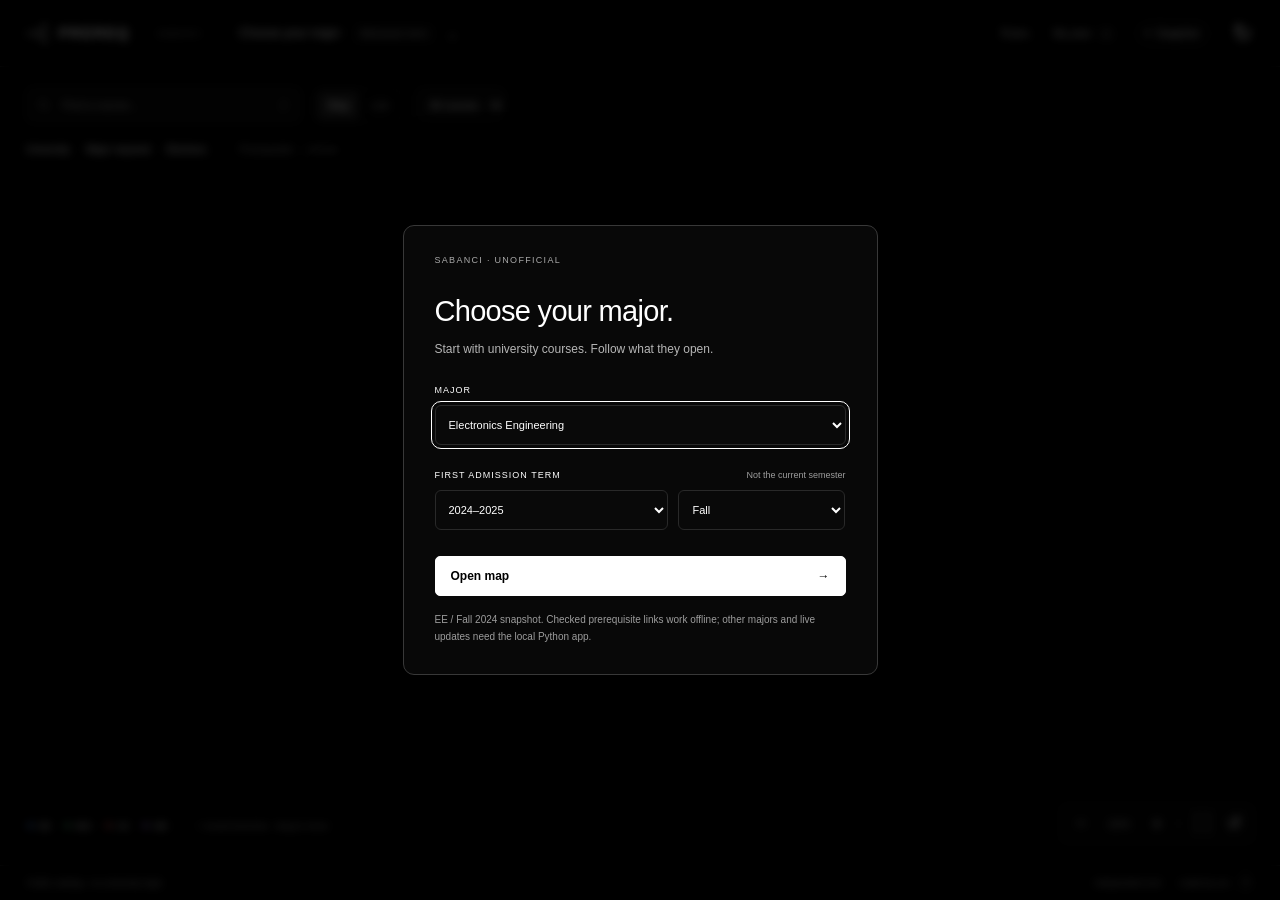
==== docs/index.html @ fa5cec5b "Restore original PREREQ v2.0" ====
<!doctype html>
<html lang="en">
<head>
<meta charset="utf-8"><meta name="viewport" content="width=device-width,initial-scale=1">
<meta name="description" content="Sabancı course prerequisites, connected from university courses to the classes they open.">
<meta name="color-scheme" content="dark"><title>PREREQ · Sabancı prerequisites</title>
<style>:root{--bg:#000;--surface:#0b0b0b;--panel:#070707;--border:#272727;--text:#fff;--muted:#fff;--faint:#fff;font-family:Inter,-apple-system,BlinkMacSystemFont,"Segoe UI",sans-serif;color-scheme:dark}
*{box-sizing:border-box}body{margin:0;background:#000;color:#fff;font-size:13px;-webkit-font-smoothing:antialiased;overflow:hidden}button,input,select{font:inherit;color:#fff}button{cursor:pointer;background:none;border:0}button:disabled{opacity:.5;cursor:wait}a{color:#fff;text-decoration:none}input,select{background:#090909;border:1px solid #292929;border-radius:6px}button,a,input,select{outline-offset:3px}button:focus-visible,a:focus-visible,input:focus-visible,select:focus-visible,[tabindex]:focus-visible{outline:1px solid #fff}button:focus:not(:focus-visible){outline:none}[hidden]{display:none!important}svg{display:block}h1,h2,h3,p{margin:0}p{line-height:1.7;color:#fff}button:hover{background:#141414}button,a{touch-action:manipulation}::selection{background:#fff;color:#000}.eyebrow{font-size:9px;letter-spacing:1.3px;font-weight:500;color:#fff;opacity:.65}.app-header{height:67px;display:flex;align-items:center;gap:27px;padding:0 26px;border-bottom:1px solid #202020;background:#000;position:relative;z-index:20}.brand{display:flex;gap:10px;align-items:center;font-size:14px;font-weight:650;letter-spacing:2px;white-space:nowrap}.brand svg{width:23px;height:23px;stroke:#fff;fill:#000;stroke-width:1.15}.brand-sub{border-left:1px solid #333;font-size:8px;font-weight:400;letter-spacing:1.4px;padding-left:13px;margin-left:3px;opacity:.65}.selection-button{display:flex;align-items:center;gap:12px;min-width:0;max-width:500px;border-radius:5px;padding:9px 10px;text-align:left}#selected-major{font-size:12px;overflow:hidden;text-overflow:ellipsis;white-space:nowrap}.term-tag{font-size:10px;opacity:.7;white-space:nowrap;border:1px solid #303030;border-radius:4px;padding:4px 6px}.header-actions{display:flex;gap:16px;align-items:center;margin-left:auto;white-space:nowrap}.quiet{font-size:11px;opacity:.8;padding:7px 4px;border-radius:4px}.tiny-count{font-size:9px;padding:1px 4px;border:1px solid #404040;border-radius:3px;margin-left:4px}.source-pill{display:flex;align-items:center;gap:7px;font-size:10px;border:1px solid #303030;border-radius:20px;padding:7px 11px}.source-pill i{display:block;width:4px;height:4px;background:#fff;border-radius:50%}.source-pill i.loading{animation:breathe 1s infinite}.icon-button{width:27px;height:30px;display:grid;place-items:center;font-size:23px;border-radius:5px}
#workspace{position:relative;height:calc(100dvh - 102px);isolation:isolate;background:#000}.toolbar{position:absolute;z-index:8;top:20px;left:26px;right:26px;display:flex;align-items:center;gap:13px;pointer-events:none}.toolbar>*{pointer-events:auto}.search-block{position:relative}.search-box{display:flex;align-items:center;gap:10px;width:275px;height:36px;background:#080808;border:1px solid #292929;border-radius:6px;padding:0 11px}.search-box svg{width:15px;height:15px;fill:none;stroke:#fff;stroke-width:1.3;opacity:.65}.search-box input{border:0;background:none;width:100%;outline:none;font-size:11px;min-width:0}.search-box input::placeholder{color:#fff;opacity:.65}.search-box:focus-within{border-color:#888}.search-box kbd{font-family:inherit;font-size:10px;border:1px solid #333;border-radius:3px;padding:0 3px;opacity:.6}.view-tabs{display:flex;gap:2px;border:1px solid #282828;border-radius:6px;padding:3px;background:#000;height:35px}.view-tabs button{font-size:11px;border-radius:3px;padding:4px 10px;opacity:.65}.view-tabs button.active{background:#202020;opacity:1}#status-filter{height:35px;padding:0 9px;font-size:10px;max-width:125px}.toolbar-note{font-size:10px;margin-left:auto;opacity:.65;padding:7px;border-radius:5px;background:#000}.toolbar-note:hover{opacity:1}.search-results{position:absolute;top:44px;left:0;min-width:345px;max-height:430px;overflow:auto;background:#090909;border:1px solid #383838;border-radius:7px;box-shadow:0 15px 45px #000;z-index:25;padding:5px}.search-result{display:flex;gap:12px;align-items:center;width:100%;padding:11px 8px;text-align:left;border-radius:4px}.search-result strong{font-size:11px;white-space:nowrap;min-width:67px;font-weight:500}.search-result span{font-size:10px;opacity:.7;overflow:hidden;white-space:nowrap;text-overflow:ellipsis}.search-all{display:block;width:100%;padding:12px;text-align:left;font-size:10px;border-top:1px solid #282828}.map-nav{position:absolute;z-index:6;top:73px;left:26px;right:26px;display:flex;align-items:center;gap:16px;pointer-events:none}.map-nav>*{pointer-events:auto}.map-nav button{font-size:10px;padding:4px 0;border-radius:3px;background:#000}.map-nav button:hover{text-decoration:underline}.map-nav>span{font-size:10px;opacity:.55;background:#000}.nav-divider{height:12px;width:1px;background:#555!important}.map-nav .back-button{margin-left:auto;font-size:11px;border:1px solid #333;padding:5px 8px}.map-heading{display:none}
#graph-region,#graph{width:100%;height:100%;position:absolute;inset:0}#graph{touch-action:none;cursor:grab;outline:none}#graph.dragging{cursor:grabbing}#graph:focus-visible{outline:1px solid #555;outline-offset:-1px}.edge{fill:none;stroke:#fff;stroke-opacity:.32;stroke-width:1;vector-effect:non-scaling-stroke}#arrow path{fill:none;stroke:#fff;stroke-width:1.1}.graph-node{cursor:pointer;outline:none}.graph-node text{fill:#fff;user-select:none;pointer-events:none}.graph-node .hit{fill:#fff;fill-opacity:0;stroke:none}.graph-node:hover .hit,.graph-node:focus-visible .hit{fill-opacity:.065}.graph-node:focus-visible .hit{stroke:#fff;stroke-opacity:.6;stroke-width:.7}.graph-node .dot{fill:#fff;stroke:none}.graph-node .node-label{font-size:13px;font-weight:480;letter-spacing:.1px}.graph-node .node-subtitle{font-size:10px;fill:#fff;fill-opacity:.64}.graph-node .count{font-size:9px;fill-opacity:.6;text-anchor:middle}.graph-node .expand-symbol{font-size:13px;fill-opacity:.9;text-anchor:middle}.graph-node .rule-badge{font-size:8px;fill-opacity:.68}.graph-node .mark-glyph{font-size:10px}.graph-node .info-symbol{font-family:Georgia,serif;font-style:italic;font-size:12px;fill-opacity:.6}.node-info{cursor:pointer}.toggle-hit{fill:#fff;fill-opacity:0}.node-info:hover .toggle-hit,.node-info:focus-visible .toggle-hit,.node-toggle:hover .toggle-hit{fill-opacity:.1}.node-info:focus-visible{outline:none}.graph-node .section-label{font-size:12px;letter-spacing:.5px;font-weight:570}.graph-node .section-rule{fill:none;stroke:#fff;stroke-opacity:.19;stroke-width:.8}.graph-node.kind-choice .node-label{font-size:11px}.graph-node.kind-logic .node-label{font-size:11px}.graph-node.dimmed>:not(title){opacity:.28}.graph-node.dimmed:hover>:not(title){opacity:1}.subject-dot{display:inline-block;flex:none;width:5px;height:5px;border-radius:50%;background:#fff}.graph-node .subject-ee{fill:#619bff}.subject-dot.subject-ee{background:#619bff}.graph-node .subject-bio{fill:#63d28b}.subject-dot.subject-bio{background:#63d28b}.graph-node .subject-cs{fill:#ff6666}.subject-dot.subject-cs{background:#ff6666}.graph-node .subject-me{fill:#b68aff}.subject-dot.subject-me{background:#b68aff}.graph-node .subject-ie{fill:#ffbd66}.subject-dot.subject-ie{background:#ffbd66}.graph-node .subject-mat{fill:#6edbce}.subject-dot.subject-mat{background:#6edbce}.graph-node .subject-dsa{fill:#ec8bcd}.subject-dot.subject-dsa{background:#ec8bcd}
.graph-controls{position:absolute;z-index:7;right:26px;bottom:22px;display:flex;align-items:center;gap:9px;padding:5px 8px;border:1px solid #292929;border-radius:6px;background:#050505}.graph-controls button{font-size:17px;width:24px;height:27px;border-radius:4px}.graph-controls #zoom-level{font-size:9px;min-width:34px;text-align:center;opacity:.75}.control-divider,.legend-separator{display:block;width:1px;height:13px;background:#333}.map-legend{position:absolute;bottom:33px;left:28px;display:flex;align-items:center;gap:14px;z-index:5;pointer-events:none;background:#000;font-size:9px}.map-legend>span{display:flex;align-items:center;gap:6px;color:#fff}.legend-help{opacity:.6}.app-footer{height:35px;display:flex;align-items:center;justify-content:space-between;gap:10px;padding:0 27px;font-size:9px;border-top:1px solid #222;background:#000;color:#fff}.app-footer #footer-status{opacity:.65;overflow:hidden;white-space:nowrap;text-overflow:ellipsis}.footer-right{display:flex;gap:8px;align-items:center;white-space:nowrap;opacity:.65}.footer-right button{border:1px solid #666;border-radius:50%;width:15px;height:15px;padding:0;font-size:10px}.course-panel{position:absolute;right:0;top:0;bottom:0;width:360px;background:#070707;border-left:1px solid #353535;padding:19px 25px 30px;overflow:auto;z-index:15;box-shadow:-18px 0 50px #0008}.panel-top,.dialog-top{display:flex;align-items:center;justify-content:space-between;gap:15px}.course-code{font-size:31px;letter-spacing:-.6px;font-weight:500;margin:23px 0 9px}.course-name{font-size:15px;line-height:1.45;font-weight:450;opacity:.8}.course-meta{display:flex;gap:8px;flex-wrap:wrap;margin:17px 0}.badge{font-size:9px;border:1px solid #333;border-radius:4px;padding:5px 7px}.mark-actions{display:flex;gap:9px;margin-top:18px}.mark-button{flex:1;border:1px solid #333;border-radius:5px;padding:9px 5px;font-size:10px}.mark-button.active{background:#fff;color:#000}.course-section{border-top:1px solid #2a2a2a;padding-top:20px;margin-top:20px}.course-section h3{font-size:11px;font-weight:500;margin-bottom:13px}.course-section>.course-chip{margin:6px 0}.secondary{display:block;text-align:left;width:100%;padding:11px 12px;border:1px solid #404040;border-radius:5px;margin-top:16px;font-size:11px;background:#141414}.secondary:hover{background:#222}.source-link{display:inline-block;margin-top:17px;font-size:10px;color:#fff;text-decoration:underline;text-underline-offset:3px}.muted-small{font-size:10px;opacity:.7;line-height:1.7}.requirement-expression{display:flex;flex-direction:column;align-items:flex-start;gap:8px}.logic-group{border-left:1px solid #555;padding-left:11px;display:flex;flex-direction:column;gap:8px}.logic-label{font-size:9px;letter-spacing:1px;opacity:.7}.course-chip{display:flex;align-items:center;gap:13px;border:1px solid #383838;border-radius:5px;padding:7px 9px;font-size:10px;background:#0e0e0e}.course-chip small{font-size:9px;opacity:.6}.raw-rule{font-size:10px;margin-top:13px;opacity:.7}.raw-rule summary{cursor:pointer}.raw-rule p{font-size:10px;margin-top:8px;overflow-wrap:anywhere}.notice-box{border:1px solid #666;border-radius:5px;padding:10px;font-size:11px;margin-top:13px;color:#fff}.panel-open .graph-controls{right:378px}.panel-open .list-region{right:375px}
.list-region{position:absolute;top:93px;left:26px;right:26px;bottom:65px;overflow:auto;padding-right:7px}.list-heading,.course-row{display:grid;grid-template-columns:minmax(220px,1fr) 130px 80px 90px;align-items:center;gap:16px}.list-heading{position:sticky;top:0;background:#000;z-index:2;padding:0 12px 13px;font-size:9px;letter-spacing:1px}.course-row{width:100%;text-align:left;border-top:1px solid #252525;padding:13px 12px}.row-name{position:relative;display:flex;flex-direction:column;gap:5px;padding-left:14px;min-width:0}.row-name .subject-dot{position:absolute;left:0;top:6px}.row-name strong{font-size:12px;font-weight:500}.row-name small{font-size:10px;opacity:.65;overflow:hidden;white-space:nowrap;text-overflow:ellipsis}.row-category,.row-credits,.row-status{font-size:10px;color:#fff;opacity:.7}.empty-state{position:absolute;inset:120px 20px 70px;background:#000;z-index:10;display:flex;flex-direction:column;align-items:center;justify-content:center;gap:18px;text-align:center}.empty-state h2{font-size:23px;font-weight:500}.empty-state p{max-width:480px;font-size:12px;opacity:.7}.primary{background:#fff;color:#000;border:1px solid #fff;border-radius:5px;font-weight:550;font-size:12px;padding:12px 15px}.primary:hover{background:#dedede}.wide{width:100%}.wide.primary{display:flex;justify-content:space-between}
dialog{color:#fff;background:#080808;border:1px solid #383838;border-radius:11px;padding:29px;max-height:90dvh;overflow:auto;box-shadow:0 30px 120px #000b}dialog::backdrop{background:#000b;backdrop-filter:blur(5px)}.chooser-dialog{width:475px;max-width:calc(100vw - 30px);padding:29px 31px}.chooser-dialog h2{font-size:29px;letter-spacing:-.7px;font-weight:480;margin-top:30px}.intro{font-size:12px;opacity:.7;margin-top:11px}.field-label{display:flex;justify-content:space-between;gap:12px;align-items:center;font-size:9px;letter-spacing:1px;margin:25px 0 10px}.field-label span{font-size:9px;letter-spacing:0;opacity:.6}.chooser-dialog select{width:100%;padding:12px 9px;font-size:11px}.admit-fields{display:grid;grid-template-columns:1.4fr 1fr;gap:10px}.chooser-dialog .primary{margin-top:26px}.chooser-note{font-size:10px;opacity:.6;margin-top:15px}.info-dialog{width:595px;max-width:calc(100vw - 30px)}.info-dialog h2{font-size:25px;font-weight:450;letter-spacing:-.4px;margin:22px 0 16px}.info-dialog p{font-size:12px;margin-top:10px;overflow-wrap:anywhere;opacity:.8}.info-dialog h3{font-size:12px;margin:20px 0 10px;font-weight:500}.rule-card{border:1px solid #333;border-radius:6px;padding:14px;margin-top:12px}.rule-card h3{margin:0 0 7px;font-size:12px}.rule-card p{font-size:11px}.totals-grid{display:flex;gap:30px;margin:20px 0}.totals-grid strong{display:block;font-size:26px;font-weight:400}.totals-grid span{font-size:10px;opacity:.7}.summary-table{width:100%;border-collapse:collapse;margin:20px 0;font-size:11px}.summary-table th{text-align:left;font-size:9px;font-weight:400;padding:7px 4px}.summary-table td{padding:9px 4px;border-top:1px solid #333}.audit-warning{border-top:1px solid #3c3c3c;padding-top:13px;margin-top:15px;font-size:11px!important}.plan-actions{display:flex;gap:10px;margin:16px 0}.plan-actions button{flex:1}.plan-item{display:flex;gap:9px;align-items:center;border-top:1px solid #333;padding:11px 0}.plan-item span{flex:1}.plan-item small{font-size:10px;opacity:.7}.plan-item button{font-size:10px}.toast{position:fixed;bottom:57px;left:50%;transform:translateX(-50%);z-index:50;background:#0c0c0c;border:1px solid #555;border-radius:6px;padding:13px 16px;font-size:11px;line-height:1.6;max-width:min(550px,calc(100vw - 30px));box-shadow:0 15px 70px #000}.toast.error{border-color:#fff}.spin{animation:spin 1.5s linear infinite}@keyframes spin{to{transform:rotate(360deg)}}@keyframes breathe{50%{opacity:.3}}::-webkit-scrollbar{width:6px;height:6px}::-webkit-scrollbar-thumb{background:#444;border-radius:10px}::-webkit-scrollbar-track{background:#000}
@media(max-width:1100px){.brand-sub{display:none}.app-header{gap:15px;padding:0 22px}.header-actions{gap:11px}.selection-button{max-width:340px}.toolbar-note{font-size:9px}.course-panel{width:330px}.panel-open .graph-controls{right:345px}.panel-open .list-region{right:343px}}
@media(max-width:800px){.app-header{gap:12px;padding:0 17px}.brand{font-size:12px;letter-spacing:1.6px}.brand svg{width:20px}.selection-button{flex:1;flex-wrap:wrap;gap:4px;max-width:245px;padding:5px}.selection-button>span:last-child{display:none}#selected-major{font-size:11px;width:100%}.term-tag{font-size:9px;border:0;padding:0}.header-actions{gap:7px}.source-pill{display:none}.toolbar-note{display:none}.toolbar,.map-nav{left:19px;right:19px}.search-box{width:250px}.map-legend{left:21px}.map-legend .legend-help{display:none}.map-legend .legend-separator{display:none}.app-footer{padding:0 19px;font-size:8px}}
@media(max-width:600px){.app-header{height:64px;padding:0 14px;gap:10px}.brand{font-size:11px}.brand svg{width:20px}.header-actions #rules-button{display:none}.header-actions #plan-button{font-size:10px}.header-actions #refresh-button{width:23px}.selection-button{max-width:180px}.selection-button #selected-major{font-size:10px}.term-tag{font-size:8px}.toolbar{top:15px;left:14px;right:14px;gap:10px;flex-wrap:wrap}.search-block{width:100%}.search-box{width:100%;height:36px}.search-results{min-width:0;width:100%;max-height:350px}.view-tabs{height:30px}.view-tabs button{font-size:10px}#status-filter{height:30px;font-size:9px}.map-nav{top:106px;left:16px;right:16px;gap:13px}.map-nav button{font-size:9px}.map-nav #direction-label,.map-nav .nav-divider{display:none}.map-nav .back-button{font-size:9px}#workspace{height:calc(100dvh - 97px)}.app-footer{height:33px;padding:0 13px;gap:8px}.footer-right{font-size:7px;gap:5px}.footer-right>span{display:none}.map-legend{bottom:29px;left:17px;gap:11px;font-size:8px}.graph-controls{right:14px;bottom:19px;gap:5px;padding:4px}.graph-controls button{width:20px;font-size:15px}.graph-controls #zoom-level{min-width:27px;font-size:8px}.course-panel{top:auto;bottom:0;left:0;right:0;width:100%;max-height:78%;border:0;border-top:1px solid #555;border-radius:13px 13px 0 0;padding:16px 22px 23px;box-shadow:0 -20px 80px #000b}.panel-open .graph-controls{right:14px}.panel-open .list-region{right:14px}.list-region{top:105px;left:14px;right:14px;bottom:55px}.list-heading,.course-row{grid-template-columns:minmax(140px,1fr) 59px 51px;gap:9px}.list-heading span:nth-child(2),.course-row .row-category{display:none}.list-heading{font-size:8px;padding:0 5px 10px}.course-row{padding:12px 5px}.row-name small,.row-credits,.row-status{font-size:9px}.chooser-dialog{padding:24px}.chooser-dialog h2{font-size:26px}.field-label{font-size:8px}.field-label span{font-size:8px}.info-dialog{padding:23px}.info-dialog h2{font-size:23px}.empty-state{inset:150px 15px 65px}.empty-state h2{font-size:21px}}
@media(prefers-reduced-motion:reduce){*{animation:none!important;transition:none!important;scroll-behavior:auto!important}}

/* Controls remain legible while the map pans underneath. */
#graph-region::before,#graph-region::after{content:"";position:absolute;left:0;right:0;pointer-events:none;z-index:2}#graph-region::before{top:0;height:108px;background:linear-gradient(#000 80%,transparent)}#graph-region::after{bottom:0;height:70px;background:linear-gradient(transparent,#000 55%)}
@media(max-width:600px){#graph-region::before{height:144px}#graph-region::after{height:63px}}
</style>

</head>
<body>
<header class="app-header">
<a class="brand" href="./" aria-label="Choose major"><svg viewBox="0 0 28 28" aria-hidden="true"><path d="M4 14h6c6 0 6-9 13-9M4 14h19M4 14h6c6 0 6 9 13 9"/><circle cx="4" cy="14" r="2"/><circle cx="23" cy="5" r="2"/><circle cx="23" cy="14" r="2"/><circle cx="23" cy="23" r="2"/></svg><span>PREREQ</span><span class="brand-sub">SABANCI</span></a>
<button class="selection-button" id="change-major"><span id="selected-major">Choose your major</span><span class="term-tag" id="selected-term">Admission term</span><span aria-hidden="true">⌄</span></button>
<nav class="header-actions" aria-label="Application actions"><button id="rules-button" class="quiet">Rules</button><button id="plan-button" class="quiet">My plan <span id="plan-count" class="tiny-count">0</span></button><button id="source-button" class="source-pill"><i id="source-dot"></i><span id="source-label">Snapshot</span></button><button id="refresh-button" class="icon-button" title="Refresh official catalog" aria-label="Refresh official catalog">↻</button></nav>
</header>
<main id="workspace">
<div class="toolbar">
<div class="search-block"><label class="search-box"><svg viewBox="0 0 20 20" aria-hidden="true"><circle cx="8" cy="8" r="5.5"/><path d="m12 12 5 5"/></svg><input id="search" type="search" autocomplete="off" placeholder="Find a course…" aria-label="Find a course by code or name"><kbd>/</kbd></label><div id="search-results" class="search-results" hidden></div></div>
<div class="view-tabs" role="group" aria-label="Map view"><button id="graph-tab" class="active" aria-pressed="true">Map</button><button id="list-tab" aria-pressed="false">List</button></div>
<select id="status-filter" aria-label="Filter by course status"><option value="all">All courses</option><option value="unmarked">Unmarked</option><option value="planned">Planned</option><option value="completed">Completed</option></select>
<button class="toolbar-note" id="match-count" title="Prerequisite data coverage"></button>
</div>
<div class="map-nav" id="map-nav"><button id="jump-university">University</button><button id="jump-required">Major required</button><button id="jump-electives">Electives</button><span class="nav-divider"></span><span id="direction-label">Prerequisite <span aria-hidden="true">→</span> course</span><button class="back-button" id="back-to-degree" hidden>← All courses</button></div>
<section id="graph-region" aria-label="Interactive prerequisite map"><svg id="graph" role="group" aria-label="Course prerequisites. Click the plus to expand what a course opens. Drag to pan. Zoom with the controls." tabindex="0"><defs><marker id="arrow" viewBox="0 0 8 8" refX="7" refY="4" markerWidth="5" markerHeight="5" orient="auto"><path d="M1 1L7 4L1 7"/></marker></defs><g id="viewport"></g></svg></section>
<section id="list-region" class="list-region" aria-label="Course list" hidden><div class="list-heading"><span>COURSE / TITLE</span><span>CATEGORY</span><span>SU / ECTS</span><span>STATUS</span></div><div id="course-list"></div><p id="list-empty" hidden>No courses match this filter.</p><button class="quiet" id="list-more" hidden>Show more courses</button></section>
<div class="empty-state" id="empty-state" hidden><h2 id="empty-title">Checking the catalog</h2><p id="empty-message">Fetching your admission-term requirements.</p><button id="empty-change" class="primary">Choose another major or term</button></div>
<div class="graph-controls" id="graph-controls"><button id="zoom-out" aria-label="Zoom out" title="Zoom out">−</button><span id="zoom-level">100%</span><button id="zoom-in" aria-label="Zoom in" title="Zoom in">+</button><span class="control-divider"></span><button id="fit-button" aria-label="Fit map" title="Fit the entire map">⛶</button><button id="reset-button" aria-label="Reset branches and view" title="Reset to university courses">↺</button></div>
<div class="map-legend"><span><i class="subject-dot subject-ee"></i>EE</span><span><i class="subject-dot subject-bio"></i>BIO</span><span><i class="subject-dot subject-cs"></i>CS</span><span><i class="subject-dot subject-me"></i>ME</span><span class="legend-separator"></span><span class="legend-help">+ reveal branches · drag to move</span></div>
<aside id="course-panel" class="course-panel" aria-label="Course details" hidden><div class="panel-top"><span class="eyebrow">COURSE DETAILS</span><button id="close-course" class="icon-button" aria-label="Close course details">×</button></div><div id="course-content"></div></aside>
</main>
<footer class="app-footer"><span id="footer-status">Public catalog · no university login</span><span class="footer-right">Independent tool <span>·</span> made by xxv <button id="help-button" aria-label="Help and keyboard shortcuts">?</button></span></footer>
<div id="toast" role="status" class="toast" hidden></div>
<dialog id="chooser" class="chooser-dialog"><form id="choose-form"><div class="dialog-top"><span class="eyebrow">SABANCI · UNOFFICIAL</span><button type="button" class="icon-button" id="close-chooser" aria-label="Close major selector">×</button></div><h2>Choose your major.</h2><p class="intro">Start with university courses. Follow what they open.</p><label class="field-label" for="major-select">MAJOR</label><select id="major-select" required></select><label class="field-label" for="year-select">FIRST ADMISSION TERM <span>Not the current semester</span></label><div class="admit-fields"><select id="year-select" aria-label="First admission academic year"></select><select id="season-select" aria-label="First admission season"><option value="01">Fall</option><option value="02">Spring</option><option value="03">Summer</option></select></div><button type="submit" class="primary wide" id="open-map">Open map <span>→</span></button><p class="chooser-note" id="chooser-note">EE / Fall 2024 is included offline. Other selections need the local server and catalog access.</p></form></dialog>
<dialog id="info-dialog" class="info-dialog"><div class="dialog-top"><span class="eyebrow" id="info-eyebrow">INFORMATION</span><button class="icon-button" id="close-info" aria-label="Close dialog">×</button></div><div id="info-content"></div></dialog>
<input id="import-file" type="file" accept="application/json,.json" hidden>
<script>window.__PREVIEW_SEED__={"schemaVersion":1,"programs":[{"id":"BSEE","name":"Electronics Engineering","short":"EE","faculty":"FENS"},{"id":"BSCS","name":"Computer Science and Engineering","short":"CS","faculty":"FENS"},{"id":"BSDSA","name":"Data Science and Analytics","short":"DSA","faculty":"FENS"},{"id":"BSMS","name":"Industrial Engineering","short":"IE","faculty":"FENS"},{"id":"BSMAT","name":"Materials Science and Nanoengineering","short":"MAT","faculty":"FENS"},{"id":"BSME","name":"Mechatronics Engineering","short":"ME","faculty":"FENS"},{"id":"BSBIO","name":"Molecular Biology, Genetics and Bioengineering","short":"BIO","faculty":"FENS"},{"id":"BAECON","name":"Economics","short":"ECON","faculty":"FASS"},{"id":"BAPSIR","name":"Political Science and International Relations","short":"PSIR","faculty":"FASS"},{"id":"BAPSY","name":"Psychology","short":"PSY","faculty":"FASS"},{"id":"BAVACD","name":"Visual Arts and Visual Communication Design","short":"VACD","faculty":"FASS"},{"id":"BAMAN","name":"Management","short":"MAN","faculty":"SBS"}],"degrees":{"BSEE:202401":{"schemaVersion":1,"program":{"id":"BSEE","name":"Electronics Engineering","short":"EE","faculty":"FENS"},"term":"202401","termLabel":"Fall 2024–2025","source":"https://suis.sabanciuniv.edu/prod/SU_DEGREE.p_degree_detail?P_LANG=EN&P_LEVEL=UG&P_PROGRAM=BSEE&P_SUBMIT=Select&P_TERM=202401","summary":[{"label":"University Courses","ects":null,"credits":41,"courses":null},{"label":"Required Courses","ects":null,"credits":33,"courses":13},{"label":"Core Electives","ects":null,"credits":25,"courses":null},{"label":"Area Electives","ects":null,"credits":9,"courses":null},{"label":"Free Electives","ects":null,"credits":15,"courses":null},{"label":"Engineering","ects":90,"credits":null,"courses":null},{"label":"Faculty Courses","ects":null,"credits":null,"courses":5},{"label":"Basic Science","ects":60,"credits":null,"courses":null}],"total":{"label":"Total","ects":240,"credits":125,"courses":null},"sections":[{"id":"university","label":"University Courses","rule":"Complete 16 courses / 41 SU credits: the listed 1XX courses, PROJ 201, SPS 303, and ONE of the listed HUM courses. The eight other HUM options are alternatives, not extra obligations.","courses":[{"code":"IF 100","title":"Computational Approaches to Problem Solving","ects":5,"credits":3,"faculty":"FENS","facultyCourse":null,"source":"https://suis.sabanciuniv.edu/prod/sabanci_www.p_get_courses?crse_numb=100&lang=eng&levl_code=UG&subj_code=IF","poolSource":"https://suis.sabanciuniv.edu/prod/SU_DEGREE.p_degree_detail?P_LANG=EN&P_LEVEL=UG&P_PROGRAM=BSEE&P_SUBMIT=Select&P_TERM=202401"},{"code":"MATH 101","title":"Calculus I","ects":6,"credits":3,"faculty":"FENS","facultyCourse":null,"source":"https://suis.sabanciuniv.edu/prod/sabanci_www.p_get_courses?crse_numb=101&lang=eng&levl_code=UG&subj_code=MATH","poolSource":"https://suis.sabanciuniv.edu/prod/SU_DEGREE.p_degree_detail?P_LANG=EN&P_LEVEL=UG&P_PROGRAM=BSEE&P_SUBMIT=Select&P_TERM=202401"},{"code":"CIP 101N","title":"Civic Involvement Projects I-N","ects":1,"credits":0,"faculty":"FASS","facultyCourse":null,"source":"https://suis.sabanciuniv.edu/prod/sabanci_www.p_get_courses?crse_numb=101N&lang=eng&levl_code=UG&subj_code=CIP","poolSource":"https://suis.sabanciuniv.edu/prod/SU_DEGREE.p_degree_detail?P_LANG=EN&P_LEVEL=UG&P_PROGRAM=BSEE&P_SUBMIT=Select&P_TERM=202401"},{"code":"NS 101","title":"Science of Nature I","ects":6,"credits":4,"faculty":"FENS","facultyCourse":null,"source":"https://suis.sabanciuniv.edu/prod/sabanci_www.p_get_courses?crse_numb=101&lang=eng&levl_code=UG&subj_code=NS","poolSource":"https://suis.sabanciuniv.edu/prod/SU_DEGREE.p_degree_detail?P_LANG=EN&P_LEVEL=UG&P_PROGRAM=BSEE&P_SUBMIT=Select&P_TERM=202401"},{"code":"SPS 101","title":"Humanity and Society I","ects":6,"credits":3,"faculty":"FASS","facultyCourse":null,"source":"https://suis.sabanciuniv.edu/prod/sabanci_www.p_get_courses?crse_numb=101&lang=eng&levl_code=UG&subj_code=SPS","poolSource":"https://suis.sabanciuniv.edu/prod/SU_DEGREE.p_degree_detail?P_LANG=EN&P_LEVEL=UG&P_PROGRAM=BSEE&P_SUBMIT=Select&P_TERM=202401"},{"code":"TLL 101","title":"Turkish Language and Literature I","ects":3,"credits":2,"faculty":"SL","facultyCourse":null,"source":"https://suis.sabanciuniv.edu/prod/sabanci_www.p_get_courses?crse_numb=101&lang=eng&levl_code=UG&subj_code=TLL","poolSource":"https://suis.sabanciuniv.edu/prod/SU_DEGREE.p_degree_detail?P_LANG=EN&P_LEVEL=UG&P_PROGRAM=BSEE&P_SUBMIT=Select&P_TERM=202401"},{"code":"AL 102","title":"Academic Literacies","ects":5,"credits":3,"faculty":"SL","facultyCourse":null,"source":"https://suis.sabanciuniv.edu/prod/sabanci_www.p_get_courses?crse_numb=102&lang=eng&levl_code=UG&subj_code=AL","poolSource":"https://suis.sabanciuniv.edu/prod/SU_DEGREE.p_degree_detail?P_LANG=EN&P_LEVEL=UG&P_PROGRAM=BSEE&P_SUBMIT=Select&P_TERM=202401"},{"code":"MATH 102","title":"Calculus II","ects":6,"credits":3,"faculty":"FENS","facultyCourse":null,"source":"https://suis.sabanciuniv.edu/prod/sabanci_www.p_get_courses?crse_numb=102&lang=eng&levl_code=UG&subj_code=MATH","poolSource":"https://suis.sabanciuniv.edu/prod/SU_DEGREE.p_degree_detail?P_LANG=EN&P_LEVEL=UG&P_PROGRAM=BSEE&P_SUBMIT=Select&P_TERM=202401"},{"code":"NS 102","title":"Science of Nature II","ects":6,"credits":4,"faculty":"FENS","facultyCourse":null,"source":"https://suis.sabanciuniv.edu/prod/sabanci_www.p_get_courses?crse_numb=102&lang=eng&levl_code=UG&subj_code=NS","poolSource":"https://suis.sabanciuniv.edu/prod/SU_DEGREE.p_degree_detail?P_LANG=EN&P_LEVEL=UG&P_PROGRAM=BSEE&P_SUBMIT=Select&P_TERM=202401"},{"code":"SPS 102","title":"Humanity and Society II","ects":6,"credits":3,"faculty":"FASS","facultyCourse":null,"source":"https://suis.sabanciuniv.edu/prod/sabanci_www.p_get_courses?crse_numb=102&lang=eng&levl_code=UG&subj_code=SPS","poolSource":"https://suis.sabanciuniv.edu/prod/SU_DEGREE.p_degree_detail?P_LANG=EN&P_LEVEL=UG&P_PROGRAM=BSEE&P_SUBMIT=Select&P_TERM=202401"},{"code":"TLL 102","title":"Turkish Language and Literature II","ects":3,"credits":2,"faculty":"SL","facultyCourse":null,"source":"https://suis.sabanciuniv.edu/prod/sabanci_www.p_get_courses?crse_numb=102&lang=eng&levl_code=UG&subj_code=TLL","poolSource":"https://suis.sabanciuniv.edu/prod/SU_DEGREE.p_degree_detail?P_LANG=EN&P_LEVEL=UG&P_PROGRAM=BSEE&P_SUBMIT=Select&P_TERM=202401"},{"code":"HIST 191","title":"Principles of Atatürk and the History of the Turkish Revolution I","ects":3,"credits":2,"faculty":"FASS","facultyCourse":null,"source":"https://suis.sabanciuniv.edu/prod/sabanci_www.p_get_courses?crse_numb=191&lang=eng&levl_code=UG&subj_code=HIST","poolSource":"https://suis.sabanciuniv.edu/prod/SU_DEGREE.p_degree_detail?P_LANG=EN&P_LEVEL=UG&P_PROGRAM=BSEE&P_SUBMIT=Select&P_TERM=202401"},{"code":"HIST 192","title":"Principles of Atatürk and the History of the Turkish Revolution II","ects":3,"credits":2,"faculty":"FASS","facultyCourse":null,"source":"https://suis.sabanciuniv.edu/prod/sabanci_www.p_get_courses?crse_numb=192&lang=eng&levl_code=UG&subj_code=HIST","poolSource":"https://suis.sabanciuniv.edu/prod/SU_DEGREE.p_degree_detail?P_LANG=EN&P_LEVEL=UG&P_PROGRAM=BSEE&P_SUBMIT=Select&P_TERM=202401"},{"code":"HUM 201","title":"Major Works of Literature","ects":5,"credits":3,"faculty":"FASS","facultyCourse":null,"source":"https://suis.sabanciuniv.edu/prod/sabanci_www.p_get_courses?crse_numb=201&lang=eng&levl_code=UG&subj_code=HUM","poolSource":"https://suis.sabanciuniv.edu/prod/SU_DEGREE.p_degree_detail?P_LANG=EN&P_LEVEL=UG&P_PROGRAM=BSEE&P_SUBMIT=Select&P_TERM=202401"},{"code":"PROJ 201","title":"Undergraduate Project Course","ects":1,"credits":1,"faculty":"FENS","facultyCourse":null,"source":"https://suis.sabanciuniv.edu/prod/sabanci_www.p_get_courses?crse_numb=201&lang=eng&levl_code=UG&subj_code=PROJ","poolSource":"https://suis.sabanciuniv.edu/prod/SU_DEGREE.p_degree_detail?P_LANG=EN&P_LEVEL=UG&P_PROGRAM=BSEE&P_SUBMIT=Select&P_TERM=202401"},{"code":"HUM 202","title":"Major Works of Western Art","ects":5,"credits":3,"faculty":"FASS","facultyCourse":null,"source":"https://suis.sabanciuniv.edu/prod/sabanci_www.p_get_courses?crse_numb=202&lang=eng&levl_code=UG&subj_code=HUM","poolSource":"https://suis.sabanciuniv.edu/prod/SU_DEGREE.p_degree_detail?P_LANG=EN&P_LEVEL=UG&P_PROGRAM=BSEE&P_SUBMIT=Select&P_TERM=202401"},{"code":"HUM 207","title":"Major Works of Western Philosophy","ects":5,"credits":3,"faculty":"FASS","facultyCourse":null,"source":"https://suis.sabanciuniv.edu/prod/sabanci_www.p_get_courses?crse_numb=207&lang=eng&levl_code=UG&subj_code=HUM","poolSource":"https://suis.sabanciuniv.edu/prod/SU_DEGREE.p_degree_detail?P_LANG=EN&P_LEVEL=UG&P_PROGRAM=BSEE&P_SUBMIT=Select&P_TERM=202401"},{"code":"SPS 303","title":"Law and Ethics","ects":5,"credits":3,"faculty":"FASS","facultyCourse":null,"source":"https://suis.sabanciuniv.edu/prod/sabanci_www.p_get_courses?crse_numb=303&lang=eng&levl_code=UG&subj_code=SPS","poolSource":"https://suis.sabanciuniv.edu/prod/SU_DEGREE.p_degree_detail?P_LANG=EN&P_LEVEL=UG&P_PROGRAM=BSEE&P_SUBMIT=Select&P_TERM=202401"},{"code":"HUM 311","title":"Major Works of Literature: The World Before Modernity","ects":5,"credits":3,"faculty":"FASS","facultyCourse":null,"source":"https://suis.sabanciuniv.edu/prod/sabanci_www.p_get_courses?crse_numb=311&lang=eng&levl_code=UG&subj_code=HUM","poolSource":"https://suis.sabanciuniv.edu/prod/SU_DEGREE.p_degree_detail?P_LANG=EN&P_LEVEL=UG&P_PROGRAM=BSEE&P_SUBMIT=Select&P_TERM=202401"},{"code":"HUM 312","title":"Major Works of Modern Art","ects":5,"credits":3,"faculty":"FASS","facultyCourse":null,"source":"https://suis.sabanciuniv.edu/prod/sabanci_www.p_get_courses?crse_numb=312&lang=eng&levl_code=UG&subj_code=HUM","poolSource":"https://suis.sabanciuniv.edu/prod/SU_DEGREE.p_degree_detail?P_LANG=EN&P_LEVEL=UG&P_PROGRAM=BSEE&P_SUBMIT=Select&P_TERM=202401"},{"code":"HUM 317","title":"Major Works of Moral Philosophy","ects":5,"credits":3,"faculty":"FASS","facultyCourse":null,"source":"https://suis.sabanciuniv.edu/prod/sabanci_www.p_get_courses?crse_numb=317&lang=eng&levl_code=UG&subj_code=HUM","poolSource":"https://suis.sabanciuniv.edu/prod/SU_DEGREE.p_degree_detail?P_LANG=EN&P_LEVEL=UG&P_PROGRAM=BSEE&P_SUBMIT=Select&P_TERM=202401"},{"code":"HUM 321","title":"Major Works of Literature: The Modern World","ects":5,"credits":3,"faculty":"FASS","facultyCourse":null,"source":"https://suis.sabanciuniv.edu/prod/sabanci_www.p_get_courses?crse_numb=321&lang=eng&levl_code=UG&subj_code=HUM","poolSource":"https://suis.sabanciuniv.edu/prod/SU_DEGREE.p_degree_detail?P_LANG=EN&P_LEVEL=UG&P_PROGRAM=BSEE&P_SUBMIT=Select&P_TERM=202401"},{"code":"HUM 322","title":"Major Works of Art: The World Before Modernity","ects":5,"credits":3,"faculty":"FASS","facultyCourse":null,"source":"https://suis.sabanciuniv.edu/prod/sabanci_www.p_get_courses?crse_numb=322&lang=eng&levl_code=UG&subj_code=HUM","poolSource":"https://suis.sabanciuniv.edu/prod/SU_DEGREE.p_degree_detail?P_LANG=EN&P_LEVEL=UG&P_PROGRAM=BSEE&P_SUBMIT=Select&P_TERM=202401"},{"code":"HUM 371","title":"Major Works of Literature: The Islamic World","ects":5,"credits":3,"faculty":"FASS","facultyCourse":null,"source":"https://suis.sabanciuniv.edu/prod/sabanci_www.p_get_courses?crse_numb=371&lang=eng&levl_code=UG&subj_code=HUM","poolSource":"https://suis.sabanciuniv.edu/prod/SU_DEGREE.p_degree_detail?P_LANG=EN&P_LEVEL=UG&P_PROGRAM=BSEE&P_SUBMIT=Select&P_TERM=202401"}],"source":"https://suis.sabanciuniv.edu/prod/SU_DEGREE.p_degree_detail?P_LANG=EN&P_LEVEL=UG&P_PROGRAM=BSEE&P_SUBMIT=Select&P_TERM=202401"},{"id":"required","label":"Required Courses","rule":"Complete the required courses, choosing MATH 212 OR the pair MATH 201 + MATH 202. Surplus courses from this mathematics alternative do not count toward elective pools. The official summary specifies 33 SU credits and 13 courses.","courses":[{"code":"CS 303","title":"Logic and Digital System Design","ects":7,"credits":4,"faculty":"FENS","facultyCourse":null,"source":"https://suis.sabanciuniv.edu/prod/sabanci_www.p_get_courses?crse_numb=303&lang=eng&levl_code=UG&subj_code=CS","poolSource":"https://suis.sabanciuniv.edu/prod/SU_DEGREE.p_degree_detail?P_LANG=EN&P_LEVEL=UG&P_PROGRAM=BSEE&P_SUBMIT=Select&P_TERM=202401"},{"code":"EE 200","title":"Electronic Circuit Implementations","ects":2,"credits":2,"faculty":"FENS","facultyCourse":true,"source":"https://suis.sabanciuniv.edu/prod/sabanci_www.p_get_courses?crse_numb=200&lang=eng&levl_code=UG&subj_code=EE","poolSource":"https://suis.sabanciuniv.edu/prod/SU_DEGREE.p_degree_detail?P_LANG=EN&P_LEVEL=UG&P_PROGRAM=BSEE&P_SUBMIT=Select&P_TERM=202401"},{"code":"EE 202","title":"Electronic Circuits II","ects":6,"credits":3,"faculty":"FENS","facultyCourse":true,"source":"https://suis.sabanciuniv.edu/prod/sabanci_www.p_get_courses?crse_numb=202&lang=eng&levl_code=UG&subj_code=EE","poolSource":"https://suis.sabanciuniv.edu/prod/SU_DEGREE.p_degree_detail?P_LANG=EN&P_LEVEL=UG&P_PROGRAM=BSEE&P_SUBMIT=Select&P_TERM=202401"},{"code":"EE 308","title":"Microcomputer Based System Design","ects":7,"credits":4,"faculty":"FENS","facultyCourse":null,"source":"https://suis.sabanciuniv.edu/prod/sabanci_www.p_get_courses?crse_numb=308&lang=eng&levl_code=UG&subj_code=EE","poolSource":"https://suis.sabanciuniv.edu/prod/SU_DEGREE.p_degree_detail?P_LANG=EN&P_LEVEL=UG&P_PROGRAM=BSEE&P_SUBMIT=Select&P_TERM=202401"},{"code":"EE 321","title":"Introduction to Digital Circuits","ects":7,"credits":4,"faculty":"FENS","facultyCourse":null,"source":"https://suis.sabanciuniv.edu/prod/sabanci_www.p_get_courses?crse_numb=321&lang=eng&levl_code=UG&subj_code=EE","poolSource":"https://suis.sabanciuniv.edu/prod/SU_DEGREE.p_degree_detail?P_LANG=EN&P_LEVEL=UG&P_PROGRAM=BSEE&P_SUBMIT=Select&P_TERM=202401"},{"code":"EE 395","title":"Internship Project","ects":5,"credits":0,"faculty":"FENS","facultyCourse":null,"source":"https://suis.sabanciuniv.edu/prod/sabanci_www.p_get_courses?crse_numb=395&lang=eng&levl_code=UG&subj_code=EE","poolSource":"https://suis.sabanciuniv.edu/prod/SU_DEGREE.p_degree_detail?P_LANG=EN&P_LEVEL=UG&P_PROGRAM=BSEE&P_SUBMIT=Select&P_TERM=202401"},{"code":"ENS 203","title":"Electronic Circuits I","ects":6,"credits":3,"faculty":"FENS","facultyCourse":true,"source":"https://suis.sabanciuniv.edu/prod/sabanci_www.p_get_courses?crse_numb=203&lang=eng&levl_code=UG&subj_code=ENS","poolSource":"https://suis.sabanciuniv.edu/prod/SU_DEGREE.p_degree_detail?P_LANG=EN&P_LEVEL=UG&P_PROGRAM=BSEE&P_SUBMIT=Select&P_TERM=202401"},{"code":"ENS 211","title":"Signals","ects":6,"credits":3,"faculty":"FENS","facultyCourse":true,"source":"https://suis.sabanciuniv.edu/prod/sabanci_www.p_get_courses?crse_numb=211&lang=eng&levl_code=UG&subj_code=ENS","poolSource":"https://suis.sabanciuniv.edu/prod/SU_DEGREE.p_degree_detail?P_LANG=EN&P_LEVEL=UG&P_PROGRAM=BSEE&P_SUBMIT=Select&P_TERM=202401"},{"code":"ENS 491","title":"Graduation Project (Design)","ects":2,"credits":1,"faculty":"FENS","facultyCourse":null,"source":"https://suis.sabanciuniv.edu/prod/sabanci_www.p_get_courses?crse_numb=491&lang=eng&levl_code=UG&subj_code=ENS","poolSource":"https://suis.sabanciuniv.edu/prod/SU_DEGREE.p_degree_detail?P_LANG=EN&P_LEVEL=UG&P_PROGRAM=BSEE&P_SUBMIT=Select&P_TERM=202401"},{"code":"ENS 492","title":"Graduation Project (Implementation)","ects":5,"credits":3,"faculty":"FENS","facultyCourse":null,"source":"https://suis.sabanciuniv.edu/prod/sabanci_www.p_get_courses?crse_numb=492&lang=eng&levl_code=UG&subj_code=ENS","poolSource":"https://suis.sabanciuniv.edu/prod/SU_DEGREE.p_degree_detail?P_LANG=EN&P_LEVEL=UG&P_PROGRAM=BSEE&P_SUBMIT=Select&P_TERM=202401"},{"code":"MATH 201","title":"Linear Algebra","ects":6,"credits":3,"faculty":"FENS","facultyCourse":true,"source":"https://suis.sabanciuniv.edu/prod/sabanci_www.p_get_courses?crse_numb=201&lang=eng&levl_code=UG&subj_code=MATH","poolSource":"https://suis.sabanciuniv.edu/prod/SU_DEGREE.p_degree_detail?P_LANG=EN&P_LEVEL=UG&P_PROGRAM=BSEE&P_SUBMIT=Select&P_TERM=202401"},{"code":"MATH 202","title":"Differential Equations","ects":6,"credits":3,"faculty":"FENS","facultyCourse":true,"source":"https://suis.sabanciuniv.edu/prod/sabanci_www.p_get_courses?crse_numb=202&lang=eng&levl_code=UG&subj_code=MATH","poolSource":"https://suis.sabanciuniv.edu/prod/SU_DEGREE.p_degree_detail?P_LANG=EN&P_LEVEL=UG&P_PROGRAM=BSEE&P_SUBMIT=Select&P_TERM=202401"},{"code":"MATH 203","title":"Introduction to Probability","ects":6,"credits":3,"faculty":"FENS","facultyCourse":true,"source":"https://suis.sabanciuniv.edu/prod/sabanci_www.p_get_courses?crse_numb=203&lang=eng&levl_code=UG&subj_code=MATH","poolSource":"https://suis.sabanciuniv.edu/prod/SU_DEGREE.p_degree_detail?P_LANG=EN&P_LEVEL=UG&P_PROGRAM=BSEE&P_SUBMIT=Select&P_TERM=202401"},{"code":"MATH 204","title":"Discrete Mathematics","ects":6,"credits":3,"faculty":"FENS","facultyCourse":true,"source":"https://suis.sabanciuniv.edu/prod/sabanci_www.p_get_courses?crse_numb=204&lang=eng&levl_code=UG&subj_code=MATH","poolSource":"https://suis.sabanciuniv.edu/prod/SU_DEGREE.p_degree_detail?P_LANG=EN&P_LEVEL=UG&P_PROGRAM=BSEE&P_SUBMIT=Select&P_TERM=202401"},{"code":"MATH 212","title":"Linear Algebra and Differential Equations","ects":7,"credits":4,"faculty":"FENS","facultyCourse":true,"source":"https://suis.sabanciuniv.edu/prod/sabanci_www.p_get_courses?crse_numb=212&lang=eng&levl_code=UG&subj_code=MATH","poolSource":"https://suis.sabanciuniv.edu/prod/SU_DEGREE.p_degree_detail?P_LANG=EN&P_LEVEL=UG&P_PROGRAM=BSEE&P_SUBMIT=Select&P_TERM=202401"}],"source":"https://suis.sabanciuniv.edu/prod/SU_DEGREE.p_degree_detail?P_LANG=EN&P_LEVEL=UG&P_PROGRAM=BSEE&P_SUBMIT=Select&P_TERM=202401"},{"id":"core","label":"Core Electives","rule":"At least 25 SU credits from the core pool, including at least 9 SU credits of 400-level EE courses. Extra courses in this pool can count toward Area requirements.","courses":[{"code":"CS 201","title":"Programming Fundamentals","ects":6,"credits":3,"faculty":"FENS","facultyCourse":true,"source":"https://suis.sabanciuniv.edu/prod/sabanci_www.p_get_courses?crse_numb=201&lang=eng&levl_code=UG&subj_code=CS","poolSource":"https://suis.sabanciuniv.edu/prod/SU_DEGREE.p_list_courses?P_AREA=BSEE_CEL&P_LANG=EN&P_LEVEL=UG&P_PROGRAM=BSEE&P_TERM=202401"},{"code":"CS 204","title":"Advanced Programming","ects":6,"credits":3,"faculty":"FENS","facultyCourse":true,"source":"https://suis.sabanciuniv.edu/prod/sabanci_www.p_get_courses?crse_numb=204&lang=eng&levl_code=UG&subj_code=CS","poolSource":"https://suis.sabanciuniv.edu/prod/SU_DEGREE.p_list_courses?P_AREA=BSEE_CEL&P_LANG=EN&P_LEVEL=UG&P_PROGRAM=BSEE&P_TERM=202401"},{"code":"EE 234","title":"Electronics Engineering Vertical Integration & Professional Seminar","ects":1,"credits":0,"faculty":"FENS","facultyCourse":null,"source":"https://suis.sabanciuniv.edu/prod/sabanci_www.p_get_courses?crse_numb=234&lang=eng&levl_code=UG&subj_code=EE","poolSource":"https://suis.sabanciuniv.edu/prod/SU_DEGREE.p_list_courses?P_AREA=BSEE_CEL&P_LANG=EN&P_LEVEL=UG&P_PROGRAM=BSEE&P_TERM=202401"},{"code":"EE 302","title":"Digital Integrated Circuits","ects":6,"credits":3,"faculty":"FENS","facultyCourse":null,"source":"https://suis.sabanciuniv.edu/prod/sabanci_www.p_get_courses?crse_numb=302&lang=eng&levl_code=UG&subj_code=EE","poolSource":"https://suis.sabanciuniv.edu/prod/SU_DEGREE.p_list_courses?P_AREA=BSEE_CEL&P_LANG=EN&P_LEVEL=UG&P_PROGRAM=BSEE&P_TERM=202401"},{"code":"EE 303","title":"Analog Integrated Circuits","ects":6,"credits":3,"faculty":"FENS","facultyCourse":null,"source":"https://suis.sabanciuniv.edu/prod/sabanci_www.p_get_courses?crse_numb=303&lang=eng&levl_code=UG&subj_code=EE","poolSource":"https://suis.sabanciuniv.edu/prod/SU_DEGREE.p_list_courses?P_AREA=BSEE_CEL&P_LANG=EN&P_LEVEL=UG&P_PROGRAM=BSEE&P_TERM=202401"},{"code":"EE 306","title":"Introduction to Radio Frequency and Microwave Design","ects":6,"credits":3,"faculty":"FENS","facultyCourse":null,"source":"https://suis.sabanciuniv.edu/prod/sabanci_www.p_get_courses?crse_numb=306&lang=eng&levl_code=UG&subj_code=EE","poolSource":"https://suis.sabanciuniv.edu/prod/SU_DEGREE.p_list_courses?P_AREA=BSEE_CEL&P_LANG=EN&P_LEVEL=UG&P_PROGRAM=BSEE&P_TERM=202401"},{"code":"EE 307","title":"Semiconductor Physics and Devices","ects":6,"credits":3,"faculty":"FENS","facultyCourse":null,"source":"https://suis.sabanciuniv.edu/prod/sabanci_www.p_get_courses?crse_numb=307&lang=eng&levl_code=UG&subj_code=EE","poolSource":"https://suis.sabanciuniv.edu/prod/SU_DEGREE.p_list_courses?P_AREA=BSEE_CEL&P_LANG=EN&P_LEVEL=UG&P_PROGRAM=BSEE&P_TERM=202401"},{"code":"EE 310","title":"Hardware Description Languages","ects":6,"credits":3,"faculty":"FENS","facultyCourse":null,"source":"https://suis.sabanciuniv.edu/prod/sabanci_www.p_get_courses?crse_numb=310&lang=eng&levl_code=UG&subj_code=EE","poolSource":"https://suis.sabanciuniv.edu/prod/SU_DEGREE.p_list_courses?P_AREA=BSEE_CEL&P_LANG=EN&P_LEVEL=UG&P_PROGRAM=BSEE&P_TERM=202401"},{"code":"EE 311","title":"Introduction to Signal Processing and Information Systems","ects":6,"credits":3,"faculty":"FENS","facultyCourse":null,"source":"https://suis.sabanciuniv.edu/prod/sabanci_www.p_get_courses?crse_numb=311&lang=eng&levl_code=UG&subj_code=EE","poolSource":"https://suis.sabanciuniv.edu/prod/SU_DEGREE.p_list_courses?P_AREA=BSEE_CEL&P_LANG=EN&P_LEVEL=UG&P_PROGRAM=BSEE&P_TERM=202401"},{"code":"EE 312","title":"Discrete-Time Signals and Systems","ects":6,"credits":3,"faculty":"FENS","facultyCourse":null,"source":"https://suis.sabanciuniv.edu/prod/sabanci_www.p_get_courses?crse_numb=312&lang=eng&levl_code=UG&subj_code=EE","poolSource":"https://suis.sabanciuniv.edu/prod/SU_DEGREE.p_list_courses?P_AREA=BSEE_CEL&P_LANG=EN&P_LEVEL=UG&P_PROGRAM=BSEE&P_TERM=202401"},{"code":"EE 313","title":"Introduction to Communication Systems","ects":6,"credits":3,"faculty":"FENS","facultyCourse":null,"source":"https://suis.sabanciuniv.edu/prod/sabanci_www.p_get_courses?crse_numb=313&lang=eng&levl_code=UG&subj_code=EE","poolSource":"https://suis.sabanciuniv.edu/prod/SU_DEGREE.p_list_courses?P_AREA=BSEE_CEL&P_LANG=EN&P_LEVEL=UG&P_PROGRAM=BSEE&P_TERM=202401"},{"code":"EE 314","title":"Digital Communications","ects":6,"credits":3,"faculty":"FENS","facultyCourse":null,"source":"https://suis.sabanciuniv.edu/prod/sabanci_www.p_get_courses?crse_numb=314&lang=eng&levl_code=UG&subj_code=EE","poolSource":"https://suis.sabanciuniv.edu/prod/SU_DEGREE.p_list_courses?P_AREA=BSEE_CEL&P_LANG=EN&P_LEVEL=UG&P_PROGRAM=BSEE&P_TERM=202401"},{"code":"EE 401","title":"Very Large Scale Integrated System Design I","ects":6,"credits":3,"faculty":"FENS","facultyCourse":null,"source":"https://suis.sabanciuniv.edu/prod/sabanci_www.p_get_courses?crse_numb=401&lang=eng&levl_code=UG&subj_code=EE","poolSource":"https://suis.sabanciuniv.edu/prod/SU_DEGREE.p_list_courses?P_AREA=BSEE_CEL&P_LANG=EN&P_LEVEL=UG&P_PROGRAM=BSEE&P_TERM=202401"},{"code":"EE 402","title":"VLSI II: System-on-Chip (SoC) Application Specific Integrated Circuits (ASIC) built on RISC-V Architecture","ects":6,"credits":3,"faculty":"FENS","facultyCourse":null,"source":"https://suis.sabanciuniv.edu/prod/sabanci_www.p_get_courses?crse_numb=402&lang=eng&levl_code=UG&subj_code=EE","poolSource":"https://suis.sabanciuniv.edu/prod/SU_DEGREE.p_list_courses?P_AREA=BSEE_CEL&P_LANG=EN&P_LEVEL=UG&P_PROGRAM=BSEE&P_TERM=202401"},{"code":"EE 403","title":"Optoelectronics","ects":6,"credits":3,"faculty":"FENS","facultyCourse":null,"source":"https://suis.sabanciuniv.edu/prod/sabanci_www.p_get_courses?crse_numb=403&lang=eng&levl_code=UG&subj_code=EE","poolSource":"https://suis.sabanciuniv.edu/prod/SU_DEGREE.p_list_courses?P_AREA=BSEE_CEL&P_LANG=EN&P_LEVEL=UG&P_PROGRAM=BSEE&P_TERM=202401"},{"code":"EE 404","title":"Introduction to Microelectromechanical Systems","ects":6,"credits":3,"faculty":"FENS","facultyCourse":null,"source":"https://suis.sabanciuniv.edu/prod/sabanci_www.p_get_courses?crse_numb=404&lang=eng&levl_code=UG&subj_code=EE","poolSource":"https://suis.sabanciuniv.edu/prod/SU_DEGREE.p_list_courses?P_AREA=BSEE_CEL&P_LANG=EN&P_LEVEL=UG&P_PROGRAM=BSEE&P_TERM=202401"},{"code":"EE 405","title":"Communication Circuit Design","ects":6,"credits":3,"faculty":"FENS","facultyCourse":null,"source":"https://suis.sabanciuniv.edu/prod/sabanci_www.p_get_courses?crse_numb=405&lang=eng&levl_code=UG&subj_code=EE","poolSource":"https://suis.sabanciuniv.edu/prod/SU_DEGREE.p_list_courses?P_AREA=BSEE_CEL&P_LANG=EN&P_LEVEL=UG&P_PROGRAM=BSEE&P_TERM=202401"},{"code":"EE 406","title":"Antennas and Propagation for Wireless Communication","ects":6,"credits":3,"faculty":"FENS","facultyCourse":null,"source":"https://suis.sabanciuniv.edu/prod/sabanci_www.p_get_courses?crse_numb=406&lang=eng&levl_code=UG&subj_code=EE","poolSource":"https://suis.sabanciuniv.edu/prod/SU_DEGREE.p_list_courses?P_AREA=BSEE_CEL&P_LANG=EN&P_LEVEL=UG&P_PROGRAM=BSEE&P_TERM=202401"},{"code":"EE 407","title":"Microelectronic Fabrication","ects":6,"credits":3,"faculty":"FENS","facultyCourse":null,"source":"https://suis.sabanciuniv.edu/prod/sabanci_www.p_get_courses?crse_numb=407&lang=eng&levl_code=UG&subj_code=EE","poolSource":"https://suis.sabanciuniv.edu/prod/SU_DEGREE.p_list_courses?P_AREA=BSEE_CEL&P_LANG=EN&P_LEVEL=UG&P_PROGRAM=BSEE&P_TERM=202401"},{"code":"EE 408","title":"Modeling of Semiconductor Devices","ects":6,"credits":3,"faculty":"FENS","facultyCourse":null,"source":"https://suis.sabanciuniv.edu/prod/sabanci_www.p_get_courses?crse_numb=408&lang=eng&levl_code=UG&subj_code=EE","poolSource":"https://suis.sabanciuniv.edu/prod/SU_DEGREE.p_list_courses?P_AREA=BSEE_CEL&P_LANG=EN&P_LEVEL=UG&P_PROGRAM=BSEE&P_TERM=202401"},{"code":"EE 409","title":"Microwaves","ects":6,"credits":3,"faculty":"FENS","facultyCourse":null,"source":"https://suis.sabanciuniv.edu/prod/sabanci_www.p_get_courses?crse_numb=409&lang=eng&levl_code=UG&subj_code=EE","poolSource":"https://suis.sabanciuniv.edu/prod/SU_DEGREE.p_list_courses?P_AREA=BSEE_CEL&P_LANG=EN&P_LEVEL=UG&P_PROGRAM=BSEE&P_TERM=202401"},{"code":"EE 410","title":"Information and Coding Theory","ects":6,"credits":3,"faculty":"FENS","facultyCourse":null,"source":"https://suis.sabanciuniv.edu/prod/sabanci_www.p_get_courses?crse_numb=410&lang=eng&levl_code=UG&subj_code=EE","poolSource":"https://suis.sabanciuniv.edu/prod/SU_DEGREE.p_list_courses?P_AREA=BSEE_CEL&P_LANG=EN&P_LEVEL=UG&P_PROGRAM=BSEE&P_TERM=202401"},{"code":"EE 411","title":"RF Integrated Circuits I","ects":6,"credits":3,"faculty":"FENS","facultyCourse":null,"source":"https://suis.sabanciuniv.edu/prod/sabanci_www.p_get_courses?crse_numb=411&lang=eng&levl_code=UG&subj_code=EE","poolSource":"https://suis.sabanciuniv.edu/prod/SU_DEGREE.p_list_courses?P_AREA=BSEE_CEL&P_LANG=EN&P_LEVEL=UG&P_PROGRAM=BSEE&P_TERM=202401"},{"code":"EE 412","title":"RF Integrated Circuits - II","ects":6,"credits":3,"faculty":"FENS","facultyCourse":null,"source":"https://suis.sabanciuniv.edu/prod/sabanci_www.p_get_courses?crse_numb=412&lang=eng&levl_code=UG&subj_code=EE","poolSource":"https://suis.sabanciuniv.edu/prod/SU_DEGREE.p_list_courses?P_AREA=BSEE_CEL&P_LANG=EN&P_LEVEL=UG&P_PROGRAM=BSEE&P_TERM=202401"},{"code":"EE 413","title":"Wireless Communications","ects":6,"credits":3,"faculty":"FENS","facultyCourse":null,"source":"https://suis.sabanciuniv.edu/prod/sabanci_www.p_get_courses?crse_numb=413&lang=eng&levl_code=UG&subj_code=EE","poolSource":"https://suis.sabanciuniv.edu/prod/SU_DEGREE.p_list_courses?P_AREA=BSEE_CEL&P_LANG=EN&P_LEVEL=UG&P_PROGRAM=BSEE&P_TERM=202401"},{"code":"EE 414","title":"Multimedia Communication","ects":6,"credits":3,"faculty":"FENS","facultyCourse":null,"source":"https://suis.sabanciuniv.edu/prod/sabanci_www.p_get_courses?crse_numb=414&lang=eng&levl_code=UG&subj_code=EE","poolSource":"https://suis.sabanciuniv.edu/prod/SU_DEGREE.p_list_courses?P_AREA=BSEE_CEL&P_LANG=EN&P_LEVEL=UG&P_PROGRAM=BSEE&P_TERM=202401"},{"code":"EE 415","title":"Digital Speech and Audio Processing","ects":6,"credits":3,"faculty":"FENS","facultyCourse":null,"source":"https://suis.sabanciuniv.edu/prod/sabanci_www.p_get_courses?crse_numb=415&lang=eng&levl_code=UG&subj_code=EE","poolSource":"https://suis.sabanciuniv.edu/prod/SU_DEGREE.p_list_courses?P_AREA=BSEE_CEL&P_LANG=EN&P_LEVEL=UG&P_PROGRAM=BSEE&P_TERM=202401"},{"code":"EE 417","title":"Computer Vision","ects":6,"credits":3,"faculty":"FENS","facultyCourse":null,"source":"https://suis.sabanciuniv.edu/prod/sabanci_www.p_get_courses?crse_numb=417&lang=eng&levl_code=UG&subj_code=EE","poolSource":"https://suis.sabanciuniv.edu/prod/SU_DEGREE.p_list_courses?P_AREA=BSEE_CEL&P_LANG=EN&P_LEVEL=UG&P_PROGRAM=BSEE&P_TERM=202401"},{"code":"EE 419","title":"Signal Processing Design and Implementation","ects":6,"credits":3,"faculty":"FENS","facultyCourse":null,"source":"https://suis.sabanciuniv.edu/prod/sabanci_www.p_get_courses?crse_numb=419&lang=eng&levl_code=UG&subj_code=EE","poolSource":"https://suis.sabanciuniv.edu/prod/SU_DEGREE.p_list_courses?P_AREA=BSEE_CEL&P_LANG=EN&P_LEVEL=UG&P_PROGRAM=BSEE&P_TERM=202401"},{"code":"EE 420","title":"Phased Array Systems for Radar and Wireless Communications","ects":6,"credits":3,"faculty":"FENS","facultyCourse":null,"source":"https://suis.sabanciuniv.edu/prod/sabanci_www.p_get_courses?crse_numb=420&lang=eng&levl_code=UG&subj_code=EE","poolSource":"https://suis.sabanciuniv.edu/prod/SU_DEGREE.p_list_courses?P_AREA=BSEE_CEL&P_LANG=EN&P_LEVEL=UG&P_PROGRAM=BSEE&P_TERM=202401"},{"code":"EE 423","title":"Embedded Systems","ects":6,"credits":3,"faculty":"FENS","facultyCourse":null,"source":"https://suis.sabanciuniv.edu/prod/sabanci_www.p_get_courses?crse_numb=423&lang=eng&levl_code=UG&subj_code=EE","poolSource":"https://suis.sabanciuniv.edu/prod/SU_DEGREE.p_list_courses?P_AREA=BSEE_CEL&P_LANG=EN&P_LEVEL=UG&P_PROGRAM=BSEE&P_TERM=202401"},{"code":"EE 426","title":"Heterogeneous Computing and System-on-Chip Design","ects":6,"credits":3,"faculty":"FENS","facultyCourse":null,"source":"https://suis.sabanciuniv.edu/prod/sabanci_www.p_get_courses?crse_numb=426&lang=eng&levl_code=UG&subj_code=EE","poolSource":"https://suis.sabanciuniv.edu/prod/SU_DEGREE.p_list_courses?P_AREA=BSEE_CEL&P_LANG=EN&P_LEVEL=UG&P_PROGRAM=BSEE&P_TERM=202401"},{"code":"EE 440","title":"Mixed-Signal Integrated Circuits","ects":6,"credits":3,"faculty":"FENS","facultyCourse":null,"source":"https://suis.sabanciuniv.edu/prod/sabanci_www.p_get_courses?crse_numb=440&lang=eng&levl_code=UG&subj_code=EE","poolSource":"https://suis.sabanciuniv.edu/prod/SU_DEGREE.p_list_courses?P_AREA=BSEE_CEL&P_LANG=EN&P_LEVEL=UG&P_PROGRAM=BSEE&P_TERM=202401"},{"code":"EE 444","title":"Optics","ects":6,"credits":3,"faculty":"FENS","facultyCourse":null,"source":"https://suis.sabanciuniv.edu/prod/sabanci_www.p_get_courses?crse_numb=444&lang=eng&levl_code=UG&subj_code=EE","poolSource":"https://suis.sabanciuniv.edu/prod/SU_DEGREE.p_list_courses?P_AREA=BSEE_CEL&P_LANG=EN&P_LEVEL=UG&P_PROGRAM=BSEE&P_TERM=202401"},{"code":"EE 473","title":"Biomedical Instrumentation","ects":6,"credits":3,"faculty":"FENS","facultyCourse":null,"source":"https://suis.sabanciuniv.edu/prod/sabanci_www.p_get_courses?crse_numb=473&lang=eng&levl_code=UG&subj_code=EE","poolSource":"https://suis.sabanciuniv.edu/prod/SU_DEGREE.p_list_courses?P_AREA=BSEE_CEL&P_LANG=EN&P_LEVEL=UG&P_PROGRAM=BSEE&P_TERM=202401"},{"code":"ENS 201","title":"Electromagnetics I","ects":6,"credits":3,"faculty":"FENS","facultyCourse":true,"source":"https://suis.sabanciuniv.edu/prod/sabanci_www.p_get_courses?crse_numb=201&lang=eng&levl_code=UG&subj_code=ENS","poolSource":"https://suis.sabanciuniv.edu/prod/SU_DEGREE.p_list_courses?P_AREA=BSEE_CEL&P_LANG=EN&P_LEVEL=UG&P_PROGRAM=BSEE&P_TERM=202401"},{"code":"ENS 206","title":"Systems Modeling and Control","ects":6,"credits":3,"faculty":"FENS","facultyCourse":true,"source":"https://suis.sabanciuniv.edu/prod/sabanci_www.p_get_courses?crse_numb=206&lang=eng&levl_code=UG&subj_code=ENS","poolSource":"https://suis.sabanciuniv.edu/prod/SU_DEGREE.p_list_courses?P_AREA=BSEE_CEL&P_LANG=EN&P_LEVEL=UG&P_PROGRAM=BSEE&P_TERM=202401"},{"code":"ENS 311","title":"Numerical Analysis","ects":6,"credits":3,"faculty":"FENS","facultyCourse":null,"source":"https://suis.sabanciuniv.edu/prod/sabanci_www.p_get_courses?crse_numb=311&lang=eng&levl_code=UG&subj_code=ENS","poolSource":"https://suis.sabanciuniv.edu/prod/SU_DEGREE.p_list_courses?P_AREA=BSEE_CEL&P_LANG=EN&P_LEVEL=UG&P_PROGRAM=BSEE&P_TERM=202401"},{"code":"ENS 409","title":"Numerical Analysis","ects":6,"credits":3,"faculty":"FENS","facultyCourse":null,"source":"https://suis.sabanciuniv.edu/prod/sabanci_www.p_get_courses?crse_numb=409&lang=eng&levl_code=UG&subj_code=ENS","poolSource":"https://suis.sabanciuniv.edu/prod/SU_DEGREE.p_list_courses?P_AREA=BSEE_CEL&P_LANG=EN&P_LEVEL=UG&P_PROGRAM=BSEE&P_TERM=202401"}],"source":"https://suis.sabanciuniv.edu/prod/SU_DEGREE.p_list_courses?P_AREA=BSEE_CEL&P_LANG=EN&P_LEVEL=UG&P_PROGRAM=BSEE&P_TERM=202401"},{"id":"area","label":"Area Electives","rule":"At least 9 SU credits. Include at least one course from CS 300, CS 401, CS 412, ME 303, PHYS 302, PHYS 303, or an EE 48XXX special-topics course. Extra courses in this pool can count toward Free requirements.","courses":[{"code":"BIO 301","title":"Molecular Biology","ects":7,"credits":4,"faculty":"FENS","facultyCourse":null,"source":"https://suis.sabanciuniv.edu/prod/sabanci_www.p_get_courses?crse_numb=301&lang=eng&levl_code=UG&subj_code=BIO","poolSource":"https://suis.sabanciuniv.edu/prod/SU_DEGREE.p_list_courses?P_AREA=BSEE_ARE&P_LANG=EN&P_LEVEL=UG&P_PROGRAM=BSEE&P_TERM=202401"},{"code":"BIO 303","title":"Genetics","ects":7,"credits":4,"faculty":"FENS","facultyCourse":null,"source":"https://suis.sabanciuniv.edu/prod/sabanci_www.p_get_courses?crse_numb=303&lang=eng&levl_code=UG&subj_code=BIO","poolSource":"https://suis.sabanciuniv.edu/prod/SU_DEGREE.p_list_courses?P_AREA=BSEE_ARE&P_LANG=EN&P_LEVEL=UG&P_PROGRAM=BSEE&P_TERM=202401"},{"code":"BIO 304","title":"Biological Function and Structure","ects":6,"credits":3,"faculty":"FENS","facultyCourse":null,"source":"https://suis.sabanciuniv.edu/prod/sabanci_www.p_get_courses?crse_numb=304&lang=eng&levl_code=UG&subj_code=BIO","poolSource":"https://suis.sabanciuniv.edu/prod/SU_DEGREE.p_list_courses?P_AREA=BSEE_ARE&P_LANG=EN&P_LEVEL=UG&P_PROGRAM=BSEE&P_TERM=202401"},{"code":"BIO 306","title":"Microbiology","ects":7,"credits":4,"faculty":"FENS","facultyCourse":null,"source":"https://suis.sabanciuniv.edu/prod/sabanci_www.p_get_courses?crse_numb=306&lang=eng&levl_code=UG&subj_code=BIO","poolSource":"https://suis.sabanciuniv.edu/prod/SU_DEGREE.p_list_courses?P_AREA=BSEE_ARE&P_LANG=EN&P_LEVEL=UG&P_PROGRAM=BSEE&P_TERM=202401"},{"code":"BIO 308","title":"Plant Physiology","ects":7,"credits":3,"faculty":"FENS","facultyCourse":null,"source":"https://suis.sabanciuniv.edu/prod/sabanci_www.p_get_courses?crse_numb=308&lang=eng&levl_code=UG&subj_code=BIO","poolSource":"https://suis.sabanciuniv.edu/prod/SU_DEGREE.p_list_courses?P_AREA=BSEE_ARE&P_LANG=EN&P_LEVEL=UG&P_PROGRAM=BSEE&P_TERM=202401"},{"code":"BIO 310","title":"Introduction to Bioinformatics","ects":6,"credits":3,"faculty":"FENS","facultyCourse":null,"source":"https://suis.sabanciuniv.edu/prod/sabanci_www.p_get_courses?crse_numb=310&lang=eng&levl_code=UG&subj_code=BIO","poolSource":"https://suis.sabanciuniv.edu/prod/SU_DEGREE.p_list_courses?P_AREA=BSEE_ARE&P_LANG=EN&P_LEVEL=UG&P_PROGRAM=BSEE&P_TERM=202401"},{"code":"BIO 321","title":"Biochemistry I","ects":7,"credits":4,"faculty":"FENS","facultyCourse":null,"source":"https://suis.sabanciuniv.edu/prod/sabanci_www.p_get_courses?crse_numb=321&lang=eng&levl_code=UG&subj_code=BIO","poolSource":"https://suis.sabanciuniv.edu/prod/SU_DEGREE.p_list_courses?P_AREA=BSEE_ARE&P_LANG=EN&P_LEVEL=UG&P_PROGRAM=BSEE&P_TERM=202401"},{"code":"BIO 322","title":"Biochemistry II","ects":5,"credits":3,"faculty":"FENS","facultyCourse":null,"source":"https://suis.sabanciuniv.edu/prod/sabanci_www.p_get_courses?crse_numb=322&lang=eng&levl_code=UG&subj_code=BIO","poolSource":"https://suis.sabanciuniv.edu/prod/SU_DEGREE.p_list_courses?P_AREA=BSEE_ARE&P_LANG=EN&P_LEVEL=UG&P_PROGRAM=BSEE&P_TERM=202401"},{"code":"BIO 330","title":"Environmental Plant Biology","ects":5,"credits":3,"faculty":"FENS","facultyCourse":null,"source":"https://suis.sabanciuniv.edu/prod/sabanci_www.p_get_courses?crse_numb=330&lang=eng&levl_code=UG&subj_code=BIO","poolSource":"https://suis.sabanciuniv.edu/prod/SU_DEGREE.p_list_courses?P_AREA=BSEE_ARE&P_LANG=EN&P_LEVEL=UG&P_PROGRAM=BSEE&P_TERM=202401"},{"code":"BIO 332","title":"Cell Biology","ects":7,"credits":4,"faculty":"FENS","facultyCourse":null,"source":"https://suis.sabanciuniv.edu/prod/sabanci_www.p_get_courses?crse_numb=332&lang=eng&levl_code=UG&subj_code=BIO","poolSource":"https://suis.sabanciuniv.edu/prod/SU_DEGREE.p_list_courses?P_AREA=BSEE_ARE&P_LANG=EN&P_LEVEL=UG&P_PROGRAM=BSEE&P_TERM=202401"},{"code":"BIO 335","title":"Experimental Techniques in Biology","ects":6,"credits":3,"faculty":"FENS","facultyCourse":null,"source":"https://suis.sabanciuniv.edu/prod/sabanci_www.p_get_courses?crse_numb=335&lang=eng&levl_code=UG&subj_code=BIO","poolSource":"https://suis.sabanciuniv.edu/prod/SU_DEGREE.p_list_courses?P_AREA=BSEE_ARE&P_LANG=EN&P_LEVEL=UG&P_PROGRAM=BSEE&P_TERM=202401"},{"code":"BIO 363","title":"Ecology","ects":6,"credits":3,"faculty":"FENS","facultyCourse":null,"source":"https://suis.sabanciuniv.edu/prod/sabanci_www.p_get_courses?crse_numb=363&lang=eng&levl_code=UG&subj_code=BIO","poolSource":"https://suis.sabanciuniv.edu/prod/SU_DEGREE.p_list_courses?P_AREA=BSEE_ARE&P_LANG=EN&P_LEVEL=UG&P_PROGRAM=BSEE&P_TERM=202401"},{"code":"BIO 407","title":"Multicellular Organization","ects":5,"credits":3,"faculty":"FENS","facultyCourse":null,"source":"https://suis.sabanciuniv.edu/prod/sabanci_www.p_get_courses?crse_numb=407&lang=eng&levl_code=UG&subj_code=BIO","poolSource":"https://suis.sabanciuniv.edu/prod/SU_DEGREE.p_list_courses?P_AREA=BSEE_ARE&P_LANG=EN&P_LEVEL=UG&P_PROGRAM=BSEE&P_TERM=202401"},{"code":"BIO 415","title":"Plant Nutrition","ects":5,"credits":3,"faculty":"FENS","facultyCourse":null,"source":"https://suis.sabanciuniv.edu/prod/sabanci_www.p_get_courses?crse_numb=415&lang=eng&levl_code=UG&subj_code=BIO","poolSource":"https://suis.sabanciuniv.edu/prod/SU_DEGREE.p_list_courses?P_AREA=BSEE_ARE&P_LANG=EN&P_LEVEL=UG&P_PROGRAM=BSEE&P_TERM=202401"},{"code":"BIO 423","title":"Neurobiology","ects":6,"credits":3,"faculty":"FENS","facultyCourse":null,"source":"https://suis.sabanciuniv.edu/prod/sabanci_www.p_get_courses?crse_numb=423&lang=eng&levl_code=UG&subj_code=BIO","poolSource":"https://suis.sabanciuniv.edu/prod/SU_DEGREE.p_list_courses?P_AREA=BSEE_ARE&P_LANG=EN&P_LEVEL=UG&P_PROGRAM=BSEE&P_TERM=202401"},{"code":"BIO 444","title":"Bioengineering","ects":6,"credits":3,"faculty":"FENS","facultyCourse":null,"source":"https://suis.sabanciuniv.edu/prod/sabanci_www.p_get_courses?crse_numb=444&lang=eng&levl_code=UG&subj_code=BIO","poolSource":"https://suis.sabanciuniv.edu/prod/SU_DEGREE.p_list_courses?P_AREA=BSEE_ARE&P_LANG=EN&P_LEVEL=UG&P_PROGRAM=BSEE&P_TERM=202401"},{"code":"BIO 446","title":"Biology of Aging","ects":6,"credits":3,"faculty":"FENS","facultyCourse":null,"source":"https://suis.sabanciuniv.edu/prod/sabanci_www.p_get_courses?crse_numb=446&lang=eng&levl_code=UG&subj_code=BIO","poolSource":"https://suis.sabanciuniv.edu/prod/SU_DEGREE.p_list_courses?P_AREA=BSEE_ARE&P_LANG=EN&P_LEVEL=UG&P_PROGRAM=BSEE&P_TERM=202401"},{"code":"BIO 452","title":"Immunology","ects":6,"credits":3,"faculty":"FENS","facultyCourse":null,"source":"https://suis.sabanciuniv.edu/prod/sabanci_www.p_get_courses?crse_numb=452&lang=eng&levl_code=UG&subj_code=BIO","poolSource":"https://suis.sabanciuniv.edu/prod/SU_DEGREE.p_list_courses?P_AREA=BSEE_ARE&P_LANG=EN&P_LEVEL=UG&P_PROGRAM=BSEE&P_TERM=202401"},{"code":"BIO 467","title":"Signal Transduction","ects":6,"credits":3,"faculty":"FENS","facultyCourse":null,"source":"https://suis.sabanciuniv.edu/prod/sabanci_www.p_get_courses?crse_numb=467&lang=eng&levl_code=UG&subj_code=BIO","poolSource":"https://suis.sabanciuniv.edu/prod/SU_DEGREE.p_list_courses?P_AREA=BSEE_ARE&P_LANG=EN&P_LEVEL=UG&P_PROGRAM=BSEE&P_TERM=202401"},{"code":"CHEM 202","title":"Chemical Kinetics","ects":7,"credits":4,"faculty":"FENS","facultyCourse":null,"source":"https://suis.sabanciuniv.edu/prod/sabanci_www.p_get_courses?crse_numb=202&lang=eng&levl_code=UG&subj_code=CHEM","poolSource":"https://suis.sabanciuniv.edu/prod/SU_DEGREE.p_list_courses?P_AREA=BSEE_ARE&P_LANG=EN&P_LEVEL=UG&P_PROGRAM=BSEE&P_TERM=202401"},{"code":"CHEM 301","title":"Inorganic Chemistry","ects":6,"credits":3,"faculty":"FENS","facultyCourse":null,"source":"https://suis.sabanciuniv.edu/prod/sabanci_www.p_get_courses?crse_numb=301&lang=eng&levl_code=UG&subj_code=CHEM","poolSource":"https://suis.sabanciuniv.edu/prod/SU_DEGREE.p_list_courses?P_AREA=BSEE_ARE&P_LANG=EN&P_LEVEL=UG&P_PROGRAM=BSEE&P_TERM=202401"},{"code":"CHEM 302","title":"Analytical Chemistry","ects":7,"credits":4,"faculty":"FENS","facultyCourse":null,"source":"https://suis.sabanciuniv.edu/prod/sabanci_www.p_get_courses?crse_numb=302&lang=eng&levl_code=UG&subj_code=CHEM","poolSource":"https://suis.sabanciuniv.edu/prod/SU_DEGREE.p_list_courses?P_AREA=BSEE_ARE&P_LANG=EN&P_LEVEL=UG&P_PROGRAM=BSEE&P_TERM=202401"},{"code":"CHEM 405","title":"Electrochemistry","ects":6,"credits":3,"faculty":"FENS","facultyCourse":null,"source":"https://suis.sabanciuniv.edu/prod/sabanci_www.p_get_courses?crse_numb=405&lang=eng&levl_code=UG&subj_code=CHEM","poolSource":"https://suis.sabanciuniv.edu/prod/SU_DEGREE.p_list_courses?P_AREA=BSEE_ARE&P_LANG=EN&P_LEVEL=UG&P_PROGRAM=BSEE&P_TERM=202401"},{"code":"CS 300","title":"Data Structures","ects":6,"credits":3,"faculty":"FENS","facultyCourse":null,"source":"https://suis.sabanciuniv.edu/prod/sabanci_www.p_get_courses?crse_numb=300&lang=eng&levl_code=UG&subj_code=CS","poolSource":"https://suis.sabanciuniv.edu/prod/SU_DEGREE.p_list_courses?P_AREA=BSEE_ARE&P_LANG=EN&P_LEVEL=UG&P_PROGRAM=BSEE&P_TERM=202401"},{"code":"CS 301","title":"Algorithms","ects":6,"credits":3,"faculty":"FENS","facultyCourse":null,"source":"https://suis.sabanciuniv.edu/prod/sabanci_www.p_get_courses?crse_numb=301&lang=eng&levl_code=UG&subj_code=CS","poolSource":"https://suis.sabanciuniv.edu/prod/SU_DEGREE.p_list_courses?P_AREA=BSEE_ARE&P_LANG=EN&P_LEVEL=UG&P_PROGRAM=BSEE&P_TERM=202401"},{"code":"CS 302","title":"Formal Languages and Automata Theory","ects":6,"credits":3,"faculty":"FENS","facultyCourse":null,"source":"https://suis.sabanciuniv.edu/prod/sabanci_www.p_get_courses?crse_numb=302&lang=eng&levl_code=UG&subj_code=CS","poolSource":"https://suis.sabanciuniv.edu/prod/SU_DEGREE.p_list_courses?P_AREA=BSEE_ARE&P_LANG=EN&P_LEVEL=UG&P_PROGRAM=BSEE&P_TERM=202401"},{"code":"CS 305","title":"Programming Languages","ects":6,"credits":3,"faculty":"FENS","facultyCourse":null,"source":"https://suis.sabanciuniv.edu/prod/sabanci_www.p_get_courses?crse_numb=305&lang=eng&levl_code=UG&subj_code=CS","poolSource":"https://suis.sabanciuniv.edu/prod/SU_DEGREE.p_list_courses?P_AREA=BSEE_ARE&P_LANG=EN&P_LEVEL=UG&P_PROGRAM=BSEE&P_TERM=202401"},{"code":"CS 306","title":"Database Systems","ects":6,"credits":3,"faculty":"FENS","facultyCourse":null,"source":"https://suis.sabanciuniv.edu/prod/sabanci_www.p_get_courses?crse_numb=306&lang=eng&levl_code=UG&subj_code=CS","poolSource":"https://suis.sabanciuniv.edu/prod/SU_DEGREE.p_list_courses?P_AREA=BSEE_ARE&P_LANG=EN&P_LEVEL=UG&P_PROGRAM=BSEE&P_TERM=202401"},{"code":"CS 307","title":"Operating Systems","ects":6,"credits":3,"faculty":"FENS","facultyCourse":null,"source":"https://suis.sabanciuniv.edu/prod/sabanci_www.p_get_courses?crse_numb=307&lang=eng&levl_code=UG&subj_code=CS","poolSource":"https://suis.sabanciuniv.edu/prod/SU_DEGREE.p_list_courses?P_AREA=BSEE_ARE&P_LANG=EN&P_LEVEL=UG&P_PROGRAM=BSEE&P_TERM=202401"},{"code":"CS 308","title":"Software Engineering","ects":7,"credits":4,"faculty":"FENS","facultyCourse":null,"source":"https://suis.sabanciuniv.edu/prod/sabanci_www.p_get_courses?crse_numb=308&lang=eng&levl_code=UG&subj_code=CS","poolSource":"https://suis.sabanciuniv.edu/prod/SU_DEGREE.p_list_courses?P_AREA=BSEE_ARE&P_LANG=EN&P_LEVEL=UG&P_PROGRAM=BSEE&P_TERM=202401"},{"code":"CS 310","title":"Mobile Application Development","ects":6,"credits":3,"faculty":"FENS","facultyCourse":null,"source":"https://suis.sabanciuniv.edu/prod/sabanci_www.p_get_courses?crse_numb=310&lang=eng&levl_code=UG&subj_code=CS","poolSource":"https://suis.sabanciuniv.edu/prod/SU_DEGREE.p_list_courses?P_AREA=BSEE_ARE&P_LANG=EN&P_LEVEL=UG&P_PROGRAM=BSEE&P_TERM=202401"},{"code":"CS 400","title":"Logic in Computer Science","ects":6,"credits":3,"faculty":"FENS","facultyCourse":null,"source":"https://suis.sabanciuniv.edu/prod/sabanci_www.p_get_courses?crse_numb=400&lang=eng&levl_code=UG&subj_code=CS","poolSource":"https://suis.sabanciuniv.edu/prod/SU_DEGREE.p_list_courses?P_AREA=BSEE_ARE&P_LANG=EN&P_LEVEL=UG&P_PROGRAM=BSEE&P_TERM=202401"},{"code":"CS 401","title":"Computer Architectures","ects":6,"credits":4,"faculty":"FENS","facultyCourse":null,"source":"https://suis.sabanciuniv.edu/prod/sabanci_www.p_get_courses?crse_numb=401&lang=eng&levl_code=UG&subj_code=CS","poolSource":"https://suis.sabanciuniv.edu/prod/SU_DEGREE.p_list_courses?P_AREA=BSEE_ARE&P_LANG=EN&P_LEVEL=UG&P_PROGRAM=BSEE&P_TERM=202401"},{"code":"CS 403","title":"Distributed Systems","ects":6,"credits":3,"faculty":"FENS","facultyCourse":null,"source":"https://suis.sabanciuniv.edu/prod/sabanci_www.p_get_courses?crse_numb=403&lang=eng&levl_code=UG&subj_code=CS","poolSource":"https://suis.sabanciuniv.edu/prod/SU_DEGREE.p_list_courses?P_AREA=BSEE_ARE&P_LANG=EN&P_LEVEL=UG&P_PROGRAM=BSEE&P_TERM=202401"},{"code":"CS 404","title":"Artificial Intelligence","ects":6,"credits":3,"faculty":"FENS","facultyCourse":null,"source":"https://suis.sabanciuniv.edu/prod/sabanci_www.p_get_courses?crse_numb=404&lang=eng&levl_code=UG&subj_code=CS","poolSource":"https://suis.sabanciuniv.edu/prod/SU_DEGREE.p_list_courses?P_AREA=BSEE_ARE&P_LANG=EN&P_LEVEL=UG&P_PROGRAM=BSEE&P_TERM=202401"},{"code":"CS 405","title":"Computer Graphics","ects":6,"credits":3,"faculty":"FENS","facultyCourse":null,"source":"https://suis.sabanciuniv.edu/prod/sabanci_www.p_get_courses?crse_numb=405&lang=eng&levl_code=UG&subj_code=CS","poolSource":"https://suis.sabanciuniv.edu/prod/SU_DEGREE.p_list_courses?P_AREA=BSEE_ARE&P_LANG=EN&P_LEVEL=UG&P_PROGRAM=BSEE&P_TERM=202401"},{"code":"CS 406","title":"Parallel Computing","ects":6,"credits":3,"faculty":"FENS","facultyCourse":null,"source":"https://suis.sabanciuniv.edu/prod/sabanci_www.p_get_courses?crse_numb=406&lang=eng&levl_code=UG&subj_code=CS","poolSource":"https://suis.sabanciuniv.edu/prod/SU_DEGREE.p_list_courses?P_AREA=BSEE_ARE&P_LANG=EN&P_LEVEL=UG&P_PROGRAM=BSEE&P_TERM=202401"},{"code":"CS 407","title":"Theory of Computation","ects":6,"credits":3,"faculty":"FENS","facultyCourse":null,"source":"https://suis.sabanciuniv.edu/prod/sabanci_www.p_get_courses?crse_numb=407&lang=eng&levl_code=UG&subj_code=CS","poolSource":"https://suis.sabanciuniv.edu/prod/SU_DEGREE.p_list_courses?P_AREA=BSEE_ARE&P_LANG=EN&P_LEVEL=UG&P_PROGRAM=BSEE&P_TERM=202401"},{"code":"CS 408","title":"Computer Networks","ects":6,"credits":3,"faculty":"FENS","facultyCourse":null,"source":"https://suis.sabanciuniv.edu/prod/sabanci_www.p_get_courses?crse_numb=408&lang=eng&levl_code=UG&subj_code=CS","poolSource":"https://suis.sabanciuniv.edu/prod/SU_DEGREE.p_list_courses?P_AREA=BSEE_ARE&P_LANG=EN&P_LEVEL=UG&P_PROGRAM=BSEE&P_TERM=202401"},{"code":"CS 411","title":"Cryptography","ects":6,"credits":3,"faculty":"FENS","facultyCourse":null,"source":"https://suis.sabanciuniv.edu/prod/sabanci_www.p_get_courses?crse_numb=411&lang=eng&levl_code=UG&subj_code=CS","poolSource":"https://suis.sabanciuniv.edu/prod/SU_DEGREE.p_list_courses?P_AREA=BSEE_ARE&P_LANG=EN&P_LEVEL=UG&P_PROGRAM=BSEE&P_TERM=202401"},{"code":"CS 412","title":"Machine Learning","ects":6,"credits":3,"faculty":"FENS","facultyCourse":null,"source":"https://suis.sabanciuniv.edu/prod/sabanci_www.p_get_courses?crse_numb=412&lang=eng&levl_code=UG&subj_code=CS","poolSource":"https://suis.sabanciuniv.edu/prod/SU_DEGREE.p_list_courses?P_AREA=BSEE_ARE&P_LANG=EN&P_LEVEL=UG&P_PROGRAM=BSEE&P_TERM=202401"},{"code":"CS 414","title":"Network Science","ects":6,"credits":3,"faculty":"FENS","facultyCourse":null,"source":"https://suis.sabanciuniv.edu/prod/sabanci_www.p_get_courses?crse_numb=414&lang=eng&levl_code=UG&subj_code=CS","poolSource":"https://suis.sabanciuniv.edu/prod/SU_DEGREE.p_list_courses?P_AREA=BSEE_ARE&P_LANG=EN&P_LEVEL=UG&P_PROGRAM=BSEE&P_TERM=202401"},{"code":"CS 415","title":"Introduction to deep learning","ects":6,"credits":3,"faculty":"FENS","facultyCourse":null,"source":"https://suis.sabanciuniv.edu/prod/sabanci_www.p_get_courses?crse_numb=415&lang=eng&levl_code=UG&subj_code=CS","poolSource":"https://suis.sabanciuniv.edu/prod/SU_DEGREE.p_list_courses?P_AREA=BSEE_ARE&P_LANG=EN&P_LEVEL=UG&P_PROGRAM=BSEE&P_TERM=202401"},{"code":"CS 419","title":"Digital Image and Video Analysis","ects":6,"credits":3,"faculty":"FENS","facultyCourse":null,"source":"https://suis.sabanciuniv.edu/prod/sabanci_www.p_get_courses?crse_numb=419&lang=eng&levl_code=UG&subj_code=CS","poolSource":"https://suis.sabanciuniv.edu/prod/SU_DEGREE.p_list_courses?P_AREA=BSEE_ARE&P_LANG=EN&P_LEVEL=UG&P_PROGRAM=BSEE&P_TERM=202401"},{"code":"CS 432","title":"Computer and Network Security","ects":6,"credits":3,"faculty":"FENS","facultyCourse":null,"source":"https://suis.sabanciuniv.edu/prod/sabanci_www.p_get_courses?crse_numb=432&lang=eng&levl_code=UG&subj_code=CS","poolSource":"https://suis.sabanciuniv.edu/prod/SU_DEGREE.p_list_courses?P_AREA=BSEE_ARE&P_LANG=EN&P_LEVEL=UG&P_PROGRAM=BSEE&P_TERM=202401"},{"code":"CS 435","title":"Quantum Programming I","ects":6,"credits":3,"faculty":"FENS","facultyCourse":null,"source":"https://suis.sabanciuniv.edu/prod/sabanci_www.p_get_courses?crse_numb=435&lang=eng&levl_code=UG&subj_code=CS","poolSource":"https://suis.sabanciuniv.edu/prod/SU_DEGREE.p_list_courses?P_AREA=BSEE_ARE&P_LANG=EN&P_LEVEL=UG&P_PROGRAM=BSEE&P_TERM=202401"},{"code":"CS 436","title":"Cloud Computing","ects":6,"credits":3,"faculty":"FENS","facultyCourse":null,"source":"https://suis.sabanciuniv.edu/prod/sabanci_www.p_get_courses?crse_numb=436&lang=eng&levl_code=UG&subj_code=CS","poolSource":"https://suis.sabanciuniv.edu/prod/SU_DEGREE.p_list_courses?P_AREA=BSEE_ARE&P_LANG=EN&P_LEVEL=UG&P_PROGRAM=BSEE&P_TERM=202401"},{"code":"CS 437","title":"Cybersecurity Practices and Applications","ects":6,"credits":3,"faculty":"FENS","facultyCourse":null,"source":"https://suis.sabanciuniv.edu/prod/sabanci_www.p_get_courses?crse_numb=437&lang=eng&levl_code=UG&subj_code=CS","poolSource":"https://suis.sabanciuniv.edu/prod/SU_DEGREE.p_list_courses?P_AREA=BSEE_ARE&P_LANG=EN&P_LEVEL=UG&P_PROGRAM=BSEE&P_TERM=202401"},{"code":"CS 438","title":"Blockchain: Security and Applications","ects":6,"credits":3,"faculty":"FENS","facultyCourse":null,"source":"https://suis.sabanciuniv.edu/prod/sabanci_www.p_get_courses?crse_numb=438&lang=eng&levl_code=UG&subj_code=CS","poolSource":"https://suis.sabanciuniv.edu/prod/SU_DEGREE.p_list_courses?P_AREA=BSEE_ARE&P_LANG=EN&P_LEVEL=UG&P_PROGRAM=BSEE&P_TERM=202401"},{"code":"CS 440","title":"Quantum Programming II","ects":6,"credits":3,"faculty":"FENS","facultyCourse":null,"source":"https://suis.sabanciuniv.edu/prod/sabanci_www.p_get_courses?crse_numb=440&lang=eng&levl_code=UG&subj_code=CS","poolSource":"https://suis.sabanciuniv.edu/prod/SU_DEGREE.p_list_courses?P_AREA=BSEE_ARE&P_LANG=EN&P_LEVEL=UG&P_PROGRAM=BSEE&P_TERM=202401"},{"code":"CS 442","title":"Software Design Patterns","ects":6,"credits":3,"faculty":"FENS","facultyCourse":null,"source":"https://suis.sabanciuniv.edu/prod/sabanci_www.p_get_courses?crse_numb=442&lang=eng&levl_code=UG&subj_code=CS","poolSource":"https://suis.sabanciuniv.edu/prod/SU_DEGREE.p_list_courses?P_AREA=BSEE_ARE&P_LANG=EN&P_LEVEL=UG&P_PROGRAM=BSEE&P_TERM=202401"},{"code":"CS 445","title":"Natural Language Processing","ects":6,"credits":3,"faculty":"FENS","facultyCourse":null,"source":"https://suis.sabanciuniv.edu/prod/sabanci_www.p_get_courses?crse_numb=445&lang=eng&levl_code=UG&subj_code=CS","poolSource":"https://suis.sabanciuniv.edu/prod/SU_DEGREE.p_list_courses?P_AREA=BSEE_ARE&P_LANG=EN&P_LEVEL=UG&P_PROGRAM=BSEE&P_TERM=202401"},{"code":"CS 447","title":"Immersive Systems Development","ects":6,"credits":3,"faculty":"FENS","facultyCourse":null,"source":"https://suis.sabanciuniv.edu/prod/sabanci_www.p_get_courses?crse_numb=447&lang=eng&levl_code=UG&subj_code=CS","poolSource":"https://suis.sabanciuniv.edu/prod/SU_DEGREE.p_list_courses?P_AREA=BSEE_ARE&P_LANG=EN&P_LEVEL=UG&P_PROGRAM=BSEE&P_TERM=202401"},{"code":"CS 449","title":"Human Computer Interaction","ects":6,"credits":3,"faculty":"FENS","facultyCourse":null,"source":"https://suis.sabanciuniv.edu/prod/sabanci_www.p_get_courses?crse_numb=449&lang=eng&levl_code=UG&subj_code=CS","poolSource":"https://suis.sabanciuniv.edu/prod/SU_DEGREE.p_list_courses?P_AREA=BSEE_ARE&P_LANG=EN&P_LEVEL=UG&P_PROGRAM=BSEE&P_TERM=202401"},{"code":"CS 455","title":"Large Language Models: Theoretical Foundations and Practical Applications","ects":6,"credits":3,"faculty":"FENS","facultyCourse":null,"source":"https://suis.sabanciuniv.edu/prod/sabanci_www.p_get_courses?crse_numb=455&lang=eng&levl_code=UG&subj_code=CS","poolSource":"https://suis.sabanciuniv.edu/prod/SU_DEGREE.p_list_courses?P_AREA=BSEE_ARE&P_LANG=EN&P_LEVEL=UG&P_PROGRAM=BSEE&P_TERM=202401"},{"code":"CS 460","title":"Automated Debugging","ects":6,"credits":3,"faculty":"FENS","facultyCourse":null,"source":"https://suis.sabanciuniv.edu/prod/sabanci_www.p_get_courses?crse_numb=460&lang=eng&levl_code=UG&subj_code=CS","poolSource":"https://suis.sabanciuniv.edu/prod/SU_DEGREE.p_list_courses?P_AREA=BSEE_ARE&P_LANG=EN&P_LEVEL=UG&P_PROGRAM=BSEE&P_TERM=202401"},{"code":"CS 48004","title":"Special Topics in CS: Agile Software Development","ects":6,"credits":3,"faculty":"FENS","facultyCourse":null,"source":"https://suis.sabanciuniv.edu/prod/sabanci_www.p_get_courses?crse_numb=48004&lang=eng&levl_code=UG&subj_code=CS","poolSource":"https://suis.sabanciuniv.edu/prod/SU_DEGREE.p_list_courses?P_AREA=BSEE_ARE&P_LANG=EN&P_LEVEL=UG&P_PROGRAM=BSEE&P_TERM=202401"},{"code":"CS 48006","title":"Special Topics in CS: Decentralized Finance","ects":6,"credits":3,"faculty":"FENS","facultyCourse":null,"source":"https://suis.sabanciuniv.edu/prod/sabanci_www.p_get_courses?crse_numb=48006&lang=eng&levl_code=UG&subj_code=CS","poolSource":"https://suis.sabanciuniv.edu/prod/SU_DEGREE.p_list_courses?P_AREA=BSEE_ARE&P_LANG=EN&P_LEVEL=UG&P_PROGRAM=BSEE&P_TERM=202401"},{"code":"CS 48007","title":"Special Topics in CS: Internet of Things Sensing System","ects":6,"credits":3,"faculty":"FENS","facultyCourse":null,"source":"https://suis.sabanciuniv.edu/prod/sabanci_www.p_get_courses?crse_numb=48007&lang=eng&levl_code=UG&subj_code=CS","poolSource":"https://suis.sabanciuniv.edu/prod/SU_DEGREE.p_list_courses?P_AREA=BSEE_ARE&P_LANG=EN&P_LEVEL=UG&P_PROGRAM=BSEE&P_TERM=202401"},{"code":"CS 48008","title":"Special Topics in CS: Malware Analysis and Detection","ects":6,"credits":3,"faculty":"FENS","facultyCourse":null,"source":"https://suis.sabanciuniv.edu/prod/sabanci_www.p_get_courses?crse_numb=48008&lang=eng&levl_code=UG&subj_code=CS","poolSource":"https://suis.sabanciuniv.edu/prod/SU_DEGREE.p_list_courses?P_AREA=BSEE_ARE&P_LANG=EN&P_LEVEL=UG&P_PROGRAM=BSEE&P_TERM=202401"},{"code":"CS 48010","title":"Special Topics in CS: Performance Analysis and Engineering","ects":6,"credits":3,"faculty":"FENS","facultyCourse":null,"source":"https://suis.sabanciuniv.edu/prod/sabanci_www.p_get_courses?crse_numb=48010&lang=eng&levl_code=UG&subj_code=CS","poolSource":"https://suis.sabanciuniv.edu/prod/SU_DEGREE.p_list_courses?P_AREA=BSEE_ARE&P_LANG=EN&P_LEVEL=UG&P_PROGRAM=BSEE&P_TERM=202401"},{"code":"CS 48011","title":"Special Topics in CS: Evolution and Biology for Artificial Intelligence","ects":6,"credits":3,"faculty":"FENS","facultyCourse":null,"source":"https://suis.sabanciuniv.edu/prod/sabanci_www.p_get_courses?crse_numb=48011&lang=eng&levl_code=UG&subj_code=CS","poolSource":"https://suis.sabanciuniv.edu/prod/SU_DEGREE.p_list_courses?P_AREA=BSEE_ARE&P_LANG=EN&P_LEVEL=UG&P_PROGRAM=BSEE&P_TERM=202401"},{"code":"CS 48012","title":"Special Topics in CS: Agentic AI Systems: Architecture and Deployment","ects":6,"credits":3,"faculty":"FENS","facultyCourse":null,"source":"https://suis.sabanciuniv.edu/prod/sabanci_www.p_get_courses?crse_numb=48012&lang=eng&levl_code=UG&subj_code=CS","poolSource":"https://suis.sabanciuniv.edu/prod/SU_DEGREE.p_list_courses?P_AREA=BSEE_ARE&P_LANG=EN&P_LEVEL=UG&P_PROGRAM=BSEE&P_TERM=202401"},{"code":"DSA 201","title":"Advanced Programming for Data Science","ects":6,"credits":3,"faculty":"FENS","facultyCourse":true,"source":"https://suis.sabanciuniv.edu/prod/sabanci_www.p_get_courses?crse_numb=201&lang=eng&levl_code=UG&subj_code=DSA","poolSource":"https://suis.sabanciuniv.edu/prod/SU_DEGREE.p_list_courses?P_AREA=BSEE_ARE&P_LANG=EN&P_LEVEL=UG&P_PROGRAM=BSEE&P_TERM=202401"},{"code":"DSA 210","title":"Introduction to Data Science","ects":6,"credits":3,"faculty":"FENS","facultyCourse":true,"source":"https://suis.sabanciuniv.edu/prod/sabanci_www.p_get_courses?crse_numb=210&lang=eng&levl_code=UG&subj_code=DSA","poolSource":"https://suis.sabanciuniv.edu/prod/SU_DEGREE.p_list_courses?P_AREA=BSEE_ARE&P_LANG=EN&P_LEVEL=UG&P_PROGRAM=BSEE&P_TERM=202401"},{"code":"DSA 301","title":"Data Visualization","ects":6,"credits":3,"faculty":"FENS","facultyCourse":null,"source":"https://suis.sabanciuniv.edu/prod/sabanci_www.p_get_courses?crse_numb=301&lang=eng&levl_code=UG&subj_code=DSA","poolSource":"https://suis.sabanciuniv.edu/prod/SU_DEGREE.p_list_courses?P_AREA=BSEE_ARE&P_LANG=EN&P_LEVEL=UG&P_PROGRAM=BSEE&P_TERM=202401"},{"code":"DSA 428","title":"Big Data Processing","ects":6,"credits":3,"faculty":"FENS","facultyCourse":null,"source":"https://suis.sabanciuniv.edu/prod/sabanci_www.p_get_courses?crse_numb=428&lang=eng&levl_code=UG&subj_code=DSA","poolSource":"https://suis.sabanciuniv.edu/prod/SU_DEGREE.p_list_courses?P_AREA=BSEE_ARE&P_LANG=EN&P_LEVEL=UG&P_PROGRAM=BSEE&P_TERM=202401"},{"code":"DSA 440","title":"Data and Artificial Intelligence (AI) Ethics","ects":6,"credits":3,"faculty":"FENS","facultyCourse":null,"source":"https://suis.sabanciuniv.edu/prod/sabanci_www.p_get_courses?crse_numb=440&lang=eng&levl_code=UG&subj_code=DSA","poolSource":"https://suis.sabanciuniv.edu/prod/SU_DEGREE.p_list_courses?P_AREA=BSEE_ARE&P_LANG=EN&P_LEVEL=UG&P_PROGRAM=BSEE&P_TERM=202401"},{"code":"DSA 473","title":"Time Series and Forecasting Models","ects":6,"credits":3,"faculty":"FENS","facultyCourse":null,"source":"https://suis.sabanciuniv.edu/prod/sabanci_www.p_get_courses?crse_numb=473&lang=eng&levl_code=UG&subj_code=DSA","poolSource":"https://suis.sabanciuniv.edu/prod/SU_DEGREE.p_list_courses?P_AREA=BSEE_ARE&P_LANG=EN&P_LEVEL=UG&P_PROGRAM=BSEE&P_TERM=202401"},{"code":"EE 48008","title":"Special Topics in EE: Heterogeneous Computing and System-on-Chip Design","ects":6,"credits":3,"faculty":"FENS","facultyCourse":null,"source":"https://suis.sabanciuniv.edu/prod/sabanci_www.p_get_courses?crse_numb=48008&lang=eng&levl_code=UG&subj_code=EE","poolSource":"https://suis.sabanciuniv.edu/prod/SU_DEGREE.p_list_courses?P_AREA=BSEE_ARE&P_LANG=EN&P_LEVEL=UG&P_PROGRAM=BSEE&P_TERM=202401"},{"code":"EE 48009","title":"Special Topics in EE: Machine Learning for Communication Systems","ects":6,"credits":3,"faculty":"FENS","facultyCourse":null,"source":"https://suis.sabanciuniv.edu/prod/sabanci_www.p_get_courses?crse_numb=48009&lang=eng&levl_code=UG&subj_code=EE","poolSource":"https://suis.sabanciuniv.edu/prod/SU_DEGREE.p_list_courses?P_AREA=BSEE_ARE&P_LANG=EN&P_LEVEL=UG&P_PROGRAM=BSEE&P_TERM=202401"},{"code":"EE 48010","title":"Special Topics in EE: Brain-Computer Interfaces","ects":6,"credits":3,"faculty":"FENS","facultyCourse":null,"source":"https://suis.sabanciuniv.edu/prod/sabanci_www.p_get_courses?crse_numb=48010&lang=eng&levl_code=UG&subj_code=EE","poolSource":"https://suis.sabanciuniv.edu/prod/SU_DEGREE.p_list_courses?P_AREA=BSEE_ARE&P_LANG=EN&P_LEVEL=UG&P_PROGRAM=BSEE&P_TERM=202401"},{"code":"EE 48011","title":"Secure and Energy-Constrained Integrated Bioelectronic Systems","ects":6,"credits":3,"faculty":"FENS","facultyCourse":null,"source":"https://suis.sabanciuniv.edu/prod/sabanci_www.p_get_courses?crse_numb=48011&lang=eng&levl_code=UG&subj_code=EE","poolSource":"https://suis.sabanciuniv.edu/prod/SU_DEGREE.p_list_courses?P_AREA=BSEE_ARE&P_LANG=EN&P_LEVEL=UG&P_PROGRAM=BSEE&P_TERM=202401"},{"code":"EE 48012","title":"Special Topics in EE: Security, Privacy and Robustness in Machine Learning","ects":6,"credits":3,"faculty":"FENS","facultyCourse":null,"source":"https://suis.sabanciuniv.edu/prod/sabanci_www.p_get_courses?crse_numb=48012&lang=eng&levl_code=UG&subj_code=EE","poolSource":"https://suis.sabanciuniv.edu/prod/SU_DEGREE.p_list_courses?P_AREA=BSEE_ARE&P_LANG=EN&P_LEVEL=UG&P_PROGRAM=BSEE&P_TERM=202401"},{"code":"ENRG 220","title":"World Energy Outlook: The Coming Year","ects":6,"credits":3,"faculty":"FENS","facultyCourse":null,"source":"https://suis.sabanciuniv.edu/prod/sabanci_www.p_get_courses?crse_numb=220&lang=eng&levl_code=UG&subj_code=ENRG","poolSource":"https://suis.sabanciuniv.edu/prod/SU_DEGREE.p_list_courses?P_AREA=BSEE_ARE&P_LANG=EN&P_LEVEL=UG&P_PROGRAM=BSEE&P_TERM=202401"},{"code":"ENRG 301","title":"Energy Systems and Environment","ects":6,"credits":3,"faculty":"FENS","facultyCourse":null,"source":"https://suis.sabanciuniv.edu/prod/sabanci_www.p_get_courses?crse_numb=301&lang=eng&levl_code=UG&subj_code=ENRG","poolSource":"https://suis.sabanciuniv.edu/prod/SU_DEGREE.p_list_courses?P_AREA=BSEE_ARE&P_LANG=EN&P_LEVEL=UG&P_PROGRAM=BSEE&P_TERM=202401"},{"code":"ENRG 315","title":"Energy","ects":5,"credits":3,"faculty":"FENS","facultyCourse":null,"source":"https://suis.sabanciuniv.edu/prod/sabanci_www.p_get_courses?crse_numb=315&lang=eng&levl_code=UG&subj_code=ENRG","poolSource":"https://suis.sabanciuniv.edu/prod/SU_DEGREE.p_list_courses?P_AREA=BSEE_ARE&P_LANG=EN&P_LEVEL=UG&P_PROGRAM=BSEE&P_TERM=202401"},{"code":"ENRG 322","title":"Battery Science and Engineering","ects":6,"credits":3,"faculty":"FENS","facultyCourse":null,"source":"https://suis.sabanciuniv.edu/prod/sabanci_www.p_get_courses?crse_numb=322&lang=eng&levl_code=UG&subj_code=ENRG","poolSource":"https://suis.sabanciuniv.edu/prod/SU_DEGREE.p_list_courses?P_AREA=BSEE_ARE&P_LANG=EN&P_LEVEL=UG&P_PROGRAM=BSEE&P_TERM=202401"},{"code":"ENRG 401","title":"Energy: Supply Chain, Economics and Geopolitics","ects":6,"credits":3,"faculty":"FENS","facultyCourse":null,"source":"https://suis.sabanciuniv.edu/prod/sabanci_www.p_get_courses?crse_numb=401&lang=eng&levl_code=UG&subj_code=ENRG","poolSource":"https://suis.sabanciuniv.edu/prod/SU_DEGREE.p_list_courses?P_AREA=BSEE_ARE&P_LANG=EN&P_LEVEL=UG&P_PROGRAM=BSEE&P_TERM=202401"},{"code":"ENRG 420","title":"Energy Systems Optimization","ects":6,"credits":3,"faculty":"FENS","facultyCourse":null,"source":"https://suis.sabanciuniv.edu/prod/sabanci_www.p_get_courses?crse_numb=420&lang=eng&levl_code=UG&subj_code=ENRG","poolSource":"https://suis.sabanciuniv.edu/prod/SU_DEGREE.p_list_courses?P_AREA=BSEE_ARE&P_LANG=EN&P_LEVEL=UG&P_PROGRAM=BSEE&P_TERM=202401"},{"code":"ENRG 423","title":"Electric Power Systems: Operation, Technology and Economics","ects":6,"credits":3,"faculty":"FENS","facultyCourse":null,"source":"https://suis.sabanciuniv.edu/prod/sabanci_www.p_get_courses?crse_numb=423&lang=eng&levl_code=UG&subj_code=ENRG","poolSource":"https://suis.sabanciuniv.edu/prod/SU_DEGREE.p_list_courses?P_AREA=BSEE_ARE&P_LANG=EN&P_LEVEL=UG&P_PROGRAM=BSEE&P_TERM=202401"},{"code":"ENRG 424","title":"Cell Design, Modelling and Battery Pack Development","ects":6,"credits":3,"faculty":"FENS","facultyCourse":null,"source":"https://suis.sabanciuniv.edu/prod/sabanci_www.p_get_courses?crse_numb=424&lang=eng&levl_code=UG&subj_code=ENRG","poolSource":"https://suis.sabanciuniv.edu/prod/SU_DEGREE.p_list_courses?P_AREA=BSEE_ARE&P_LANG=EN&P_LEVEL=UG&P_PROGRAM=BSEE&P_TERM=202401"},{"code":"ENRG 426","title":"Battery Management Systems","ects":6,"credits":3,"faculty":"FENS","facultyCourse":null,"source":"https://suis.sabanciuniv.edu/prod/sabanci_www.p_get_courses?crse_numb=426&lang=eng&levl_code=UG&subj_code=ENRG","poolSource":"https://suis.sabanciuniv.edu/prod/SU_DEGREE.p_list_courses?P_AREA=BSEE_ARE&P_LANG=EN&P_LEVEL=UG&P_PROGRAM=BSEE&P_TERM=202401"},{"code":"ENS 202","title":"Thermodynamics","ects":6,"credits":3,"faculty":"FENS","facultyCourse":true,"source":"https://suis.sabanciuniv.edu/prod/sabanci_www.p_get_courses?crse_numb=202&lang=eng&levl_code=UG&subj_code=ENS","poolSource":"https://suis.sabanciuniv.edu/prod/SU_DEGREE.p_list_courses?P_AREA=BSEE_ARE&P_LANG=EN&P_LEVEL=UG&P_PROGRAM=BSEE&P_TERM=202401"},{"code":"ENS 204","title":"Mechanics","ects":6,"credits":3,"faculty":"FENS","facultyCourse":true,"source":"https://suis.sabanciuniv.edu/prod/sabanci_www.p_get_courses?crse_numb=204&lang=eng&levl_code=UG&subj_code=ENS","poolSource":"https://suis.sabanciuniv.edu/prod/SU_DEGREE.p_list_courses?P_AREA=BSEE_ARE&P_LANG=EN&P_LEVEL=UG&P_PROGRAM=BSEE&P_TERM=202401"},{"code":"ENS 205","title":"Introduction to Materials Science","ects":6,"credits":3,"faculty":"FENS","facultyCourse":true,"source":"https://suis.sabanciuniv.edu/prod/sabanci_www.p_get_courses?crse_numb=205&lang=eng&levl_code=UG&subj_code=ENS","poolSource":"https://suis.sabanciuniv.edu/prod/SU_DEGREE.p_list_courses?P_AREA=BSEE_ARE&P_LANG=EN&P_LEVEL=UG&P_PROGRAM=BSEE&P_TERM=202401"},{"code":"ENS 207","title":"Introduction to Energy Systems","ects":6,"credits":3,"faculty":"FENS","facultyCourse":true,"source":"https://suis.sabanciuniv.edu/prod/sabanci_www.p_get_courses?crse_numb=207&lang=eng&levl_code=UG&subj_code=ENS","poolSource":"https://suis.sabanciuniv.edu/prod/SU_DEGREE.p_list_courses?P_AREA=BSEE_ARE&P_LANG=EN&P_LEVEL=UG&P_PROGRAM=BSEE&P_TERM=202401"},{"code":"ENS 208","title":"Introduction to Industrial Engineering","ects":6,"credits":3,"faculty":"FENS","facultyCourse":true,"source":"https://suis.sabanciuniv.edu/prod/sabanci_www.p_get_courses?crse_numb=208&lang=eng&levl_code=UG&subj_code=ENS","poolSource":"https://suis.sabanciuniv.edu/prod/SU_DEGREE.p_list_courses?P_AREA=BSEE_ARE&P_LANG=EN&P_LEVEL=UG&P_PROGRAM=BSEE&P_TERM=202401"},{"code":"ENS 209","title":"Introduction to Computer Aided Drafting and Solid Modeling","ects":6,"credits":3,"faculty":"FENS","facultyCourse":true,"source":"https://suis.sabanciuniv.edu/prod/sabanci_www.p_get_courses?crse_numb=209&lang=eng&levl_code=UG&subj_code=ENS","poolSource":"https://suis.sabanciuniv.edu/prod/SU_DEGREE.p_list_courses?P_AREA=BSEE_ARE&P_LANG=EN&P_LEVEL=UG&P_PROGRAM=BSEE&P_TERM=202401"},{"code":"ENS 210","title":"Computational Biology","ects":6,"credits":3,"faculty":"FENS","facultyCourse":true,"source":"https://suis.sabanciuniv.edu/prod/sabanci_www.p_get_courses?crse_numb=210&lang=eng&levl_code=UG&subj_code=ENS","poolSource":"https://suis.sabanciuniv.edu/prod/SU_DEGREE.p_list_courses?P_AREA=BSEE_ARE&P_LANG=EN&P_LEVEL=UG&P_PROGRAM=BSEE&P_TERM=202401"},{"code":"ENS 216","title":"Information Systems: A Historical Perspective","ects":6,"credits":3,"faculty":"FENS","facultyCourse":true,"source":"https://suis.sabanciuniv.edu/prod/sabanci_www.p_get_courses?crse_numb=216&lang=eng&levl_code=UG&subj_code=ENS","poolSource":"https://suis.sabanciuniv.edu/prod/SU_DEGREE.p_list_courses?P_AREA=BSEE_ARE&P_LANG=EN&P_LEVEL=UG&P_PROGRAM=BSEE&P_TERM=202401"},{"code":"ENS 303","title":"Introduction to Space Technology","ects":6,"credits":3,"faculty":"FENS","facultyCourse":null,"source":"https://suis.sabanciuniv.edu/prod/sabanci_www.p_get_courses?crse_numb=303&lang=eng&levl_code=UG&subj_code=ENS","poolSource":"https://suis.sabanciuniv.edu/prod/SU_DEGREE.p_list_courses?P_AREA=BSEE_ARE&P_LANG=EN&P_LEVEL=UG&P_PROGRAM=BSEE&P_TERM=202401"},{"code":"ENS 410","title":"Advanced Solid Modeling Techniques","ects":6,"credits":3,"faculty":"FENS","facultyCourse":null,"source":"https://suis.sabanciuniv.edu/prod/sabanci_www.p_get_courses?crse_numb=410&lang=eng&levl_code=UG&subj_code=ENS","poolSource":"https://suis.sabanciuniv.edu/prod/SU_DEGREE.p_list_courses?P_AREA=BSEE_ARE&P_LANG=EN&P_LEVEL=UG&P_PROGRAM=BSEE&P_TERM=202401"},{"code":"ENS 413","title":"Experimental Methods in Nanoscience I","ects":6,"credits":3,"faculty":"FENS","facultyCourse":null,"source":"https://suis.sabanciuniv.edu/prod/sabanci_www.p_get_courses?crse_numb=413&lang=eng&levl_code=UG&subj_code=ENS","poolSource":"https://suis.sabanciuniv.edu/prod/SU_DEGREE.p_list_courses?P_AREA=BSEE_ARE&P_LANG=EN&P_LEVEL=UG&P_PROGRAM=BSEE&P_TERM=202401"},{"code":"ENS 414","title":"Experimental Methods in Nanoscience II","ects":6,"credits":3,"faculty":"FENS","facultyCourse":null,"source":"https://suis.sabanciuniv.edu/prod/sabanci_www.p_get_courses?crse_numb=414&lang=eng&levl_code=UG&subj_code=ENS","poolSource":"https://suis.sabanciuniv.edu/prod/SU_DEGREE.p_list_courses?P_AREA=BSEE_ARE&P_LANG=EN&P_LEVEL=UG&P_PROGRAM=BSEE&P_TERM=202401"},{"code":"IE 404","title":"Digital Transformation","ects":6,"credits":3,"faculty":"FENS","facultyCourse":null,"source":"https://suis.sabanciuniv.edu/prod/sabanci_www.p_get_courses?crse_numb=404&lang=eng&levl_code=UG&subj_code=IE","poolSource":"https://suis.sabanciuniv.edu/prod/SU_DEGREE.p_list_courses?P_AREA=BSEE_ARE&P_LANG=EN&P_LEVEL=UG&P_PROGRAM=BSEE&P_TERM=202401"},{"code":"IE 435","title":"Production Dynamics and Control","ects":6,"credits":3,"faculty":"FENS","facultyCourse":null,"source":"https://suis.sabanciuniv.edu/prod/sabanci_www.p_get_courses?crse_numb=435&lang=eng&levl_code=UG&subj_code=IE","poolSource":"https://suis.sabanciuniv.edu/prod/SU_DEGREE.p_list_courses?P_AREA=BSEE_ARE&P_LANG=EN&P_LEVEL=UG&P_PROGRAM=BSEE&P_TERM=202401"},{"code":"IE 436","title":"Monte Carlo Methods in Finance","ects":6,"credits":3,"faculty":"FENS","facultyCourse":null,"source":"https://suis.sabanciuniv.edu/prod/sabanci_www.p_get_courses?crse_numb=436&lang=eng&levl_code=UG&subj_code=IE","poolSource":"https://suis.sabanciuniv.edu/prod/SU_DEGREE.p_list_courses?P_AREA=BSEE_ARE&P_LANG=EN&P_LEVEL=UG&P_PROGRAM=BSEE&P_TERM=202401"},{"code":"IE 48002","title":"Special Topics in IE:Advanced statistics with R","ects":6,"credits":3,"faculty":"FENS","facultyCourse":null,"source":"https://suis.sabanciuniv.edu/prod/sabanci_www.p_get_courses?crse_numb=48002&lang=eng&levl_code=UG&subj_code=IE","poolSource":"https://suis.sabanciuniv.edu/prod/SU_DEGREE.p_list_courses?P_AREA=BSEE_ARE&P_LANG=EN&P_LEVEL=UG&P_PROGRAM=BSEE&P_TERM=202401"},{"code":"IE 48005","title":"Special Topics in IE: Digital Manufacturing","ects":6,"credits":3,"faculty":"FENS","facultyCourse":null,"source":"https://suis.sabanciuniv.edu/prod/sabanci_www.p_get_courses?crse_numb=48005&lang=eng&levl_code=UG&subj_code=IE","poolSource":"https://suis.sabanciuniv.edu/prod/SU_DEGREE.p_list_courses?P_AREA=BSEE_ARE&P_LANG=EN&P_LEVEL=UG&P_PROGRAM=BSEE&P_TERM=202401"},{"code":"MATH 206","title":"Vector Calculus","ects":6,"credits":3,"faculty":"FENS","facultyCourse":null,"source":"https://suis.sabanciuniv.edu/prod/sabanci_www.p_get_courses?crse_numb=206&lang=eng&levl_code=UG&subj_code=MATH","poolSource":"https://suis.sabanciuniv.edu/prod/SU_DEGREE.p_list_courses?P_AREA=BSEE_ARE&P_LANG=EN&P_LEVEL=UG&P_PROGRAM=BSEE&P_TERM=202401"},{"code":"MATH 301","title":"Introduction to Mathematical Analysis","ects":6,"credits":3,"faculty":"FENS","facultyCourse":null,"source":"https://suis.sabanciuniv.edu/prod/sabanci_www.p_get_courses?crse_numb=301&lang=eng&levl_code=UG&subj_code=MATH","poolSource":"https://suis.sabanciuniv.edu/prod/SU_DEGREE.p_list_courses?P_AREA=BSEE_ARE&P_LANG=EN&P_LEVEL=UG&P_PROGRAM=BSEE&P_TERM=202401"},{"code":"MATH 305","title":"Complex Calculus","ects":6,"credits":3,"faculty":"FENS","facultyCourse":null,"source":"https://suis.sabanciuniv.edu/prod/sabanci_www.p_get_courses?crse_numb=305&lang=eng&levl_code=UG&subj_code=MATH","poolSource":"https://suis.sabanciuniv.edu/prod/SU_DEGREE.p_list_courses?P_AREA=BSEE_ARE&P_LANG=EN&P_LEVEL=UG&P_PROGRAM=BSEE&P_TERM=202401"},{"code":"MATH 306","title":"Statistical Modelling","ects":6,"credits":3,"faculty":"FENS","facultyCourse":null,"source":"https://suis.sabanciuniv.edu/prod/sabanci_www.p_get_courses?crse_numb=306&lang=eng&levl_code=UG&subj_code=MATH","poolSource":"https://suis.sabanciuniv.edu/prod/SU_DEGREE.p_list_courses?P_AREA=BSEE_ARE&P_LANG=EN&P_LEVEL=UG&P_PROGRAM=BSEE&P_TERM=202401"},{"code":"MATH 307","title":"Dynamical Systems","ects":6,"credits":3,"faculty":"FENS","facultyCourse":null,"source":"https://suis.sabanciuniv.edu/prod/sabanci_www.p_get_courses?crse_numb=307&lang=eng&levl_code=UG&subj_code=MATH","poolSource":"https://suis.sabanciuniv.edu/prod/SU_DEGREE.p_list_courses?P_AREA=BSEE_ARE&P_LANG=EN&P_LEVEL=UG&P_PROGRAM=BSEE&P_TERM=202401"},{"code":"MATH 311","title":"Introduction to Algebra","ects":6,"credits":3,"faculty":"FENS","facultyCourse":null,"source":"https://suis.sabanciuniv.edu/prod/sabanci_www.p_get_courses?crse_numb=311&lang=eng&levl_code=UG&subj_code=MATH","poolSource":"https://suis.sabanciuniv.edu/prod/SU_DEGREE.p_list_courses?P_AREA=BSEE_ARE&P_LANG=EN&P_LEVEL=UG&P_PROGRAM=BSEE&P_TERM=202401"},{"code":"MATH 317","title":"Elementary Number Theory","ects":6,"credits":3,"faculty":"FENS","facultyCourse":null,"source":"https://suis.sabanciuniv.edu/prod/sabanci_www.p_get_courses?crse_numb=317&lang=eng&levl_code=UG&subj_code=MATH","poolSource":"https://suis.sabanciuniv.edu/prod/SU_DEGREE.p_list_courses?P_AREA=BSEE_ARE&P_LANG=EN&P_LEVEL=UG&P_PROGRAM=BSEE&P_TERM=202401"},{"code":"MATH 318","title":"Introduction to Combinatorics","ects":6,"credits":3,"faculty":"FENS","facultyCourse":null,"source":"https://suis.sabanciuniv.edu/prod/sabanci_www.p_get_courses?crse_numb=318&lang=eng&levl_code=UG&subj_code=MATH","poolSource":"https://suis.sabanciuniv.edu/prod/SU_DEGREE.p_list_courses?P_AREA=BSEE_ARE&P_LANG=EN&P_LEVEL=UG&P_PROGRAM=BSEE&P_TERM=202401"},{"code":"MATH 322","title":"Partial Differential Equations","ects":6,"credits":3,"faculty":"FENS","facultyCourse":null,"source":"https://suis.sabanciuniv.edu/prod/sabanci_www.p_get_courses?crse_numb=322&lang=eng&levl_code=UG&subj_code=MATH","poolSource":"https://suis.sabanciuniv.edu/prod/SU_DEGREE.p_list_courses?P_AREA=BSEE_ARE&P_LANG=EN&P_LEVEL=UG&P_PROGRAM=BSEE&P_TERM=202401"},{"code":"MATH 409","title":"Proofs from the Notebook","ects":6,"credits":3,"faculty":"FENS","facultyCourse":null,"source":"https://suis.sabanciuniv.edu/prod/sabanci_www.p_get_courses?crse_numb=409&lang=eng&levl_code=UG&subj_code=MATH","poolSource":"https://suis.sabanciuniv.edu/prod/SU_DEGREE.p_list_courses?P_AREA=BSEE_ARE&P_LANG=EN&P_LEVEL=UG&P_PROGRAM=BSEE&P_TERM=202401"},{"code":"MATH 410","title":"Introduction to Stochastic Calculus","ects":6,"credits":3,"faculty":"FENS","facultyCourse":null,"source":"https://suis.sabanciuniv.edu/prod/sabanci_www.p_get_courses?crse_numb=410&lang=eng&levl_code=UG&subj_code=MATH","poolSource":"https://suis.sabanciuniv.edu/prod/SU_DEGREE.p_list_courses?P_AREA=BSEE_ARE&P_LANG=EN&P_LEVEL=UG&P_PROGRAM=BSEE&P_TERM=202401"},{"code":"MATH 414","title":"Finite Fields and Applications","ects":6,"credits":3,"faculty":"FENS","facultyCourse":null,"source":"https://suis.sabanciuniv.edu/prod/sabanci_www.p_get_courses?crse_numb=414&lang=eng&levl_code=UG&subj_code=MATH","poolSource":"https://suis.sabanciuniv.edu/prod/SU_DEGREE.p_list_courses?P_AREA=BSEE_ARE&P_LANG=EN&P_LEVEL=UG&P_PROGRAM=BSEE&P_TERM=202401"},{"code":"MATH 484","title":"Mathematical Introduction to Quantum Algorithms and Post-Quantum Cryptography","ects":6,"credits":3,"faculty":"FENS","facultyCourse":null,"source":"https://suis.sabanciuniv.edu/prod/sabanci_www.p_get_courses?crse_numb=484&lang=eng&levl_code=UG&subj_code=MATH","poolSource":"https://suis.sabanciuniv.edu/prod/SU_DEGREE.p_list_courses?P_AREA=BSEE_ARE&P_LANG=EN&P_LEVEL=UG&P_PROGRAM=BSEE&P_TERM=202401"},{"code":"MAT 204","title":"Electrical, Optical and Magnetic Properties of Materials","ects":6,"credits":3,"faculty":"FENS","facultyCourse":true,"source":"https://suis.sabanciuniv.edu/prod/sabanci_www.p_get_courses?crse_numb=204&lang=eng&levl_code=UG&subj_code=MAT","poolSource":"https://suis.sabanciuniv.edu/prod/SU_DEGREE.p_list_courses?P_AREA=BSEE_ARE&P_LANG=EN&P_LEVEL=UG&P_PROGRAM=BSEE&P_TERM=202401"},{"code":"MAT 302","title":"Polymer Chemistry","ects":7,"credits":4,"faculty":"FENS","facultyCourse":null,"source":"https://suis.sabanciuniv.edu/prod/sabanci_www.p_get_courses?crse_numb=302&lang=eng&levl_code=UG&subj_code=MAT","poolSource":"https://suis.sabanciuniv.edu/prod/SU_DEGREE.p_list_courses?P_AREA=BSEE_ARE&P_LANG=EN&P_LEVEL=UG&P_PROGRAM=BSEE&P_TERM=202401"},{"code":"MAT 305","title":"Polymer Engineering: Fundamentals","ects":5,"credits":3,"faculty":"FENS","facultyCourse":null,"source":"https://suis.sabanciuniv.edu/prod/sabanci_www.p_get_courses?crse_numb=305&lang=eng&levl_code=UG&subj_code=MAT","poolSource":"https://suis.sabanciuniv.edu/prod/SU_DEGREE.p_list_courses?P_AREA=BSEE_ARE&P_LANG=EN&P_LEVEL=UG&P_PROGRAM=BSEE&P_TERM=202401"},{"code":"MAT 306","title":"Computational Techniques for Materials at the Nano-scale","ects":6,"credits":3,"faculty":"FENS","facultyCourse":null,"source":"https://suis.sabanciuniv.edu/prod/sabanci_www.p_get_courses?crse_numb=306&lang=eng&levl_code=UG&subj_code=MAT","poolSource":"https://suis.sabanciuniv.edu/prod/SU_DEGREE.p_list_courses?P_AREA=BSEE_ARE&P_LANG=EN&P_LEVEL=UG&P_PROGRAM=BSEE&P_TERM=202401"},{"code":"MAT 307","title":"Composite Materials","ects":7,"credits":3,"faculty":"FENS","facultyCourse":null,"source":"https://suis.sabanciuniv.edu/prod/sabanci_www.p_get_courses?crse_numb=307&lang=eng&levl_code=UG&subj_code=MAT","poolSource":"https://suis.sabanciuniv.edu/prod/SU_DEGREE.p_list_courses?P_AREA=BSEE_ARE&P_LANG=EN&P_LEVEL=UG&P_PROGRAM=BSEE&P_TERM=202401"},{"code":"MAT 308","title":"Phase Equilibria","ects":5,"credits":3,"faculty":"FENS","facultyCourse":null,"source":"https://suis.sabanciuniv.edu/prod/sabanci_www.p_get_courses?crse_numb=308&lang=eng&levl_code=UG&subj_code=MAT","poolSource":"https://suis.sabanciuniv.edu/prod/SU_DEGREE.p_list_courses?P_AREA=BSEE_ARE&P_LANG=EN&P_LEVEL=UG&P_PROGRAM=BSEE&P_TERM=202401"},{"code":"MAT 309","title":"Transport Phenomena in Materials Processing","ects":6,"credits":3,"faculty":"FENS","facultyCourse":null,"source":"https://suis.sabanciuniv.edu/prod/sabanci_www.p_get_courses?crse_numb=309&lang=eng&levl_code=UG&subj_code=MAT","poolSource":"https://suis.sabanciuniv.edu/prod/SU_DEGREE.p_list_courses?P_AREA=BSEE_ARE&P_LANG=EN&P_LEVEL=UG&P_PROGRAM=BSEE&P_TERM=202401"},{"code":"MAT 312","title":"Materials Characterization","ects":7,"credits":4,"faculty":"FENS","facultyCourse":null,"source":"https://suis.sabanciuniv.edu/prod/sabanci_www.p_get_courses?crse_numb=312&lang=eng&levl_code=UG&subj_code=MAT","poolSource":"https://suis.sabanciuniv.edu/prod/SU_DEGREE.p_list_courses?P_AREA=BSEE_ARE&P_LANG=EN&P_LEVEL=UG&P_PROGRAM=BSEE&P_TERM=202401"},{"code":"MAT 314","title":"Mechanical Properties of Materials","ects":5,"credits":3,"faculty":"FENS","facultyCourse":null,"source":"https://suis.sabanciuniv.edu/prod/sabanci_www.p_get_courses?crse_numb=314&lang=eng&levl_code=UG&subj_code=MAT","poolSource":"https://suis.sabanciuniv.edu/prod/SU_DEGREE.p_list_courses?P_AREA=BSEE_ARE&P_LANG=EN&P_LEVEL=UG&P_PROGRAM=BSEE&P_TERM=202401"},{"code":"MAT 424","title":"Materials Selection in Product Design","ects":6,"credits":3,"faculty":"FENS","facultyCourse":null,"source":"https://suis.sabanciuniv.edu/prod/sabanci_www.p_get_courses?crse_numb=424&lang=eng&levl_code=UG&subj_code=MAT","poolSource":"https://suis.sabanciuniv.edu/prod/SU_DEGREE.p_list_courses?P_AREA=BSEE_ARE&P_LANG=EN&P_LEVEL=UG&P_PROGRAM=BSEE&P_TERM=202401"},{"code":"MAT 48000","title":"Special Topics in Materials Science and Nanoengineering: Adhesion Science and Engineering","ects":6,"credits":3,"faculty":"FENS","facultyCourse":null,"source":"https://suis.sabanciuniv.edu/prod/sabanci_www.p_get_courses?crse_numb=48000&lang=eng&levl_code=UG&subj_code=MAT","poolSource":"https://suis.sabanciuniv.edu/prod/SU_DEGREE.p_list_courses?P_AREA=BSEE_ARE&P_LANG=EN&P_LEVEL=UG&P_PROGRAM=BSEE&P_TERM=202401"},{"code":"ME 303","title":"Control System Design","ects":6,"credits":3,"faculty":"FENS","facultyCourse":null,"source":"https://suis.sabanciuniv.edu/prod/sabanci_www.p_get_courses?crse_numb=303&lang=eng&levl_code=UG&subj_code=ME","poolSource":"https://suis.sabanciuniv.edu/prod/SU_DEGREE.p_list_courses?P_AREA=BSEE_ARE&P_LANG=EN&P_LEVEL=UG&P_PROGRAM=BSEE&P_TERM=202401"},{"code":"ME 412","title":"Introduction to the Finite Element Method","ects":6,"credits":3,"faculty":"FENS","facultyCourse":null,"source":"https://suis.sabanciuniv.edu/prod/sabanci_www.p_get_courses?crse_numb=412&lang=eng&levl_code=UG&subj_code=ME","poolSource":"https://suis.sabanciuniv.edu/prod/SU_DEGREE.p_list_courses?P_AREA=BSEE_ARE&P_LANG=EN&P_LEVEL=UG&P_PROGRAM=BSEE&P_TERM=202401"},{"code":"ME 435","title":"Scaling in Engineering Systems","ects":6,"credits":3,"faculty":"FENS","facultyCourse":null,"source":"https://suis.sabanciuniv.edu/prod/sabanci_www.p_get_courses?crse_numb=435&lang=eng&levl_code=UG&subj_code=ME","poolSource":"https://suis.sabanciuniv.edu/prod/SU_DEGREE.p_list_courses?P_AREA=BSEE_ARE&P_LANG=EN&P_LEVEL=UG&P_PROGRAM=BSEE&P_TERM=202401"},{"code":"ME 437","title":"Biomechatronics","ects":6,"credits":3,"faculty":"FENS","facultyCourse":null,"source":"https://suis.sabanciuniv.edu/prod/sabanci_www.p_get_courses?crse_numb=437&lang=eng&levl_code=UG&subj_code=ME","poolSource":"https://suis.sabanciuniv.edu/prod/SU_DEGREE.p_list_courses?P_AREA=BSEE_ARE&P_LANG=EN&P_LEVEL=UG&P_PROGRAM=BSEE&P_TERM=202401"},{"code":"ME 441","title":"Advanced Vehicle Systems","ects":6,"credits":3,"faculty":"FENS","facultyCourse":null,"source":"https://suis.sabanciuniv.edu/prod/sabanci_www.p_get_courses?crse_numb=441&lang=eng&levl_code=UG&subj_code=ME","poolSource":"https://suis.sabanciuniv.edu/prod/SU_DEGREE.p_list_courses?P_AREA=BSEE_ARE&P_LANG=EN&P_LEVEL=UG&P_PROGRAM=BSEE&P_TERM=202401"},{"code":"NS 213","title":"Basic Concepts of Physics for Scientists and Engineers","ects":6,"credits":3,"faculty":"FENS","facultyCourse":true,"source":"https://suis.sabanciuniv.edu/prod/sabanci_www.p_get_courses?crse_numb=213&lang=eng&levl_code=UG&subj_code=NS","poolSource":"https://suis.sabanciuniv.edu/prod/SU_DEGREE.p_list_courses?P_AREA=BSEE_ARE&P_LANG=EN&P_LEVEL=UG&P_PROGRAM=BSEE&P_TERM=202401"},{"code":"NS 214","title":"Oscillations, Waves and Optics","ects":6,"credits":3,"faculty":"FENS","facultyCourse":true,"source":"https://suis.sabanciuniv.edu/prod/sabanci_www.p_get_courses?crse_numb=214&lang=eng&levl_code=UG&subj_code=NS","poolSource":"https://suis.sabanciuniv.edu/prod/SU_DEGREE.p_list_courses?P_AREA=BSEE_ARE&P_LANG=EN&P_LEVEL=UG&P_PROGRAM=BSEE&P_TERM=202401"},{"code":"NS 218","title":"Fundamentals of Nanoscience","ects":6,"credits":3,"faculty":"FENS","facultyCourse":true,"source":"https://suis.sabanciuniv.edu/prod/sabanci_www.p_get_courses?crse_numb=218&lang=eng&levl_code=UG&subj_code=NS","poolSource":"https://suis.sabanciuniv.edu/prod/SU_DEGREE.p_list_courses?P_AREA=BSEE_ARE&P_LANG=EN&P_LEVEL=UG&P_PROGRAM=BSEE&P_TERM=202401"},{"code":"PHYS 113","title":"Basic Concepts of Physics for Scientists and Engineers","ects":7,"credits":3,"faculty":"FENS","facultyCourse":true,"source":"https://suis.sabanciuniv.edu/prod/sabanci_www.p_get_courses?crse_numb=113&lang=eng&levl_code=UG&subj_code=PHYS","poolSource":"https://suis.sabanciuniv.edu/prod/SU_DEGREE.p_list_courses?P_AREA=BSEE_ARE&P_LANG=EN&P_LEVEL=UG&P_PROGRAM=BSEE&P_TERM=202401"},{"code":"PHYS 302","title":"Solid State Physics","ects":6,"credits":3,"faculty":"FENS","facultyCourse":null,"source":"https://suis.sabanciuniv.edu/prod/sabanci_www.p_get_courses?crse_numb=302&lang=eng&levl_code=UG&subj_code=PHYS","poolSource":"https://suis.sabanciuniv.edu/prod/SU_DEGREE.p_list_courses?P_AREA=BSEE_ARE&P_LANG=EN&P_LEVEL=UG&P_PROGRAM=BSEE&P_TERM=202401"},{"code":"PHYS 303","title":"Quantum Mechanics I","ects":6,"credits":3,"faculty":"FENS","facultyCourse":null,"source":"https://suis.sabanciuniv.edu/prod/sabanci_www.p_get_courses?crse_numb=303&lang=eng&levl_code=UG&subj_code=PHYS","poolSource":"https://suis.sabanciuniv.edu/prod/SU_DEGREE.p_list_courses?P_AREA=BSEE_ARE&P_LANG=EN&P_LEVEL=UG&P_PROGRAM=BSEE&P_TERM=202401"},{"code":"PHYS 304","title":"Quantum Mechanics II","ects":6,"credits":3,"faculty":"FENS","facultyCourse":null,"source":"https://suis.sabanciuniv.edu/prod/sabanci_www.p_get_courses?crse_numb=304&lang=eng&levl_code=UG&subj_code=PHYS","poolSource":"https://suis.sabanciuniv.edu/prod/SU_DEGREE.p_list_courses?P_AREA=BSEE_ARE&P_LANG=EN&P_LEVEL=UG&P_PROGRAM=BSEE&P_TERM=202401"},{"code":"PHYS 401","title":"Classical Mechanics","ects":6,"credits":3,"faculty":"FENS","facultyCourse":null,"source":"https://suis.sabanciuniv.edu/prod/sabanci_www.p_get_courses?crse_numb=401&lang=eng&levl_code=UG&subj_code=PHYS","poolSource":"https://suis.sabanciuniv.edu/prod/SU_DEGREE.p_list_courses?P_AREA=BSEE_ARE&P_LANG=EN&P_LEVEL=UG&P_PROGRAM=BSEE&P_TERM=202401"},{"code":"PHYS 411","title":"Electromagnetic Theory I","ects":6,"credits":3,"faculty":"FENS","facultyCourse":null,"source":"https://suis.sabanciuniv.edu/prod/sabanci_www.p_get_courses?crse_numb=411&lang=eng&levl_code=UG&subj_code=PHYS","poolSource":"https://suis.sabanciuniv.edu/prod/SU_DEGREE.p_list_courses?P_AREA=BSEE_ARE&P_LANG=EN&P_LEVEL=UG&P_PROGRAM=BSEE&P_TERM=202401"},{"code":"PHYS 412","title":"Statistical Mechanics","ects":6,"credits":3,"faculty":"FENS","facultyCourse":null,"source":"https://suis.sabanciuniv.edu/prod/sabanci_www.p_get_courses?crse_numb=412&lang=eng&levl_code=UG&subj_code=PHYS","poolSource":"https://suis.sabanciuniv.edu/prod/SU_DEGREE.p_list_courses?P_AREA=BSEE_ARE&P_LANG=EN&P_LEVEL=UG&P_PROGRAM=BSEE&P_TERM=202401"},{"code":"VA 455","title":"Physical Computing","ects":6,"credits":3,"faculty":"FASS","facultyCourse":null,"source":"https://suis.sabanciuniv.edu/prod/sabanci_www.p_get_courses?crse_numb=455&lang=eng&levl_code=UG&subj_code=VA","poolSource":"https://suis.sabanciuniv.edu/prod/SU_DEGREE.p_list_courses?P_AREA=BSEE_ARE&P_LANG=EN&P_LEVEL=UG&P_PROGRAM=BSEE&P_TERM=202401"}],"source":"https://suis.sabanciuniv.edu/prod/SU_DEGREE.p_list_courses?P_AREA=BSEE_ARE&P_LANG=EN&P_LEVEL=UG&P_PROGRAM=BSEE&P_TERM=202401"},{"id":"free","label":"Free Electives","rule":"At least 15 SU credits from FASS, SBS and FENS courses, excluding University Courses. School of Languages courses do not count in the free-elective pool.","courses":[{"code":"ACC 201","title":"Introduction to Financial Accounting and Reporting","ects":6,"credits":3,"faculty":"SBS","facultyCourse":null,"source":"https://suis.sabanciuniv.edu/prod/sabanci_www.p_get_courses?crse_numb=201&lang=eng&levl_code=UG&subj_code=ACC","poolSource":"https://suis.sabanciuniv.edu/prod/SU_DEGREE.p_list_courses?P_AREA=BSEE_FRE&P_LANG=EN&P_LEVEL=UG&P_PROGRAM=BSEE&P_TERM=202401"},{"code":"ACC 301","title":"Managerial Accounting","ects":6,"credits":3,"faculty":"SBS","facultyCourse":null,"source":"https://suis.sabanciuniv.edu/prod/sabanci_www.p_get_courses?crse_numb=301&lang=eng&levl_code=UG&subj_code=ACC","poolSource":"https://suis.sabanciuniv.edu/prod/SU_DEGREE.p_list_courses?P_AREA=BSEE_FRE&P_LANG=EN&P_LEVEL=UG&P_PROGRAM=BSEE&P_TERM=202401"},{"code":"ACC 405","title":"Financial Statement Analysis","ects":6,"credits":3,"faculty":"SBS","facultyCourse":null,"source":"https://suis.sabanciuniv.edu/prod/sabanci_www.p_get_courses?crse_numb=405&lang=eng&levl_code=UG&subj_code=ACC","poolSource":"https://suis.sabanciuniv.edu/prod/SU_DEGREE.p_list_courses?P_AREA=BSEE_FRE&P_LANG=EN&P_LEVEL=UG&P_PROGRAM=BSEE&P_TERM=202401"},{"code":"ANTH 214","title":"Anthropology as Cultural Critique","ects":6,"credits":3,"faculty":"FASS","facultyCourse":null,"source":"https://suis.sabanciuniv.edu/prod/sabanci_www.p_get_courses?crse_numb=214&lang=eng&levl_code=UG&subj_code=ANTH","poolSource":"https://suis.sabanciuniv.edu/prod/SU_DEGREE.p_list_courses?P_AREA=BSEE_FRE&P_LANG=EN&P_LEVEL=UG&P_PROGRAM=BSEE&P_TERM=202401"},{"code":"ANTH 255","title":"Local Cultures, Global Forces","ects":6,"credits":3,"faculty":"FASS","facultyCourse":null,"source":"https://suis.sabanciuniv.edu/prod/sabanci_www.p_get_courses?crse_numb=255&lang=eng&levl_code=UG&subj_code=ANTH","poolSource":"https://suis.sabanciuniv.edu/prod/SU_DEGREE.p_list_courses?P_AREA=BSEE_FRE&P_LANG=EN&P_LEVEL=UG&P_PROGRAM=BSEE&P_TERM=202401"},{"code":"ANTH 321","title":"Anthropology of Migration and the City","ects":6,"credits":3,"faculty":"FASS","facultyCourse":null,"source":"https://suis.sabanciuniv.edu/prod/sabanci_www.p_get_courses?crse_numb=321&lang=eng&levl_code=UG&subj_code=ANTH","poolSource":"https://suis.sabanciuniv.edu/prod/SU_DEGREE.p_list_courses?P_AREA=BSEE_FRE&P_LANG=EN&P_LEVEL=UG&P_PROGRAM=BSEE&P_TERM=202401"},{"code":"ANTH 326","title":"Anthropology of the Body","ects":6,"credits":3,"faculty":"FASS","facultyCourse":null,"source":"https://suis.sabanciuniv.edu/prod/sabanci_www.p_get_courses?crse_numb=326&lang=eng&levl_code=UG&subj_code=ANTH","poolSource":"https://suis.sabanciuniv.edu/prod/SU_DEGREE.p_list_courses?P_AREA=BSEE_FRE&P_LANG=EN&P_LEVEL=UG&P_PROGRAM=BSEE&P_TERM=202401"},{"code":"ANTH 340","title":"Anthropology of Gender and Sexuality","ects":6,"credits":3,"faculty":"FASS","facultyCourse":null,"source":"https://suis.sabanciuniv.edu/prod/sabanci_www.p_get_courses?crse_numb=340&lang=eng&levl_code=UG&subj_code=ANTH","poolSource":"https://suis.sabanciuniv.edu/prod/SU_DEGREE.p_list_courses?P_AREA=BSEE_FRE&P_LANG=EN&P_LEVEL=UG&P_PROGRAM=BSEE&P_TERM=202401"},{"code":"ANTH 468","title":"Ethnography: Fieldwork and Writing in Antropology","ects":6,"credits":3,"faculty":"FASS","facultyCourse":null,"source":"https://suis.sabanciuniv.edu/prod/sabanci_www.p_get_courses?crse_numb=468&lang=eng&levl_code=UG&subj_code=ANTH","poolSource":"https://suis.sabanciuniv.edu/prod/SU_DEGREE.p_list_courses?P_AREA=BSEE_FRE&P_LANG=EN&P_LEVEL=UG&P_PROGRAM=BSEE&P_TERM=202401"},{"code":"BIO 421","title":"Tissue Engineering","ects":6,"credits":3,"faculty":"FENS","facultyCourse":null,"source":"https://suis.sabanciuniv.edu/prod/sabanci_www.p_get_courses?crse_numb=421&lang=eng&levl_code=UG&subj_code=BIO","poolSource":"https://suis.sabanciuniv.edu/prod/SU_DEGREE.p_list_courses?P_AREA=BSEE_FRE&P_LANG=EN&P_LEVEL=UG&P_PROGRAM=BSEE&P_TERM=202401"},{"code":"BIO 436","title":"Cancer Biology","ects":6,"credits":3,"faculty":"FENS","facultyCourse":null,"source":"https://suis.sabanciuniv.edu/prod/sabanci_www.p_get_courses?crse_numb=436&lang=eng&levl_code=UG&subj_code=BIO","poolSource":"https://suis.sabanciuniv.edu/prod/SU_DEGREE.p_list_courses?P_AREA=BSEE_FRE&P_LANG=EN&P_LEVEL=UG&P_PROGRAM=BSEE&P_TERM=202401"},{"code":"BIO 460","title":"Evolution","ects":6,"credits":3,"faculty":"FENS","facultyCourse":null,"source":"https://suis.sabanciuniv.edu/prod/sabanci_www.p_get_courses?crse_numb=460&lang=eng&levl_code=UG&subj_code=BIO","poolSource":"https://suis.sabanciuniv.edu/prod/SU_DEGREE.p_list_courses?P_AREA=BSEE_FRE&P_LANG=EN&P_LEVEL=UG&P_PROGRAM=BSEE&P_TERM=202401"},{"code":"BIO 468","title":"Gene Regulation & Diseases","ects":6,"credits":3,"faculty":"FENS","facultyCourse":null,"source":"https://suis.sabanciuniv.edu/prod/sabanci_www.p_get_courses?crse_numb=468&lang=eng&levl_code=UG&subj_code=BIO","poolSource":"https://suis.sabanciuniv.edu/prod/SU_DEGREE.p_list_courses?P_AREA=BSEE_FRE&P_LANG=EN&P_LEVEL=UG&P_PROGRAM=BSEE&P_TERM=202401"},{"code":"CHEM 212","title":"General Chemistry for Engineers","ects":7,"credits":3,"faculty":"FENS","facultyCourse":null,"source":"https://suis.sabanciuniv.edu/prod/sabanci_www.p_get_courses?crse_numb=212&lang=eng&levl_code=UG&subj_code=CHEM","poolSource":"https://suis.sabanciuniv.edu/prod/SU_DEGREE.p_list_courses?P_AREA=BSEE_FRE&P_LANG=EN&P_LEVEL=UG&P_PROGRAM=BSEE&P_TERM=202401"},{"code":"CONF 300","title":"Conflict Analysis and Resolution","ects":6,"credits":3,"faculty":"FASS","facultyCourse":null,"source":"https://suis.sabanciuniv.edu/prod/sabanci_www.p_get_courses?crse_numb=300&lang=eng&levl_code=UG&subj_code=CONF","poolSource":"https://suis.sabanciuniv.edu/prod/SU_DEGREE.p_list_courses?P_AREA=BSEE_FRE&P_LANG=EN&P_LEVEL=UG&P_PROGRAM=BSEE&P_TERM=202401"},{"code":"CONF 400","title":"International Conflict and Peace","ects":6,"credits":3,"faculty":"FASS","facultyCourse":null,"source":"https://suis.sabanciuniv.edu/prod/sabanci_www.p_get_courses?crse_numb=400&lang=eng&levl_code=UG&subj_code=CONF","poolSource":"https://suis.sabanciuniv.edu/prod/SU_DEGREE.p_list_courses?P_AREA=BSEE_FRE&P_LANG=EN&P_LEVEL=UG&P_PROGRAM=BSEE&P_TERM=202401"},{"code":"CONF 431","title":"Conflict Resolution Practice","ects":6,"credits":3,"faculty":"FASS","facultyCourse":null,"source":"https://suis.sabanciuniv.edu/prod/sabanci_www.p_get_courses?crse_numb=431&lang=eng&levl_code=UG&subj_code=CONF","poolSource":"https://suis.sabanciuniv.edu/prod/SU_DEGREE.p_list_courses?P_AREA=BSEE_FRE&P_LANG=EN&P_LEVEL=UG&P_PROGRAM=BSEE&P_TERM=202401"},{"code":"CS 48013","title":"Special Topics in CS: Human-Centered Artificial Intelligence: Design, Implementation, and Research Methods","ects":6,"credits":3,"faculty":"FENS","facultyCourse":null,"source":"https://suis.sabanciuniv.edu/prod/sabanci_www.p_get_courses?crse_numb=48013&lang=eng&levl_code=UG&subj_code=CS","poolSource":"https://suis.sabanciuniv.edu/prod/SU_DEGREE.p_list_courses?P_AREA=BSEE_FRE&P_LANG=EN&P_LEVEL=UG&P_PROGRAM=BSEE&P_TERM=202401"},{"code":"CULT 322","title":"Youth Culture","ects":6,"credits":3,"faculty":"FASS","facultyCourse":null,"source":"https://suis.sabanciuniv.edu/prod/sabanci_www.p_get_courses?crse_numb=322&lang=eng&levl_code=UG&subj_code=CULT","poolSource":"https://suis.sabanciuniv.edu/prod/SU_DEGREE.p_list_courses?P_AREA=BSEE_FRE&P_LANG=EN&P_LEVEL=UG&P_PROGRAM=BSEE&P_TERM=202401"},{"code":"CULT 355","title":"Urban Spaces and Cultures","ects":6,"credits":3,"faculty":"FASS","facultyCourse":null,"source":"https://suis.sabanciuniv.edu/prod/sabanci_www.p_get_courses?crse_numb=355&lang=eng&levl_code=UG&subj_code=CULT","poolSource":"https://suis.sabanciuniv.edu/prod/SU_DEGREE.p_list_courses?P_AREA=BSEE_FRE&P_LANG=EN&P_LEVEL=UG&P_PROGRAM=BSEE&P_TERM=202401"},{"code":"CULT 361","title":"Oral History","ects":7,"credits":3,"faculty":"FASS","facultyCourse":null,"source":"https://suis.sabanciuniv.edu/prod/sabanci_www.p_get_courses?crse_numb=361&lang=eng&levl_code=UG&subj_code=CULT","poolSource":"https://suis.sabanciuniv.edu/prod/SU_DEGREE.p_list_courses?P_AREA=BSEE_FRE&P_LANG=EN&P_LEVEL=UG&P_PROGRAM=BSEE&P_TERM=202401"},{"code":"CULT 368","title":"Globalization and Health Inequalities","ects":6,"credits":3,"faculty":"FASS","facultyCourse":null,"source":"https://suis.sabanciuniv.edu/prod/sabanci_www.p_get_courses?crse_numb=368&lang=eng&levl_code=UG&subj_code=CULT","poolSource":"https://suis.sabanciuniv.edu/prod/SU_DEGREE.p_list_courses?P_AREA=BSEE_FRE&P_LANG=EN&P_LEVEL=UG&P_PROGRAM=BSEE&P_TERM=202401"},{"code":"CULT 370","title":"Everyday Life","ects":6,"credits":3,"faculty":"FASS","facultyCourse":null,"source":"https://suis.sabanciuniv.edu/prod/sabanci_www.p_get_courses?crse_numb=370&lang=eng&levl_code=UG&subj_code=CULT","poolSource":"https://suis.sabanciuniv.edu/prod/SU_DEGREE.p_list_courses?P_AREA=BSEE_FRE&P_LANG=EN&P_LEVEL=UG&P_PROGRAM=BSEE&P_TERM=202401"},{"code":"CULT 384","title":"Political Ecology and Society","ects":6,"credits":3,"faculty":"FASS","facultyCourse":null,"source":"https://suis.sabanciuniv.edu/prod/sabanci_www.p_get_courses?crse_numb=384&lang=eng&levl_code=UG&subj_code=CULT","poolSource":"https://suis.sabanciuniv.edu/prod/SU_DEGREE.p_list_courses?P_AREA=BSEE_FRE&P_LANG=EN&P_LEVEL=UG&P_PROGRAM=BSEE&P_TERM=202401"},{"code":"CULT 391","title":"Turkish Culture: Critical Perspectives","ects":6,"credits":3,"faculty":"FASS","facultyCourse":null,"source":"https://suis.sabanciuniv.edu/prod/sabanci_www.p_get_courses?crse_numb=391&lang=eng&levl_code=UG&subj_code=CULT","poolSource":"https://suis.sabanciuniv.edu/prod/SU_DEGREE.p_list_courses?P_AREA=BSEE_FRE&P_LANG=EN&P_LEVEL=UG&P_PROGRAM=BSEE&P_TERM=202401"},{"code":"CULT 399","title":"Independent Study","ects":6,"credits":3,"faculty":"FASS","facultyCourse":null,"source":"https://suis.sabanciuniv.edu/prod/sabanci_www.p_get_courses?crse_numb=399&lang=eng&levl_code=UG&subj_code=CULT","poolSource":"https://suis.sabanciuniv.edu/prod/SU_DEGREE.p_list_courses?P_AREA=BSEE_FRE&P_LANG=EN&P_LEVEL=UG&P_PROGRAM=BSEE&P_TERM=202401"},{"code":"CULT 432","title":"Modernism/Postmodernism","ects":6,"credits":3,"faculty":"FASS","facultyCourse":null,"source":"https://suis.sabanciuniv.edu/prod/sabanci_www.p_get_courses?crse_numb=432&lang=eng&levl_code=UG&subj_code=CULT","poolSource":"https://suis.sabanciuniv.edu/prod/SU_DEGREE.p_list_courses?P_AREA=BSEE_FRE&P_LANG=EN&P_LEVEL=UG&P_PROGRAM=BSEE&P_TERM=202401"},{"code":"CULT 453","title":"Spaces of Migration","ects":6,"credits":3,"faculty":"FASS","facultyCourse":null,"source":"https://suis.sabanciuniv.edu/prod/sabanci_www.p_get_courses?crse_numb=453&lang=eng&levl_code=UG&subj_code=CULT","poolSource":"https://suis.sabanciuniv.edu/prod/SU_DEGREE.p_list_courses?P_AREA=BSEE_FRE&P_LANG=EN&P_LEVEL=UG&P_PROGRAM=BSEE&P_TERM=202401"},{"code":"ECON 201","title":"Games and Strategies","ects":6,"credits":3,"faculty":"FASS","facultyCourse":null,"source":"https://suis.sabanciuniv.edu/prod/sabanci_www.p_get_courses?crse_numb=201&lang=eng&levl_code=UG&subj_code=ECON","poolSource":"https://suis.sabanciuniv.edu/prod/SU_DEGREE.p_list_courses?P_AREA=BSEE_FRE&P_LANG=EN&P_LEVEL=UG&P_PROGRAM=BSEE&P_TERM=202401"},{"code":"ECON 202","title":"Macroeconomics","ects":6,"credits":3,"faculty":"FASS","facultyCourse":null,"source":"https://suis.sabanciuniv.edu/prod/sabanci_www.p_get_courses?crse_numb=202&lang=eng&levl_code=UG&subj_code=ECON","poolSource":"https://suis.sabanciuniv.edu/prod/SU_DEGREE.p_list_courses?P_AREA=BSEE_FRE&P_LANG=EN&P_LEVEL=UG&P_PROGRAM=BSEE&P_TERM=202401"},{"code":"ECON 204","title":"Microeconomics","ects":6,"credits":3,"faculty":"FASS","facultyCourse":null,"source":"https://suis.sabanciuniv.edu/prod/sabanci_www.p_get_courses?crse_numb=204&lang=eng&levl_code=UG&subj_code=ECON","poolSource":"https://suis.sabanciuniv.edu/prod/SU_DEGREE.p_list_courses?P_AREA=BSEE_FRE&P_LANG=EN&P_LEVEL=UG&P_PROGRAM=BSEE&P_TERM=202401"},{"code":"ECON 301","title":"Econometrics","ects":7,"credits":3,"faculty":"FASS","facultyCourse":null,"source":"https://suis.sabanciuniv.edu/prod/sabanci_www.p_get_courses?crse_numb=301&lang=eng&levl_code=UG&subj_code=ECON","poolSource":"https://suis.sabanciuniv.edu/prod/SU_DEGREE.p_list_courses?P_AREA=BSEE_FRE&P_LANG=EN&P_LEVEL=UG&P_PROGRAM=BSEE&P_TERM=202401"},{"code":"ECON 310","title":"Game Theory","ects":6,"credits":3,"faculty":"FASS","facultyCourse":null,"source":"https://suis.sabanciuniv.edu/prod/sabanci_www.p_get_courses?crse_numb=310&lang=eng&levl_code=UG&subj_code=ECON","poolSource":"https://suis.sabanciuniv.edu/prod/SU_DEGREE.p_list_courses?P_AREA=BSEE_FRE&P_LANG=EN&P_LEVEL=UG&P_PROGRAM=BSEE&P_TERM=202401"},{"code":"ECON 312","title":"Behavioral Economics","ects":6,"credits":3,"faculty":"FASS","facultyCourse":null,"source":"https://suis.sabanciuniv.edu/prod/sabanci_www.p_get_courses?crse_numb=312&lang=eng&levl_code=UG&subj_code=ECON","poolSource":"https://suis.sabanciuniv.edu/prod/SU_DEGREE.p_list_courses?P_AREA=BSEE_FRE&P_LANG=EN&P_LEVEL=UG&P_PROGRAM=BSEE&P_TERM=202401"},{"code":"ECON 320","title":"Public Economics","ects":6,"credits":3,"faculty":"FASS","facultyCourse":null,"source":"https://suis.sabanciuniv.edu/prod/sabanci_www.p_get_courses?crse_numb=320&lang=eng&levl_code=UG&subj_code=ECON","poolSource":"https://suis.sabanciuniv.edu/prod/SU_DEGREE.p_list_courses?P_AREA=BSEE_FRE&P_LANG=EN&P_LEVEL=UG&P_PROGRAM=BSEE&P_TERM=202401"},{"code":"ECON 321","title":"Education Economics and Policy","ects":6,"credits":3,"faculty":"FASS","facultyCourse":null,"source":"https://suis.sabanciuniv.edu/prod/sabanci_www.p_get_courses?crse_numb=321&lang=eng&levl_code=UG&subj_code=ECON","poolSource":"https://suis.sabanciuniv.edu/prod/SU_DEGREE.p_list_courses?P_AREA=BSEE_FRE&P_LANG=EN&P_LEVEL=UG&P_PROGRAM=BSEE&P_TERM=202401"},{"code":"ECON 322","title":"Health Economics and Policy","ects":6,"credits":3,"faculty":"FASS","facultyCourse":null,"source":"https://suis.sabanciuniv.edu/prod/sabanci_www.p_get_courses?crse_numb=322&lang=eng&levl_code=UG&subj_code=ECON","poolSource":"https://suis.sabanciuniv.edu/prod/SU_DEGREE.p_list_courses?P_AREA=BSEE_FRE&P_LANG=EN&P_LEVEL=UG&P_PROGRAM=BSEE&P_TERM=202401"},{"code":"ECON 323","title":"Energy and Environmental Economics","ects":6,"credits":3,"faculty":"FASS","facultyCourse":null,"source":"https://suis.sabanciuniv.edu/prod/sabanci_www.p_get_courses?crse_numb=323&lang=eng&levl_code=UG&subj_code=ECON","poolSource":"https://suis.sabanciuniv.edu/prod/SU_DEGREE.p_list_courses?P_AREA=BSEE_FRE&P_LANG=EN&P_LEVEL=UG&P_PROGRAM=BSEE&P_TERM=202401"},{"code":"ECON 330","title":"Industrial Organization","ects":6,"credits":3,"faculty":"FASS","facultyCourse":null,"source":"https://suis.sabanciuniv.edu/prod/sabanci_www.p_get_courses?crse_numb=330&lang=eng&levl_code=UG&subj_code=ECON","poolSource":"https://suis.sabanciuniv.edu/prod/SU_DEGREE.p_list_courses?P_AREA=BSEE_FRE&P_LANG=EN&P_LEVEL=UG&P_PROGRAM=BSEE&P_TERM=202401"},{"code":"ECON 340","title":"International Economics","ects":6,"credits":3,"faculty":"FASS","facultyCourse":null,"source":"https://suis.sabanciuniv.edu/prod/sabanci_www.p_get_courses?crse_numb=340&lang=eng&levl_code=UG&subj_code=ECON","poolSource":"https://suis.sabanciuniv.edu/prod/SU_DEGREE.p_list_courses?P_AREA=BSEE_FRE&P_LANG=EN&P_LEVEL=UG&P_PROGRAM=BSEE&P_TERM=202401"},{"code":"ECON 345","title":"International Finance","ects":6,"credits":3,"faculty":"FASS","facultyCourse":null,"source":"https://suis.sabanciuniv.edu/prod/sabanci_www.p_get_courses?crse_numb=345&lang=eng&levl_code=UG&subj_code=ECON","poolSource":"https://suis.sabanciuniv.edu/prod/SU_DEGREE.p_list_courses?P_AREA=BSEE_FRE&P_LANG=EN&P_LEVEL=UG&P_PROGRAM=BSEE&P_TERM=202401"},{"code":"ECON 350","title":"Financial Institutions and Markets","ects":6,"credits":3,"faculty":"FASS","facultyCourse":null,"source":"https://suis.sabanciuniv.edu/prod/sabanci_www.p_get_courses?crse_numb=350&lang=eng&levl_code=UG&subj_code=ECON","poolSource":"https://suis.sabanciuniv.edu/prod/SU_DEGREE.p_list_courses?P_AREA=BSEE_FRE&P_LANG=EN&P_LEVEL=UG&P_PROGRAM=BSEE&P_TERM=202401"},{"code":"ECON 360","title":"Advanced Macroeconomics","ects":7,"credits":3,"faculty":"FASS","facultyCourse":null,"source":"https://suis.sabanciuniv.edu/prod/sabanci_www.p_get_courses?crse_numb=360&lang=eng&levl_code=UG&subj_code=ECON","poolSource":"https://suis.sabanciuniv.edu/prod/SU_DEGREE.p_list_courses?P_AREA=BSEE_FRE&P_LANG=EN&P_LEVEL=UG&P_PROGRAM=BSEE&P_TERM=202401"},{"code":"ECON 370","title":"Advanced Microeconomics","ects":7,"credits":3,"faculty":"FASS","facultyCourse":null,"source":"https://suis.sabanciuniv.edu/prod/sabanci_www.p_get_courses?crse_numb=370&lang=eng&levl_code=UG&subj_code=ECON","poolSource":"https://suis.sabanciuniv.edu/prod/SU_DEGREE.p_list_courses?P_AREA=BSEE_FRE&P_LANG=EN&P_LEVEL=UG&P_PROGRAM=BSEE&P_TERM=202401"},{"code":"ECON 399","title":"Independent Study","ects":6,"credits":3,"faculty":"FASS","facultyCourse":null,"source":"https://suis.sabanciuniv.edu/prod/sabanci_www.p_get_courses?crse_numb=399&lang=eng&levl_code=UG&subj_code=ECON","poolSource":"https://suis.sabanciuniv.edu/prod/SU_DEGREE.p_list_courses?P_AREA=BSEE_FRE&P_LANG=EN&P_LEVEL=UG&P_PROGRAM=BSEE&P_TERM=202401"},{"code":"ECON 400","title":"History of Economic Thought","ects":6,"credits":3,"faculty":"FASS","facultyCourse":null,"source":"https://suis.sabanciuniv.edu/prod/sabanci_www.p_get_courses?crse_numb=400&lang=eng&levl_code=UG&subj_code=ECON","poolSource":"https://suis.sabanciuniv.edu/prod/SU_DEGREE.p_list_courses?P_AREA=BSEE_FRE&P_LANG=EN&P_LEVEL=UG&P_PROGRAM=BSEE&P_TERM=202401"},{"code":"ECON 401","title":"Applied Econometrics","ects":6,"credits":3,"faculty":"FASS","facultyCourse":null,"source":"https://suis.sabanciuniv.edu/prod/sabanci_www.p_get_courses?crse_numb=401&lang=eng&levl_code=UG&subj_code=ECON","poolSource":"https://suis.sabanciuniv.edu/prod/SU_DEGREE.p_list_courses?P_AREA=BSEE_FRE&P_LANG=EN&P_LEVEL=UG&P_PROGRAM=BSEE&P_TERM=202401"},{"code":"ECON 405","title":"Law and Economics","ects":6,"credits":3,"faculty":"FASS","facultyCourse":null,"source":"https://suis.sabanciuniv.edu/prod/sabanci_www.p_get_courses?crse_numb=405&lang=eng&levl_code=UG&subj_code=ECON","poolSource":"https://suis.sabanciuniv.edu/prod/SU_DEGREE.p_list_courses?P_AREA=BSEE_FRE&P_LANG=EN&P_LEVEL=UG&P_PROGRAM=BSEE&P_TERM=202401"},{"code":"ECON 407","title":"The Political Economy of European Integration","ects":6,"credits":3,"faculty":"FASS","facultyCourse":null,"source":"https://suis.sabanciuniv.edu/prod/sabanci_www.p_get_courses?crse_numb=407&lang=eng&levl_code=UG&subj_code=ECON","poolSource":"https://suis.sabanciuniv.edu/prod/SU_DEGREE.p_list_courses?P_AREA=BSEE_FRE&P_LANG=EN&P_LEVEL=UG&P_PROGRAM=BSEE&P_TERM=202401"},{"code":"ECON 414","title":"Applied Macroeconomics","ects":6,"credits":3,"faculty":"FASS","facultyCourse":null,"source":"https://suis.sabanciuniv.edu/prod/sabanci_www.p_get_courses?crse_numb=414&lang=eng&levl_code=UG&subj_code=ECON","poolSource":"https://suis.sabanciuniv.edu/prod/SU_DEGREE.p_list_courses?P_AREA=BSEE_FRE&P_LANG=EN&P_LEVEL=UG&P_PROGRAM=BSEE&P_TERM=202401"},{"code":"ECON 415","title":"Advanced Industrial Organization","ects":6,"credits":3,"faculty":"FASS","facultyCourse":null,"source":"https://suis.sabanciuniv.edu/prod/sabanci_www.p_get_courses?crse_numb=415&lang=eng&levl_code=UG&subj_code=ECON","poolSource":"https://suis.sabanciuniv.edu/prod/SU_DEGREE.p_list_courses?P_AREA=BSEE_FRE&P_LANG=EN&P_LEVEL=UG&P_PROGRAM=BSEE&P_TERM=202401"},{"code":"ECON 420","title":"Growth and Development","ects":6,"credits":3,"faculty":"FASS","facultyCourse":null,"source":"https://suis.sabanciuniv.edu/prod/sabanci_www.p_get_courses?crse_numb=420&lang=eng&levl_code=UG&subj_code=ECON","poolSource":"https://suis.sabanciuniv.edu/prod/SU_DEGREE.p_list_courses?P_AREA=BSEE_FRE&P_LANG=EN&P_LEVEL=UG&P_PROGRAM=BSEE&P_TERM=202401"},{"code":"ECON 430","title":"Labor Economics","ects":6,"credits":3,"faculty":"FASS","facultyCourse":null,"source":"https://suis.sabanciuniv.edu/prod/sabanci_www.p_get_courses?crse_numb=430&lang=eng&levl_code=UG&subj_code=ECON","poolSource":"https://suis.sabanciuniv.edu/prod/SU_DEGREE.p_list_courses?P_AREA=BSEE_FRE&P_LANG=EN&P_LEVEL=UG&P_PROGRAM=BSEE&P_TERM=202401"},{"code":"ECON 435","title":"Discrete Choice Methods","ects":6,"credits":3,"faculty":"FASS","facultyCourse":null,"source":"https://suis.sabanciuniv.edu/prod/sabanci_www.p_get_courses?crse_numb=435&lang=eng&levl_code=UG&subj_code=ECON","poolSource":"https://suis.sabanciuniv.edu/prod/SU_DEGREE.p_list_courses?P_AREA=BSEE_FRE&P_LANG=EN&P_LEVEL=UG&P_PROGRAM=BSEE&P_TERM=202401"},{"code":"ECON 481","title":"Advanced Microeconomic Theory I","ects":7,"credits":4,"faculty":"FASS","facultyCourse":null,"source":"https://suis.sabanciuniv.edu/prod/sabanci_www.p_get_courses?crse_numb=481&lang=eng&levl_code=UG&subj_code=ECON","poolSource":"https://suis.sabanciuniv.edu/prod/SU_DEGREE.p_list_courses?P_AREA=BSEE_FRE&P_LANG=EN&P_LEVEL=UG&P_PROGRAM=BSEE&P_TERM=202401"},{"code":"ECON 482","title":"Advanced Microeconomic Theory II","ects":7,"credits":4,"faculty":"FASS","facultyCourse":null,"source":"https://suis.sabanciuniv.edu/prod/sabanci_www.p_get_courses?crse_numb=482&lang=eng&levl_code=UG&subj_code=ECON","poolSource":"https://suis.sabanciuniv.edu/prod/SU_DEGREE.p_list_courses?P_AREA=BSEE_FRE&P_LANG=EN&P_LEVEL=UG&P_PROGRAM=BSEE&P_TERM=202401"},{"code":"ECON 483","title":"Advanced Macroeconomic Theory I","ects":7,"credits":4,"faculty":"FASS","facultyCourse":null,"source":"https://suis.sabanciuniv.edu/prod/sabanci_www.p_get_courses?crse_numb=483&lang=eng&levl_code=UG&subj_code=ECON","poolSource":"https://suis.sabanciuniv.edu/prod/SU_DEGREE.p_list_courses?P_AREA=BSEE_FRE&P_LANG=EN&P_LEVEL=UG&P_PROGRAM=BSEE&P_TERM=202401"},{"code":"ECON 484","title":"Advanced Macroeconomic Theory II","ects":7,"credits":4,"faculty":"FASS","facultyCourse":null,"source":"https://suis.sabanciuniv.edu/prod/sabanci_www.p_get_courses?crse_numb=484&lang=eng&levl_code=UG&subj_code=ECON","poolSource":"https://suis.sabanciuniv.edu/prod/SU_DEGREE.p_list_courses?P_AREA=BSEE_FRE&P_LANG=EN&P_LEVEL=UG&P_PROGRAM=BSEE&P_TERM=202401"},{"code":"ECON 488","title":"Matchings and Markets","ects":6,"credits":3,"faculty":"FASS","facultyCourse":null,"source":"https://suis.sabanciuniv.edu/prod/sabanci_www.p_get_courses?crse_numb=488&lang=eng&levl_code=UG&subj_code=ECON","poolSource":"https://suis.sabanciuniv.edu/prod/SU_DEGREE.p_list_courses?P_AREA=BSEE_FRE&P_LANG=EN&P_LEVEL=UG&P_PROGRAM=BSEE&P_TERM=202401"},{"code":"ECON 492","title":"Seminar on the Turkish Economy","ects":6,"credits":3,"faculty":"FASS","facultyCourse":null,"source":"https://suis.sabanciuniv.edu/prod/sabanci_www.p_get_courses?crse_numb=492&lang=eng&levl_code=UG&subj_code=ECON","poolSource":"https://suis.sabanciuniv.edu/prod/SU_DEGREE.p_list_courses?P_AREA=BSEE_FRE&P_LANG=EN&P_LEVEL=UG&P_PROGRAM=BSEE&P_TERM=202401"},{"code":"ECON 494","title":"Spatial Data Science","ects":6,"credits":3,"faculty":"FASS","facultyCourse":null,"source":"https://suis.sabanciuniv.edu/prod/sabanci_www.p_get_courses?crse_numb=494&lang=eng&levl_code=UG&subj_code=ECON","poolSource":"https://suis.sabanciuniv.edu/prod/SU_DEGREE.p_list_courses?P_AREA=BSEE_FRE&P_LANG=EN&P_LEVEL=UG&P_PROGRAM=BSEE&P_TERM=202401"},{"code":"ECON 495","title":"Machine Learning for Policy Evaluation","ects":6,"credits":3,"faculty":"FASS","facultyCourse":null,"source":"https://suis.sabanciuniv.edu/prod/sabanci_www.p_get_courses?crse_numb=495&lang=eng&levl_code=UG&subj_code=ECON","poolSource":"https://suis.sabanciuniv.edu/prod/SU_DEGREE.p_list_courses?P_AREA=BSEE_FRE&P_LANG=EN&P_LEVEL=UG&P_PROGRAM=BSEE&P_TERM=202401"},{"code":"ENS 214","title":"Dynamics","ects":6,"credits":3,"faculty":"FENS","facultyCourse":null,"source":"https://suis.sabanciuniv.edu/prod/sabanci_www.p_get_courses?crse_numb=214&lang=eng&levl_code=UG&subj_code=ENS","poolSource":"https://suis.sabanciuniv.edu/prod/SU_DEGREE.p_list_courses?P_AREA=BSEE_FRE&P_LANG=EN&P_LEVEL=UG&P_PROGRAM=BSEE&P_TERM=202401"},{"code":"ENT 201","title":"The Foundations of Entrepreneurship","ects":6,"credits":3,"faculty":"SBS","facultyCourse":null,"source":"https://suis.sabanciuniv.edu/prod/sabanci_www.p_get_courses?crse_numb=201&lang=eng&levl_code=UG&subj_code=ENT","poolSource":"https://suis.sabanciuniv.edu/prod/SU_DEGREE.p_list_courses?P_AREA=BSEE_FRE&P_LANG=EN&P_LEVEL=UG&P_PROGRAM=BSEE&P_TERM=202401"},{"code":"FIN 301","title":"Financial Management","ects":6,"credits":3,"faculty":"SBS","facultyCourse":null,"source":"https://suis.sabanciuniv.edu/prod/sabanci_www.p_get_courses?crse_numb=301&lang=eng&levl_code=UG&subj_code=FIN","poolSource":"https://suis.sabanciuniv.edu/prod/SU_DEGREE.p_list_courses?P_AREA=BSEE_FRE&P_LANG=EN&P_LEVEL=UG&P_PROGRAM=BSEE&P_TERM=202401"},{"code":"FIN 401","title":"Corporate Finance","ects":6,"credits":3,"faculty":"SBS","facultyCourse":null,"source":"https://suis.sabanciuniv.edu/prod/sabanci_www.p_get_courses?crse_numb=401&lang=eng&levl_code=UG&subj_code=FIN","poolSource":"https://suis.sabanciuniv.edu/prod/SU_DEGREE.p_list_courses?P_AREA=BSEE_FRE&P_LANG=EN&P_LEVEL=UG&P_PROGRAM=BSEE&P_TERM=202401"},{"code":"FIN 402","title":"Investments","ects":6,"credits":3,"faculty":"SBS","facultyCourse":null,"source":"https://suis.sabanciuniv.edu/prod/sabanci_www.p_get_courses?crse_numb=402&lang=eng&levl_code=UG&subj_code=FIN","poolSource":"https://suis.sabanciuniv.edu/prod/SU_DEGREE.p_list_courses?P_AREA=BSEE_FRE&P_LANG=EN&P_LEVEL=UG&P_PROGRAM=BSEE&P_TERM=202401"},{"code":"FIN 403","title":"Derivative Securities","ects":6,"credits":3,"faculty":"SBS","facultyCourse":null,"source":"https://suis.sabanciuniv.edu/prod/sabanci_www.p_get_courses?crse_numb=403&lang=eng&levl_code=UG&subj_code=FIN","poolSource":"https://suis.sabanciuniv.edu/prod/SU_DEGREE.p_list_courses?P_AREA=BSEE_FRE&P_LANG=EN&P_LEVEL=UG&P_PROGRAM=BSEE&P_TERM=202401"},{"code":"FIN 405","title":"Corporate Mergers & Acquisitions","ects":6,"credits":3,"faculty":"SBS","facultyCourse":null,"source":"https://suis.sabanciuniv.edu/prod/sabanci_www.p_get_courses?crse_numb=405&lang=eng&levl_code=UG&subj_code=FIN","poolSource":"https://suis.sabanciuniv.edu/prod/SU_DEGREE.p_list_courses?P_AREA=BSEE_FRE&P_LANG=EN&P_LEVEL=UG&P_PROGRAM=BSEE&P_TERM=202401"},{"code":"FIN 406","title":"Behavioral Finance","ects":6,"credits":3,"faculty":"SBS","facultyCourse":null,"source":"https://suis.sabanciuniv.edu/prod/sabanci_www.p_get_courses?crse_numb=406&lang=eng&levl_code=UG&subj_code=FIN","poolSource":"https://suis.sabanciuniv.edu/prod/SU_DEGREE.p_list_courses?P_AREA=BSEE_FRE&P_LANG=EN&P_LEVEL=UG&P_PROGRAM=BSEE&P_TERM=202401"},{"code":"FIN 407","title":"Entrepreneurship and Venture Capital","ects":6,"credits":3,"faculty":"SBS","facultyCourse":null,"source":"https://suis.sabanciuniv.edu/prod/sabanci_www.p_get_courses?crse_numb=407&lang=eng&levl_code=UG&subj_code=FIN","poolSource":"https://suis.sabanciuniv.edu/prod/SU_DEGREE.p_list_courses?P_AREA=BSEE_FRE&P_LANG=EN&P_LEVEL=UG&P_PROGRAM=BSEE&P_TERM=202401"},{"code":"FIN 409","title":"Banking and Financial Intermediation","ects":6,"credits":3,"faculty":"SBS","facultyCourse":null,"source":"https://suis.sabanciuniv.edu/prod/sabanci_www.p_get_courses?crse_numb=409&lang=eng&levl_code=UG&subj_code=FIN","poolSource":"https://suis.sabanciuniv.edu/prod/SU_DEGREE.p_list_courses?P_AREA=BSEE_FRE&P_LANG=EN&P_LEVEL=UG&P_PROGRAM=BSEE&P_TERM=202401"},{"code":"FIN 410","title":"Financial Technologies","ects":6,"credits":3,"faculty":"SBS","facultyCourse":null,"source":"https://suis.sabanciuniv.edu/prod/sabanci_www.p_get_courses?crse_numb=410&lang=eng&levl_code=UG&subj_code=FIN","poolSource":"https://suis.sabanciuniv.edu/prod/SU_DEGREE.p_list_courses?P_AREA=BSEE_FRE&P_LANG=EN&P_LEVEL=UG&P_PROGRAM=BSEE&P_TERM=202401"},{"code":"FIN 411","title":"Sustainable Finance","ects":6,"credits":3,"faculty":"SBS","facultyCourse":null,"source":"https://suis.sabanciuniv.edu/prod/sabanci_www.p_get_courses?crse_numb=411&lang=eng&levl_code=UG&subj_code=FIN","poolSource":"https://suis.sabanciuniv.edu/prod/SU_DEGREE.p_list_courses?P_AREA=BSEE_FRE&P_LANG=EN&P_LEVEL=UG&P_PROGRAM=BSEE&P_TERM=202401"},{"code":"FIN 499","title":"Wealth Management","ects":6,"credits":3,"faculty":"SBS","facultyCourse":null,"source":"https://suis.sabanciuniv.edu/prod/sabanci_www.p_get_courses?crse_numb=499&lang=eng&levl_code=UG&subj_code=FIN","poolSource":"https://suis.sabanciuniv.edu/prod/SU_DEGREE.p_list_courses?P_AREA=BSEE_FRE&P_LANG=EN&P_LEVEL=UG&P_PROGRAM=BSEE&P_TERM=202401"},{"code":"GEN 341","title":"Gender and Society","ects":6,"credits":3,"faculty":"FASS","facultyCourse":null,"source":"https://suis.sabanciuniv.edu/prod/sabanci_www.p_get_courses?crse_numb=341&lang=eng&levl_code=UG&subj_code=GEN","poolSource":"https://suis.sabanciuniv.edu/prod/SU_DEGREE.p_list_courses?P_AREA=BSEE_FRE&P_LANG=EN&P_LEVEL=UG&P_PROGRAM=BSEE&P_TERM=202401"},{"code":"GEN 343","title":"Topics In Gender & Sexuality Studies","ects":6,"credits":3,"faculty":"FASS","facultyCourse":null,"source":"https://suis.sabanciuniv.edu/prod/sabanci_www.p_get_courses?crse_numb=343&lang=eng&levl_code=UG&subj_code=GEN","poolSource":"https://suis.sabanciuniv.edu/prod/SU_DEGREE.p_list_courses?P_AREA=BSEE_FRE&P_LANG=EN&P_LEVEL=UG&P_PROGRAM=BSEE&P_TERM=202401"},{"code":"GEN 385","title":"Migrations and the Family","ects":6,"credits":3,"faculty":"FASS","facultyCourse":null,"source":"https://suis.sabanciuniv.edu/prod/sabanci_www.p_get_courses?crse_numb=385&lang=eng&levl_code=UG&subj_code=GEN","poolSource":"https://suis.sabanciuniv.edu/prod/SU_DEGREE.p_list_courses?P_AREA=BSEE_FRE&P_LANG=EN&P_LEVEL=UG&P_PROGRAM=BSEE&P_TERM=202401"},{"code":"GEN 399","title":"Independent Study in Gender Studies","ects":6,"credits":3,"faculty":"FASS","facultyCourse":null,"source":"https://suis.sabanciuniv.edu/prod/sabanci_www.p_get_courses?crse_numb=399&lang=eng&levl_code=UG&subj_code=GEN","poolSource":"https://suis.sabanciuniv.edu/prod/SU_DEGREE.p_list_courses?P_AREA=BSEE_FRE&P_LANG=EN&P_LEVEL=UG&P_PROGRAM=BSEE&P_TERM=202401"},{"code":"GEN 410","title":"Gender and Politics","ects":6,"credits":3,"faculty":"FASS","facultyCourse":null,"source":"https://suis.sabanciuniv.edu/prod/sabanci_www.p_get_courses?crse_numb=410&lang=eng&levl_code=UG&subj_code=GEN","poolSource":"https://suis.sabanciuniv.edu/prod/SU_DEGREE.p_list_courses?P_AREA=BSEE_FRE&P_LANG=EN&P_LEVEL=UG&P_PROGRAM=BSEE&P_TERM=202401"},{"code":"GEN 442","title":"Gendered Memories of War and Political Violence","ects":6,"credits":3,"faculty":"FASS","facultyCourse":null,"source":"https://suis.sabanciuniv.edu/prod/sabanci_www.p_get_courses?crse_numb=442&lang=eng&levl_code=UG&subj_code=GEN","poolSource":"https://suis.sabanciuniv.edu/prod/SU_DEGREE.p_list_courses?P_AREA=BSEE_FRE&P_LANG=EN&P_LEVEL=UG&P_PROGRAM=BSEE&P_TERM=202401"},{"code":"GEN 444","title":"Gender and Sexuality in Türkiye","ects":6,"credits":3,"faculty":"FASS","facultyCourse":null,"source":"https://suis.sabanciuniv.edu/prod/sabanci_www.p_get_courses?crse_numb=444&lang=eng&levl_code=UG&subj_code=GEN","poolSource":"https://suis.sabanciuniv.edu/prod/SU_DEGREE.p_list_courses?P_AREA=BSEE_FRE&P_LANG=EN&P_LEVEL=UG&P_PROGRAM=BSEE&P_TERM=202401"},{"code":"GEN 480","title":"Men and Mesculinities","ects":6,"credits":3,"faculty":"FASS","facultyCourse":null,"source":"https://suis.sabanciuniv.edu/prod/sabanci_www.p_get_courses?crse_numb=480&lang=eng&levl_code=UG&subj_code=GEN","poolSource":"https://suis.sabanciuniv.edu/prod/SU_DEGREE.p_list_courses?P_AREA=BSEE_FRE&P_LANG=EN&P_LEVEL=UG&P_PROGRAM=BSEE&P_TERM=202401"},{"code":"HART 234","title":"Classical Mythology in Art","ects":6,"credits":3,"faculty":"FASS","facultyCourse":null,"source":"https://suis.sabanciuniv.edu/prod/sabanci_www.p_get_courses?crse_numb=234&lang=eng&levl_code=UG&subj_code=HART","poolSource":"https://suis.sabanciuniv.edu/prod/SU_DEGREE.p_list_courses?P_AREA=BSEE_FRE&P_LANG=EN&P_LEVEL=UG&P_PROGRAM=BSEE&P_TERM=202401"},{"code":"HART 292","title":"From Modern to Contemporary Art","ects":6,"credits":3,"faculty":"FASS","facultyCourse":null,"source":"https://suis.sabanciuniv.edu/prod/sabanci_www.p_get_courses?crse_numb=292&lang=eng&levl_code=UG&subj_code=HART","poolSource":"https://suis.sabanciuniv.edu/prod/SU_DEGREE.p_list_courses?P_AREA=BSEE_FRE&P_LANG=EN&P_LEVEL=UG&P_PROGRAM=BSEE&P_TERM=202401"},{"code":"HART 293","title":"Contemporary Art","ects":6,"credits":3,"faculty":"FASS","facultyCourse":null,"source":"https://suis.sabanciuniv.edu/prod/sabanci_www.p_get_courses?crse_numb=293&lang=eng&levl_code=UG&subj_code=HART","poolSource":"https://suis.sabanciuniv.edu/prod/SU_DEGREE.p_list_courses?P_AREA=BSEE_FRE&P_LANG=EN&P_LEVEL=UG&P_PROGRAM=BSEE&P_TERM=202401"},{"code":"HART 320","title":"Women Artists","ects":6,"credits":3,"faculty":"FASS","facultyCourse":null,"source":"https://suis.sabanciuniv.edu/prod/sabanci_www.p_get_courses?crse_numb=320&lang=eng&levl_code=UG&subj_code=HART","poolSource":"https://suis.sabanciuniv.edu/prod/SU_DEGREE.p_list_courses?P_AREA=BSEE_FRE&P_LANG=EN&P_LEVEL=UG&P_PROGRAM=BSEE&P_TERM=202401"},{"code":"HART 413","title":"Visual Arts in Türkiye","ects":6,"credits":3,"faculty":"FASS","facultyCourse":null,"source":"https://suis.sabanciuniv.edu/prod/sabanci_www.p_get_courses?crse_numb=413&lang=eng&levl_code=UG&subj_code=HART","poolSource":"https://suis.sabanciuniv.edu/prod/SU_DEGREE.p_list_courses?P_AREA=BSEE_FRE&P_LANG=EN&P_LEVEL=UG&P_PROGRAM=BSEE&P_TERM=202401"},{"code":"HART 425","title":"Art & History at the Museum","ects":6,"credits":3,"faculty":"FASS","facultyCourse":null,"source":"https://suis.sabanciuniv.edu/prod/sabanci_www.p_get_courses?crse_numb=425&lang=eng&levl_code=UG&subj_code=HART","poolSource":"https://suis.sabanciuniv.edu/prod/SU_DEGREE.p_list_courses?P_AREA=BSEE_FRE&P_LANG=EN&P_LEVEL=UG&P_PROGRAM=BSEE&P_TERM=202401"},{"code":"HART 426","title":"Leonardo and Michelangelo: Heroes of the Renaissance","ects":6,"credits":3,"faculty":"FASS","facultyCourse":null,"source":"https://suis.sabanciuniv.edu/prod/sabanci_www.p_get_courses?crse_numb=426&lang=eng&levl_code=UG&subj_code=HART","poolSource":"https://suis.sabanciuniv.edu/prod/SU_DEGREE.p_list_courses?P_AREA=BSEE_FRE&P_LANG=EN&P_LEVEL=UG&P_PROGRAM=BSEE&P_TERM=202401"},{"code":"HART 432","title":"Post-1945 American Art","ects":6,"credits":3,"faculty":"FASS","facultyCourse":null,"source":"https://suis.sabanciuniv.edu/prod/sabanci_www.p_get_courses?crse_numb=432&lang=eng&levl_code=UG&subj_code=HART","poolSource":"https://suis.sabanciuniv.edu/prod/SU_DEGREE.p_list_courses?P_AREA=BSEE_FRE&P_LANG=EN&P_LEVEL=UG&P_PROGRAM=BSEE&P_TERM=202401"},{"code":"HIST 233","title":"The Medieval Hero, East and West","ects":6,"credits":3,"faculty":"FASS","facultyCourse":null,"source":"https://suis.sabanciuniv.edu/prod/sabanci_www.p_get_courses?crse_numb=233&lang=eng&levl_code=UG&subj_code=HIST","poolSource":"https://suis.sabanciuniv.edu/prod/SU_DEGREE.p_list_courses?P_AREA=BSEE_FRE&P_LANG=EN&P_LEVEL=UG&P_PROGRAM=BSEE&P_TERM=202401"},{"code":"HIST 335","title":"The Gunpowder Empires of the Islamic World, ca. 1450-1800","ects":6,"credits":3,"faculty":"FASS","facultyCourse":null,"source":"https://suis.sabanciuniv.edu/prod/sabanci_www.p_get_courses?crse_numb=335&lang=eng&levl_code=UG&subj_code=HIST","poolSource":"https://suis.sabanciuniv.edu/prod/SU_DEGREE.p_list_courses?P_AREA=BSEE_FRE&P_LANG=EN&P_LEVEL=UG&P_PROGRAM=BSEE&P_TERM=202401"},{"code":"HIST 349","title":"Diplomatic History of the Modern Era II (1945-2004)","ects":6,"credits":3,"faculty":"FASS","facultyCourse":null,"source":"https://suis.sabanciuniv.edu/prod/sabanci_www.p_get_courses?crse_numb=349&lang=eng&levl_code=UG&subj_code=HIST","poolSource":"https://suis.sabanciuniv.edu/prod/SU_DEGREE.p_list_courses?P_AREA=BSEE_FRE&P_LANG=EN&P_LEVEL=UG&P_PROGRAM=BSEE&P_TERM=202401"},{"code":"HIST 371","title":"History of a City II : Ottoman Istanbul, 1450-1900","ects":6,"credits":3,"faculty":"FASS","facultyCourse":null,"source":"https://suis.sabanciuniv.edu/prod/sabanci_www.p_get_courses?crse_numb=371&lang=eng&levl_code=UG&subj_code=HIST","poolSource":"https://suis.sabanciuniv.edu/prod/SU_DEGREE.p_list_courses?P_AREA=BSEE_FRE&P_LANG=EN&P_LEVEL=UG&P_PROGRAM=BSEE&P_TERM=202401"},{"code":"HIST 439","title":"Christians In The Ottoman Empire","ects":6,"credits":3,"faculty":"FASS","facultyCourse":null,"source":"https://suis.sabanciuniv.edu/prod/sabanci_www.p_get_courses?crse_numb=439&lang=eng&levl_code=UG&subj_code=HIST","poolSource":"https://suis.sabanciuniv.edu/prod/SU_DEGREE.p_list_courses?P_AREA=BSEE_FRE&P_LANG=EN&P_LEVEL=UG&P_PROGRAM=BSEE&P_TERM=202401"},{"code":"HIST 489","title":"From Empire to Republic : Turkish Nationalism and the Nation-State","ects":6,"credits":3,"faculty":"FASS","facultyCourse":null,"source":"https://suis.sabanciuniv.edu/prod/sabanci_www.p_get_courses?crse_numb=489&lang=eng&levl_code=UG&subj_code=HIST","poolSource":"https://suis.sabanciuniv.edu/prod/SU_DEGREE.p_list_courses?P_AREA=BSEE_FRE&P_LANG=EN&P_LEVEL=UG&P_PROGRAM=BSEE&P_TERM=202401"},{"code":"HUM 413","title":"Genres and Styles of Western Music","ects":6,"credits":3,"faculty":"FASS","facultyCourse":null,"source":"https://suis.sabanciuniv.edu/prod/sabanci_www.p_get_courses?crse_numb=413&lang=eng&levl_code=UG&subj_code=HUM","poolSource":"https://suis.sabanciuniv.edu/prod/SU_DEGREE.p_list_courses?P_AREA=BSEE_FRE&P_LANG=EN&P_LEVEL=UG&P_PROGRAM=BSEE&P_TERM=202401"},{"code":"HUM 414","title":"Orientalism in Western Classical Music","ects":6,"credits":3,"faculty":"FASS","facultyCourse":null,"source":"https://suis.sabanciuniv.edu/prod/sabanci_www.p_get_courses?crse_numb=414&lang=eng&levl_code=UG&subj_code=HUM","poolSource":"https://suis.sabanciuniv.edu/prod/SU_DEGREE.p_list_courses?P_AREA=BSEE_FRE&P_LANG=EN&P_LEVEL=UG&P_PROGRAM=BSEE&P_TERM=202401"},{"code":"IE 303","title":"Decision Economics","ects":6,"credits":3,"faculty":"FENS","facultyCourse":null,"source":"https://suis.sabanciuniv.edu/prod/sabanci_www.p_get_courses?crse_numb=303&lang=eng&levl_code=UG&subj_code=IE","poolSource":"https://suis.sabanciuniv.edu/prod/SU_DEGREE.p_list_courses?P_AREA=BSEE_FRE&P_LANG=EN&P_LEVEL=UG&P_PROGRAM=BSEE&P_TERM=202401"},{"code":"IE 304","title":"Production and Service Systems Planning and Design","ects":6,"credits":3,"faculty":"FENS","facultyCourse":null,"source":"https://suis.sabanciuniv.edu/prod/sabanci_www.p_get_courses?crse_numb=304&lang=eng&levl_code=UG&subj_code=IE","poolSource":"https://suis.sabanciuniv.edu/prod/SU_DEGREE.p_list_courses?P_AREA=BSEE_FRE&P_LANG=EN&P_LEVEL=UG&P_PROGRAM=BSEE&P_TERM=202401"},{"code":"IE 305","title":"Simulation","ects":6,"credits":3,"faculty":"FENS","facultyCourse":null,"source":"https://suis.sabanciuniv.edu/prod/sabanci_www.p_get_courses?crse_numb=305&lang=eng&levl_code=UG&subj_code=IE","poolSource":"https://suis.sabanciuniv.edu/prod/SU_DEGREE.p_list_courses?P_AREA=BSEE_FRE&P_LANG=EN&P_LEVEL=UG&P_PROGRAM=BSEE&P_TERM=202401"},{"code":"IE 309","title":"Manufacturing Processes I","ects":6,"credits":3,"faculty":"FENS","facultyCourse":null,"source":"https://suis.sabanciuniv.edu/prod/sabanci_www.p_get_courses?crse_numb=309&lang=eng&levl_code=UG&subj_code=IE","poolSource":"https://suis.sabanciuniv.edu/prod/SU_DEGREE.p_list_courses?P_AREA=BSEE_FRE&P_LANG=EN&P_LEVEL=UG&P_PROGRAM=BSEE&P_TERM=202401"},{"code":"IE 311","title":"Operations Research I","ects":6,"credits":3,"faculty":"FENS","facultyCourse":null,"source":"https://suis.sabanciuniv.edu/prod/sabanci_www.p_get_courses?crse_numb=311&lang=eng&levl_code=UG&subj_code=IE","poolSource":"https://suis.sabanciuniv.edu/prod/SU_DEGREE.p_list_courses?P_AREA=BSEE_FRE&P_LANG=EN&P_LEVEL=UG&P_PROGRAM=BSEE&P_TERM=202401"},{"code":"IE 312","title":"Operations Research II","ects":6,"credits":3,"faculty":"FENS","facultyCourse":null,"source":"https://suis.sabanciuniv.edu/prod/sabanci_www.p_get_courses?crse_numb=312&lang=eng&levl_code=UG&subj_code=IE","poolSource":"https://suis.sabanciuniv.edu/prod/SU_DEGREE.p_list_courses?P_AREA=BSEE_FRE&P_LANG=EN&P_LEVEL=UG&P_PROGRAM=BSEE&P_TERM=202401"},{"code":"IE 313","title":"Operations Research III","ects":6,"credits":3,"faculty":"FENS","facultyCourse":null,"source":"https://suis.sabanciuniv.edu/prod/sabanci_www.p_get_courses?crse_numb=313&lang=eng&levl_code=UG&subj_code=IE","poolSource":"https://suis.sabanciuniv.edu/prod/SU_DEGREE.p_list_courses?P_AREA=BSEE_FRE&P_LANG=EN&P_LEVEL=UG&P_PROGRAM=BSEE&P_TERM=202401"},{"code":"IE 401","title":"Production and Service Systems Operations","ects":6,"credits":3,"faculty":"FENS","facultyCourse":null,"source":"https://suis.sabanciuniv.edu/prod/sabanci_www.p_get_courses?crse_numb=401&lang=eng&levl_code=UG&subj_code=IE","poolSource":"https://suis.sabanciuniv.edu/prod/SU_DEGREE.p_list_courses?P_AREA=BSEE_FRE&P_LANG=EN&P_LEVEL=UG&P_PROGRAM=BSEE&P_TERM=202401"},{"code":"IE 402","title":"Integrated Manufacturing Systems","ects":6,"credits":3,"faculty":"FENS","facultyCourse":null,"source":"https://suis.sabanciuniv.edu/prod/sabanci_www.p_get_courses?crse_numb=402&lang=eng&levl_code=UG&subj_code=IE","poolSource":"https://suis.sabanciuniv.edu/prod/SU_DEGREE.p_list_courses?P_AREA=BSEE_FRE&P_LANG=EN&P_LEVEL=UG&P_PROGRAM=BSEE&P_TERM=202401"},{"code":"IE 403","title":"Quality Planning and Control","ects":6,"credits":3,"faculty":"FENS","facultyCourse":null,"source":"https://suis.sabanciuniv.edu/prod/sabanci_www.p_get_courses?crse_numb=403&lang=eng&levl_code=UG&subj_code=IE","poolSource":"https://suis.sabanciuniv.edu/prod/SU_DEGREE.p_list_courses?P_AREA=BSEE_FRE&P_LANG=EN&P_LEVEL=UG&P_PROGRAM=BSEE&P_TERM=202401"},{"code":"IE 405","title":"Decision Analysis","ects":6,"credits":3,"faculty":"FENS","facultyCourse":null,"source":"https://suis.sabanciuniv.edu/prod/sabanci_www.p_get_courses?crse_numb=405&lang=eng&levl_code=UG&subj_code=IE","poolSource":"https://suis.sabanciuniv.edu/prod/SU_DEGREE.p_list_courses?P_AREA=BSEE_FRE&P_LANG=EN&P_LEVEL=UG&P_PROGRAM=BSEE&P_TERM=202401"},{"code":"IE 409","title":"Project Scheduling and Management","ects":6,"credits":3,"faculty":"FENS","facultyCourse":null,"source":"https://suis.sabanciuniv.edu/prod/sabanci_www.p_get_courses?crse_numb=409&lang=eng&levl_code=UG&subj_code=IE","poolSource":"https://suis.sabanciuniv.edu/prod/SU_DEGREE.p_list_courses?P_AREA=BSEE_FRE&P_LANG=EN&P_LEVEL=UG&P_PROGRAM=BSEE&P_TERM=202401"},{"code":"IE 411","title":"Modeling and Analysis of Large Systems","ects":6,"credits":3,"faculty":"FENS","facultyCourse":null,"source":"https://suis.sabanciuniv.edu/prod/sabanci_www.p_get_courses?crse_numb=411&lang=eng&levl_code=UG&subj_code=IE","poolSource":"https://suis.sabanciuniv.edu/prod/SU_DEGREE.p_list_courses?P_AREA=BSEE_FRE&P_LANG=EN&P_LEVEL=UG&P_PROGRAM=BSEE&P_TERM=202401"},{"code":"IE 413","title":"Information Systems","ects":5,"credits":3,"faculty":"FENS","facultyCourse":null,"source":"https://suis.sabanciuniv.edu/prod/sabanci_www.p_get_courses?crse_numb=413&lang=eng&levl_code=UG&subj_code=IE","poolSource":"https://suis.sabanciuniv.edu/prod/SU_DEGREE.p_list_courses?P_AREA=BSEE_FRE&P_LANG=EN&P_LEVEL=UG&P_PROGRAM=BSEE&P_TERM=202401"},{"code":"IE 414","title":"Manufacturing and Digitalization Strategies","ects":6,"credits":3,"faculty":"FENS","facultyCourse":null,"source":"https://suis.sabanciuniv.edu/prod/sabanci_www.p_get_courses?crse_numb=414&lang=eng&levl_code=UG&subj_code=IE","poolSource":"https://suis.sabanciuniv.edu/prod/SU_DEGREE.p_list_courses?P_AREA=BSEE_FRE&P_LANG=EN&P_LEVEL=UG&P_PROGRAM=BSEE&P_TERM=202401"},{"code":"IE 416","title":"Additive Manufacturing","ects":7,"credits":3,"faculty":"FENS","facultyCourse":null,"source":"https://suis.sabanciuniv.edu/prod/sabanci_www.p_get_courses?crse_numb=416&lang=eng&levl_code=UG&subj_code=IE","poolSource":"https://suis.sabanciuniv.edu/prod/SU_DEGREE.p_list_courses?P_AREA=BSEE_FRE&P_LANG=EN&P_LEVEL=UG&P_PROGRAM=BSEE&P_TERM=202401"},{"code":"IE 430","title":"Logistics Systems Planning and Design","ects":6,"credits":3,"faculty":"FENS","facultyCourse":null,"source":"https://suis.sabanciuniv.edu/prod/sabanci_www.p_get_courses?crse_numb=430&lang=eng&levl_code=UG&subj_code=IE","poolSource":"https://suis.sabanciuniv.edu/prod/SU_DEGREE.p_list_courses?P_AREA=BSEE_FRE&P_LANG=EN&P_LEVEL=UG&P_PROGRAM=BSEE&P_TERM=202401"},{"code":"IE 432","title":"Stochastic Models in Finance","ects":6,"credits":3,"faculty":"FENS","facultyCourse":null,"source":"https://suis.sabanciuniv.edu/prod/sabanci_www.p_get_courses?crse_numb=432&lang=eng&levl_code=UG&subj_code=IE","poolSource":"https://suis.sabanciuniv.edu/prod/SU_DEGREE.p_list_courses?P_AREA=BSEE_FRE&P_LANG=EN&P_LEVEL=UG&P_PROGRAM=BSEE&P_TERM=202401"},{"code":"IE 451","title":"Data Analytics and Optimization","ects":6,"credits":3,"faculty":"FENS","facultyCourse":null,"source":"https://suis.sabanciuniv.edu/prod/sabanci_www.p_get_courses?crse_numb=451&lang=eng&levl_code=UG&subj_code=IE","poolSource":"https://suis.sabanciuniv.edu/prod/SU_DEGREE.p_list_courses?P_AREA=BSEE_FRE&P_LANG=EN&P_LEVEL=UG&P_PROGRAM=BSEE&P_TERM=202401"},{"code":"IE 454","title":"Supply Chain Analysis","ects":6,"credits":3,"faculty":"FENS","facultyCourse":null,"source":"https://suis.sabanciuniv.edu/prod/sabanci_www.p_get_courses?crse_numb=454&lang=eng&levl_code=UG&subj_code=IE","poolSource":"https://suis.sabanciuniv.edu/prod/SU_DEGREE.p_list_courses?P_AREA=BSEE_FRE&P_LANG=EN&P_LEVEL=UG&P_PROGRAM=BSEE&P_TERM=202401"},{"code":"IF 200","title":"Fantasy, Reality, Science and Society","ects":6,"credits":3,"faculty":"FENS","facultyCourse":null,"source":"https://suis.sabanciuniv.edu/prod/sabanci_www.p_get_courses?crse_numb=200&lang=eng&levl_code=UG&subj_code=IF","poolSource":"https://suis.sabanciuniv.edu/prod/SU_DEGREE.p_list_courses?P_AREA=BSEE_FRE&P_LANG=EN&P_LEVEL=UG&P_PROGRAM=BSEE&P_TERM=202401"},{"code":"IF 201","title":"Science, Engineering and Politics of Food","ects":6,"credits":3,"faculty":"SBS","facultyCourse":null,"source":"https://suis.sabanciuniv.edu/prod/sabanci_www.p_get_courses?crse_numb=201&lang=eng&levl_code=UG&subj_code=IF","poolSource":"https://suis.sabanciuniv.edu/prod/SU_DEGREE.p_list_courses?P_AREA=BSEE_FRE&P_LANG=EN&P_LEVEL=UG&P_PROGRAM=BSEE&P_TERM=202401"},{"code":"IF 301","title":"Gender in Science and Technology","ects":6,"credits":3,"faculty":"FENS","facultyCourse":null,"source":"https://suis.sabanciuniv.edu/prod/sabanci_www.p_get_courses?crse_numb=301&lang=eng&levl_code=UG&subj_code=IF","poolSource":"https://suis.sabanciuniv.edu/prod/SU_DEGREE.p_list_courses?P_AREA=BSEE_FRE&P_LANG=EN&P_LEVEL=UG&P_PROGRAM=BSEE&P_TERM=202401"},{"code":"IF 333","title":"Creativity, Innovation and Entrepreneurship","ects":6,"credits":3,"faculty":"FENS","facultyCourse":null,"source":"https://suis.sabanciuniv.edu/prod/sabanci_www.p_get_courses?crse_numb=333&lang=eng&levl_code=UG&subj_code=IF","poolSource":"https://suis.sabanciuniv.edu/prod/SU_DEGREE.p_list_courses?P_AREA=BSEE_FRE&P_LANG=EN&P_LEVEL=UG&P_PROGRAM=BSEE&P_TERM=202401"},{"code":"IF 402","title":"Sustainability and Circularity in Materials","ects":6,"credits":3,"faculty":"FENS","facultyCourse":null,"source":"https://suis.sabanciuniv.edu/prod/sabanci_www.p_get_courses?crse_numb=402&lang=eng&levl_code=UG&subj_code=IF","poolSource":"https://suis.sabanciuniv.edu/prod/SU_DEGREE.p_list_courses?P_AREA=BSEE_FRE&P_LANG=EN&P_LEVEL=UG&P_PROGRAM=BSEE&P_TERM=202401"},{"code":"IF 405","title":"Scientific Investigations into Artworks","ects":6,"credits":3,"faculty":"FENS","facultyCourse":null,"source":"https://suis.sabanciuniv.edu/prod/sabanci_www.p_get_courses?crse_numb=405&lang=eng&levl_code=UG&subj_code=IF","poolSource":"https://suis.sabanciuniv.edu/prod/SU_DEGREE.p_list_courses?P_AREA=BSEE_FRE&P_LANG=EN&P_LEVEL=UG&P_PROGRAM=BSEE&P_TERM=202401"},{"code":"IF 467","title":"Decision, Psychology and Brain","ects":6,"credits":3,"faculty":"FENS","facultyCourse":null,"source":"https://suis.sabanciuniv.edu/prod/sabanci_www.p_get_courses?crse_numb=467&lang=eng&levl_code=UG&subj_code=IF","poolSource":"https://suis.sabanciuniv.edu/prod/SU_DEGREE.p_list_courses?P_AREA=BSEE_FRE&P_LANG=EN&P_LEVEL=UG&P_PROGRAM=BSEE&P_TERM=202401"},{"code":"IR 201","title":"International Relations Theory","ects":6,"credits":3,"faculty":"FASS","facultyCourse":null,"source":"https://suis.sabanciuniv.edu/prod/sabanci_www.p_get_courses?crse_numb=201&lang=eng&levl_code=UG&subj_code=IR","poolSource":"https://suis.sabanciuniv.edu/prod/SU_DEGREE.p_list_courses?P_AREA=BSEE_FRE&P_LANG=EN&P_LEVEL=UG&P_PROGRAM=BSEE&P_TERM=202401"},{"code":"IR 301","title":"Globalization and International Relations","ects":6,"credits":3,"faculty":"FASS","facultyCourse":null,"source":"https://suis.sabanciuniv.edu/prod/sabanci_www.p_get_courses?crse_numb=301&lang=eng&levl_code=UG&subj_code=IR","poolSource":"https://suis.sabanciuniv.edu/prod/SU_DEGREE.p_list_courses?P_AREA=BSEE_FRE&P_LANG=EN&P_LEVEL=UG&P_PROGRAM=BSEE&P_TERM=202401"},{"code":"IR 341","title":"Global Governance","ects":6,"credits":3,"faculty":"FASS","facultyCourse":null,"source":"https://suis.sabanciuniv.edu/prod/sabanci_www.p_get_courses?crse_numb=341&lang=eng&levl_code=UG&subj_code=IR","poolSource":"https://suis.sabanciuniv.edu/prod/SU_DEGREE.p_list_courses?P_AREA=BSEE_FRE&P_LANG=EN&P_LEVEL=UG&P_PROGRAM=BSEE&P_TERM=202401"},{"code":"IR 342","title":"Turkish Foreign Policy","ects":6,"credits":3,"faculty":"FASS","facultyCourse":null,"source":"https://suis.sabanciuniv.edu/prod/sabanci_www.p_get_courses?crse_numb=342&lang=eng&levl_code=UG&subj_code=IR","poolSource":"https://suis.sabanciuniv.edu/prod/SU_DEGREE.p_list_courses?P_AREA=BSEE_FRE&P_LANG=EN&P_LEVEL=UG&P_PROGRAM=BSEE&P_TERM=202401"},{"code":"IR 391","title":"International Political Economy","ects":6,"credits":3,"faculty":"FASS","facultyCourse":null,"source":"https://suis.sabanciuniv.edu/prod/sabanci_www.p_get_courses?crse_numb=391&lang=eng&levl_code=UG&subj_code=IR","poolSource":"https://suis.sabanciuniv.edu/prod/SU_DEGREE.p_list_courses?P_AREA=BSEE_FRE&P_LANG=EN&P_LEVEL=UG&P_PROGRAM=BSEE&P_TERM=202401"},{"code":"IR 392","title":"Foreign Policy Analysis","ects":6,"credits":3,"faculty":"FASS","facultyCourse":null,"source":"https://suis.sabanciuniv.edu/prod/sabanci_www.p_get_courses?crse_numb=392&lang=eng&levl_code=UG&subj_code=IR","poolSource":"https://suis.sabanciuniv.edu/prod/SU_DEGREE.p_list_courses?P_AREA=BSEE_FRE&P_LANG=EN&P_LEVEL=UG&P_PROGRAM=BSEE&P_TERM=202401"},{"code":"IR 394","title":"World Politics","ects":6,"credits":3,"faculty":"FASS","facultyCourse":null,"source":"https://suis.sabanciuniv.edu/prod/sabanci_www.p_get_courses?crse_numb=394&lang=eng&levl_code=UG&subj_code=IR","poolSource":"https://suis.sabanciuniv.edu/prod/SU_DEGREE.p_list_courses?P_AREA=BSEE_FRE&P_LANG=EN&P_LEVEL=UG&P_PROGRAM=BSEE&P_TERM=202401"},{"code":"IR 402","title":"Türkiye in Europe","ects":6,"credits":3,"faculty":"FASS","facultyCourse":null,"source":"https://suis.sabanciuniv.edu/prod/sabanci_www.p_get_courses?crse_numb=402&lang=eng&levl_code=UG&subj_code=IR","poolSource":"https://suis.sabanciuniv.edu/prod/SU_DEGREE.p_list_courses?P_AREA=BSEE_FRE&P_LANG=EN&P_LEVEL=UG&P_PROGRAM=BSEE&P_TERM=202401"},{"code":"IR 405","title":"European Foreign Policy","ects":6,"credits":3,"faculty":"FASS","facultyCourse":null,"source":"https://suis.sabanciuniv.edu/prod/sabanci_www.p_get_courses?crse_numb=405&lang=eng&levl_code=UG&subj_code=IR","poolSource":"https://suis.sabanciuniv.edu/prod/SU_DEGREE.p_list_courses?P_AREA=BSEE_FRE&P_LANG=EN&P_LEVEL=UG&P_PROGRAM=BSEE&P_TERM=202401"},{"code":"IR 410","title":"International Security","ects":6,"credits":3,"faculty":"FASS","facultyCourse":null,"source":"https://suis.sabanciuniv.edu/prod/sabanci_www.p_get_courses?crse_numb=410&lang=eng&levl_code=UG&subj_code=IR","poolSource":"https://suis.sabanciuniv.edu/prod/SU_DEGREE.p_list_courses?P_AREA=BSEE_FRE&P_LANG=EN&P_LEVEL=UG&P_PROGRAM=BSEE&P_TERM=202401"},{"code":"IR 489","title":"Human Rights in World Affairs","ects":6,"credits":3,"faculty":"FASS","facultyCourse":null,"source":"https://suis.sabanciuniv.edu/prod/sabanci_www.p_get_courses?crse_numb=489&lang=eng&levl_code=UG&subj_code=IR","poolSource":"https://suis.sabanciuniv.edu/prod/SU_DEGREE.p_list_courses?P_AREA=BSEE_FRE&P_LANG=EN&P_LEVEL=UG&P_PROGRAM=BSEE&P_TERM=202401"},{"code":"LAW 311","title":"International Law","ects":6,"credits":3,"faculty":"FASS","facultyCourse":null,"source":"https://suis.sabanciuniv.edu/prod/sabanci_www.p_get_courses?crse_numb=311&lang=eng&levl_code=UG&subj_code=LAW","poolSource":"https://suis.sabanciuniv.edu/prod/SU_DEGREE.p_list_courses?P_AREA=BSEE_FRE&P_LANG=EN&P_LEVEL=UG&P_PROGRAM=BSEE&P_TERM=202401"},{"code":"LAW 312","title":"Comparative Constitutional Law","ects":6,"credits":3,"faculty":"FASS","facultyCourse":null,"source":"https://suis.sabanciuniv.edu/prod/sabanci_www.p_get_courses?crse_numb=312&lang=eng&levl_code=UG&subj_code=LAW","poolSource":"https://suis.sabanciuniv.edu/prod/SU_DEGREE.p_list_courses?P_AREA=BSEE_FRE&P_LANG=EN&P_LEVEL=UG&P_PROGRAM=BSEE&P_TERM=202401"},{"code":"LIT 212","title":"Analyzing Text and Context","ects":6,"credits":3,"faculty":"FASS","facultyCourse":null,"source":"https://suis.sabanciuniv.edu/prod/sabanci_www.p_get_courses?crse_numb=212&lang=eng&levl_code=UG&subj_code=LIT","poolSource":"https://suis.sabanciuniv.edu/prod/SU_DEGREE.p_list_courses?P_AREA=BSEE_FRE&P_LANG=EN&P_LEVEL=UG&P_PROGRAM=BSEE&P_TERM=202401"},{"code":"LIT 359","title":"Literature, Ideology and Resistance","ects":6,"credits":3,"faculty":"FASS","facultyCourse":null,"source":"https://suis.sabanciuniv.edu/prod/sabanci_www.p_get_courses?crse_numb=359&lang=eng&levl_code=UG&subj_code=LIT","poolSource":"https://suis.sabanciuniv.edu/prod/SU_DEGREE.p_list_courses?P_AREA=BSEE_FRE&P_LANG=EN&P_LEVEL=UG&P_PROGRAM=BSEE&P_TERM=202401"},{"code":"LIT 394","title":"Modern Turkish Literature","ects":6,"credits":3,"faculty":"FASS","facultyCourse":null,"source":"https://suis.sabanciuniv.edu/prod/sabanci_www.p_get_courses?crse_numb=394&lang=eng&levl_code=UG&subj_code=LIT","poolSource":"https://suis.sabanciuniv.edu/prod/SU_DEGREE.p_list_courses?P_AREA=BSEE_FRE&P_LANG=EN&P_LEVEL=UG&P_PROGRAM=BSEE&P_TERM=202401"},{"code":"LIT 440","title":"Literature and Psychoanalysis","ects":6,"credits":3,"faculty":"FASS","facultyCourse":null,"source":"https://suis.sabanciuniv.edu/prod/sabanci_www.p_get_courses?crse_numb=440&lang=eng&levl_code=UG&subj_code=LIT","poolSource":"https://suis.sabanciuniv.edu/prod/SU_DEGREE.p_list_courses?P_AREA=BSEE_FRE&P_LANG=EN&P_LEVEL=UG&P_PROGRAM=BSEE&P_TERM=202401"},{"code":"LIT 445","title":"Gender and Sexuality in Literature","ects":6,"credits":3,"faculty":"FASS","facultyCourse":null,"source":"https://suis.sabanciuniv.edu/prod/sabanci_www.p_get_courses?crse_numb=445&lang=eng&levl_code=UG&subj_code=LIT","poolSource":"https://suis.sabanciuniv.edu/prod/SU_DEGREE.p_list_courses?P_AREA=BSEE_FRE&P_LANG=EN&P_LEVEL=UG&P_PROGRAM=BSEE&P_TERM=202401"},{"code":"MATH 428","title":"Introduction to Approximation Methods","ects":6,"credits":3,"faculty":"FENS","facultyCourse":null,"source":"https://suis.sabanciuniv.edu/prod/sabanci_www.p_get_courses?crse_numb=428&lang=eng&levl_code=UG&subj_code=MATH","poolSource":"https://suis.sabanciuniv.edu/prod/SU_DEGREE.p_list_courses?P_AREA=BSEE_FRE&P_LANG=EN&P_LEVEL=UG&P_PROGRAM=BSEE&P_TERM=202401"},{"code":"MAT 206","title":"Kinetics of Materials","ects":6,"credits":3,"faculty":"FENS","facultyCourse":null,"source":"https://suis.sabanciuniv.edu/prod/sabanci_www.p_get_courses?crse_numb=206&lang=eng&levl_code=UG&subj_code=MAT","poolSource":"https://suis.sabanciuniv.edu/prod/SU_DEGREE.p_list_courses?P_AREA=BSEE_FRE&P_LANG=EN&P_LEVEL=UG&P_PROGRAM=BSEE&P_TERM=202401"},{"code":"MAT 401","title":"Surface Science and Engineering","ects":6,"credits":3,"faculty":"FENS","facultyCourse":null,"source":"https://suis.sabanciuniv.edu/prod/sabanci_www.p_get_courses?crse_numb=401&lang=eng&levl_code=UG&subj_code=MAT","poolSource":"https://suis.sabanciuniv.edu/prod/SU_DEGREE.p_list_courses?P_AREA=BSEE_FRE&P_LANG=EN&P_LEVEL=UG&P_PROGRAM=BSEE&P_TERM=202401"},{"code":"MAT 402","title":"Polymer Engineering: Processing and Applications","ects":6,"credits":3,"faculty":"FENS","facultyCourse":null,"source":"https://suis.sabanciuniv.edu/prod/sabanci_www.p_get_courses?crse_numb=402&lang=eng&levl_code=UG&subj_code=MAT","poolSource":"https://suis.sabanciuniv.edu/prod/SU_DEGREE.p_list_courses?P_AREA=BSEE_FRE&P_LANG=EN&P_LEVEL=UG&P_PROGRAM=BSEE&P_TERM=202401"},{"code":"MAT 404","title":"Polymer Physics","ects":5,"credits":3,"faculty":"FENS","facultyCourse":null,"source":"https://suis.sabanciuniv.edu/prod/sabanci_www.p_get_courses?crse_numb=404&lang=eng&levl_code=UG&subj_code=MAT","poolSource":"https://suis.sabanciuniv.edu/prod/SU_DEGREE.p_list_courses?P_AREA=BSEE_FRE&P_LANG=EN&P_LEVEL=UG&P_PROGRAM=BSEE&P_TERM=202401"},{"code":"MAT 405","title":"Advanced Materials Characterization","ects":7,"credits":4,"faculty":"FENS","facultyCourse":null,"source":"https://suis.sabanciuniv.edu/prod/sabanci_www.p_get_courses?crse_numb=405&lang=eng&levl_code=UG&subj_code=MAT","poolSource":"https://suis.sabanciuniv.edu/prod/SU_DEGREE.p_list_courses?P_AREA=BSEE_FRE&P_LANG=EN&P_LEVEL=UG&P_PROGRAM=BSEE&P_TERM=202401"},{"code":"MAT 406","title":"Nanoengineered Systems Fabrication","ects":5,"credits":3,"faculty":"FENS","facultyCourse":null,"source":"https://suis.sabanciuniv.edu/prod/sabanci_www.p_get_courses?crse_numb=406&lang=eng&levl_code=UG&subj_code=MAT","poolSource":"https://suis.sabanciuniv.edu/prod/SU_DEGREE.p_list_courses?P_AREA=BSEE_FRE&P_LANG=EN&P_LEVEL=UG&P_PROGRAM=BSEE&P_TERM=202401"},{"code":"MAT 408","title":"Introduction to Ceramics","ects":5,"credits":3,"faculty":"FENS","facultyCourse":null,"source":"https://suis.sabanciuniv.edu/prod/sabanci_www.p_get_courses?crse_numb=408&lang=eng&levl_code=UG&subj_code=MAT","poolSource":"https://suis.sabanciuniv.edu/prod/SU_DEGREE.p_list_courses?P_AREA=BSEE_FRE&P_LANG=EN&P_LEVEL=UG&P_PROGRAM=BSEE&P_TERM=202401"},{"code":"MAT 416","title":"Biomaterials Science and Biocompatibility","ects":5,"credits":3,"faculty":"FENS","facultyCourse":null,"source":"https://suis.sabanciuniv.edu/prod/sabanci_www.p_get_courses?crse_numb=416&lang=eng&levl_code=UG&subj_code=MAT","poolSource":"https://suis.sabanciuniv.edu/prod/SU_DEGREE.p_list_courses?P_AREA=BSEE_FRE&P_LANG=EN&P_LEVEL=UG&P_PROGRAM=BSEE&P_TERM=202401"},{"code":"MAT 422","title":"Glass Science and Engineering","ects":6,"credits":3,"faculty":"FENS","facultyCourse":null,"source":"https://suis.sabanciuniv.edu/prod/sabanci_www.p_get_courses?crse_numb=422&lang=eng&levl_code=UG&subj_code=MAT","poolSource":"https://suis.sabanciuniv.edu/prod/SU_DEGREE.p_list_courses?P_AREA=BSEE_FRE&P_LANG=EN&P_LEVEL=UG&P_PROGRAM=BSEE&P_TERM=202401"},{"code":"MAT 423","title":"Cement Chemistry and Technology","ects":6,"credits":3,"faculty":"FENS","facultyCourse":null,"source":"https://suis.sabanciuniv.edu/prod/sabanci_www.p_get_courses?crse_numb=423&lang=eng&levl_code=UG&subj_code=MAT","poolSource":"https://suis.sabanciuniv.edu/prod/SU_DEGREE.p_list_courses?P_AREA=BSEE_FRE&P_LANG=EN&P_LEVEL=UG&P_PROGRAM=BSEE&P_TERM=202401"},{"code":"MAT 48003","title":"Special Topics in MAT: Failure Analysis","ects":6,"credits":3,"faculty":"FENS","facultyCourse":null,"source":"https://suis.sabanciuniv.edu/prod/sabanci_www.p_get_courses?crse_numb=48003&lang=eng&levl_code=UG&subj_code=MAT","poolSource":"https://suis.sabanciuniv.edu/prod/SU_DEGREE.p_list_courses?P_AREA=BSEE_FRE&P_LANG=EN&P_LEVEL=UG&P_PROGRAM=BSEE&P_TERM=202401"},{"code":"MAT 48004","title":"Special Topics in MAT: Polymer Matrix Composites","ects":6,"credits":3,"faculty":"FENS","facultyCourse":null,"source":"https://suis.sabanciuniv.edu/prod/sabanci_www.p_get_courses?crse_numb=48004&lang=eng&levl_code=UG&subj_code=MAT","poolSource":"https://suis.sabanciuniv.edu/prod/SU_DEGREE.p_list_courses?P_AREA=BSEE_FRE&P_LANG=EN&P_LEVEL=UG&P_PROGRAM=BSEE&P_TERM=202401"},{"code":"MAT 48005","title":"Special Topics in MAT: Polymer Engineering/ Processing Fundamentals","ects":6,"credits":3,"faculty":"FENS","facultyCourse":null,"source":"https://suis.sabanciuniv.edu/prod/sabanci_www.p_get_courses?crse_numb=48005&lang=eng&levl_code=UG&subj_code=MAT","poolSource":"https://suis.sabanciuniv.edu/prod/SU_DEGREE.p_list_courses?P_AREA=BSEE_FRE&P_LANG=EN&P_LEVEL=UG&P_PROGRAM=BSEE&P_TERM=202401"},{"code":"ME 301","title":"Mechanical Systems I","ects":6,"credits":3,"faculty":"FENS","facultyCourse":null,"source":"https://suis.sabanciuniv.edu/prod/sabanci_www.p_get_courses?crse_numb=301&lang=eng&levl_code=UG&subj_code=ME","poolSource":"https://suis.sabanciuniv.edu/prod/SU_DEGREE.p_list_courses?P_AREA=BSEE_FRE&P_LANG=EN&P_LEVEL=UG&P_PROGRAM=BSEE&P_TERM=202401"},{"code":"ME 302","title":"Mechanical Systems II","ects":6,"credits":3,"faculty":"FENS","facultyCourse":null,"source":"https://suis.sabanciuniv.edu/prod/sabanci_www.p_get_courses?crse_numb=302&lang=eng&levl_code=UG&subj_code=ME","poolSource":"https://suis.sabanciuniv.edu/prod/SU_DEGREE.p_list_courses?P_AREA=BSEE_FRE&P_LANG=EN&P_LEVEL=UG&P_PROGRAM=BSEE&P_TERM=202401"},{"code":"ME 304","title":"Motion Control Systems","ects":6,"credits":3,"faculty":"FENS","facultyCourse":null,"source":"https://suis.sabanciuniv.edu/prod/sabanci_www.p_get_courses?crse_numb=304&lang=eng&levl_code=UG&subj_code=ME","poolSource":"https://suis.sabanciuniv.edu/prod/SU_DEGREE.p_list_courses?P_AREA=BSEE_FRE&P_LANG=EN&P_LEVEL=UG&P_PROGRAM=BSEE&P_TERM=202401"},{"code":"ME 305","title":"Power Electronics","ects":6,"credits":3,"faculty":"FENS","facultyCourse":null,"source":"https://suis.sabanciuniv.edu/prod/sabanci_www.p_get_courses?crse_numb=305&lang=eng&levl_code=UG&subj_code=ME","poolSource":"https://suis.sabanciuniv.edu/prod/SU_DEGREE.p_list_courses?P_AREA=BSEE_FRE&P_LANG=EN&P_LEVEL=UG&P_PROGRAM=BSEE&P_TERM=202401"},{"code":"ME 307","title":"Fluid Dynamics","ects":6,"credits":3,"faculty":"FENS","facultyCourse":null,"source":"https://suis.sabanciuniv.edu/prod/sabanci_www.p_get_courses?crse_numb=307&lang=eng&levl_code=UG&subj_code=ME","poolSource":"https://suis.sabanciuniv.edu/prod/SU_DEGREE.p_list_courses?P_AREA=BSEE_FRE&P_LANG=EN&P_LEVEL=UG&P_PROGRAM=BSEE&P_TERM=202401"},{"code":"ME 308","title":"Industrial Control","ects":6,"credits":3,"faculty":"FENS","facultyCourse":null,"source":"https://suis.sabanciuniv.edu/prod/sabanci_www.p_get_courses?crse_numb=308&lang=eng&levl_code=UG&subj_code=ME","poolSource":"https://suis.sabanciuniv.edu/prod/SU_DEGREE.p_list_courses?P_AREA=BSEE_FRE&P_LANG=EN&P_LEVEL=UG&P_PROGRAM=BSEE&P_TERM=202401"},{"code":"ME 309","title":"Heat and Mass Transfer","ects":6,"credits":3,"faculty":"FENS","facultyCourse":null,"source":"https://suis.sabanciuniv.edu/prod/sabanci_www.p_get_courses?crse_numb=309&lang=eng&levl_code=UG&subj_code=ME","poolSource":"https://suis.sabanciuniv.edu/prod/SU_DEGREE.p_list_courses?P_AREA=BSEE_FRE&P_LANG=EN&P_LEVEL=UG&P_PROGRAM=BSEE&P_TERM=202401"},{"code":"ME 312","title":"Analysis and Synthesis of Mechanisms","ects":6,"credits":3,"faculty":"FENS","facultyCourse":null,"source":"https://suis.sabanciuniv.edu/prod/sabanci_www.p_get_courses?crse_numb=312&lang=eng&levl_code=UG&subj_code=ME","poolSource":"https://suis.sabanciuniv.edu/prod/SU_DEGREE.p_list_courses?P_AREA=BSEE_FRE&P_LANG=EN&P_LEVEL=UG&P_PROGRAM=BSEE&P_TERM=202401"},{"code":"ME 402","title":"Plasmonics","ects":6,"credits":3,"faculty":"FENS","facultyCourse":null,"source":"https://suis.sabanciuniv.edu/prod/sabanci_www.p_get_courses?crse_numb=402&lang=eng&levl_code=UG&subj_code=ME","poolSource":"https://suis.sabanciuniv.edu/prod/SU_DEGREE.p_list_courses?P_AREA=BSEE_FRE&P_LANG=EN&P_LEVEL=UG&P_PROGRAM=BSEE&P_TERM=202401"},{"code":"ME 403","title":"Introduction to Robotics","ects":7,"credits":4,"faculty":"FENS","facultyCourse":null,"source":"https://suis.sabanciuniv.edu/prod/sabanci_www.p_get_courses?crse_numb=403&lang=eng&levl_code=UG&subj_code=ME","poolSource":"https://suis.sabanciuniv.edu/prod/SU_DEGREE.p_list_courses?P_AREA=BSEE_FRE&P_LANG=EN&P_LEVEL=UG&P_PROGRAM=BSEE&P_TERM=202401"},{"code":"ME 405","title":"Mechanical Vibrations","ects":6,"credits":3,"faculty":"FENS","facultyCourse":null,"source":"https://suis.sabanciuniv.edu/prod/sabanci_www.p_get_courses?crse_numb=405&lang=eng&levl_code=UG&subj_code=ME","poolSource":"https://suis.sabanciuniv.edu/prod/SU_DEGREE.p_list_courses?P_AREA=BSEE_FRE&P_LANG=EN&P_LEVEL=UG&P_PROGRAM=BSEE&P_TERM=202401"},{"code":"ME 408","title":"Mechatronics System Design","ects":6,"credits":3,"faculty":"FENS","facultyCourse":null,"source":"https://suis.sabanciuniv.edu/prod/sabanci_www.p_get_courses?crse_numb=408&lang=eng&levl_code=UG&subj_code=ME","poolSource":"https://suis.sabanciuniv.edu/prod/SU_DEGREE.p_list_courses?P_AREA=BSEE_FRE&P_LANG=EN&P_LEVEL=UG&P_PROGRAM=BSEE&P_TERM=202401"},{"code":"ME 409","title":"Foundations of Microsystems","ects":7,"credits":3,"faculty":"FENS","facultyCourse":null,"source":"https://suis.sabanciuniv.edu/prod/sabanci_www.p_get_courses?crse_numb=409&lang=eng&levl_code=UG&subj_code=ME","poolSource":"https://suis.sabanciuniv.edu/prod/SU_DEGREE.p_list_courses?P_AREA=BSEE_FRE&P_LANG=EN&P_LEVEL=UG&P_PROGRAM=BSEE&P_TERM=202401"},{"code":"ME 415","title":"Computational Analysis and Simulation","ects":6,"credits":3,"faculty":"FENS","facultyCourse":null,"source":"https://suis.sabanciuniv.edu/prod/sabanci_www.p_get_courses?crse_numb=415&lang=eng&levl_code=UG&subj_code=ME","poolSource":"https://suis.sabanciuniv.edu/prod/SU_DEGREE.p_list_courses?P_AREA=BSEE_FRE&P_LANG=EN&P_LEVEL=UG&P_PROGRAM=BSEE&P_TERM=202401"},{"code":"ME 420","title":"Renewable and Sustainable Energy Systems","ects":6,"credits":3,"faculty":"FENS","facultyCourse":null,"source":"https://suis.sabanciuniv.edu/prod/sabanci_www.p_get_courses?crse_numb=420&lang=eng&levl_code=UG&subj_code=ME","poolSource":"https://suis.sabanciuniv.edu/prod/SU_DEGREE.p_list_courses?P_AREA=BSEE_FRE&P_LANG=EN&P_LEVEL=UG&P_PROGRAM=BSEE&P_TERM=202401"},{"code":"ME 425","title":"Autonomous Mobile Robotics","ects":7,"credits":4,"faculty":"FENS","facultyCourse":null,"source":"https://suis.sabanciuniv.edu/prod/sabanci_www.p_get_courses?crse_numb=425&lang=eng&levl_code=UG&subj_code=ME","poolSource":"https://suis.sabanciuniv.edu/prod/SU_DEGREE.p_list_courses?P_AREA=BSEE_FRE&P_LANG=EN&P_LEVEL=UG&P_PROGRAM=BSEE&P_TERM=202401"},{"code":"MGMT 201","title":"Introduction to Management","ects":6,"credits":3,"faculty":"SBS","facultyCourse":null,"source":"https://suis.sabanciuniv.edu/prod/sabanci_www.p_get_courses?crse_numb=201&lang=eng&levl_code=UG&subj_code=MGMT","poolSource":"https://suis.sabanciuniv.edu/prod/SU_DEGREE.p_list_courses?P_AREA=BSEE_FRE&P_LANG=EN&P_LEVEL=UG&P_PROGRAM=BSEE&P_TERM=202401"},{"code":"MGMT 203","title":"Introduction to Data Analysis and Research in Business","ects":6,"credits":3,"faculty":"SBS","facultyCourse":null,"source":"https://suis.sabanciuniv.edu/prod/sabanci_www.p_get_courses?crse_numb=203&lang=eng&levl_code=UG&subj_code=MGMT","poolSource":"https://suis.sabanciuniv.edu/prod/SU_DEGREE.p_list_courses?P_AREA=BSEE_FRE&P_LANG=EN&P_LEVEL=UG&P_PROGRAM=BSEE&P_TERM=202401"},{"code":"MGMT 213","title":"Disaster Awareness & Relief Management","ects":4,"credits":2,"faculty":"SBS","facultyCourse":null,"source":"https://suis.sabanciuniv.edu/prod/sabanci_www.p_get_courses?crse_numb=213&lang=eng&levl_code=UG&subj_code=MGMT","poolSource":"https://suis.sabanciuniv.edu/prod/SU_DEGREE.p_list_courses?P_AREA=BSEE_FRE&P_LANG=EN&P_LEVEL=UG&P_PROGRAM=BSEE&P_TERM=202401"},{"code":"MGMT 301","title":"Introduction to Sustainability","ects":6,"credits":3,"faculty":"SBS","facultyCourse":null,"source":"https://suis.sabanciuniv.edu/prod/sabanci_www.p_get_courses?crse_numb=301&lang=eng&levl_code=UG&subj_code=MGMT","poolSource":"https://suis.sabanciuniv.edu/prod/SU_DEGREE.p_list_courses?P_AREA=BSEE_FRE&P_LANG=EN&P_LEVEL=UG&P_PROGRAM=BSEE&P_TERM=202401"},{"code":"MGMT 302","title":"Sustainability Assessment Methods and Tools","ects":6,"credits":3,"faculty":"SBS","facultyCourse":null,"source":"https://suis.sabanciuniv.edu/prod/sabanci_www.p_get_courses?crse_numb=302&lang=eng&levl_code=UG&subj_code=MGMT","poolSource":"https://suis.sabanciuniv.edu/prod/SU_DEGREE.p_list_courses?P_AREA=BSEE_FRE&P_LANG=EN&P_LEVEL=UG&P_PROGRAM=BSEE&P_TERM=202401"},{"code":"MGMT 309","title":"NGO Management and Impact: Organizational Design, Positioning, and Sustainable Futures","ects":6,"credits":3,"faculty":"SBS","facultyCourse":null,"source":"https://suis.sabanciuniv.edu/prod/sabanci_www.p_get_courses?crse_numb=309&lang=eng&levl_code=UG&subj_code=MGMT","poolSource":"https://suis.sabanciuniv.edu/prod/SU_DEGREE.p_list_courses?P_AREA=BSEE_FRE&P_LANG=EN&P_LEVEL=UG&P_PROGRAM=BSEE&P_TERM=202401"},{"code":"MGMT 310","title":"Humanitarian Management and Sustainability: Civil Society, Crisis, and the Economies of Aid","ects":6,"credits":3,"faculty":"SBS","facultyCourse":null,"source":"https://suis.sabanciuniv.edu/prod/sabanci_www.p_get_courses?crse_numb=310&lang=eng&levl_code=UG&subj_code=MGMT","poolSource":"https://suis.sabanciuniv.edu/prod/SU_DEGREE.p_list_courses?P_AREA=BSEE_FRE&P_LANG=EN&P_LEVEL=UG&P_PROGRAM=BSEE&P_TERM=202401"},{"code":"MGMT 333","title":"Business Ethics and Social Sustainability","ects":6,"credits":3,"faculty":"SBS","facultyCourse":null,"source":"https://suis.sabanciuniv.edu/prod/sabanci_www.p_get_courses?crse_numb=333&lang=eng&levl_code=UG&subj_code=MGMT","poolSource":"https://suis.sabanciuniv.edu/prod/SU_DEGREE.p_list_courses?P_AREA=BSEE_FRE&P_LANG=EN&P_LEVEL=UG&P_PROGRAM=BSEE&P_TERM=202401"},{"code":"MGMT 401","title":"Business Strategy","ects":6,"credits":3,"faculty":"SBS","facultyCourse":null,"source":"https://suis.sabanciuniv.edu/prod/sabanci_www.p_get_courses?crse_numb=401&lang=eng&levl_code=UG&subj_code=MGMT","poolSource":"https://suis.sabanciuniv.edu/prod/SU_DEGREE.p_list_courses?P_AREA=BSEE_FRE&P_LANG=EN&P_LEVEL=UG&P_PROGRAM=BSEE&P_TERM=202401"},{"code":"MGMT 402","title":"Entrepreneurship","ects":6,"credits":3,"faculty":"SBS","facultyCourse":null,"source":"https://suis.sabanciuniv.edu/prod/sabanci_www.p_get_courses?crse_numb=402&lang=eng&levl_code=UG&subj_code=MGMT","poolSource":"https://suis.sabanciuniv.edu/prod/SU_DEGREE.p_list_courses?P_AREA=BSEE_FRE&P_LANG=EN&P_LEVEL=UG&P_PROGRAM=BSEE&P_TERM=202401"},{"code":"MGMT 403","title":"International Business","ects":6,"credits":3,"faculty":"SBS","facultyCourse":null,"source":"https://suis.sabanciuniv.edu/prod/sabanci_www.p_get_courses?crse_numb=403&lang=eng&levl_code=UG&subj_code=MGMT","poolSource":"https://suis.sabanciuniv.edu/prod/SU_DEGREE.p_list_courses?P_AREA=BSEE_FRE&P_LANG=EN&P_LEVEL=UG&P_PROGRAM=BSEE&P_TERM=202401"},{"code":"MGMT 404","title":"Technology Management","ects":6,"credits":3,"faculty":"SBS","facultyCourse":null,"source":"https://suis.sabanciuniv.edu/prod/sabanci_www.p_get_courses?crse_numb=404&lang=eng&levl_code=UG&subj_code=MGMT","poolSource":"https://suis.sabanciuniv.edu/prod/SU_DEGREE.p_list_courses?P_AREA=BSEE_FRE&P_LANG=EN&P_LEVEL=UG&P_PROGRAM=BSEE&P_TERM=202401"},{"code":"MGMT 405","title":"Turkish Managerial Context","ects":6,"credits":3,"faculty":"SBS","facultyCourse":null,"source":"https://suis.sabanciuniv.edu/prod/sabanci_www.p_get_courses?crse_numb=405&lang=eng&levl_code=UG&subj_code=MGMT","poolSource":"https://suis.sabanciuniv.edu/prod/SU_DEGREE.p_list_courses?P_AREA=BSEE_FRE&P_LANG=EN&P_LEVEL=UG&P_PROGRAM=BSEE&P_TERM=202401"},{"code":"MGMT 410","title":"Corporate Governance and Social Responsibility","ects":6,"credits":3,"faculty":"SBS","facultyCourse":null,"source":"https://suis.sabanciuniv.edu/prod/sabanci_www.p_get_courses?crse_numb=410&lang=eng&levl_code=UG&subj_code=MGMT","poolSource":"https://suis.sabanciuniv.edu/prod/SU_DEGREE.p_list_courses?P_AREA=BSEE_FRE&P_LANG=EN&P_LEVEL=UG&P_PROGRAM=BSEE&P_TERM=202401"},{"code":"MGMT 411","title":"Agile Project Management","ects":6,"credits":3,"faculty":"SBS","facultyCourse":null,"source":"https://suis.sabanciuniv.edu/prod/sabanci_www.p_get_courses?crse_numb=411&lang=eng&levl_code=UG&subj_code=MGMT","poolSource":"https://suis.sabanciuniv.edu/prod/SU_DEGREE.p_list_courses?P_AREA=BSEE_FRE&P_LANG=EN&P_LEVEL=UG&P_PROGRAM=BSEE&P_TERM=202401"},{"code":"MGMT 412","title":"Social Innovation and Entrepreneurship","ects":6,"credits":3,"faculty":"SBS","facultyCourse":null,"source":"https://suis.sabanciuniv.edu/prod/sabanci_www.p_get_courses?crse_numb=412&lang=eng&levl_code=UG&subj_code=MGMT","poolSource":"https://suis.sabanciuniv.edu/prod/SU_DEGREE.p_list_courses?P_AREA=BSEE_FRE&P_LANG=EN&P_LEVEL=UG&P_PROGRAM=BSEE&P_TERM=202401"},{"code":"MGMT 413","title":"Strategic Innovation","ects":6,"credits":3,"faculty":"SBS","facultyCourse":null,"source":"https://suis.sabanciuniv.edu/prod/sabanci_www.p_get_courses?crse_numb=413&lang=eng&levl_code=UG&subj_code=MGMT","poolSource":"https://suis.sabanciuniv.edu/prod/SU_DEGREE.p_list_courses?P_AREA=BSEE_FRE&P_LANG=EN&P_LEVEL=UG&P_PROGRAM=BSEE&P_TERM=202401"},{"code":"MGMT 414","title":"Negotiation Skills","ects":6,"credits":3,"faculty":"SBS","facultyCourse":null,"source":"https://suis.sabanciuniv.edu/prod/sabanci_www.p_get_courses?crse_numb=414&lang=eng&levl_code=UG&subj_code=MGMT","poolSource":"https://suis.sabanciuniv.edu/prod/SU_DEGREE.p_list_courses?P_AREA=BSEE_FRE&P_LANG=EN&P_LEVEL=UG&P_PROGRAM=BSEE&P_TERM=202401"},{"code":"MGMT 415","title":"Entrepreneurial Technology Commercialization","ects":6,"credits":3,"faculty":"SBS","facultyCourse":null,"source":"https://suis.sabanciuniv.edu/prod/sabanci_www.p_get_courses?crse_numb=415&lang=eng&levl_code=UG&subj_code=MGMT","poolSource":"https://suis.sabanciuniv.edu/prod/SU_DEGREE.p_list_courses?P_AREA=BSEE_FRE&P_LANG=EN&P_LEVEL=UG&P_PROGRAM=BSEE&P_TERM=202401"},{"code":"MGMT 417","title":"Strategy Execution","ects":6,"credits":3,"faculty":"SBS","facultyCourse":null,"source":"https://suis.sabanciuniv.edu/prod/sabanci_www.p_get_courses?crse_numb=417&lang=eng&levl_code=UG&subj_code=MGMT","poolSource":"https://suis.sabanciuniv.edu/prod/SU_DEGREE.p_list_courses?P_AREA=BSEE_FRE&P_LANG=EN&P_LEVEL=UG&P_PROGRAM=BSEE&P_TERM=202401"},{"code":"MGMT 418","title":"Fundamentals of Family Business","ects":6,"credits":3,"faculty":"SBS","facultyCourse":null,"source":"https://suis.sabanciuniv.edu/prod/sabanci_www.p_get_courses?crse_numb=418&lang=eng&levl_code=UG&subj_code=MGMT","poolSource":"https://suis.sabanciuniv.edu/prod/SU_DEGREE.p_list_courses?P_AREA=BSEE_FRE&P_LANG=EN&P_LEVEL=UG&P_PROGRAM=BSEE&P_TERM=202401"},{"code":"MGMT 419","title":"Succession & Transfer of Power in Family Business","ects":6,"credits":3,"faculty":"SBS","facultyCourse":null,"source":"https://suis.sabanciuniv.edu/prod/sabanci_www.p_get_courses?crse_numb=419&lang=eng&levl_code=UG&subj_code=MGMT","poolSource":"https://suis.sabanciuniv.edu/prod/SU_DEGREE.p_list_courses?P_AREA=BSEE_FRE&P_LANG=EN&P_LEVEL=UG&P_PROGRAM=BSEE&P_TERM=202401"},{"code":"MGMT 421","title":"Technology Awareness and Implications of Technology Trends to Business Life and Processes","ects":6,"credits":3,"faculty":"SBS","facultyCourse":null,"source":"https://suis.sabanciuniv.edu/prod/sabanci_www.p_get_courses?crse_numb=421&lang=eng&levl_code=UG&subj_code=MGMT","poolSource":"https://suis.sabanciuniv.edu/prod/SU_DEGREE.p_list_courses?P_AREA=BSEE_FRE&P_LANG=EN&P_LEVEL=UG&P_PROGRAM=BSEE&P_TERM=202401"},{"code":"MGMT 423","title":"Entrepreneurial Finance","ects":6,"credits":3,"faculty":"SBS","facultyCourse":null,"source":"https://suis.sabanciuniv.edu/prod/sabanci_www.p_get_courses?crse_numb=423&lang=eng&levl_code=UG&subj_code=MGMT","poolSource":"https://suis.sabanciuniv.edu/prod/SU_DEGREE.p_list_courses?P_AREA=BSEE_FRE&P_LANG=EN&P_LEVEL=UG&P_PROGRAM=BSEE&P_TERM=202401"},{"code":"MGMT 424","title":"Leadership of Sustainability","ects":6,"credits":3,"faculty":"SBS","facultyCourse":null,"source":"https://suis.sabanciuniv.edu/prod/sabanci_www.p_get_courses?crse_numb=424&lang=eng&levl_code=UG&subj_code=MGMT","poolSource":"https://suis.sabanciuniv.edu/prod/SU_DEGREE.p_list_courses?P_AREA=BSEE_FRE&P_LANG=EN&P_LEVEL=UG&P_PROGRAM=BSEE&P_TERM=202401"},{"code":"MGMT 425","title":"Art Business and Entrepreneurship","ects":6,"credits":3,"faculty":"SBS","facultyCourse":null,"source":"https://suis.sabanciuniv.edu/prod/sabanci_www.p_get_courses?crse_numb=425&lang=eng&levl_code=UG&subj_code=MGMT","poolSource":"https://suis.sabanciuniv.edu/prod/SU_DEGREE.p_list_courses?P_AREA=BSEE_FRE&P_LANG=EN&P_LEVEL=UG&P_PROGRAM=BSEE&P_TERM=202401"},{"code":"MGMT 426","title":"Strategic Management of AI and Emerging Technologies","ects":6,"credits":3,"faculty":"SBS","facultyCourse":null,"source":"https://suis.sabanciuniv.edu/prod/sabanci_www.p_get_courses?crse_numb=426&lang=eng&levl_code=UG&subj_code=MGMT","poolSource":"https://suis.sabanciuniv.edu/prod/SU_DEGREE.p_list_courses?P_AREA=BSEE_FRE&P_LANG=EN&P_LEVEL=UG&P_PROGRAM=BSEE&P_TERM=202401"},{"code":"MGMT 491","title":"Career and Professional Development Course","ects":2,"credits":1,"faculty":"SBS","facultyCourse":null,"source":"https://suis.sabanciuniv.edu/prod/sabanci_www.p_get_courses?crse_numb=491&lang=eng&levl_code=UG&subj_code=MGMT","poolSource":"https://suis.sabanciuniv.edu/prod/SU_DEGREE.p_list_courses?P_AREA=BSEE_FRE&P_LANG=EN&P_LEVEL=UG&P_PROGRAM=BSEE&P_TERM=202401"},{"code":"MGMT 492","title":"Learning Through Action Project","ects":6,"credits":3,"faculty":"SBS","facultyCourse":null,"source":"https://suis.sabanciuniv.edu/prod/sabanci_www.p_get_courses?crse_numb=492&lang=eng&levl_code=UG&subj_code=MGMT","poolSource":"https://suis.sabanciuniv.edu/prod/SU_DEGREE.p_list_courses?P_AREA=BSEE_FRE&P_LANG=EN&P_LEVEL=UG&P_PROGRAM=BSEE&P_TERM=202401"},{"code":"MGMT 495","title":"Entrepreneurial Skills Workshop I","ects":2,"credits":1,"faculty":"SBS","facultyCourse":null,"source":"https://suis.sabanciuniv.edu/prod/sabanci_www.p_get_courses?crse_numb=495&lang=eng&levl_code=UG&subj_code=MGMT","poolSource":"https://suis.sabanciuniv.edu/prod/SU_DEGREE.p_list_courses?P_AREA=BSEE_FRE&P_LANG=EN&P_LEVEL=UG&P_PROGRAM=BSEE&P_TERM=202401"},{"code":"MGMT 496","title":"Entrepreneurial Skills Workshop II","ects":2,"credits":1,"faculty":"SBS","facultyCourse":null,"source":"https://suis.sabanciuniv.edu/prod/sabanci_www.p_get_courses?crse_numb=496&lang=eng&levl_code=UG&subj_code=MGMT","poolSource":"https://suis.sabanciuniv.edu/prod/SU_DEGREE.p_list_courses?P_AREA=BSEE_FRE&P_LANG=EN&P_LEVEL=UG&P_PROGRAM=BSEE&P_TERM=202401"},{"code":"MGMT 499","title":"Independent Study","ects":6,"credits":3,"faculty":"SBS","facultyCourse":null,"source":"https://suis.sabanciuniv.edu/prod/sabanci_www.p_get_courses?crse_numb=499&lang=eng&levl_code=UG&subj_code=MGMT","poolSource":"https://suis.sabanciuniv.edu/prod/SU_DEGREE.p_list_courses?P_AREA=BSEE_FRE&P_LANG=EN&P_LEVEL=UG&P_PROGRAM=BSEE&P_TERM=202401"},{"code":"MKTG 301","title":"Introduction to Marketing","ects":6,"credits":3,"faculty":"SBS","facultyCourse":null,"source":"https://suis.sabanciuniv.edu/prod/sabanci_www.p_get_courses?crse_numb=301&lang=eng&levl_code=UG&subj_code=MKTG","poolSource":"https://suis.sabanciuniv.edu/prod/SU_DEGREE.p_list_courses?P_AREA=BSEE_FRE&P_LANG=EN&P_LEVEL=UG&P_PROGRAM=BSEE&P_TERM=202401"},{"code":"MKTG 401","title":"Marketing Research","ects":6,"credits":3,"faculty":"SBS","facultyCourse":null,"source":"https://suis.sabanciuniv.edu/prod/sabanci_www.p_get_courses?crse_numb=401&lang=eng&levl_code=UG&subj_code=MKTG","poolSource":"https://suis.sabanciuniv.edu/prod/SU_DEGREE.p_list_courses?P_AREA=BSEE_FRE&P_LANG=EN&P_LEVEL=UG&P_PROGRAM=BSEE&P_TERM=202401"},{"code":"MKTG 402","title":"Consumer Behavior","ects":6,"credits":3,"faculty":"SBS","facultyCourse":null,"source":"https://suis.sabanciuniv.edu/prod/sabanci_www.p_get_courses?crse_numb=402&lang=eng&levl_code=UG&subj_code=MKTG","poolSource":"https://suis.sabanciuniv.edu/prod/SU_DEGREE.p_list_courses?P_AREA=BSEE_FRE&P_LANG=EN&P_LEVEL=UG&P_PROGRAM=BSEE&P_TERM=202401"},{"code":"MKTG 404","title":"Digital Marketing","ects":6,"credits":3,"faculty":"SBS","facultyCourse":null,"source":"https://suis.sabanciuniv.edu/prod/sabanci_www.p_get_courses?crse_numb=404&lang=eng&levl_code=UG&subj_code=MKTG","poolSource":"https://suis.sabanciuniv.edu/prod/SU_DEGREE.p_list_courses?P_AREA=BSEE_FRE&P_LANG=EN&P_LEVEL=UG&P_PROGRAM=BSEE&P_TERM=202401"},{"code":"MKTG 405","title":"Marketing Strategy","ects":6,"credits":3,"faculty":"SBS","facultyCourse":null,"source":"https://suis.sabanciuniv.edu/prod/sabanci_www.p_get_courses?crse_numb=405&lang=eng&levl_code=UG&subj_code=MKTG","poolSource":"https://suis.sabanciuniv.edu/prod/SU_DEGREE.p_list_courses?P_AREA=BSEE_FRE&P_LANG=EN&P_LEVEL=UG&P_PROGRAM=BSEE&P_TERM=202401"},{"code":"MKTG 406","title":"Brand Management","ects":6,"credits":3,"faculty":"SBS","facultyCourse":null,"source":"https://suis.sabanciuniv.edu/prod/sabanci_www.p_get_courses?crse_numb=406&lang=eng&levl_code=UG&subj_code=MKTG","poolSource":"https://suis.sabanciuniv.edu/prod/SU_DEGREE.p_list_courses?P_AREA=BSEE_FRE&P_LANG=EN&P_LEVEL=UG&P_PROGRAM=BSEE&P_TERM=202401"},{"code":"MKTG 407","title":"Sales Management","ects":6,"credits":3,"faculty":"SBS","facultyCourse":null,"source":"https://suis.sabanciuniv.edu/prod/sabanci_www.p_get_courses?crse_numb=407&lang=eng&levl_code=UG&subj_code=MKTG","poolSource":"https://suis.sabanciuniv.edu/prod/SU_DEGREE.p_list_courses?P_AREA=BSEE_FRE&P_LANG=EN&P_LEVEL=UG&P_PROGRAM=BSEE&P_TERM=202401"},{"code":"MKTG 409","title":"Pricing in Marketing","ects":6,"credits":3,"faculty":"SBS","facultyCourse":null,"source":"https://suis.sabanciuniv.edu/prod/sabanci_www.p_get_courses?crse_numb=409&lang=eng&levl_code=UG&subj_code=MKTG","poolSource":"https://suis.sabanciuniv.edu/prod/SU_DEGREE.p_list_courses?P_AREA=BSEE_FRE&P_LANG=EN&P_LEVEL=UG&P_PROGRAM=BSEE&P_TERM=202401"},{"code":"MKTG 410","title":"Social Media Marketing","ects":6,"credits":3,"faculty":"SBS","facultyCourse":null,"source":"https://suis.sabanciuniv.edu/prod/sabanci_www.p_get_courses?crse_numb=410&lang=eng&levl_code=UG&subj_code=MKTG","poolSource":"https://suis.sabanciuniv.edu/prod/SU_DEGREE.p_list_courses?P_AREA=BSEE_FRE&P_LANG=EN&P_LEVEL=UG&P_PROGRAM=BSEE&P_TERM=202401"},{"code":"MKTG 411","title":"Advertising and Promotion","ects":6,"credits":3,"faculty":"SBS","facultyCourse":null,"source":"https://suis.sabanciuniv.edu/prod/sabanci_www.p_get_courses?crse_numb=411&lang=eng&levl_code=UG&subj_code=MKTG","poolSource":"https://suis.sabanciuniv.edu/prod/SU_DEGREE.p_list_courses?P_AREA=BSEE_FRE&P_LANG=EN&P_LEVEL=UG&P_PROGRAM=BSEE&P_TERM=202401"},{"code":"MKTG 412","title":"Marketing Channel Management and Retailing","ects":6,"credits":3,"faculty":"SBS","facultyCourse":null,"source":"https://suis.sabanciuniv.edu/prod/sabanci_www.p_get_courses?crse_numb=412&lang=eng&levl_code=UG&subj_code=MKTG","poolSource":"https://suis.sabanciuniv.edu/prod/SU_DEGREE.p_list_courses?P_AREA=BSEE_FRE&P_LANG=EN&P_LEVEL=UG&P_PROGRAM=BSEE&P_TERM=202401"},{"code":"MKTG 413","title":"AI for Consumers and Society","ects":6,"credits":3,"faculty":"SBS","facultyCourse":null,"source":"https://suis.sabanciuniv.edu/prod/sabanci_www.p_get_courses?crse_numb=413&lang=eng&levl_code=UG&subj_code=MKTG","poolSource":"https://suis.sabanciuniv.edu/prod/SU_DEGREE.p_list_courses?P_AREA=BSEE_FRE&P_LANG=EN&P_LEVEL=UG&P_PROGRAM=BSEE&P_TERM=202401"},{"code":"MKTG 414","title":"Marketing Analytics","ects":6,"credits":3,"faculty":"SBS","facultyCourse":null,"source":"https://suis.sabanciuniv.edu/prod/sabanci_www.p_get_courses?crse_numb=414&lang=eng&levl_code=UG&subj_code=MKTG","poolSource":"https://suis.sabanciuniv.edu/prod/SU_DEGREE.p_list_courses?P_AREA=BSEE_FRE&P_LANG=EN&P_LEVEL=UG&P_PROGRAM=BSEE&P_TERM=202401"},{"code":"NS 200","title":"Einstein's Relativity","ects":5,"credits":3,"faculty":"FENS","facultyCourse":null,"source":"https://suis.sabanciuniv.edu/prod/sabanci_www.p_get_courses?crse_numb=200&lang=eng&levl_code=UG&subj_code=NS","poolSource":"https://suis.sabanciuniv.edu/prod/SU_DEGREE.p_list_courses?P_AREA=BSEE_FRE&P_LANG=EN&P_LEVEL=UG&P_PROGRAM=BSEE&P_TERM=202401"},{"code":"NS 201","title":"Discovering Life","ects":6,"credits":3,"faculty":"FENS","facultyCourse":null,"source":"https://suis.sabanciuniv.edu/prod/sabanci_www.p_get_courses?crse_numb=201&lang=eng&levl_code=UG&subj_code=NS","poolSource":"https://suis.sabanciuniv.edu/prod/SU_DEGREE.p_list_courses?P_AREA=BSEE_FRE&P_LANG=EN&P_LEVEL=UG&P_PROGRAM=BSEE&P_TERM=202401"},{"code":"NS 206","title":"What is There in the Universe: Inside the Milky Way?","ects":5,"credits":3,"faculty":"FENS","facultyCourse":null,"source":"https://suis.sabanciuniv.edu/prod/sabanci_www.p_get_courses?crse_numb=206&lang=eng&levl_code=UG&subj_code=NS","poolSource":"https://suis.sabanciuniv.edu/prod/SU_DEGREE.p_list_courses?P_AREA=BSEE_FRE&P_LANG=EN&P_LEVEL=UG&P_PROGRAM=BSEE&P_TERM=202401"},{"code":"NS 207","title":"Organic Chemistry","ects":7,"credits":4,"faculty":"FENS","facultyCourse":null,"source":"https://suis.sabanciuniv.edu/prod/sabanci_www.p_get_courses?crse_numb=207&lang=eng&levl_code=UG&subj_code=NS","poolSource":"https://suis.sabanciuniv.edu/prod/SU_DEGREE.p_list_courses?P_AREA=BSEE_FRE&P_LANG=EN&P_LEVEL=UG&P_PROGRAM=BSEE&P_TERM=202401"},{"code":"NS 208","title":"General Biotechnology","ects":5,"credits":3,"faculty":"FENS","facultyCourse":null,"source":"https://suis.sabanciuniv.edu/prod/sabanci_www.p_get_courses?crse_numb=208&lang=eng&levl_code=UG&subj_code=NS","poolSource":"https://suis.sabanciuniv.edu/prod/SU_DEGREE.p_list_courses?P_AREA=BSEE_FRE&P_LANG=EN&P_LEVEL=UG&P_PROGRAM=BSEE&P_TERM=202401"},{"code":"NS 209","title":"What is there in the Universe: \"Beyond the Milky Way\"","ects":5,"credits":3,"faculty":"FENS","facultyCourse":null,"source":"https://suis.sabanciuniv.edu/prod/sabanci_www.p_get_courses?crse_numb=209&lang=eng&levl_code=UG&subj_code=NS","poolSource":"https://suis.sabanciuniv.edu/prod/SU_DEGREE.p_list_courses?P_AREA=BSEE_FRE&P_LANG=EN&P_LEVEL=UG&P_PROGRAM=BSEE&P_TERM=202401"},{"code":"NS 216","title":"Life on Earth","ects":6,"credits":3,"faculty":"FENS","facultyCourse":null,"source":"https://suis.sabanciuniv.edu/prod/sabanci_www.p_get_courses?crse_numb=216&lang=eng&levl_code=UG&subj_code=NS","poolSource":"https://suis.sabanciuniv.edu/prod/SU_DEGREE.p_list_courses?P_AREA=BSEE_FRE&P_LANG=EN&P_LEVEL=UG&P_PROGRAM=BSEE&P_TERM=202401"},{"code":"OPIM 301","title":"Operations Management","ects":6,"credits":3,"faculty":"SBS","facultyCourse":null,"source":"https://suis.sabanciuniv.edu/prod/sabanci_www.p_get_courses?crse_numb=301&lang=eng&levl_code=UG&subj_code=OPIM","poolSource":"https://suis.sabanciuniv.edu/prod/SU_DEGREE.p_list_courses?P_AREA=BSEE_FRE&P_LANG=EN&P_LEVEL=UG&P_PROGRAM=BSEE&P_TERM=202401"},{"code":"OPIM 302","title":"Management Information Systems","ects":6,"credits":3,"faculty":"SBS","facultyCourse":null,"source":"https://suis.sabanciuniv.edu/prod/sabanci_www.p_get_courses?crse_numb=302&lang=eng&levl_code=UG&subj_code=OPIM","poolSource":"https://suis.sabanciuniv.edu/prod/SU_DEGREE.p_list_courses?P_AREA=BSEE_FRE&P_LANG=EN&P_LEVEL=UG&P_PROGRAM=BSEE&P_TERM=202401"},{"code":"OPIM 390","title":"Introduction to Business Analytics","ects":6,"credits":3,"faculty":"SBS","facultyCourse":null,"source":"https://suis.sabanciuniv.edu/prod/sabanci_www.p_get_courses?crse_numb=390&lang=eng&levl_code=UG&subj_code=OPIM","poolSource":"https://suis.sabanciuniv.edu/prod/SU_DEGREE.p_list_courses?P_AREA=BSEE_FRE&P_LANG=EN&P_LEVEL=UG&P_PROGRAM=BSEE&P_TERM=202401"},{"code":"OPIM 401","title":"Supply Chain Management","ects":6,"credits":3,"faculty":"SBS","facultyCourse":null,"source":"https://suis.sabanciuniv.edu/prod/sabanci_www.p_get_courses?crse_numb=401&lang=eng&levl_code=UG&subj_code=OPIM","poolSource":"https://suis.sabanciuniv.edu/prod/SU_DEGREE.p_list_courses?P_AREA=BSEE_FRE&P_LANG=EN&P_LEVEL=UG&P_PROGRAM=BSEE&P_TERM=202401"},{"code":"OPIM 402","title":"Optimization Modeling in Business Analytics","ects":6,"credits":3,"faculty":"SBS","facultyCourse":null,"source":"https://suis.sabanciuniv.edu/prod/sabanci_www.p_get_courses?crse_numb=402&lang=eng&levl_code=UG&subj_code=OPIM","poolSource":"https://suis.sabanciuniv.edu/prod/SU_DEGREE.p_list_courses?P_AREA=BSEE_FRE&P_LANG=EN&P_LEVEL=UG&P_PROGRAM=BSEE&P_TERM=202401"},{"code":"OPIM 404","title":"Business Process Analysis and Design","ects":6,"credits":3,"faculty":"SBS","facultyCourse":null,"source":"https://suis.sabanciuniv.edu/prod/sabanci_www.p_get_courses?crse_numb=404&lang=eng&levl_code=UG&subj_code=OPIM","poolSource":"https://suis.sabanciuniv.edu/prod/SU_DEGREE.p_list_courses?P_AREA=BSEE_FRE&P_LANG=EN&P_LEVEL=UG&P_PROGRAM=BSEE&P_TERM=202401"},{"code":"OPIM 407","title":"Advanced Business Analytics","ects":6,"credits":3,"faculty":"SBS","facultyCourse":null,"source":"https://suis.sabanciuniv.edu/prod/sabanci_www.p_get_courses?crse_numb=407&lang=eng&levl_code=UG&subj_code=OPIM","poolSource":"https://suis.sabanciuniv.edu/prod/SU_DEGREE.p_list_courses?P_AREA=BSEE_FRE&P_LANG=EN&P_LEVEL=UG&P_PROGRAM=BSEE&P_TERM=202401"},{"code":"OPIM 408","title":"Retail Operations and Analytics","ects":6,"credits":3,"faculty":"SBS","facultyCourse":null,"source":"https://suis.sabanciuniv.edu/prod/sabanci_www.p_get_courses?crse_numb=408&lang=eng&levl_code=UG&subj_code=OPIM","poolSource":"https://suis.sabanciuniv.edu/prod/SU_DEGREE.p_list_courses?P_AREA=BSEE_FRE&P_LANG=EN&P_LEVEL=UG&P_PROGRAM=BSEE&P_TERM=202401"},{"code":"OPIM 409","title":"Project Management","ects":6,"credits":3,"faculty":"SBS","facultyCourse":null,"source":"https://suis.sabanciuniv.edu/prod/sabanci_www.p_get_courses?crse_numb=409&lang=eng&levl_code=UG&subj_code=OPIM","poolSource":"https://suis.sabanciuniv.edu/prod/SU_DEGREE.p_list_courses?P_AREA=BSEE_FRE&P_LANG=EN&P_LEVEL=UG&P_PROGRAM=BSEE&P_TERM=202401"},{"code":"OPIM 410","title":"Decision Making Under Uncertainty","ects":6,"credits":3,"faculty":"SBS","facultyCourse":null,"source":"https://suis.sabanciuniv.edu/prod/sabanci_www.p_get_courses?crse_numb=410&lang=eng&levl_code=UG&subj_code=OPIM","poolSource":"https://suis.sabanciuniv.edu/prod/SU_DEGREE.p_list_courses?P_AREA=BSEE_FRE&P_LANG=EN&P_LEVEL=UG&P_PROGRAM=BSEE&P_TERM=202401"},{"code":"OPIM 412","title":"Strategic Procurement","ects":6,"credits":3,"faculty":"SBS","facultyCourse":null,"source":"https://suis.sabanciuniv.edu/prod/sabanci_www.p_get_courses?crse_numb=412&lang=eng&levl_code=UG&subj_code=OPIM","poolSource":"https://suis.sabanciuniv.edu/prod/SU_DEGREE.p_list_courses?P_AREA=BSEE_FRE&P_LANG=EN&P_LEVEL=UG&P_PROGRAM=BSEE&P_TERM=202401"},{"code":"OPIM 413","title":"AI in Business","ects":6,"credits":3,"faculty":"SBS","facultyCourse":null,"source":"https://suis.sabanciuniv.edu/prod/sabanci_www.p_get_courses?crse_numb=413&lang=eng&levl_code=UG&subj_code=OPIM","poolSource":"https://suis.sabanciuniv.edu/prod/SU_DEGREE.p_list_courses?P_AREA=BSEE_FRE&P_LANG=EN&P_LEVEL=UG&P_PROGRAM=BSEE&P_TERM=202401"},{"code":"ORG 301","title":"Organizations and Organizing","ects":6,"credits":3,"faculty":"SBS","facultyCourse":null,"source":"https://suis.sabanciuniv.edu/prod/sabanci_www.p_get_courses?crse_numb=301&lang=eng&levl_code=UG&subj_code=ORG","poolSource":"https://suis.sabanciuniv.edu/prod/SU_DEGREE.p_list_courses?P_AREA=BSEE_FRE&P_LANG=EN&P_LEVEL=UG&P_PROGRAM=BSEE&P_TERM=202401"},{"code":"ORG 302","title":"Organizational Behavior","ects":6,"credits":3,"faculty":"SBS","facultyCourse":null,"source":"https://suis.sabanciuniv.edu/prod/sabanci_www.p_get_courses?crse_numb=302&lang=eng&levl_code=UG&subj_code=ORG","poolSource":"https://suis.sabanciuniv.edu/prod/SU_DEGREE.p_list_courses?P_AREA=BSEE_FRE&P_LANG=EN&P_LEVEL=UG&P_PROGRAM=BSEE&P_TERM=202401"},{"code":"ORG 401","title":"Human Resources Management","ects":6,"credits":3,"faculty":"SBS","facultyCourse":null,"source":"https://suis.sabanciuniv.edu/prod/sabanci_www.p_get_courses?crse_numb=401&lang=eng&levl_code=UG&subj_code=ORG","poolSource":"https://suis.sabanciuniv.edu/prod/SU_DEGREE.p_list_courses?P_AREA=BSEE_FRE&P_LANG=EN&P_LEVEL=UG&P_PROGRAM=BSEE&P_TERM=202401"},{"code":"ORG 403","title":"Cross-Cultural Management","ects":6,"credits":3,"faculty":"SBS","facultyCourse":null,"source":"https://suis.sabanciuniv.edu/prod/sabanci_www.p_get_courses?crse_numb=403&lang=eng&levl_code=UG&subj_code=ORG","poolSource":"https://suis.sabanciuniv.edu/prod/SU_DEGREE.p_list_courses?P_AREA=BSEE_FRE&P_LANG=EN&P_LEVEL=UG&P_PROGRAM=BSEE&P_TERM=202401"},{"code":"ORG 404","title":"Creativity & Leading Innovations","ects":6,"credits":3,"faculty":"SBS","facultyCourse":null,"source":"https://suis.sabanciuniv.edu/prod/sabanci_www.p_get_courses?crse_numb=404&lang=eng&levl_code=UG&subj_code=ORG","poolSource":"https://suis.sabanciuniv.edu/prod/SU_DEGREE.p_list_courses?P_AREA=BSEE_FRE&P_LANG=EN&P_LEVEL=UG&P_PROGRAM=BSEE&P_TERM=202401"},{"code":"ORG 405","title":"Human Resources Analytics","ects":6,"credits":3,"faculty":"SBS","facultyCourse":null,"source":"https://suis.sabanciuniv.edu/prod/sabanci_www.p_get_courses?crse_numb=405&lang=eng&levl_code=UG&subj_code=ORG","poolSource":"https://suis.sabanciuniv.edu/prod/SU_DEGREE.p_list_courses?P_AREA=BSEE_FRE&P_LANG=EN&P_LEVEL=UG&P_PROGRAM=BSEE&P_TERM=202401"},{"code":"PHIL 202","title":"Problems of Philosophy","ects":6,"credits":3,"faculty":"FASS","facultyCourse":null,"source":"https://suis.sabanciuniv.edu/prod/sabanci_www.p_get_courses?crse_numb=202&lang=eng&levl_code=UG&subj_code=PHIL","poolSource":"https://suis.sabanciuniv.edu/prod/SU_DEGREE.p_list_courses?P_AREA=BSEE_FRE&P_LANG=EN&P_LEVEL=UG&P_PROGRAM=BSEE&P_TERM=202401"},{"code":"PHIL 300","title":"Philosophy of Science","ects":6,"credits":3,"faculty":"FASS","facultyCourse":null,"source":"https://suis.sabanciuniv.edu/prod/sabanci_www.p_get_courses?crse_numb=300&lang=eng&levl_code=UG&subj_code=PHIL","poolSource":"https://suis.sabanciuniv.edu/prod/SU_DEGREE.p_list_courses?P_AREA=BSEE_FRE&P_LANG=EN&P_LEVEL=UG&P_PROGRAM=BSEE&P_TERM=202401"},{"code":"PHIL 301","title":"Philosophy of Social Sciences","ects":6,"credits":3,"faculty":"FASS","facultyCourse":null,"source":"https://suis.sabanciuniv.edu/prod/sabanci_www.p_get_courses?crse_numb=301&lang=eng&levl_code=UG&subj_code=PHIL","poolSource":"https://suis.sabanciuniv.edu/prod/SU_DEGREE.p_list_courses?P_AREA=BSEE_FRE&P_LANG=EN&P_LEVEL=UG&P_PROGRAM=BSEE&P_TERM=202401"},{"code":"PHIL 310","title":"Philosophy of Mind","ects":6,"credits":3,"faculty":"FASS","facultyCourse":null,"source":"https://suis.sabanciuniv.edu/prod/sabanci_www.p_get_courses?crse_numb=310&lang=eng&levl_code=UG&subj_code=PHIL","poolSource":"https://suis.sabanciuniv.edu/prod/SU_DEGREE.p_list_courses?P_AREA=BSEE_FRE&P_LANG=EN&P_LEVEL=UG&P_PROGRAM=BSEE&P_TERM=202401"},{"code":"PHIL 321","title":"Symbolic Logic","ects":6,"credits":3,"faculty":"FASS","facultyCourse":null,"source":"https://suis.sabanciuniv.edu/prod/sabanci_www.p_get_courses?crse_numb=321&lang=eng&levl_code=UG&subj_code=PHIL","poolSource":"https://suis.sabanciuniv.edu/prod/SU_DEGREE.p_list_courses?P_AREA=BSEE_FRE&P_LANG=EN&P_LEVEL=UG&P_PROGRAM=BSEE&P_TERM=202401"},{"code":"PHIL 322","title":"Philosophy of Art","ects":6,"credits":3,"faculty":"FASS","facultyCourse":null,"source":"https://suis.sabanciuniv.edu/prod/sabanci_www.p_get_courses?crse_numb=322&lang=eng&levl_code=UG&subj_code=PHIL","poolSource":"https://suis.sabanciuniv.edu/prod/SU_DEGREE.p_list_courses?P_AREA=BSEE_FRE&P_LANG=EN&P_LEVEL=UG&P_PROGRAM=BSEE&P_TERM=202401"},{"code":"PHIL 370","title":"Philosophy of Artificial Intelligence","ects":6,"credits":3,"faculty":"FASS","facultyCourse":null,"source":"https://suis.sabanciuniv.edu/prod/sabanci_www.p_get_courses?crse_numb=370&lang=eng&levl_code=UG&subj_code=PHIL","poolSource":"https://suis.sabanciuniv.edu/prod/SU_DEGREE.p_list_courses?P_AREA=BSEE_FRE&P_LANG=EN&P_LEVEL=UG&P_PROGRAM=BSEE&P_TERM=202401"},{"code":"PHIL 399","title":"Independent Study","ects":6,"credits":3,"faculty":"FASS","facultyCourse":null,"source":"https://suis.sabanciuniv.edu/prod/sabanci_www.p_get_courses?crse_numb=399&lang=eng&levl_code=UG&subj_code=PHIL","poolSource":"https://suis.sabanciuniv.edu/prod/SU_DEGREE.p_list_courses?P_AREA=BSEE_FRE&P_LANG=EN&P_LEVEL=UG&P_PROGRAM=BSEE&P_TERM=202401"},{"code":"PHIL 401","title":"Epistemology","ects":6,"credits":3,"faculty":"FASS","facultyCourse":null,"source":"https://suis.sabanciuniv.edu/prod/sabanci_www.p_get_courses?crse_numb=401&lang=eng&levl_code=UG&subj_code=PHIL","poolSource":"https://suis.sabanciuniv.edu/prod/SU_DEGREE.p_list_courses?P_AREA=BSEE_FRE&P_LANG=EN&P_LEVEL=UG&P_PROGRAM=BSEE&P_TERM=202401"},{"code":"PHIL 450","title":"Science and Society","ects":6,"credits":3,"faculty":"FASS","facultyCourse":null,"source":"https://suis.sabanciuniv.edu/prod/sabanci_www.p_get_courses?crse_numb=450&lang=eng&levl_code=UG&subj_code=PHIL","poolSource":"https://suis.sabanciuniv.edu/prod/SU_DEGREE.p_list_courses?P_AREA=BSEE_FRE&P_LANG=EN&P_LEVEL=UG&P_PROGRAM=BSEE&P_TERM=202401"},{"code":"PHIL 460","title":"Environmental Ethics and Sustainability","ects":6,"credits":3,"faculty":"FASS","facultyCourse":null,"source":"https://suis.sabanciuniv.edu/prod/sabanci_www.p_get_courses?crse_numb=460&lang=eng&levl_code=UG&subj_code=PHIL","poolSource":"https://suis.sabanciuniv.edu/prod/SU_DEGREE.p_list_courses?P_AREA=BSEE_FRE&P_LANG=EN&P_LEVEL=UG&P_PROGRAM=BSEE&P_TERM=202401"},{"code":"PHYS 211","title":"Modern Physics","ects":6,"credits":3,"faculty":"FENS","facultyCourse":null,"source":"https://suis.sabanciuniv.edu/prod/sabanci_www.p_get_courses?crse_numb=211&lang=eng&levl_code=UG&subj_code=PHYS","poolSource":"https://suis.sabanciuniv.edu/prod/SU_DEGREE.p_list_courses?P_AREA=BSEE_FRE&P_LANG=EN&P_LEVEL=UG&P_PROGRAM=BSEE&P_TERM=202401"},{"code":"PHYS 484","title":"Quantum Computation and Quantum Information","ects":6,"credits":3,"faculty":"FENS","facultyCourse":null,"source":"https://suis.sabanciuniv.edu/prod/sabanci_www.p_get_courses?crse_numb=484&lang=eng&levl_code=UG&subj_code=PHYS","poolSource":"https://suis.sabanciuniv.edu/prod/SU_DEGREE.p_list_courses?P_AREA=BSEE_FRE&P_LANG=EN&P_LEVEL=UG&P_PROGRAM=BSEE&P_TERM=202401"},{"code":"POLS 250","title":"Comparative Politics","ects":6,"credits":3,"faculty":"FASS","facultyCourse":null,"source":"https://suis.sabanciuniv.edu/prod/sabanci_www.p_get_courses?crse_numb=250&lang=eng&levl_code=UG&subj_code=POLS","poolSource":"https://suis.sabanciuniv.edu/prod/SU_DEGREE.p_list_courses?P_AREA=BSEE_FRE&P_LANG=EN&P_LEVEL=UG&P_PROGRAM=BSEE&P_TERM=202401"},{"code":"POLS 251","title":"Borders, Citizens, Immigrants, Refugees","ects":6,"credits":3,"faculty":"FASS","facultyCourse":null,"source":"https://suis.sabanciuniv.edu/prod/sabanci_www.p_get_courses?crse_numb=251&lang=eng&levl_code=UG&subj_code=POLS","poolSource":"https://suis.sabanciuniv.edu/prod/SU_DEGREE.p_list_courses?P_AREA=BSEE_FRE&P_LANG=EN&P_LEVEL=UG&P_PROGRAM=BSEE&P_TERM=202401"},{"code":"POLS 301","title":"Political Theory I","ects":6,"credits":3,"faculty":"FASS","facultyCourse":null,"source":"https://suis.sabanciuniv.edu/prod/sabanci_www.p_get_courses?crse_numb=301&lang=eng&levl_code=UG&subj_code=POLS","poolSource":"https://suis.sabanciuniv.edu/prod/SU_DEGREE.p_list_courses?P_AREA=BSEE_FRE&P_LANG=EN&P_LEVEL=UG&P_PROGRAM=BSEE&P_TERM=202401"},{"code":"POLS 302","title":"Issues and Concepts in Political Philosophy","ects":6,"credits":3,"faculty":"FASS","facultyCourse":null,"source":"https://suis.sabanciuniv.edu/prod/sabanci_www.p_get_courses?crse_numb=302&lang=eng&levl_code=UG&subj_code=POLS","poolSource":"https://suis.sabanciuniv.edu/prod/SU_DEGREE.p_list_courses?P_AREA=BSEE_FRE&P_LANG=EN&P_LEVEL=UG&P_PROGRAM=BSEE&P_TERM=202401"},{"code":"POLS 303","title":"Elections And Political Participation","ects":6,"credits":3,"faculty":"FASS","facultyCourse":null,"source":"https://suis.sabanciuniv.edu/prod/sabanci_www.p_get_courses?crse_numb=303&lang=eng&levl_code=UG&subj_code=POLS","poolSource":"https://suis.sabanciuniv.edu/prod/SU_DEGREE.p_list_courses?P_AREA=BSEE_FRE&P_LANG=EN&P_LEVEL=UG&P_PROGRAM=BSEE&P_TERM=202401"},{"code":"POLS 305","title":"Political Ideologies in Modern Türkiye","ects":6,"credits":3,"faculty":"FASS","facultyCourse":null,"source":"https://suis.sabanciuniv.edu/prod/sabanci_www.p_get_courses?crse_numb=305&lang=eng&levl_code=UG&subj_code=POLS","poolSource":"https://suis.sabanciuniv.edu/prod/SU_DEGREE.p_list_courses?P_AREA=BSEE_FRE&P_LANG=EN&P_LEVEL=UG&P_PROGRAM=BSEE&P_TERM=202401"},{"code":"POLS 307","title":"Politics of Development","ects":6,"credits":3,"faculty":"FASS","facultyCourse":null,"source":"https://suis.sabanciuniv.edu/prod/sabanci_www.p_get_courses?crse_numb=307&lang=eng&levl_code=UG&subj_code=POLS","poolSource":"https://suis.sabanciuniv.edu/prod/SU_DEGREE.p_list_courses?P_AREA=BSEE_FRE&P_LANG=EN&P_LEVEL=UG&P_PROGRAM=BSEE&P_TERM=202401"},{"code":"POLS 351","title":"Dynamics of Political Change","ects":6,"credits":3,"faculty":"FASS","facultyCourse":null,"source":"https://suis.sabanciuniv.edu/prod/sabanci_www.p_get_courses?crse_numb=351&lang=eng&levl_code=UG&subj_code=POLS","poolSource":"https://suis.sabanciuniv.edu/prod/SU_DEGREE.p_list_courses?P_AREA=BSEE_FRE&P_LANG=EN&P_LEVEL=UG&P_PROGRAM=BSEE&P_TERM=202401"},{"code":"POLS 352","title":"Turkish Politics I","ects":6,"credits":3,"faculty":"FASS","facultyCourse":null,"source":"https://suis.sabanciuniv.edu/prod/sabanci_www.p_get_courses?crse_numb=352&lang=eng&levl_code=UG&subj_code=POLS","poolSource":"https://suis.sabanciuniv.edu/prod/SU_DEGREE.p_list_courses?P_AREA=BSEE_FRE&P_LANG=EN&P_LEVEL=UG&P_PROGRAM=BSEE&P_TERM=202401"},{"code":"POLS 353","title":"Turkish Politics II","ects":6,"credits":3,"faculty":"FASS","facultyCourse":null,"source":"https://suis.sabanciuniv.edu/prod/sabanci_www.p_get_courses?crse_numb=353&lang=eng&levl_code=UG&subj_code=POLS","poolSource":"https://suis.sabanciuniv.edu/prod/SU_DEGREE.p_list_courses?P_AREA=BSEE_FRE&P_LANG=EN&P_LEVEL=UG&P_PROGRAM=BSEE&P_TERM=202401"},{"code":"POLS 354","title":"Politics of Migration","ects":6,"credits":3,"faculty":"FASS","facultyCourse":null,"source":"https://suis.sabanciuniv.edu/prod/sabanci_www.p_get_courses?crse_numb=354&lang=eng&levl_code=UG&subj_code=POLS","poolSource":"https://suis.sabanciuniv.edu/prod/SU_DEGREE.p_list_courses?P_AREA=BSEE_FRE&P_LANG=EN&P_LEVEL=UG&P_PROGRAM=BSEE&P_TERM=202401"},{"code":"POLS 364","title":"Constitutional Law","ects":6,"credits":3,"faculty":"FASS","facultyCourse":null,"source":"https://suis.sabanciuniv.edu/prod/sabanci_www.p_get_courses?crse_numb=364&lang=eng&levl_code=UG&subj_code=POLS","poolSource":"https://suis.sabanciuniv.edu/prod/SU_DEGREE.p_list_courses?P_AREA=BSEE_FRE&P_LANG=EN&P_LEVEL=UG&P_PROGRAM=BSEE&P_TERM=202401"},{"code":"POLS 365","title":"Law and Politics","ects":6,"credits":3,"faculty":"FASS","facultyCourse":null,"source":"https://suis.sabanciuniv.edu/prod/sabanci_www.p_get_courses?crse_numb=365&lang=eng&levl_code=UG&subj_code=POLS","poolSource":"https://suis.sabanciuniv.edu/prod/SU_DEGREE.p_list_courses?P_AREA=BSEE_FRE&P_LANG=EN&P_LEVEL=UG&P_PROGRAM=BSEE&P_TERM=202401"},{"code":"POLS 366","title":"Special Topics in Political Science and International Relations","ects":6,"credits":3,"faculty":"FASS","facultyCourse":null,"source":"https://suis.sabanciuniv.edu/prod/sabanci_www.p_get_courses?crse_numb=366&lang=eng&levl_code=UG&subj_code=POLS","poolSource":"https://suis.sabanciuniv.edu/prod/SU_DEGREE.p_list_courses?P_AREA=BSEE_FRE&P_LANG=EN&P_LEVEL=UG&P_PROGRAM=BSEE&P_TERM=202401"},{"code":"POLS 392","title":"Modern Dictatorships and the One-Party Period Political System in Türkiye","ects":6,"credits":3,"faculty":"FASS","facultyCourse":null,"source":"https://suis.sabanciuniv.edu/prod/sabanci_www.p_get_courses?crse_numb=392&lang=eng&levl_code=UG&subj_code=POLS","poolSource":"https://suis.sabanciuniv.edu/prod/SU_DEGREE.p_list_courses?P_AREA=BSEE_FRE&P_LANG=EN&P_LEVEL=UG&P_PROGRAM=BSEE&P_TERM=202401"},{"code":"POLS 393","title":"Political Parties in Türkiye","ects":6,"credits":3,"faculty":"FASS","facultyCourse":null,"source":"https://suis.sabanciuniv.edu/prod/sabanci_www.p_get_courses?crse_numb=393&lang=eng&levl_code=UG&subj_code=POLS","poolSource":"https://suis.sabanciuniv.edu/prod/SU_DEGREE.p_list_courses?P_AREA=BSEE_FRE&P_LANG=EN&P_LEVEL=UG&P_PROGRAM=BSEE&P_TERM=202401"},{"code":"POLS 399","title":"Independent Study","ects":6,"credits":3,"faculty":"FASS","facultyCourse":null,"source":"https://suis.sabanciuniv.edu/prod/sabanci_www.p_get_courses?crse_numb=399&lang=eng&levl_code=UG&subj_code=POLS","poolSource":"https://suis.sabanciuniv.edu/prod/SU_DEGREE.p_list_courses?P_AREA=BSEE_FRE&P_LANG=EN&P_LEVEL=UG&P_PROGRAM=BSEE&P_TERM=202401"},{"code":"POLS 400","title":"Ancient, Medieval and Early Political Theory","ects":6,"credits":3,"faculty":"FASS","facultyCourse":null,"source":"https://suis.sabanciuniv.edu/prod/sabanci_www.p_get_courses?crse_numb=400&lang=eng&levl_code=UG&subj_code=POLS","poolSource":"https://suis.sabanciuniv.edu/prod/SU_DEGREE.p_list_courses?P_AREA=BSEE_FRE&P_LANG=EN&P_LEVEL=UG&P_PROGRAM=BSEE&P_TERM=202401"},{"code":"POLS 403","title":"Political Psychology","ects":6,"credits":3,"faculty":"FASS","facultyCourse":null,"source":"https://suis.sabanciuniv.edu/prod/sabanci_www.p_get_courses?crse_numb=403&lang=eng&levl_code=UG&subj_code=POLS","poolSource":"https://suis.sabanciuniv.edu/prod/SU_DEGREE.p_list_courses?P_AREA=BSEE_FRE&P_LANG=EN&P_LEVEL=UG&P_PROGRAM=BSEE&P_TERM=202401"},{"code":"POLS 404","title":"Comparative Party Systems and Electoral Behavior","ects":6,"credits":3,"faculty":"FASS","facultyCourse":null,"source":"https://suis.sabanciuniv.edu/prod/sabanci_www.p_get_courses?crse_numb=404&lang=eng&levl_code=UG&subj_code=POLS","poolSource":"https://suis.sabanciuniv.edu/prod/SU_DEGREE.p_list_courses?P_AREA=BSEE_FRE&P_LANG=EN&P_LEVEL=UG&P_PROGRAM=BSEE&P_TERM=202401"},{"code":"POLS 405","title":"Political Thought: Issues, Concepts, Debates","ects":6,"credits":3,"faculty":"FASS","facultyCourse":null,"source":"https://suis.sabanciuniv.edu/prod/sabanci_www.p_get_courses?crse_numb=405&lang=eng&levl_code=UG&subj_code=POLS","poolSource":"https://suis.sabanciuniv.edu/prod/SU_DEGREE.p_list_courses?P_AREA=BSEE_FRE&P_LANG=EN&P_LEVEL=UG&P_PROGRAM=BSEE&P_TERM=202401"},{"code":"POLS 408","title":"Religion and Politics in the Muslim World","ects":6,"credits":3,"faculty":"FASS","facultyCourse":null,"source":"https://suis.sabanciuniv.edu/prod/sabanci_www.p_get_courses?crse_numb=408&lang=eng&levl_code=UG&subj_code=POLS","poolSource":"https://suis.sabanciuniv.edu/prod/SU_DEGREE.p_list_courses?P_AREA=BSEE_FRE&P_LANG=EN&P_LEVEL=UG&P_PROGRAM=BSEE&P_TERM=202401"},{"code":"POLS 421","title":"Modernity: Concept, Perspectives, and Issues","ects":6,"credits":3,"faculty":"FASS","facultyCourse":null,"source":"https://suis.sabanciuniv.edu/prod/sabanci_www.p_get_courses?crse_numb=421&lang=eng&levl_code=UG&subj_code=POLS","poolSource":"https://suis.sabanciuniv.edu/prod/SU_DEGREE.p_list_courses?P_AREA=BSEE_FRE&P_LANG=EN&P_LEVEL=UG&P_PROGRAM=BSEE&P_TERM=202401"},{"code":"POLS 422","title":"Politics and Culture","ects":6,"credits":3,"faculty":"FASS","facultyCourse":null,"source":"https://suis.sabanciuniv.edu/prod/sabanci_www.p_get_courses?crse_numb=422&lang=eng&levl_code=UG&subj_code=POLS","poolSource":"https://suis.sabanciuniv.edu/prod/SU_DEGREE.p_list_courses?P_AREA=BSEE_FRE&P_LANG=EN&P_LEVEL=UG&P_PROGRAM=BSEE&P_TERM=202401"},{"code":"POLS 434","title":"Formal Modelling and Political Analysis I","ects":6,"credits":3,"faculty":"FASS","facultyCourse":null,"source":"https://suis.sabanciuniv.edu/prod/sabanci_www.p_get_courses?crse_numb=434&lang=eng&levl_code=UG&subj_code=POLS","poolSource":"https://suis.sabanciuniv.edu/prod/SU_DEGREE.p_list_courses?P_AREA=BSEE_FRE&P_LANG=EN&P_LEVEL=UG&P_PROGRAM=BSEE&P_TERM=202401"},{"code":"POLS 446","title":"Latin American Politics","ects":6,"credits":3,"faculty":"FASS","facultyCourse":null,"source":"https://suis.sabanciuniv.edu/prod/sabanci_www.p_get_courses?crse_numb=446&lang=eng&levl_code=UG&subj_code=POLS","poolSource":"https://suis.sabanciuniv.edu/prod/SU_DEGREE.p_list_courses?P_AREA=BSEE_FRE&P_LANG=EN&P_LEVEL=UG&P_PROGRAM=BSEE&P_TERM=202401"},{"code":"POLS 448","title":"Conflicts in the Middle East","ects":6,"credits":3,"faculty":"FASS","facultyCourse":null,"source":"https://suis.sabanciuniv.edu/prod/sabanci_www.p_get_courses?crse_numb=448&lang=eng&levl_code=UG&subj_code=POLS","poolSource":"https://suis.sabanciuniv.edu/prod/SU_DEGREE.p_list_courses?P_AREA=BSEE_FRE&P_LANG=EN&P_LEVEL=UG&P_PROGRAM=BSEE&P_TERM=202401"},{"code":"POLS 455","title":"Rise and Fall of Democracy","ects":6,"credits":3,"faculty":"FASS","facultyCourse":null,"source":"https://suis.sabanciuniv.edu/prod/sabanci_www.p_get_courses?crse_numb=455&lang=eng&levl_code=UG&subj_code=POLS","poolSource":"https://suis.sabanciuniv.edu/prod/SU_DEGREE.p_list_courses?P_AREA=BSEE_FRE&P_LANG=EN&P_LEVEL=UG&P_PROGRAM=BSEE&P_TERM=202401"},{"code":"POLS 457","title":"The Politics of Authoritarian Regimes","ects":6,"credits":3,"faculty":"FASS","facultyCourse":null,"source":"https://suis.sabanciuniv.edu/prod/sabanci_www.p_get_courses?crse_numb=457&lang=eng&levl_code=UG&subj_code=POLS","poolSource":"https://suis.sabanciuniv.edu/prod/SU_DEGREE.p_list_courses?P_AREA=BSEE_FRE&P_LANG=EN&P_LEVEL=UG&P_PROGRAM=BSEE&P_TERM=202401"},{"code":"POLS 473","title":"Political Theory II","ects":6,"credits":3,"faculty":"FASS","facultyCourse":null,"source":"https://suis.sabanciuniv.edu/prod/sabanci_www.p_get_courses?crse_numb=473&lang=eng&levl_code=UG&subj_code=POLS","poolSource":"https://suis.sabanciuniv.edu/prod/SU_DEGREE.p_list_courses?P_AREA=BSEE_FRE&P_LANG=EN&P_LEVEL=UG&P_PROGRAM=BSEE&P_TERM=202401"},{"code":"POLS 483","title":"Ethnicity and Nationalism","ects":6,"credits":3,"faculty":"FASS","facultyCourse":null,"source":"https://suis.sabanciuniv.edu/prod/sabanci_www.p_get_courses?crse_numb=483&lang=eng&levl_code=UG&subj_code=POLS","poolSource":"https://suis.sabanciuniv.edu/prod/SU_DEGREE.p_list_courses?P_AREA=BSEE_FRE&P_LANG=EN&P_LEVEL=UG&P_PROGRAM=BSEE&P_TERM=202401"},{"code":"POLS 491","title":"European Politics","ects":6,"credits":3,"faculty":"FASS","facultyCourse":null,"source":"https://suis.sabanciuniv.edu/prod/sabanci_www.p_get_courses?crse_numb=491&lang=eng&levl_code=UG&subj_code=POLS","poolSource":"https://suis.sabanciuniv.edu/prod/SU_DEGREE.p_list_courses?P_AREA=BSEE_FRE&P_LANG=EN&P_LEVEL=UG&P_PROGRAM=BSEE&P_TERM=202401"},{"code":"POLS 492","title":"European Union: Politics, Policies and Governance","ects":6,"credits":3,"faculty":"FASS","facultyCourse":null,"source":"https://suis.sabanciuniv.edu/prod/sabanci_www.p_get_courses?crse_numb=492&lang=eng&levl_code=UG&subj_code=POLS","poolSource":"https://suis.sabanciuniv.edu/prod/SU_DEGREE.p_list_courses?P_AREA=BSEE_FRE&P_LANG=EN&P_LEVEL=UG&P_PROGRAM=BSEE&P_TERM=202401"},{"code":"POLS 493","title":"Comparative Local Government","ects":6,"credits":3,"faculty":"FASS","facultyCourse":null,"source":"https://suis.sabanciuniv.edu/prod/sabanci_www.p_get_courses?crse_numb=493&lang=eng&levl_code=UG&subj_code=POLS","poolSource":"https://suis.sabanciuniv.edu/prod/SU_DEGREE.p_list_courses?P_AREA=BSEE_FRE&P_LANG=EN&P_LEVEL=UG&P_PROGRAM=BSEE&P_TERM=202401"},{"code":"POLS 495","title":"Middle Eastern Politics and Government","ects":6,"credits":3,"faculty":"FASS","facultyCourse":null,"source":"https://suis.sabanciuniv.edu/prod/sabanci_www.p_get_courses?crse_numb=495&lang=eng&levl_code=UG&subj_code=POLS","poolSource":"https://suis.sabanciuniv.edu/prod/SU_DEGREE.p_list_courses?P_AREA=BSEE_FRE&P_LANG=EN&P_LEVEL=UG&P_PROGRAM=BSEE&P_TERM=202401"},{"code":"PROJ 301","title":"Guided Project I","ects":2,"credits":1,"faculty":"FASS","facultyCourse":null,"source":"https://suis.sabanciuniv.edu/prod/sabanci_www.p_get_courses?crse_numb=301&lang=eng&levl_code=UG&subj_code=PROJ","poolSource":"https://suis.sabanciuniv.edu/prod/SU_DEGREE.p_list_courses?P_AREA=BSEE_FRE&P_LANG=EN&P_LEVEL=UG&P_PROGRAM=BSEE&P_TERM=202401"},{"code":"PROJ 401","title":"Guided Project II","ects":4,"credits":2,"faculty":"FASS","facultyCourse":null,"source":"https://suis.sabanciuniv.edu/prod/sabanci_www.p_get_courses?crse_numb=401&lang=eng&levl_code=UG&subj_code=PROJ","poolSource":"https://suis.sabanciuniv.edu/prod/SU_DEGREE.p_list_courses?P_AREA=BSEE_FRE&P_LANG=EN&P_LEVEL=UG&P_PROGRAM=BSEE&P_TERM=202401"},{"code":"PSIR 311","title":"Research Methods for Political Science and International Relations I","ects":7,"credits":3,"faculty":"FASS","facultyCourse":null,"source":"https://suis.sabanciuniv.edu/prod/sabanci_www.p_get_courses?crse_numb=311&lang=eng&levl_code=UG&subj_code=PSIR","poolSource":"https://suis.sabanciuniv.edu/prod/SU_DEGREE.p_list_courses?P_AREA=BSEE_FRE&P_LANG=EN&P_LEVEL=UG&P_PROGRAM=BSEE&P_TERM=202401"},{"code":"PSIR 401","title":"Research Methods for Political Science and International Relations II","ects":6,"credits":3,"faculty":"FASS","facultyCourse":null,"source":"https://suis.sabanciuniv.edu/prod/sabanci_www.p_get_courses?crse_numb=401&lang=eng&levl_code=UG&subj_code=PSIR","poolSource":"https://suis.sabanciuniv.edu/prod/SU_DEGREE.p_list_courses?P_AREA=BSEE_FRE&P_LANG=EN&P_LEVEL=UG&P_PROGRAM=BSEE&P_TERM=202401"},{"code":"PSY 201","title":"Mind and Behavior","ects":6,"credits":3,"faculty":"FASS","facultyCourse":null,"source":"https://suis.sabanciuniv.edu/prod/sabanci_www.p_get_courses?crse_numb=201&lang=eng&levl_code=UG&subj_code=PSY","poolSource":"https://suis.sabanciuniv.edu/prod/SU_DEGREE.p_list_courses?P_AREA=BSEE_FRE&P_LANG=EN&P_LEVEL=UG&P_PROGRAM=BSEE&P_TERM=202401"},{"code":"PSY 202","title":"Research Methods and Statistics for Psychology I","ects":7,"credits":3,"faculty":"FASS","facultyCourse":null,"source":"https://suis.sabanciuniv.edu/prod/sabanci_www.p_get_courses?crse_numb=202&lang=eng&levl_code=UG&subj_code=PSY","poolSource":"https://suis.sabanciuniv.edu/prod/SU_DEGREE.p_list_courses?P_AREA=BSEE_FRE&P_LANG=EN&P_LEVEL=UG&P_PROGRAM=BSEE&P_TERM=202401"},{"code":"PSY 203","title":"Stress and Well-Being","ects":6,"credits":3,"faculty":"FASS","facultyCourse":null,"source":"https://suis.sabanciuniv.edu/prod/sabanci_www.p_get_courses?crse_numb=203&lang=eng&levl_code=UG&subj_code=PSY","poolSource":"https://suis.sabanciuniv.edu/prod/SU_DEGREE.p_list_courses?P_AREA=BSEE_FRE&P_LANG=EN&P_LEVEL=UG&P_PROGRAM=BSEE&P_TERM=202401"},{"code":"PSY 303","title":"Making of Modern Psychology","ects":6,"credits":3,"faculty":"FASS","facultyCourse":null,"source":"https://suis.sabanciuniv.edu/prod/sabanci_www.p_get_courses?crse_numb=303&lang=eng&levl_code=UG&subj_code=PSY","poolSource":"https://suis.sabanciuniv.edu/prod/SU_DEGREE.p_list_courses?P_AREA=BSEE_FRE&P_LANG=EN&P_LEVEL=UG&P_PROGRAM=BSEE&P_TERM=202401"},{"code":"PSY 304","title":"Research Methods and Statistics for Psychology II","ects":6,"credits":3,"faculty":"FASS","facultyCourse":null,"source":"https://suis.sabanciuniv.edu/prod/sabanci_www.p_get_courses?crse_numb=304&lang=eng&levl_code=UG&subj_code=PSY","poolSource":"https://suis.sabanciuniv.edu/prod/SU_DEGREE.p_list_courses?P_AREA=BSEE_FRE&P_LANG=EN&P_LEVEL=UG&P_PROGRAM=BSEE&P_TERM=202401"},{"code":"PSY 305","title":"Experimental Psychology","ects":6,"credits":3,"faculty":"FASS","facultyCourse":null,"source":"https://suis.sabanciuniv.edu/prod/sabanci_www.p_get_courses?crse_numb=305&lang=eng&levl_code=UG&subj_code=PSY","poolSource":"https://suis.sabanciuniv.edu/prod/SU_DEGREE.p_list_courses?P_AREA=BSEE_FRE&P_LANG=EN&P_LEVEL=UG&P_PROGRAM=BSEE&P_TERM=202401"},{"code":"PSY 306","title":"Testing and Measurement","ects":6,"credits":3,"faculty":"FASS","facultyCourse":null,"source":"https://suis.sabanciuniv.edu/prod/sabanci_www.p_get_courses?crse_numb=306&lang=eng&levl_code=UG&subj_code=PSY","poolSource":"https://suis.sabanciuniv.edu/prod/SU_DEGREE.p_list_courses?P_AREA=BSEE_FRE&P_LANG=EN&P_LEVEL=UG&P_PROGRAM=BSEE&P_TERM=202401"},{"code":"PSY 310","title":"Cognitive Processes","ects":7,"credits":3,"faculty":"FASS","facultyCourse":null,"source":"https://suis.sabanciuniv.edu/prod/sabanci_www.p_get_courses?crse_numb=310&lang=eng&levl_code=UG&subj_code=PSY","poolSource":"https://suis.sabanciuniv.edu/prod/SU_DEGREE.p_list_courses?P_AREA=BSEE_FRE&P_LANG=EN&P_LEVEL=UG&P_PROGRAM=BSEE&P_TERM=202401"},{"code":"PSY 311","title":"Emotion","ects":6,"credits":3,"faculty":"FASS","facultyCourse":null,"source":"https://suis.sabanciuniv.edu/prod/sabanci_www.p_get_courses?crse_numb=311&lang=eng&levl_code=UG&subj_code=PSY","poolSource":"https://suis.sabanciuniv.edu/prod/SU_DEGREE.p_list_courses?P_AREA=BSEE_FRE&P_LANG=EN&P_LEVEL=UG&P_PROGRAM=BSEE&P_TERM=202401"},{"code":"PSY 312","title":"Sensation / Perception","ects":6,"credits":3,"faculty":"FASS","facultyCourse":null,"source":"https://suis.sabanciuniv.edu/prod/sabanci_www.p_get_courses?crse_numb=312&lang=eng&levl_code=UG&subj_code=PSY","poolSource":"https://suis.sabanciuniv.edu/prod/SU_DEGREE.p_list_courses?P_AREA=BSEE_FRE&P_LANG=EN&P_LEVEL=UG&P_PROGRAM=BSEE&P_TERM=202401"},{"code":"PSY 314","title":"Language","ects":6,"credits":3,"faculty":"FASS","facultyCourse":null,"source":"https://suis.sabanciuniv.edu/prod/sabanci_www.p_get_courses?crse_numb=314&lang=eng&levl_code=UG&subj_code=PSY","poolSource":"https://suis.sabanciuniv.edu/prod/SU_DEGREE.p_list_courses?P_AREA=BSEE_FRE&P_LANG=EN&P_LEVEL=UG&P_PROGRAM=BSEE&P_TERM=202401"},{"code":"PSY 315","title":"Memory","ects":6,"credits":3,"faculty":"FASS","facultyCourse":null,"source":"https://suis.sabanciuniv.edu/prod/sabanci_www.p_get_courses?crse_numb=315&lang=eng&levl_code=UG&subj_code=PSY","poolSource":"https://suis.sabanciuniv.edu/prod/SU_DEGREE.p_list_courses?P_AREA=BSEE_FRE&P_LANG=EN&P_LEVEL=UG&P_PROGRAM=BSEE&P_TERM=202401"},{"code":"PSY 316","title":"Attention","ects":6,"credits":3,"faculty":"FASS","facultyCourse":null,"source":"https://suis.sabanciuniv.edu/prod/sabanci_www.p_get_courses?crse_numb=316&lang=eng&levl_code=UG&subj_code=PSY","poolSource":"https://suis.sabanciuniv.edu/prod/SU_DEGREE.p_list_courses?P_AREA=BSEE_FRE&P_LANG=EN&P_LEVEL=UG&P_PROGRAM=BSEE&P_TERM=202401"},{"code":"PSY 317","title":"Learning","ects":6,"credits":3,"faculty":"FASS","facultyCourse":null,"source":"https://suis.sabanciuniv.edu/prod/sabanci_www.p_get_courses?crse_numb=317&lang=eng&levl_code=UG&subj_code=PSY","poolSource":"https://suis.sabanciuniv.edu/prod/SU_DEGREE.p_list_courses?P_AREA=BSEE_FRE&P_LANG=EN&P_LEVEL=UG&P_PROGRAM=BSEE&P_TERM=202401"},{"code":"PSY 320","title":"Developmental Psychology","ects":7,"credits":3,"faculty":"FASS","facultyCourse":null,"source":"https://suis.sabanciuniv.edu/prod/sabanci_www.p_get_courses?crse_numb=320&lang=eng&levl_code=UG&subj_code=PSY","poolSource":"https://suis.sabanciuniv.edu/prod/SU_DEGREE.p_list_courses?P_AREA=BSEE_FRE&P_LANG=EN&P_LEVEL=UG&P_PROGRAM=BSEE&P_TERM=202401"},{"code":"PSY 322","title":"Lifespan Psychological Science","ects":6,"credits":3,"faculty":"FASS","facultyCourse":null,"source":"https://suis.sabanciuniv.edu/prod/sabanci_www.p_get_courses?crse_numb=322&lang=eng&levl_code=UG&subj_code=PSY","poolSource":"https://suis.sabanciuniv.edu/prod/SU_DEGREE.p_list_courses?P_AREA=BSEE_FRE&P_LANG=EN&P_LEVEL=UG&P_PROGRAM=BSEE&P_TERM=202401"},{"code":"PSY 323","title":"Human Bonding","ects":6,"credits":3,"faculty":"FASS","facultyCourse":null,"source":"https://suis.sabanciuniv.edu/prod/sabanci_www.p_get_courses?crse_numb=323&lang=eng&levl_code=UG&subj_code=PSY","poolSource":"https://suis.sabanciuniv.edu/prod/SU_DEGREE.p_list_courses?P_AREA=BSEE_FRE&P_LANG=EN&P_LEVEL=UG&P_PROGRAM=BSEE&P_TERM=202401"},{"code":"PSY 325","title":"Infant Development","ects":6,"credits":3,"faculty":"FASS","facultyCourse":null,"source":"https://suis.sabanciuniv.edu/prod/sabanci_www.p_get_courses?crse_numb=325&lang=eng&levl_code=UG&subj_code=PSY","poolSource":"https://suis.sabanciuniv.edu/prod/SU_DEGREE.p_list_courses?P_AREA=BSEE_FRE&P_LANG=EN&P_LEVEL=UG&P_PROGRAM=BSEE&P_TERM=202401"},{"code":"PSY 340","title":"Social Psychology","ects":7,"credits":3,"faculty":"FASS","facultyCourse":null,"source":"https://suis.sabanciuniv.edu/prod/sabanci_www.p_get_courses?crse_numb=340&lang=eng&levl_code=UG&subj_code=PSY","poolSource":"https://suis.sabanciuniv.edu/prod/SU_DEGREE.p_list_courses?P_AREA=BSEE_FRE&P_LANG=EN&P_LEVEL=UG&P_PROGRAM=BSEE&P_TERM=202401"},{"code":"PSY 341","title":"Applied Social Psychology","ects":6,"credits":3,"faculty":"FASS","facultyCourse":null,"source":"https://suis.sabanciuniv.edu/prod/sabanci_www.p_get_courses?crse_numb=341&lang=eng&levl_code=UG&subj_code=PSY","poolSource":"https://suis.sabanciuniv.edu/prod/SU_DEGREE.p_list_courses?P_AREA=BSEE_FRE&P_LANG=EN&P_LEVEL=UG&P_PROGRAM=BSEE&P_TERM=202401"},{"code":"PSY 343","title":"Relationship Science","ects":6,"credits":3,"faculty":"FASS","facultyCourse":null,"source":"https://suis.sabanciuniv.edu/prod/sabanci_www.p_get_courses?crse_numb=343&lang=eng&levl_code=UG&subj_code=PSY","poolSource":"https://suis.sabanciuniv.edu/prod/SU_DEGREE.p_list_courses?P_AREA=BSEE_FRE&P_LANG=EN&P_LEVEL=UG&P_PROGRAM=BSEE&P_TERM=202401"},{"code":"PSY 344","title":"Group Processes","ects":6,"credits":3,"faculty":"FASS","facultyCourse":null,"source":"https://suis.sabanciuniv.edu/prod/sabanci_www.p_get_courses?crse_numb=344&lang=eng&levl_code=UG&subj_code=PSY","poolSource":"https://suis.sabanciuniv.edu/prod/SU_DEGREE.p_list_courses?P_AREA=BSEE_FRE&P_LANG=EN&P_LEVEL=UG&P_PROGRAM=BSEE&P_TERM=202401"},{"code":"PSY 350","title":"Introduction to Neuroscience","ects":7,"credits":3,"faculty":"FASS","facultyCourse":null,"source":"https://suis.sabanciuniv.edu/prod/sabanci_www.p_get_courses?crse_numb=350&lang=eng&levl_code=UG&subj_code=PSY","poolSource":"https://suis.sabanciuniv.edu/prod/SU_DEGREE.p_list_courses?P_AREA=BSEE_FRE&P_LANG=EN&P_LEVEL=UG&P_PROGRAM=BSEE&P_TERM=202401"},{"code":"PSY 360","title":"Abnormal Behavior","ects":6,"credits":3,"faculty":"FASS","facultyCourse":null,"source":"https://suis.sabanciuniv.edu/prod/sabanci_www.p_get_courses?crse_numb=360&lang=eng&levl_code=UG&subj_code=PSY","poolSource":"https://suis.sabanciuniv.edu/prod/SU_DEGREE.p_list_courses?P_AREA=BSEE_FRE&P_LANG=EN&P_LEVEL=UG&P_PROGRAM=BSEE&P_TERM=202401"},{"code":"PSY 361","title":"Personality","ects":6,"credits":3,"faculty":"FASS","facultyCourse":null,"source":"https://suis.sabanciuniv.edu/prod/sabanci_www.p_get_courses?crse_numb=361&lang=eng&levl_code=UG&subj_code=PSY","poolSource":"https://suis.sabanciuniv.edu/prod/SU_DEGREE.p_list_courses?P_AREA=BSEE_FRE&P_LANG=EN&P_LEVEL=UG&P_PROGRAM=BSEE&P_TERM=202401"},{"code":"PSY 362","title":"Clinical Applications of Psychology","ects":6,"credits":3,"faculty":"FASS","facultyCourse":null,"source":"https://suis.sabanciuniv.edu/prod/sabanci_www.p_get_courses?crse_numb=362&lang=eng&levl_code=UG&subj_code=PSY","poolSource":"https://suis.sabanciuniv.edu/prod/SU_DEGREE.p_list_courses?P_AREA=BSEE_FRE&P_LANG=EN&P_LEVEL=UG&P_PROGRAM=BSEE&P_TERM=202401"},{"code":"PSY 363","title":"Individual Differences","ects":6,"credits":3,"faculty":"FASS","facultyCourse":null,"source":"https://suis.sabanciuniv.edu/prod/sabanci_www.p_get_courses?crse_numb=363&lang=eng&levl_code=UG&subj_code=PSY","poolSource":"https://suis.sabanciuniv.edu/prod/SU_DEGREE.p_list_courses?P_AREA=BSEE_FRE&P_LANG=EN&P_LEVEL=UG&P_PROGRAM=BSEE&P_TERM=202401"},{"code":"PSY 364","title":"Clinical Interviewing","ects":6,"credits":3,"faculty":"FASS","facultyCourse":null,"source":"https://suis.sabanciuniv.edu/prod/sabanci_www.p_get_courses?crse_numb=364&lang=eng&levl_code=UG&subj_code=PSY","poolSource":"https://suis.sabanciuniv.edu/prod/SU_DEGREE.p_list_courses?P_AREA=BSEE_FRE&P_LANG=EN&P_LEVEL=UG&P_PROGRAM=BSEE&P_TERM=202401"},{"code":"PSY 366","title":"Child and Adolescent Psychopathology","ects":6,"credits":3,"faculty":"FASS","facultyCourse":null,"source":"https://suis.sabanciuniv.edu/prod/sabanci_www.p_get_courses?crse_numb=366&lang=eng&levl_code=UG&subj_code=PSY","poolSource":"https://suis.sabanciuniv.edu/prod/SU_DEGREE.p_list_courses?P_AREA=BSEE_FRE&P_LANG=EN&P_LEVEL=UG&P_PROGRAM=BSEE&P_TERM=202401"},{"code":"PSY 368","title":"Adolescent Development and Mental Health","ects":6,"credits":3,"faculty":"FASS","facultyCourse":null,"source":"https://suis.sabanciuniv.edu/prod/sabanci_www.p_get_courses?crse_numb=368&lang=eng&levl_code=UG&subj_code=PSY","poolSource":"https://suis.sabanciuniv.edu/prod/SU_DEGREE.p_list_courses?P_AREA=BSEE_FRE&P_LANG=EN&P_LEVEL=UG&P_PROGRAM=BSEE&P_TERM=202401"},{"code":"PSY 398","title":"Independent Study I","ects":6,"credits":3,"faculty":"FASS","facultyCourse":null,"source":"https://suis.sabanciuniv.edu/prod/sabanci_www.p_get_courses?crse_numb=398&lang=eng&levl_code=UG&subj_code=PSY","poolSource":"https://suis.sabanciuniv.edu/prod/SU_DEGREE.p_list_courses?P_AREA=BSEE_FRE&P_LANG=EN&P_LEVEL=UG&P_PROGRAM=BSEE&P_TERM=202401"},{"code":"PSY 399","title":"Independent Study II","ects":6,"credits":3,"faculty":"FASS","facultyCourse":null,"source":"https://suis.sabanciuniv.edu/prod/sabanci_www.p_get_courses?crse_numb=399&lang=eng&levl_code=UG&subj_code=PSY","poolSource":"https://suis.sabanciuniv.edu/prod/SU_DEGREE.p_list_courses?P_AREA=BSEE_FRE&P_LANG=EN&P_LEVEL=UG&P_PROGRAM=BSEE&P_TERM=202401"},{"code":"PSY 403","title":"Advanced Research in Psychology","ects":6,"credits":3,"faculty":"FASS","facultyCourse":null,"source":"https://suis.sabanciuniv.edu/prod/sabanci_www.p_get_courses?crse_numb=403&lang=eng&levl_code=UG&subj_code=PSY","poolSource":"https://suis.sabanciuniv.edu/prod/SU_DEGREE.p_list_courses?P_AREA=BSEE_FRE&P_LANG=EN&P_LEVEL=UG&P_PROGRAM=BSEE&P_TERM=202401"},{"code":"PSY 407","title":"EEG Methods and Analyses","ects":6,"credits":3,"faculty":"FASS","facultyCourse":null,"source":"https://suis.sabanciuniv.edu/prod/sabanci_www.p_get_courses?crse_numb=407&lang=eng&levl_code=UG&subj_code=PSY","poolSource":"https://suis.sabanciuniv.edu/prod/SU_DEGREE.p_list_courses?P_AREA=BSEE_FRE&P_LANG=EN&P_LEVEL=UG&P_PROGRAM=BSEE&P_TERM=202401"},{"code":"PSY 410","title":"Advanced Topics in Social and Cognitive Psychology","ects":6,"credits":3,"faculty":"FASS","facultyCourse":null,"source":"https://suis.sabanciuniv.edu/prod/sabanci_www.p_get_courses?crse_numb=410&lang=eng&levl_code=UG&subj_code=PSY","poolSource":"https://suis.sabanciuniv.edu/prod/SU_DEGREE.p_list_courses?P_AREA=BSEE_FRE&P_LANG=EN&P_LEVEL=UG&P_PROGRAM=BSEE&P_TERM=202401"},{"code":"PSY 411","title":"Cognition, Emotion and Psychopathology","ects":6,"credits":3,"faculty":"FASS","facultyCourse":null,"source":"https://suis.sabanciuniv.edu/prod/sabanci_www.p_get_courses?crse_numb=411&lang=eng&levl_code=UG&subj_code=PSY","poolSource":"https://suis.sabanciuniv.edu/prod/SU_DEGREE.p_list_courses?P_AREA=BSEE_FRE&P_LANG=EN&P_LEVEL=UG&P_PROGRAM=BSEE&P_TERM=202401"},{"code":"PSY 412","title":"Visual Cognition","ects":6,"credits":3,"faculty":"FASS","facultyCourse":null,"source":"https://suis.sabanciuniv.edu/prod/sabanci_www.p_get_courses?crse_numb=412&lang=eng&levl_code=UG&subj_code=PSY","poolSource":"https://suis.sabanciuniv.edu/prod/SU_DEGREE.p_list_courses?P_AREA=BSEE_FRE&P_LANG=EN&P_LEVEL=UG&P_PROGRAM=BSEE&P_TERM=202401"},{"code":"PSY 414","title":"Selected topics in Language and Communication","ects":6,"credits":3,"faculty":"FASS","facultyCourse":null,"source":"https://suis.sabanciuniv.edu/prod/sabanci_www.p_get_courses?crse_numb=414&lang=eng&levl_code=UG&subj_code=PSY","poolSource":"https://suis.sabanciuniv.edu/prod/SU_DEGREE.p_list_courses?P_AREA=BSEE_FRE&P_LANG=EN&P_LEVEL=UG&P_PROGRAM=BSEE&P_TERM=202401"},{"code":"PSY 415","title":"Seminar in Memory and Attention","ects":6,"credits":3,"faculty":"FASS","facultyCourse":null,"source":"https://suis.sabanciuniv.edu/prod/sabanci_www.p_get_courses?crse_numb=415&lang=eng&levl_code=UG&subj_code=PSY","poolSource":"https://suis.sabanciuniv.edu/prod/SU_DEGREE.p_list_courses?P_AREA=BSEE_FRE&P_LANG=EN&P_LEVEL=UG&P_PROGRAM=BSEE&P_TERM=202401"},{"code":"PSY 416","title":"Culture and Cognition","ects":6,"credits":3,"faculty":"FASS","facultyCourse":null,"source":"https://suis.sabanciuniv.edu/prod/sabanci_www.p_get_courses?crse_numb=416&lang=eng&levl_code=UG&subj_code=PSY","poolSource":"https://suis.sabanciuniv.edu/prod/SU_DEGREE.p_list_courses?P_AREA=BSEE_FRE&P_LANG=EN&P_LEVEL=UG&P_PROGRAM=BSEE&P_TERM=202401"},{"code":"PSY 418","title":"Topics in Episodic Memory and Future Thinking","ects":6,"credits":3,"faculty":"FASS","facultyCourse":null,"source":"https://suis.sabanciuniv.edu/prod/sabanci_www.p_get_courses?crse_numb=418&lang=eng&levl_code=UG&subj_code=PSY","poolSource":"https://suis.sabanciuniv.edu/prod/SU_DEGREE.p_list_courses?P_AREA=BSEE_FRE&P_LANG=EN&P_LEVEL=UG&P_PROGRAM=BSEE&P_TERM=202401"},{"code":"PSY 421","title":"Cognitive Development","ects":6,"credits":3,"faculty":"FASS","facultyCourse":null,"source":"https://suis.sabanciuniv.edu/prod/sabanci_www.p_get_courses?crse_numb=421&lang=eng&levl_code=UG&subj_code=PSY","poolSource":"https://suis.sabanciuniv.edu/prod/SU_DEGREE.p_list_courses?P_AREA=BSEE_FRE&P_LANG=EN&P_LEVEL=UG&P_PROGRAM=BSEE&P_TERM=202401"},{"code":"PSY 422","title":"Social Development","ects":6,"credits":3,"faculty":"FASS","facultyCourse":null,"source":"https://suis.sabanciuniv.edu/prod/sabanci_www.p_get_courses?crse_numb=422&lang=eng&levl_code=UG&subj_code=PSY","poolSource":"https://suis.sabanciuniv.edu/prod/SU_DEGREE.p_list_courses?P_AREA=BSEE_FRE&P_LANG=EN&P_LEVEL=UG&P_PROGRAM=BSEE&P_TERM=202401"},{"code":"PSY 424","title":"Language Development in Infancy and Childhood","ects":6,"credits":3,"faculty":"FASS","facultyCourse":null,"source":"https://suis.sabanciuniv.edu/prod/sabanci_www.p_get_courses?crse_numb=424&lang=eng&levl_code=UG&subj_code=PSY","poolSource":"https://suis.sabanciuniv.edu/prod/SU_DEGREE.p_list_courses?P_AREA=BSEE_FRE&P_LANG=EN&P_LEVEL=UG&P_PROGRAM=BSEE&P_TERM=202401"},{"code":"PSY 442","title":"Social Cognition","ects":6,"credits":3,"faculty":"FASS","facultyCourse":null,"source":"https://suis.sabanciuniv.edu/prod/sabanci_www.p_get_courses?crse_numb=442&lang=eng&levl_code=UG&subj_code=PSY","poolSource":"https://suis.sabanciuniv.edu/prod/SU_DEGREE.p_list_courses?P_AREA=BSEE_FRE&P_LANG=EN&P_LEVEL=UG&P_PROGRAM=BSEE&P_TERM=202401"},{"code":"PSY 443","title":"Psychology of the Self","ects":6,"credits":3,"faculty":"FASS","facultyCourse":null,"source":"https://suis.sabanciuniv.edu/prod/sabanci_www.p_get_courses?crse_numb=443&lang=eng&levl_code=UG&subj_code=PSY","poolSource":"https://suis.sabanciuniv.edu/prod/SU_DEGREE.p_list_courses?P_AREA=BSEE_FRE&P_LANG=EN&P_LEVEL=UG&P_PROGRAM=BSEE&P_TERM=202401"},{"code":"PSY 444","title":"Intergroup Relationships","ects":6,"credits":3,"faculty":"FASS","facultyCourse":null,"source":"https://suis.sabanciuniv.edu/prod/sabanci_www.p_get_courses?crse_numb=444&lang=eng&levl_code=UG&subj_code=PSY","poolSource":"https://suis.sabanciuniv.edu/prod/SU_DEGREE.p_list_courses?P_AREA=BSEE_FRE&P_LANG=EN&P_LEVEL=UG&P_PROGRAM=BSEE&P_TERM=202401"},{"code":"PSY 445","title":"Selected Topics in Social Psychology","ects":6,"credits":3,"faculty":"FASS","facultyCourse":null,"source":"https://suis.sabanciuniv.edu/prod/sabanci_www.p_get_courses?crse_numb=445&lang=eng&levl_code=UG&subj_code=PSY","poolSource":"https://suis.sabanciuniv.edu/prod/SU_DEGREE.p_list_courses?P_AREA=BSEE_FRE&P_LANG=EN&P_LEVEL=UG&P_PROGRAM=BSEE&P_TERM=202401"},{"code":"PSY 450","title":"Selected Topics in Neuroscience","ects":6,"credits":3,"faculty":"FASS","facultyCourse":null,"source":"https://suis.sabanciuniv.edu/prod/sabanci_www.p_get_courses?crse_numb=450&lang=eng&levl_code=UG&subj_code=PSY","poolSource":"https://suis.sabanciuniv.edu/prod/SU_DEGREE.p_list_courses?P_AREA=BSEE_FRE&P_LANG=EN&P_LEVEL=UG&P_PROGRAM=BSEE&P_TERM=202401"},{"code":"PSY 452","title":"Cognitive Neuroscience","ects":6,"credits":3,"faculty":"FASS","facultyCourse":null,"source":"https://suis.sabanciuniv.edu/prod/sabanci_www.p_get_courses?crse_numb=452&lang=eng&levl_code=UG&subj_code=PSY","poolSource":"https://suis.sabanciuniv.edu/prod/SU_DEGREE.p_list_courses?P_AREA=BSEE_FRE&P_LANG=EN&P_LEVEL=UG&P_PROGRAM=BSEE&P_TERM=202401"},{"code":"PSY 467","title":"Clinical Insights from Basic Psychological Science","ects":6,"credits":3,"faculty":"FASS","facultyCourse":null,"source":"https://suis.sabanciuniv.edu/prod/sabanci_www.p_get_courses?crse_numb=467&lang=eng&levl_code=UG&subj_code=PSY","poolSource":"https://suis.sabanciuniv.edu/prod/SU_DEGREE.p_list_courses?P_AREA=BSEE_FRE&P_LANG=EN&P_LEVEL=UG&P_PROGRAM=BSEE&P_TERM=202401"},{"code":"PSY 469","title":"Foundations of Infant Mental Heath","ects":6,"credits":3,"faculty":"FASS","facultyCourse":null,"source":"https://suis.sabanciuniv.edu/prod/sabanci_www.p_get_courses?crse_numb=469&lang=eng&levl_code=UG&subj_code=PSY","poolSource":"https://suis.sabanciuniv.edu/prod/SU_DEGREE.p_list_courses?P_AREA=BSEE_FRE&P_LANG=EN&P_LEVEL=UG&P_PROGRAM=BSEE&P_TERM=202401"},{"code":"PSY 480","title":"Psychology in the Public Interest","ects":6,"credits":3,"faculty":"FASS","facultyCourse":null,"source":"https://suis.sabanciuniv.edu/prod/sabanci_www.p_get_courses?crse_numb=480&lang=eng&levl_code=UG&subj_code=PSY","poolSource":"https://suis.sabanciuniv.edu/prod/SU_DEGREE.p_list_courses?P_AREA=BSEE_FRE&P_LANG=EN&P_LEVEL=UG&P_PROGRAM=BSEE&P_TERM=202401"},{"code":"PSY 481","title":"Selected Topics in Applied Psychology","ects":6,"credits":3,"faculty":"FASS","facultyCourse":null,"source":"https://suis.sabanciuniv.edu/prod/sabanci_www.p_get_courses?crse_numb=481&lang=eng&levl_code=UG&subj_code=PSY","poolSource":"https://suis.sabanciuniv.edu/prod/SU_DEGREE.p_list_courses?P_AREA=BSEE_FRE&P_LANG=EN&P_LEVEL=UG&P_PROGRAM=BSEE&P_TERM=202401"},{"code":"SOC 201","title":"Social Theory","ects":6,"credits":3,"faculty":"FASS","facultyCourse":null,"source":"https://suis.sabanciuniv.edu/prod/sabanci_www.p_get_courses?crse_numb=201&lang=eng&levl_code=UG&subj_code=SOC","poolSource":"https://suis.sabanciuniv.edu/prod/SU_DEGREE.p_list_courses?P_AREA=BSEE_FRE&P_LANG=EN&P_LEVEL=UG&P_PROGRAM=BSEE&P_TERM=202401"},{"code":"SOC 301","title":"Political Sociology","ects":6,"credits":3,"faculty":"FASS","facultyCourse":null,"source":"https://suis.sabanciuniv.edu/prod/sabanci_www.p_get_courses?crse_numb=301&lang=eng&levl_code=UG&subj_code=SOC","poolSource":"https://suis.sabanciuniv.edu/prod/SU_DEGREE.p_list_courses?P_AREA=BSEE_FRE&P_LANG=EN&P_LEVEL=UG&P_PROGRAM=BSEE&P_TERM=202401"},{"code":"SOC 399","title":"Independent Study in Sociology","ects":6,"credits":3,"faculty":"FASS","facultyCourse":null,"source":"https://suis.sabanciuniv.edu/prod/sabanci_www.p_get_courses?crse_numb=399&lang=eng&levl_code=UG&subj_code=SOC","poolSource":"https://suis.sabanciuniv.edu/prod/SU_DEGREE.p_list_courses?P_AREA=BSEE_FRE&P_LANG=EN&P_LEVEL=UG&P_PROGRAM=BSEE&P_TERM=202401"},{"code":"SOC 408","title":"Religion and Politics","ects":6,"credits":3,"faculty":"FASS","facultyCourse":null,"source":"https://suis.sabanciuniv.edu/prod/sabanci_www.p_get_courses?crse_numb=408&lang=eng&levl_code=UG&subj_code=SOC","poolSource":"https://suis.sabanciuniv.edu/prod/SU_DEGREE.p_list_courses?P_AREA=BSEE_FRE&P_LANG=EN&P_LEVEL=UG&P_PROGRAM=BSEE&P_TERM=202401"},{"code":"SOC 420","title":"Infrastructure and Mobilities","ects":6,"credits":3,"faculty":"FASS","facultyCourse":null,"source":"https://suis.sabanciuniv.edu/prod/sabanci_www.p_get_courses?crse_numb=420&lang=eng&levl_code=UG&subj_code=SOC","poolSource":"https://suis.sabanciuniv.edu/prod/SU_DEGREE.p_list_courses?P_AREA=BSEE_FRE&P_LANG=EN&P_LEVEL=UG&P_PROGRAM=BSEE&P_TERM=202401"},{"code":"SOC 425","title":"Power, Economy, and Society","ects":6,"credits":3,"faculty":"FASS","facultyCourse":null,"source":"https://suis.sabanciuniv.edu/prod/sabanci_www.p_get_courses?crse_numb=425&lang=eng&levl_code=UG&subj_code=SOC","poolSource":"https://suis.sabanciuniv.edu/prod/SU_DEGREE.p_list_courses?P_AREA=BSEE_FRE&P_LANG=EN&P_LEVEL=UG&P_PROGRAM=BSEE&P_TERM=202401"},{"code":"SOC 432","title":"Sexualities, Sociabilities","ects":6,"credits":3,"faculty":"FASS","facultyCourse":null,"source":"https://suis.sabanciuniv.edu/prod/sabanci_www.p_get_courses?crse_numb=432&lang=eng&levl_code=UG&subj_code=SOC","poolSource":"https://suis.sabanciuniv.edu/prod/SU_DEGREE.p_list_courses?P_AREA=BSEE_FRE&P_LANG=EN&P_LEVEL=UG&P_PROGRAM=BSEE&P_TERM=202401"},{"code":"SPS 201","title":"Fundamentals of Scientific Inquiry and Statistical Reasoning for Social Sciences","ects":6,"credits":3,"faculty":"FASS","facultyCourse":null,"source":"https://suis.sabanciuniv.edu/prod/sabanci_www.p_get_courses?crse_numb=201&lang=eng&levl_code=UG&subj_code=SPS","poolSource":"https://suis.sabanciuniv.edu/prod/SU_DEGREE.p_list_courses?P_AREA=BSEE_FRE&P_LANG=EN&P_LEVEL=UG&P_PROGRAM=BSEE&P_TERM=202401"},{"code":"SPS 374","title":"Global Environmental Challenges","ects":6,"credits":3,"faculty":"FASS","facultyCourse":null,"source":"https://suis.sabanciuniv.edu/prod/sabanci_www.p_get_courses?crse_numb=374&lang=eng&levl_code=UG&subj_code=SPS","poolSource":"https://suis.sabanciuniv.edu/prod/SU_DEGREE.p_list_courses?P_AREA=BSEE_FRE&P_LANG=EN&P_LEVEL=UG&P_PROGRAM=BSEE&P_TERM=202401"},{"code":"SPS 384","title":"Climate Change and Environmental Politics","ects":6,"credits":3,"faculty":"FASS","facultyCourse":null,"source":"https://suis.sabanciuniv.edu/prod/sabanci_www.p_get_courses?crse_numb=384&lang=eng&levl_code=UG&subj_code=SPS","poolSource":"https://suis.sabanciuniv.edu/prod/SU_DEGREE.p_list_courses?P_AREA=BSEE_FRE&P_LANG=EN&P_LEVEL=UG&P_PROGRAM=BSEE&P_TERM=202401"},{"code":"SPS 394","title":"Political Ecology and Society","ects":6,"credits":3,"faculty":"FASS","facultyCourse":null,"source":"https://suis.sabanciuniv.edu/prod/sabanci_www.p_get_courses?crse_numb=394&lang=eng&levl_code=UG&subj_code=SPS","poolSource":"https://suis.sabanciuniv.edu/prod/SU_DEGREE.p_list_courses?P_AREA=BSEE_FRE&P_LANG=EN&P_LEVEL=UG&P_PROGRAM=BSEE&P_TERM=202401"},{"code":"SPS 404","title":"Global Challenges: A Historical Perspective","ects":6,"credits":3,"faculty":"FASS","facultyCourse":null,"source":"https://suis.sabanciuniv.edu/prod/sabanci_www.p_get_courses?crse_numb=404&lang=eng&levl_code=UG&subj_code=SPS","poolSource":"https://suis.sabanciuniv.edu/prod/SU_DEGREE.p_list_courses?P_AREA=BSEE_FRE&P_LANG=EN&P_LEVEL=UG&P_PROGRAM=BSEE&P_TERM=202401"},{"code":"TS 320","title":"Digital Humanities","ects":6,"credits":3,"faculty":"FASS","facultyCourse":null,"source":"https://suis.sabanciuniv.edu/prod/sabanci_www.p_get_courses?crse_numb=320&lang=eng&levl_code=UG&subj_code=TS","poolSource":"https://suis.sabanciuniv.edu/prod/SU_DEGREE.p_list_courses?P_AREA=BSEE_FRE&P_LANG=EN&P_LEVEL=UG&P_PROGRAM=BSEE&P_TERM=202401"},{"code":"VA 201","title":"Visual Language I","ects":7,"credits":4,"faculty":"FASS","facultyCourse":null,"source":"https://suis.sabanciuniv.edu/prod/sabanci_www.p_get_courses?crse_numb=201&lang=eng&levl_code=UG&subj_code=VA","poolSource":"https://suis.sabanciuniv.edu/prod/SU_DEGREE.p_list_courses?P_AREA=BSEE_FRE&P_LANG=EN&P_LEVEL=UG&P_PROGRAM=BSEE&P_TERM=202401"},{"code":"VA 202","title":"Visual Language II","ects":7,"credits":4,"faculty":"FASS","facultyCourse":null,"source":"https://suis.sabanciuniv.edu/prod/sabanci_www.p_get_courses?crse_numb=202&lang=eng&levl_code=UG&subj_code=VA","poolSource":"https://suis.sabanciuniv.edu/prod/SU_DEGREE.p_list_courses?P_AREA=BSEE_FRE&P_LANG=EN&P_LEVEL=UG&P_PROGRAM=BSEE&P_TERM=202401"},{"code":"VA 203","title":"Language of Drawing I","ects":7,"credits":4,"faculty":"FASS","facultyCourse":null,"source":"https://suis.sabanciuniv.edu/prod/sabanci_www.p_get_courses?crse_numb=203&lang=eng&levl_code=UG&subj_code=VA","poolSource":"https://suis.sabanciuniv.edu/prod/SU_DEGREE.p_list_courses?P_AREA=BSEE_FRE&P_LANG=EN&P_LEVEL=UG&P_PROGRAM=BSEE&P_TERM=202401"},{"code":"VA 204","title":"Language of Drawing II","ects":7,"credits":3,"faculty":"FASS","facultyCourse":null,"source":"https://suis.sabanciuniv.edu/prod/sabanci_www.p_get_courses?crse_numb=204&lang=eng&levl_code=UG&subj_code=VA","poolSource":"https://suis.sabanciuniv.edu/prod/SU_DEGREE.p_list_courses?P_AREA=BSEE_FRE&P_LANG=EN&P_LEVEL=UG&P_PROGRAM=BSEE&P_TERM=202401"},{"code":"VA 234","title":"Design with Typography","ects":7,"credits":3,"faculty":"FASS","facultyCourse":null,"source":"https://suis.sabanciuniv.edu/prod/sabanci_www.p_get_courses?crse_numb=234&lang=eng&levl_code=UG&subj_code=VA","poolSource":"https://suis.sabanciuniv.edu/prod/SU_DEGREE.p_list_courses?P_AREA=BSEE_FRE&P_LANG=EN&P_LEVEL=UG&P_PROGRAM=BSEE&P_TERM=202401"},{"code":"VA 267","title":"Integrated Industrial Design & Innovation Studio","ects":6,"credits":3,"faculty":"FASS","facultyCourse":null,"source":"https://suis.sabanciuniv.edu/prod/sabanci_www.p_get_courses?crse_numb=267&lang=eng&levl_code=UG&subj_code=VA","poolSource":"https://suis.sabanciuniv.edu/prod/SU_DEGREE.p_list_courses?P_AREA=BSEE_FRE&P_LANG=EN&P_LEVEL=UG&P_PROGRAM=BSEE&P_TERM=202401"},{"code":"VA 301","title":"Art Studio I","ects":7,"credits":3,"faculty":"FASS","facultyCourse":null,"source":"https://suis.sabanciuniv.edu/prod/sabanci_www.p_get_courses?crse_numb=301&lang=eng&levl_code=UG&subj_code=VA","poolSource":"https://suis.sabanciuniv.edu/prod/SU_DEGREE.p_list_courses?P_AREA=BSEE_FRE&P_LANG=EN&P_LEVEL=UG&P_PROGRAM=BSEE&P_TERM=202401"},{"code":"VA 302","title":"Art Studio II","ects":7,"credits":3,"faculty":"FASS","facultyCourse":null,"source":"https://suis.sabanciuniv.edu/prod/sabanci_www.p_get_courses?crse_numb=302&lang=eng&levl_code=UG&subj_code=VA","poolSource":"https://suis.sabanciuniv.edu/prod/SU_DEGREE.p_list_courses?P_AREA=BSEE_FRE&P_LANG=EN&P_LEVEL=UG&P_PROGRAM=BSEE&P_TERM=202401"},{"code":"VA 303","title":"Design Studio I","ects":7,"credits":3,"faculty":"FASS","facultyCourse":null,"source":"https://suis.sabanciuniv.edu/prod/sabanci_www.p_get_courses?crse_numb=303&lang=eng&levl_code=UG&subj_code=VA","poolSource":"https://suis.sabanciuniv.edu/prod/SU_DEGREE.p_list_courses?P_AREA=BSEE_FRE&P_LANG=EN&P_LEVEL=UG&P_PROGRAM=BSEE&P_TERM=202401"},{"code":"VA 304","title":"Design Studio II","ects":7,"credits":3,"faculty":"FASS","facultyCourse":null,"source":"https://suis.sabanciuniv.edu/prod/sabanci_www.p_get_courses?crse_numb=304&lang=eng&levl_code=UG&subj_code=VA","poolSource":"https://suis.sabanciuniv.edu/prod/SU_DEGREE.p_list_courses?P_AREA=BSEE_FRE&P_LANG=EN&P_LEVEL=UG&P_PROGRAM=BSEE&P_TERM=202401"},{"code":"VA 310","title":"Introduction to Multimedia","ects":6,"credits":3,"faculty":"FASS","facultyCourse":null,"source":"https://suis.sabanciuniv.edu/prod/sabanci_www.p_get_courses?crse_numb=310&lang=eng&levl_code=UG&subj_code=VA","poolSource":"https://suis.sabanciuniv.edu/prod/SU_DEGREE.p_list_courses?P_AREA=BSEE_FRE&P_LANG=EN&P_LEVEL=UG&P_PROGRAM=BSEE&P_TERM=202401"},{"code":"VA 311","title":"Art and Design Practices in the City","ects":6,"credits":3,"faculty":"FASS","facultyCourse":null,"source":"https://suis.sabanciuniv.edu/prod/sabanci_www.p_get_courses?crse_numb=311&lang=eng&levl_code=UG&subj_code=VA","poolSource":"https://suis.sabanciuniv.edu/prod/SU_DEGREE.p_list_courses?P_AREA=BSEE_FRE&P_LANG=EN&P_LEVEL=UG&P_PROGRAM=BSEE&P_TERM=202401"},{"code":"VA 312","title":"History of Visual Communication","ects":6,"credits":3,"faculty":"FASS","facultyCourse":null,"source":"https://suis.sabanciuniv.edu/prod/sabanci_www.p_get_courses?crse_numb=312&lang=eng&levl_code=UG&subj_code=VA","poolSource":"https://suis.sabanciuniv.edu/prod/SU_DEGREE.p_list_courses?P_AREA=BSEE_FRE&P_LANG=EN&P_LEVEL=UG&P_PROGRAM=BSEE&P_TERM=202401"},{"code":"VA 315","title":"Visual Culture","ects":7,"credits":3,"faculty":"FASS","facultyCourse":null,"source":"https://suis.sabanciuniv.edu/prod/sabanci_www.p_get_courses?crse_numb=315&lang=eng&levl_code=UG&subj_code=VA","poolSource":"https://suis.sabanciuniv.edu/prod/SU_DEGREE.p_list_courses?P_AREA=BSEE_FRE&P_LANG=EN&P_LEVEL=UG&P_PROGRAM=BSEE&P_TERM=202401"},{"code":"VA 323","title":"Figure Drawing","ects":6,"credits":3,"faculty":"FASS","facultyCourse":null,"source":"https://suis.sabanciuniv.edu/prod/sabanci_www.p_get_courses?crse_numb=323&lang=eng&levl_code=UG&subj_code=VA","poolSource":"https://suis.sabanciuniv.edu/prod/SU_DEGREE.p_list_courses?P_AREA=BSEE_FRE&P_LANG=EN&P_LEVEL=UG&P_PROGRAM=BSEE&P_TERM=202401"},{"code":"VA 324","title":"Advanced Drawing","ects":6,"credits":3,"faculty":"FASS","facultyCourse":null,"source":"https://suis.sabanciuniv.edu/prod/sabanci_www.p_get_courses?crse_numb=324&lang=eng&levl_code=UG&subj_code=VA","poolSource":"https://suis.sabanciuniv.edu/prod/SU_DEGREE.p_list_courses?P_AREA=BSEE_FRE&P_LANG=EN&P_LEVEL=UG&P_PROGRAM=BSEE&P_TERM=202401"},{"code":"VA 325","title":"Interface Design","ects":6,"credits":3,"faculty":"FASS","facultyCourse":null,"source":"https://suis.sabanciuniv.edu/prod/sabanci_www.p_get_courses?crse_numb=325&lang=eng&levl_code=UG&subj_code=VA","poolSource":"https://suis.sabanciuniv.edu/prod/SU_DEGREE.p_list_courses?P_AREA=BSEE_FRE&P_LANG=EN&P_LEVEL=UG&P_PROGRAM=BSEE&P_TERM=202401"},{"code":"VA 328","title":"Digital and Photographic Imaging","ects":6,"credits":3,"faculty":"FASS","facultyCourse":null,"source":"https://suis.sabanciuniv.edu/prod/sabanci_www.p_get_courses?crse_numb=328&lang=eng&levl_code=UG&subj_code=VA","poolSource":"https://suis.sabanciuniv.edu/prod/SU_DEGREE.p_list_courses?P_AREA=BSEE_FRE&P_LANG=EN&P_LEVEL=UG&P_PROGRAM=BSEE&P_TERM=202401"},{"code":"VA 329","title":"Photography and Expression","ects":6,"credits":3,"faculty":"FASS","facultyCourse":null,"source":"https://suis.sabanciuniv.edu/prod/sabanci_www.p_get_courses?crse_numb=329&lang=eng&levl_code=UG&subj_code=VA","poolSource":"https://suis.sabanciuniv.edu/prod/SU_DEGREE.p_list_courses?P_AREA=BSEE_FRE&P_LANG=EN&P_LEVEL=UG&P_PROGRAM=BSEE&P_TERM=202401"},{"code":"VA 331","title":"Illustration as Communication","ects":6,"credits":3,"faculty":"FASS","facultyCourse":null,"source":"https://suis.sabanciuniv.edu/prod/sabanci_www.p_get_courses?crse_numb=331&lang=eng&levl_code=UG&subj_code=VA","poolSource":"https://suis.sabanciuniv.edu/prod/SU_DEGREE.p_list_courses?P_AREA=BSEE_FRE&P_LANG=EN&P_LEVEL=UG&P_PROGRAM=BSEE&P_TERM=202401"},{"code":"VA 333","title":"Content Creation and Design for Websites","ects":6,"credits":3,"faculty":"FASS","facultyCourse":null,"source":"https://suis.sabanciuniv.edu/prod/sabanci_www.p_get_courses?crse_numb=333&lang=eng&levl_code=UG&subj_code=VA","poolSource":"https://suis.sabanciuniv.edu/prod/SU_DEGREE.p_list_courses?P_AREA=BSEE_FRE&P_LANG=EN&P_LEVEL=UG&P_PROGRAM=BSEE&P_TERM=202401"},{"code":"VA 335","title":"Sound and Image","ects":6,"credits":3,"faculty":"FASS","facultyCourse":null,"source":"https://suis.sabanciuniv.edu/prod/sabanci_www.p_get_courses?crse_numb=335&lang=eng&levl_code=UG&subj_code=VA","poolSource":"https://suis.sabanciuniv.edu/prod/SU_DEGREE.p_list_courses?P_AREA=BSEE_FRE&P_LANG=EN&P_LEVEL=UG&P_PROGRAM=BSEE&P_TERM=202401"},{"code":"VA 345","title":"Creative Coding","ects":6,"credits":3,"faculty":"FASS","facultyCourse":null,"source":"https://suis.sabanciuniv.edu/prod/sabanci_www.p_get_courses?crse_numb=345&lang=eng&levl_code=UG&subj_code=VA","poolSource":"https://suis.sabanciuniv.edu/prod/SU_DEGREE.p_list_courses?P_AREA=BSEE_FRE&P_LANG=EN&P_LEVEL=UG&P_PROGRAM=BSEE&P_TERM=202401"},{"code":"VA 399","title":"Independent Study","ects":6,"credits":3,"faculty":"FASS","facultyCourse":null,"source":"https://suis.sabanciuniv.edu/prod/sabanci_www.p_get_courses?crse_numb=399&lang=eng&levl_code=UG&subj_code=VA","poolSource":"https://suis.sabanciuniv.edu/prod/SU_DEGREE.p_list_courses?P_AREA=BSEE_FRE&P_LANG=EN&P_LEVEL=UG&P_PROGRAM=BSEE&P_TERM=202401"},{"code":"VA 401","title":"Art Studio III","ects":7,"credits":4,"faculty":"FASS","facultyCourse":null,"source":"https://suis.sabanciuniv.edu/prod/sabanci_www.p_get_courses?crse_numb=401&lang=eng&levl_code=UG&subj_code=VA","poolSource":"https://suis.sabanciuniv.edu/prod/SU_DEGREE.p_list_courses?P_AREA=BSEE_FRE&P_LANG=EN&P_LEVEL=UG&P_PROGRAM=BSEE&P_TERM=202401"},{"code":"VA 402","title":"Art Studio IV","ects":7,"credits":4,"faculty":"FASS","facultyCourse":null,"source":"https://suis.sabanciuniv.edu/prod/sabanci_www.p_get_courses?crse_numb=402&lang=eng&levl_code=UG&subj_code=VA","poolSource":"https://suis.sabanciuniv.edu/prod/SU_DEGREE.p_list_courses?P_AREA=BSEE_FRE&P_LANG=EN&P_LEVEL=UG&P_PROGRAM=BSEE&P_TERM=202401"},{"code":"VA 403","title":"Design Studio III","ects":7,"credits":4,"faculty":"FASS","facultyCourse":null,"source":"https://suis.sabanciuniv.edu/prod/sabanci_www.p_get_courses?crse_numb=403&lang=eng&levl_code=UG&subj_code=VA","poolSource":"https://suis.sabanciuniv.edu/prod/SU_DEGREE.p_list_courses?P_AREA=BSEE_FRE&P_LANG=EN&P_LEVEL=UG&P_PROGRAM=BSEE&P_TERM=202401"},{"code":"VA 404","title":"Design Studio IV","ects":7,"credits":4,"faculty":"FASS","facultyCourse":null,"source":"https://suis.sabanciuniv.edu/prod/sabanci_www.p_get_courses?crse_numb=404&lang=eng&levl_code=UG&subj_code=VA","poolSource":"https://suis.sabanciuniv.edu/prod/SU_DEGREE.p_list_courses?P_AREA=BSEE_FRE&P_LANG=EN&P_LEVEL=UG&P_PROGRAM=BSEE&P_TERM=202401"},{"code":"VA 420","title":"Concepts & Debates in Contemporary Art","ects":6,"credits":3,"faculty":"FASS","facultyCourse":null,"source":"https://suis.sabanciuniv.edu/prod/sabanci_www.p_get_courses?crse_numb=420&lang=eng&levl_code=UG&subj_code=VA","poolSource":"https://suis.sabanciuniv.edu/prod/SU_DEGREE.p_list_courses?P_AREA=BSEE_FRE&P_LANG=EN&P_LEVEL=UG&P_PROGRAM=BSEE&P_TERM=202401"},{"code":"VA 423","title":"Art, Culture, Technology","ects":6,"credits":3,"faculty":"FASS","facultyCourse":null,"source":"https://suis.sabanciuniv.edu/prod/sabanci_www.p_get_courses?crse_numb=423&lang=eng&levl_code=UG&subj_code=VA","poolSource":"https://suis.sabanciuniv.edu/prod/SU_DEGREE.p_list_courses?P_AREA=BSEE_FRE&P_LANG=EN&P_LEVEL=UG&P_PROGRAM=BSEE&P_TERM=202401"},{"code":"VA 424","title":"Advanced Topics in Typography","ects":6,"credits":3,"faculty":"FASS","facultyCourse":null,"source":"https://suis.sabanciuniv.edu/prod/sabanci_www.p_get_courses?crse_numb=424&lang=eng&levl_code=UG&subj_code=VA","poolSource":"https://suis.sabanciuniv.edu/prod/SU_DEGREE.p_list_courses?P_AREA=BSEE_FRE&P_LANG=EN&P_LEVEL=UG&P_PROGRAM=BSEE&P_TERM=202401"},{"code":"VA 430","title":"Art Analysis: Theory and Criticism","ects":6,"credits":3,"faculty":"FASS","facultyCourse":null,"source":"https://suis.sabanciuniv.edu/prod/sabanci_www.p_get_courses?crse_numb=430&lang=eng&levl_code=UG&subj_code=VA","poolSource":"https://suis.sabanciuniv.edu/prod/SU_DEGREE.p_list_courses?P_AREA=BSEE_FRE&P_LANG=EN&P_LEVEL=UG&P_PROGRAM=BSEE&P_TERM=202401"},{"code":"VA 431","title":"Videography and Narrative Making","ects":6,"credits":3,"faculty":"FASS","facultyCourse":null,"source":"https://suis.sabanciuniv.edu/prod/sabanci_www.p_get_courses?crse_numb=431&lang=eng&levl_code=UG&subj_code=VA","poolSource":"https://suis.sabanciuniv.edu/prod/SU_DEGREE.p_list_courses?P_AREA=BSEE_FRE&P_LANG=EN&P_LEVEL=UG&P_PROGRAM=BSEE&P_TERM=202401"},{"code":"VA 433","title":"3D Modelling","ects":6,"credits":3,"faculty":"FASS","facultyCourse":null,"source":"https://suis.sabanciuniv.edu/prod/sabanci_www.p_get_courses?crse_numb=433&lang=eng&levl_code=UG&subj_code=VA","poolSource":"https://suis.sabanciuniv.edu/prod/SU_DEGREE.p_list_courses?P_AREA=BSEE_FRE&P_LANG=EN&P_LEVEL=UG&P_PROGRAM=BSEE&P_TERM=202401"},{"code":"VA 434","title":"3D Animation","ects":6,"credits":3,"faculty":"FASS","facultyCourse":null,"source":"https://suis.sabanciuniv.edu/prod/sabanci_www.p_get_courses?crse_numb=434&lang=eng&levl_code=UG&subj_code=VA","poolSource":"https://suis.sabanciuniv.edu/prod/SU_DEGREE.p_list_courses?P_AREA=BSEE_FRE&P_LANG=EN&P_LEVEL=UG&P_PROGRAM=BSEE&P_TERM=202401"},{"code":"VA 437","title":"Experimental Film and Video","ects":6,"credits":3,"faculty":"FASS","facultyCourse":null,"source":"https://suis.sabanciuniv.edu/prod/sabanci_www.p_get_courses?crse_numb=437&lang=eng&levl_code=UG&subj_code=VA","poolSource":"https://suis.sabanciuniv.edu/prod/SU_DEGREE.p_list_courses?P_AREA=BSEE_FRE&P_LANG=EN&P_LEVEL=UG&P_PROGRAM=BSEE&P_TERM=202401"},{"code":"VA 439","title":"Envisioning Information","ects":6,"credits":3,"faculty":"FASS","facultyCourse":null,"source":"https://suis.sabanciuniv.edu/prod/sabanci_www.p_get_courses?crse_numb=439&lang=eng&levl_code=UG&subj_code=VA","poolSource":"https://suis.sabanciuniv.edu/prod/SU_DEGREE.p_list_courses?P_AREA=BSEE_FRE&P_LANG=EN&P_LEVEL=UG&P_PROGRAM=BSEE&P_TERM=202401"},{"code":"VA 440","title":"Motion Graphics and Art","ects":6,"credits":3,"faculty":"FASS","facultyCourse":null,"source":"https://suis.sabanciuniv.edu/prod/sabanci_www.p_get_courses?crse_numb=440&lang=eng&levl_code=UG&subj_code=VA","poolSource":"https://suis.sabanciuniv.edu/prod/SU_DEGREE.p_list_courses?P_AREA=BSEE_FRE&P_LANG=EN&P_LEVEL=UG&P_PROGRAM=BSEE&P_TERM=202401"},{"code":"VA 450","title":"Construction/Deconstruction in 3 Dimensional Space","ects":6,"credits":3,"faculty":"FASS","facultyCourse":null,"source":"https://suis.sabanciuniv.edu/prod/sabanci_www.p_get_courses?crse_numb=450&lang=eng&levl_code=UG&subj_code=VA","poolSource":"https://suis.sabanciuniv.edu/prod/SU_DEGREE.p_list_courses?P_AREA=BSEE_FRE&P_LANG=EN&P_LEVEL=UG&P_PROGRAM=BSEE&P_TERM=202401"},{"code":"VA 453","title":"Design Thinking","ects":6,"credits":3,"faculty":"FASS","facultyCourse":null,"source":"https://suis.sabanciuniv.edu/prod/sabanci_www.p_get_courses?crse_numb=453&lang=eng&levl_code=UG&subj_code=VA","poolSource":"https://suis.sabanciuniv.edu/prod/SU_DEGREE.p_list_courses?P_AREA=BSEE_FRE&P_LANG=EN&P_LEVEL=UG&P_PROGRAM=BSEE&P_TERM=202401"},{"code":"VA 465","title":"Artificial Intelligence & Creativity","ects":6,"credits":3,"faculty":"FASS","facultyCourse":null,"source":"https://suis.sabanciuniv.edu/prod/sabanci_www.p_get_courses?crse_numb=465&lang=eng&levl_code=UG&subj_code=VA","poolSource":"https://suis.sabanciuniv.edu/prod/SU_DEGREE.p_list_courses?P_AREA=BSEE_FRE&P_LANG=EN&P_LEVEL=UG&P_PROGRAM=BSEE&P_TERM=202401"},{"code":"VA 490","title":"Professional Practice as a Designer","ects":6,"credits":3,"faculty":"FASS","facultyCourse":null,"source":"https://suis.sabanciuniv.edu/prod/sabanci_www.p_get_courses?crse_numb=490&lang=eng&levl_code=UG&subj_code=VA","poolSource":"https://suis.sabanciuniv.edu/prod/SU_DEGREE.p_list_courses?P_AREA=BSEE_FRE&P_LANG=EN&P_LEVEL=UG&P_PROGRAM=BSEE&P_TERM=202401"},{"code":"XM 490","title":"Project Course for External Students","ects":6,"credits":0,"faculty":"FENS","facultyCourse":null,"source":"https://suis.sabanciuniv.edu/prod/sabanci_www.p_get_courses?crse_numb=490&lang=eng&levl_code=UG&subj_code=XM","poolSource":"https://suis.sabanciuniv.edu/prod/SU_DEGREE.p_list_courses?P_AREA=BSEE_FRE&P_LANG=EN&P_LEVEL=UG&P_PROGRAM=BSEE&P_TERM=202401"}],"source":"https://suis.sabanciuniv.edu/prod/SU_DEGREE.p_list_courses?P_AREA=BSEE_FRE&P_LANG=EN&P_LEVEL=UG&P_PROGRAM=BSEE&P_TERM=202401"}],"notes":[{"label":"University Courses","text":"Complete 16 courses / 41 SU credits: the listed 1XX courses, PROJ 201, SPS 303, and ONE of the listed HUM courses. The eight other HUM options are alternatives, not extra obligations."},{"label":"Required Courses","text":"Complete the required courses, choosing MATH 212 OR the pair MATH 201 + MATH 202. Surplus courses from this mathematics alternative do not count toward elective pools. The official summary specifies 33 SU credits and 13 courses."},{"label":"Core Electives","text":"At least 25 SU credits from the core pool, including at least 9 SU credits of 400-level EE courses. Extra courses in this pool can count toward Area requirements."},{"label":"Area Electives","text":"At least 9 SU credits. Include at least one course from CS 300, CS 401, CS 412, ME 303, PHYS 302, PHYS 303, or an EE 48XXX special-topics course. Extra courses in this pool can count toward Free requirements."},{"label":"Free Electives","text":"At least 15 SU credits from FASS, SBS and FENS courses, excluding University Courses. School of Languages courses do not count in the free-elective pool."},{"label":"Faculty Courses","text":"At least five faculty courses. At least two must be MATH-coded and at least three must be FENS Faculty Courses. These conditions overlap other degree requirements; do not add them as separate credits."},{"label":"Engineering and Basic Science","text":"At least 90 Engineering ECTS and 60 Basic Science ECTS. Their contributions overlap other requirements. Consult the credit distributions in the course catalog."},{"label":"Pool priority and graduate courses","text":"A course in more than one pool is listed under the earliest applicable category in the official summary. Graduate courses may qualify but are not listed in undergraduate pools. Check individual exceptions in official Degree Evaluation."},{"label":"Planning, not a degree audit","text":"These rules are a paraphrase of the official source. Completed marks do not verify grades, GPA, equivalence, substitutions, waivers, double-counting or registration eligibility. The university’s Degree Evaluation is authoritative."}],"observedAt":"2026-09-17","origin":"bundled","warnings":["Bundled, manually transcribed snapshot. Refresh against the official source before registration."],"choices":[{"id":"hum","type":"one-of","codes":["HUM 201","HUM 202","HUM 207","HUM 311","HUM 312","HUM 317","HUM 321","HUM 322","HUM 371"]},{"id":"math","type":"either","options":[["MATH 212"],["MATH 201","MATH 202"]]}]}},"details":{"EE 202":{"code":"EE 202","title":"Electronic Circuits II","credits":3,"ects":6,"source":"https://suis.sabanciuniv.edu/prod/sabanci_www.p_get_courses?crse_numb=202&lang=eng&levl_code=UG&subj_code=EE","prerequisite":{"type":"course","code":"ENS 203","minGrade":"D"},"corequisite":{"type":"and","children":[{"type":"course","code":"EE 200","minGrade":null},{"type":"course","code":"EE 202R","minGrade":null}]},"prerequisiteText":"ENS 203 - Undergraduate - Min Grade D","corequisiteText":"EE 200 and EE 202R","generalRequirements":"","scope":"Current course catalog observed on 17 Sep 2026; not historical requirements.","observedAt":"2026-09-17","origin":"bundled"},"ENS 203":{"code":"ENS 203","title":"Electronic Circuits I","credits":3,"ects":6,"source":"https://suis.sabanciuniv.edu/prod/sabanci_www.p_get_courses?crse_numb=203&lang=eng&levl_code=UG&subj_code=ENS","prerequisite":{"type":"course","code":"MATH 102","minGrade":"D"},"corequisite":{"type":"course","code":"ENS 203R","minGrade":null},"prerequisiteText":"MATH 102 - Undergraduate - Min Grade D","corequisiteText":"ENS 203R","generalRequirements":"","scope":"Current course catalog observed on 17 Sep 2026; not historical requirements.","observedAt":"2026-09-17","origin":"bundled"},"MATH 102":{"code":"MATH 102","title":"Calculus II","credits":3,"ects":6,"source":"https://suis.sabanciuniv.edu/prod/sabanci_www.p_get_courses?crse_numb=102&lang=eng&levl_code=UG&subj_code=MATH","prerequisite":{"type":"course","code":"MATH 101","minGrade":"D"},"corequisite":{"type":"course","code":"MATH 102R","minGrade":null},"prerequisiteText":"MATH 101 - Undergraduate - Min Grade D","corequisiteText":"MATH 102R","generalRequirements":"","scope":"Current course catalog observed on 17 Sep 2026; not historical requirements.","observedAt":"2026-09-17","origin":"bundled"},"MATH 101":{"code":"MATH 101","title":"Calculus I","credits":3,"ects":6,"source":"https://suis.sabanciuniv.edu/prod/sabanci_www.p_get_courses?crse_numb=101&lang=eng&levl_code=UG&subj_code=MATH","prerequisite":{"type":"none","raw":"__"},"corequisite":{"type":"course","code":"MATH 101R","minGrade":null},"prerequisiteText":"__","corequisiteText":"MATH 101R","generalRequirements":"","scope":"Current course catalog observed on 17 Sep 2026; not historical requirements.","observedAt":"2026-09-17","origin":"bundled"},"EE 303":{"code":"EE 303","title":"Analog Integrated Circuits","credits":3,"ects":6,"source":"https://suis.sabanciuniv.edu/prod/sabanci_www.p_get_courses?crse_numb=303&lang=eng&levl_code=UG&subj_code=EE","prerequisite":{"type":"or","children":[{"type":"course","code":"EL 202","minGrade":"D"},{"type":"course","code":"EE 202","minGrade":"D"}]},"corequisite":{"type":"course","code":"EE 303R","minGrade":null},"prerequisiteText":"EL 202 - Undergraduate - Min Grade D or EE 202 - Undergraduate - Min Grade D","corequisiteText":"EE 303R","generalRequirements":"","scope":"Current course catalog observed on 17 Sep 2026; not historical requirements.","observedAt":"2026-09-17","origin":"bundled"},"CS 204":{"code":"CS 204","title":"Advanced Programming","credits":3,"ects":6,"source":"https://suis.sabanciuniv.edu/prod/sabanci_www.p_get_courses?crse_numb=204&lang=eng&levl_code=UG&subj_code=CS","prerequisite":{"type":"course","code":"CS 201","minGrade":"D"},"corequisite":{"type":"course","code":"CS 204L","minGrade":null},"prerequisiteText":"CS 201 - Undergraduate - Min Grade D","corequisiteText":"CS 204L","generalRequirements":"","scope":"Current course catalog observed on 17 Sep 2026; not historical requirements.","observedAt":"2026-09-17","origin":"bundled"},"CS 201":{"code":"CS 201","title":"Programming Fundamentals","credits":3,"ects":6,"source":"https://suis.sabanciuniv.edu/prod/sabanci_www.p_get_courses?crse_numb=201&lang=eng&levl_code=UG&subj_code=CS","prerequisite":{"type":"course","code":"IF 100","minGrade":"D"},"corequisite":{"type":"course","code":"CS 201R","minGrade":null},"prerequisiteText":"IF 100 - Undergraduate - Min Grade D","corequisiteText":"CS 201R","generalRequirements":"","scope":"Current course catalog observed on 17 Sep 2026; not historical requirements.","observedAt":"2026-09-17","origin":"bundled"},"ENS 211":{"code":"ENS 211","title":"Signals","credits":3,"ects":6,"source":"https://suis.sabanciuniv.edu/prod/sabanci_www.p_get_courses?crse_numb=211&lang=eng&levl_code=UG&subj_code=ENS","prerequisite":{"type":"course","code":"MATH 101","minGrade":"D"},"corequisite":{"type":"course","code":"ENS 211R","minGrade":null},"prerequisiteText":"MATH 101 - Undergraduate - Min Grade D","corequisiteText":"ENS 211R","generalRequirements":"","scope":"Current course catalog observed on 17 Sep 2026; not historical requirements.","observedAt":"2026-09-17","origin":"bundled"},"EE 313":{"code":"EE 313","title":"Introduction to Communication Systems","credits":3,"ects":6,"source":"https://suis.sabanciuniv.edu/prod/sabanci_www.p_get_courses?crse_numb=313&lang=eng&levl_code=UG&subj_code=EE","prerequisite":{"type":"course","code":"ENS 211","minGrade":"D"},"corequisite":{"type":"course","code":"EE 313R","minGrade":null},"prerequisiteText":"ENS 211 - Undergraduate - Min Grade D","corequisiteText":"EE 313R","generalRequirements":"","scope":"Current course catalog observed on 17 Sep 2026; not historical requirements.","observedAt":"2026-09-17","origin":"bundled"},"IF 100":{"code":"IF 100","title":"Computational Approaches to Problem Solving","credits":3,"ects":5,"source":"https://suis.sabanciuniv.edu/prod/sabanci_www.p_get_courses?crse_numb=100&lang=eng&levl_code=UG&subj_code=IF","prerequisite":{"type":"none","raw":"__"},"corequisite":{"type":"course","code":"IF 100R","minGrade":null},"prerequisiteText":"__","corequisiteText":"IF 100R","generalRequirements":"","scope":"Current catalog; degree admission-term rules remain separate.","observedAt":"2026-09-17","origin":"bundled"},"NS 101":{"code":"NS 101","title":"Science of Nature I","credits":4,"ects":6,"source":"https://suis.sabanciuniv.edu/prod/sabanci_www.p_get_courses?crse_numb=101&lang=eng&levl_code=UG&subj_code=NS","prerequisite":{"type":"none","raw":"__"},"corequisite":{"type":"course","code":"NS 101R","minGrade":null},"prerequisiteText":"__","corequisiteText":"NS 101R","generalRequirements":"","scope":"Current catalog; degree admission-term rules remain separate.","observedAt":"2026-09-17","origin":"bundled"},"NS 102":{"code":"NS 102","title":"Science of Nature II","credits":4,"ects":6,"source":"https://suis.sabanciuniv.edu/prod/sabanci_www.p_get_courses?crse_numb=102&lang=eng&levl_code=UG&subj_code=NS","prerequisite":{"type":"course","code":"NS 101","minGrade":"D"},"corequisite":{"type":"course","code":"NS 102R","minGrade":null},"prerequisiteText":"NS 101 - Undergraduate - Min Grade D","corequisiteText":"NS 102R","generalRequirements":"","scope":"Current catalog; degree admission-term rules remain separate.","observedAt":"2026-09-17","origin":"bundled"},"MATH 201":{"code":"MATH 201","title":"Linear Algebra","credits":3,"ects":6,"source":"https://suis.sabanciuniv.edu/prod/sabanci_www.p_get_courses?crse_numb=201&lang=eng&levl_code=UG&subj_code=MATH","prerequisite":{"type":"none","raw":"__"},"corequisite":{"type":"course","code":"MATH 201R","minGrade":null},"prerequisiteText":"__","corequisiteText":"MATH 201R","generalRequirements":"","scope":"Current catalog; degree admission-term rules remain separate.","observedAt":"2026-09-17","origin":"bundled"},"MATH 202":{"code":"MATH 202","title":"Differential Equations","credits":3,"ects":6,"source":"https://suis.sabanciuniv.edu/prod/sabanci_www.p_get_courses?crse_numb=202&lang=eng&levl_code=UG&subj_code=MATH","prerequisite":{"type":"course","code":"MATH 102","minGrade":"D"},"corequisite":{"type":"course","code":"MATH 202R","minGrade":null},"prerequisiteText":"MATH 102 - Undergraduate - Min Grade D","corequisiteText":"MATH 202R","generalRequirements":"","scope":"Current catalog; degree admission-term rules remain separate.","observedAt":"2026-09-17","origin":"bundled"},"MATH 203":{"code":"MATH 203","title":"Introduction to Probability","credits":3,"ects":6,"source":"https://suis.sabanciuniv.edu/prod/sabanci_www.p_get_courses?crse_numb=203&lang=eng&levl_code=UG&subj_code=MATH","prerequisite":{"type":"course","code":"MATH 102","minGrade":"D"},"corequisite":{"type":"course","code":"MATH 203R","minGrade":null},"prerequisiteText":"MATH 102 - Undergraduate - Min Grade D","corequisiteText":"MATH 203R","generalRequirements":"","scope":"Current catalog; degree admission-term rules remain separate.","observedAt":"2026-09-17","origin":"bundled"},"MATH 204":{"code":"MATH 204","title":"Discrete Mathematics","credits":3,"ects":6,"source":"https://suis.sabanciuniv.edu/prod/sabanci_www.p_get_courses?crse_numb=204&lang=eng&levl_code=UG&subj_code=MATH","prerequisite":{"type":"none","raw":"__"},"corequisite":{"type":"course","code":"MATH 204R","minGrade":null},"prerequisiteText":"__","corequisiteText":"MATH 204R","generalRequirements":"","scope":"Current catalog; degree admission-term rules remain separate.","observedAt":"2026-09-17","origin":"bundled"},"MATH 212":{"code":"MATH 212","title":"Linear Algebra and Differential Equations","credits":4,"ects":7,"source":"https://suis.sabanciuniv.edu/prod/sabanci_www.p_get_courses?crse_numb=212&lang=eng&levl_code=UG&subj_code=MATH","prerequisite":{"type":"course","code":"MATH 102","minGrade":"D"},"corequisite":{"type":"course","code":"MATH 212R","minGrade":null},"prerequisiteText":"MATH 102 - Undergraduate - Min Grade D","corequisiteText":"MATH 212R","generalRequirements":"","scope":"Current catalog; degree admission-term rules remain separate.","observedAt":"2026-09-17","origin":"bundled"},"CS 303":{"code":"CS 303","title":"Logic and Digital System Design","credits":4,"ects":7,"source":"https://suis.sabanciuniv.edu/prod/sabanci_www.p_get_courses?crse_numb=303&lang=eng&levl_code=UG&subj_code=CS","prerequisite":{"type":"none","raw":"__"},"corequisite":{"type":"and","children":[{"type":"course","code":"CS 303L","minGrade":null},{"type":"course","code":"CS 303R","minGrade":null}]},"prerequisiteText":"__","corequisiteText":"CS 303L and CS 303R","generalRequirements":"","scope":"Current catalog; degree admission-term rules remain separate.","observedAt":"2026-09-17","origin":"bundled"},"EE 200":{"code":"EE 200","title":"Electronic Circuit Implementations","credits":2,"ects":2,"source":"https://suis.sabanciuniv.edu/prod/sabanci_www.p_get_courses?crse_numb=200&lang=eng&levl_code=UG&subj_code=EE","prerequisite":{"type":"course","code":"ENS 203","minGrade":"D"},"corequisite":{"type":"course","code":"EE 202","minGrade":null},"prerequisiteText":"ENS 203 - Undergraduate - Min Grade D","corequisiteText":"EE 202","generalRequirements":"","scope":"Current catalog; degree admission-term rules remain separate.","observedAt":"2026-09-17","origin":"bundled"},"EE 308":{"code":"EE 308","title":"Microcomputer Based System Design","credits":4,"ects":7,"source":"https://suis.sabanciuniv.edu/prod/sabanci_www.p_get_courses?crse_numb=308&lang=eng&levl_code=UG&subj_code=EE","prerequisite":{"type":"course","code":"CS 303","minGrade":"D"},"corequisite":{"type":"and","children":[{"type":"course","code":"EE 308L","minGrade":null},{"type":"course","code":"EE 308R","minGrade":null}]},"prerequisiteText":"CS 303 - Undergraduate - Min Grade D","corequisiteText":"EE 308L and EE 308R","generalRequirements":"","scope":"Current catalog; degree admission-term rules remain separate.","observedAt":"2026-09-17","origin":"bundled"},"EE 321":{"code":"EE 321","title":"Introduction to Digital Circuits","credits":4,"ects":7,"source":"https://suis.sabanciuniv.edu/prod/sabanci_www.p_get_courses?crse_numb=321&lang=eng&levl_code=UG&subj_code=EE","prerequisite":{"type":"none","raw":"__"},"corequisite":{"type":"course","code":"EE 321L","minGrade":null},"prerequisiteText":"__","corequisiteText":"EE 321L","generalRequirements":"","scope":"Current catalog; degree admission-term rules remain separate.","observedAt":"2026-09-17","origin":"bundled"},"ENS 491":{"code":"ENS 491","title":"Graduation Project (Design)","credits":1,"ects":2,"source":"https://suis.sabanciuniv.edu/prod/sabanci_www.p_get_courses?crse_numb=491&lang=eng&levl_code=UG&subj_code=ENS","prerequisite":{"type":"unknown","reason":"Program- and admission-year-specific prerequisites are in the course description; check the source."},"corequisite":{"type":"course","code":"ENS 491R","minGrade":null},"prerequisiteText":"__","corequisiteText":"ENS 491R","generalRequirements":"The description requires at least 80 completed SU credits and program-specific prerequisites. EE: students admitted in 2025 or earlier need EE 202 OR ENS 211; 2026 and later need both. Other programs have different prerequisites. No universal edge is inferred from this contextual rule.","scope":"Current catalog; degree admission-term rules remain separate.","observedAt":"2026-09-17","origin":"bundled"},"ENS 492":{"code":"ENS 492","title":"Graduation Project (Implementation)","credits":3,"ects":5,"source":"https://suis.sabanciuniv.edu/prod/sabanci_www.p_get_courses?crse_numb=492&lang=eng&levl_code=UG&subj_code=ENS","prerequisite":{"type":"or","children":[{"type":"course","code":"ENS 491","minGrade":"S"},{"type":"course","code":"ENS 491","minGrade":"D"}]},"corequisite":{"type":"none","raw":"__"},"prerequisiteText":"ENS 491 - Undergraduate - Min Grade S or ENS 491 - Undergraduate - Min Grade D","corequisiteText":"__","generalRequirements":"","scope":"Current catalog; degree admission-term rules remain separate.","observedAt":"2026-09-17","origin":"bundled"},"EE 302":{"code":"EE 302","title":"Digital Integrated Circuits","credits":3,"ects":6,"source":"https://suis.sabanciuniv.edu/prod/sabanci_www.p_get_courses?crse_numb=302&lang=eng&levl_code=UG&subj_code=EE","prerequisite":{"type":"or","children":[{"type":"course","code":"EL 202","minGrade":"D"},{"type":"course","code":"EE 202","minGrade":"D"}]},"corequisite":{"type":"and","children":[{"type":"course","code":"EE 302L","minGrade":null},{"type":"course","code":"EE 302R","minGrade":null}]},"prerequisiteText":"EL 202 - Undergraduate - Min Grade D or EE 202 - Undergraduate - Min Grade D","corequisiteText":"EE 302L and EE 302R","generalRequirements":"","scope":"Current catalog; degree admission-term rules remain separate.","observedAt":"2026-09-17","origin":"bundled"},"EE 306":{"code":"EE 306","title":"Introduction to Radio Frequency and Microwave Design","credits":3,"ects":6,"source":"https://suis.sabanciuniv.edu/prod/sabanci_www.p_get_courses?crse_numb=306&lang=eng&levl_code=UG&subj_code=EE","prerequisite":{"type":"and","children":[{"type":"course","code":"ENS 201","minGrade":"D"},{"type":"course","code":"EE 200","minGrade":"D"},{"type":"course","code":"EE 202","minGrade":"D"}]},"corequisite":{"type":"course","code":"EE 306R","minGrade":null},"prerequisiteText":"ENS 201 - Undergraduate - Min Grade D and EE 200 - Undergraduate - Min Grade D and EE 202 - Undergraduate - Min Grade D","corequisiteText":"EE 306R","generalRequirements":"","scope":"Current catalog; degree admission-term rules remain separate.","observedAt":"2026-09-17","origin":"bundled"},"EE 307":{"code":"EE 307","title":"Semiconductor Physics and Devices","credits":3,"ects":6,"source":"https://suis.sabanciuniv.edu/prod/sabanci_www.p_get_courses?crse_numb=307&lang=eng&levl_code=UG&subj_code=EE","prerequisite":{"type":"course","code":"ENS 203","minGrade":"D"},"corequisite":{"type":"course","code":"EE 307R","minGrade":null},"prerequisiteText":"ENS 203 - Undergraduate - Min Grade D","corequisiteText":"EE 307R","generalRequirements":"","scope":"Current catalog; degree admission-term rules remain separate.","observedAt":"2026-09-17","origin":"bundled"},"EE 310":{"code":"EE 310","title":"Hardware Description Languages","credits":3,"ects":6,"source":"https://suis.sabanciuniv.edu/prod/sabanci_www.p_get_courses?crse_numb=310&lang=eng&levl_code=UG&subj_code=EE","prerequisite":{"type":"course","code":"CS 303","minGrade":"D"},"corequisite":{"type":"course","code":"EE 310L","minGrade":null},"prerequisiteText":"CS 303 - Undergraduate - Min Grade D","corequisiteText":"EE 310L","generalRequirements":"","scope":"Current catalog; degree admission-term rules remain separate.","observedAt":"2026-09-17","origin":"bundled"},"EE 311":{"code":"EE 311","title":"Introduction to Signal Processing and Information Systems","credits":3,"ects":6,"source":"https://suis.sabanciuniv.edu/prod/sabanci_www.p_get_courses?crse_numb=311&lang=eng&levl_code=UG&subj_code=EE","prerequisite":{"type":"course","code":"ENS 211","minGrade":"D"},"corequisite":{"type":"course","code":"EE 311R","minGrade":null},"prerequisiteText":"ENS 211 - Undergraduate - Min Grade D","corequisiteText":"EE 311R","generalRequirements":"","scope":"Current catalog; degree admission-term rules remain separate.","observedAt":"2026-09-17","origin":"bundled"},"EE 312":{"code":"EE 312","title":"Discrete-Time Signals and Systems","credits":3,"ects":6,"source":"https://suis.sabanciuniv.edu/prod/sabanci_www.p_get_courses?crse_numb=312&lang=eng&levl_code=UG&subj_code=EE","prerequisite":{"type":"course","code":"ENS 211","minGrade":"D"},"corequisite":{"type":"course","code":"EE 312R","minGrade":null},"prerequisiteText":"ENS 211 - Undergraduate - Min Grade D","corequisiteText":"EE 312R","generalRequirements":"","scope":"Current catalog; degree admission-term rules remain separate.","observedAt":"2026-09-17","origin":"bundled"},"EE 314":{"code":"EE 314","title":"Digital Communications","credits":3,"ects":6,"source":"https://suis.sabanciuniv.edu/prod/sabanci_www.p_get_courses?crse_numb=314&lang=eng&levl_code=UG&subj_code=EE","prerequisite":{"type":"course","code":"ENS 211","minGrade":"D"},"corequisite":{"type":"course","code":"EE 314R","minGrade":null},"prerequisiteText":"ENS 211 - Undergraduate - Min Grade D","corequisiteText":"EE 314R","generalRequirements":"","scope":"Current catalog; degree admission-term rules remain separate.","observedAt":"2026-09-17","origin":"bundled"},"EE 401":{"code":"EE 401","title":"Very Large Scale Integrated System Design I","credits":3,"ects":6,"source":"https://suis.sabanciuniv.edu/prod/sabanci_www.p_get_courses?crse_numb=401&lang=eng&levl_code=UG&subj_code=EE","prerequisite":{"type":"and","children":[{"type":"course","code":"CS 303","minGrade":"D"},{"type":"or","children":[{"type":"course","code":"EL 302","minGrade":"D"},{"type":"course","code":"EE 302","minGrade":"D"}]}]},"corequisite":{"type":"course","code":"EE 401L","minGrade":null},"prerequisiteText":"CS 303 - Undergraduate - Min Grade D and (EL 302 - Undergraduate - Min Grade D or EE 302 - Undergraduate - Min Grade D)","corequisiteText":"EE 401L","generalRequirements":"","scope":"Current catalog; degree admission-term rules remain separate.","observedAt":"2026-09-17","origin":"bundled"},"EE 402":{"code":"EE 402","title":"VLSI II: System-on-Chip (SoC) Application Specific Integrated Circuits (ASIC) built on RISC-V Architecture","credits":3,"ects":6,"source":"https://suis.sabanciuniv.edu/prod/sabanci_www.p_get_courses?crse_numb=402&lang=eng&levl_code=UG&subj_code=EE","prerequisite":{"type":"or","children":[{"type":"course","code":"EE 401","minGrade":"D"},{"type":"course","code":"EL 401","minGrade":"D"}]},"corequisite":{"type":"course","code":"EE 402R","minGrade":null},"prerequisiteText":"EE 401 - Undergraduate - Min Grade D or EL 401 - Undergraduate - Min Grade D","corequisiteText":"EE 402R","generalRequirements":"","scope":"Current catalog; degree admission-term rules remain separate.","observedAt":"2026-09-17","origin":"bundled"},"EE 403":{"code":"EE 403","title":"Optoelectronics","credits":3,"ects":6,"source":"https://suis.sabanciuniv.edu/prod/sabanci_www.p_get_courses?crse_numb=403&lang=eng&levl_code=UG&subj_code=EE","prerequisite":{"type":"course","code":"EE 307","minGrade":"D"},"corequisite":{"type":"course","code":"EE 403R","minGrade":null},"prerequisiteText":"EE 307 - Undergraduate - Min Grade D","corequisiteText":"EE 403R","generalRequirements":"","scope":"Current catalog; degree admission-term rules remain separate.","observedAt":"2026-09-17","origin":"bundled"},"EE 409":{"code":"EE 409","title":"Microwaves","credits":3,"ects":6,"source":"https://suis.sabanciuniv.edu/prod/sabanci_www.p_get_courses?crse_numb=409&lang=eng&levl_code=UG&subj_code=EE","prerequisite":{"type":"course","code":"ENS 201","minGrade":"D"},"corequisite":{"type":"unknown","reason":"Blank corequisite field; verify the source."},"prerequisiteText":"ENS 201 - Undergraduate - Min Grade D","corequisiteText":"","generalRequirements":"","scope":"Current catalog; degree admission-term rules remain separate.","observedAt":"2026-09-17","origin":"bundled"},"EE 423":{"code":"EE 423","title":"Embedded Systems","credits":3,"ects":6,"source":"https://suis.sabanciuniv.edu/prod/sabanci_www.p_get_courses?crse_numb=423&lang=eng&levl_code=UG&subj_code=EE","prerequisite":{"type":"course","code":"EE 308","minGrade":"D"},"corequisite":{"type":"course","code":"EE 423L","minGrade":null},"prerequisiteText":"EE 308 - Undergraduate - Min Grade D","corequisiteText":"EE 423L","generalRequirements":"","scope":"Current catalog; degree admission-term rules remain separate.","observedAt":"2026-09-17","origin":"bundled"},"ENS 201":{"code":"ENS 201","title":"Electromagnetics I","credits":3,"ects":6,"source":"https://suis.sabanciuniv.edu/prod/sabanci_www.p_get_courses?crse_numb=201&lang=eng&levl_code=UG&subj_code=ENS","prerequisite":{"type":"and","children":[{"type":"course","code":"NS 101","minGrade":"D"},{"type":"course","code":"MATH 102","minGrade":"D"}]},"corequisite":{"type":"course","code":"ENS 201R","minGrade":null},"prerequisiteText":"NS 101 - Undergraduate - Min Grade D and MATH 102 - Undergraduate - Min Grade D","corequisiteText":"ENS 201R","generalRequirements":"","scope":"Current catalog; degree admission-term rules remain separate.","observedAt":"2026-09-17","origin":"bundled"},"EE 404":{"code":"EE 404","title":"Introduction to Microelectromechanical Systems","credits":3,"ects":6,"source":"https://suis.sabanciuniv.edu/prod/sabanci_www.p_get_courses?crse_numb=404&lang=eng&levl_code=UG&subj_code=EE","prerequisite":{"type":"course","code":"ENS 203","minGrade":"D"},"corequisite":{"type":"course","code":"EE 404L","minGrade":null},"prerequisiteText":"ENS 203 - Undergraduate - Min Grade D","corequisiteText":"EE 404L","generalRequirements":"","scope":"Current catalog; degree admission-term rules remain separate.","observedAt":"2026-09-17","origin":"bundled"},"EE 405":{"code":"EE 405","title":"Communication Circuit Design","credits":3,"ects":6,"source":"https://suis.sabanciuniv.edu/prod/sabanci_www.p_get_courses?crse_numb=405&lang=eng&levl_code=UG&subj_code=EE","prerequisite":{"type":"or","children":[{"type":"course","code":"EL 303","minGrade":"D"},{"type":"course","code":"EE 303","minGrade":"D"}]},"corequisite":{"type":"and","children":[{"type":"course","code":"EE 405L","minGrade":null},{"type":"course","code":"EE 405R","minGrade":null}]},"prerequisiteText":"EL 303 - Undergraduate - Min Grade D or EE 303 - Undergraduate - Min Grade D","corequisiteText":"EE 405L and EE 405R","generalRequirements":"","scope":"Current catalog; degree admission-term rules remain separate.","observedAt":"2026-09-17","origin":"bundled"},"EE 406":{"code":"EE 406","title":"Antennas and Propagation for Wireless Communication","credits":3,"ects":6,"source":"https://suis.sabanciuniv.edu/prod/sabanci_www.p_get_courses?crse_numb=406&lang=eng&levl_code=UG&subj_code=EE","prerequisite":{"type":"or","children":[{"type":"course","code":"TE 305","minGrade":"D"},{"type":"course","code":"EE 301","minGrade":"D"}]},"corequisite":{"type":"none","raw":"__"},"prerequisiteText":"TE 305 - Undergraduate - Min Grade D or EE 301 - Undergraduate - Min Grade D","corequisiteText":"__","generalRequirements":"","scope":"Current catalog; degree admission-term rules remain separate.","observedAt":"2026-09-17","origin":"bundled"},"EE 407":{"code":"EE 407","title":"Microelectronic Fabrication","credits":3,"ects":6,"source":"https://suis.sabanciuniv.edu/prod/sabanci_www.p_get_courses?crse_numb=407&lang=eng&levl_code=UG&subj_code=EE","prerequisite":{"type":"or","children":[{"type":"course","code":"EL 204","minGrade":"D"},{"type":"course","code":"EE 307","minGrade":"D"}]},"corequisite":{"type":"course","code":"EE 407L","minGrade":null},"prerequisiteText":"EL 204 - Undergraduate - Min Grade D or EE 307 - Undergraduate - Min Grade D","corequisiteText":"EE 407L","generalRequirements":"","scope":"Current catalog; degree admission-term rules remain separate.","observedAt":"2026-09-17","origin":"bundled"},"EE 408":{"code":"EE 408","title":"Modeling of Semiconductor Devices","credits":3,"ects":6,"source":"https://suis.sabanciuniv.edu/prod/sabanci_www.p_get_courses?crse_numb=408&lang=eng&levl_code=UG&subj_code=EE","prerequisite":{"type":"and","children":[{"type":"or","children":[{"type":"course","code":"EL 202","minGrade":"D"},{"type":"course","code":"EE 202","minGrade":"D"}]},{"type":"or","children":[{"type":"course","code":"EL 204","minGrade":"D"},{"type":"course","code":"EE 307","minGrade":"D"}]}]},"corequisite":{"type":"course","code":"EE 408R","minGrade":null},"prerequisiteText":"(EL 202 - Undergraduate - Min Grade D or EE 202 - Undergraduate - Min Grade D) and (EL 204 - Undergraduate - Min Grade D or EE 307 - Undergraduate - Min Grade D)","corequisiteText":"EE 408R","generalRequirements":"","scope":"Current catalog; degree admission-term rules remain separate.","observedAt":"2026-09-17","origin":"bundled"},"EE 410":{"code":"EE 410","title":"Information and Coding Theory","credits":3,"ects":6,"source":"https://suis.sabanciuniv.edu/prod/sabanci_www.p_get_courses?crse_numb=410&lang=eng&levl_code=UG&subj_code=EE","prerequisite":{"type":"and","children":[{"type":"or","children":[{"type":"course","code":"MATH 201","minGrade":"D"},{"type":"course","code":"MATH 212","minGrade":"D"}]},{"type":"course","code":"MATH 203","minGrade":"D"}]},"corequisite":{"type":"course","code":"EE 410R","minGrade":null},"prerequisiteText":"(MATH 201 - Undergraduate - Min Grade D or MATH 212 - Undergraduate - Min Grade D) and MATH 203 - Undergraduate - Min Grade D","corequisiteText":"EE 410R","generalRequirements":"","scope":"Current catalog; degree admission-term rules remain separate.","observedAt":"2026-09-17","origin":"bundled"},"EE 411":{"code":"EE 411","title":"RF Integrated Circuits I","credits":3,"ects":6,"source":"https://suis.sabanciuniv.edu/prod/sabanci_www.p_get_courses?crse_numb=411&lang=eng&levl_code=UG&subj_code=EE","prerequisite":{"type":"course","code":"EE 306","minGrade":"D"},"corequisite":{"type":"course","code":"EE 411L","minGrade":null},"prerequisiteText":"EE 306 - Undergraduate - Min Grade D","corequisiteText":"EE 411L","generalRequirements":"","scope":"Current catalog; degree admission-term rules remain separate.","observedAt":"2026-09-17","origin":"bundled"},"EE 412":{"code":"EE 412","title":"RF Integrated Circuits - II","credits":3,"ects":6,"source":"https://suis.sabanciuniv.edu/prod/sabanci_www.p_get_courses?crse_numb=412&lang=eng&levl_code=UG&subj_code=EE","prerequisite":{"type":"course","code":"EE 411","minGrade":"D"},"corequisite":{"type":"course","code":"EE 412L","minGrade":null},"prerequisiteText":"EE 411 - Undergraduate - Min Grade D","corequisiteText":"EE 412L","generalRequirements":"","scope":"Current catalog; degree admission-term rules remain separate.","observedAt":"2026-09-17","origin":"bundled"},"EE 413":{"code":"EE 413","title":"Wireless Communications","credits":3,"ects":6,"source":"https://suis.sabanciuniv.edu/prod/sabanci_www.p_get_courses?crse_numb=413&lang=eng&levl_code=UG&subj_code=EE","prerequisite":{"type":"or","children":[{"type":"course","code":"TE 304","minGrade":"D"},{"type":"course","code":"EE 314","minGrade":"D"}]},"corequisite":{"type":"course","code":"EE 413R","minGrade":null},"prerequisiteText":"TE 304 - Undergraduate - Min Grade D or EE 314 - Undergraduate - Min Grade D","corequisiteText":"EE 413R","generalRequirements":"","scope":"Current catalog; degree admission-term rules remain separate.","observedAt":"2026-09-17","origin":"bundled"},"EE 414":{"code":"EE 414","title":"Multimedia Communication","credits":3,"ects":6,"source":"https://suis.sabanciuniv.edu/prod/sabanci_www.p_get_courses?crse_numb=414&lang=eng&levl_code=UG&subj_code=EE","prerequisite":{"type":"course","code":"CS 201","minGrade":"D"},"corequisite":{"type":"course","code":"EE 414R","minGrade":null},"prerequisiteText":"CS 201 - Undergraduate - Min Grade D","corequisiteText":"EE 414R","generalRequirements":"","scope":"Current catalog; degree admission-term rules remain separate.","observedAt":"2026-09-17","origin":"bundled"},"EE 415":{"code":"EE 415","title":"Digital Speech and Audio Processing","credits":3,"ects":6,"source":"https://suis.sabanciuniv.edu/prod/sabanci_www.p_get_courses?crse_numb=415&lang=eng&levl_code=UG&subj_code=EE","prerequisite":{"type":"or","children":[{"type":"course","code":"TE 302","minGrade":"D"},{"type":"course","code":"EE 312","minGrade":"D"}]},"corequisite":{"type":"course","code":"EE 415R","minGrade":null},"prerequisiteText":"TE 302 - Undergraduate - Min Grade D or EE 312 - Undergraduate - Min Grade D","corequisiteText":"EE 415R","generalRequirements":"","scope":"Current catalog; degree admission-term rules remain separate.","observedAt":"2026-09-17","origin":"bundled"},"EE 417":{"code":"EE 417","title":"Computer Vision","credits":3,"ects":6,"source":"https://suis.sabanciuniv.edu/prod/sabanci_www.p_get_courses?crse_numb=417&lang=eng&levl_code=UG&subj_code=EE","prerequisite":{"type":"or","children":[{"type":"course","code":"CS 201","minGrade":"D"},{"type":"course","code":"DSA 201","minGrade":"D"}]},"corequisite":{"type":"course","code":"EE 417L","minGrade":null},"prerequisiteText":"CS 201 - Undergraduate - Min Grade D or DSA 201 - Undergraduate - Min Grade D","corequisiteText":"EE 417L","generalRequirements":"","scope":"Current catalog; degree admission-term rules remain separate.","observedAt":"2026-09-17","origin":"bundled"},"EE 419":{"code":"EE 419","title":"Signal Processing Design and Implementation","credits":3,"ects":6,"source":"https://suis.sabanciuniv.edu/prod/sabanci_www.p_get_courses?crse_numb=419&lang=eng&levl_code=UG&subj_code=EE","prerequisite":{"type":"or","children":[{"type":"course","code":"TE 302","minGrade":"D"},{"type":"course","code":"EE 312","minGrade":"D"}]},"corequisite":{"type":"course","code":"EE 419L","minGrade":null},"prerequisiteText":"TE 302 - Undergraduate - Min Grade D or EE 312 - Undergraduate - Min Grade D","corequisiteText":"EE 419L","generalRequirements":"","scope":"Current catalog; degree admission-term rules remain separate.","observedAt":"2026-09-17","origin":"bundled"},"EE 420":{"code":"EE 420","title":"Phased Array Systems for Radar and Wireless Communications","credits":3,"ects":6,"source":"https://suis.sabanciuniv.edu/prod/sabanci_www.p_get_courses?crse_numb=420&lang=eng&levl_code=UG&subj_code=EE","prerequisite":{"type":"course","code":"EE 306","minGrade":"D"},"corequisite":{"type":"course","code":"EE 420L","minGrade":null},"prerequisiteText":"EE 306 - Undergraduate - Min Grade D","corequisiteText":"EE 420L","generalRequirements":"","scope":"Current catalog; degree admission-term rules remain separate.","observedAt":"2026-09-17","origin":"bundled"},"EE 426":{"code":"EE 426","title":"Heterogeneous Computing and System-on-Chip Design","credits":3,"ects":6,"source":"https://suis.sabanciuniv.edu/prod/sabanci_www.p_get_courses?crse_numb=426&lang=eng&levl_code=UG&subj_code=EE","prerequisite":{"type":"or","children":[{"type":"course","code":"EE 310","minGrade":"D"},{"type":"course","code":"CS 303","minGrade":"D"}]},"corequisite":{"type":"none","raw":"__"},"prerequisiteText":"EE 310 - Undergraduate - Min Grade D or CS 303 - Undergraduate - Min Grade D","corequisiteText":"__","generalRequirements":"","scope":"Current catalog; degree admission-term rules remain separate.","observedAt":"2026-09-17","origin":"bundled"},"EE 440":{"code":"EE 440","title":"Mixed-Signal Integrated Circuits","credits":3,"ects":6,"source":"https://suis.sabanciuniv.edu/prod/sabanci_www.p_get_courses?crse_numb=440&lang=eng&levl_code=UG&subj_code=EE","prerequisite":{"type":"and","children":[{"type":"course","code":"EE 302","minGrade":"D"},{"type":"course","code":"EE 303","minGrade":"D"}]},"corequisite":{"type":"course","code":"EE 440L","minGrade":null},"prerequisiteText":"EE 302 - Undergraduate - Min Grade D and EE 303 - Undergraduate - Min Grade D","corequisiteText":"EE 440L","generalRequirements":"","scope":"Current catalog; degree admission-term rules remain separate.","observedAt":"2026-09-17","origin":"bundled"},"EE 444":{"code":"EE 444","title":"Optics","credits":3,"ects":6,"source":"https://suis.sabanciuniv.edu/prod/sabanci_www.p_get_courses?crse_numb=444&lang=eng&levl_code=UG&subj_code=EE","prerequisite":{"type":"and","children":[{"type":"course","code":"ENS 201","minGrade":"D"},{"type":"course","code":"ENS 203","minGrade":"D"},{"type":"course","code":"ENS 211","minGrade":"D"}]},"corequisite":{"type":"none","raw":"__"},"prerequisiteText":"ENS 201 - Undergraduate - Min Grade D and ENS 203 - Undergraduate - Min Grade D and ENS 211 - Undergraduate - Min Grade D","corequisiteText":"__","generalRequirements":"","scope":"Current catalog; degree admission-term rules remain separate.","observedAt":"2026-09-17","origin":"bundled"},"EE 473":{"code":"EE 473","title":"Biomedical Instrumentation","credits":3,"ects":6,"source":"https://suis.sabanciuniv.edu/prod/sabanci_www.p_get_courses?crse_numb=473&lang=eng&levl_code=UG&subj_code=EE","prerequisite":{"type":"course","code":"ENS 203","minGrade":"D"},"corequisite":{"type":"course","code":"EE 473L","minGrade":null},"prerequisiteText":"ENS 203 - Undergraduate - Min Grade D","corequisiteText":"EE 473L","generalRequirements":"","scope":"Current catalog; degree admission-term rules remain separate.","observedAt":"2026-09-17","origin":"bundled"},"EE 234":{"code":"EE 234","title":"Electronics Engineering Vertical Integration & Professional Seminar","credits":0,"ects":1,"source":"https://suis.sabanciuniv.edu/prod/sabanci_www.p_get_courses?crse_numb=234&lang=eng&levl_code=UG&subj_code=EE","prerequisite":{"type":"none","raw":"__"},"corequisite":{"type":"none","raw":"__"},"prerequisiteText":"__","corequisiteText":"__","generalRequirements":"","scope":"Current catalog; degree admission-term rules remain separate.","observedAt":"2026-09-17","origin":"bundled"},"ENS 311":{"code":"ENS 311","title":"Numerical Analysis","credits":3,"ects":6,"source":"https://suis.sabanciuniv.edu/prod/sabanci_www.p_get_courses?crse_numb=311&lang=eng&levl_code=UG&subj_code=ENS","prerequisite":{"type":"or","children":[{"type":"course","code":"CS 201","minGrade":"D"},{"type":"course","code":"DSA 201","minGrade":"D"}]},"corequisite":{"type":"course","code":"ENS 311R","minGrade":null},"prerequisiteText":"CS 201 - Undergraduate - Min Grade D or DSA 201 - Undergraduate - Min Grade D","corequisiteText":"ENS 311R","generalRequirements":"","scope":"Current catalog; degree admission-term rules remain separate.","observedAt":"2026-09-17","origin":"bundled"},"ENS 206":{"code":"ENS 206","title":"Systems Modeling and Control","credits":3,"ects":6,"source":"https://suis.sabanciuniv.edu/prod/sabanci_www.p_get_courses?crse_numb=206&lang=eng&levl_code=UG&subj_code=ENS","prerequisite":{"type":"or","children":[{"type":"course","code":"MATH 201","minGrade":"D"},{"type":"course","code":"MATH 212","minGrade":"D"}]},"corequisite":{"type":"course","code":"ENS 206R","minGrade":null},"prerequisiteText":"MATH 201 - Undergraduate - Min Grade D or MATH 212 - Undergraduate - Min Grade D","corequisiteText":"ENS 206R","generalRequirements":"","scope":"Current catalog; degree admission-term rules remain separate.","observedAt":"2026-09-17","origin":"bundled"}},"observedAt":"2026-09-17"};</script><script>/* Course relationships are derived only from parsed prerequisite expressions.
   A link is a prerequisite contribution, not a registration-eligibility claim. */
(function (root) {
  'use strict';
  const normal = value => String(value || '').toLowerCase().replace(/[^\p{L}\p{N}]+/gu, '');
  const compare = (a, b) => a.localeCompare(b, 'en', { numeric: true });
  const uniqueCourses = degree => Object.fromEntries(degree.sections.flatMap(s => s.courses.map(c => [c.code, c])));
  const node = (id, label, kind, children = [], extra = {}) => ({ id, label, kind, children, ...extra });
  const subject = code => String(code).split(' ')[0];
  const subjectClass = code => ({ EE:'ee',EL:'ee',BIO:'bio',CS:'cs',ME:'me',IE:'ie',MAT:'mat',DSA:'dsa' })[subject(code)] || 'other';
  function leaves(ast) {
    if (!ast || ast.type === 'unknown' || ast.type === 'none') return [];
    if (ast.type === 'course') return [{ code: ast.code, minGrade: ast.minGrade || null }];
    return (ast.children || []).flatMap(leaves);
  }
  function known(ast) {
    return Boolean(ast && (ast.type === 'none' || ast.type === 'course' ||
      ['and','or'].includes(ast.type) && ast.children?.length && ast.children.every(known)));
  }
  function expressionLabel(ast) {
    if (!known(ast)) return 'Not checked';
    if (ast.type === 'none') return 'No course prerequisite listed';
    if (ast.type === 'course') return ast.code + (ast.minGrade ? ` ≥ ${ast.minGrade}` : '');
    return '(' + ast.children.map(expressionLabel).join(ast.type === 'and' ? ' + ' : ' OR ') + ')';
  }
  function ruleBadge(detail) {
    if (!detail || !known(detail.prerequisite)) return '?';
    const ast = detail.prerequisite;
    if (ast.type === 'and') return ast.children.some(c => c.type === 'or') ? 'ALL/OR' : 'ALL';
    if (ast.type === 'or') return 'OR';
    if (detail.generalRequirements) return '!';
    return '';
  }
  function reverseIndex(details, courses) {
    const result = Object.create(null);
    for (const [cid, detail] of Object.entries(details)) {
      if (!Object.hasOwn(courses, cid) || !known(detail.prerequisite)) continue;
      // No partial parsing: an unknown conjunct cannot quietly disappear.
      for (const part of leaves(detail.prerequisite)) {
        if (!result[part.code]) result[part.code] = [];
        if (!result[part.code].some(x => x.code === cid)) result[part.code].push({code:cid,minGrade:part.minGrade});
      }
    }
    for (const list of Object.values(result)) list.sort((a,b) => compare(a.code,b.code));
    return result;
  }
  function coverage(details,courses) {
    const ids = Object.keys(courses);
    return {total:ids.length, checked:ids.filter(id=>known(details[id]?.prerequisite)).length,
      loaded:ids.filter(id=>Boolean(details[id])).length};
  }
  function sections(degree) {
    const lookup = Object.fromEntries(degree.sections.map(s => [s.id,s]));
    return [lookup.university,lookup.required,
      ...degree.sections.filter(s=>!['university','required','core','area','free'].includes(s.id)),
      lookup.core,lookup.area,lookup.free].filter(Boolean);
  }
  function choicesFor(degree, section) {
    return (degree.choices || []).filter(c => section.id === 'university' && c.id === 'hum' || section.id === 'required' && c.id === 'math');
  }
  /* Build only the visible tree. Closed paths never materialize thousands of
     duplicate descendants, and repeated courses retain distinct stable path IDs. */
  function forwardForest(degree, details, expanded, marks = {}, options = {}) {
    const courses = uniqueCourses(degree), index = reverseIndex(details,courses);
    const rows = [], edges = [], groups = [], query = normal(options.query);
    const ROW = 38, COLUMN = 360, MAX_NODES = 1400, MAX_DEPTH = 12;
    let cursor = 0, capped = false;
    function add(n, parent = null, edgeKind = 'prerequisite') {
      rows.push(n);
      if (parent) edges.push({id:`${parent.id}>${n.id}`,from:parent,to:n,kind:edgeKind,minGrade:n.minGrade});
      return n;
    }
    function visit(cid, id, depth, parent, ancestry, extra = {}) {
      if (rows.length >= MAX_NODES) { capped=true; return; }
      const c = courses[cid] || details[cid] || {code:cid,title:'Outside this degree pool'};
      const children = index[cid] || [], cycle = ancestry.has(cid), limited = depth >= MAX_DEPTH;
      const n = add({id,label:cid,kind:'course',course:c,x:depth*COLUMN,y:cursor,width:250,depth,
        subtitle:c.title,count:children.length,expandable:children.length>0&&!cycle&&!limited,
        open:expanded.has(id),minGrade:extra.minGrade,sourceCode:parent?.course?.code,
        subjectClass:subjectClass(cid),badge:ruleBadge(details[cid]),
        section:extra.section||parent?.section,cycle,limited,
        matched:!query||normal(cid+' '+c.title).includes(query),
        statusMatch:!options.status||options.status==='all'||(marks[cid]||'unmarked')===options.status},parent);
      cursor += ROW;
      if (!n.expandable || !n.open) return n;
      const seen = new Set(ancestry); seen.add(cid);
      const start = cursor;
      cursor = n.y;
      for (const child of children) visit(child.code,`${id}>${child.code}`,depth+1,n,seen,{minGrade:child.minGrade});
      cursor = Math.max(start,cursor) + 10;
      return n;
    }
    if (options.focus) {
      const h=add({id:'section:focus',label:`${options.focus} · unlocks`,kind:'section',x:0,y:cursor,width:250,count:index[options.focus]?.length||0,open:true,expandable:false});
      groups.push(h);cursor+=48;
      visit(options.focus,`focus:${options.focus}`,0,null,new Set());
    } else {
      for (const section of sections(degree)) {
        if(rows.length>=MAX_NODES){capped=true;break;}
        const title = {university:'University courses',required:'Major required',core:'Core electives',area:'Area electives',free:'Free electives'}[section.id] || section.label;
        const sid=`section:${section.id}`, open=expanded.has(sid);
        const h=add({id:sid,label:title,kind:'section',x:0,y:cursor,width:250,section:section.id,
          count:section.courses.length,open,expandable:section.courses.length>0,rule:section.rule});
        groups.push(h); cursor+=open?48:62;
        if (!open) continue;
        const choices=choicesFor(degree,section), choiceCodes=new Set(choices.flatMap(c=>c.codes||c.options?.flat()||[]));
        // Keep course order from the official degree page; no subject folders or ranges.
        for (const c of section.courses.filter(c=>!choiceCodes.has(c.code))) {
          visit(c.code,`${sid}/${c.code}`,0,null,new Set(),{section:section.id});
        }
        for (const choice of choices) {
          if(rows.length>=MAX_NODES){capped=true;break;}
          const id=`choice:${choice.id}`, chOpen=expanded.has(id);
          const codes=choice.codes||choice.options?.flat()||[];
          const n=add({id,label:choice.id==='hum'?'HUM · choose one':'MATH · choose a path',kind:'choice',
            x:0,y:cursor,width:250,count:codes.length,open:chOpen,expandable:true,section:section.id,
            subtitle:choice.id==='math'?'MATH 212 OR (201 + 202)':'One course, not all options'});
          cursor+=ROW+8;
          if(chOpen) for (const cid of codes) if(courses[cid]) {
            const child=visit(cid,`${id}/${cid}`,0,null,new Set(),{section:section.id});
            if(child) child.choice=true;
          }
        }
        cursor+=38;
      }
    }
    return {nodes:rows,edges,groups,width:Math.max(300,...rows.map(n=>n.x+n.width+20)),
      height:cursor+25,index,coverage:coverage(details,courses),capped};
  }
  // The secondary upstream view preserves full AND / OR logic for source review.
  function dependencyTree(cid, details, courses) {
    function expression(ast, depth, seen, path) {
      if (!ast || ast.type === 'unknown') return node(path,'Needs source check','notice',[],{subtitle:ast?.reason||'Check this course source'});
      if (ast.type === 'none') return null;
      if (ast.type === 'course') return visit(ast.code,depth,seen,path,ast.minGrade);
      return node(path,ast.type === 'and'?'ALL of':'ANY of','logic',(ast.children||[]).map((a,i)=>expression(a,depth,seen,`${path}/${i}`)).filter(Boolean));
    }
    function visit(value,depth,seen,path,grade) {
      const d=details[value],c=courses[value]||d||{code:value,title:'Outside this degree pool'};
      const n=node(path,value,'course',[],{course:c,subtitle:c.title,minGrade:grade,subjectClass:subjectClass(value)});
      if(seen.has(value)){n.children=[node(path+'/cycle','Cycle in source','notice')];return n;}
      if(depth>=12){n.children=[node(path+'/limit','Depth limit','notice')];return n;}
      if(!d){n.children=[node(path+'/load','Check prerequisite source','load',[],{code:value})];return n;}
      const next=new Set(seen);next.add(value);const child=expression(d.prerequisite,depth+1,next,path+'/rule');
      if(child)n.children=[child];return n;
    }
    return visit(cid,0,new Set(),`requires:${cid}`);
  }
  function layout(rootNode,expanded) {
    const nodes=[],edges=[];let cursor=0;
    function walk(n,depth,parent){
      const view={...n,x:depth*360,y:cursor,width:250,depth,open:true,expandable:false};nodes.push(view);
      if(n.children.length){for(const child of n.children)walk(child,depth+1,view);}else cursor+=46;
      if(parent)edges.push({id:`${parent.id}>${view.id}`,from:parent,to:view,kind:'requires'});
      return view;
    }
    walk(rootNode,0,null);
    return {nodes,edges,groups:[],width:Math.max(...nodes.map(n=>n.x+n.width)),height:cursor+30};
  }
  function validatePlan(value,degree) {
    if(!value||value.schemaVersion!==1||value.program!==degree.program.id||value.term!==degree.term||!value.marks||typeof value.marks!=='object'||Array.isArray(value.marks))throw new Error('Choose a version-1 plan for this exact major and admission term.');
    const knownCourses=uniqueCourses(degree),entries=Object.entries(value.marks);
    if(entries.length>1500)throw new Error('Plan is too large.');
    const result=Object.create(null);
    for(const [cid,status] of entries){if(!Object.hasOwn(knownCourses,cid)||!['planned','completed'].includes(status))throw new Error('Plan contains an unknown course or status. Nothing was imported.');result[cid]=status;}
    return result;
  }
  const api={normal,uniqueCourses,subjectClass,leaves,known,expressionLabel,ruleBadge,reverseIndex,coverage,sections,forwardForest,dependencyTree,layout,validatePlan};
  if(typeof module!=='undefined'&&module.exports)module.exports=api;
  root.PrereqModel=Object.freeze(api);
})(typeof globalThis!=='undefined'?globalThis:this);
</script><script>/* All catalog strings are rendered as text nodes. No remote HTML is inserted. */
(function () {
  'use strict';
  const M=window.PrereqModel, $=id=>document.getElementById(id), SVG='http://www.w3.org/2000/svg';
  const preview=Boolean(window.__PREVIEW_SEED__);
  const state={seed:null,degree:null,courses:{},details:{},marks:{},query:'',filter:'all',view:'graph',expanded:new Set(),focus:null,selected:null,meta:null,layout:null,transform:{x:0,y:0,k:1},degreeToken:0,detailToken:0,listLimit:100,focusMode:'unlocks',indexMeta:null};
  let mainAbort=null, detailAbort=null, indexAbort=null, toastTimer=null, resizeTimer=null, lastFocus=null, lastDrag=false;
  const el=(tag,className,text)=>{const n=document.createElement(tag);if(className)n.className=className;if(text!==undefined)n.textContent=text;return n;};
  const button=(text,className,fn)=>{const n=el('button',className,text);n.type='button';n.addEventListener('click',fn);return n;};
  const svgEl=(tag,attrs={},text)=>{const n=document.createElementNS(SVG,tag);for(const[k,v]of Object.entries(attrs))n.setAttribute(k,String(v));if(text!==undefined)n.textContent=text;return n;};
  const shorten=(s,n=36)=>s?.length>n?s.slice(0,n-1)+'…':s||'';
  const getLocal=k=>{try{return localStorage.getItem(k);}catch{return null;}};
  const setLocal=(k,v)=>{try{localStorage.setItem(k,v);return true;}catch{return false;}};
  const planKey=()=>`prereq.plan.v1:${state.degree.program.id}:${state.degree.term}`;
  const dateLabel=value=>{if(!value)return 'Unknown';const d=new Date(value);return Number.isNaN(d.getTime())?'Unknown':d.toLocaleDateString('en-GB',{day:'numeric',month:'short',year:'numeric'});};
  function toast(message,error=false){clearTimeout(toastTimer);$('toast').textContent=message;$('toast').classList.toggle('error',error);$('toast').hidden=false;toastTimer=setTimeout(()=>$('toast').hidden=true,6500);}
  function externalLink(label,url){const a=el('a','source-link',label);try{const u=new URL(url);if(u.protocol==='https:'&&u.hostname==='suis.sabanciuniv.edu'){a.href=u.href;a.target='_blank';a.rel='noopener noreferrer';}else a.removeAttribute('href');}catch{}return a;}
  function heading(text){return el('h2','',text);}
  function text(textValue,className=''){return el('p',className,textValue);}
  function openInfo(title){$('info-content').replaceChildren();$('info-eyebrow').textContent=title;if(!$('info-dialog').open)$('info-dialog').showModal();return $('info-content');}
  function snapshotMeta(data){return {state:'snapshot',observedAt:data?.observedAt,refreshing:false,error:null,offline:preview};}
  function defaultExpanded(){return new Set(['section:university','section:required','section:university/MATH 101','section:university/IF 100','section:university/IF 100>CS 201']);}
  function updateMeta(meta){state.meta=meta;const name=meta.state==='verified'?'Verified':meta.state==='stale'?'Stale cache':meta.state==='snapshot'?'Snapshot':'No data';$('source-label').textContent=meta.refreshing?'Checking…':name;$('source-dot').className=meta.refreshing?'loading':meta.state==='verified'?'live':'';$('refresh-button').classList.toggle('spin',Boolean(meta.refreshing));$('refresh-button').disabled=Boolean(meta.refreshing);const date=dateLabel(meta.observedAt);$('source-button').title=`${name} · ${date}${meta.error?' · '+meta.error:''}`;$('footer-status').textContent=meta.refreshing?'Checking official catalog · snapshot remains visible':meta.error?'Live check unavailable · '+(state.degree?'snapshot kept':'open Sources for details'):preview?`Offline preview · observed ${date}`:`${name} · ${date} · public catalog`;$('footer-status').title=meta.error||`Last successful observation: ${date}. Current prerequisite details are separate from admission-term degree rules.`;}
  async function api(path,method='GET',signal){const response=await fetch(path,{method,headers:{'X-Prereq-Client':'1'},signal,credentials:'same-origin',cache:'no-store'});const payload=await response.json();if(!response.ok)throw new Error(payload.error||'The catalog request failed.');return payload;}
  async function delay(ms,signal){return new Promise((resolve,reject)=>{if(signal?.aborted)return reject(new DOMException('Aborted','AbortError'));const done=()=>{signal?.removeEventListener('abort',cancel);resolve();};const timer=setTimeout(done,ms);function cancel(){clearTimeout(timer);reject(new DOMException('Aborted','AbortError'));}signal?.addEventListener('abort',cancel,{once:true});});}
  async function watch(path,callback,signal){for(let i=0;i<100;i++){const result=await api(path,'GET',signal);callback(result);if(!result.meta?.refreshing)return;await delay(i<8?1000:1800,signal);}toast('The source check is taking longer than expected. You can keep exploring the cached map.',true);}
  function validDegree(data,program,term){return data?.schemaVersion===1&&data.program?.id===program&&data.term===term&&['university','required','core','area','free'].every(id=>data.sections?.some(s=>s.id===id&&Array.isArray(s.courses)));}
  function restoreMarks(){state.marks={};try{const stored=JSON.parse(getLocal(planKey())||'null');if(stored)state.marks=M.validatePlan(stored,state.degree);}catch{toast('A saved plan could not be read. Export a fresh plan after marking courses.',true);}}
  function applyDegree(data,reset=false){state.degree=data;state.courses=M.uniqueCourses(data);if(reset){restoreMarks();state.expanded=defaultExpanded();state.query='';$('search').value='';$('search-results').hidden=true;state.filter='all';$('status-filter').value='all';state.focus=null;state.focusMode='unlocks';state.indexMeta=null;state.listLimit=100;closeCourse();}else{for(const cid of Object.keys(state.marks))if(!state.courses[cid])delete state.marks[cid];}const p=data.program;$('selected-major').textContent=p.name;$('selected-term').textContent=data.termLabel;$('empty-state').hidden=true;updatePlanCount();render(reset);if(!preview)startIndex();}
  async function loadDegree(program,term){mainAbort?.abort();detailAbort?.abort();indexAbort?.abort();mainAbort=new AbortController();const signal=mainAbort.signal;const token=++state.degreeToken;let applied=false,stamp='';const data=state.seed.degrees[program+':'+term];const p=state.seed.programs.find(p=>p.id===program);$('selected-major').textContent=p?.name||program;$('selected-term').textContent=term.slice(0,4)+' · admission';state.focus=null;state.selected=null;closeCourse();if(data){applyDegree(data,true);updateMeta(snapshotMeta(data));applied=true;stamp=data.origin+data.observedAt;}else{state.degree=null;state.courses={};state.marks={};$('viewport').replaceChildren();$('course-list').replaceChildren();showEmpty('Checking the official catalog','The first load verifies the admission term and retrieves every course pool. No data from another major is substituted.',true);updateMeta({state:'unavailable',refreshing:!preview});}$('chooser').close();setLocal('prereq.selection.v1',JSON.stringify({program,term}));if(preview){if(!data){showEmpty('No offline snapshot for this selection','This preview includes EE / Fall 2024 only. Start the Python app to load other majors and admission terms.',false);updateMeta({state:'unavailable',refreshing:false,offline:true});}return;}try{await watch(`api/degree?program=${encodeURIComponent(program)}&term=${encodeURIComponent(term)}`,result=>{if(token!==state.degreeToken)return;if(result.data){if(!validDegree(result.data,program,term))throw new Error('The returned catalog does not match this selection.');const next=result.data.origin+result.data.observedAt;if(next!==stamp){applyDegree(result.data,!applied);stamp=next;applied=true;}}updateMeta(result.meta);if(!applied&&!result.meta.refreshing)showEmpty('The live catalog is unavailable',result.meta.error||'There is no cached map for this major and admission term. Try again later or open the bundled EE map.',false);},signal);}catch(error){if(error.name==='AbortError')return;updateMeta({...state.meta,refreshing:false,error:error.message});if(!applied)showEmpty('The catalog could not be loaded',error.message,false);}}
  function showEmpty(title,message,loading){$('empty-state').hidden=false;$('empty-title').textContent=title;$('empty-message').textContent=message;$('empty-state').classList.toggle('loading',loading);}
  function updatePlanCount(){$('plan-count').textContent=Object.keys(state.marks).length;}
  function saveMarks(){const data={schemaVersion:1,program:state.degree.program.id,term:state.degree.term,marks:state.marks};if(!setLocal(planKey(),JSON.stringify(data)))toast('Browser storage is unavailable. Export your plan before closing this page.',true);updatePlanCount();}
  function mark(cid,status){if(!state.courses[cid])return;if(state.marks[cid]===status)delete state.marks[cid];else state.marks[cid]=status;saveMarks();render(false);if(state.selected===cid)renderCourse(cid);}
  const graphNodes=new Map(),graphEdges=new Map();
  let graphFrame=0,cameraFrame=0,renderOrigin=null;
  const motion=()=>!matchMedia('(prefers-reduced-motion: reduce)').matches;
  const ease=t=>1-Math.pow(1-t,3);
  function render(reset=false){
    if(!state.degree)return;
    $('back-to-degree').hidden=!state.focus;
    $('direction-label').textContent=state.focusMode==='requires'&&state.focus?'Course → prerequisites':'Prerequisite → course';
    $('graph-region').hidden=state.view!=='graph';$('list-region').hidden=state.view!=='list';
    $('graph-controls').hidden=state.view!=='graph';$('map-nav').hidden=state.view!=='graph';
    document.querySelector('.map-legend').hidden=state.view!=='graph';
    for(const v of ['graph','list']){$(v+'-tab').classList.toggle('active',state.view===v);$(v+'-tab').setAttribute('aria-pressed',String(state.view===v));}
    if(state.view==='list'){renderList();return;}
    if(state.focus&&state.focusMode==='requires')state.layout=M.layout(M.dependencyTree(state.focus,state.details,state.courses),new Set());
    else state.layout=M.forwardForest(state.degree,state.details,state.expanded,state.marks,{focus:state.focus,query:state.query,status:state.filter});
    const cv=M.coverage(state.details,state.courses);
    $('match-count').textContent=`${cv.checked}/${cv.total} prerequisites checked${state.layout.capped?' · view limit':''}`;
    $('match-count').title='Only checked prerequisite relationships become edges. Missing data does not mean no prerequisites.';
    renderGraph();
    // Opening or closing a branch NEVER calls fit, zoom, or recenter.
    if(reset)home(false);
  }
  function paintNode(item,n){
    const g=item.el;
    g.setAttribute('class',`graph-node kind-${n.kind} ${state.marks[n.label]||''} ${n.matched===false||n.statusMatch===false?'dimmed':''}`);
    g.setAttribute('aria-label',`${n.label}${n.subtitle?', '+n.subtitle:''}${n.expandable?', '+(n.open?'hide':'show')+' outgoing branches':''}`);
    g.setAttribute('data-code',n.course?.code||'');g.removeAttribute('aria-hidden');
    if(n.expandable)g.setAttribute('aria-expanded',String(n.open));else g.removeAttribute('aria-expanded');
    g.replaceChildren(svgEl('title',{},n.kind==='course'?`${n.label} · ${n.subtitle||''}\n${M.expressionLabel(state.details[n.label]?.prerequisite)}\n${n.count||0} outgoing links currently indexed. ${n.cycle?'Cycle stopped.':''}`:n.label));
    if(n.kind==='section'){
      g.append(svgEl('rect',{x:-12,y:-21,width:278,height:39,rx:5,class:'hit'}));
      g.append(svgEl('text',{x:0,y:2,class:'section-label'},n.label));
      g.append(svgEl('text',{x:212,y:2,class:'count'},String(n.count||0)));
      if(n.expandable)g.append(svgEl('text',{x:245,y:3,class:'expand-symbol'},n.open?'−':'+'));
      g.append(svgEl('path',{d:'M0 20H261',class:'section-rule'}));return;
    }
    g.append(svgEl('rect',{x:-12,y:-18,width:274,height:39,rx:5,class:'hit'}));
    if(n.kind==='course')g.append(svgEl('circle',{cx:0,cy:0,r:3.4,class:`dot subject-${M.subjectClass(n.label)}`}));
    else g.append(svgEl('circle',{cx:0,cy:0,r:2.4,class:'dot'}));
    g.append(svgEl('text',{x:13,y:n.subtitle?-2:4,class:'node-label'},shorten(n.label,31)));
    if(n.subtitle)g.append(svgEl('text',{x:13,y:15,class:'node-subtitle'},shorten(n.subtitle,34)));
    if(state.marks[n.label])g.append(svgEl('text',{x:104,y:-2,class:'mark-glyph'},state.marks[n.label]==='completed'?'✓':'◇'));
    if(n.badge)g.append(svgEl('text',{x:155,y:-2,class:'rule-badge'},n.badge));
    if(n.expandable){
      const toggle=svgEl('g',{'data-action':'toggle',class:'node-toggle'});
      toggle.append(svgEl('rect',{x:197,y:-17,width:39,height:37,rx:4,class:'toggle-hit'}));
      if(n.kind==='course')toggle.append(svgEl('text',{x:201,y:2,class:'count'},String(n.count)));
      toggle.append(svgEl('text',{x:225,y:3,class:'expand-symbol'},n.open?'−':'+'));g.append(toggle);
    }
    if(n.kind==='course'){
      const info=svgEl('g',{'data-action':'info',tabindex:0,role:'button','aria-label':`Details for ${n.label}`,class:'node-info'});
      info.append(svgEl('rect',{x:239,y:-17,width:23,height:37,rx:4,class:'toggle-hit'}));
      info.append(svgEl('text',{x:246,y:3,class:'info-symbol'},'i'));
      info.addEventListener('keydown',e=>{if(e.key==='Enter'||e.key===' '){e.stopPropagation();e.preventDefault();openCourse(n.label);}});g.append(info);
    }
  }
  function renderGraph(){
    cancelAnimationFrame(graphFrame);
    const vp=$('viewport');let edgeLayer=vp.querySelector('.edge-layer'),nodeLayer=vp.querySelector('.node-layer');
    if(!edgeLayer){graphNodes.clear();graphEdges.clear();edgeLayer=svgEl('g',{class:'edge-layer','aria-hidden':'true'});nodeLayer=svgEl('g',{class:'node-layer'});vp.replaceChildren(edgeLayer,nodeLayer);}
    const desired=new Map(state.layout.nodes.map(n=>[n.id,n])),desiredEdges=new Map(state.layout.edges.map(e=>[e.id,e]));
    const parents=new Map(state.layout.edges.map(e=>[e.to.id,e.from.id]));
    const origin=renderOrigin&&graphNodes.get(renderOrigin)?.pos;renderOrigin=null;
    for(const n of state.layout.nodes){
      let item=graphNodes.get(n.id);
      if(!item){
        const parent=graphNodes.get(parents.get(n.id));const start=parent?{x:parent.pos.x+220,y:parent.pos.y}:origin?{x:n.x,y:origin.y}:{x:n.x-14,y:n.y};
        const g=svgEl('g',{'data-node':n.id,tabindex:0,role:'button',opacity:0,transform:`translate(${start.x} ${start.y})`});
        item={el:g,pos:{...start},opacity:0};graphNodes.set(n.id,item);nodeLayer.append(g);
        g.addEventListener('click',e=>{if(lastDrag)return;const action=e.target.closest('[data-action]')?.getAttribute('data-action');if(action==='info'){openCourse(item.view.label);return;}nodeAction(item.view);});
        g.addEventListener('keydown',e=>{if(e.target!==g)return;if(e.key==='Enter'||e.key===' '){e.preventDefault();nodeAction(item.view);}if(e.key==='i'&&item.view.kind==='course'){e.preventDefault();openCourse(item.view.label);}});
      }
      item.view=n;item.start={...item.pos};item.fromOpacity=item.opacity;item.target={x:n.x,y:n.y};item.toOpacity=1;item.exit=false;
      paintNode(item,n);
    }
    for(const [id,item] of graphNodes)if(!desired.has(id)){
      item.start={...item.pos};item.fromOpacity=item.opacity;item.toOpacity=0;item.exit=true;
      let ancestor=id;let parent=null;
      while(ancestor.includes('>')){ancestor=ancestor.slice(0,ancestor.lastIndexOf('>'));if(desired.has(ancestor)){parent=desired.get(ancestor);break;}}
      item.target=parent?{x:parent.x+220,y:parent.y}:origin?{x:item.pos.x,y:origin.y}:{x:item.pos.x-10,y:item.pos.y};
      item.el.setAttribute('aria-hidden','true');item.el.setAttribute('tabindex','-1');item.el.querySelectorAll('[tabindex]').forEach(e=>e.setAttribute('tabindex','-1'));
    }
    for(const e of state.layout.edges){let item=graphEdges.get(e.id);if(!item){const path=svgEl('path',{class:'edge','marker-end':'url(#arrow)'});item={el:path};graphEdges.set(e.id,item);edgeLayer.append(path);}item.edge=e;item.exit=false;}
    for(const [id,item] of graphEdges)if(!desiredEdges.has(id))item.exit=true;
    const started=performance.now(),duration=motion()?320:0;
    vp.setAttribute('data-animating',duration?'true':'false');
    function frame(time){
      const t=duration?Math.min(1,(time-started)/duration):1,k=ease(t);
      for(const item of graphNodes.values()){
        item.pos={x:item.start.x+(item.target.x-item.start.x)*k,y:item.start.y+(item.target.y-item.start.y)*k};
        item.opacity=item.fromOpacity+(item.toOpacity-item.fromOpacity)*k;
        item.el.setAttribute('transform',`translate(${item.pos.x} ${item.pos.y})`);item.el.setAttribute('opacity',String(item.opacity));
        if(!item.exit){item.el.removeAttribute('aria-hidden');item.el.setAttribute('tabindex','0');}
      }
      for(const item of graphEdges.values()){
        const a=graphNodes.get(item.edge.from.id),b=graphNodes.get(item.edge.to.id);if(!a||!b)continue;
        const x1=a.pos.x+265,x2=b.pos.x-12,mid=(x1+x2)/2;
        item.el.setAttribute('d',`M${x1},${a.pos.y}C${mid},${a.pos.y} ${mid},${b.pos.y} ${x2},${b.pos.y}`);
        item.el.setAttribute('opacity',String(Math.min(a.opacity,b.opacity)*(item.exit?1-k:1)));
      }
      if(t<1)graphFrame=requestAnimationFrame(frame);
      else {for(const[id,item]of graphEdges)if(item.exit){item.el.remove();graphEdges.delete(id);}for(const[id,item]of graphNodes)if(item.exit){item.el.remove();graphNodes.delete(id);}vp.setAttribute('data-animating','false');}
    }
    if(duration)graphFrame=requestAnimationFrame(frame);else frame(started);
    transform();
  }
  function nodeAction(n){
    if(n.expandable){renderOrigin=n.id;if(state.expanded.has(n.id))state.expanded.delete(n.id);else state.expanded.add(n.id);render(false);}
    else if(n.kind==='course')openCourse(n.course.code);
    else if(n.kind==='load')openCourse(n.code);
    else if(n.kind==='notice')toast(n.subtitle||'Open the official course source.');
  }
  function availableRect(){const b=$('graph').getBoundingClientRect();return {w:b.width,h:b.height,top:b.width<600?146:118,left:b.width<600?24:45,bottom:82};}
  function cameraTo(target,animated=true){
    cancelAnimationFrame(cameraFrame);const start={...state.transform},at=performance.now(),duration=animated&&motion()?300:0;
    function step(now){const p=duration?Math.min(1,(now-at)/duration):1,k=ease(p);state.transform={x:start.x+(target.x-start.x)*k,y:start.y+(target.y-start.y)*k,k:start.k+(target.k-start.k)*k};transform();if(p<1)cameraFrame=requestAnimationFrame(step);}
    if(duration)cameraFrame=requestAnimationFrame(step);else step(at);
  }
  function home(animated=true){const r=availableRect();cameraTo({x:r.left,y:r.top+10,k:r.w<600?.87:1},animated);}
  function fit(){if(!state.layout)return;const r=availableRect(),aw=Math.max(180,r.w-r.left-36),ah=Math.max(120,r.h-r.top-r.bottom);const k=Math.min(1,Math.max(.15,Math.min(aw/state.layout.width,ah/state.layout.height)));cameraTo({k,x:r.left+(aw-state.layout.width*k)/2,y:r.top+10},true);}
  function transform(){const t=state.transform;$('viewport').setAttribute('transform',`translate(${t.x} ${t.y}) scale(${t.k})`);$('zoom-level').textContent=Math.round(t.k*100)+'%';}
  function zoom(factor,x,y){cancelAnimationFrame(cameraFrame);const b=$('graph').getBoundingClientRect();x??=b.width/2;y??=b.height/2;const t=state.transform,k=Math.min(2.6,Math.max(.12,t.k*factor)),ratio=k/t.k;t.x=x-(x-t.x)*ratio;t.y=y-(y-t.y)*ratio;t.k=k;transform();}
  function jumpSection(section){
    state.focus=null;state.focusMode='unlocks';state.view='graph';render(false);
    const n=state.layout.nodes.find(n=>n.id==='section:'+section);if(!n)return;
    const r=availableRect();cameraTo({x:r.left,y:r.top+12-n.y*state.transform.k,k:state.transform.k},true);
  }
  function showUnlocks(cid){state.focus=cid;state.focusMode='unlocks';state.query='';$('search').value='';$('search-results').hidden=true;state.view='graph';state.expanded.add(`focus:${cid}`);closeCourse();render(true);}
  async function startIndex(){
    if(preview||!state.degree)return;indexAbort?.abort();indexAbort=new AbortController();
    const signal=indexAbort.signal,p=state.degree.program.id,t=state.degree.term;let previous='';
    try{for(let attempt=0;attempt<720;attempt++){
      const result=await api(`api/index?program=${encodeURIComponent(p)}&term=${encodeURIComponent(t)}`,'GET',signal);
      if(state.degree?.program.id!==p||state.degree?.term!==t)return;
      state.indexMeta=result.meta;
      if(result.data?.details){const stamp=JSON.stringify(result.data.details);if(stamp!==previous){Object.assign(state.details,result.data.details);previous=stamp;render(false);if(state.selected)renderCourse(state.selected);}}
      if(!result.meta?.refreshing)return;await delay(5000,signal);
    }}catch(e){if(e.name!=='AbortError')state.indexMeta={error:e.message,refreshing:false};}
  }
  function renderList(){const rows=[];const seen=new Set();const normal=M.normal(state.query);for(const s of state.degree.sections){for(const c of s.courses){if(seen.has(c.code))continue;seen.add(c.code);const markValue=state.marks[c.code]||'unmarked';if(normal&&!M.normal(c.code+' '+c.title).includes(normal)||state.filter!=='all'&&state.filter!==markValue)continue;rows.push({c,s,markValue});}}rows.sort((a,b)=>a.c.code.localeCompare(b.c.code,'en',{numeric:true}));$('match-count').textContent=rows.length+' course options';$('course-list').replaceChildren();for(const {c,s,markValue} of rows.slice(0,state.listLimit)){const branch=['area','free'].includes(s.id)?s.id:'core';const row=button('','course-row',()=>openCourse(c.code));const name=el('span','row-name');name.append(el('strong','',c.code),el('small','',c.title));const dot=el('i','subject-dot subject-'+M.subjectClass(c.code));name.prepend(dot);row.append(name,el('span','row-category '+branch,s.id==='required'?'Required':s.id==='university'?'University':s.category==='additional'?s.label:s.id[0].toUpperCase()+s.id.slice(1)),el('span','row-credits',`${c.credits} / ${c.ects}`),el('span','row-status '+markValue,markValue==='unmarked'?'○':markValue[0].toUpperCase()+markValue.slice(1)));$('course-list').append(row);}$('list-empty').hidden=rows.length>0;$('list-more').hidden=rows.length<=state.listLimit;}
  function searchResults(){const value=$('search').value.trim();state.query=value;state.listLimit=100;render(false);const box=$('search-results');box.replaceChildren();if(!value||!state.degree){box.hidden=true;return;}const found=Object.values(state.courses).filter(c=>M.normal(c.code+' '+c.title).includes(M.normal(value)));found.sort((a,b)=>Number(M.normal(b.code)===M.normal(value))-Number(M.normal(a.code)===M.normal(value))||a.code.localeCompare(b.code));for(const c of found.slice(0,7)){const row=button('','search-result',()=>{box.hidden=true;showUnlocks(c.code);});row.append(el('strong','',c.code),el('span','',c.title));box.append(row);}box.append(button(found.length?`View all ${found.length} matches →`:'No courses found','search-all',()=>{box.hidden=true;state.view='list';render();}));box.hidden=false;}
  function drawExpression(ast,container,noneLabel='No prerequisite listed.'){if(!ast||ast.type==='unknown'){container.append(text(ast?.reason||'Not loaded. Open the official source to verify.','muted-small'));return;}if(ast.type==='none'){container.append(text(noneLabel,'muted-small'));return;}if(ast.type==='course'){const c=button('','course-chip',()=>openCourse(ast.code));c.append(el('span','',ast.code));if(ast.minGrade)c.append(el('small','',`min ${ast.minGrade}`));container.append(c);return;}const group=el('div','logic-group');group.append(el('span','logic-label',ast.type==='and'?'ALL OF':'ANY OF'));for(const child of ast.children||[])drawExpression(child,group,noneLabel);container.append(group);}
  function renderCourse(cid,loading=false,error=null){if(state.selected!==cid)return;const detail=state.details[cid],c=state.courses[cid]||detail||{code:cid,title:'Course outside this degree pool'};const box=$('course-content');box.replaceChildren();box.append(el('h2','course-code',cid),el('h3','course-name',c.title));const meta=el('div','course-meta');if(c.credits!=null)meta.append(el('span','badge',c.credits+' SU'));if(c.ects!=null)meta.append(el('span','badge',c.ects+' ECTS'));if(c.faculty)meta.append(el('span','badge',c.faculty));box.append(meta);if(state.courses[cid]){const marks=el('div','mark-actions');marks.append(button('◇ Planned',`mark-button planned ${state.marks[cid]==='planned'?'active':''}`,()=>mark(cid,'planned')),button('✓ Completed',`mark-button completed ${state.marks[cid]==='completed'?'active':''}`,()=>mark(cid,'completed')));box.append(marks);}const prereq=el('section','course-section');prereq.append(el('h3','','Prerequisites'));const expr=el('div','requirement-expression');if(detail)drawExpression(detail.prerequisite,expr);else expr.append(text(loading?'Checking the official course page…':'Prerequisites have not been loaded. This does not mean there are none.','muted-small'));prereq.append(expr);if(detail?.prerequisiteText){const raw=el('details','raw-rule');raw.append(el('summary','','Source wording'),text(detail.prerequisiteText));prereq.append(raw);}box.append(prereq);const co=el('section','course-section');co.append(el('h3','','Corequisites · take together'));const coexpr=el('div','requirement-expression');if(detail)drawExpression(detail.corequisite,coexpr,'No corequisite listed.');else coexpr.append(text('Not loaded. Labs and recitations may be required.','muted-small'));co.append(coexpr);box.append(co);if(detail?.generalRequirements){const general=el('section','course-section');general.append(el('h3','','Additional conditions'),text(detail.generalRequirements,'muted-small'));box.append(general);}const forward=el('section','course-section');forward.append(el('h3','','Opens next'));const indexed=M.reverseIndex(state.details,state.courses)[cid]||[];if(indexed.length){for(const next of indexed){const line=button(next.code,'course-chip',()=>openCourse(next.code));line.append(el('small','',state.details[next.code]?.prerequisite?.type==='and'?'Other prerequisites also required':M.ruleBadge(state.details[next.code])==='OR'?'Alternative prerequisite path':''));forward.append(line);}}else forward.append(text('No outgoing links in the checked data. Unchecked courses may still depend on this one.','muted-small'));box.append(forward);box.append(button('Show what this course opens →','secondary',()=>showUnlocks(cid)));box.append(button('Review prerequisite chain','quiet wide',()=>{state.focus=cid;state.focusMode='requires';state.view='graph';closeCourse();render(true);}));const section=state.degree.sections.find(s=>s.courses.some(x=>x.code===cid));if(section){const rule=el('section','course-section');rule.append(el('h3','',section.label),text(section.rule||'Read the degree rules before selecting from this pool.','muted-small'));box.append(rule);}const source=detail?.source||c.source||`https://suis.sabanciuniv.edu/prod/sabanci_www.p_get_courses?crse_numb=${encodeURIComponent(cid.split(' ')[1])}&lang=eng&levl_code=UG&subj_code=${encodeURIComponent(cid.split(' ')[0])}`;box.append(externalLink('Open official course page ↗',source));box.append(text(detail?`${detail.origin==='bundled'?'Bundled detail':'Catalog detail'} · ${dateLabel(detail.observedAt)}${loading?' · checking for updates':''}`:loading?'Source check in progress':'No verified prerequisite detail cached','muted-small'));box.append(text('Prerequisites come from the current course catalog, not the admission-term curriculum. Marks do not verify grades or registration permission.','muted-small'));if(error)box.append(el('div','notice-box',error));if(!detail&&!loading&&!preview)box.append(button('Check source again','secondary',()=>openCourse(cid)));}
  async function openCourse(cid){if(!state.degree)return;detailAbort?.abort();detailAbort=new AbortController();const signal=detailAbort.signal,token=++state.detailToken;lastFocus=document.activeElement;state.selected=cid;$('course-panel').hidden=false;$('workspace').classList.add('panel-open');$('search-results').hidden=true;if(!state.details[cid]&&state.seed.details[cid])state.details[cid]=state.seed.details[cid];renderCourse(cid,!preview);if(preview)return;try{await watch('api/course?code='+encodeURIComponent(cid),result=>{if(token!==state.detailToken||state.selected!==cid)return;if(result.data&&result.data.code===cid){state.details[cid]=result.data;render(false);}renderCourse(cid,Boolean(result.meta.refreshing),result.meta.error);},signal);}catch(error){if(error.name!=='AbortError')renderCourse(cid,false,error.message);}}
  function closeCourse(){detailAbort?.abort();state.selected=null;$('course-panel').hidden=true;$('workspace').classList.remove('panel-open');if(lastFocus?.isConnected&&lastFocus!==document.body)lastFocus.focus({preventScroll:true});lastFocus=null;}
  function rules(){if(!state.degree)return toast('Open a course map first.');const box=openInfo('DEGREE RULES');box.append(heading(state.degree.program.name),text(state.degree.termLabel+' · first admission term'));const total=el('div','totals-grid');for(const[n,l]of [[state.degree.total.credits,'SU credits minimum'],[state.degree.total.ects,'ECTS minimum']]){const d=el('div');d.append(el('strong','',String(n)),el('span','',l));total.append(d);}box.append(total);box.append(text('Course options are not all mandatory. Elective pools, choice rules and overlapping credit requirements must be read together.','audit-warning'));const table=el('table','summary-table');const head=el('tr');for(const v of ['CATEGORY','MIN. SU','MIN. ECTS','COURSES'])head.append(el('th','',v));table.append(head);for(const r of state.degree.summary){const tr=el('tr');for(const v of [r.label,r.credits??'·',r.ects??'·',r.courses??'·'])tr.append(el('td','',String(v)));table.append(tr);}box.append(table);for(const r of state.degree.notes){const card=el('section','rule-card');card.append(el('h3','',r.label),text(r.text));box.append(card);}box.append(externalLink('Read the official degree requirements ↗',state.degree.source));}
  function sources(){const box=openInfo('DATA & FRESHNESS');box.append(heading('Know what you are looking at.'));if(!state.degree){box.append(text(state.meta?.error||'No matching degree snapshot is loaded.'));return;}const meta=state.meta||{};box.append(text(`${state.degree.program.name} · ${state.degree.termLabel}`));const rows=[['Degree source',state.degree.origin==='bundled'?'Bundled, manually transcribed snapshot':'Official catalog, validated by the server'],['Observed',dateLabel(meta.observedAt)],['Status',meta.refreshing?'Refresh in progress':meta.state||'Unknown'],['Refresh policy','Recheck on use after 12 hours. The local app indexes prerequisite details in a rate-limited background queue. A first full index takes time, not one instant request.'],['Separate clocks','Admission term selects degree requirements. Prerequisites are read from the current course catalog.'],['Offline coverage',`EE / Fall 2024: 624 listed course options and ${Object.keys(state.seed.details).length} bundled course-detail records. Unchecked courses do not create guessed branches.`]];for(const[label,value]of rows){const card=el('div','rule-card');card.append(el('h3','',label),text(value));box.append(card);}if(meta.error)box.append(el('div','notice-box',meta.error));box.append(text('If a refresh fails, the exact matching last-known-good snapshot stays visible with its original observation date. A failed check never makes old data look new.','audit-warning'));box.append(externalLink('Open degree source ↗',state.degree.source));for(const section of state.degree.sections.filter(s=>['core','area','free'].includes(s.id))){box.append(el('br'),externalLink(section.label+' ↗',section.source));}}
  function myPlan(){if(!state.degree)return toast('Open a course map first.');const box=openInfo('MY PLAN');box.append(heading('Your markers. Your browser.'));const counts={planned:0,completed:0};Object.values(state.marks).forEach(s=>counts[s]++);box.append(text(`${counts.planned} planned · ${counts.completed} marked completed. These are markers, not a verified degree audit.`));const actions=el('div','plan-actions');actions.append(button('Export JSON','secondary',exportPlan),button('Import JSON','secondary',()=>$('import-file').click()),button('Clear markers','secondary',()=>{if(confirm('Clear all markers for this major and admission term? Export a copy first to keep them.')){state.marks={};saveMarks();render(false);myPlan();}}));box.append(actions);if(!Object.keys(state.marks).length)box.append(text('Open a course and mark it Planned or Completed. The marks stay local, separated by major and admission term.'));for(const[cid,status]of Object.entries(state.marks).sort()){const row=el('div','plan-item');row.append(el('span','',cid),el('small','',status),button('Open','',()=>{$('info-dialog').close();openCourse(cid);}),button('Remove','',()=>{delete state.marks[cid];saveMarks();render(false);myPlan();}));box.append(row);}box.append(text('No names, grades, transcript uploads, accounts, analytics or university credentials. A live server sees requested course codes and standard HTTP connection metadata, not your markers. Export a backup before clearing browser storage.','audit-warning'));}
  function exportPlan(){if(!state.degree)return;const payload={schemaVersion:1,program:state.degree.program.id,term:state.degree.term,marks:state.marks};const blob=new Blob([JSON.stringify(payload,null,2)],{type:'application/json'});const url=URL.createObjectURL(blob);const a=el('a');a.href=url;a.download=`prereq-${payload.program}-${payload.term}-plan.json`;document.body.append(a);a.click();a.remove();setTimeout(()=>URL.revokeObjectURL(url),5000);}
  async function importPlan(){const file=$('import-file').files[0];$('import-file').value='';if(!file||!state.degree)return;try{if(file.size>100000)throw new Error('Plan files must be smaller than 100 KB.');const plan=M.validatePlan(JSON.parse(await file.text()),state.degree);if(Object.keys(state.marks).length&&!confirm('Replace the markers for this major and admission term with this imported plan?'))return;state.marks=plan;saveMarks();render(false);myPlan();toast('Plan imported.');}catch(error){toast(error.message||'This plan could not be imported.',true);}}
  function coverageInfo(){const box=openInfo('PREREQUISITE COVERAGE');const cv=M.coverage(state.details,state.courses);box.append(heading(`${cv.checked} of ${cv.total} courses checked`),text('Only verified, parsed prerequisite expressions create branches. An absent edge is not proof that a course opens nothing.'));box.append(text('Click a course to expand the courses that list it as a prerequisite. ALL means every listed requirement matters; OR marks alternatives. Corequisites stay separate in the details.'));if(state.indexMeta?.refreshing)box.append(text('Checking more course pages in the background. Existing map coordinates stay fixed.'));if(state.layout?.capped)box.append(text('This view reached its 1,400-node rendering limit. Collapse a few branches or search for a focused course map.','notice-box'));if(state.indexMeta?.error)box.append(text(state.indexMeta.error,'notice-box'));box.append(text(preview?'Offline file: the included links do not update automatically. Start the local Python app for live checks.':'Live checks use a shared, rate-limited cache. Failed requests keep the previous dated detail.','audit-warning'));}
  function help(){const box=openInfo('MAP CONTROLS');box.append(heading('Courses, then what they open.'));for(const[title,body]of [['Expand','Click a course row or its + to reveal directly dependent courses. The i opens details. Closing a branch preserves the camera position.'],['Move','Drag to pan. Scroll or pinch to zoom. Fit and the University / Major required / Electives shortcuts move the view only when you request it.'],['Keyboard','Press / to search, F to fit, + or − to zoom. Tab and Enter expand nodes; I opens details. Arrow keys pan the focused map.'],['Read the links','Arrows point from prerequisites to dependent courses. ALL / OR badges retain the source logic. A single incoming edge is not registration permission. University courses are displayed, not marked completed.'],['Know the scope','Requirements depend on first admission term. Prerequisites use the current catalog. Missing details stay unknown. Check the coverage counter and official sources.']]){const card=el('section','rule-card');card.append(el('h3','',title),text(body));box.append(card);}}
  function choose(){const saved=state.degree?{program:state.degree.program.id,term:state.degree.term}:null;if(saved){$('major-select').value=saved.program;$('year-select').value=saved.term.slice(0,4);$('season-select').value=saved.term.slice(4);}$('close-chooser').hidden=!state.degree;if(!$('chooser').open)$('chooser').showModal();}
  async function refresh(){if(!state.degree)return toast('Choose a major and admission term first.');if(preview)return toast('This file is an offline preview. Start the Python app to enable live source checks.',true);try{const p=state.degree.program.id,t=state.degree.term;await api(`api/refresh?program=${encodeURIComponent(p)}&term=${encodeURIComponent(t)}`,'POST');mainAbort?.abort();mainAbort=new AbortController();const token=++state.degreeToken;await watch(`api/degree?program=${encodeURIComponent(p)}&term=${encodeURIComponent(t)}`,result=>{if(token!==state.degreeToken)return;if(result.data&&validDegree(result.data,p,t))applyDegree(result.data,false);updateMeta(result.meta);},mainAbort.signal);}catch(error){if(error.name!=='AbortError')toast(error.message,true);}}
  function events(){
    document.querySelector('.brand').onclick=e=>{e.preventDefault();choose();};
    $('change-major').onclick=choose;$('empty-change').onclick=choose;$('close-chooser').onclick=()=>$('chooser').close();
    $('choose-form').onsubmit=e=>{e.preventDefault();loadDegree($('major-select').value,$('year-select').value+$('season-select').value);};
    $('jump-university').onclick=()=>jumpSection('university');$('jump-required').onclick=()=>jumpSection('required');$('jump-electives').onclick=()=>jumpSection('core');$('match-count').onclick=coverageInfo;$('rules-button').onclick=rules;$('plan-button').onclick=myPlan;$('source-button').onclick=sources;$('help-button').onclick=help;$('refresh-button').onclick=refresh;
    $('close-info').onclick=()=>$('info-dialog').close();$('close-course').onclick=closeCourse;$('import-file').onchange=importPlan;
    $('search').addEventListener('input',searchResults);$('search').addEventListener('keydown',e=>{if(e.key==='Escape')$('search-results').hidden=true;if(e.key==='Enter'){e.preventDefault();$('search-results').querySelector('button')?.click();}});
    document.addEventListener('pointerdown',e=>{if(!e.target.closest('.search-block'))$('search-results').hidden=true;});
    $('status-filter').onchange=()=>{state.filter=$('status-filter').value;state.listLimit=100;render(false);};
    $('graph-tab').onclick=()=>{state.view='graph';render(false);};$('list-tab').onclick=()=>{state.view='list';render(false);};$('list-more').onclick=()=>{state.listLimit+=100;renderList();};
    $('back-to-degree').onclick=()=>{state.focus=null;state.focusMode='unlocks';render(true);};$('zoom-in').onclick=()=>zoom(1.2);$('zoom-out').onclick=()=>zoom(1/1.2);$('fit-button').onclick=()=>fit(true);
    $('reset-button').onclick=()=>{state.focus=null;state.query='';$('search').value='';state.filter='all';$('status-filter').value='all';state.expanded=defaultExpanded();render(true);};
    document.addEventListener('keydown',e=>{if($('chooser').open||$('info-dialog').open)return;const typing=/INPUT|SELECT|TEXTAREA/.test(document.activeElement?.tagName);if(e.key==='Escape'){closeCourse();$('search-results').hidden=true;return;}if(typing||e.ctrlKey||e.metaKey||e.altKey)return;if(e.key==='/'){e.preventDefault();$('search').focus();}if(e.key==='f'||e.key==='F'){e.preventDefault();fit(true);}if(e.key==='+'||e.key==='=')zoom(1.15);if(e.key==='-')zoom(1/1.15);});
    $('graph').addEventListener('keydown',e=>{const amounts={ArrowLeft:[40,0],ArrowRight:[-40,0],ArrowUp:[0,40],ArrowDown:[0,-40]};if(amounts[e.key]){e.preventDefault();state.transform.x+=amounts[e.key][0];state.transform.y+=amounts[e.key][1];transform();}});
    $('graph').addEventListener('wheel',e=>{e.preventDefault();const b=$('graph').getBoundingClientRect();zoom(Math.exp(-e.deltaY*.0016),e.clientX-b.left,e.clientY-b.top);},{passive:false});
    const points=new Map();let origin=null,pinch=null,moved=false;
    const pair=()=>{const a=[...points.values()];return {x:(a[0].x+a[1].x)/2,y:(a[0].y+a[1].y)/2,d:Math.hypot(a[0].x-a[1].x,a[0].y-a[1].y)};};
    $('graph').addEventListener('pointerdown',e=>{if(e.button>0)return;cancelAnimationFrame(cameraFrame);points.set(e.pointerId,{x:e.clientX,y:e.clientY});if(points.size===1){origin={x:e.clientX,y:e.clientY,tx:state.transform.x,ty:state.transform.y};moved=false;lastDrag=false;}else if(points.size===2){pinch=pair();moved=true;}if(!e.target.closest('[data-node]'))try{$('graph').setPointerCapture(e.pointerId);}catch{}});
    $('graph').addEventListener('pointermove',e=>{if(!points.has(e.pointerId))return;points.set(e.pointerId,{x:e.clientX,y:e.clientY});if(points.size===2){const p=pair(),b=$('graph').getBoundingClientRect();if(pinch&&pinch.d>1){zoom(p.d/pinch.d,pinch.x-b.left,pinch.y-b.top);state.transform.x+=p.x-pinch.x;state.transform.y+=p.y-pinch.y;transform();}pinch=p;moved=true;}else if(origin){const dx=e.clientX-origin.x,dy=e.clientY-origin.y;if(Math.hypot(dx,dy)>4)moved=true;if(moved){try{$('graph').setPointerCapture(e.pointerId);}catch{}state.transform.x=origin.tx+dx;state.transform.y=origin.ty+dy;transform();$('graph').classList.add('dragging');}}});
    const end=e=>{points.delete(e.pointerId);lastDrag=moved;if(points.size===1){const p=[...points.values()][0];origin={x:p.x,y:p.y,tx:state.transform.x,ty:state.transform.y};pinch=null;}if(!points.size){origin=null;pinch=null;$('graph').classList.remove('dragging');setTimeout(()=>lastDrag=false,60);}};
    $('graph').addEventListener('pointerup',end);$('graph').addEventListener('pointercancel',end);
    let lastSize=$('graph').getBoundingClientRect();window.addEventListener('resize',()=>{clearTimeout(resizeTimer);resizeTimer=setTimeout(()=>{const b=$('graph').getBoundingClientRect();if(state.degree&&state.view==='graph'){cancelAnimationFrame(cameraFrame);state.transform.x+=(b.width-lastSize.width)/2;state.transform.y+=(b.height-lastSize.height)/2;transform();}lastSize=b;},100);});
    for(const dialog of [$('chooser'),$('info-dialog')])dialog.addEventListener('click',e=>{if(e.target===dialog){const r=dialog.getBoundingClientRect();if(e.clientX<r.left||e.clientX>r.right||e.clientY<r.top||e.clientY>r.bottom){if(dialog.id!=='chooser'||state.degree)dialog.close();}}});
    $('chooser').addEventListener('cancel',e=>{if(!state.degree)e.preventDefault();});
  }
  async function init(){try{state.seed=window.__PREVIEW_SEED__||await(await fetch('seed.json',{cache:'no-cache'})).json();state.details={...state.seed.details};for(const p of state.seed.programs){const opt=el('option','',p.name);opt.value=p.id;$('major-select').append(opt);}const year=Math.max(2026,new Date().getFullYear());for(let y=year;y>=1999;y--){const opt=el('option','',`${y}–${y+1}`);opt.value=String(y);$('year-select').append(opt);}$('year-select').value='2024';if(preview)$('chooser-note').textContent='EE / Fall 2024 snapshot. Checked prerequisite links work offline; other majors and live updates need the local Python app.';events();let saved=null;try{saved=JSON.parse(getLocal('prereq.selection.v1'));}catch{}if(saved&&state.seed.programs.some(p=>p.id===saved.program)&&/^\d{4}0[123]$/.test(saved.term))loadDegree(saved.program,saved.term);else choose();}catch(error){$('footer-status').textContent='Could not load local data.';$('empty-state').hidden=false;$('empty-title').textContent='Open the standalone preview or start the app';$('empty-message').textContent='Run python3 start.py from the project folder. Opening web/index.html directly cannot load its data file.';$('empty-change').hidden=true;console.error(error);}}
  init();
})();
</script></body></html>
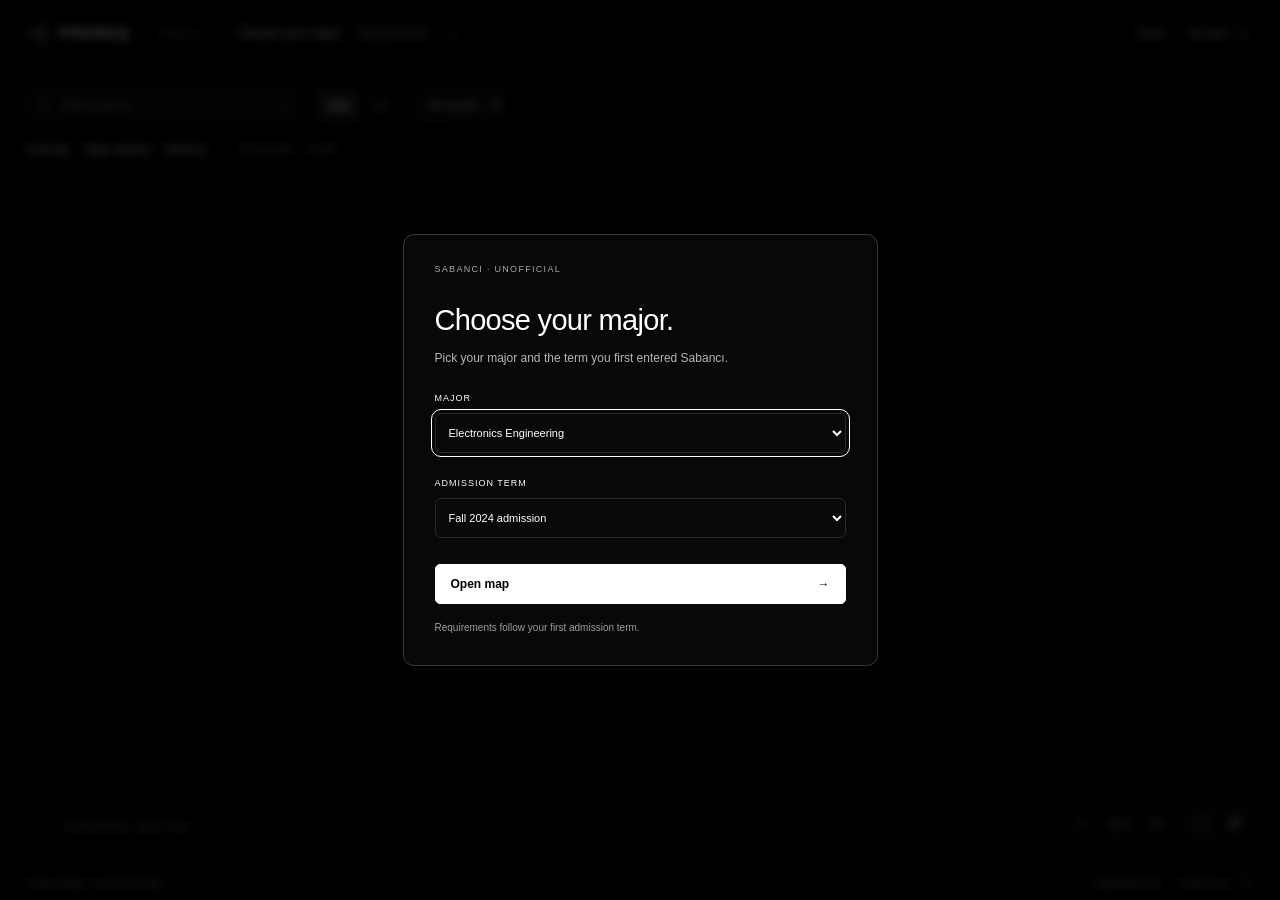
==== commit ca05e892: "Add all majors and admission-term prerequisite maps" ====
--- a/docs/index.html
+++ b/docs/index.html
@@ -4,13 +4,13 @@
 <meta charset="utf-8"><meta name="viewport" content="width=device-width,initial-scale=1">
 <meta name="description" content="Sabancı course prerequisites, connected from university courses to the classes they open.">
 <meta name="color-scheme" content="dark"><title>PREREQ · Sabancı prerequisites</title>
-<style>:root{--bg:#000;--surface:#0b0b0b;--panel:#070707;--border:#272727;--text:#fff;--muted:#fff;--faint:#fff;font-family:Inter,-apple-system,BlinkMacSystemFont,"Segoe UI",sans-serif;color-scheme:dark}
+<link rel="icon" href="/favicon.ico?v=2" type="image/x-icon"><style>:root{--bg:#000;--surface:#0b0b0b;--panel:#070707;--border:#272727;--text:#fff;--muted:#fff;--faint:#fff;font-family:Inter,-apple-system,BlinkMacSystemFont,"Segoe UI",sans-serif;color-scheme:dark}
 *{box-sizing:border-box}body{margin:0;background:#000;color:#fff;font-size:13px;-webkit-font-smoothing:antialiased;overflow:hidden}button,input,select{font:inherit;color:#fff}button{cursor:pointer;background:none;border:0}button:disabled{opacity:.5;cursor:wait}a{color:#fff;text-decoration:none}input,select{background:#090909;border:1px solid #292929;border-radius:6px}button,a,input,select{outline-offset:3px}button:focus-visible,a:focus-visible,input:focus-visible,select:focus-visible,[tabindex]:focus-visible{outline:1px solid #fff}button:focus:not(:focus-visible){outline:none}[hidden]{display:none!important}svg{display:block}h1,h2,h3,p{margin:0}p{line-height:1.7;color:#fff}button:hover{background:#141414}button,a{touch-action:manipulation}::selection{background:#fff;color:#000}.eyebrow{font-size:9px;letter-spacing:1.3px;font-weight:500;color:#fff;opacity:.65}.app-header{height:67px;display:flex;align-items:center;gap:27px;padding:0 26px;border-bottom:1px solid #202020;background:#000;position:relative;z-index:20}.brand{display:flex;gap:10px;align-items:center;font-size:14px;font-weight:650;letter-spacing:2px;white-space:nowrap}.brand svg{width:23px;height:23px;stroke:#fff;fill:#000;stroke-width:1.15}.brand-sub{border-left:1px solid #333;font-size:8px;font-weight:400;letter-spacing:1.4px;padding-left:13px;margin-left:3px;opacity:.65}.selection-button{display:flex;align-items:center;gap:12px;min-width:0;max-width:500px;border-radius:5px;padding:9px 10px;text-align:left}#selected-major{font-size:12px;overflow:hidden;text-overflow:ellipsis;white-space:nowrap}.term-tag{font-size:10px;opacity:.7;white-space:nowrap;border:1px solid #303030;border-radius:4px;padding:4px 6px}.header-actions{display:flex;gap:16px;align-items:center;margin-left:auto;white-space:nowrap}.quiet{font-size:11px;opacity:.8;padding:7px 4px;border-radius:4px}.tiny-count{font-size:9px;padding:1px 4px;border:1px solid #404040;border-radius:3px;margin-left:4px}.source-pill{display:flex;align-items:center;gap:7px;font-size:10px;border:1px solid #303030;border-radius:20px;padding:7px 11px}.source-pill i{display:block;width:4px;height:4px;background:#fff;border-radius:50%}.source-pill i.loading{animation:breathe 1s infinite}.icon-button{width:27px;height:30px;display:grid;place-items:center;font-size:23px;border-radius:5px}
 #workspace{position:relative;height:calc(100dvh - 102px);isolation:isolate;background:#000}.toolbar{position:absolute;z-index:8;top:20px;left:26px;right:26px;display:flex;align-items:center;gap:13px;pointer-events:none}.toolbar>*{pointer-events:auto}.search-block{position:relative}.search-box{display:flex;align-items:center;gap:10px;width:275px;height:36px;background:#080808;border:1px solid #292929;border-radius:6px;padding:0 11px}.search-box svg{width:15px;height:15px;fill:none;stroke:#fff;stroke-width:1.3;opacity:.65}.search-box input{border:0;background:none;width:100%;outline:none;font-size:11px;min-width:0}.search-box input::placeholder{color:#fff;opacity:.65}.search-box:focus-within{border-color:#888}.search-box kbd{font-family:inherit;font-size:10px;border:1px solid #333;border-radius:3px;padding:0 3px;opacity:.6}.view-tabs{display:flex;gap:2px;border:1px solid #282828;border-radius:6px;padding:3px;background:#000;height:35px}.view-tabs button{font-size:11px;border-radius:3px;padding:4px 10px;opacity:.65}.view-tabs button.active{background:#202020;opacity:1}#status-filter{height:35px;padding:0 9px;font-size:10px;max-width:125px}.toolbar-note{font-size:10px;margin-left:auto;opacity:.65;padding:7px;border-radius:5px;background:#000}.toolbar-note:hover{opacity:1}.search-results{position:absolute;top:44px;left:0;min-width:345px;max-height:430px;overflow:auto;background:#090909;border:1px solid #383838;border-radius:7px;box-shadow:0 15px 45px #000;z-index:25;padding:5px}.search-result{display:flex;gap:12px;align-items:center;width:100%;padding:11px 8px;text-align:left;border-radius:4px}.search-result strong{font-size:11px;white-space:nowrap;min-width:67px;font-weight:500}.search-result span{font-size:10px;opacity:.7;overflow:hidden;white-space:nowrap;text-overflow:ellipsis}.search-all{display:block;width:100%;padding:12px;text-align:left;font-size:10px;border-top:1px solid #282828}.map-nav{position:absolute;z-index:6;top:73px;left:26px;right:26px;display:flex;align-items:center;gap:16px;pointer-events:none}.map-nav>*{pointer-events:auto}.map-nav button{font-size:10px;padding:4px 0;border-radius:3px;background:#000}.map-nav button:hover{text-decoration:underline}.map-nav>span{font-size:10px;opacity:.55;background:#000}.nav-divider{height:12px;width:1px;background:#555!important}.map-nav .back-button{margin-left:auto;font-size:11px;border:1px solid #333;padding:5px 8px}.map-heading{display:none}
-#graph-region,#graph{width:100%;height:100%;position:absolute;inset:0}#graph{touch-action:none;cursor:grab;outline:none}#graph.dragging{cursor:grabbing}#graph:focus-visible{outline:1px solid #555;outline-offset:-1px}.edge{fill:none;stroke:#fff;stroke-opacity:.32;stroke-width:1;vector-effect:non-scaling-stroke}#arrow path{fill:none;stroke:#fff;stroke-width:1.1}.graph-node{cursor:pointer;outline:none}.graph-node text{fill:#fff;user-select:none;pointer-events:none}.graph-node .hit{fill:#fff;fill-opacity:0;stroke:none}.graph-node:hover .hit,.graph-node:focus-visible .hit{fill-opacity:.065}.graph-node:focus-visible .hit{stroke:#fff;stroke-opacity:.6;stroke-width:.7}.graph-node .dot{fill:#fff;stroke:none}.graph-node .node-label{font-size:13px;font-weight:480;letter-spacing:.1px}.graph-node .node-subtitle{font-size:10px;fill:#fff;fill-opacity:.64}.graph-node .count{font-size:9px;fill-opacity:.6;text-anchor:middle}.graph-node .expand-symbol{font-size:13px;fill-opacity:.9;text-anchor:middle}.graph-node .rule-badge{font-size:8px;fill-opacity:.68}.graph-node .mark-glyph{font-size:10px}.graph-node .info-symbol{font-family:Georgia,serif;font-style:italic;font-size:12px;fill-opacity:.6}.node-info{cursor:pointer}.toggle-hit{fill:#fff;fill-opacity:0}.node-info:hover .toggle-hit,.node-info:focus-visible .toggle-hit,.node-toggle:hover .toggle-hit{fill-opacity:.1}.node-info:focus-visible{outline:none}.graph-node .section-label{font-size:12px;letter-spacing:.5px;font-weight:570}.graph-node .section-rule{fill:none;stroke:#fff;stroke-opacity:.19;stroke-width:.8}.graph-node.kind-choice .node-label{font-size:11px}.graph-node.kind-logic .node-label{font-size:11px}.graph-node.dimmed>:not(title){opacity:.28}.graph-node.dimmed:hover>:not(title){opacity:1}.subject-dot{display:inline-block;flex:none;width:5px;height:5px;border-radius:50%;background:#fff}.graph-node .subject-ee{fill:#619bff}.subject-dot.subject-ee{background:#619bff}.graph-node .subject-bio{fill:#63d28b}.subject-dot.subject-bio{background:#63d28b}.graph-node .subject-cs{fill:#ff6666}.subject-dot.subject-cs{background:#ff6666}.graph-node .subject-me{fill:#b68aff}.subject-dot.subject-me{background:#b68aff}.graph-node .subject-ie{fill:#ffbd66}.subject-dot.subject-ie{background:#ffbd66}.graph-node .subject-mat{fill:#6edbce}.subject-dot.subject-mat{background:#6edbce}.graph-node .subject-dsa{fill:#ec8bcd}.subject-dot.subject-dsa{background:#ec8bcd}
-.graph-controls{position:absolute;z-index:7;right:26px;bottom:22px;display:flex;align-items:center;gap:9px;padding:5px 8px;border:1px solid #292929;border-radius:6px;background:#050505}.graph-controls button{font-size:17px;width:24px;height:27px;border-radius:4px}.graph-controls #zoom-level{font-size:9px;min-width:34px;text-align:center;opacity:.75}.control-divider,.legend-separator{display:block;width:1px;height:13px;background:#333}.map-legend{position:absolute;bottom:33px;left:28px;display:flex;align-items:center;gap:14px;z-index:5;pointer-events:none;background:#000;font-size:9px}.map-legend>span{display:flex;align-items:center;gap:6px;color:#fff}.legend-help{opacity:.6}.app-footer{height:35px;display:flex;align-items:center;justify-content:space-between;gap:10px;padding:0 27px;font-size:9px;border-top:1px solid #222;background:#000;color:#fff}.app-footer #footer-status{opacity:.65;overflow:hidden;white-space:nowrap;text-overflow:ellipsis}.footer-right{display:flex;gap:8px;align-items:center;white-space:nowrap;opacity:.65}.footer-right button{border:1px solid #666;border-radius:50%;width:15px;height:15px;padding:0;font-size:10px}.course-panel{position:absolute;right:0;top:0;bottom:0;width:360px;background:#070707;border-left:1px solid #353535;padding:19px 25px 30px;overflow:auto;z-index:15;box-shadow:-18px 0 50px #0008}.panel-top,.dialog-top{display:flex;align-items:center;justify-content:space-between;gap:15px}.course-code{font-size:31px;letter-spacing:-.6px;font-weight:500;margin:23px 0 9px}.course-name{font-size:15px;line-height:1.45;font-weight:450;opacity:.8}.course-meta{display:flex;gap:8px;flex-wrap:wrap;margin:17px 0}.badge{font-size:9px;border:1px solid #333;border-radius:4px;padding:5px 7px}.mark-actions{display:flex;gap:9px;margin-top:18px}.mark-button{flex:1;border:1px solid #333;border-radius:5px;padding:9px 5px;font-size:10px}.mark-button.active{background:#fff;color:#000}.course-section{border-top:1px solid #2a2a2a;padding-top:20px;margin-top:20px}.course-section h3{font-size:11px;font-weight:500;margin-bottom:13px}.course-section>.course-chip{margin:6px 0}.secondary{display:block;text-align:left;width:100%;padding:11px 12px;border:1px solid #404040;border-radius:5px;margin-top:16px;font-size:11px;background:#141414}.secondary:hover{background:#222}.source-link{display:inline-block;margin-top:17px;font-size:10px;color:#fff;text-decoration:underline;text-underline-offset:3px}.muted-small{font-size:10px;opacity:.7;line-height:1.7}.requirement-expression{display:flex;flex-direction:column;align-items:flex-start;gap:8px}.logic-group{border-left:1px solid #555;padding-left:11px;display:flex;flex-direction:column;gap:8px}.logic-label{font-size:9px;letter-spacing:1px;opacity:.7}.course-chip{display:flex;align-items:center;gap:13px;border:1px solid #383838;border-radius:5px;padding:7px 9px;font-size:10px;background:#0e0e0e}.course-chip small{font-size:9px;opacity:.6}.raw-rule{font-size:10px;margin-top:13px;opacity:.7}.raw-rule summary{cursor:pointer}.raw-rule p{font-size:10px;margin-top:8px;overflow-wrap:anywhere}.notice-box{border:1px solid #666;border-radius:5px;padding:10px;font-size:11px;margin-top:13px;color:#fff}.panel-open .graph-controls{right:378px}.panel-open .list-region{right:375px}
+#graph-region,#graph{width:100%;height:100%;position:absolute;inset:0}#graph{touch-action:none;cursor:grab;outline:none}#graph.dragging{cursor:grabbing}#graph:focus-visible{outline:1px solid #555;outline-offset:-1px}.edge{fill:none;stroke:#fff;stroke-opacity:.32;stroke-width:1;vector-effect:non-scaling-stroke}#arrow path{fill:none;stroke:#fff;stroke-width:1.1}.graph-node{cursor:pointer;outline:none}.graph-node text{fill:#fff;user-select:none;pointer-events:none}.graph-node .hit{fill:#fff;fill-opacity:0;stroke:none}.graph-node:hover .hit,.graph-node:focus-visible .hit{fill-opacity:.065}.graph-node:focus-visible .hit{stroke:#fff;stroke-opacity:.6;stroke-width:.7}.graph-node .dot{fill:#fff;stroke:none}.graph-node .node-label{font-size:13px;font-weight:480;letter-spacing:.1px}.graph-node .node-subtitle{font-size:10px;fill:#fff;fill-opacity:.64}.graph-node .count{font-size:9px;fill-opacity:.6;text-anchor:middle}.graph-node .expand-symbol{font-size:13px;fill-opacity:.9;text-anchor:middle}.graph-node .rule-badge{pointer-events:none}.graph-node .rule-badge-bg{fill:#000;stroke:#fff;stroke-opacity:.38;stroke-width:.7;vector-effect:non-scaling-stroke}.graph-node .rule-badge-text{font-size:7.5px;font-weight:600;letter-spacing:.35px;text-anchor:middle;fill:#fff;fill-opacity:.88}.graph-node .mark-glyph{font-size:10px}.graph-node .info-symbol{font-family:Georgia,serif;font-style:italic;font-size:12px;fill-opacity:.6}.node-info{cursor:pointer}.toggle-hit{fill:#fff;fill-opacity:0}.node-info:hover .toggle-hit,.node-info:focus-visible .toggle-hit,.node-toggle:hover .toggle-hit{fill-opacity:.1}.node-info:focus-visible{outline:none}.graph-node .section-label{font-size:12px;letter-spacing:.5px;font-weight:570}.graph-node .section-rule{fill:none;stroke:#fff;stroke-opacity:.19;stroke-width:.8}.graph-node.kind-choice .node-label{font-size:11px}.graph-node.kind-logic .node-label{font-size:11px}.graph-node.dimmed>:not(title){opacity:.28}.graph-node.dimmed:hover>:not(title){opacity:1}.subject-dot{display:inline-block;flex:none;width:5px;height:5px;border-radius:50%;background:#fff}.graph-node .subject-ee{fill:#619bff}.subject-dot.subject-ee{background:#619bff}.graph-node .subject-bio{fill:#63d28b}.subject-dot.subject-bio{background:#63d28b}.graph-node .subject-cs{fill:#ff6666}.subject-dot.subject-cs{background:#ff6666}.graph-node .subject-me{fill:#b68aff}.subject-dot.subject-me{background:#b68aff}.graph-node .subject-ie{fill:#ffbd66}.subject-dot.subject-ie{background:#ffbd66}.graph-node .subject-mat{fill:#6edbce}.subject-dot.subject-mat{background:#6edbce}.graph-node .subject-dsa{fill:#ec8bcd}.subject-dot.subject-dsa{background:#ec8bcd}.graph-node .subject-econ{fill:#ffd166}.subject-dot.subject-econ{background:#ffd166}.graph-node .subject-psir{fill:#6edbd0}.subject-dot.subject-psir{background:#6edbd0}.graph-node .subject-psy{fill:#f48fb1}.subject-dot.subject-psy{background:#f48fb1}.graph-node .subject-vacd{fill:#d8a7ff}.subject-dot.subject-vacd{background:#d8a7ff}.graph-node .subject-mgmt{fill:#ff9f68}.subject-dot.subject-mgmt{background:#ff9f68}
+.graph-controls{position:absolute;z-index:7;right:26px;bottom:22px;display:flex;align-items:center;gap:9px;padding:5px 8px;border:1px solid #292929;border-radius:6px;background:#050505}.graph-controls button{font-size:17px;width:24px;height:27px;border-radius:4px}.graph-controls #zoom-level{font-size:9px;min-width:34px;text-align:center;opacity:.75}.control-divider,.legend-separator{display:block;width:1px;height:13px;background:#333}.map-legend{position:absolute;bottom:33px;left:28px;display:flex;align-items:center;gap:14px;z-index:5;pointer-events:none;background:#000;font-size:9px}.map-legend>span{display:flex;align-items:center;gap:6px;color:#fff}#subject-legend{display:flex;align-items:center;gap:14px}#subject-legend>span{display:flex;align-items:center;gap:6px;color:#fff}.legend-help{opacity:.6}.app-footer{height:35px;display:flex;align-items:center;justify-content:space-between;gap:10px;padding:0 27px;font-size:9px;border-top:1px solid #222;background:#000;color:#fff}.app-footer #footer-status{opacity:.65;overflow:hidden;white-space:nowrap;text-overflow:ellipsis}.footer-right{display:flex;gap:8px;align-items:center;white-space:nowrap;opacity:.65}.footer-right button{border:1px solid #666;border-radius:50%;width:15px;height:15px;padding:0;font-size:10px}.course-panel{position:absolute;right:0;top:0;bottom:0;width:360px;background:#070707;border-left:1px solid #353535;padding:19px 25px 30px;overflow:auto;z-index:15;box-shadow:-18px 0 50px #0008}.panel-top,.dialog-top{display:flex;align-items:center;justify-content:space-between;gap:15px}.course-code{font-size:31px;letter-spacing:-.6px;font-weight:500;margin:23px 0 9px}.course-name{font-size:15px;line-height:1.45;font-weight:450;opacity:.8}.course-meta{display:flex;gap:8px;flex-wrap:wrap;margin:17px 0}.badge{font-size:9px;border:1px solid #333;border-radius:4px;padding:5px 7px}.mark-actions{display:flex;gap:9px;margin-top:18px}.mark-button{flex:1;border:1px solid #333;border-radius:5px;padding:9px 5px;font-size:10px}.mark-button.active{background:#fff;color:#000}.course-section{border-top:1px solid #2a2a2a;padding-top:20px;margin-top:20px}.course-section h3{font-size:11px;font-weight:500;margin-bottom:13px}.course-section>.course-chip{margin:6px 0}.secondary{display:block;text-align:left;width:100%;padding:11px 12px;border:1px solid #404040;border-radius:5px;margin-top:16px;font-size:11px;background:#141414}.secondary:hover{background:#222}.source-link{display:inline-block;margin-top:17px;font-size:10px;color:#fff;text-decoration:underline;text-underline-offset:3px}.muted-small{font-size:10px;opacity:.7;line-height:1.7}.requirement-expression{display:flex;flex-direction:column;align-items:flex-start;gap:8px}.logic-group{border-left:1px solid #555;padding-left:11px;display:flex;flex-direction:column;gap:8px}.logic-label{font-size:9px;letter-spacing:1px;opacity:.7}.course-chip{display:flex;align-items:center;gap:13px;border:1px solid #383838;border-radius:5px;padding:7px 9px;font-size:10px;background:#0e0e0e}.course-chip small{font-size:9px;opacity:.6}.raw-rule{font-size:10px;margin-top:13px;opacity:.7}.raw-rule summary{cursor:pointer}.raw-rule p{font-size:10px;margin-top:8px;overflow-wrap:anywhere}.notice-box{border:1px solid #666;border-radius:5px;padding:10px;font-size:11px;margin-top:13px;color:#fff}.panel-open .graph-controls{right:378px}.panel-open .list-region{right:375px}
 .list-region{position:absolute;top:93px;left:26px;right:26px;bottom:65px;overflow:auto;padding-right:7px}.list-heading,.course-row{display:grid;grid-template-columns:minmax(220px,1fr) 130px 80px 90px;align-items:center;gap:16px}.list-heading{position:sticky;top:0;background:#000;z-index:2;padding:0 12px 13px;font-size:9px;letter-spacing:1px}.course-row{width:100%;text-align:left;border-top:1px solid #252525;padding:13px 12px}.row-name{position:relative;display:flex;flex-direction:column;gap:5px;padding-left:14px;min-width:0}.row-name .subject-dot{position:absolute;left:0;top:6px}.row-name strong{font-size:12px;font-weight:500}.row-name small{font-size:10px;opacity:.65;overflow:hidden;white-space:nowrap;text-overflow:ellipsis}.row-category,.row-credits,.row-status{font-size:10px;color:#fff;opacity:.7}.empty-state{position:absolute;inset:120px 20px 70px;background:#000;z-index:10;display:flex;flex-direction:column;align-items:center;justify-content:center;gap:18px;text-align:center}.empty-state h2{font-size:23px;font-weight:500}.empty-state p{max-width:480px;font-size:12px;opacity:.7}.primary{background:#fff;color:#000;border:1px solid #fff;border-radius:5px;font-weight:550;font-size:12px;padding:12px 15px}.primary:hover{background:#dedede}.wide{width:100%}.wide.primary{display:flex;justify-content:space-between}
-dialog{color:#fff;background:#080808;border:1px solid #383838;border-radius:11px;padding:29px;max-height:90dvh;overflow:auto;box-shadow:0 30px 120px #000b}dialog::backdrop{background:#000b;backdrop-filter:blur(5px)}.chooser-dialog{width:475px;max-width:calc(100vw - 30px);padding:29px 31px}.chooser-dialog h2{font-size:29px;letter-spacing:-.7px;font-weight:480;margin-top:30px}.intro{font-size:12px;opacity:.7;margin-top:11px}.field-label{display:flex;justify-content:space-between;gap:12px;align-items:center;font-size:9px;letter-spacing:1px;margin:25px 0 10px}.field-label span{font-size:9px;letter-spacing:0;opacity:.6}.chooser-dialog select{width:100%;padding:12px 9px;font-size:11px}.admit-fields{display:grid;grid-template-columns:1.4fr 1fr;gap:10px}.chooser-dialog .primary{margin-top:26px}.chooser-note{font-size:10px;opacity:.6;margin-top:15px}.info-dialog{width:595px;max-width:calc(100vw - 30px)}.info-dialog h2{font-size:25px;font-weight:450;letter-spacing:-.4px;margin:22px 0 16px}.info-dialog p{font-size:12px;margin-top:10px;overflow-wrap:anywhere;opacity:.8}.info-dialog h3{font-size:12px;margin:20px 0 10px;font-weight:500}.rule-card{border:1px solid #333;border-radius:6px;padding:14px;margin-top:12px}.rule-card h3{margin:0 0 7px;font-size:12px}.rule-card p{font-size:11px}.totals-grid{display:flex;gap:30px;margin:20px 0}.totals-grid strong{display:block;font-size:26px;font-weight:400}.totals-grid span{font-size:10px;opacity:.7}.summary-table{width:100%;border-collapse:collapse;margin:20px 0;font-size:11px}.summary-table th{text-align:left;font-size:9px;font-weight:400;padding:7px 4px}.summary-table td{padding:9px 4px;border-top:1px solid #333}.audit-warning{border-top:1px solid #3c3c3c;padding-top:13px;margin-top:15px;font-size:11px!important}.plan-actions{display:flex;gap:10px;margin:16px 0}.plan-actions button{flex:1}.plan-item{display:flex;gap:9px;align-items:center;border-top:1px solid #333;padding:11px 0}.plan-item span{flex:1}.plan-item small{font-size:10px;opacity:.7}.plan-item button{font-size:10px}.toast{position:fixed;bottom:57px;left:50%;transform:translateX(-50%);z-index:50;background:#0c0c0c;border:1px solid #555;border-radius:6px;padding:13px 16px;font-size:11px;line-height:1.6;max-width:min(550px,calc(100vw - 30px));box-shadow:0 15px 70px #000}.toast.error{border-color:#fff}.spin{animation:spin 1.5s linear infinite}@keyframes spin{to{transform:rotate(360deg)}}@keyframes breathe{50%{opacity:.3}}::-webkit-scrollbar{width:6px;height:6px}::-webkit-scrollbar-thumb{background:#444;border-radius:10px}::-webkit-scrollbar-track{background:#000}
+dialog{color:#fff;background:#080808;border:1px solid #383838;border-radius:11px;padding:29px;max-height:90dvh;overflow:auto;box-shadow:0 30px 120px #000b}dialog::backdrop{background:#000b;backdrop-filter:blur(5px)}.chooser-dialog{width:475px;max-width:calc(100vw - 30px);padding:29px 31px}.chooser-dialog h2{font-size:29px;letter-spacing:-.7px;font-weight:480;margin-top:30px}.intro{font-size:12px;opacity:.7;margin-top:11px}.field-label{display:flex;justify-content:space-between;gap:12px;align-items:center;font-size:9px;letter-spacing:1px;margin:25px 0 10px}.field-label span{font-size:9px;letter-spacing:0;opacity:.6}.chooser-dialog select{width:100%;padding:12px 9px;font-size:11px}.admit-fields{display:grid;grid-template-columns:1fr;gap:10px}#season-select{display:none!important}.chooser-dialog .primary{margin-top:26px}.chooser-note{font-size:10px;opacity:.6;margin-top:15px}.info-dialog{width:595px;max-width:calc(100vw - 30px)}.info-dialog h2{font-size:25px;font-weight:450;letter-spacing:-.4px;margin:22px 0 16px}.info-dialog p{font-size:12px;margin-top:10px;overflow-wrap:anywhere;opacity:.8}.info-dialog h3{font-size:12px;margin:20px 0 10px;font-weight:500}.rule-card{border:1px solid #333;border-radius:6px;padding:14px;margin-top:12px}.rule-card h3{margin:0 0 7px;font-size:12px}.rule-card p{font-size:11px}.totals-grid{display:flex;gap:30px;margin:20px 0}.totals-grid strong{display:block;font-size:26px;font-weight:400}.totals-grid span{font-size:10px;opacity:.7}.summary-table{width:100%;border-collapse:collapse;margin:20px 0;font-size:11px}.summary-table th{text-align:left;font-size:9px;font-weight:400;padding:7px 4px}.summary-table td{padding:9px 4px;border-top:1px solid #333}.audit-warning{border-top:1px solid #3c3c3c;padding-top:13px;margin-top:15px;font-size:11px!important}.plan-actions{display:flex;gap:10px;margin:16px 0}.plan-actions button{flex:1}.plan-item{display:flex;gap:9px;align-items:center;border-top:1px solid #333;padding:11px 0}.plan-item span{flex:1}.plan-item small{font-size:10px;opacity:.7}.plan-item button{font-size:10px}.toast{position:fixed;bottom:57px;left:50%;transform:translateX(-50%);z-index:50;background:#0c0c0c;border:1px solid #555;border-radius:6px;padding:13px 16px;font-size:11px;line-height:1.6;max-width:min(550px,calc(100vw - 30px));box-shadow:0 15px 70px #000}.toast.error{border-color:#fff}.spin{animation:spin 1.5s linear infinite}@keyframes spin{to{transform:rotate(360deg)}}@keyframes breathe{50%{opacity:.3}}::-webkit-scrollbar{width:6px;height:6px}::-webkit-scrollbar-thumb{background:#444;border-radius:10px}::-webkit-scrollbar-track{background:#000}
 @media(max-width:1100px){.brand-sub{display:none}.app-header{gap:15px;padding:0 22px}.header-actions{gap:11px}.selection-button{max-width:340px}.toolbar-note{font-size:9px}.course-panel{width:330px}.panel-open .graph-controls{right:345px}.panel-open .list-region{right:343px}}
 @media(max-width:800px){.app-header{gap:12px;padding:0 17px}.brand{font-size:12px;letter-spacing:1.6px}.brand svg{width:20px}.selection-button{flex:1;flex-wrap:wrap;gap:4px;max-width:245px;padding:5px}.selection-button>span:last-child{display:none}#selected-major{font-size:11px;width:100%}.term-tag{font-size:9px;border:0;padding:0}.header-actions{gap:7px}.source-pill{display:none}.toolbar-note{display:none}.toolbar,.map-nav{left:19px;right:19px}.search-box{width:250px}.map-legend{left:21px}.map-legend .legend-help{display:none}.map-legend .legend-separator{display:none}.app-footer{padding:0 19px;font-size:8px}}
 @media(max-width:600px){.app-header{height:64px;padding:0 14px;gap:10px}.brand{font-size:11px}.brand svg{width:20px}.header-actions #rules-button{display:none}.header-actions #plan-button{font-size:10px}.header-actions #refresh-button{width:23px}.selection-button{max-width:180px}.selection-button #selected-major{font-size:10px}.term-tag{font-size:8px}.toolbar{top:15px;left:14px;right:14px;gap:10px;flex-wrap:wrap}.search-block{width:100%}.search-box{width:100%;height:36px}.search-results{min-width:0;width:100%;max-height:350px}.view-tabs{height:30px}.view-tabs button{font-size:10px}#status-filter{height:30px;font-size:9px}.map-nav{top:106px;left:16px;right:16px;gap:13px}.map-nav button{font-size:9px}.map-nav #direction-label,.map-nav .nav-divider{display:none}.map-nav .back-button{font-size:9px}#workspace{height:calc(100dvh - 97px)}.app-footer{height:33px;padding:0 13px;gap:8px}.footer-right{font-size:7px;gap:5px}.footer-right>span{display:none}.map-legend{bottom:29px;left:17px;gap:11px;font-size:8px}.graph-controls{right:14px;bottom:19px;gap:5px;padding:4px}.graph-controls button{width:20px;font-size:15px}.graph-controls #zoom-level{min-width:27px;font-size:8px}.course-panel{top:auto;bottom:0;left:0;right:0;width:100%;max-height:78%;border:0;border-top:1px solid #555;border-radius:13px 13px 0 0;padding:16px 22px 23px;box-shadow:0 -20px 80px #000b}.panel-open .graph-controls{right:14px}.panel-open .list-region{right:14px}.list-region{top:105px;left:14px;right:14px;bottom:55px}.list-heading,.course-row{grid-template-columns:minmax(140px,1fr) 59px 51px;gap:9px}.list-heading span:nth-child(2),.course-row .row-category{display:none}.list-heading{font-size:8px;padding:0 5px 10px}.course-row{padding:12px 5px}.row-name small,.row-credits,.row-status{font-size:9px}.chooser-dialog{padding:24px}.chooser-dialog h2{font-size:26px}.field-label{font-size:8px}.field-label span{font-size:8px}.info-dialog{padding:23px}.info-dialog h2{font-size:23px}.empty-state{inset:150px 15px 65px}.empty-state h2{font-size:21px}}
@@ -26,29 +26,29 @@
 <header class="app-header">
 <a class="brand" href="./" aria-label="Choose major"><svg viewBox="0 0 28 28" aria-hidden="true"><path d="M4 14h6c6 0 6-9 13-9M4 14h19M4 14h6c6 0 6 9 13 9"/><circle cx="4" cy="14" r="2"/><circle cx="23" cy="5" r="2"/><circle cx="23" cy="14" r="2"/><circle cx="23" cy="23" r="2"/></svg><span>PREREQ</span><span class="brand-sub">SABANCI</span></a>
 <button class="selection-button" id="change-major"><span id="selected-major">Choose your major</span><span class="term-tag" id="selected-term">Admission term</span><span aria-hidden="true">⌄</span></button>
-<nav class="header-actions" aria-label="Application actions"><button id="rules-button" class="quiet">Rules</button><button id="plan-button" class="quiet">My plan <span id="plan-count" class="tiny-count">0</span></button><button id="source-button" class="source-pill"><i id="source-dot"></i><span id="source-label">Snapshot</span></button><button id="refresh-button" class="icon-button" title="Refresh official catalog" aria-label="Refresh official catalog">↻</button></nav>
+<nav class="header-actions" aria-label="Application actions"><button id="rules-button" class="quiet">Rules</button><button id="plan-button" class="quiet">My plan <span id="plan-count" class="tiny-count">0</span></button><button id="source-button" class="source-pill" hidden><i id="source-dot"></i><span id="source-label">Snapshot</span></button><button id="refresh-button" class="icon-button" title="Refresh official catalog" aria-label="Refresh official catalog" hidden>↻</button></nav>
 </header>
 <main id="workspace">
 <div class="toolbar">
 <div class="search-block"><label class="search-box"><svg viewBox="0 0 20 20" aria-hidden="true"><circle cx="8" cy="8" r="5.5"/><path d="m12 12 5 5"/></svg><input id="search" type="search" autocomplete="off" placeholder="Find a course…" aria-label="Find a course by code or name"><kbd>/</kbd></label><div id="search-results" class="search-results" hidden></div></div>
 <div class="view-tabs" role="group" aria-label="Map view"><button id="graph-tab" class="active" aria-pressed="true">Map</button><button id="list-tab" aria-pressed="false">List</button></div>
 <select id="status-filter" aria-label="Filter by course status"><option value="all">All courses</option><option value="unmarked">Unmarked</option><option value="planned">Planned</option><option value="completed">Completed</option></select>
-<button class="toolbar-note" id="match-count" title="Prerequisite data coverage"></button>
+<button class="toolbar-note" id="match-count" title="Prerequisite data coverage" hidden></button>
 </div>
 <div class="map-nav" id="map-nav"><button id="jump-university">University</button><button id="jump-required">Major required</button><button id="jump-electives">Electives</button><span class="nav-divider"></span><span id="direction-label">Prerequisite <span aria-hidden="true">→</span> course</span><button class="back-button" id="back-to-degree" hidden>← All courses</button></div>
 <section id="graph-region" aria-label="Interactive prerequisite map"><svg id="graph" role="group" aria-label="Course prerequisites. Click the plus to expand what a course opens. Drag to pan. Zoom with the controls." tabindex="0"><defs><marker id="arrow" viewBox="0 0 8 8" refX="7" refY="4" markerWidth="5" markerHeight="5" orient="auto"><path d="M1 1L7 4L1 7"/></marker></defs><g id="viewport"></g></svg></section>
 <section id="list-region" class="list-region" aria-label="Course list" hidden><div class="list-heading"><span>COURSE / TITLE</span><span>CATEGORY</span><span>SU / ECTS</span><span>STATUS</span></div><div id="course-list"></div><p id="list-empty" hidden>No courses match this filter.</p><button class="quiet" id="list-more" hidden>Show more courses</button></section>
 <div class="empty-state" id="empty-state" hidden><h2 id="empty-title">Checking the catalog</h2><p id="empty-message">Fetching your admission-term requirements.</p><button id="empty-change" class="primary">Choose another major or term</button></div>
 <div class="graph-controls" id="graph-controls"><button id="zoom-out" aria-label="Zoom out" title="Zoom out">−</button><span id="zoom-level">100%</span><button id="zoom-in" aria-label="Zoom in" title="Zoom in">+</button><span class="control-divider"></span><button id="fit-button" aria-label="Fit map" title="Fit the entire map">⛶</button><button id="reset-button" aria-label="Reset branches and view" title="Reset to university courses">↺</button></div>
-<div class="map-legend"><span><i class="subject-dot subject-ee"></i>EE</span><span><i class="subject-dot subject-bio"></i>BIO</span><span><i class="subject-dot subject-cs"></i>CS</span><span><i class="subject-dot subject-me"></i>ME</span><span class="legend-separator"></span><span class="legend-help">+ reveal branches · drag to move</span></div>
+<div class="map-legend"><span id="subject-legend"></span><span class="legend-separator" id="legend-separator"></span><span class="legend-help">+ reveal branches · drag to move</span></div>
 <aside id="course-panel" class="course-panel" aria-label="Course details" hidden><div class="panel-top"><span class="eyebrow">COURSE DETAILS</span><button id="close-course" class="icon-button" aria-label="Close course details">×</button></div><div id="course-content"></div></aside>
 </main>
 <footer class="app-footer"><span id="footer-status">Public catalog · no university login</span><span class="footer-right">Independent tool <span>·</span> made by xxv <button id="help-button" aria-label="Help and keyboard shortcuts">?</button></span></footer>
 <div id="toast" role="status" class="toast" hidden></div>
-<dialog id="chooser" class="chooser-dialog"><form id="choose-form"><div class="dialog-top"><span class="eyebrow">SABANCI · UNOFFICIAL</span><button type="button" class="icon-button" id="close-chooser" aria-label="Close major selector">×</button></div><h2>Choose your major.</h2><p class="intro">Start with university courses. Follow what they open.</p><label class="field-label" for="major-select">MAJOR</label><select id="major-select" required></select><label class="field-label" for="year-select">FIRST ADMISSION TERM <span>Not the current semester</span></label><div class="admit-fields"><select id="year-select" aria-label="First admission academic year"></select><select id="season-select" aria-label="First admission season"><option value="01">Fall</option><option value="02">Spring</option><option value="03">Summer</option></select></div><button type="submit" class="primary wide" id="open-map">Open map <span>→</span></button><p class="chooser-note" id="chooser-note">EE / Fall 2024 is included offline. Other selections need the local server and catalog access.</p></form></dialog>
+<dialog id="chooser" class="chooser-dialog"><form id="choose-form"><div class="dialog-top"><span class="eyebrow">SABANCI · UNOFFICIAL</span><button type="button" class="icon-button" id="close-chooser" aria-label="Close major selector">×</button></div><h2>Choose your major.</h2><p class="intro">Pick your major and the term you first entered Sabancı.</p><label class="field-label" for="major-select">MAJOR</label><select id="major-select" required></select><label class="field-label" for="year-select">ADMISSION TERM</label><div class="admit-fields"><select id="year-select" aria-label="First admission term" required></select><select id="season-select" aria-label="First admission season" hidden><option value="01" selected>Fall</option></select></div><button type="submit" class="primary wide" id="open-map">Open map <span>→</span></button><p class="chooser-note" id="chooser-note">Requirements follow your first admission term.</p></form></dialog>
 <dialog id="info-dialog" class="info-dialog"><div class="dialog-top"><span class="eyebrow" id="info-eyebrow">INFORMATION</span><button class="icon-button" id="close-info" aria-label="Close dialog">×</button></div><div id="info-content"></div></dialog>
 <input id="import-file" type="file" accept="application/json,.json" hidden>
-<script>window.__PREVIEW_SEED__={"schemaVersion":1,"programs":[{"id":"BSEE","name":"Electronics Engineering","short":"EE","faculty":"FENS"},{"id":"BSCS","name":"Computer Science and Engineering","short":"CS","faculty":"FENS"},{"id":"BSDSA","name":"Data Science and Analytics","short":"DSA","faculty":"FENS"},{"id":"BSMS","name":"Industrial Engineering","short":"IE","faculty":"FENS"},{"id":"BSMAT","name":"Materials Science and Nanoengineering","short":"MAT","faculty":"FENS"},{"id":"BSME","name":"Mechatronics Engineering","short":"ME","faculty":"FENS"},{"id":"BSBIO","name":"Molecular Biology, Genetics and Bioengineering","short":"BIO","faculty":"FENS"},{"id":"BAECON","name":"Economics","short":"ECON","faculty":"FASS"},{"id":"BAPSIR","name":"Political Science and International Relations","short":"PSIR","faculty":"FASS"},{"id":"BAPSY","name":"Psychology","short":"PSY","faculty":"FASS"},{"id":"BAVACD","name":"Visual Arts and Visual Communication Design","short":"VACD","faculty":"FASS"},{"id":"BAMAN","name":"Management","short":"MAN","faculty":"SBS"}],"degrees":{"BSEE:202401":{"schemaVersion":1,"program":{"id":"BSEE","name":"Electronics Engineering","short":"EE","faculty":"FENS"},"term":"202401","termLabel":"Fall 2024–2025","source":"https://suis.sabanciuniv.edu/prod/SU_DEGREE.p_degree_detail?P_LANG=EN&P_LEVEL=UG&P_PROGRAM=BSEE&P_SUBMIT=Select&P_TERM=202401","summary":[{"label":"University Courses","ects":null,"credits":41,"courses":null},{"label":"Required Courses","ects":null,"credits":33,"courses":13},{"label":"Core Electives","ects":null,"credits":25,"courses":null},{"label":"Area Electives","ects":null,"credits":9,"courses":null},{"label":"Free Electives","ects":null,"credits":15,"courses":null},{"label":"Engineering","ects":90,"credits":null,"courses":null},{"label":"Faculty Courses","ects":null,"credits":null,"courses":5},{"label":"Basic Science","ects":60,"credits":null,"courses":null}],"total":{"label":"Total","ects":240,"credits":125,"courses":null},"sections":[{"id":"university","label":"University Courses","rule":"Complete 16 courses / 41 SU credits: the listed 1XX courses, PROJ 201, SPS 303, and ONE of the listed HUM courses. The eight other HUM options are alternatives, not extra obligations.","courses":[{"code":"IF 100","title":"Computational Approaches to Problem Solving","ects":5,"credits":3,"faculty":"FENS","facultyCourse":null,"source":"https://suis.sabanciuniv.edu/prod/sabanci_www.p_get_courses?crse_numb=100&lang=eng&levl_code=UG&subj_code=IF","poolSource":"https://suis.sabanciuniv.edu/prod/SU_DEGREE.p_degree_detail?P_LANG=EN&P_LEVEL=UG&P_PROGRAM=BSEE&P_SUBMIT=Select&P_TERM=202401"},{"code":"MATH 101","title":"Calculus I","ects":6,"credits":3,"faculty":"FENS","facultyCourse":null,"source":"https://suis.sabanciuniv.edu/prod/sabanci_www.p_get_courses?crse_numb=101&lang=eng&levl_code=UG&subj_code=MATH","poolSource":"https://suis.sabanciuniv.edu/prod/SU_DEGREE.p_degree_detail?P_LANG=EN&P_LEVEL=UG&P_PROGRAM=BSEE&P_SUBMIT=Select&P_TERM=202401"},{"code":"CIP 101N","title":"Civic Involvement Projects I-N","ects":1,"credits":0,"faculty":"FASS","facultyCourse":null,"source":"https://suis.sabanciuniv.edu/prod/sabanci_www.p_get_courses?crse_numb=101N&lang=eng&levl_code=UG&subj_code=CIP","poolSource":"https://suis.sabanciuniv.edu/prod/SU_DEGREE.p_degree_detail?P_LANG=EN&P_LEVEL=UG&P_PROGRAM=BSEE&P_SUBMIT=Select&P_TERM=202401"},{"code":"NS 101","title":"Science of Nature I","ects":6,"credits":4,"faculty":"FENS","facultyCourse":null,"source":"https://suis.sabanciuniv.edu/prod/sabanci_www.p_get_courses?crse_numb=101&lang=eng&levl_code=UG&subj_code=NS","poolSource":"https://suis.sabanciuniv.edu/prod/SU_DEGREE.p_degree_detail?P_LANG=EN&P_LEVEL=UG&P_PROGRAM=BSEE&P_SUBMIT=Select&P_TERM=202401"},{"code":"SPS 101","title":"Humanity and Society I","ects":6,"credits":3,"faculty":"FASS","facultyCourse":null,"source":"https://suis.sabanciuniv.edu/prod/sabanci_www.p_get_courses?crse_numb=101&lang=eng&levl_code=UG&subj_code=SPS","poolSource":"https://suis.sabanciuniv.edu/prod/SU_DEGREE.p_degree_detail?P_LANG=EN&P_LEVEL=UG&P_PROGRAM=BSEE&P_SUBMIT=Select&P_TERM=202401"},{"code":"TLL 101","title":"Turkish Language and Literature I","ects":3,"credits":2,"faculty":"SL","facultyCourse":null,"source":"https://suis.sabanciuniv.edu/prod/sabanci_www.p_get_courses?crse_numb=101&lang=eng&levl_code=UG&subj_code=TLL","poolSource":"https://suis.sabanciuniv.edu/prod/SU_DEGREE.p_degree_detail?P_LANG=EN&P_LEVEL=UG&P_PROGRAM=BSEE&P_SUBMIT=Select&P_TERM=202401"},{"code":"AL 102","title":"Academic Literacies","ects":5,"credits":3,"faculty":"SL","facultyCourse":null,"source":"https://suis.sabanciuniv.edu/prod/sabanci_www.p_get_courses?crse_numb=102&lang=eng&levl_code=UG&subj_code=AL","poolSource":"https://suis.sabanciuniv.edu/prod/SU_DEGREE.p_degree_detail?P_LANG=EN&P_LEVEL=UG&P_PROGRAM=BSEE&P_SUBMIT=Select&P_TERM=202401"},{"code":"MATH 102","title":"Calculus II","ects":6,"credits":3,"faculty":"FENS","facultyCourse":null,"source":"https://suis.sabanciuniv.edu/prod/sabanci_www.p_get_courses?crse_numb=102&lang=eng&levl_code=UG&subj_code=MATH","poolSource":"https://suis.sabanciuniv.edu/prod/SU_DEGREE.p_degree_detail?P_LANG=EN&P_LEVEL=UG&P_PROGRAM=BSEE&P_SUBMIT=Select&P_TERM=202401"},{"code":"NS 102","title":"Science of Nature II","ects":6,"credits":4,"faculty":"FENS","facultyCourse":null,"source":"https://suis.sabanciuniv.edu/prod/sabanci_www.p_get_courses?crse_numb=102&lang=eng&levl_code=UG&subj_code=NS","poolSource":"https://suis.sabanciuniv.edu/prod/SU_DEGREE.p_degree_detail?P_LANG=EN&P_LEVEL=UG&P_PROGRAM=BSEE&P_SUBMIT=Select&P_TERM=202401"},{"code":"SPS 102","title":"Humanity and Society II","ects":6,"credits":3,"faculty":"FASS","facultyCourse":null,"source":"https://suis.sabanciuniv.edu/prod/sabanci_www.p_get_courses?crse_numb=102&lang=eng&levl_code=UG&subj_code=SPS","poolSource":"https://suis.sabanciuniv.edu/prod/SU_DEGREE.p_degree_detail?P_LANG=EN&P_LEVEL=UG&P_PROGRAM=BSEE&P_SUBMIT=Select&P_TERM=202401"},{"code":"TLL 102","title":"Turkish Language and Literature II","ects":3,"credits":2,"faculty":"SL","facultyCourse":null,"source":"https://suis.sabanciuniv.edu/prod/sabanci_www.p_get_courses?crse_numb=102&lang=eng&levl_code=UG&subj_code=TLL","poolSource":"https://suis.sabanciuniv.edu/prod/SU_DEGREE.p_degree_detail?P_LANG=EN&P_LEVEL=UG&P_PROGRAM=BSEE&P_SUBMIT=Select&P_TERM=202401"},{"code":"HIST 191","title":"Principles of Atatürk and the History of the Turkish Revolution I","ects":3,"credits":2,"faculty":"FASS","facultyCourse":null,"source":"https://suis.sabanciuniv.edu/prod/sabanci_www.p_get_courses?crse_numb=191&lang=eng&levl_code=UG&subj_code=HIST","poolSource":"https://suis.sabanciuniv.edu/prod/SU_DEGREE.p_degree_detail?P_LANG=EN&P_LEVEL=UG&P_PROGRAM=BSEE&P_SUBMIT=Select&P_TERM=202401"},{"code":"HIST 192","title":"Principles of Atatürk and the History of the Turkish Revolution II","ects":3,"credits":2,"faculty":"FASS","facultyCourse":null,"source":"https://suis.sabanciuniv.edu/prod/sabanci_www.p_get_courses?crse_numb=192&lang=eng&levl_code=UG&subj_code=HIST","poolSource":"https://suis.sabanciuniv.edu/prod/SU_DEGREE.p_degree_detail?P_LANG=EN&P_LEVEL=UG&P_PROGRAM=BSEE&P_SUBMIT=Select&P_TERM=202401"},{"code":"HUM 201","title":"Major Works of Literature","ects":5,"credits":3,"faculty":"FASS","facultyCourse":null,"source":"https://suis.sabanciuniv.edu/prod/sabanci_www.p_get_courses?crse_numb=201&lang=eng&levl_code=UG&subj_code=HUM","poolSource":"https://suis.sabanciuniv.edu/prod/SU_DEGREE.p_degree_detail?P_LANG=EN&P_LEVEL=UG&P_PROGRAM=BSEE&P_SUBMIT=Select&P_TERM=202401"},{"code":"PROJ 201","title":"Undergraduate Project Course","ects":1,"credits":1,"faculty":"FENS","facultyCourse":null,"source":"https://suis.sabanciuniv.edu/prod/sabanci_www.p_get_courses?crse_numb=201&lang=eng&levl_code=UG&subj_code=PROJ","poolSource":"https://suis.sabanciuniv.edu/prod/SU_DEGREE.p_degree_detail?P_LANG=EN&P_LEVEL=UG&P_PROGRAM=BSEE&P_SUBMIT=Select&P_TERM=202401"},{"code":"HUM 202","title":"Major Works of Western Art","ects":5,"credits":3,"faculty":"FASS","facultyCourse":null,"source":"https://suis.sabanciuniv.edu/prod/sabanci_www.p_get_courses?crse_numb=202&lang=eng&levl_code=UG&subj_code=HUM","poolSource":"https://suis.sabanciuniv.edu/prod/SU_DEGREE.p_degree_detail?P_LANG=EN&P_LEVEL=UG&P_PROGRAM=BSEE&P_SUBMIT=Select&P_TERM=202401"},{"code":"HUM 207","title":"Major Works of Western Philosophy","ects":5,"credits":3,"faculty":"FASS","facultyCourse":null,"source":"https://suis.sabanciuniv.edu/prod/sabanci_www.p_get_courses?crse_numb=207&lang=eng&levl_code=UG&subj_code=HUM","poolSource":"https://suis.sabanciuniv.edu/prod/SU_DEGREE.p_degree_detail?P_LANG=EN&P_LEVEL=UG&P_PROGRAM=BSEE&P_SUBMIT=Select&P_TERM=202401"},{"code":"SPS 303","title":"Law and Ethics","ects":5,"credits":3,"faculty":"FASS","facultyCourse":null,"source":"https://suis.sabanciuniv.edu/prod/sabanci_www.p_get_courses?crse_numb=303&lang=eng&levl_code=UG&subj_code=SPS","poolSource":"https://suis.sabanciuniv.edu/prod/SU_DEGREE.p_degree_detail?P_LANG=EN&P_LEVEL=UG&P_PROGRAM=BSEE&P_SUBMIT=Select&P_TERM=202401"},{"code":"HUM 311","title":"Major Works of Literature: The World Before Modernity","ects":5,"credits":3,"faculty":"FASS","facultyCourse":null,"source":"https://suis.sabanciuniv.edu/prod/sabanci_www.p_get_courses?crse_numb=311&lang=eng&levl_code=UG&subj_code=HUM","poolSource":"https://suis.sabanciuniv.edu/prod/SU_DEGREE.p_degree_detail?P_LANG=EN&P_LEVEL=UG&P_PROGRAM=BSEE&P_SUBMIT=Select&P_TERM=202401"},{"code":"HUM 312","title":"Major Works of Modern Art","ects":5,"credits":3,"faculty":"FASS","facultyCourse":null,"source":"https://suis.sabanciuniv.edu/prod/sabanci_www.p_get_courses?crse_numb=312&lang=eng&levl_code=UG&subj_code=HUM","poolSource":"https://suis.sabanciuniv.edu/prod/SU_DEGREE.p_degree_detail?P_LANG=EN&P_LEVEL=UG&P_PROGRAM=BSEE&P_SUBMIT=Select&P_TERM=202401"},{"code":"HUM 317","title":"Major Works of Moral Philosophy","ects":5,"credits":3,"faculty":"FASS","facultyCourse":null,"source":"https://suis.sabanciuniv.edu/prod/sabanci_www.p_get_courses?crse_numb=317&lang=eng&levl_code=UG&subj_code=HUM","poolSource":"https://suis.sabanciuniv.edu/prod/SU_DEGREE.p_degree_detail?P_LANG=EN&P_LEVEL=UG&P_PROGRAM=BSEE&P_SUBMIT=Select&P_TERM=202401"},{"code":"HUM 321","title":"Major Works of Literature: The Modern World","ects":5,"credits":3,"faculty":"FASS","facultyCourse":null,"source":"https://suis.sabanciuniv.edu/prod/sabanci_www.p_get_courses?crse_numb=321&lang=eng&levl_code=UG&subj_code=HUM","poolSource":"https://suis.sabanciuniv.edu/prod/SU_DEGREE.p_degree_detail?P_LANG=EN&P_LEVEL=UG&P_PROGRAM=BSEE&P_SUBMIT=Select&P_TERM=202401"},{"code":"HUM 322","title":"Major Works of Art: The World Before Modernity","ects":5,"credits":3,"faculty":"FASS","facultyCourse":null,"source":"https://suis.sabanciuniv.edu/prod/sabanci_www.p_get_courses?crse_numb=322&lang=eng&levl_code=UG&subj_code=HUM","poolSource":"https://suis.sabanciuniv.edu/prod/SU_DEGREE.p_degree_detail?P_LANG=EN&P_LEVEL=UG&P_PROGRAM=BSEE&P_SUBMIT=Select&P_TERM=202401"},{"code":"HUM 371","title":"Major Works of Literature: The Islamic World","ects":5,"credits":3,"faculty":"FASS","facultyCourse":null,"source":"https://suis.sabanciuniv.edu/prod/sabanci_www.p_get_courses?crse_numb=371&lang=eng&levl_code=UG&subj_code=HUM","poolSource":"https://suis.sabanciuniv.edu/prod/SU_DEGREE.p_degree_detail?P_LANG=EN&P_LEVEL=UG&P_PROGRAM=BSEE&P_SUBMIT=Select&P_TERM=202401"}],"source":"https://suis.sabanciuniv.edu/prod/SU_DEGREE.p_degree_detail?P_LANG=EN&P_LEVEL=UG&P_PROGRAM=BSEE&P_SUBMIT=Select&P_TERM=202401"},{"id":"required","label":"Required Courses","rule":"Complete the required courses, choosing MATH 212 OR the pair MATH 201 + MATH 202. Surplus courses from this mathematics alternative do not count toward elective pools. The official summary specifies 33 SU credits and 13 courses.","courses":[{"code":"CS 303","title":"Logic and Digital System Design","ects":7,"credits":4,"faculty":"FENS","facultyCourse":null,"source":"https://suis.sabanciuniv.edu/prod/sabanci_www.p_get_courses?crse_numb=303&lang=eng&levl_code=UG&subj_code=CS","poolSource":"https://suis.sabanciuniv.edu/prod/SU_DEGREE.p_degree_detail?P_LANG=EN&P_LEVEL=UG&P_PROGRAM=BSEE&P_SUBMIT=Select&P_TERM=202401"},{"code":"EE 200","title":"Electronic Circuit Implementations","ects":2,"credits":2,"faculty":"FENS","facultyCourse":true,"source":"https://suis.sabanciuniv.edu/prod/sabanci_www.p_get_courses?crse_numb=200&lang=eng&levl_code=UG&subj_code=EE","poolSource":"https://suis.sabanciuniv.edu/prod/SU_DEGREE.p_degree_detail?P_LANG=EN&P_LEVEL=UG&P_PROGRAM=BSEE&P_SUBMIT=Select&P_TERM=202401"},{"code":"EE 202","title":"Electronic Circuits II","ects":6,"credits":3,"faculty":"FENS","facultyCourse":true,"source":"https://suis.sabanciuniv.edu/prod/sabanci_www.p_get_courses?crse_numb=202&lang=eng&levl_code=UG&subj_code=EE","poolSource":"https://suis.sabanciuniv.edu/prod/SU_DEGREE.p_degree_detail?P_LANG=EN&P_LEVEL=UG&P_PROGRAM=BSEE&P_SUBMIT=Select&P_TERM=202401"},{"code":"EE 308","title":"Microcomputer Based System Design","ects":7,"credits":4,"faculty":"FENS","facultyCourse":null,"source":"https://suis.sabanciuniv.edu/prod/sabanci_www.p_get_courses?crse_numb=308&lang=eng&levl_code=UG&subj_code=EE","poolSource":"https://suis.sabanciuniv.edu/prod/SU_DEGREE.p_degree_detail?P_LANG=EN&P_LEVEL=UG&P_PROGRAM=BSEE&P_SUBMIT=Select&P_TERM=202401"},{"code":"EE 321","title":"Introduction to Digital Circuits","ects":7,"credits":4,"faculty":"FENS","facultyCourse":null,"source":"https://suis.sabanciuniv.edu/prod/sabanci_www.p_get_courses?crse_numb=321&lang=eng&levl_code=UG&subj_code=EE","poolSource":"https://suis.sabanciuniv.edu/prod/SU_DEGREE.p_degree_detail?P_LANG=EN&P_LEVEL=UG&P_PROGRAM=BSEE&P_SUBMIT=Select&P_TERM=202401"},{"code":"EE 395","title":"Internship Project","ects":5,"credits":0,"faculty":"FENS","facultyCourse":null,"source":"https://suis.sabanciuniv.edu/prod/sabanci_www.p_get_courses?crse_numb=395&lang=eng&levl_code=UG&subj_code=EE","poolSource":"https://suis.sabanciuniv.edu/prod/SU_DEGREE.p_degree_detail?P_LANG=EN&P_LEVEL=UG&P_PROGRAM=BSEE&P_SUBMIT=Select&P_TERM=202401"},{"code":"ENS 203","title":"Electronic Circuits I","ects":6,"credits":3,"faculty":"FENS","facultyCourse":true,"source":"https://suis.sabanciuniv.edu/prod/sabanci_www.p_get_courses?crse_numb=203&lang=eng&levl_code=UG&subj_code=ENS","poolSource":"https://suis.sabanciuniv.edu/prod/SU_DEGREE.p_degree_detail?P_LANG=EN&P_LEVEL=UG&P_PROGRAM=BSEE&P_SUBMIT=Select&P_TERM=202401"},{"code":"ENS 211","title":"Signals","ects":6,"credits":3,"faculty":"FENS","facultyCourse":true,"source":"https://suis.sabanciuniv.edu/prod/sabanci_www.p_get_courses?crse_numb=211&lang=eng&levl_code=UG&subj_code=ENS","poolSource":"https://suis.sabanciuniv.edu/prod/SU_DEGREE.p_degree_detail?P_LANG=EN&P_LEVEL=UG&P_PROGRAM=BSEE&P_SUBMIT=Select&P_TERM=202401"},{"code":"ENS 491","title":"Graduation Project (Design)","ects":2,"credits":1,"faculty":"FENS","facultyCourse":null,"source":"https://suis.sabanciuniv.edu/prod/sabanci_www.p_get_courses?crse_numb=491&lang=eng&levl_code=UG&subj_code=ENS","poolSource":"https://suis.sabanciuniv.edu/prod/SU_DEGREE.p_degree_detail?P_LANG=EN&P_LEVEL=UG&P_PROGRAM=BSEE&P_SUBMIT=Select&P_TERM=202401"},{"code":"ENS 492","title":"Graduation Project (Implementation)","ects":5,"credits":3,"faculty":"FENS","facultyCourse":null,"source":"https://suis.sabanciuniv.edu/prod/sabanci_www.p_get_courses?crse_numb=492&lang=eng&levl_code=UG&subj_code=ENS","poolSource":"https://suis.sabanciuniv.edu/prod/SU_DEGREE.p_degree_detail?P_LANG=EN&P_LEVEL=UG&P_PROGRAM=BSEE&P_SUBMIT=Select&P_TERM=202401"},{"code":"MATH 201","title":"Linear Algebra","ects":6,"credits":3,"faculty":"FENS","facultyCourse":true,"source":"https://suis.sabanciuniv.edu/prod/sabanci_www.p_get_courses?crse_numb=201&lang=eng&levl_code=UG&subj_code=MATH","poolSource":"https://suis.sabanciuniv.edu/prod/SU_DEGREE.p_degree_detail?P_LANG=EN&P_LEVEL=UG&P_PROGRAM=BSEE&P_SUBMIT=Select&P_TERM=202401"},{"code":"MATH 202","title":"Differential Equations","ects":6,"credits":3,"faculty":"FENS","facultyCourse":true,"source":"https://suis.sabanciuniv.edu/prod/sabanci_www.p_get_courses?crse_numb=202&lang=eng&levl_code=UG&subj_code=MATH","poolSource":"https://suis.sabanciuniv.edu/prod/SU_DEGREE.p_degree_detail?P_LANG=EN&P_LEVEL=UG&P_PROGRAM=BSEE&P_SUBMIT=Select&P_TERM=202401"},{"code":"MATH 203","title":"Introduction to Probability","ects":6,"credits":3,"faculty":"FENS","facultyCourse":true,"source":"https://suis.sabanciuniv.edu/prod/sabanci_www.p_get_courses?crse_numb=203&lang=eng&levl_code=UG&subj_code=MATH","poolSource":"https://suis.sabanciuniv.edu/prod/SU_DEGREE.p_degree_detail?P_LANG=EN&P_LEVEL=UG&P_PROGRAM=BSEE&P_SUBMIT=Select&P_TERM=202401"},{"code":"MATH 204","title":"Discrete Mathematics","ects":6,"credits":3,"faculty":"FENS","facultyCourse":true,"source":"https://suis.sabanciuniv.edu/prod/sabanci_www.p_get_courses?crse_numb=204&lang=eng&levl_code=UG&subj_code=MATH","poolSource":"https://suis.sabanciuniv.edu/prod/SU_DEGREE.p_degree_detail?P_LANG=EN&P_LEVEL=UG&P_PROGRAM=BSEE&P_SUBMIT=Select&P_TERM=202401"},{"code":"MATH 212","title":"Linear Algebra and Differential Equations","ects":7,"credits":4,"faculty":"FENS","facultyCourse":true,"source":"https://suis.sabanciuniv.edu/prod/sabanci_www.p_get_courses?crse_numb=212&lang=eng&levl_code=UG&subj_code=MATH","poolSource":"https://suis.sabanciuniv.edu/prod/SU_DEGREE.p_degree_detail?P_LANG=EN&P_LEVEL=UG&P_PROGRAM=BSEE&P_SUBMIT=Select&P_TERM=202401"}],"source":"https://suis.sabanciuniv.edu/prod/SU_DEGREE.p_degree_detail?P_LANG=EN&P_LEVEL=UG&P_PROGRAM=BSEE&P_SUBMIT=Select&P_TERM=202401"},{"id":"core","label":"Core Electives","rule":"At least 25 SU credits from the core pool, including at least 9 SU credits of 400-level EE courses. Extra courses in this pool can count toward Area requirements.","courses":[{"code":"CS 201","title":"Programming Fundamentals","ects":6,"credits":3,"faculty":"FENS","facultyCourse":true,"source":"https://suis.sabanciuniv.edu/prod/sabanci_www.p_get_courses?crse_numb=201&lang=eng&levl_code=UG&subj_code=CS","poolSource":"https://suis.sabanciuniv.edu/prod/SU_DEGREE.p_list_courses?P_AREA=BSEE_CEL&P_LANG=EN&P_LEVEL=UG&P_PROGRAM=BSEE&P_TERM=202401"},{"code":"CS 204","title":"Advanced Programming","ects":6,"credits":3,"faculty":"FENS","facultyCourse":true,"source":"https://suis.sabanciuniv.edu/prod/sabanci_www.p_get_courses?crse_numb=204&lang=eng&levl_code=UG&subj_code=CS","poolSource":"https://suis.sabanciuniv.edu/prod/SU_DEGREE.p_list_courses?P_AREA=BSEE_CEL&P_LANG=EN&P_LEVEL=UG&P_PROGRAM=BSEE&P_TERM=202401"},{"code":"EE 234","title":"Electronics Engineering Vertical Integration & Professional Seminar","ects":1,"credits":0,"faculty":"FENS","facultyCourse":null,"source":"https://suis.sabanciuniv.edu/prod/sabanci_www.p_get_courses?crse_numb=234&lang=eng&levl_code=UG&subj_code=EE","poolSource":"https://suis.sabanciuniv.edu/prod/SU_DEGREE.p_list_courses?P_AREA=BSEE_CEL&P_LANG=EN&P_LEVEL=UG&P_PROGRAM=BSEE&P_TERM=202401"},{"code":"EE 302","title":"Digital Integrated Circuits","ects":6,"credits":3,"faculty":"FENS","facultyCourse":null,"source":"https://suis.sabanciuniv.edu/prod/sabanci_www.p_get_courses?crse_numb=302&lang=eng&levl_code=UG&subj_code=EE","poolSource":"https://suis.sabanciuniv.edu/prod/SU_DEGREE.p_list_courses?P_AREA=BSEE_CEL&P_LANG=EN&P_LEVEL=UG&P_PROGRAM=BSEE&P_TERM=202401"},{"code":"EE 303","title":"Analog Integrated Circuits","ects":6,"credits":3,"faculty":"FENS","facultyCourse":null,"source":"https://suis.sabanciuniv.edu/prod/sabanci_www.p_get_courses?crse_numb=303&lang=eng&levl_code=UG&subj_code=EE","poolSource":"https://suis.sabanciuniv.edu/prod/SU_DEGREE.p_list_courses?P_AREA=BSEE_CEL&P_LANG=EN&P_LEVEL=UG&P_PROGRAM=BSEE&P_TERM=202401"},{"code":"EE 306","title":"Introduction to Radio Frequency and Microwave Design","ects":6,"credits":3,"faculty":"FENS","facultyCourse":null,"source":"https://suis.sabanciuniv.edu/prod/sabanci_www.p_get_courses?crse_numb=306&lang=eng&levl_code=UG&subj_code=EE","poolSource":"https://suis.sabanciuniv.edu/prod/SU_DEGREE.p_list_courses?P_AREA=BSEE_CEL&P_LANG=EN&P_LEVEL=UG&P_PROGRAM=BSEE&P_TERM=202401"},{"code":"EE 307","title":"Semiconductor Physics and Devices","ects":6,"credits":3,"faculty":"FENS","facultyCourse":null,"source":"https://suis.sabanciuniv.edu/prod/sabanci_www.p_get_courses?crse_numb=307&lang=eng&levl_code=UG&subj_code=EE","poolSource":"https://suis.sabanciuniv.edu/prod/SU_DEGREE.p_list_courses?P_AREA=BSEE_CEL&P_LANG=EN&P_LEVEL=UG&P_PROGRAM=BSEE&P_TERM=202401"},{"code":"EE 310","title":"Hardware Description Languages","ects":6,"credits":3,"faculty":"FENS","facultyCourse":null,"source":"https://suis.sabanciuniv.edu/prod/sabanci_www.p_get_courses?crse_numb=310&lang=eng&levl_code=UG&subj_code=EE","poolSource":"https://suis.sabanciuniv.edu/prod/SU_DEGREE.p_list_courses?P_AREA=BSEE_CEL&P_LANG=EN&P_LEVEL=UG&P_PROGRAM=BSEE&P_TERM=202401"},{"code":"EE 311","title":"Introduction to Signal Processing and Information Systems","ects":6,"credits":3,"faculty":"FENS","facultyCourse":null,"source":"https://suis.sabanciuniv.edu/prod/sabanci_www.p_get_courses?crse_numb=311&lang=eng&levl_code=UG&subj_code=EE","poolSource":"https://suis.sabanciuniv.edu/prod/SU_DEGREE.p_list_courses?P_AREA=BSEE_CEL&P_LANG=EN&P_LEVEL=UG&P_PROGRAM=BSEE&P_TERM=202401"},{"code":"EE 312","title":"Discrete-Time Signals and Systems","ects":6,"credits":3,"faculty":"FENS","facultyCourse":null,"source":"https://suis.sabanciuniv.edu/prod/sabanci_www.p_get_courses?crse_numb=312&lang=eng&levl_code=UG&subj_code=EE","poolSource":"https://suis.sabanciuniv.edu/prod/SU_DEGREE.p_list_courses?P_AREA=BSEE_CEL&P_LANG=EN&P_LEVEL=UG&P_PROGRAM=BSEE&P_TERM=202401"},{"code":"EE 313","title":"Introduction to Communication Systems","ects":6,"credits":3,"faculty":"FENS","facultyCourse":null,"source":"https://suis.sabanciuniv.edu/prod/sabanci_www.p_get_courses?crse_numb=313&lang=eng&levl_code=UG&subj_code=EE","poolSource":"https://suis.sabanciuniv.edu/prod/SU_DEGREE.p_list_courses?P_AREA=BSEE_CEL&P_LANG=EN&P_LEVEL=UG&P_PROGRAM=BSEE&P_TERM=202401"},{"code":"EE 314","title":"Digital Communications","ects":6,"credits":3,"faculty":"FENS","facultyCourse":null,"source":"https://suis.sabanciuniv.edu/prod/sabanci_www.p_get_courses?crse_numb=314&lang=eng&levl_code=UG&subj_code=EE","poolSource":"https://suis.sabanciuniv.edu/prod/SU_DEGREE.p_list_courses?P_AREA=BSEE_CEL&P_LANG=EN&P_LEVEL=UG&P_PROGRAM=BSEE&P_TERM=202401"},{"code":"EE 401","title":"Very Large Scale Integrated System Design I","ects":6,"credits":3,"faculty":"FENS","facultyCourse":null,"source":"https://suis.sabanciuniv.edu/prod/sabanci_www.p_get_courses?crse_numb=401&lang=eng&levl_code=UG&subj_code=EE","poolSource":"https://suis.sabanciuniv.edu/prod/SU_DEGREE.p_list_courses?P_AREA=BSEE_CEL&P_LANG=EN&P_LEVEL=UG&P_PROGRAM=BSEE&P_TERM=202401"},{"code":"EE 402","title":"VLSI II: System-on-Chip (SoC) Application Specific Integrated Circuits (ASIC) built on RISC-V Architecture","ects":6,"credits":3,"faculty":"FENS","facultyCourse":null,"source":"https://suis.sabanciuniv.edu/prod/sabanci_www.p_get_courses?crse_numb=402&lang=eng&levl_code=UG&subj_code=EE","poolSource":"https://suis.sabanciuniv.edu/prod/SU_DEGREE.p_list_courses?P_AREA=BSEE_CEL&P_LANG=EN&P_LEVEL=UG&P_PROGRAM=BSEE&P_TERM=202401"},{"code":"EE 403","title":"Optoelectronics","ects":6,"credits":3,"faculty":"FENS","facultyCourse":null,"source":"https://suis.sabanciuniv.edu/prod/sabanci_www.p_get_courses?crse_numb=403&lang=eng&levl_code=UG&subj_code=EE","poolSource":"https://suis.sabanciuniv.edu/prod/SU_DEGREE.p_list_courses?P_AREA=BSEE_CEL&P_LANG=EN&P_LEVEL=UG&P_PROGRAM=BSEE&P_TERM=202401"},{"code":"EE 404","title":"Introduction to Microelectromechanical Systems","ects":6,"credits":3,"faculty":"FENS","facultyCourse":null,"source":"https://suis.sabanciuniv.edu/prod/sabanci_www.p_get_courses?crse_numb=404&lang=eng&levl_code=UG&subj_code=EE","poolSource":"https://suis.sabanciuniv.edu/prod/SU_DEGREE.p_list_courses?P_AREA=BSEE_CEL&P_LANG=EN&P_LEVEL=UG&P_PROGRAM=BSEE&P_TERM=202401"},{"code":"EE 405","title":"Communication Circuit Design","ects":6,"credits":3,"faculty":"FENS","facultyCourse":null,"source":"https://suis.sabanciuniv.edu/prod/sabanci_www.p_get_courses?crse_numb=405&lang=eng&levl_code=UG&subj_code=EE","poolSource":"https://suis.sabanciuniv.edu/prod/SU_DEGREE.p_list_courses?P_AREA=BSEE_CEL&P_LANG=EN&P_LEVEL=UG&P_PROGRAM=BSEE&P_TERM=202401"},{"code":"EE 406","title":"Antennas and Propagation for Wireless Communication","ects":6,"credits":3,"faculty":"FENS","facultyCourse":null,"source":"https://suis.sabanciuniv.edu/prod/sabanci_www.p_get_courses?crse_numb=406&lang=eng&levl_code=UG&subj_code=EE","poolSource":"https://suis.sabanciuniv.edu/prod/SU_DEGREE.p_list_courses?P_AREA=BSEE_CEL&P_LANG=EN&P_LEVEL=UG&P_PROGRAM=BSEE&P_TERM=202401"},{"code":"EE 407","title":"Microelectronic Fabrication","ects":6,"credits":3,"faculty":"FENS","facultyCourse":null,"source":"https://suis.sabanciuniv.edu/prod/sabanci_www.p_get_courses?crse_numb=407&lang=eng&levl_code=UG&subj_code=EE","poolSource":"https://suis.sabanciuniv.edu/prod/SU_DEGREE.p_list_courses?P_AREA=BSEE_CEL&P_LANG=EN&P_LEVEL=UG&P_PROGRAM=BSEE&P_TERM=202401"},{"code":"EE 408","title":"Modeling of Semiconductor Devices","ects":6,"credits":3,"faculty":"FENS","facultyCourse":null,"source":"https://suis.sabanciuniv.edu/prod/sabanci_www.p_get_courses?crse_numb=408&lang=eng&levl_code=UG&subj_code=EE","poolSource":"https://suis.sabanciuniv.edu/prod/SU_DEGREE.p_list_courses?P_AREA=BSEE_CEL&P_LANG=EN&P_LEVEL=UG&P_PROGRAM=BSEE&P_TERM=202401"},{"code":"EE 409","title":"Microwaves","ects":6,"credits":3,"faculty":"FENS","facultyCourse":null,"source":"https://suis.sabanciuniv.edu/prod/sabanci_www.p_get_courses?crse_numb=409&lang=eng&levl_code=UG&subj_code=EE","poolSource":"https://suis.sabanciuniv.edu/prod/SU_DEGREE.p_list_courses?P_AREA=BSEE_CEL&P_LANG=EN&P_LEVEL=UG&P_PROGRAM=BSEE&P_TERM=202401"},{"code":"EE 410","title":"Information and Coding Theory","ects":6,"credits":3,"faculty":"FENS","facultyCourse":null,"source":"https://suis.sabanciuniv.edu/prod/sabanci_www.p_get_courses?crse_numb=410&lang=eng&levl_code=UG&subj_code=EE","poolSource":"https://suis.sabanciuniv.edu/prod/SU_DEGREE.p_list_courses?P_AREA=BSEE_CEL&P_LANG=EN&P_LEVEL=UG&P_PROGRAM=BSEE&P_TERM=202401"},{"code":"EE 411","title":"RF Integrated Circuits I","ects":6,"credits":3,"faculty":"FENS","facultyCourse":null,"source":"https://suis.sabanciuniv.edu/prod/sabanci_www.p_get_courses?crse_numb=411&lang=eng&levl_code=UG&subj_code=EE","poolSource":"https://suis.sabanciuniv.edu/prod/SU_DEGREE.p_list_courses?P_AREA=BSEE_CEL&P_LANG=EN&P_LEVEL=UG&P_PROGRAM=BSEE&P_TERM=202401"},{"code":"EE 412","title":"RF Integrated Circuits - II","ects":6,"credits":3,"faculty":"FENS","facultyCourse":null,"source":"https://suis.sabanciuniv.edu/prod/sabanci_www.p_get_courses?crse_numb=412&lang=eng&levl_code=UG&subj_code=EE","poolSource":"https://suis.sabanciuniv.edu/prod/SU_DEGREE.p_list_courses?P_AREA=BSEE_CEL&P_LANG=EN&P_LEVEL=UG&P_PROGRAM=BSEE&P_TERM=202401"},{"code":"EE 413","title":"Wireless Communications","ects":6,"credits":3,"faculty":"FENS","facultyCourse":null,"source":"https://suis.sabanciuniv.edu/prod/sabanci_www.p_get_courses?crse_numb=413&lang=eng&levl_code=UG&subj_code=EE","poolSource":"https://suis.sabanciuniv.edu/prod/SU_DEGREE.p_list_courses?P_AREA=BSEE_CEL&P_LANG=EN&P_LEVEL=UG&P_PROGRAM=BSEE&P_TERM=202401"},{"code":"EE 414","title":"Multimedia Communication","ects":6,"credits":3,"faculty":"FENS","facultyCourse":null,"source":"https://suis.sabanciuniv.edu/prod/sabanci_www.p_get_courses?crse_numb=414&lang=eng&levl_code=UG&subj_code=EE","poolSource":"https://suis.sabanciuniv.edu/prod/SU_DEGREE.p_list_courses?P_AREA=BSEE_CEL&P_LANG=EN&P_LEVEL=UG&P_PROGRAM=BSEE&P_TERM=202401"},{"code":"EE 415","title":"Digital Speech and Audio Processing","ects":6,"credits":3,"faculty":"FENS","facultyCourse":null,"source":"https://suis.sabanciuniv.edu/prod/sabanci_www.p_get_courses?crse_numb=415&lang=eng&levl_code=UG&subj_code=EE","poolSource":"https://suis.sabanciuniv.edu/prod/SU_DEGREE.p_list_courses?P_AREA=BSEE_CEL&P_LANG=EN&P_LEVEL=UG&P_PROGRAM=BSEE&P_TERM=202401"},{"code":"EE 417","title":"Computer Vision","ects":6,"credits":3,"faculty":"FENS","facultyCourse":null,"source":"https://suis.sabanciuniv.edu/prod/sabanci_www.p_get_courses?crse_numb=417&lang=eng&levl_code=UG&subj_code=EE","poolSource":"https://suis.sabanciuniv.edu/prod/SU_DEGREE.p_list_courses?P_AREA=BSEE_CEL&P_LANG=EN&P_LEVEL=UG&P_PROGRAM=BSEE&P_TERM=202401"},{"code":"EE 419","title":"Signal Processing Design and Implementation","ects":6,"credits":3,"faculty":"FENS","facultyCourse":null,"source":"https://suis.sabanciuniv.edu/prod/sabanci_www.p_get_courses?crse_numb=419&lang=eng&levl_code=UG&subj_code=EE","poolSource":"https://suis.sabanciuniv.edu/prod/SU_DEGREE.p_list_courses?P_AREA=BSEE_CEL&P_LANG=EN&P_LEVEL=UG&P_PROGRAM=BSEE&P_TERM=202401"},{"code":"EE 420","title":"Phased Array Systems for Radar and Wireless Communications","ects":6,"credits":3,"faculty":"FENS","facultyCourse":null,"source":"https://suis.sabanciuniv.edu/prod/sabanci_www.p_get_courses?crse_numb=420&lang=eng&levl_code=UG&subj_code=EE","poolSource":"https://suis.sabanciuniv.edu/prod/SU_DEGREE.p_list_courses?P_AREA=BSEE_CEL&P_LANG=EN&P_LEVEL=UG&P_PROGRAM=BSEE&P_TERM=202401"},{"code":"EE 423","title":"Embedded Systems","ects":6,"credits":3,"faculty":"FENS","facultyCourse":null,"source":"https://suis.sabanciuniv.edu/prod/sabanci_www.p_get_courses?crse_numb=423&lang=eng&levl_code=UG&subj_code=EE","poolSource":"https://suis.sabanciuniv.edu/prod/SU_DEGREE.p_list_courses?P_AREA=BSEE_CEL&P_LANG=EN&P_LEVEL=UG&P_PROGRAM=BSEE&P_TERM=202401"},{"code":"EE 426","title":"Heterogeneous Computing and System-on-Chip Design","ects":6,"credits":3,"faculty":"FENS","facultyCourse":null,"source":"https://suis.sabanciuniv.edu/prod/sabanci_www.p_get_courses?crse_numb=426&lang=eng&levl_code=UG&subj_code=EE","poolSource":"https://suis.sabanciuniv.edu/prod/SU_DEGREE.p_list_courses?P_AREA=BSEE_CEL&P_LANG=EN&P_LEVEL=UG&P_PROGRAM=BSEE&P_TERM=202401"},{"code":"EE 440","title":"Mixed-Signal Integrated Circuits","ects":6,"credits":3,"faculty":"FENS","facultyCourse":null,"source":"https://suis.sabanciuniv.edu/prod/sabanci_www.p_get_courses?crse_numb=440&lang=eng&levl_code=UG&subj_code=EE","poolSource":"https://suis.sabanciuniv.edu/prod/SU_DEGREE.p_list_courses?P_AREA=BSEE_CEL&P_LANG=EN&P_LEVEL=UG&P_PROGRAM=BSEE&P_TERM=202401"},{"code":"EE 444","title":"Optics","ects":6,"credits":3,"faculty":"FENS","facultyCourse":null,"source":"https://suis.sabanciuniv.edu/prod/sabanci_www.p_get_courses?crse_numb=444&lang=eng&levl_code=UG&subj_code=EE","poolSource":"https://suis.sabanciuniv.edu/prod/SU_DEGREE.p_list_courses?P_AREA=BSEE_CEL&P_LANG=EN&P_LEVEL=UG&P_PROGRAM=BSEE&P_TERM=202401"},{"code":"EE 473","title":"Biomedical Instrumentation","ects":6,"credits":3,"faculty":"FENS","facultyCourse":null,"source":"https://suis.sabanciuniv.edu/prod/sabanci_www.p_get_courses?crse_numb=473&lang=eng&levl_code=UG&subj_code=EE","poolSource":"https://suis.sabanciuniv.edu/prod/SU_DEGREE.p_list_courses?P_AREA=BSEE_CEL&P_LANG=EN&P_LEVEL=UG&P_PROGRAM=BSEE&P_TERM=202401"},{"code":"ENS 201","title":"Electromagnetics I","ects":6,"credits":3,"faculty":"FENS","facultyCourse":true,"source":"https://suis.sabanciuniv.edu/prod/sabanci_www.p_get_courses?crse_numb=201&lang=eng&levl_code=UG&subj_code=ENS","poolSource":"https://suis.sabanciuniv.edu/prod/SU_DEGREE.p_list_courses?P_AREA=BSEE_CEL&P_LANG=EN&P_LEVEL=UG&P_PROGRAM=BSEE&P_TERM=202401"},{"code":"ENS 206","title":"Systems Modeling and Control","ects":6,"credits":3,"faculty":"FENS","facultyCourse":true,"source":"https://suis.sabanciuniv.edu/prod/sabanci_www.p_get_courses?crse_numb=206&lang=eng&levl_code=UG&subj_code=ENS","poolSource":"https://suis.sabanciuniv.edu/prod/SU_DEGREE.p_list_courses?P_AREA=BSEE_CEL&P_LANG=EN&P_LEVEL=UG&P_PROGRAM=BSEE&P_TERM=202401"},{"code":"ENS 311","title":"Numerical Analysis","ects":6,"credits":3,"faculty":"FENS","facultyCourse":null,"source":"https://suis.sabanciuniv.edu/prod/sabanci_www.p_get_courses?crse_numb=311&lang=eng&levl_code=UG&subj_code=ENS","poolSource":"https://suis.sabanciuniv.edu/prod/SU_DEGREE.p_list_courses?P_AREA=BSEE_CEL&P_LANG=EN&P_LEVEL=UG&P_PROGRAM=BSEE&P_TERM=202401"},{"code":"ENS 409","title":"Numerical Analysis","ects":6,"credits":3,"faculty":"FENS","facultyCourse":null,"source":"https://suis.sabanciuniv.edu/prod/sabanci_www.p_get_courses?crse_numb=409&lang=eng&levl_code=UG&subj_code=ENS","poolSource":"https://suis.sabanciuniv.edu/prod/SU_DEGREE.p_list_courses?P_AREA=BSEE_CEL&P_LANG=EN&P_LEVEL=UG&P_PROGRAM=BSEE&P_TERM=202401"}],"source":"https://suis.sabanciuniv.edu/prod/SU_DEGREE.p_list_courses?P_AREA=BSEE_CEL&P_LANG=EN&P_LEVEL=UG&P_PROGRAM=BSEE&P_TERM=202401"},{"id":"area","label":"Area Electives","rule":"At least 9 SU credits. Include at least one course from CS 300, CS 401, CS 412, ME 303, PHYS 302, PHYS 303, or an EE 48XXX special-topics course. Extra courses in this pool can count toward Free requirements.","courses":[{"code":"BIO 301","title":"Molecular Biology","ects":7,"credits":4,"faculty":"FENS","facultyCourse":null,"source":"https://suis.sabanciuniv.edu/prod/sabanci_www.p_get_courses?crse_numb=301&lang=eng&levl_code=UG&subj_code=BIO","poolSource":"https://suis.sabanciuniv.edu/prod/SU_DEGREE.p_list_courses?P_AREA=BSEE_ARE&P_LANG=EN&P_LEVEL=UG&P_PROGRAM=BSEE&P_TERM=202401"},{"code":"BIO 303","title":"Genetics","ects":7,"credits":4,"faculty":"FENS","facultyCourse":null,"source":"https://suis.sabanciuniv.edu/prod/sabanci_www.p_get_courses?crse_numb=303&lang=eng&levl_code=UG&subj_code=BIO","poolSource":"https://suis.sabanciuniv.edu/prod/SU_DEGREE.p_list_courses?P_AREA=BSEE_ARE&P_LANG=EN&P_LEVEL=UG&P_PROGRAM=BSEE&P_TERM=202401"},{"code":"BIO 304","title":"Biological Function and Structure","ects":6,"credits":3,"faculty":"FENS","facultyCourse":null,"source":"https://suis.sabanciuniv.edu/prod/sabanci_www.p_get_courses?crse_numb=304&lang=eng&levl_code=UG&subj_code=BIO","poolSource":"https://suis.sabanciuniv.edu/prod/SU_DEGREE.p_list_courses?P_AREA=BSEE_ARE&P_LANG=EN&P_LEVEL=UG&P_PROGRAM=BSEE&P_TERM=202401"},{"code":"BIO 306","title":"Microbiology","ects":7,"credits":4,"faculty":"FENS","facultyCourse":null,"source":"https://suis.sabanciuniv.edu/prod/sabanci_www.p_get_courses?crse_numb=306&lang=eng&levl_code=UG&subj_code=BIO","poolSource":"https://suis.sabanciuniv.edu/prod/SU_DEGREE.p_list_courses?P_AREA=BSEE_ARE&P_LANG=EN&P_LEVEL=UG&P_PROGRAM=BSEE&P_TERM=202401"},{"code":"BIO 308","title":"Plant Physiology","ects":7,"credits":3,"faculty":"FENS","facultyCourse":null,"source":"https://suis.sabanciuniv.edu/prod/sabanci_www.p_get_courses?crse_numb=308&lang=eng&levl_code=UG&subj_code=BIO","poolSource":"https://suis.sabanciuniv.edu/prod/SU_DEGREE.p_list_courses?P_AREA=BSEE_ARE&P_LANG=EN&P_LEVEL=UG&P_PROGRAM=BSEE&P_TERM=202401"},{"code":"BIO 310","title":"Introduction to Bioinformatics","ects":6,"credits":3,"faculty":"FENS","facultyCourse":null,"source":"https://suis.sabanciuniv.edu/prod/sabanci_www.p_get_courses?crse_numb=310&lang=eng&levl_code=UG&subj_code=BIO","poolSource":"https://suis.sabanciuniv.edu/prod/SU_DEGREE.p_list_courses?P_AREA=BSEE_ARE&P_LANG=EN&P_LEVEL=UG&P_PROGRAM=BSEE&P_TERM=202401"},{"code":"BIO 321","title":"Biochemistry I","ects":7,"credits":4,"faculty":"FENS","facultyCourse":null,"source":"https://suis.sabanciuniv.edu/prod/sabanci_www.p_get_courses?crse_numb=321&lang=eng&levl_code=UG&subj_code=BIO","poolSource":"https://suis.sabanciuniv.edu/prod/SU_DEGREE.p_list_courses?P_AREA=BSEE_ARE&P_LANG=EN&P_LEVEL=UG&P_PROGRAM=BSEE&P_TERM=202401"},{"code":"BIO 322","title":"Biochemistry II","ects":5,"credits":3,"faculty":"FENS","facultyCourse":null,"source":"https://suis.sabanciuniv.edu/prod/sabanci_www.p_get_courses?crse_numb=322&lang=eng&levl_code=UG&subj_code=BIO","poolSource":"https://suis.sabanciuniv.edu/prod/SU_DEGREE.p_list_courses?P_AREA=BSEE_ARE&P_LANG=EN&P_LEVEL=UG&P_PROGRAM=BSEE&P_TERM=202401"},{"code":"BIO 330","title":"Environmental Plant Biology","ects":5,"credits":3,"faculty":"FENS","facultyCourse":null,"source":"https://suis.sabanciuniv.edu/prod/sabanci_www.p_get_courses?crse_numb=330&lang=eng&levl_code=UG&subj_code=BIO","poolSource":"https://suis.sabanciuniv.edu/prod/SU_DEGREE.p_list_courses?P_AREA=BSEE_ARE&P_LANG=EN&P_LEVEL=UG&P_PROGRAM=BSEE&P_TERM=202401"},{"code":"BIO 332","title":"Cell Biology","ects":7,"credits":4,"faculty":"FENS","facultyCourse":null,"source":"https://suis.sabanciuniv.edu/prod/sabanci_www.p_get_courses?crse_numb=332&lang=eng&levl_code=UG&subj_code=BIO","poolSource":"https://suis.sabanciuniv.edu/prod/SU_DEGREE.p_list_courses?P_AREA=BSEE_ARE&P_LANG=EN&P_LEVEL=UG&P_PROGRAM=BSEE&P_TERM=202401"},{"code":"BIO 335","title":"Experimental Techniques in Biology","ects":6,"credits":3,"faculty":"FENS","facultyCourse":null,"source":"https://suis.sabanciuniv.edu/prod/sabanci_www.p_get_courses?crse_numb=335&lang=eng&levl_code=UG&subj_code=BIO","poolSource":"https://suis.sabanciuniv.edu/prod/SU_DEGREE.p_list_courses?P_AREA=BSEE_ARE&P_LANG=EN&P_LEVEL=UG&P_PROGRAM=BSEE&P_TERM=202401"},{"code":"BIO 363","title":"Ecology","ects":6,"credits":3,"faculty":"FENS","facultyCourse":null,"source":"https://suis.sabanciuniv.edu/prod/sabanci_www.p_get_courses?crse_numb=363&lang=eng&levl_code=UG&subj_code=BIO","poolSource":"https://suis.sabanciuniv.edu/prod/SU_DEGREE.p_list_courses?P_AREA=BSEE_ARE&P_LANG=EN&P_LEVEL=UG&P_PROGRAM=BSEE&P_TERM=202401"},{"code":"BIO 407","title":"Multicellular Organization","ects":5,"credits":3,"faculty":"FENS","facultyCourse":null,"source":"https://suis.sabanciuniv.edu/prod/sabanci_www.p_get_courses?crse_numb=407&lang=eng&levl_code=UG&subj_code=BIO","poolSource":"https://suis.sabanciuniv.edu/prod/SU_DEGREE.p_list_courses?P_AREA=BSEE_ARE&P_LANG=EN&P_LEVEL=UG&P_PROGRAM=BSEE&P_TERM=202401"},{"code":"BIO 415","title":"Plant Nutrition","ects":5,"credits":3,"faculty":"FENS","facultyCourse":null,"source":"https://suis.sabanciuniv.edu/prod/sabanci_www.p_get_courses?crse_numb=415&lang=eng&levl_code=UG&subj_code=BIO","poolSource":"https://suis.sabanciuniv.edu/prod/SU_DEGREE.p_list_courses?P_AREA=BSEE_ARE&P_LANG=EN&P_LEVEL=UG&P_PROGRAM=BSEE&P_TERM=202401"},{"code":"BIO 423","title":"Neurobiology","ects":6,"credits":3,"faculty":"FENS","facultyCourse":null,"source":"https://suis.sabanciuniv.edu/prod/sabanci_www.p_get_courses?crse_numb=423&lang=eng&levl_code=UG&subj_code=BIO","poolSource":"https://suis.sabanciuniv.edu/prod/SU_DEGREE.p_list_courses?P_AREA=BSEE_ARE&P_LANG=EN&P_LEVEL=UG&P_PROGRAM=BSEE&P_TERM=202401"},{"code":"BIO 444","title":"Bioengineering","ects":6,"credits":3,"faculty":"FENS","facultyCourse":null,"source":"https://suis.sabanciuniv.edu/prod/sabanci_www.p_get_courses?crse_numb=444&lang=eng&levl_code=UG&subj_code=BIO","poolSource":"https://suis.sabanciuniv.edu/prod/SU_DEGREE.p_list_courses?P_AREA=BSEE_ARE&P_LANG=EN&P_LEVEL=UG&P_PROGRAM=BSEE&P_TERM=202401"},{"code":"BIO 446","title":"Biology of Aging","ects":6,"credits":3,"faculty":"FENS","facultyCourse":null,"source":"https://suis.sabanciuniv.edu/prod/sabanci_www.p_get_courses?crse_numb=446&lang=eng&levl_code=UG&subj_code=BIO","poolSource":"https://suis.sabanciuniv.edu/prod/SU_DEGREE.p_list_courses?P_AREA=BSEE_ARE&P_LANG=EN&P_LEVEL=UG&P_PROGRAM=BSEE&P_TERM=202401"},{"code":"BIO 452","title":"Immunology","ects":6,"credits":3,"faculty":"FENS","facultyCourse":null,"source":"https://suis.sabanciuniv.edu/prod/sabanci_www.p_get_courses?crse_numb=452&lang=eng&levl_code=UG&subj_code=BIO","poolSource":"https://suis.sabanciuniv.edu/prod/SU_DEGREE.p_list_courses?P_AREA=BSEE_ARE&P_LANG=EN&P_LEVEL=UG&P_PROGRAM=BSEE&P_TERM=202401"},{"code":"BIO 467","title":"Signal Transduction","ects":6,"credits":3,"faculty":"FENS","facultyCourse":null,"source":"https://suis.sabanciuniv.edu/prod/sabanci_www.p_get_courses?crse_numb=467&lang=eng&levl_code=UG&subj_code=BIO","poolSource":"https://suis.sabanciuniv.edu/prod/SU_DEGREE.p_list_courses?P_AREA=BSEE_ARE&P_LANG=EN&P_LEVEL=UG&P_PROGRAM=BSEE&P_TERM=202401"},{"code":"CHEM 202","title":"Chemical Kinetics","ects":7,"credits":4,"faculty":"FENS","facultyCourse":null,"source":"https://suis.sabanciuniv.edu/prod/sabanci_www.p_get_courses?crse_numb=202&lang=eng&levl_code=UG&subj_code=CHEM","poolSource":"https://suis.sabanciuniv.edu/prod/SU_DEGREE.p_list_courses?P_AREA=BSEE_ARE&P_LANG=EN&P_LEVEL=UG&P_PROGRAM=BSEE&P_TERM=202401"},{"code":"CHEM 301","title":"Inorganic Chemistry","ects":6,"credits":3,"faculty":"FENS","facultyCourse":null,"source":"https://suis.sabanciuniv.edu/prod/sabanci_www.p_get_courses?crse_numb=301&lang=eng&levl_code=UG&subj_code=CHEM","poolSource":"https://suis.sabanciuniv.edu/prod/SU_DEGREE.p_list_courses?P_AREA=BSEE_ARE&P_LANG=EN&P_LEVEL=UG&P_PROGRAM=BSEE&P_TERM=202401"},{"code":"CHEM 302","title":"Analytical Chemistry","ects":7,"credits":4,"faculty":"FENS","facultyCourse":null,"source":"https://suis.sabanciuniv.edu/prod/sabanci_www.p_get_courses?crse_numb=302&lang=eng&levl_code=UG&subj_code=CHEM","poolSource":"https://suis.sabanciuniv.edu/prod/SU_DEGREE.p_list_courses?P_AREA=BSEE_ARE&P_LANG=EN&P_LEVEL=UG&P_PROGRAM=BSEE&P_TERM=202401"},{"code":"CHEM 405","title":"Electrochemistry","ects":6,"credits":3,"faculty":"FENS","facultyCourse":null,"source":"https://suis.sabanciuniv.edu/prod/sabanci_www.p_get_courses?crse_numb=405&lang=eng&levl_code=UG&subj_code=CHEM","poolSource":"https://suis.sabanciuniv.edu/prod/SU_DEGREE.p_list_courses?P_AREA=BSEE_ARE&P_LANG=EN&P_LEVEL=UG&P_PROGRAM=BSEE&P_TERM=202401"},{"code":"CS 300","title":"Data Structures","ects":6,"credits":3,"faculty":"FENS","facultyCourse":null,"source":"https://suis.sabanciuniv.edu/prod/sabanci_www.p_get_courses?crse_numb=300&lang=eng&levl_code=UG&subj_code=CS","poolSource":"https://suis.sabanciuniv.edu/prod/SU_DEGREE.p_list_courses?P_AREA=BSEE_ARE&P_LANG=EN&P_LEVEL=UG&P_PROGRAM=BSEE&P_TERM=202401"},{"code":"CS 301","title":"Algorithms","ects":6,"credits":3,"faculty":"FENS","facultyCourse":null,"source":"https://suis.sabanciuniv.edu/prod/sabanci_www.p_get_courses?crse_numb=301&lang=eng&levl_code=UG&subj_code=CS","poolSource":"https://suis.sabanciuniv.edu/prod/SU_DEGREE.p_list_courses?P_AREA=BSEE_ARE&P_LANG=EN&P_LEVEL=UG&P_PROGRAM=BSEE&P_TERM=202401"},{"code":"CS 302","title":"Formal Languages and Automata Theory","ects":6,"credits":3,"faculty":"FENS","facultyCourse":null,"source":"https://suis.sabanciuniv.edu/prod/sabanci_www.p_get_courses?crse_numb=302&lang=eng&levl_code=UG&subj_code=CS","poolSource":"https://suis.sabanciuniv.edu/prod/SU_DEGREE.p_list_courses?P_AREA=BSEE_ARE&P_LANG=EN&P_LEVEL=UG&P_PROGRAM=BSEE&P_TERM=202401"},{"code":"CS 305","title":"Programming Languages","ects":6,"credits":3,"faculty":"FENS","facultyCourse":null,"source":"https://suis.sabanciuniv.edu/prod/sabanci_www.p_get_courses?crse_numb=305&lang=eng&levl_code=UG&subj_code=CS","poolSource":"https://suis.sabanciuniv.edu/prod/SU_DEGREE.p_list_courses?P_AREA=BSEE_ARE&P_LANG=EN&P_LEVEL=UG&P_PROGRAM=BSEE&P_TERM=202401"},{"code":"CS 306","title":"Database Systems","ects":6,"credits":3,"faculty":"FENS","facultyCourse":null,"source":"https://suis.sabanciuniv.edu/prod/sabanci_www.p_get_courses?crse_numb=306&lang=eng&levl_code=UG&subj_code=CS","poolSource":"https://suis.sabanciuniv.edu/prod/SU_DEGREE.p_list_courses?P_AREA=BSEE_ARE&P_LANG=EN&P_LEVEL=UG&P_PROGRAM=BSEE&P_TERM=202401"},{"code":"CS 307","title":"Operating Systems","ects":6,"credits":3,"faculty":"FENS","facultyCourse":null,"source":"https://suis.sabanciuniv.edu/prod/sabanci_www.p_get_courses?crse_numb=307&lang=eng&levl_code=UG&subj_code=CS","poolSource":"https://suis.sabanciuniv.edu/prod/SU_DEGREE.p_list_courses?P_AREA=BSEE_ARE&P_LANG=EN&P_LEVEL=UG&P_PROGRAM=BSEE&P_TERM=202401"},{"code":"CS 308","title":"Software Engineering","ects":7,"credits":4,"faculty":"FENS","facultyCourse":null,"source":"https://suis.sabanciuniv.edu/prod/sabanci_www.p_get_courses?crse_numb=308&lang=eng&levl_code=UG&subj_code=CS","poolSource":"https://suis.sabanciuniv.edu/prod/SU_DEGREE.p_list_courses?P_AREA=BSEE_ARE&P_LANG=EN&P_LEVEL=UG&P_PROGRAM=BSEE&P_TERM=202401"},{"code":"CS 310","title":"Mobile Application Development","ects":6,"credits":3,"faculty":"FENS","facultyCourse":null,"source":"https://suis.sabanciuniv.edu/prod/sabanci_www.p_get_courses?crse_numb=310&lang=eng&levl_code=UG&subj_code=CS","poolSource":"https://suis.sabanciuniv.edu/prod/SU_DEGREE.p_list_courses?P_AREA=BSEE_ARE&P_LANG=EN&P_LEVEL=UG&P_PROGRAM=BSEE&P_TERM=202401"},{"code":"CS 400","title":"Logic in Computer Science","ects":6,"credits":3,"faculty":"FENS","facultyCourse":null,"source":"https://suis.sabanciuniv.edu/prod/sabanci_www.p_get_courses?crse_numb=400&lang=eng&levl_code=UG&subj_code=CS","poolSource":"https://suis.sabanciuniv.edu/prod/SU_DEGREE.p_list_courses?P_AREA=BSEE_ARE&P_LANG=EN&P_LEVEL=UG&P_PROGRAM=BSEE&P_TERM=202401"},{"code":"CS 401","title":"Computer Architectures","ects":6,"credits":4,"faculty":"FENS","facultyCourse":null,"source":"https://suis.sabanciuniv.edu/prod/sabanci_www.p_get_courses?crse_numb=401&lang=eng&levl_code=UG&subj_code=CS","poolSource":"https://suis.sabanciuniv.edu/prod/SU_DEGREE.p_list_courses?P_AREA=BSEE_ARE&P_LANG=EN&P_LEVEL=UG&P_PROGRAM=BSEE&P_TERM=202401"},{"code":"CS 403","title":"Distributed Systems","ects":6,"credits":3,"faculty":"FENS","facultyCourse":null,"source":"https://suis.sabanciuniv.edu/prod/sabanci_www.p_get_courses?crse_numb=403&lang=eng&levl_code=UG&subj_code=CS","poolSource":"https://suis.sabanciuniv.edu/prod/SU_DEGREE.p_list_courses?P_AREA=BSEE_ARE&P_LANG=EN&P_LEVEL=UG&P_PROGRAM=BSEE&P_TERM=202401"},{"code":"CS 404","title":"Artificial Intelligence","ects":6,"credits":3,"faculty":"FENS","facultyCourse":null,"source":"https://suis.sabanciuniv.edu/prod/sabanci_www.p_get_courses?crse_numb=404&lang=eng&levl_code=UG&subj_code=CS","poolSource":"https://suis.sabanciuniv.edu/prod/SU_DEGREE.p_list_courses?P_AREA=BSEE_ARE&P_LANG=EN&P_LEVEL=UG&P_PROGRAM=BSEE&P_TERM=202401"},{"code":"CS 405","title":"Computer Graphics","ects":6,"credits":3,"faculty":"FENS","facultyCourse":null,"source":"https://suis.sabanciuniv.edu/prod/sabanci_www.p_get_courses?crse_numb=405&lang=eng&levl_code=UG&subj_code=CS","poolSource":"https://suis.sabanciuniv.edu/prod/SU_DEGREE.p_list_courses?P_AREA=BSEE_ARE&P_LANG=EN&P_LEVEL=UG&P_PROGRAM=BSEE&P_TERM=202401"},{"code":"CS 406","title":"Parallel Computing","ects":6,"credits":3,"faculty":"FENS","facultyCourse":null,"source":"https://suis.sabanciuniv.edu/prod/sabanci_www.p_get_courses?crse_numb=406&lang=eng&levl_code=UG&subj_code=CS","poolSource":"https://suis.sabanciuniv.edu/prod/SU_DEGREE.p_list_courses?P_AREA=BSEE_ARE&P_LANG=EN&P_LEVEL=UG&P_PROGRAM=BSEE&P_TERM=202401"},{"code":"CS 407","title":"Theory of Computation","ects":6,"credits":3,"faculty":"FENS","facultyCourse":null,"source":"https://suis.sabanciuniv.edu/prod/sabanci_www.p_get_courses?crse_numb=407&lang=eng&levl_code=UG&subj_code=CS","poolSource":"https://suis.sabanciuniv.edu/prod/SU_DEGREE.p_list_courses?P_AREA=BSEE_ARE&P_LANG=EN&P_LEVEL=UG&P_PROGRAM=BSEE&P_TERM=202401"},{"code":"CS 408","title":"Computer Networks","ects":6,"credits":3,"faculty":"FENS","facultyCourse":null,"source":"https://suis.sabanciuniv.edu/prod/sabanci_www.p_get_courses?crse_numb=408&lang=eng&levl_code=UG&subj_code=CS","poolSource":"https://suis.sabanciuniv.edu/prod/SU_DEGREE.p_list_courses?P_AREA=BSEE_ARE&P_LANG=EN&P_LEVEL=UG&P_PROGRAM=BSEE&P_TERM=202401"},{"code":"CS 411","title":"Cryptography","ects":6,"credits":3,"faculty":"FENS","facultyCourse":null,"source":"https://suis.sabanciuniv.edu/prod/sabanci_www.p_get_courses?crse_numb=411&lang=eng&levl_code=UG&subj_code=CS","poolSource":"https://suis.sabanciuniv.edu/prod/SU_DEGREE.p_list_courses?P_AREA=BSEE_ARE&P_LANG=EN&P_LEVEL=UG&P_PROGRAM=BSEE&P_TERM=202401"},{"code":"CS 412","title":"Machine Learning","ects":6,"credits":3,"faculty":"FENS","facultyCourse":null,"source":"https://suis.sabanciuniv.edu/prod/sabanci_www.p_get_courses?crse_numb=412&lang=eng&levl_code=UG&subj_code=CS","poolSource":"https://suis.sabanciuniv.edu/prod/SU_DEGREE.p_list_courses?P_AREA=BSEE_ARE&P_LANG=EN&P_LEVEL=UG&P_PROGRAM=BSEE&P_TERM=202401"},{"code":"CS 414","title":"Network Science","ects":6,"credits":3,"faculty":"FENS","facultyCourse":null,"source":"https://suis.sabanciuniv.edu/prod/sabanci_www.p_get_courses?crse_numb=414&lang=eng&levl_code=UG&subj_code=CS","poolSource":"https://suis.sabanciuniv.edu/prod/SU_DEGREE.p_list_courses?P_AREA=BSEE_ARE&P_LANG=EN&P_LEVEL=UG&P_PROGRAM=BSEE&P_TERM=202401"},{"code":"CS 415","title":"Introduction to deep learning","ects":6,"credits":3,"faculty":"FENS","facultyCourse":null,"source":"https://suis.sabanciuniv.edu/prod/sabanci_www.p_get_courses?crse_numb=415&lang=eng&levl_code=UG&subj_code=CS","poolSource":"https://suis.sabanciuniv.edu/prod/SU_DEGREE.p_list_courses?P_AREA=BSEE_ARE&P_LANG=EN&P_LEVEL=UG&P_PROGRAM=BSEE&P_TERM=202401"},{"code":"CS 419","title":"Digital Image and Video Analysis","ects":6,"credits":3,"faculty":"FENS","facultyCourse":null,"source":"https://suis.sabanciuniv.edu/prod/sabanci_www.p_get_courses?crse_numb=419&lang=eng&levl_code=UG&subj_code=CS","poolSource":"https://suis.sabanciuniv.edu/prod/SU_DEGREE.p_list_courses?P_AREA=BSEE_ARE&P_LANG=EN&P_LEVEL=UG&P_PROGRAM=BSEE&P_TERM=202401"},{"code":"CS 432","title":"Computer and Network Security","ects":6,"credits":3,"faculty":"FENS","facultyCourse":null,"source":"https://suis.sabanciuniv.edu/prod/sabanci_www.p_get_courses?crse_numb=432&lang=eng&levl_code=UG&subj_code=CS","poolSource":"https://suis.sabanciuniv.edu/prod/SU_DEGREE.p_list_courses?P_AREA=BSEE_ARE&P_LANG=EN&P_LEVEL=UG&P_PROGRAM=BSEE&P_TERM=202401"},{"code":"CS 435","title":"Quantum Programming I","ects":6,"credits":3,"faculty":"FENS","facultyCourse":null,"source":"https://suis.sabanciuniv.edu/prod/sabanci_www.p_get_courses?crse_numb=435&lang=eng&levl_code=UG&subj_code=CS","poolSource":"https://suis.sabanciuniv.edu/prod/SU_DEGREE.p_list_courses?P_AREA=BSEE_ARE&P_LANG=EN&P_LEVEL=UG&P_PROGRAM=BSEE&P_TERM=202401"},{"code":"CS 436","title":"Cloud Computing","ects":6,"credits":3,"faculty":"FENS","facultyCourse":null,"source":"https://suis.sabanciuniv.edu/prod/sabanci_www.p_get_courses?crse_numb=436&lang=eng&levl_code=UG&subj_code=CS","poolSource":"https://suis.sabanciuniv.edu/prod/SU_DEGREE.p_list_courses?P_AREA=BSEE_ARE&P_LANG=EN&P_LEVEL=UG&P_PROGRAM=BSEE&P_TERM=202401"},{"code":"CS 437","title":"Cybersecurity Practices and Applications","ects":6,"credits":3,"faculty":"FENS","facultyCourse":null,"source":"https://suis.sabanciuniv.edu/prod/sabanci_www.p_get_courses?crse_numb=437&lang=eng&levl_code=UG&subj_code=CS","poolSource":"https://suis.sabanciuniv.edu/prod/SU_DEGREE.p_list_courses?P_AREA=BSEE_ARE&P_LANG=EN&P_LEVEL=UG&P_PROGRAM=BSEE&P_TERM=202401"},{"code":"CS 438","title":"Blockchain: Security and Applications","ects":6,"credits":3,"faculty":"FENS","facultyCourse":null,"source":"https://suis.sabanciuniv.edu/prod/sabanci_www.p_get_courses?crse_numb=438&lang=eng&levl_code=UG&subj_code=CS","poolSource":"https://suis.sabanciuniv.edu/prod/SU_DEGREE.p_list_courses?P_AREA=BSEE_ARE&P_LANG=EN&P_LEVEL=UG&P_PROGRAM=BSEE&P_TERM=202401"},{"code":"CS 440","title":"Quantum Programming II","ects":6,"credits":3,"faculty":"FENS","facultyCourse":null,"source":"https://suis.sabanciuniv.edu/prod/sabanci_www.p_get_courses?crse_numb=440&lang=eng&levl_code=UG&subj_code=CS","poolSource":"https://suis.sabanciuniv.edu/prod/SU_DEGREE.p_list_courses?P_AREA=BSEE_ARE&P_LANG=EN&P_LEVEL=UG&P_PROGRAM=BSEE&P_TERM=202401"},{"code":"CS 442","title":"Software Design Patterns","ects":6,"credits":3,"faculty":"FENS","facultyCourse":null,"source":"https://suis.sabanciuniv.edu/prod/sabanci_www.p_get_courses?crse_numb=442&lang=eng&levl_code=UG&subj_code=CS","poolSource":"https://suis.sabanciuniv.edu/prod/SU_DEGREE.p_list_courses?P_AREA=BSEE_ARE&P_LANG=EN&P_LEVEL=UG&P_PROGRAM=BSEE&P_TERM=202401"},{"code":"CS 445","title":"Natural Language Processing","ects":6,"credits":3,"faculty":"FENS","facultyCourse":null,"source":"https://suis.sabanciuniv.edu/prod/sabanci_www.p_get_courses?crse_numb=445&lang=eng&levl_code=UG&subj_code=CS","poolSource":"https://suis.sabanciuniv.edu/prod/SU_DEGREE.p_list_courses?P_AREA=BSEE_ARE&P_LANG=EN&P_LEVEL=UG&P_PROGRAM=BSEE&P_TERM=202401"},{"code":"CS 447","title":"Immersive Systems Development","ects":6,"credits":3,"faculty":"FENS","facultyCourse":null,"source":"https://suis.sabanciuniv.edu/prod/sabanci_www.p_get_courses?crse_numb=447&lang=eng&levl_code=UG&subj_code=CS","poolSource":"https://suis.sabanciuniv.edu/prod/SU_DEGREE.p_list_courses?P_AREA=BSEE_ARE&P_LANG=EN&P_LEVEL=UG&P_PROGRAM=BSEE&P_TERM=202401"},{"code":"CS 449","title":"Human Computer Interaction","ects":6,"credits":3,"faculty":"FENS","facultyCourse":null,"source":"https://suis.sabanciuniv.edu/prod/sabanci_www.p_get_courses?crse_numb=449&lang=eng&levl_code=UG&subj_code=CS","poolSource":"https://suis.sabanciuniv.edu/prod/SU_DEGREE.p_list_courses?P_AREA=BSEE_ARE&P_LANG=EN&P_LEVEL=UG&P_PROGRAM=BSEE&P_TERM=202401"},{"code":"CS 455","title":"Large Language Models: Theoretical Foundations and Practical Applications","ects":6,"credits":3,"faculty":"FENS","facultyCourse":null,"source":"https://suis.sabanciuniv.edu/prod/sabanci_www.p_get_courses?crse_numb=455&lang=eng&levl_code=UG&subj_code=CS","poolSource":"https://suis.sabanciuniv.edu/prod/SU_DEGREE.p_list_courses?P_AREA=BSEE_ARE&P_LANG=EN&P_LEVEL=UG&P_PROGRAM=BSEE&P_TERM=202401"},{"code":"CS 460","title":"Automated Debugging","ects":6,"credits":3,"faculty":"FENS","facultyCourse":null,"source":"https://suis.sabanciuniv.edu/prod/sabanci_www.p_get_courses?crse_numb=460&lang=eng&levl_code=UG&subj_code=CS","poolSource":"https://suis.sabanciuniv.edu/prod/SU_DEGREE.p_list_courses?P_AREA=BSEE_ARE&P_LANG=EN&P_LEVEL=UG&P_PROGRAM=BSEE&P_TERM=202401"},{"code":"CS 48004","title":"Special Topics in CS: Agile Software Development","ects":6,"credits":3,"faculty":"FENS","facultyCourse":null,"source":"https://suis.sabanciuniv.edu/prod/sabanci_www.p_get_courses?crse_numb=48004&lang=eng&levl_code=UG&subj_code=CS","poolSource":"https://suis.sabanciuniv.edu/prod/SU_DEGREE.p_list_courses?P_AREA=BSEE_ARE&P_LANG=EN&P_LEVEL=UG&P_PROGRAM=BSEE&P_TERM=202401"},{"code":"CS 48006","title":"Special Topics in CS: Decentralized Finance","ects":6,"credits":3,"faculty":"FENS","facultyCourse":null,"source":"https://suis.sabanciuniv.edu/prod/sabanci_www.p_get_courses?crse_numb=48006&lang=eng&levl_code=UG&subj_code=CS","poolSource":"https://suis.sabanciuniv.edu/prod/SU_DEGREE.p_list_courses?P_AREA=BSEE_ARE&P_LANG=EN&P_LEVEL=UG&P_PROGRAM=BSEE&P_TERM=202401"},{"code":"CS 48007","title":"Special Topics in CS: Internet of Things Sensing System","ects":6,"credits":3,"faculty":"FENS","facultyCourse":null,"source":"https://suis.sabanciuniv.edu/prod/sabanci_www.p_get_courses?crse_numb=48007&lang=eng&levl_code=UG&subj_code=CS","poolSource":"https://suis.sabanciuniv.edu/prod/SU_DEGREE.p_list_courses?P_AREA=BSEE_ARE&P_LANG=EN&P_LEVEL=UG&P_PROGRAM=BSEE&P_TERM=202401"},{"code":"CS 48008","title":"Special Topics in CS: Malware Analysis and Detection","ects":6,"credits":3,"faculty":"FENS","facultyCourse":null,"source":"https://suis.sabanciuniv.edu/prod/sabanci_www.p_get_courses?crse_numb=48008&lang=eng&levl_code=UG&subj_code=CS","poolSource":"https://suis.sabanciuniv.edu/prod/SU_DEGREE.p_list_courses?P_AREA=BSEE_ARE&P_LANG=EN&P_LEVEL=UG&P_PROGRAM=BSEE&P_TERM=202401"},{"code":"CS 48010","title":"Special Topics in CS: Performance Analysis and Engineering","ects":6,"credits":3,"faculty":"FENS","facultyCourse":null,"source":"https://suis.sabanciuniv.edu/prod/sabanci_www.p_get_courses?crse_numb=48010&lang=eng&levl_code=UG&subj_code=CS","poolSource":"https://suis.sabanciuniv.edu/prod/SU_DEGREE.p_list_courses?P_AREA=BSEE_ARE&P_LANG=EN&P_LEVEL=UG&P_PROGRAM=BSEE&P_TERM=202401"},{"code":"CS 48011","title":"Special Topics in CS: Evolution and Biology for Artificial Intelligence","ects":6,"credits":3,"faculty":"FENS","facultyCourse":null,"source":"https://suis.sabanciuniv.edu/prod/sabanci_www.p_get_courses?crse_numb=48011&lang=eng&levl_code=UG&subj_code=CS","poolSource":"https://suis.sabanciuniv.edu/prod/SU_DEGREE.p_list_courses?P_AREA=BSEE_ARE&P_LANG=EN&P_LEVEL=UG&P_PROGRAM=BSEE&P_TERM=202401"},{"code":"CS 48012","title":"Special Topics in CS: Agentic AI Systems: Architecture and Deployment","ects":6,"credits":3,"faculty":"FENS","facultyCourse":null,"source":"https://suis.sabanciuniv.edu/prod/sabanci_www.p_get_courses?crse_numb=48012&lang=eng&levl_code=UG&subj_code=CS","poolSource":"https://suis.sabanciuniv.edu/prod/SU_DEGREE.p_list_courses?P_AREA=BSEE_ARE&P_LANG=EN&P_LEVEL=UG&P_PROGRAM=BSEE&P_TERM=202401"},{"code":"DSA 201","title":"Advanced Programming for Data Science","ects":6,"credits":3,"faculty":"FENS","facultyCourse":true,"source":"https://suis.sabanciuniv.edu/prod/sabanci_www.p_get_courses?crse_numb=201&lang=eng&levl_code=UG&subj_code=DSA","poolSource":"https://suis.sabanciuniv.edu/prod/SU_DEGREE.p_list_courses?P_AREA=BSEE_ARE&P_LANG=EN&P_LEVEL=UG&P_PROGRAM=BSEE&P_TERM=202401"},{"code":"DSA 210","title":"Introduction to Data Science","ects":6,"credits":3,"faculty":"FENS","facultyCourse":true,"source":"https://suis.sabanciuniv.edu/prod/sabanci_www.p_get_courses?crse_numb=210&lang=eng&levl_code=UG&subj_code=DSA","poolSource":"https://suis.sabanciuniv.edu/prod/SU_DEGREE.p_list_courses?P_AREA=BSEE_ARE&P_LANG=EN&P_LEVEL=UG&P_PROGRAM=BSEE&P_TERM=202401"},{"code":"DSA 301","title":"Data Visualization","ects":6,"credits":3,"faculty":"FENS","facultyCourse":null,"source":"https://suis.sabanciuniv.edu/prod/sabanci_www.p_get_courses?crse_numb=301&lang=eng&levl_code=UG&subj_code=DSA","poolSource":"https://suis.sabanciuniv.edu/prod/SU_DEGREE.p_list_courses?P_AREA=BSEE_ARE&P_LANG=EN&P_LEVEL=UG&P_PROGRAM=BSEE&P_TERM=202401"},{"code":"DSA 428","title":"Big Data Processing","ects":6,"credits":3,"faculty":"FENS","facultyCourse":null,"source":"https://suis.sabanciuniv.edu/prod/sabanci_www.p_get_courses?crse_numb=428&lang=eng&levl_code=UG&subj_code=DSA","poolSource":"https://suis.sabanciuniv.edu/prod/SU_DEGREE.p_list_courses?P_AREA=BSEE_ARE&P_LANG=EN&P_LEVEL=UG&P_PROGRAM=BSEE&P_TERM=202401"},{"code":"DSA 440","title":"Data and Artificial Intelligence (AI) Ethics","ects":6,"credits":3,"faculty":"FENS","facultyCourse":null,"source":"https://suis.sabanciuniv.edu/prod/sabanci_www.p_get_courses?crse_numb=440&lang=eng&levl_code=UG&subj_code=DSA","poolSource":"https://suis.sabanciuniv.edu/prod/SU_DEGREE.p_list_courses?P_AREA=BSEE_ARE&P_LANG=EN&P_LEVEL=UG&P_PROGRAM=BSEE&P_TERM=202401"},{"code":"DSA 473","title":"Time Series and Forecasting Models","ects":6,"credits":3,"faculty":"FENS","facultyCourse":null,"source":"https://suis.sabanciuniv.edu/prod/sabanci_www.p_get_courses?crse_numb=473&lang=eng&levl_code=UG&subj_code=DSA","poolSource":"https://suis.sabanciuniv.edu/prod/SU_DEGREE.p_list_courses?P_AREA=BSEE_ARE&P_LANG=EN&P_LEVEL=UG&P_PROGRAM=BSEE&P_TERM=202401"},{"code":"EE 48008","title":"Special Topics in EE: Heterogeneous Computing and System-on-Chip Design","ects":6,"credits":3,"faculty":"FENS","facultyCourse":null,"source":"https://suis.sabanciuniv.edu/prod/sabanci_www.p_get_courses?crse_numb=48008&lang=eng&levl_code=UG&subj_code=EE","poolSource":"https://suis.sabanciuniv.edu/prod/SU_DEGREE.p_list_courses?P_AREA=BSEE_ARE&P_LANG=EN&P_LEVEL=UG&P_PROGRAM=BSEE&P_TERM=202401"},{"code":"EE 48009","title":"Special Topics in EE: Machine Learning for Communication Systems","ects":6,"credits":3,"faculty":"FENS","facultyCourse":null,"source":"https://suis.sabanciuniv.edu/prod/sabanci_www.p_get_courses?crse_numb=48009&lang=eng&levl_code=UG&subj_code=EE","poolSource":"https://suis.sabanciuniv.edu/prod/SU_DEGREE.p_list_courses?P_AREA=BSEE_ARE&P_LANG=EN&P_LEVEL=UG&P_PROGRAM=BSEE&P_TERM=202401"},{"code":"EE 48010","title":"Special Topics in EE: Brain-Computer Interfaces","ects":6,"credits":3,"faculty":"FENS","facultyCourse":null,"source":"https://suis.sabanciuniv.edu/prod/sabanci_www.p_get_courses?crse_numb=48010&lang=eng&levl_code=UG&subj_code=EE","poolSource":"https://suis.sabanciuniv.edu/prod/SU_DEGREE.p_list_courses?P_AREA=BSEE_ARE&P_LANG=EN&P_LEVEL=UG&P_PROGRAM=BSEE&P_TERM=202401"},{"code":"EE 48011","title":"Secure and Energy-Constrained Integrated Bioelectronic Systems","ects":6,"credits":3,"faculty":"FENS","facultyCourse":null,"source":"https://suis.sabanciuniv.edu/prod/sabanci_www.p_get_courses?crse_numb=48011&lang=eng&levl_code=UG&subj_code=EE","poolSource":"https://suis.sabanciuniv.edu/prod/SU_DEGREE.p_list_courses?P_AREA=BSEE_ARE&P_LANG=EN&P_LEVEL=UG&P_PROGRAM=BSEE&P_TERM=202401"},{"code":"EE 48012","title":"Special Topics in EE: Security, Privacy and Robustness in Machine Learning","ects":6,"credits":3,"faculty":"FENS","facultyCourse":null,"source":"https://suis.sabanciuniv.edu/prod/sabanci_www.p_get_courses?crse_numb=48012&lang=eng&levl_code=UG&subj_code=EE","poolSource":"https://suis.sabanciuniv.edu/prod/SU_DEGREE.p_list_courses?P_AREA=BSEE_ARE&P_LANG=EN&P_LEVEL=UG&P_PROGRAM=BSEE&P_TERM=202401"},{"code":"ENRG 220","title":"World Energy Outlook: The Coming Year","ects":6,"credits":3,"faculty":"FENS","facultyCourse":null,"source":"https://suis.sabanciuniv.edu/prod/sabanci_www.p_get_courses?crse_numb=220&lang=eng&levl_code=UG&subj_code=ENRG","poolSource":"https://suis.sabanciuniv.edu/prod/SU_DEGREE.p_list_courses?P_AREA=BSEE_ARE&P_LANG=EN&P_LEVEL=UG&P_PROGRAM=BSEE&P_TERM=202401"},{"code":"ENRG 301","title":"Energy Systems and Environment","ects":6,"credits":3,"faculty":"FENS","facultyCourse":null,"source":"https://suis.sabanciuniv.edu/prod/sabanci_www.p_get_courses?crse_numb=301&lang=eng&levl_code=UG&subj_code=ENRG","poolSource":"https://suis.sabanciuniv.edu/prod/SU_DEGREE.p_list_courses?P_AREA=BSEE_ARE&P_LANG=EN&P_LEVEL=UG&P_PROGRAM=BSEE&P_TERM=202401"},{"code":"ENRG 315","title":"Energy","ects":5,"credits":3,"faculty":"FENS","facultyCourse":null,"source":"https://suis.sabanciuniv.edu/prod/sabanci_www.p_get_courses?crse_numb=315&lang=eng&levl_code=UG&subj_code=ENRG","poolSource":"https://suis.sabanciuniv.edu/prod/SU_DEGREE.p_list_courses?P_AREA=BSEE_ARE&P_LANG=EN&P_LEVEL=UG&P_PROGRAM=BSEE&P_TERM=202401"},{"code":"ENRG 322","title":"Battery Science and Engineering","ects":6,"credits":3,"faculty":"FENS","facultyCourse":null,"source":"https://suis.sabanciuniv.edu/prod/sabanci_www.p_get_courses?crse_numb=322&lang=eng&levl_code=UG&subj_code=ENRG","poolSource":"https://suis.sabanciuniv.edu/prod/SU_DEGREE.p_list_courses?P_AREA=BSEE_ARE&P_LANG=EN&P_LEVEL=UG&P_PROGRAM=BSEE&P_TERM=202401"},{"code":"ENRG 401","title":"Energy: Supply Chain, Economics and Geopolitics","ects":6,"credits":3,"faculty":"FENS","facultyCourse":null,"source":"https://suis.sabanciuniv.edu/prod/sabanci_www.p_get_courses?crse_numb=401&lang=eng&levl_code=UG&subj_code=ENRG","poolSource":"https://suis.sabanciuniv.edu/prod/SU_DEGREE.p_list_courses?P_AREA=BSEE_ARE&P_LANG=EN&P_LEVEL=UG&P_PROGRAM=BSEE&P_TERM=202401"},{"code":"ENRG 420","title":"Energy Systems Optimization","ects":6,"credits":3,"faculty":"FENS","facultyCourse":null,"source":"https://suis.sabanciuniv.edu/prod/sabanci_www.p_get_courses?crse_numb=420&lang=eng&levl_code=UG&subj_code=ENRG","poolSource":"https://suis.sabanciuniv.edu/prod/SU_DEGREE.p_list_courses?P_AREA=BSEE_ARE&P_LANG=EN&P_LEVEL=UG&P_PROGRAM=BSEE&P_TERM=202401"},{"code":"ENRG 423","title":"Electric Power Systems: Operation, Technology and Economics","ects":6,"credits":3,"faculty":"FENS","facultyCourse":null,"source":"https://suis.sabanciuniv.edu/prod/sabanci_www.p_get_courses?crse_numb=423&lang=eng&levl_code=UG&subj_code=ENRG","poolSource":"https://suis.sabanciuniv.edu/prod/SU_DEGREE.p_list_courses?P_AREA=BSEE_ARE&P_LANG=EN&P_LEVEL=UG&P_PROGRAM=BSEE&P_TERM=202401"},{"code":"ENRG 424","title":"Cell Design, Modelling and Battery Pack Development","ects":6,"credits":3,"faculty":"FENS","facultyCourse":null,"source":"https://suis.sabanciuniv.edu/prod/sabanci_www.p_get_courses?crse_numb=424&lang=eng&levl_code=UG&subj_code=ENRG","poolSource":"https://suis.sabanciuniv.edu/prod/SU_DEGREE.p_list_courses?P_AREA=BSEE_ARE&P_LANG=EN&P_LEVEL=UG&P_PROGRAM=BSEE&P_TERM=202401"},{"code":"ENRG 426","title":"Battery Management Systems","ects":6,"credits":3,"faculty":"FENS","facultyCourse":null,"source":"https://suis.sabanciuniv.edu/prod/sabanci_www.p_get_courses?crse_numb=426&lang=eng&levl_code=UG&subj_code=ENRG","poolSource":"https://suis.sabanciuniv.edu/prod/SU_DEGREE.p_list_courses?P_AREA=BSEE_ARE&P_LANG=EN&P_LEVEL=UG&P_PROGRAM=BSEE&P_TERM=202401"},{"code":"ENS 202","title":"Thermodynamics","ects":6,"credits":3,"faculty":"FENS","facultyCourse":true,"source":"https://suis.sabanciuniv.edu/prod/sabanci_www.p_get_courses?crse_numb=202&lang=eng&levl_code=UG&subj_code=ENS","poolSource":"https://suis.sabanciuniv.edu/prod/SU_DEGREE.p_list_courses?P_AREA=BSEE_ARE&P_LANG=EN&P_LEVEL=UG&P_PROGRAM=BSEE&P_TERM=202401"},{"code":"ENS 204","title":"Mechanics","ects":6,"credits":3,"faculty":"FENS","facultyCourse":true,"source":"https://suis.sabanciuniv.edu/prod/sabanci_www.p_get_courses?crse_numb=204&lang=eng&levl_code=UG&subj_code=ENS","poolSource":"https://suis.sabanciuniv.edu/prod/SU_DEGREE.p_list_courses?P_AREA=BSEE_ARE&P_LANG=EN&P_LEVEL=UG&P_PROGRAM=BSEE&P_TERM=202401"},{"code":"ENS 205","title":"Introduction to Materials Science","ects":6,"credits":3,"faculty":"FENS","facultyCourse":true,"source":"https://suis.sabanciuniv.edu/prod/sabanci_www.p_get_courses?crse_numb=205&lang=eng&levl_code=UG&subj_code=ENS","poolSource":"https://suis.sabanciuniv.edu/prod/SU_DEGREE.p_list_courses?P_AREA=BSEE_ARE&P_LANG=EN&P_LEVEL=UG&P_PROGRAM=BSEE&P_TERM=202401"},{"code":"ENS 207","title":"Introduction to Energy Systems","ects":6,"credits":3,"faculty":"FENS","facultyCourse":true,"source":"https://suis.sabanciuniv.edu/prod/sabanci_www.p_get_courses?crse_numb=207&lang=eng&levl_code=UG&subj_code=ENS","poolSource":"https://suis.sabanciuniv.edu/prod/SU_DEGREE.p_list_courses?P_AREA=BSEE_ARE&P_LANG=EN&P_LEVEL=UG&P_PROGRAM=BSEE&P_TERM=202401"},{"code":"ENS 208","title":"Introduction to Industrial Engineering","ects":6,"credits":3,"faculty":"FENS","facultyCourse":true,"source":"https://suis.sabanciuniv.edu/prod/sabanci_www.p_get_courses?crse_numb=208&lang=eng&levl_code=UG&subj_code=ENS","poolSource":"https://suis.sabanciuniv.edu/prod/SU_DEGREE.p_list_courses?P_AREA=BSEE_ARE&P_LANG=EN&P_LEVEL=UG&P_PROGRAM=BSEE&P_TERM=202401"},{"code":"ENS 209","title":"Introduction to Computer Aided Drafting and Solid Modeling","ects":6,"credits":3,"faculty":"FENS","facultyCourse":true,"source":"https://suis.sabanciuniv.edu/prod/sabanci_www.p_get_courses?crse_numb=209&lang=eng&levl_code=UG&subj_code=ENS","poolSource":"https://suis.sabanciuniv.edu/prod/SU_DEGREE.p_list_courses?P_AREA=BSEE_ARE&P_LANG=EN&P_LEVEL=UG&P_PROGRAM=BSEE&P_TERM=202401"},{"code":"ENS 210","title":"Computational Biology","ects":6,"credits":3,"faculty":"FENS","facultyCourse":true,"source":"https://suis.sabanciuniv.edu/prod/sabanci_www.p_get_courses?crse_numb=210&lang=eng&levl_code=UG&subj_code=ENS","poolSource":"https://suis.sabanciuniv.edu/prod/SU_DEGREE.p_list_courses?P_AREA=BSEE_ARE&P_LANG=EN&P_LEVEL=UG&P_PROGRAM=BSEE&P_TERM=202401"},{"code":"ENS 216","title":"Information Systems: A Historical Perspective","ects":6,"credits":3,"faculty":"FENS","facultyCourse":true,"source":"https://suis.sabanciuniv.edu/prod/sabanci_www.p_get_courses?crse_numb=216&lang=eng&levl_code=UG&subj_code=ENS","poolSource":"https://suis.sabanciuniv.edu/prod/SU_DEGREE.p_list_courses?P_AREA=BSEE_ARE&P_LANG=EN&P_LEVEL=UG&P_PROGRAM=BSEE&P_TERM=202401"},{"code":"ENS 303","title":"Introduction to Space Technology","ects":6,"credits":3,"faculty":"FENS","facultyCourse":null,"source":"https://suis.sabanciuniv.edu/prod/sabanci_www.p_get_courses?crse_numb=303&lang=eng&levl_code=UG&subj_code=ENS","poolSource":"https://suis.sabanciuniv.edu/prod/SU_DEGREE.p_list_courses?P_AREA=BSEE_ARE&P_LANG=EN&P_LEVEL=UG&P_PROGRAM=BSEE&P_TERM=202401"},{"code":"ENS 410","title":"Advanced Solid Modeling Techniques","ects":6,"credits":3,"faculty":"FENS","facultyCourse":null,"source":"https://suis.sabanciuniv.edu/prod/sabanci_www.p_get_courses?crse_numb=410&lang=eng&levl_code=UG&subj_code=ENS","poolSource":"https://suis.sabanciuniv.edu/prod/SU_DEGREE.p_list_courses?P_AREA=BSEE_ARE&P_LANG=EN&P_LEVEL=UG&P_PROGRAM=BSEE&P_TERM=202401"},{"code":"ENS 413","title":"Experimental Methods in Nanoscience I","ects":6,"credits":3,"faculty":"FENS","facultyCourse":null,"source":"https://suis.sabanciuniv.edu/prod/sabanci_www.p_get_courses?crse_numb=413&lang=eng&levl_code=UG&subj_code=ENS","poolSource":"https://suis.sabanciuniv.edu/prod/SU_DEGREE.p_list_courses?P_AREA=BSEE_ARE&P_LANG=EN&P_LEVEL=UG&P_PROGRAM=BSEE&P_TERM=202401"},{"code":"ENS 414","title":"Experimental Methods in Nanoscience II","ects":6,"credits":3,"faculty":"FENS","facultyCourse":null,"source":"https://suis.sabanciuniv.edu/prod/sabanci_www.p_get_courses?crse_numb=414&lang=eng&levl_code=UG&subj_code=ENS","poolSource":"https://suis.sabanciuniv.edu/prod/SU_DEGREE.p_list_courses?P_AREA=BSEE_ARE&P_LANG=EN&P_LEVEL=UG&P_PROGRAM=BSEE&P_TERM=202401"},{"code":"IE 404","title":"Digital Transformation","ects":6,"credits":3,"faculty":"FENS","facultyCourse":null,"source":"https://suis.sabanciuniv.edu/prod/sabanci_www.p_get_courses?crse_numb=404&lang=eng&levl_code=UG&subj_code=IE","poolSource":"https://suis.sabanciuniv.edu/prod/SU_DEGREE.p_list_courses?P_AREA=BSEE_ARE&P_LANG=EN&P_LEVEL=UG&P_PROGRAM=BSEE&P_TERM=202401"},{"code":"IE 435","title":"Production Dynamics and Control","ects":6,"credits":3,"faculty":"FENS","facultyCourse":null,"source":"https://suis.sabanciuniv.edu/prod/sabanci_www.p_get_courses?crse_numb=435&lang=eng&levl_code=UG&subj_code=IE","poolSource":"https://suis.sabanciuniv.edu/prod/SU_DEGREE.p_list_courses?P_AREA=BSEE_ARE&P_LANG=EN&P_LEVEL=UG&P_PROGRAM=BSEE&P_TERM=202401"},{"code":"IE 436","title":"Monte Carlo Methods in Finance","ects":6,"credits":3,"faculty":"FENS","facultyCourse":null,"source":"https://suis.sabanciuniv.edu/prod/sabanci_www.p_get_courses?crse_numb=436&lang=eng&levl_code=UG&subj_code=IE","poolSource":"https://suis.sabanciuniv.edu/prod/SU_DEGREE.p_list_courses?P_AREA=BSEE_ARE&P_LANG=EN&P_LEVEL=UG&P_PROGRAM=BSEE&P_TERM=202401"},{"code":"IE 48002","title":"Special Topics in IE:Advanced statistics with R","ects":6,"credits":3,"faculty":"FENS","facultyCourse":null,"source":"https://suis.sabanciuniv.edu/prod/sabanci_www.p_get_courses?crse_numb=48002&lang=eng&levl_code=UG&subj_code=IE","poolSource":"https://suis.sabanciuniv.edu/prod/SU_DEGREE.p_list_courses?P_AREA=BSEE_ARE&P_LANG=EN&P_LEVEL=UG&P_PROGRAM=BSEE&P_TERM=202401"},{"code":"IE 48005","title":"Special Topics in IE: Digital Manufacturing","ects":6,"credits":3,"faculty":"FENS","facultyCourse":null,"source":"https://suis.sabanciuniv.edu/prod/sabanci_www.p_get_courses?crse_numb=48005&lang=eng&levl_code=UG&subj_code=IE","poolSource":"https://suis.sabanciuniv.edu/prod/SU_DEGREE.p_list_courses?P_AREA=BSEE_ARE&P_LANG=EN&P_LEVEL=UG&P_PROGRAM=BSEE&P_TERM=202401"},{"code":"MATH 206","title":"Vector Calculus","ects":6,"credits":3,"faculty":"FENS","facultyCourse":null,"source":"https://suis.sabanciuniv.edu/prod/sabanci_www.p_get_courses?crse_numb=206&lang=eng&levl_code=UG&subj_code=MATH","poolSource":"https://suis.sabanciuniv.edu/prod/SU_DEGREE.p_list_courses?P_AREA=BSEE_ARE&P_LANG=EN&P_LEVEL=UG&P_PROGRAM=BSEE&P_TERM=202401"},{"code":"MATH 301","title":"Introduction to Mathematical Analysis","ects":6,"credits":3,"faculty":"FENS","facultyCourse":null,"source":"https://suis.sabanciuniv.edu/prod/sabanci_www.p_get_courses?crse_numb=301&lang=eng&levl_code=UG&subj_code=MATH","poolSource":"https://suis.sabanciuniv.edu/prod/SU_DEGREE.p_list_courses?P_AREA=BSEE_ARE&P_LANG=EN&P_LEVEL=UG&P_PROGRAM=BSEE&P_TERM=202401"},{"code":"MATH 305","title":"Complex Calculus","ects":6,"credits":3,"faculty":"FENS","facultyCourse":null,"source":"https://suis.sabanciuniv.edu/prod/sabanci_www.p_get_courses?crse_numb=305&lang=eng&levl_code=UG&subj_code=MATH","poolSource":"https://suis.sabanciuniv.edu/prod/SU_DEGREE.p_list_courses?P_AREA=BSEE_ARE&P_LANG=EN&P_LEVEL=UG&P_PROGRAM=BSEE&P_TERM=202401"},{"code":"MATH 306","title":"Statistical Modelling","ects":6,"credits":3,"faculty":"FENS","facultyCourse":null,"source":"https://suis.sabanciuniv.edu/prod/sabanci_www.p_get_courses?crse_numb=306&lang=eng&levl_code=UG&subj_code=MATH","poolSource":"https://suis.sabanciuniv.edu/prod/SU_DEGREE.p_list_courses?P_AREA=BSEE_ARE&P_LANG=EN&P_LEVEL=UG&P_PROGRAM=BSEE&P_TERM=202401"},{"code":"MATH 307","title":"Dynamical Systems","ects":6,"credits":3,"faculty":"FENS","facultyCourse":null,"source":"https://suis.sabanciuniv.edu/prod/sabanci_www.p_get_courses?crse_numb=307&lang=eng&levl_code=UG&subj_code=MATH","poolSource":"https://suis.sabanciuniv.edu/prod/SU_DEGREE.p_list_courses?P_AREA=BSEE_ARE&P_LANG=EN&P_LEVEL=UG&P_PROGRAM=BSEE&P_TERM=202401"},{"code":"MATH 311","title":"Introduction to Algebra","ects":6,"credits":3,"faculty":"FENS","facultyCourse":null,"source":"https://suis.sabanciuniv.edu/prod/sabanci_www.p_get_courses?crse_numb=311&lang=eng&levl_code=UG&subj_code=MATH","poolSource":"https://suis.sabanciuniv.edu/prod/SU_DEGREE.p_list_courses?P_AREA=BSEE_ARE&P_LANG=EN&P_LEVEL=UG&P_PROGRAM=BSEE&P_TERM=202401"},{"code":"MATH 317","title":"Elementary Number Theory","ects":6,"credits":3,"faculty":"FENS","facultyCourse":null,"source":"https://suis.sabanciuniv.edu/prod/sabanci_www.p_get_courses?crse_numb=317&lang=eng&levl_code=UG&subj_code=MATH","poolSource":"https://suis.sabanciuniv.edu/prod/SU_DEGREE.p_list_courses?P_AREA=BSEE_ARE&P_LANG=EN&P_LEVEL=UG&P_PROGRAM=BSEE&P_TERM=202401"},{"code":"MATH 318","title":"Introduction to Combinatorics","ects":6,"credits":3,"faculty":"FENS","facultyCourse":null,"source":"https://suis.sabanciuniv.edu/prod/sabanci_www.p_get_courses?crse_numb=318&lang=eng&levl_code=UG&subj_code=MATH","poolSource":"https://suis.sabanciuniv.edu/prod/SU_DEGREE.p_list_courses?P_AREA=BSEE_ARE&P_LANG=EN&P_LEVEL=UG&P_PROGRAM=BSEE&P_TERM=202401"},{"code":"MATH 322","title":"Partial Differential Equations","ects":6,"credits":3,"faculty":"FENS","facultyCourse":null,"source":"https://suis.sabanciuniv.edu/prod/sabanci_www.p_get_courses?crse_numb=322&lang=eng&levl_code=UG&subj_code=MATH","poolSource":"https://suis.sabanciuniv.edu/prod/SU_DEGREE.p_list_courses?P_AREA=BSEE_ARE&P_LANG=EN&P_LEVEL=UG&P_PROGRAM=BSEE&P_TERM=202401"},{"code":"MATH 409","title":"Proofs from the Notebook","ects":6,"credits":3,"faculty":"FENS","facultyCourse":null,"source":"https://suis.sabanciuniv.edu/prod/sabanci_www.p_get_courses?crse_numb=409&lang=eng&levl_code=UG&subj_code=MATH","poolSource":"https://suis.sabanciuniv.edu/prod/SU_DEGREE.p_list_courses?P_AREA=BSEE_ARE&P_LANG=EN&P_LEVEL=UG&P_PROGRAM=BSEE&P_TERM=202401"},{"code":"MATH 410","title":"Introduction to Stochastic Calculus","ects":6,"credits":3,"faculty":"FENS","facultyCourse":null,"source":"https://suis.sabanciuniv.edu/prod/sabanci_www.p_get_courses?crse_numb=410&lang=eng&levl_code=UG&subj_code=MATH","poolSource":"https://suis.sabanciuniv.edu/prod/SU_DEGREE.p_list_courses?P_AREA=BSEE_ARE&P_LANG=EN&P_LEVEL=UG&P_PROGRAM=BSEE&P_TERM=202401"},{"code":"MATH 414","title":"Finite Fields and Applications","ects":6,"credits":3,"faculty":"FENS","facultyCourse":null,"source":"https://suis.sabanciuniv.edu/prod/sabanci_www.p_get_courses?crse_numb=414&lang=eng&levl_code=UG&subj_code=MATH","poolSource":"https://suis.sabanciuniv.edu/prod/SU_DEGREE.p_list_courses?P_AREA=BSEE_ARE&P_LANG=EN&P_LEVEL=UG&P_PROGRAM=BSEE&P_TERM=202401"},{"code":"MATH 484","title":"Mathematical Introduction to Quantum Algorithms and Post-Quantum Cryptography","ects":6,"credits":3,"faculty":"FENS","facultyCourse":null,"source":"https://suis.sabanciuniv.edu/prod/sabanci_www.p_get_courses?crse_numb=484&lang=eng&levl_code=UG&subj_code=MATH","poolSource":"https://suis.sabanciuniv.edu/prod/SU_DEGREE.p_list_courses?P_AREA=BSEE_ARE&P_LANG=EN&P_LEVEL=UG&P_PROGRAM=BSEE&P_TERM=202401"},{"code":"MAT 204","title":"Electrical, Optical and Magnetic Properties of Materials","ects":6,"credits":3,"faculty":"FENS","facultyCourse":true,"source":"https://suis.sabanciuniv.edu/prod/sabanci_www.p_get_courses?crse_numb=204&lang=eng&levl_code=UG&subj_code=MAT","poolSource":"https://suis.sabanciuniv.edu/prod/SU_DEGREE.p_list_courses?P_AREA=BSEE_ARE&P_LANG=EN&P_LEVEL=UG&P_PROGRAM=BSEE&P_TERM=202401"},{"code":"MAT 302","title":"Polymer Chemistry","ects":7,"credits":4,"faculty":"FENS","facultyCourse":null,"source":"https://suis.sabanciuniv.edu/prod/sabanci_www.p_get_courses?crse_numb=302&lang=eng&levl_code=UG&subj_code=MAT","poolSource":"https://suis.sabanciuniv.edu/prod/SU_DEGREE.p_list_courses?P_AREA=BSEE_ARE&P_LANG=EN&P_LEVEL=UG&P_PROGRAM=BSEE&P_TERM=202401"},{"code":"MAT 305","title":"Polymer Engineering: Fundamentals","ects":5,"credits":3,"faculty":"FENS","facultyCourse":null,"source":"https://suis.sabanciuniv.edu/prod/sabanci_www.p_get_courses?crse_numb=305&lang=eng&levl_code=UG&subj_code=MAT","poolSource":"https://suis.sabanciuniv.edu/prod/SU_DEGREE.p_list_courses?P_AREA=BSEE_ARE&P_LANG=EN&P_LEVEL=UG&P_PROGRAM=BSEE&P_TERM=202401"},{"code":"MAT 306","title":"Computational Techniques for Materials at the Nano-scale","ects":6,"credits":3,"faculty":"FENS","facultyCourse":null,"source":"https://suis.sabanciuniv.edu/prod/sabanci_www.p_get_courses?crse_numb=306&lang=eng&levl_code=UG&subj_code=MAT","poolSource":"https://suis.sabanciuniv.edu/prod/SU_DEGREE.p_list_courses?P_AREA=BSEE_ARE&P_LANG=EN&P_LEVEL=UG&P_PROGRAM=BSEE&P_TERM=202401"},{"code":"MAT 307","title":"Composite Materials","ects":7,"credits":3,"faculty":"FENS","facultyCourse":null,"source":"https://suis.sabanciuniv.edu/prod/sabanci_www.p_get_courses?crse_numb=307&lang=eng&levl_code=UG&subj_code=MAT","poolSource":"https://suis.sabanciuniv.edu/prod/SU_DEGREE.p_list_courses?P_AREA=BSEE_ARE&P_LANG=EN&P_LEVEL=UG&P_PROGRAM=BSEE&P_TERM=202401"},{"code":"MAT 308","title":"Phase Equilibria","ects":5,"credits":3,"faculty":"FENS","facultyCourse":null,"source":"https://suis.sabanciuniv.edu/prod/sabanci_www.p_get_courses?crse_numb=308&lang=eng&levl_code=UG&subj_code=MAT","poolSource":"https://suis.sabanciuniv.edu/prod/SU_DEGREE.p_list_courses?P_AREA=BSEE_ARE&P_LANG=EN&P_LEVEL=UG&P_PROGRAM=BSEE&P_TERM=202401"},{"code":"MAT 309","title":"Transport Phenomena in Materials Processing","ects":6,"credits":3,"faculty":"FENS","facultyCourse":null,"source":"https://suis.sabanciuniv.edu/prod/sabanci_www.p_get_courses?crse_numb=309&lang=eng&levl_code=UG&subj_code=MAT","poolSource":"https://suis.sabanciuniv.edu/prod/SU_DEGREE.p_list_courses?P_AREA=BSEE_ARE&P_LANG=EN&P_LEVEL=UG&P_PROGRAM=BSEE&P_TERM=202401"},{"code":"MAT 312","title":"Materials Characterization","ects":7,"credits":4,"faculty":"FENS","facultyCourse":null,"source":"https://suis.sabanciuniv.edu/prod/sabanci_www.p_get_courses?crse_numb=312&lang=eng&levl_code=UG&subj_code=MAT","poolSource":"https://suis.sabanciuniv.edu/prod/SU_DEGREE.p_list_courses?P_AREA=BSEE_ARE&P_LANG=EN&P_LEVEL=UG&P_PROGRAM=BSEE&P_TERM=202401"},{"code":"MAT 314","title":"Mechanical Properties of Materials","ects":5,"credits":3,"faculty":"FENS","facultyCourse":null,"source":"https://suis.sabanciuniv.edu/prod/sabanci_www.p_get_courses?crse_numb=314&lang=eng&levl_code=UG&subj_code=MAT","poolSource":"https://suis.sabanciuniv.edu/prod/SU_DEGREE.p_list_courses?P_AREA=BSEE_ARE&P_LANG=EN&P_LEVEL=UG&P_PROGRAM=BSEE&P_TERM=202401"},{"code":"MAT 424","title":"Materials Selection in Product Design","ects":6,"credits":3,"faculty":"FENS","facultyCourse":null,"source":"https://suis.sabanciuniv.edu/prod/sabanci_www.p_get_courses?crse_numb=424&lang=eng&levl_code=UG&subj_code=MAT","poolSource":"https://suis.sabanciuniv.edu/prod/SU_DEGREE.p_list_courses?P_AREA=BSEE_ARE&P_LANG=EN&P_LEVEL=UG&P_PROGRAM=BSEE&P_TERM=202401"},{"code":"MAT 48000","title":"Special Topics in Materials Science and Nanoengineering: Adhesion Science and Engineering","ects":6,"credits":3,"faculty":"FENS","facultyCourse":null,"source":"https://suis.sabanciuniv.edu/prod/sabanci_www.p_get_courses?crse_numb=48000&lang=eng&levl_code=UG&subj_code=MAT","poolSource":"https://suis.sabanciuniv.edu/prod/SU_DEGREE.p_list_courses?P_AREA=BSEE_ARE&P_LANG=EN&P_LEVEL=UG&P_PROGRAM=BSEE&P_TERM=202401"},{"code":"ME 303","title":"Control System Design","ects":6,"credits":3,"faculty":"FENS","facultyCourse":null,"source":"https://suis.sabanciuniv.edu/prod/sabanci_www.p_get_courses?crse_numb=303&lang=eng&levl_code=UG&subj_code=ME","poolSource":"https://suis.sabanciuniv.edu/prod/SU_DEGREE.p_list_courses?P_AREA=BSEE_ARE&P_LANG=EN&P_LEVEL=UG&P_PROGRAM=BSEE&P_TERM=202401"},{"code":"ME 412","title":"Introduction to the Finite Element Method","ects":6,"credits":3,"faculty":"FENS","facultyCourse":null,"source":"https://suis.sabanciuniv.edu/prod/sabanci_www.p_get_courses?crse_numb=412&lang=eng&levl_code=UG&subj_code=ME","poolSource":"https://suis.sabanciuniv.edu/prod/SU_DEGREE.p_list_courses?P_AREA=BSEE_ARE&P_LANG=EN&P_LEVEL=UG&P_PROGRAM=BSEE&P_TERM=202401"},{"code":"ME 435","title":"Scaling in Engineering Systems","ects":6,"credits":3,"faculty":"FENS","facultyCourse":null,"source":"https://suis.sabanciuniv.edu/prod/sabanci_www.p_get_courses?crse_numb=435&lang=eng&levl_code=UG&subj_code=ME","poolSource":"https://suis.sabanciuniv.edu/prod/SU_DEGREE.p_list_courses?P_AREA=BSEE_ARE&P_LANG=EN&P_LEVEL=UG&P_PROGRAM=BSEE&P_TERM=202401"},{"code":"ME 437","title":"Biomechatronics","ects":6,"credits":3,"faculty":"FENS","facultyCourse":null,"source":"https://suis.sabanciuniv.edu/prod/sabanci_www.p_get_courses?crse_numb=437&lang=eng&levl_code=UG&subj_code=ME","poolSource":"https://suis.sabanciuniv.edu/prod/SU_DEGREE.p_list_courses?P_AREA=BSEE_ARE&P_LANG=EN&P_LEVEL=UG&P_PROGRAM=BSEE&P_TERM=202401"},{"code":"ME 441","title":"Advanced Vehicle Systems","ects":6,"credits":3,"faculty":"FENS","facultyCourse":null,"source":"https://suis.sabanciuniv.edu/prod/sabanci_www.p_get_courses?crse_numb=441&lang=eng&levl_code=UG&subj_code=ME","poolSource":"https://suis.sabanciuniv.edu/prod/SU_DEGREE.p_list_courses?P_AREA=BSEE_ARE&P_LANG=EN&P_LEVEL=UG&P_PROGRAM=BSEE&P_TERM=202401"},{"code":"NS 213","title":"Basic Concepts of Physics for Scientists and Engineers","ects":6,"credits":3,"faculty":"FENS","facultyCourse":true,"source":"https://suis.sabanciuniv.edu/prod/sabanci_www.p_get_courses?crse_numb=213&lang=eng&levl_code=UG&subj_code=NS","poolSource":"https://suis.sabanciuniv.edu/prod/SU_DEGREE.p_list_courses?P_AREA=BSEE_ARE&P_LANG=EN&P_LEVEL=UG&P_PROGRAM=BSEE&P_TERM=202401"},{"code":"NS 214","title":"Oscillations, Waves and Optics","ects":6,"credits":3,"faculty":"FENS","facultyCourse":true,"source":"https://suis.sabanciuniv.edu/prod/sabanci_www.p_get_courses?crse_numb=214&lang=eng&levl_code=UG&subj_code=NS","poolSource":"https://suis.sabanciuniv.edu/prod/SU_DEGREE.p_list_courses?P_AREA=BSEE_ARE&P_LANG=EN&P_LEVEL=UG&P_PROGRAM=BSEE&P_TERM=202401"},{"code":"NS 218","title":"Fundamentals of Nanoscience","ects":6,"credits":3,"faculty":"FENS","facultyCourse":true,"source":"https://suis.sabanciuniv.edu/prod/sabanci_www.p_get_courses?crse_numb=218&lang=eng&levl_code=UG&subj_code=NS","poolSource":"https://suis.sabanciuniv.edu/prod/SU_DEGREE.p_list_courses?P_AREA=BSEE_ARE&P_LANG=EN&P_LEVEL=UG&P_PROGRAM=BSEE&P_TERM=202401"},{"code":"PHYS 113","title":"Basic Concepts of Physics for Scientists and Engineers","ects":7,"credits":3,"faculty":"FENS","facultyCourse":true,"source":"https://suis.sabanciuniv.edu/prod/sabanci_www.p_get_courses?crse_numb=113&lang=eng&levl_code=UG&subj_code=PHYS","poolSource":"https://suis.sabanciuniv.edu/prod/SU_DEGREE.p_list_courses?P_AREA=BSEE_ARE&P_LANG=EN&P_LEVEL=UG&P_PROGRAM=BSEE&P_TERM=202401"},{"code":"PHYS 302","title":"Solid State Physics","ects":6,"credits":3,"faculty":"FENS","facultyCourse":null,"source":"https://suis.sabanciuniv.edu/prod/sabanci_www.p_get_courses?crse_numb=302&lang=eng&levl_code=UG&subj_code=PHYS","poolSource":"https://suis.sabanciuniv.edu/prod/SU_DEGREE.p_list_courses?P_AREA=BSEE_ARE&P_LANG=EN&P_LEVEL=UG&P_PROGRAM=BSEE&P_TERM=202401"},{"code":"PHYS 303","title":"Quantum Mechanics I","ects":6,"credits":3,"faculty":"FENS","facultyCourse":null,"source":"https://suis.sabanciuniv.edu/prod/sabanci_www.p_get_courses?crse_numb=303&lang=eng&levl_code=UG&subj_code=PHYS","poolSource":"https://suis.sabanciuniv.edu/prod/SU_DEGREE.p_list_courses?P_AREA=BSEE_ARE&P_LANG=EN&P_LEVEL=UG&P_PROGRAM=BSEE&P_TERM=202401"},{"code":"PHYS 304","title":"Quantum Mechanics II","ects":6,"credits":3,"faculty":"FENS","facultyCourse":null,"source":"https://suis.sabanciuniv.edu/prod/sabanci_www.p_get_courses?crse_numb=304&lang=eng&levl_code=UG&subj_code=PHYS","poolSource":"https://suis.sabanciuniv.edu/prod/SU_DEGREE.p_list_courses?P_AREA=BSEE_ARE&P_LANG=EN&P_LEVEL=UG&P_PROGRAM=BSEE&P_TERM=202401"},{"code":"PHYS 401","title":"Classical Mechanics","ects":6,"credits":3,"faculty":"FENS","facultyCourse":null,"source":"https://suis.sabanciuniv.edu/prod/sabanci_www.p_get_courses?crse_numb=401&lang=eng&levl_code=UG&subj_code=PHYS","poolSource":"https://suis.sabanciuniv.edu/prod/SU_DEGREE.p_list_courses?P_AREA=BSEE_ARE&P_LANG=EN&P_LEVEL=UG&P_PROGRAM=BSEE&P_TERM=202401"},{"code":"PHYS 411","title":"Electromagnetic Theory I","ects":6,"credits":3,"faculty":"FENS","facultyCourse":null,"source":"https://suis.sabanciuniv.edu/prod/sabanci_www.p_get_courses?crse_numb=411&lang=eng&levl_code=UG&subj_code=PHYS","poolSource":"https://suis.sabanciuniv.edu/prod/SU_DEGREE.p_list_courses?P_AREA=BSEE_ARE&P_LANG=EN&P_LEVEL=UG&P_PROGRAM=BSEE&P_TERM=202401"},{"code":"PHYS 412","title":"Statistical Mechanics","ects":6,"credits":3,"faculty":"FENS","facultyCourse":null,"source":"https://suis.sabanciuniv.edu/prod/sabanci_www.p_get_courses?crse_numb=412&lang=eng&levl_code=UG&subj_code=PHYS","poolSource":"https://suis.sabanciuniv.edu/prod/SU_DEGREE.p_list_courses?P_AREA=BSEE_ARE&P_LANG=EN&P_LEVEL=UG&P_PROGRAM=BSEE&P_TERM=202401"},{"code":"VA 455","title":"Physical Computing","ects":6,"credits":3,"faculty":"FASS","facultyCourse":null,"source":"https://suis.sabanciuniv.edu/prod/sabanci_www.p_get_courses?crse_numb=455&lang=eng&levl_code=UG&subj_code=VA","poolSource":"https://suis.sabanciuniv.edu/prod/SU_DEGREE.p_list_courses?P_AREA=BSEE_ARE&P_LANG=EN&P_LEVEL=UG&P_PROGRAM=BSEE&P_TERM=202401"}],"source":"https://suis.sabanciuniv.edu/prod/SU_DEGREE.p_list_courses?P_AREA=BSEE_ARE&P_LANG=EN&P_LEVEL=UG&P_PROGRAM=BSEE&P_TERM=202401"},{"id":"free","label":"Free Electives","rule":"At least 15 SU credits from FASS, SBS and FENS courses, excluding University Courses. School of Languages courses do not count in the free-elective pool.","courses":[{"code":"ACC 201","title":"Introduction to Financial Accounting and Reporting","ects":6,"credits":3,"faculty":"SBS","facultyCourse":null,"source":"https://suis.sabanciuniv.edu/prod/sabanci_www.p_get_courses?crse_numb=201&lang=eng&levl_code=UG&subj_code=ACC","poolSource":"https://suis.sabanciuniv.edu/prod/SU_DEGREE.p_list_courses?P_AREA=BSEE_FRE&P_LANG=EN&P_LEVEL=UG&P_PROGRAM=BSEE&P_TERM=202401"},{"code":"ACC 301","title":"Managerial Accounting","ects":6,"credits":3,"faculty":"SBS","facultyCourse":null,"source":"https://suis.sabanciuniv.edu/prod/sabanci_www.p_get_courses?crse_numb=301&lang=eng&levl_code=UG&subj_code=ACC","poolSource":"https://suis.sabanciuniv.edu/prod/SU_DEGREE.p_list_courses?P_AREA=BSEE_FRE&P_LANG=EN&P_LEVEL=UG&P_PROGRAM=BSEE&P_TERM=202401"},{"code":"ACC 405","title":"Financial Statement Analysis","ects":6,"credits":3,"faculty":"SBS","facultyCourse":null,"source":"https://suis.sabanciuniv.edu/prod/sabanci_www.p_get_courses?crse_numb=405&lang=eng&levl_code=UG&subj_code=ACC","poolSource":"https://suis.sabanciuniv.edu/prod/SU_DEGREE.p_list_courses?P_AREA=BSEE_FRE&P_LANG=EN&P_LEVEL=UG&P_PROGRAM=BSEE&P_TERM=202401"},{"code":"ANTH 214","title":"Anthropology as Cultural Critique","ects":6,"credits":3,"faculty":"FASS","facultyCourse":null,"source":"https://suis.sabanciuniv.edu/prod/sabanci_www.p_get_courses?crse_numb=214&lang=eng&levl_code=UG&subj_code=ANTH","poolSource":"https://suis.sabanciuniv.edu/prod/SU_DEGREE.p_list_courses?P_AREA=BSEE_FRE&P_LANG=EN&P_LEVEL=UG&P_PROGRAM=BSEE&P_TERM=202401"},{"code":"ANTH 255","title":"Local Cultures, Global Forces","ects":6,"credits":3,"faculty":"FASS","facultyCourse":null,"source":"https://suis.sabanciuniv.edu/prod/sabanci_www.p_get_courses?crse_numb=255&lang=eng&levl_code=UG&subj_code=ANTH","poolSource":"https://suis.sabanciuniv.edu/prod/SU_DEGREE.p_list_courses?P_AREA=BSEE_FRE&P_LANG=EN&P_LEVEL=UG&P_PROGRAM=BSEE&P_TERM=202401"},{"code":"ANTH 321","title":"Anthropology of Migration and the City","ects":6,"credits":3,"faculty":"FASS","facultyCourse":null,"source":"https://suis.sabanciuniv.edu/prod/sabanci_www.p_get_courses?crse_numb=321&lang=eng&levl_code=UG&subj_code=ANTH","poolSource":"https://suis.sabanciuniv.edu/prod/SU_DEGREE.p_list_courses?P_AREA=BSEE_FRE&P_LANG=EN&P_LEVEL=UG&P_PROGRAM=BSEE&P_TERM=202401"},{"code":"ANTH 326","title":"Anthropology of the Body","ects":6,"credits":3,"faculty":"FASS","facultyCourse":null,"source":"https://suis.sabanciuniv.edu/prod/sabanci_www.p_get_courses?crse_numb=326&lang=eng&levl_code=UG&subj_code=ANTH","poolSource":"https://suis.sabanciuniv.edu/prod/SU_DEGREE.p_list_courses?P_AREA=BSEE_FRE&P_LANG=EN&P_LEVEL=UG&P_PROGRAM=BSEE&P_TERM=202401"},{"code":"ANTH 340","title":"Anthropology of Gender and Sexuality","ects":6,"credits":3,"faculty":"FASS","facultyCourse":null,"source":"https://suis.sabanciuniv.edu/prod/sabanci_www.p_get_courses?crse_numb=340&lang=eng&levl_code=UG&subj_code=ANTH","poolSource":"https://suis.sabanciuniv.edu/prod/SU_DEGREE.p_list_courses?P_AREA=BSEE_FRE&P_LANG=EN&P_LEVEL=UG&P_PROGRAM=BSEE&P_TERM=202401"},{"code":"ANTH 468","title":"Ethnography: Fieldwork and Writing in Antropology","ects":6,"credits":3,"faculty":"FASS","facultyCourse":null,"source":"https://suis.sabanciuniv.edu/prod/sabanci_www.p_get_courses?crse_numb=468&lang=eng&levl_code=UG&subj_code=ANTH","poolSource":"https://suis.sabanciuniv.edu/prod/SU_DEGREE.p_list_courses?P_AREA=BSEE_FRE&P_LANG=EN&P_LEVEL=UG&P_PROGRAM=BSEE&P_TERM=202401"},{"code":"BIO 421","title":"Tissue Engineering","ects":6,"credits":3,"faculty":"FENS","facultyCourse":null,"source":"https://suis.sabanciuniv.edu/prod/sabanci_www.p_get_courses?crse_numb=421&lang=eng&levl_code=UG&subj_code=BIO","poolSource":"https://suis.sabanciuniv.edu/prod/SU_DEGREE.p_list_courses?P_AREA=BSEE_FRE&P_LANG=EN&P_LEVEL=UG&P_PROGRAM=BSEE&P_TERM=202401"},{"code":"BIO 436","title":"Cancer Biology","ects":6,"credits":3,"faculty":"FENS","facultyCourse":null,"source":"https://suis.sabanciuniv.edu/prod/sabanci_www.p_get_courses?crse_numb=436&lang=eng&levl_code=UG&subj_code=BIO","poolSource":"https://suis.sabanciuniv.edu/prod/SU_DEGREE.p_list_courses?P_AREA=BSEE_FRE&P_LANG=EN&P_LEVEL=UG&P_PROGRAM=BSEE&P_TERM=202401"},{"code":"BIO 460","title":"Evolution","ects":6,"credits":3,"faculty":"FENS","facultyCourse":null,"source":"https://suis.sabanciuniv.edu/prod/sabanci_www.p_get_courses?crse_numb=460&lang=eng&levl_code=UG&subj_code=BIO","poolSource":"https://suis.sabanciuniv.edu/prod/SU_DEGREE.p_list_courses?P_AREA=BSEE_FRE&P_LANG=EN&P_LEVEL=UG&P_PROGRAM=BSEE&P_TERM=202401"},{"code":"BIO 468","title":"Gene Regulation & Diseases","ects":6,"credits":3,"faculty":"FENS","facultyCourse":null,"source":"https://suis.sabanciuniv.edu/prod/sabanci_www.p_get_courses?crse_numb=468&lang=eng&levl_code=UG&subj_code=BIO","poolSource":"https://suis.sabanciuniv.edu/prod/SU_DEGREE.p_list_courses?P_AREA=BSEE_FRE&P_LANG=EN&P_LEVEL=UG&P_PROGRAM=BSEE&P_TERM=202401"},{"code":"CHEM 212","title":"General Chemistry for Engineers","ects":7,"credits":3,"faculty":"FENS","facultyCourse":null,"source":"https://suis.sabanciuniv.edu/prod/sabanci_www.p_get_courses?crse_numb=212&lang=eng&levl_code=UG&subj_code=CHEM","poolSource":"https://suis.sabanciuniv.edu/prod/SU_DEGREE.p_list_courses?P_AREA=BSEE_FRE&P_LANG=EN&P_LEVEL=UG&P_PROGRAM=BSEE&P_TERM=202401"},{"code":"CONF 300","title":"Conflict Analysis and Resolution","ects":6,"credits":3,"faculty":"FASS","facultyCourse":null,"source":"https://suis.sabanciuniv.edu/prod/sabanci_www.p_get_courses?crse_numb=300&lang=eng&levl_code=UG&subj_code=CONF","poolSource":"https://suis.sabanciuniv.edu/prod/SU_DEGREE.p_list_courses?P_AREA=BSEE_FRE&P_LANG=EN&P_LEVEL=UG&P_PROGRAM=BSEE&P_TERM=202401"},{"code":"CONF 400","title":"International Conflict and Peace","ects":6,"credits":3,"faculty":"FASS","facultyCourse":null,"source":"https://suis.sabanciuniv.edu/prod/sabanci_www.p_get_courses?crse_numb=400&lang=eng&levl_code=UG&subj_code=CONF","poolSource":"https://suis.sabanciuniv.edu/prod/SU_DEGREE.p_list_courses?P_AREA=BSEE_FRE&P_LANG=EN&P_LEVEL=UG&P_PROGRAM=BSEE&P_TERM=202401"},{"code":"CONF 431","title":"Conflict Resolution Practice","ects":6,"credits":3,"faculty":"FASS","facultyCourse":null,"source":"https://suis.sabanciuniv.edu/prod/sabanci_www.p_get_courses?crse_numb=431&lang=eng&levl_code=UG&subj_code=CONF","poolSource":"https://suis.sabanciuniv.edu/prod/SU_DEGREE.p_list_courses?P_AREA=BSEE_FRE&P_LANG=EN&P_LEVEL=UG&P_PROGRAM=BSEE&P_TERM=202401"},{"code":"CS 48013","title":"Special Topics in CS: Human-Centered Artificial Intelligence: Design, Implementation, and Research Methods","ects":6,"credits":3,"faculty":"FENS","facultyCourse":null,"source":"https://suis.sabanciuniv.edu/prod/sabanci_www.p_get_courses?crse_numb=48013&lang=eng&levl_code=UG&subj_code=CS","poolSource":"https://suis.sabanciuniv.edu/prod/SU_DEGREE.p_list_courses?P_AREA=BSEE_FRE&P_LANG=EN&P_LEVEL=UG&P_PROGRAM=BSEE&P_TERM=202401"},{"code":"CULT 322","title":"Youth Culture","ects":6,"credits":3,"faculty":"FASS","facultyCourse":null,"source":"https://suis.sabanciuniv.edu/prod/sabanci_www.p_get_courses?crse_numb=322&lang=eng&levl_code=UG&subj_code=CULT","poolSource":"https://suis.sabanciuniv.edu/prod/SU_DEGREE.p_list_courses?P_AREA=BSEE_FRE&P_LANG=EN&P_LEVEL=UG&P_PROGRAM=BSEE&P_TERM=202401"},{"code":"CULT 355","title":"Urban Spaces and Cultures","ects":6,"credits":3,"faculty":"FASS","facultyCourse":null,"source":"https://suis.sabanciuniv.edu/prod/sabanci_www.p_get_courses?crse_numb=355&lang=eng&levl_code=UG&subj_code=CULT","poolSource":"https://suis.sabanciuniv.edu/prod/SU_DEGREE.p_list_courses?P_AREA=BSEE_FRE&P_LANG=EN&P_LEVEL=UG&P_PROGRAM=BSEE&P_TERM=202401"},{"code":"CULT 361","title":"Oral History","ects":7,"credits":3,"faculty":"FASS","facultyCourse":null,"source":"https://suis.sabanciuniv.edu/prod/sabanci_www.p_get_courses?crse_numb=361&lang=eng&levl_code=UG&subj_code=CULT","poolSource":"https://suis.sabanciuniv.edu/prod/SU_DEGREE.p_list_courses?P_AREA=BSEE_FRE&P_LANG=EN&P_LEVEL=UG&P_PROGRAM=BSEE&P_TERM=202401"},{"code":"CULT 368","title":"Globalization and Health Inequalities","ects":6,"credits":3,"faculty":"FASS","facultyCourse":null,"source":"https://suis.sabanciuniv.edu/prod/sabanci_www.p_get_courses?crse_numb=368&lang=eng&levl_code=UG&subj_code=CULT","poolSource":"https://suis.sabanciuniv.edu/prod/SU_DEGREE.p_list_courses?P_AREA=BSEE_FRE&P_LANG=EN&P_LEVEL=UG&P_PROGRAM=BSEE&P_TERM=202401"},{"code":"CULT 370","title":"Everyday Life","ects":6,"credits":3,"faculty":"FASS","facultyCourse":null,"source":"https://suis.sabanciuniv.edu/prod/sabanci_www.p_get_courses?crse_numb=370&lang=eng&levl_code=UG&subj_code=CULT","poolSource":"https://suis.sabanciuniv.edu/prod/SU_DEGREE.p_list_courses?P_AREA=BSEE_FRE&P_LANG=EN&P_LEVEL=UG&P_PROGRAM=BSEE&P_TERM=202401"},{"code":"CULT 384","title":"Political Ecology and Society","ects":6,"credits":3,"faculty":"FASS","facultyCourse":null,"source":"https://suis.sabanciuniv.edu/prod/sabanci_www.p_get_courses?crse_numb=384&lang=eng&levl_code=UG&subj_code=CULT","poolSource":"https://suis.sabanciuniv.edu/prod/SU_DEGREE.p_list_courses?P_AREA=BSEE_FRE&P_LANG=EN&P_LEVEL=UG&P_PROGRAM=BSEE&P_TERM=202401"},{"code":"CULT 391","title":"Turkish Culture: Critical Perspectives","ects":6,"credits":3,"faculty":"FASS","facultyCourse":null,"source":"https://suis.sabanciuniv.edu/prod/sabanci_www.p_get_courses?crse_numb=391&lang=eng&levl_code=UG&subj_code=CULT","poolSource":"https://suis.sabanciuniv.edu/prod/SU_DEGREE.p_list_courses?P_AREA=BSEE_FRE&P_LANG=EN&P_LEVEL=UG&P_PROGRAM=BSEE&P_TERM=202401"},{"code":"CULT 399","title":"Independent Study","ects":6,"credits":3,"faculty":"FASS","facultyCourse":null,"source":"https://suis.sabanciuniv.edu/prod/sabanci_www.p_get_courses?crse_numb=399&lang=eng&levl_code=UG&subj_code=CULT","poolSource":"https://suis.sabanciuniv.edu/prod/SU_DEGREE.p_list_courses?P_AREA=BSEE_FRE&P_LANG=EN&P_LEVEL=UG&P_PROGRAM=BSEE&P_TERM=202401"},{"code":"CULT 432","title":"Modernism/Postmodernism","ects":6,"credits":3,"faculty":"FASS","facultyCourse":null,"source":"https://suis.sabanciuniv.edu/prod/sabanci_www.p_get_courses?crse_numb=432&lang=eng&levl_code=UG&subj_code=CULT","poolSource":"https://suis.sabanciuniv.edu/prod/SU_DEGREE.p_list_courses?P_AREA=BSEE_FRE&P_LANG=EN&P_LEVEL=UG&P_PROGRAM=BSEE&P_TERM=202401"},{"code":"CULT 453","title":"Spaces of Migration","ects":6,"credits":3,"faculty":"FASS","facultyCourse":null,"source":"https://suis.sabanciuniv.edu/prod/sabanci_www.p_get_courses?crse_numb=453&lang=eng&levl_code=UG&subj_code=CULT","poolSource":"https://suis.sabanciuniv.edu/prod/SU_DEGREE.p_list_courses?P_AREA=BSEE_FRE&P_LANG=EN&P_LEVEL=UG&P_PROGRAM=BSEE&P_TERM=202401"},{"code":"ECON 201","title":"Games and Strategies","ects":6,"credits":3,"faculty":"FASS","facultyCourse":null,"source":"https://suis.sabanciuniv.edu/prod/sabanci_www.p_get_courses?crse_numb=201&lang=eng&levl_code=UG&subj_code=ECON","poolSource":"https://suis.sabanciuniv.edu/prod/SU_DEGREE.p_list_courses?P_AREA=BSEE_FRE&P_LANG=EN&P_LEVEL=UG&P_PROGRAM=BSEE&P_TERM=202401"},{"code":"ECON 202","title":"Macroeconomics","ects":6,"credits":3,"faculty":"FASS","facultyCourse":null,"source":"https://suis.sabanciuniv.edu/prod/sabanci_www.p_get_courses?crse_numb=202&lang=eng&levl_code=UG&subj_code=ECON","poolSource":"https://suis.sabanciuniv.edu/prod/SU_DEGREE.p_list_courses?P_AREA=BSEE_FRE&P_LANG=EN&P_LEVEL=UG&P_PROGRAM=BSEE&P_TERM=202401"},{"code":"ECON 204","title":"Microeconomics","ects":6,"credits":3,"faculty":"FASS","facultyCourse":null,"source":"https://suis.sabanciuniv.edu/prod/sabanci_www.p_get_courses?crse_numb=204&lang=eng&levl_code=UG&subj_code=ECON","poolSource":"https://suis.sabanciuniv.edu/prod/SU_DEGREE.p_list_courses?P_AREA=BSEE_FRE&P_LANG=EN&P_LEVEL=UG&P_PROGRAM=BSEE&P_TERM=202401"},{"code":"ECON 301","title":"Econometrics","ects":7,"credits":3,"faculty":"FASS","facultyCourse":null,"source":"https://suis.sabanciuniv.edu/prod/sabanci_www.p_get_courses?crse_numb=301&lang=eng&levl_code=UG&subj_code=ECON","poolSource":"https://suis.sabanciuniv.edu/prod/SU_DEGREE.p_list_courses?P_AREA=BSEE_FRE&P_LANG=EN&P_LEVEL=UG&P_PROGRAM=BSEE&P_TERM=202401"},{"code":"ECON 310","title":"Game Theory","ects":6,"credits":3,"faculty":"FASS","facultyCourse":null,"source":"https://suis.sabanciuniv.edu/prod/sabanci_www.p_get_courses?crse_numb=310&lang=eng&levl_code=UG&subj_code=ECON","poolSource":"https://suis.sabanciuniv.edu/prod/SU_DEGREE.p_list_courses?P_AREA=BSEE_FRE&P_LANG=EN&P_LEVEL=UG&P_PROGRAM=BSEE&P_TERM=202401"},{"code":"ECON 312","title":"Behavioral Economics","ects":6,"credits":3,"faculty":"FASS","facultyCourse":null,"source":"https://suis.sabanciuniv.edu/prod/sabanci_www.p_get_courses?crse_numb=312&lang=eng&levl_code=UG&subj_code=ECON","poolSource":"https://suis.sabanciuniv.edu/prod/SU_DEGREE.p_list_courses?P_AREA=BSEE_FRE&P_LANG=EN&P_LEVEL=UG&P_PROGRAM=BSEE&P_TERM=202401"},{"code":"ECON 320","title":"Public Economics","ects":6,"credits":3,"faculty":"FASS","facultyCourse":null,"source":"https://suis.sabanciuniv.edu/prod/sabanci_www.p_get_courses?crse_numb=320&lang=eng&levl_code=UG&subj_code=ECON","poolSource":"https://suis.sabanciuniv.edu/prod/SU_DEGREE.p_list_courses?P_AREA=BSEE_FRE&P_LANG=EN&P_LEVEL=UG&P_PROGRAM=BSEE&P_TERM=202401"},{"code":"ECON 321","title":"Education Economics and Policy","ects":6,"credits":3,"faculty":"FASS","facultyCourse":null,"source":"https://suis.sabanciuniv.edu/prod/sabanci_www.p_get_courses?crse_numb=321&lang=eng&levl_code=UG&subj_code=ECON","poolSource":"https://suis.sabanciuniv.edu/prod/SU_DEGREE.p_list_courses?P_AREA=BSEE_FRE&P_LANG=EN&P_LEVEL=UG&P_PROGRAM=BSEE&P_TERM=202401"},{"code":"ECON 322","title":"Health Economics and Policy","ects":6,"credits":3,"faculty":"FASS","facultyCourse":null,"source":"https://suis.sabanciuniv.edu/prod/sabanci_www.p_get_courses?crse_numb=322&lang=eng&levl_code=UG&subj_code=ECON","poolSource":"https://suis.sabanciuniv.edu/prod/SU_DEGREE.p_list_courses?P_AREA=BSEE_FRE&P_LANG=EN&P_LEVEL=UG&P_PROGRAM=BSEE&P_TERM=202401"},{"code":"ECON 323","title":"Energy and Environmental Economics","ects":6,"credits":3,"faculty":"FASS","facultyCourse":null,"source":"https://suis.sabanciuniv.edu/prod/sabanci_www.p_get_courses?crse_numb=323&lang=eng&levl_code=UG&subj_code=ECON","poolSource":"https://suis.sabanciuniv.edu/prod/SU_DEGREE.p_list_courses?P_AREA=BSEE_FRE&P_LANG=EN&P_LEVEL=UG&P_PROGRAM=BSEE&P_TERM=202401"},{"code":"ECON 330","title":"Industrial Organization","ects":6,"credits":3,"faculty":"FASS","facultyCourse":null,"source":"https://suis.sabanciuniv.edu/prod/sabanci_www.p_get_courses?crse_numb=330&lang=eng&levl_code=UG&subj_code=ECON","poolSource":"https://suis.sabanciuniv.edu/prod/SU_DEGREE.p_list_courses?P_AREA=BSEE_FRE&P_LANG=EN&P_LEVEL=UG&P_PROGRAM=BSEE&P_TERM=202401"},{"code":"ECON 340","title":"International Economics","ects":6,"credits":3,"faculty":"FASS","facultyCourse":null,"source":"https://suis.sabanciuniv.edu/prod/sabanci_www.p_get_courses?crse_numb=340&lang=eng&levl_code=UG&subj_code=ECON","poolSource":"https://suis.sabanciuniv.edu/prod/SU_DEGREE.p_list_courses?P_AREA=BSEE_FRE&P_LANG=EN&P_LEVEL=UG&P_PROGRAM=BSEE&P_TERM=202401"},{"code":"ECON 345","title":"International Finance","ects":6,"credits":3,"faculty":"FASS","facultyCourse":null,"source":"https://suis.sabanciuniv.edu/prod/sabanci_www.p_get_courses?crse_numb=345&lang=eng&levl_code=UG&subj_code=ECON","poolSource":"https://suis.sabanciuniv.edu/prod/SU_DEGREE.p_list_courses?P_AREA=BSEE_FRE&P_LANG=EN&P_LEVEL=UG&P_PROGRAM=BSEE&P_TERM=202401"},{"code":"ECON 350","title":"Financial Institutions and Markets","ects":6,"credits":3,"faculty":"FASS","facultyCourse":null,"source":"https://suis.sabanciuniv.edu/prod/sabanci_www.p_get_courses?crse_numb=350&lang=eng&levl_code=UG&subj_code=ECON","poolSource":"https://suis.sabanciuniv.edu/prod/SU_DEGREE.p_list_courses?P_AREA=BSEE_FRE&P_LANG=EN&P_LEVEL=UG&P_PROGRAM=BSEE&P_TERM=202401"},{"code":"ECON 360","title":"Advanced Macroeconomics","ects":7,"credits":3,"faculty":"FASS","facultyCourse":null,"source":"https://suis.sabanciuniv.edu/prod/sabanci_www.p_get_courses?crse_numb=360&lang=eng&levl_code=UG&subj_code=ECON","poolSource":"https://suis.sabanciuniv.edu/prod/SU_DEGREE.p_list_courses?P_AREA=BSEE_FRE&P_LANG=EN&P_LEVEL=UG&P_PROGRAM=BSEE&P_TERM=202401"},{"code":"ECON 370","title":"Advanced Microeconomics","ects":7,"credits":3,"faculty":"FASS","facultyCourse":null,"source":"https://suis.sabanciuniv.edu/prod/sabanci_www.p_get_courses?crse_numb=370&lang=eng&levl_code=UG&subj_code=ECON","poolSource":"https://suis.sabanciuniv.edu/prod/SU_DEGREE.p_list_courses?P_AREA=BSEE_FRE&P_LANG=EN&P_LEVEL=UG&P_PROGRAM=BSEE&P_TERM=202401"},{"code":"ECON 399","title":"Independent Study","ects":6,"credits":3,"faculty":"FASS","facultyCourse":null,"source":"https://suis.sabanciuniv.edu/prod/sabanci_www.p_get_courses?crse_numb=399&lang=eng&levl_code=UG&subj_code=ECON","poolSource":"https://suis.sabanciuniv.edu/prod/SU_DEGREE.p_list_courses?P_AREA=BSEE_FRE&P_LANG=EN&P_LEVEL=UG&P_PROGRAM=BSEE&P_TERM=202401"},{"code":"ECON 400","title":"History of Economic Thought","ects":6,"credits":3,"faculty":"FASS","facultyCourse":null,"source":"https://suis.sabanciuniv.edu/prod/sabanci_www.p_get_courses?crse_numb=400&lang=eng&levl_code=UG&subj_code=ECON","poolSource":"https://suis.sabanciuniv.edu/prod/SU_DEGREE.p_list_courses?P_AREA=BSEE_FRE&P_LANG=EN&P_LEVEL=UG&P_PROGRAM=BSEE&P_TERM=202401"},{"code":"ECON 401","title":"Applied Econometrics","ects":6,"credits":3,"faculty":"FASS","facultyCourse":null,"source":"https://suis.sabanciuniv.edu/prod/sabanci_www.p_get_courses?crse_numb=401&lang=eng&levl_code=UG&subj_code=ECON","poolSource":"https://suis.sabanciuniv.edu/prod/SU_DEGREE.p_list_courses?P_AREA=BSEE_FRE&P_LANG=EN&P_LEVEL=UG&P_PROGRAM=BSEE&P_TERM=202401"},{"code":"ECON 405","title":"Law and Economics","ects":6,"credits":3,"faculty":"FASS","facultyCourse":null,"source":"https://suis.sabanciuniv.edu/prod/sabanci_www.p_get_courses?crse_numb=405&lang=eng&levl_code=UG&subj_code=ECON","poolSource":"https://suis.sabanciuniv.edu/prod/SU_DEGREE.p_list_courses?P_AREA=BSEE_FRE&P_LANG=EN&P_LEVEL=UG&P_PROGRAM=BSEE&P_TERM=202401"},{"code":"ECON 407","title":"The Political Economy of European Integration","ects":6,"credits":3,"faculty":"FASS","facultyCourse":null,"source":"https://suis.sabanciuniv.edu/prod/sabanci_www.p_get_courses?crse_numb=407&lang=eng&levl_code=UG&subj_code=ECON","poolSource":"https://suis.sabanciuniv.edu/prod/SU_DEGREE.p_list_courses?P_AREA=BSEE_FRE&P_LANG=EN&P_LEVEL=UG&P_PROGRAM=BSEE&P_TERM=202401"},{"code":"ECON 414","title":"Applied Macroeconomics","ects":6,"credits":3,"faculty":"FASS","facultyCourse":null,"source":"https://suis.sabanciuniv.edu/prod/sabanci_www.p_get_courses?crse_numb=414&lang=eng&levl_code=UG&subj_code=ECON","poolSource":"https://suis.sabanciuniv.edu/prod/SU_DEGREE.p_list_courses?P_AREA=BSEE_FRE&P_LANG=EN&P_LEVEL=UG&P_PROGRAM=BSEE&P_TERM=202401"},{"code":"ECON 415","title":"Advanced Industrial Organization","ects":6,"credits":3,"faculty":"FASS","facultyCourse":null,"source":"https://suis.sabanciuniv.edu/prod/sabanci_www.p_get_courses?crse_numb=415&lang=eng&levl_code=UG&subj_code=ECON","poolSource":"https://suis.sabanciuniv.edu/prod/SU_DEGREE.p_list_courses?P_AREA=BSEE_FRE&P_LANG=EN&P_LEVEL=UG&P_PROGRAM=BSEE&P_TERM=202401"},{"code":"ECON 420","title":"Growth and Development","ects":6,"credits":3,"faculty":"FASS","facultyCourse":null,"source":"https://suis.sabanciuniv.edu/prod/sabanci_www.p_get_courses?crse_numb=420&lang=eng&levl_code=UG&subj_code=ECON","poolSource":"https://suis.sabanciuniv.edu/prod/SU_DEGREE.p_list_courses?P_AREA=BSEE_FRE&P_LANG=EN&P_LEVEL=UG&P_PROGRAM=BSEE&P_TERM=202401"},{"code":"ECON 430","title":"Labor Economics","ects":6,"credits":3,"faculty":"FASS","facultyCourse":null,"source":"https://suis.sabanciuniv.edu/prod/sabanci_www.p_get_courses?crse_numb=430&lang=eng&levl_code=UG&subj_code=ECON","poolSource":"https://suis.sabanciuniv.edu/prod/SU_DEGREE.p_list_courses?P_AREA=BSEE_FRE&P_LANG=EN&P_LEVEL=UG&P_PROGRAM=BSEE&P_TERM=202401"},{"code":"ECON 435","title":"Discrete Choice Methods","ects":6,"credits":3,"faculty":"FASS","facultyCourse":null,"source":"https://suis.sabanciuniv.edu/prod/sabanci_www.p_get_courses?crse_numb=435&lang=eng&levl_code=UG&subj_code=ECON","poolSource":"https://suis.sabanciuniv.edu/prod/SU_DEGREE.p_list_courses?P_AREA=BSEE_FRE&P_LANG=EN&P_LEVEL=UG&P_PROGRAM=BSEE&P_TERM=202401"},{"code":"ECON 481","title":"Advanced Microeconomic Theory I","ects":7,"credits":4,"faculty":"FASS","facultyCourse":null,"source":"https://suis.sabanciuniv.edu/prod/sabanci_www.p_get_courses?crse_numb=481&lang=eng&levl_code=UG&subj_code=ECON","poolSource":"https://suis.sabanciuniv.edu/prod/SU_DEGREE.p_list_courses?P_AREA=BSEE_FRE&P_LANG=EN&P_LEVEL=UG&P_PROGRAM=BSEE&P_TERM=202401"},{"code":"ECON 482","title":"Advanced Microeconomic Theory II","ects":7,"credits":4,"faculty":"FASS","facultyCourse":null,"source":"https://suis.sabanciuniv.edu/prod/sabanci_www.p_get_courses?crse_numb=482&lang=eng&levl_code=UG&subj_code=ECON","poolSource":"https://suis.sabanciuniv.edu/prod/SU_DEGREE.p_list_courses?P_AREA=BSEE_FRE&P_LANG=EN&P_LEVEL=UG&P_PROGRAM=BSEE&P_TERM=202401"},{"code":"ECON 483","title":"Advanced Macroeconomic Theory I","ects":7,"credits":4,"faculty":"FASS","facultyCourse":null,"source":"https://suis.sabanciuniv.edu/prod/sabanci_www.p_get_courses?crse_numb=483&lang=eng&levl_code=UG&subj_code=ECON","poolSource":"https://suis.sabanciuniv.edu/prod/SU_DEGREE.p_list_courses?P_AREA=BSEE_FRE&P_LANG=EN&P_LEVEL=UG&P_PROGRAM=BSEE&P_TERM=202401"},{"code":"ECON 484","title":"Advanced Macroeconomic Theory II","ects":7,"credits":4,"faculty":"FASS","facultyCourse":null,"source":"https://suis.sabanciuniv.edu/prod/sabanci_www.p_get_courses?crse_numb=484&lang=eng&levl_code=UG&subj_code=ECON","poolSource":"https://suis.sabanciuniv.edu/prod/SU_DEGREE.p_list_courses?P_AREA=BSEE_FRE&P_LANG=EN&P_LEVEL=UG&P_PROGRAM=BSEE&P_TERM=202401"},{"code":"ECON 488","title":"Matchings and Markets","ects":6,"credits":3,"faculty":"FASS","facultyCourse":null,"source":"https://suis.sabanciuniv.edu/prod/sabanci_www.p_get_courses?crse_numb=488&lang=eng&levl_code=UG&subj_code=ECON","poolSource":"https://suis.sabanciuniv.edu/prod/SU_DEGREE.p_list_courses?P_AREA=BSEE_FRE&P_LANG=EN&P_LEVEL=UG&P_PROGRAM=BSEE&P_TERM=202401"},{"code":"ECON 492","title":"Seminar on the Turkish Economy","ects":6,"credits":3,"faculty":"FASS","facultyCourse":null,"source":"https://suis.sabanciuniv.edu/prod/sabanci_www.p_get_courses?crse_numb=492&lang=eng&levl_code=UG&subj_code=ECON","poolSource":"https://suis.sabanciuniv.edu/prod/SU_DEGREE.p_list_courses?P_AREA=BSEE_FRE&P_LANG=EN&P_LEVEL=UG&P_PROGRAM=BSEE&P_TERM=202401"},{"code":"ECON 494","title":"Spatial Data Science","ects":6,"credits":3,"faculty":"FASS","facultyCourse":null,"source":"https://suis.sabanciuniv.edu/prod/sabanci_www.p_get_courses?crse_numb=494&lang=eng&levl_code=UG&subj_code=ECON","poolSource":"https://suis.sabanciuniv.edu/prod/SU_DEGREE.p_list_courses?P_AREA=BSEE_FRE&P_LANG=EN&P_LEVEL=UG&P_PROGRAM=BSEE&P_TERM=202401"},{"code":"ECON 495","title":"Machine Learning for Policy Evaluation","ects":6,"credits":3,"faculty":"FASS","facultyCourse":null,"source":"https://suis.sabanciuniv.edu/prod/sabanci_www.p_get_courses?crse_numb=495&lang=eng&levl_code=UG&subj_code=ECON","poolSource":"https://suis.sabanciuniv.edu/prod/SU_DEGREE.p_list_courses?P_AREA=BSEE_FRE&P_LANG=EN&P_LEVEL=UG&P_PROGRAM=BSEE&P_TERM=202401"},{"code":"ENS 214","title":"Dynamics","ects":6,"credits":3,"faculty":"FENS","facultyCourse":null,"source":"https://suis.sabanciuniv.edu/prod/sabanci_www.p_get_courses?crse_numb=214&lang=eng&levl_code=UG&subj_code=ENS","poolSource":"https://suis.sabanciuniv.edu/prod/SU_DEGREE.p_list_courses?P_AREA=BSEE_FRE&P_LANG=EN&P_LEVEL=UG&P_PROGRAM=BSEE&P_TERM=202401"},{"code":"ENT 201","title":"The Foundations of Entrepreneurship","ects":6,"credits":3,"faculty":"SBS","facultyCourse":null,"source":"https://suis.sabanciuniv.edu/prod/sabanci_www.p_get_courses?crse_numb=201&lang=eng&levl_code=UG&subj_code=ENT","poolSource":"https://suis.sabanciuniv.edu/prod/SU_DEGREE.p_list_courses?P_AREA=BSEE_FRE&P_LANG=EN&P_LEVEL=UG&P_PROGRAM=BSEE&P_TERM=202401"},{"code":"FIN 301","title":"Financial Management","ects":6,"credits":3,"faculty":"SBS","facultyCourse":null,"source":"https://suis.sabanciuniv.edu/prod/sabanci_www.p_get_courses?crse_numb=301&lang=eng&levl_code=UG&subj_code=FIN","poolSource":"https://suis.sabanciuniv.edu/prod/SU_DEGREE.p_list_courses?P_AREA=BSEE_FRE&P_LANG=EN&P_LEVEL=UG&P_PROGRAM=BSEE&P_TERM=202401"},{"code":"FIN 401","title":"Corporate Finance","ects":6,"credits":3,"faculty":"SBS","facultyCourse":null,"source":"https://suis.sabanciuniv.edu/prod/sabanci_www.p_get_courses?crse_numb=401&lang=eng&levl_code=UG&subj_code=FIN","poolSource":"https://suis.sabanciuniv.edu/prod/SU_DEGREE.p_list_courses?P_AREA=BSEE_FRE&P_LANG=EN&P_LEVEL=UG&P_PROGRAM=BSEE&P_TERM=202401"},{"code":"FIN 402","title":"Investments","ects":6,"credits":3,"faculty":"SBS","facultyCourse":null,"source":"https://suis.sabanciuniv.edu/prod/sabanci_www.p_get_courses?crse_numb=402&lang=eng&levl_code=UG&subj_code=FIN","poolSource":"https://suis.sabanciuniv.edu/prod/SU_DEGREE.p_list_courses?P_AREA=BSEE_FRE&P_LANG=EN&P_LEVEL=UG&P_PROGRAM=BSEE&P_TERM=202401"},{"code":"FIN 403","title":"Derivative Securities","ects":6,"credits":3,"faculty":"SBS","facultyCourse":null,"source":"https://suis.sabanciuniv.edu/prod/sabanci_www.p_get_courses?crse_numb=403&lang=eng&levl_code=UG&subj_code=FIN","poolSource":"https://suis.sabanciuniv.edu/prod/SU_DEGREE.p_list_courses?P_AREA=BSEE_FRE&P_LANG=EN&P_LEVEL=UG&P_PROGRAM=BSEE&P_TERM=202401"},{"code":"FIN 405","title":"Corporate Mergers & Acquisitions","ects":6,"credits":3,"faculty":"SBS","facultyCourse":null,"source":"https://suis.sabanciuniv.edu/prod/sabanci_www.p_get_courses?crse_numb=405&lang=eng&levl_code=UG&subj_code=FIN","poolSource":"https://suis.sabanciuniv.edu/prod/SU_DEGREE.p_list_courses?P_AREA=BSEE_FRE&P_LANG=EN&P_LEVEL=UG&P_PROGRAM=BSEE&P_TERM=202401"},{"code":"FIN 406","title":"Behavioral Finance","ects":6,"credits":3,"faculty":"SBS","facultyCourse":null,"source":"https://suis.sabanciuniv.edu/prod/sabanci_www.p_get_courses?crse_numb=406&lang=eng&levl_code=UG&subj_code=FIN","poolSource":"https://suis.sabanciuniv.edu/prod/SU_DEGREE.p_list_courses?P_AREA=BSEE_FRE&P_LANG=EN&P_LEVEL=UG&P_PROGRAM=BSEE&P_TERM=202401"},{"code":"FIN 407","title":"Entrepreneurship and Venture Capital","ects":6,"credits":3,"faculty":"SBS","facultyCourse":null,"source":"https://suis.sabanciuniv.edu/prod/sabanci_www.p_get_courses?crse_numb=407&lang=eng&levl_code=UG&subj_code=FIN","poolSource":"https://suis.sabanciuniv.edu/prod/SU_DEGREE.p_list_courses?P_AREA=BSEE_FRE&P_LANG=EN&P_LEVEL=UG&P_PROGRAM=BSEE&P_TERM=202401"},{"code":"FIN 409","title":"Banking and Financial Intermediation","ects":6,"credits":3,"faculty":"SBS","facultyCourse":null,"source":"https://suis.sabanciuniv.edu/prod/sabanci_www.p_get_courses?crse_numb=409&lang=eng&levl_code=UG&subj_code=FIN","poolSource":"https://suis.sabanciuniv.edu/prod/SU_DEGREE.p_list_courses?P_AREA=BSEE_FRE&P_LANG=EN&P_LEVEL=UG&P_PROGRAM=BSEE&P_TERM=202401"},{"code":"FIN 410","title":"Financial Technologies","ects":6,"credits":3,"faculty":"SBS","facultyCourse":null,"source":"https://suis.sabanciuniv.edu/prod/sabanci_www.p_get_courses?crse_numb=410&lang=eng&levl_code=UG&subj_code=FIN","poolSource":"https://suis.sabanciuniv.edu/prod/SU_DEGREE.p_list_courses?P_AREA=BSEE_FRE&P_LANG=EN&P_LEVEL=UG&P_PROGRAM=BSEE&P_TERM=202401"},{"code":"FIN 411","title":"Sustainable Finance","ects":6,"credits":3,"faculty":"SBS","facultyCourse":null,"source":"https://suis.sabanciuniv.edu/prod/sabanci_www.p_get_courses?crse_numb=411&lang=eng&levl_code=UG&subj_code=FIN","poolSource":"https://suis.sabanciuniv.edu/prod/SU_DEGREE.p_list_courses?P_AREA=BSEE_FRE&P_LANG=EN&P_LEVEL=UG&P_PROGRAM=BSEE&P_TERM=202401"},{"code":"FIN 499","title":"Wealth Management","ects":6,"credits":3,"faculty":"SBS","facultyCourse":null,"source":"https://suis.sabanciuniv.edu/prod/sabanci_www.p_get_courses?crse_numb=499&lang=eng&levl_code=UG&subj_code=FIN","poolSource":"https://suis.sabanciuniv.edu/prod/SU_DEGREE.p_list_courses?P_AREA=BSEE_FRE&P_LANG=EN&P_LEVEL=UG&P_PROGRAM=BSEE&P_TERM=202401"},{"code":"GEN 341","title":"Gender and Society","ects":6,"credits":3,"faculty":"FASS","facultyCourse":null,"source":"https://suis.sabanciuniv.edu/prod/sabanci_www.p_get_courses?crse_numb=341&lang=eng&levl_code=UG&subj_code=GEN","poolSource":"https://suis.sabanciuniv.edu/prod/SU_DEGREE.p_list_courses?P_AREA=BSEE_FRE&P_LANG=EN&P_LEVEL=UG&P_PROGRAM=BSEE&P_TERM=202401"},{"code":"GEN 343","title":"Topics In Gender & Sexuality Studies","ects":6,"credits":3,"faculty":"FASS","facultyCourse":null,"source":"https://suis.sabanciuniv.edu/prod/sabanci_www.p_get_courses?crse_numb=343&lang=eng&levl_code=UG&subj_code=GEN","poolSource":"https://suis.sabanciuniv.edu/prod/SU_DEGREE.p_list_courses?P_AREA=BSEE_FRE&P_LANG=EN&P_LEVEL=UG&P_PROGRAM=BSEE&P_TERM=202401"},{"code":"GEN 385","title":"Migrations and the Family","ects":6,"credits":3,"faculty":"FASS","facultyCourse":null,"source":"https://suis.sabanciuniv.edu/prod/sabanci_www.p_get_courses?crse_numb=385&lang=eng&levl_code=UG&subj_code=GEN","poolSource":"https://suis.sabanciuniv.edu/prod/SU_DEGREE.p_list_courses?P_AREA=BSEE_FRE&P_LANG=EN&P_LEVEL=UG&P_PROGRAM=BSEE&P_TERM=202401"},{"code":"GEN 399","title":"Independent Study in Gender Studies","ects":6,"credits":3,"faculty":"FASS","facultyCourse":null,"source":"https://suis.sabanciuniv.edu/prod/sabanci_www.p_get_courses?crse_numb=399&lang=eng&levl_code=UG&subj_code=GEN","poolSource":"https://suis.sabanciuniv.edu/prod/SU_DEGREE.p_list_courses?P_AREA=BSEE_FRE&P_LANG=EN&P_LEVEL=UG&P_PROGRAM=BSEE&P_TERM=202401"},{"code":"GEN 410","title":"Gender and Politics","ects":6,"credits":3,"faculty":"FASS","facultyCourse":null,"source":"https://suis.sabanciuniv.edu/prod/sabanci_www.p_get_courses?crse_numb=410&lang=eng&levl_code=UG&subj_code=GEN","poolSource":"https://suis.sabanciuniv.edu/prod/SU_DEGREE.p_list_courses?P_AREA=BSEE_FRE&P_LANG=EN&P_LEVEL=UG&P_PROGRAM=BSEE&P_TERM=202401"},{"code":"GEN 442","title":"Gendered Memories of War and Political Violence","ects":6,"credits":3,"faculty":"FASS","facultyCourse":null,"source":"https://suis.sabanciuniv.edu/prod/sabanci_www.p_get_courses?crse_numb=442&lang=eng&levl_code=UG&subj_code=GEN","poolSource":"https://suis.sabanciuniv.edu/prod/SU_DEGREE.p_list_courses?P_AREA=BSEE_FRE&P_LANG=EN&P_LEVEL=UG&P_PROGRAM=BSEE&P_TERM=202401"},{"code":"GEN 444","title":"Gender and Sexuality in Türkiye","ects":6,"credits":3,"faculty":"FASS","facultyCourse":null,"source":"https://suis.sabanciuniv.edu/prod/sabanci_www.p_get_courses?crse_numb=444&lang=eng&levl_code=UG&subj_code=GEN","poolSource":"https://suis.sabanciuniv.edu/prod/SU_DEGREE.p_list_courses?P_AREA=BSEE_FRE&P_LANG=EN&P_LEVEL=UG&P_PROGRAM=BSEE&P_TERM=202401"},{"code":"GEN 480","title":"Men and Mesculinities","ects":6,"credits":3,"faculty":"FASS","facultyCourse":null,"source":"https://suis.sabanciuniv.edu/prod/sabanci_www.p_get_courses?crse_numb=480&lang=eng&levl_code=UG&subj_code=GEN","poolSource":"https://suis.sabanciuniv.edu/prod/SU_DEGREE.p_list_courses?P_AREA=BSEE_FRE&P_LANG=EN&P_LEVEL=UG&P_PROGRAM=BSEE&P_TERM=202401"},{"code":"HART 234","title":"Classical Mythology in Art","ects":6,"credits":3,"faculty":"FASS","facultyCourse":null,"source":"https://suis.sabanciuniv.edu/prod/sabanci_www.p_get_courses?crse_numb=234&lang=eng&levl_code=UG&subj_code=HART","poolSource":"https://suis.sabanciuniv.edu/prod/SU_DEGREE.p_list_courses?P_AREA=BSEE_FRE&P_LANG=EN&P_LEVEL=UG&P_PROGRAM=BSEE&P_TERM=202401"},{"code":"HART 292","title":"From Modern to Contemporary Art","ects":6,"credits":3,"faculty":"FASS","facultyCourse":null,"source":"https://suis.sabanciuniv.edu/prod/sabanci_www.p_get_courses?crse_numb=292&lang=eng&levl_code=UG&subj_code=HART","poolSource":"https://suis.sabanciuniv.edu/prod/SU_DEGREE.p_list_courses?P_AREA=BSEE_FRE&P_LANG=EN&P_LEVEL=UG&P_PROGRAM=BSEE&P_TERM=202401"},{"code":"HART 293","title":"Contemporary Art","ects":6,"credits":3,"faculty":"FASS","facultyCourse":null,"source":"https://suis.sabanciuniv.edu/prod/sabanci_www.p_get_courses?crse_numb=293&lang=eng&levl_code=UG&subj_code=HART","poolSource":"https://suis.sabanciuniv.edu/prod/SU_DEGREE.p_list_courses?P_AREA=BSEE_FRE&P_LANG=EN&P_LEVEL=UG&P_PROGRAM=BSEE&P_TERM=202401"},{"code":"HART 320","title":"Women Artists","ects":6,"credits":3,"faculty":"FASS","facultyCourse":null,"source":"https://suis.sabanciuniv.edu/prod/sabanci_www.p_get_courses?crse_numb=320&lang=eng&levl_code=UG&subj_code=HART","poolSource":"https://suis.sabanciuniv.edu/prod/SU_DEGREE.p_list_courses?P_AREA=BSEE_FRE&P_LANG=EN&P_LEVEL=UG&P_PROGRAM=BSEE&P_TERM=202401"},{"code":"HART 413","title":"Visual Arts in Türkiye","ects":6,"credits":3,"faculty":"FASS","facultyCourse":null,"source":"https://suis.sabanciuniv.edu/prod/sabanci_www.p_get_courses?crse_numb=413&lang=eng&levl_code=UG&subj_code=HART","poolSource":"https://suis.sabanciuniv.edu/prod/SU_DEGREE.p_list_courses?P_AREA=BSEE_FRE&P_LANG=EN&P_LEVEL=UG&P_PROGRAM=BSEE&P_TERM=202401"},{"code":"HART 425","title":"Art & History at the Museum","ects":6,"credits":3,"faculty":"FASS","facultyCourse":null,"source":"https://suis.sabanciuniv.edu/prod/sabanci_www.p_get_courses?crse_numb=425&lang=eng&levl_code=UG&subj_code=HART","poolSource":"https://suis.sabanciuniv.edu/prod/SU_DEGREE.p_list_courses?P_AREA=BSEE_FRE&P_LANG=EN&P_LEVEL=UG&P_PROGRAM=BSEE&P_TERM=202401"},{"code":"HART 426","title":"Leonardo and Michelangelo: Heroes of the Renaissance","ects":6,"credits":3,"faculty":"FASS","facultyCourse":null,"source":"https://suis.sabanciuniv.edu/prod/sabanci_www.p_get_courses?crse_numb=426&lang=eng&levl_code=UG&subj_code=HART","poolSource":"https://suis.sabanciuniv.edu/prod/SU_DEGREE.p_list_courses?P_AREA=BSEE_FRE&P_LANG=EN&P_LEVEL=UG&P_PROGRAM=BSEE&P_TERM=202401"},{"code":"HART 432","title":"Post-1945 American Art","ects":6,"credits":3,"faculty":"FASS","facultyCourse":null,"source":"https://suis.sabanciuniv.edu/prod/sabanci_www.p_get_courses?crse_numb=432&lang=eng&levl_code=UG&subj_code=HART","poolSource":"https://suis.sabanciuniv.edu/prod/SU_DEGREE.p_list_courses?P_AREA=BSEE_FRE&P_LANG=EN&P_LEVEL=UG&P_PROGRAM=BSEE&P_TERM=202401"},{"code":"HIST 233","title":"The Medieval Hero, East and West","ects":6,"credits":3,"faculty":"FASS","facultyCourse":null,"source":"https://suis.sabanciuniv.edu/prod/sabanci_www.p_get_courses?crse_numb=233&lang=eng&levl_code=UG&subj_code=HIST","poolSource":"https://suis.sabanciuniv.edu/prod/SU_DEGREE.p_list_courses?P_AREA=BSEE_FRE&P_LANG=EN&P_LEVEL=UG&P_PROGRAM=BSEE&P_TERM=202401"},{"code":"HIST 335","title":"The Gunpowder Empires of the Islamic World, ca. 1450-1800","ects":6,"credits":3,"faculty":"FASS","facultyCourse":null,"source":"https://suis.sabanciuniv.edu/prod/sabanci_www.p_get_courses?crse_numb=335&lang=eng&levl_code=UG&subj_code=HIST","poolSource":"https://suis.sabanciuniv.edu/prod/SU_DEGREE.p_list_courses?P_AREA=BSEE_FRE&P_LANG=EN&P_LEVEL=UG&P_PROGRAM=BSEE&P_TERM=202401"},{"code":"HIST 349","title":"Diplomatic History of the Modern Era II (1945-2004)","ects":6,"credits":3,"faculty":"FASS","facultyCourse":null,"source":"https://suis.sabanciuniv.edu/prod/sabanci_www.p_get_courses?crse_numb=349&lang=eng&levl_code=UG&subj_code=HIST","poolSource":"https://suis.sabanciuniv.edu/prod/SU_DEGREE.p_list_courses?P_AREA=BSEE_FRE&P_LANG=EN&P_LEVEL=UG&P_PROGRAM=BSEE&P_TERM=202401"},{"code":"HIST 371","title":"History of a City II : Ottoman Istanbul, 1450-1900","ects":6,"credits":3,"faculty":"FASS","facultyCourse":null,"source":"https://suis.sabanciuniv.edu/prod/sabanci_www.p_get_courses?crse_numb=371&lang=eng&levl_code=UG&subj_code=HIST","poolSource":"https://suis.sabanciuniv.edu/prod/SU_DEGREE.p_list_courses?P_AREA=BSEE_FRE&P_LANG=EN&P_LEVEL=UG&P_PROGRAM=BSEE&P_TERM=202401"},{"code":"HIST 439","title":"Christians In The Ottoman Empire","ects":6,"credits":3,"faculty":"FASS","facultyCourse":null,"source":"https://suis.sabanciuniv.edu/prod/sabanci_www.p_get_courses?crse_numb=439&lang=eng&levl_code=UG&subj_code=HIST","poolSource":"https://suis.sabanciuniv.edu/prod/SU_DEGREE.p_list_courses?P_AREA=BSEE_FRE&P_LANG=EN&P_LEVEL=UG&P_PROGRAM=BSEE&P_TERM=202401"},{"code":"HIST 489","title":"From Empire to Republic : Turkish Nationalism and the Nation-State","ects":6,"credits":3,"faculty":"FASS","facultyCourse":null,"source":"https://suis.sabanciuniv.edu/prod/sabanci_www.p_get_courses?crse_numb=489&lang=eng&levl_code=UG&subj_code=HIST","poolSource":"https://suis.sabanciuniv.edu/prod/SU_DEGREE.p_list_courses?P_AREA=BSEE_FRE&P_LANG=EN&P_LEVEL=UG&P_PROGRAM=BSEE&P_TERM=202401"},{"code":"HUM 413","title":"Genres and Styles of Western Music","ects":6,"credits":3,"faculty":"FASS","facultyCourse":null,"source":"https://suis.sabanciuniv.edu/prod/sabanci_www.p_get_courses?crse_numb=413&lang=eng&levl_code=UG&subj_code=HUM","poolSource":"https://suis.sabanciuniv.edu/prod/SU_DEGREE.p_list_courses?P_AREA=BSEE_FRE&P_LANG=EN&P_LEVEL=UG&P_PROGRAM=BSEE&P_TERM=202401"},{"code":"HUM 414","title":"Orientalism in Western Classical Music","ects":6,"credits":3,"faculty":"FASS","facultyCourse":null,"source":"https://suis.sabanciuniv.edu/prod/sabanci_www.p_get_courses?crse_numb=414&lang=eng&levl_code=UG&subj_code=HUM","poolSource":"https://suis.sabanciuniv.edu/prod/SU_DEGREE.p_list_courses?P_AREA=BSEE_FRE&P_LANG=EN&P_LEVEL=UG&P_PROGRAM=BSEE&P_TERM=202401"},{"code":"IE 303","title":"Decision Economics","ects":6,"credits":3,"faculty":"FENS","facultyCourse":null,"source":"https://suis.sabanciuniv.edu/prod/sabanci_www.p_get_courses?crse_numb=303&lang=eng&levl_code=UG&subj_code=IE","poolSource":"https://suis.sabanciuniv.edu/prod/SU_DEGREE.p_list_courses?P_AREA=BSEE_FRE&P_LANG=EN&P_LEVEL=UG&P_PROGRAM=BSEE&P_TERM=202401"},{"code":"IE 304","title":"Production and Service Systems Planning and Design","ects":6,"credits":3,"faculty":"FENS","facultyCourse":null,"source":"https://suis.sabanciuniv.edu/prod/sabanci_www.p_get_courses?crse_numb=304&lang=eng&levl_code=UG&subj_code=IE","poolSource":"https://suis.sabanciuniv.edu/prod/SU_DEGREE.p_list_courses?P_AREA=BSEE_FRE&P_LANG=EN&P_LEVEL=UG&P_PROGRAM=BSEE&P_TERM=202401"},{"code":"IE 305","title":"Simulation","ects":6,"credits":3,"faculty":"FENS","facultyCourse":null,"source":"https://suis.sabanciuniv.edu/prod/sabanci_www.p_get_courses?crse_numb=305&lang=eng&levl_code=UG&subj_code=IE","poolSource":"https://suis.sabanciuniv.edu/prod/SU_DEGREE.p_list_courses?P_AREA=BSEE_FRE&P_LANG=EN&P_LEVEL=UG&P_PROGRAM=BSEE&P_TERM=202401"},{"code":"IE 309","title":"Manufacturing Processes I","ects":6,"credits":3,"faculty":"FENS","facultyCourse":null,"source":"https://suis.sabanciuniv.edu/prod/sabanci_www.p_get_courses?crse_numb=309&lang=eng&levl_code=UG&subj_code=IE","poolSource":"https://suis.sabanciuniv.edu/prod/SU_DEGREE.p_list_courses?P_AREA=BSEE_FRE&P_LANG=EN&P_LEVEL=UG&P_PROGRAM=BSEE&P_TERM=202401"},{"code":"IE 311","title":"Operations Research I","ects":6,"credits":3,"faculty":"FENS","facultyCourse":null,"source":"https://suis.sabanciuniv.edu/prod/sabanci_www.p_get_courses?crse_numb=311&lang=eng&levl_code=UG&subj_code=IE","poolSource":"https://suis.sabanciuniv.edu/prod/SU_DEGREE.p_list_courses?P_AREA=BSEE_FRE&P_LANG=EN&P_LEVEL=UG&P_PROGRAM=BSEE&P_TERM=202401"},{"code":"IE 312","title":"Operations Research II","ects":6,"credits":3,"faculty":"FENS","facultyCourse":null,"source":"https://suis.sabanciuniv.edu/prod/sabanci_www.p_get_courses?crse_numb=312&lang=eng&levl_code=UG&subj_code=IE","poolSource":"https://suis.sabanciuniv.edu/prod/SU_DEGREE.p_list_courses?P_AREA=BSEE_FRE&P_LANG=EN&P_LEVEL=UG&P_PROGRAM=BSEE&P_TERM=202401"},{"code":"IE 313","title":"Operations Research III","ects":6,"credits":3,"faculty":"FENS","facultyCourse":null,"source":"https://suis.sabanciuniv.edu/prod/sabanci_www.p_get_courses?crse_numb=313&lang=eng&levl_code=UG&subj_code=IE","poolSource":"https://suis.sabanciuniv.edu/prod/SU_DEGREE.p_list_courses?P_AREA=BSEE_FRE&P_LANG=EN&P_LEVEL=UG&P_PROGRAM=BSEE&P_TERM=202401"},{"code":"IE 401","title":"Production and Service Systems Operations","ects":6,"credits":3,"faculty":"FENS","facultyCourse":null,"source":"https://suis.sabanciuniv.edu/prod/sabanci_www.p_get_courses?crse_numb=401&lang=eng&levl_code=UG&subj_code=IE","poolSource":"https://suis.sabanciuniv.edu/prod/SU_DEGREE.p_list_courses?P_AREA=BSEE_FRE&P_LANG=EN&P_LEVEL=UG&P_PROGRAM=BSEE&P_TERM=202401"},{"code":"IE 402","title":"Integrated Manufacturing Systems","ects":6,"credits":3,"faculty":"FENS","facultyCourse":null,"source":"https://suis.sabanciuniv.edu/prod/sabanci_www.p_get_courses?crse_numb=402&lang=eng&levl_code=UG&subj_code=IE","poolSource":"https://suis.sabanciuniv.edu/prod/SU_DEGREE.p_list_courses?P_AREA=BSEE_FRE&P_LANG=EN&P_LEVEL=UG&P_PROGRAM=BSEE&P_TERM=202401"},{"code":"IE 403","title":"Quality Planning and Control","ects":6,"credits":3,"faculty":"FENS","facultyCourse":null,"source":"https://suis.sabanciuniv.edu/prod/sabanci_www.p_get_courses?crse_numb=403&lang=eng&levl_code=UG&subj_code=IE","poolSource":"https://suis.sabanciuniv.edu/prod/SU_DEGREE.p_list_courses?P_AREA=BSEE_FRE&P_LANG=EN&P_LEVEL=UG&P_PROGRAM=BSEE&P_TERM=202401"},{"code":"IE 405","title":"Decision Analysis","ects":6,"credits":3,"faculty":"FENS","facultyCourse":null,"source":"https://suis.sabanciuniv.edu/prod/sabanci_www.p_get_courses?crse_numb=405&lang=eng&levl_code=UG&subj_code=IE","poolSource":"https://suis.sabanciuniv.edu/prod/SU_DEGREE.p_list_courses?P_AREA=BSEE_FRE&P_LANG=EN&P_LEVEL=UG&P_PROGRAM=BSEE&P_TERM=202401"},{"code":"IE 409","title":"Project Scheduling and Management","ects":6,"credits":3,"faculty":"FENS","facultyCourse":null,"source":"https://suis.sabanciuniv.edu/prod/sabanci_www.p_get_courses?crse_numb=409&lang=eng&levl_code=UG&subj_code=IE","poolSource":"https://suis.sabanciuniv.edu/prod/SU_DEGREE.p_list_courses?P_AREA=BSEE_FRE&P_LANG=EN&P_LEVEL=UG&P_PROGRAM=BSEE&P_TERM=202401"},{"code":"IE 411","title":"Modeling and Analysis of Large Systems","ects":6,"credits":3,"faculty":"FENS","facultyCourse":null,"source":"https://suis.sabanciuniv.edu/prod/sabanci_www.p_get_courses?crse_numb=411&lang=eng&levl_code=UG&subj_code=IE","poolSource":"https://suis.sabanciuniv.edu/prod/SU_DEGREE.p_list_courses?P_AREA=BSEE_FRE&P_LANG=EN&P_LEVEL=UG&P_PROGRAM=BSEE&P_TERM=202401"},{"code":"IE 413","title":"Information Systems","ects":5,"credits":3,"faculty":"FENS","facultyCourse":null,"source":"https://suis.sabanciuniv.edu/prod/sabanci_www.p_get_courses?crse_numb=413&lang=eng&levl_code=UG&subj_code=IE","poolSource":"https://suis.sabanciuniv.edu/prod/SU_DEGREE.p_list_courses?P_AREA=BSEE_FRE&P_LANG=EN&P_LEVEL=UG&P_PROGRAM=BSEE&P_TERM=202401"},{"code":"IE 414","title":"Manufacturing and Digitalization Strategies","ects":6,"credits":3,"faculty":"FENS","facultyCourse":null,"source":"https://suis.sabanciuniv.edu/prod/sabanci_www.p_get_courses?crse_numb=414&lang=eng&levl_code=UG&subj_code=IE","poolSource":"https://suis.sabanciuniv.edu/prod/SU_DEGREE.p_list_courses?P_AREA=BSEE_FRE&P_LANG=EN&P_LEVEL=UG&P_PROGRAM=BSEE&P_TERM=202401"},{"code":"IE 416","title":"Additive Manufacturing","ects":7,"credits":3,"faculty":"FENS","facultyCourse":null,"source":"https://suis.sabanciuniv.edu/prod/sabanci_www.p_get_courses?crse_numb=416&lang=eng&levl_code=UG&subj_code=IE","poolSource":"https://suis.sabanciuniv.edu/prod/SU_DEGREE.p_list_courses?P_AREA=BSEE_FRE&P_LANG=EN&P_LEVEL=UG&P_PROGRAM=BSEE&P_TERM=202401"},{"code":"IE 430","title":"Logistics Systems Planning and Design","ects":6,"credits":3,"faculty":"FENS","facultyCourse":null,"source":"https://suis.sabanciuniv.edu/prod/sabanci_www.p_get_courses?crse_numb=430&lang=eng&levl_code=UG&subj_code=IE","poolSource":"https://suis.sabanciuniv.edu/prod/SU_DEGREE.p_list_courses?P_AREA=BSEE_FRE&P_LANG=EN&P_LEVEL=UG&P_PROGRAM=BSEE&P_TERM=202401"},{"code":"IE 432","title":"Stochastic Models in Finance","ects":6,"credits":3,"faculty":"FENS","facultyCourse":null,"source":"https://suis.sabanciuniv.edu/prod/sabanci_www.p_get_courses?crse_numb=432&lang=eng&levl_code=UG&subj_code=IE","poolSource":"https://suis.sabanciuniv.edu/prod/SU_DEGREE.p_list_courses?P_AREA=BSEE_FRE&P_LANG=EN&P_LEVEL=UG&P_PROGRAM=BSEE&P_TERM=202401"},{"code":"IE 451","title":"Data Analytics and Optimization","ects":6,"credits":3,"faculty":"FENS","facultyCourse":null,"source":"https://suis.sabanciuniv.edu/prod/sabanci_www.p_get_courses?crse_numb=451&lang=eng&levl_code=UG&subj_code=IE","poolSource":"https://suis.sabanciuniv.edu/prod/SU_DEGREE.p_list_courses?P_AREA=BSEE_FRE&P_LANG=EN&P_LEVEL=UG&P_PROGRAM=BSEE&P_TERM=202401"},{"code":"IE 454","title":"Supply Chain Analysis","ects":6,"credits":3,"faculty":"FENS","facultyCourse":null,"source":"https://suis.sabanciuniv.edu/prod/sabanci_www.p_get_courses?crse_numb=454&lang=eng&levl_code=UG&subj_code=IE","poolSource":"https://suis.sabanciuniv.edu/prod/SU_DEGREE.p_list_courses?P_AREA=BSEE_FRE&P_LANG=EN&P_LEVEL=UG&P_PROGRAM=BSEE&P_TERM=202401"},{"code":"IF 200","title":"Fantasy, Reality, Science and Society","ects":6,"credits":3,"faculty":"FENS","facultyCourse":null,"source":"https://suis.sabanciuniv.edu/prod/sabanci_www.p_get_courses?crse_numb=200&lang=eng&levl_code=UG&subj_code=IF","poolSource":"https://suis.sabanciuniv.edu/prod/SU_DEGREE.p_list_courses?P_AREA=BSEE_FRE&P_LANG=EN&P_LEVEL=UG&P_PROGRAM=BSEE&P_TERM=202401"},{"code":"IF 201","title":"Science, Engineering and Politics of Food","ects":6,"credits":3,"faculty":"SBS","facultyCourse":null,"source":"https://suis.sabanciuniv.edu/prod/sabanci_www.p_get_courses?crse_numb=201&lang=eng&levl_code=UG&subj_code=IF","poolSource":"https://suis.sabanciuniv.edu/prod/SU_DEGREE.p_list_courses?P_AREA=BSEE_FRE&P_LANG=EN&P_LEVEL=UG&P_PROGRAM=BSEE&P_TERM=202401"},{"code":"IF 301","title":"Gender in Science and Technology","ects":6,"credits":3,"faculty":"FENS","facultyCourse":null,"source":"https://suis.sabanciuniv.edu/prod/sabanci_www.p_get_courses?crse_numb=301&lang=eng&levl_code=UG&subj_code=IF","poolSource":"https://suis.sabanciuniv.edu/prod/SU_DEGREE.p_list_courses?P_AREA=BSEE_FRE&P_LANG=EN&P_LEVEL=UG&P_PROGRAM=BSEE&P_TERM=202401"},{"code":"IF 333","title":"Creativity, Innovation and Entrepreneurship","ects":6,"credits":3,"faculty":"FENS","facultyCourse":null,"source":"https://suis.sabanciuniv.edu/prod/sabanci_www.p_get_courses?crse_numb=333&lang=eng&levl_code=UG&subj_code=IF","poolSource":"https://suis.sabanciuniv.edu/prod/SU_DEGREE.p_list_courses?P_AREA=BSEE_FRE&P_LANG=EN&P_LEVEL=UG&P_PROGRAM=BSEE&P_TERM=202401"},{"code":"IF 402","title":"Sustainability and Circularity in Materials","ects":6,"credits":3,"faculty":"FENS","facultyCourse":null,"source":"https://suis.sabanciuniv.edu/prod/sabanci_www.p_get_courses?crse_numb=402&lang=eng&levl_code=UG&subj_code=IF","poolSource":"https://suis.sabanciuniv.edu/prod/SU_DEGREE.p_list_courses?P_AREA=BSEE_FRE&P_LANG=EN&P_LEVEL=UG&P_PROGRAM=BSEE&P_TERM=202401"},{"code":"IF 405","title":"Scientific Investigations into Artworks","ects":6,"credits":3,"faculty":"FENS","facultyCourse":null,"source":"https://suis.sabanciuniv.edu/prod/sabanci_www.p_get_courses?crse_numb=405&lang=eng&levl_code=UG&subj_code=IF","poolSource":"https://suis.sabanciuniv.edu/prod/SU_DEGREE.p_list_courses?P_AREA=BSEE_FRE&P_LANG=EN&P_LEVEL=UG&P_PROGRAM=BSEE&P_TERM=202401"},{"code":"IF 467","title":"Decision, Psychology and Brain","ects":6,"credits":3,"faculty":"FENS","facultyCourse":null,"source":"https://suis.sabanciuniv.edu/prod/sabanci_www.p_get_courses?crse_numb=467&lang=eng&levl_code=UG&subj_code=IF","poolSource":"https://suis.sabanciuniv.edu/prod/SU_DEGREE.p_list_courses?P_AREA=BSEE_FRE&P_LANG=EN&P_LEVEL=UG&P_PROGRAM=BSEE&P_TERM=202401"},{"code":"IR 201","title":"International Relations Theory","ects":6,"credits":3,"faculty":"FASS","facultyCourse":null,"source":"https://suis.sabanciuniv.edu/prod/sabanci_www.p_get_courses?crse_numb=201&lang=eng&levl_code=UG&subj_code=IR","poolSource":"https://suis.sabanciuniv.edu/prod/SU_DEGREE.p_list_courses?P_AREA=BSEE_FRE&P_LANG=EN&P_LEVEL=UG&P_PROGRAM=BSEE&P_TERM=202401"},{"code":"IR 301","title":"Globalization and International Relations","ects":6,"credits":3,"faculty":"FASS","facultyCourse":null,"source":"https://suis.sabanciuniv.edu/prod/sabanci_www.p_get_courses?crse_numb=301&lang=eng&levl_code=UG&subj_code=IR","poolSource":"https://suis.sabanciuniv.edu/prod/SU_DEGREE.p_list_courses?P_AREA=BSEE_FRE&P_LANG=EN&P_LEVEL=UG&P_PROGRAM=BSEE&P_TERM=202401"},{"code":"IR 341","title":"Global Governance","ects":6,"credits":3,"faculty":"FASS","facultyCourse":null,"source":"https://suis.sabanciuniv.edu/prod/sabanci_www.p_get_courses?crse_numb=341&lang=eng&levl_code=UG&subj_code=IR","poolSource":"https://suis.sabanciuniv.edu/prod/SU_DEGREE.p_list_courses?P_AREA=BSEE_FRE&P_LANG=EN&P_LEVEL=UG&P_PROGRAM=BSEE&P_TERM=202401"},{"code":"IR 342","title":"Turkish Foreign Policy","ects":6,"credits":3,"faculty":"FASS","facultyCourse":null,"source":"https://suis.sabanciuniv.edu/prod/sabanci_www.p_get_courses?crse_numb=342&lang=eng&levl_code=UG&subj_code=IR","poolSource":"https://suis.sabanciuniv.edu/prod/SU_DEGREE.p_list_courses?P_AREA=BSEE_FRE&P_LANG=EN&P_LEVEL=UG&P_PROGRAM=BSEE&P_TERM=202401"},{"code":"IR 391","title":"International Political Economy","ects":6,"credits":3,"faculty":"FASS","facultyCourse":null,"source":"https://suis.sabanciuniv.edu/prod/sabanci_www.p_get_courses?crse_numb=391&lang=eng&levl_code=UG&subj_code=IR","poolSource":"https://suis.sabanciuniv.edu/prod/SU_DEGREE.p_list_courses?P_AREA=BSEE_FRE&P_LANG=EN&P_LEVEL=UG&P_PROGRAM=BSEE&P_TERM=202401"},{"code":"IR 392","title":"Foreign Policy Analysis","ects":6,"credits":3,"faculty":"FASS","facultyCourse":null,"source":"https://suis.sabanciuniv.edu/prod/sabanci_www.p_get_courses?crse_numb=392&lang=eng&levl_code=UG&subj_code=IR","poolSource":"https://suis.sabanciuniv.edu/prod/SU_DEGREE.p_list_courses?P_AREA=BSEE_FRE&P_LANG=EN&P_LEVEL=UG&P_PROGRAM=BSEE&P_TERM=202401"},{"code":"IR 394","title":"World Politics","ects":6,"credits":3,"faculty":"FASS","facultyCourse":null,"source":"https://suis.sabanciuniv.edu/prod/sabanci_www.p_get_courses?crse_numb=394&lang=eng&levl_code=UG&subj_code=IR","poolSource":"https://suis.sabanciuniv.edu/prod/SU_DEGREE.p_list_courses?P_AREA=BSEE_FRE&P_LANG=EN&P_LEVEL=UG&P_PROGRAM=BSEE&P_TERM=202401"},{"code":"IR 402","title":"Türkiye in Europe","ects":6,"credits":3,"faculty":"FASS","facultyCourse":null,"source":"https://suis.sabanciuniv.edu/prod/sabanci_www.p_get_courses?crse_numb=402&lang=eng&levl_code=UG&subj_code=IR","poolSource":"https://suis.sabanciuniv.edu/prod/SU_DEGREE.p_list_courses?P_AREA=BSEE_FRE&P_LANG=EN&P_LEVEL=UG&P_PROGRAM=BSEE&P_TERM=202401"},{"code":"IR 405","title":"European Foreign Policy","ects":6,"credits":3,"faculty":"FASS","facultyCourse":null,"source":"https://suis.sabanciuniv.edu/prod/sabanci_www.p_get_courses?crse_numb=405&lang=eng&levl_code=UG&subj_code=IR","poolSource":"https://suis.sabanciuniv.edu/prod/SU_DEGREE.p_list_courses?P_AREA=BSEE_FRE&P_LANG=EN&P_LEVEL=UG&P_PROGRAM=BSEE&P_TERM=202401"},{"code":"IR 410","title":"International Security","ects":6,"credits":3,"faculty":"FASS","facultyCourse":null,"source":"https://suis.sabanciuniv.edu/prod/sabanci_www.p_get_courses?crse_numb=410&lang=eng&levl_code=UG&subj_code=IR","poolSource":"https://suis.sabanciuniv.edu/prod/SU_DEGREE.p_list_courses?P_AREA=BSEE_FRE&P_LANG=EN&P_LEVEL=UG&P_PROGRAM=BSEE&P_TERM=202401"},{"code":"IR 489","title":"Human Rights in World Affairs","ects":6,"credits":3,"faculty":"FASS","facultyCourse":null,"source":"https://suis.sabanciuniv.edu/prod/sabanci_www.p_get_courses?crse_numb=489&lang=eng&levl_code=UG&subj_code=IR","poolSource":"https://suis.sabanciuniv.edu/prod/SU_DEGREE.p_list_courses?P_AREA=BSEE_FRE&P_LANG=EN&P_LEVEL=UG&P_PROGRAM=BSEE&P_TERM=202401"},{"code":"LAW 311","title":"International Law","ects":6,"credits":3,"faculty":"FASS","facultyCourse":null,"source":"https://suis.sabanciuniv.edu/prod/sabanci_www.p_get_courses?crse_numb=311&lang=eng&levl_code=UG&subj_code=LAW","poolSource":"https://suis.sabanciuniv.edu/prod/SU_DEGREE.p_list_courses?P_AREA=BSEE_FRE&P_LANG=EN&P_LEVEL=UG&P_PROGRAM=BSEE&P_TERM=202401"},{"code":"LAW 312","title":"Comparative Constitutional Law","ects":6,"credits":3,"faculty":"FASS","facultyCourse":null,"source":"https://suis.sabanciuniv.edu/prod/sabanci_www.p_get_courses?crse_numb=312&lang=eng&levl_code=UG&subj_code=LAW","poolSource":"https://suis.sabanciuniv.edu/prod/SU_DEGREE.p_list_courses?P_AREA=BSEE_FRE&P_LANG=EN&P_LEVEL=UG&P_PROGRAM=BSEE&P_TERM=202401"},{"code":"LIT 212","title":"Analyzing Text and Context","ects":6,"credits":3,"faculty":"FASS","facultyCourse":null,"source":"https://suis.sabanciuniv.edu/prod/sabanci_www.p_get_courses?crse_numb=212&lang=eng&levl_code=UG&subj_code=LIT","poolSource":"https://suis.sabanciuniv.edu/prod/SU_DEGREE.p_list_courses?P_AREA=BSEE_FRE&P_LANG=EN&P_LEVEL=UG&P_PROGRAM=BSEE&P_TERM=202401"},{"code":"LIT 359","title":"Literature, Ideology and Resistance","ects":6,"credits":3,"faculty":"FASS","facultyCourse":null,"source":"https://suis.sabanciuniv.edu/prod/sabanci_www.p_get_courses?crse_numb=359&lang=eng&levl_code=UG&subj_code=LIT","poolSource":"https://suis.sabanciuniv.edu/prod/SU_DEGREE.p_list_courses?P_AREA=BSEE_FRE&P_LANG=EN&P_LEVEL=UG&P_PROGRAM=BSEE&P_TERM=202401"},{"code":"LIT 394","title":"Modern Turkish Literature","ects":6,"credits":3,"faculty":"FASS","facultyCourse":null,"source":"https://suis.sabanciuniv.edu/prod/sabanci_www.p_get_courses?crse_numb=394&lang=eng&levl_code=UG&subj_code=LIT","poolSource":"https://suis.sabanciuniv.edu/prod/SU_DEGREE.p_list_courses?P_AREA=BSEE_FRE&P_LANG=EN&P_LEVEL=UG&P_PROGRAM=BSEE&P_TERM=202401"},{"code":"LIT 440","title":"Literature and Psychoanalysis","ects":6,"credits":3,"faculty":"FASS","facultyCourse":null,"source":"https://suis.sabanciuniv.edu/prod/sabanci_www.p_get_courses?crse_numb=440&lang=eng&levl_code=UG&subj_code=LIT","poolSource":"https://suis.sabanciuniv.edu/prod/SU_DEGREE.p_list_courses?P_AREA=BSEE_FRE&P_LANG=EN&P_LEVEL=UG&P_PROGRAM=BSEE&P_TERM=202401"},{"code":"LIT 445","title":"Gender and Sexuality in Literature","ects":6,"credits":3,"faculty":"FASS","facultyCourse":null,"source":"https://suis.sabanciuniv.edu/prod/sabanci_www.p_get_courses?crse_numb=445&lang=eng&levl_code=UG&subj_code=LIT","poolSource":"https://suis.sabanciuniv.edu/prod/SU_DEGREE.p_list_courses?P_AREA=BSEE_FRE&P_LANG=EN&P_LEVEL=UG&P_PROGRAM=BSEE&P_TERM=202401"},{"code":"MATH 428","title":"Introduction to Approximation Methods","ects":6,"credits":3,"faculty":"FENS","facultyCourse":null,"source":"https://suis.sabanciuniv.edu/prod/sabanci_www.p_get_courses?crse_numb=428&lang=eng&levl_code=UG&subj_code=MATH","poolSource":"https://suis.sabanciuniv.edu/prod/SU_DEGREE.p_list_courses?P_AREA=BSEE_FRE&P_LANG=EN&P_LEVEL=UG&P_PROGRAM=BSEE&P_TERM=202401"},{"code":"MAT 206","title":"Kinetics of Materials","ects":6,"credits":3,"faculty":"FENS","facultyCourse":null,"source":"https://suis.sabanciuniv.edu/prod/sabanci_www.p_get_courses?crse_numb=206&lang=eng&levl_code=UG&subj_code=MAT","poolSource":"https://suis.sabanciuniv.edu/prod/SU_DEGREE.p_list_courses?P_AREA=BSEE_FRE&P_LANG=EN&P_LEVEL=UG&P_PROGRAM=BSEE&P_TERM=202401"},{"code":"MAT 401","title":"Surface Science and Engineering","ects":6,"credits":3,"faculty":"FENS","facultyCourse":null,"source":"https://suis.sabanciuniv.edu/prod/sabanci_www.p_get_courses?crse_numb=401&lang=eng&levl_code=UG&subj_code=MAT","poolSource":"https://suis.sabanciuniv.edu/prod/SU_DEGREE.p_list_courses?P_AREA=BSEE_FRE&P_LANG=EN&P_LEVEL=UG&P_PROGRAM=BSEE&P_TERM=202401"},{"code":"MAT 402","title":"Polymer Engineering: Processing and Applications","ects":6,"credits":3,"faculty":"FENS","facultyCourse":null,"source":"https://suis.sabanciuniv.edu/prod/sabanci_www.p_get_courses?crse_numb=402&lang=eng&levl_code=UG&subj_code=MAT","poolSource":"https://suis.sabanciuniv.edu/prod/SU_DEGREE.p_list_courses?P_AREA=BSEE_FRE&P_LANG=EN&P_LEVEL=UG&P_PROGRAM=BSEE&P_TERM=202401"},{"code":"MAT 404","title":"Polymer Physics","ects":5,"credits":3,"faculty":"FENS","facultyCourse":null,"source":"https://suis.sabanciuniv.edu/prod/sabanci_www.p_get_courses?crse_numb=404&lang=eng&levl_code=UG&subj_code=MAT","poolSource":"https://suis.sabanciuniv.edu/prod/SU_DEGREE.p_list_courses?P_AREA=BSEE_FRE&P_LANG=EN&P_LEVEL=UG&P_PROGRAM=BSEE&P_TERM=202401"},{"code":"MAT 405","title":"Advanced Materials Characterization","ects":7,"credits":4,"faculty":"FENS","facultyCourse":null,"source":"https://suis.sabanciuniv.edu/prod/sabanci_www.p_get_courses?crse_numb=405&lang=eng&levl_code=UG&subj_code=MAT","poolSource":"https://suis.sabanciuniv.edu/prod/SU_DEGREE.p_list_courses?P_AREA=BSEE_FRE&P_LANG=EN&P_LEVEL=UG&P_PROGRAM=BSEE&P_TERM=202401"},{"code":"MAT 406","title":"Nanoengineered Systems Fabrication","ects":5,"credits":3,"faculty":"FENS","facultyCourse":null,"source":"https://suis.sabanciuniv.edu/prod/sabanci_www.p_get_courses?crse_numb=406&lang=eng&levl_code=UG&subj_code=MAT","poolSource":"https://suis.sabanciuniv.edu/prod/SU_DEGREE.p_list_courses?P_AREA=BSEE_FRE&P_LANG=EN&P_LEVEL=UG&P_PROGRAM=BSEE&P_TERM=202401"},{"code":"MAT 408","title":"Introduction to Ceramics","ects":5,"credits":3,"faculty":"FENS","facultyCourse":null,"source":"https://suis.sabanciuniv.edu/prod/sabanci_www.p_get_courses?crse_numb=408&lang=eng&levl_code=UG&subj_code=MAT","poolSource":"https://suis.sabanciuniv.edu/prod/SU_DEGREE.p_list_courses?P_AREA=BSEE_FRE&P_LANG=EN&P_LEVEL=UG&P_PROGRAM=BSEE&P_TERM=202401"},{"code":"MAT 416","title":"Biomaterials Science and Biocompatibility","ects":5,"credits":3,"faculty":"FENS","facultyCourse":null,"source":"https://suis.sabanciuniv.edu/prod/sabanci_www.p_get_courses?crse_numb=416&lang=eng&levl_code=UG&subj_code=MAT","poolSource":"https://suis.sabanciuniv.edu/prod/SU_DEGREE.p_list_courses?P_AREA=BSEE_FRE&P_LANG=EN&P_LEVEL=UG&P_PROGRAM=BSEE&P_TERM=202401"},{"code":"MAT 422","title":"Glass Science and Engineering","ects":6,"credits":3,"faculty":"FENS","facultyCourse":null,"source":"https://suis.sabanciuniv.edu/prod/sabanci_www.p_get_courses?crse_numb=422&lang=eng&levl_code=UG&subj_code=MAT","poolSource":"https://suis.sabanciuniv.edu/prod/SU_DEGREE.p_list_courses?P_AREA=BSEE_FRE&P_LANG=EN&P_LEVEL=UG&P_PROGRAM=BSEE&P_TERM=202401"},{"code":"MAT 423","title":"Cement Chemistry and Technology","ects":6,"credits":3,"faculty":"FENS","facultyCourse":null,"source":"https://suis.sabanciuniv.edu/prod/sabanci_www.p_get_courses?crse_numb=423&lang=eng&levl_code=UG&subj_code=MAT","poolSource":"https://suis.sabanciuniv.edu/prod/SU_DEGREE.p_list_courses?P_AREA=BSEE_FRE&P_LANG=EN&P_LEVEL=UG&P_PROGRAM=BSEE&P_TERM=202401"},{"code":"MAT 48003","title":"Special Topics in MAT: Failure Analysis","ects":6,"credits":3,"faculty":"FENS","facultyCourse":null,"source":"https://suis.sabanciuniv.edu/prod/sabanci_www.p_get_courses?crse_numb=48003&lang=eng&levl_code=UG&subj_code=MAT","poolSource":"https://suis.sabanciuniv.edu/prod/SU_DEGREE.p_list_courses?P_AREA=BSEE_FRE&P_LANG=EN&P_LEVEL=UG&P_PROGRAM=BSEE&P_TERM=202401"},{"code":"MAT 48004","title":"Special Topics in MAT: Polymer Matrix Composites","ects":6,"credits":3,"faculty":"FENS","facultyCourse":null,"source":"https://suis.sabanciuniv.edu/prod/sabanci_www.p_get_courses?crse_numb=48004&lang=eng&levl_code=UG&subj_code=MAT","poolSource":"https://suis.sabanciuniv.edu/prod/SU_DEGREE.p_list_courses?P_AREA=BSEE_FRE&P_LANG=EN&P_LEVEL=UG&P_PROGRAM=BSEE&P_TERM=202401"},{"code":"MAT 48005","title":"Special Topics in MAT: Polymer Engineering/ Processing Fundamentals","ects":6,"credits":3,"faculty":"FENS","facultyCourse":null,"source":"https://suis.sabanciuniv.edu/prod/sabanci_www.p_get_courses?crse_numb=48005&lang=eng&levl_code=UG&subj_code=MAT","poolSource":"https://suis.sabanciuniv.edu/prod/SU_DEGREE.p_list_courses?P_AREA=BSEE_FRE&P_LANG=EN&P_LEVEL=UG&P_PROGRAM=BSEE&P_TERM=202401"},{"code":"ME 301","title":"Mechanical Systems I","ects":6,"credits":3,"faculty":"FENS","facultyCourse":null,"source":"https://suis.sabanciuniv.edu/prod/sabanci_www.p_get_courses?crse_numb=301&lang=eng&levl_code=UG&subj_code=ME","poolSource":"https://suis.sabanciuniv.edu/prod/SU_DEGREE.p_list_courses?P_AREA=BSEE_FRE&P_LANG=EN&P_LEVEL=UG&P_PROGRAM=BSEE&P_TERM=202401"},{"code":"ME 302","title":"Mechanical Systems II","ects":6,"credits":3,"faculty":"FENS","facultyCourse":null,"source":"https://suis.sabanciuniv.edu/prod/sabanci_www.p_get_courses?crse_numb=302&lang=eng&levl_code=UG&subj_code=ME","poolSource":"https://suis.sabanciuniv.edu/prod/SU_DEGREE.p_list_courses?P_AREA=BSEE_FRE&P_LANG=EN&P_LEVEL=UG&P_PROGRAM=BSEE&P_TERM=202401"},{"code":"ME 304","title":"Motion Control Systems","ects":6,"credits":3,"faculty":"FENS","facultyCourse":null,"source":"https://suis.sabanciuniv.edu/prod/sabanci_www.p_get_courses?crse_numb=304&lang=eng&levl_code=UG&subj_code=ME","poolSource":"https://suis.sabanciuniv.edu/prod/SU_DEGREE.p_list_courses?P_AREA=BSEE_FRE&P_LANG=EN&P_LEVEL=UG&P_PROGRAM=BSEE&P_TERM=202401"},{"code":"ME 305","title":"Power Electronics","ects":6,"credits":3,"faculty":"FENS","facultyCourse":null,"source":"https://suis.sabanciuniv.edu/prod/sabanci_www.p_get_courses?crse_numb=305&lang=eng&levl_code=UG&subj_code=ME","poolSource":"https://suis.sabanciuniv.edu/prod/SU_DEGREE.p_list_courses?P_AREA=BSEE_FRE&P_LANG=EN&P_LEVEL=UG&P_PROGRAM=BSEE&P_TERM=202401"},{"code":"ME 307","title":"Fluid Dynamics","ects":6,"credits":3,"faculty":"FENS","facultyCourse":null,"source":"https://suis.sabanciuniv.edu/prod/sabanci_www.p_get_courses?crse_numb=307&lang=eng&levl_code=UG&subj_code=ME","poolSource":"https://suis.sabanciuniv.edu/prod/SU_DEGREE.p_list_courses?P_AREA=BSEE_FRE&P_LANG=EN&P_LEVEL=UG&P_PROGRAM=BSEE&P_TERM=202401"},{"code":"ME 308","title":"Industrial Control","ects":6,"credits":3,"faculty":"FENS","facultyCourse":null,"source":"https://suis.sabanciuniv.edu/prod/sabanci_www.p_get_courses?crse_numb=308&lang=eng&levl_code=UG&subj_code=ME","poolSource":"https://suis.sabanciuniv.edu/prod/SU_DEGREE.p_list_courses?P_AREA=BSEE_FRE&P_LANG=EN&P_LEVEL=UG&P_PROGRAM=BSEE&P_TERM=202401"},{"code":"ME 309","title":"Heat and Mass Transfer","ects":6,"credits":3,"faculty":"FENS","facultyCourse":null,"source":"https://suis.sabanciuniv.edu/prod/sabanci_www.p_get_courses?crse_numb=309&lang=eng&levl_code=UG&subj_code=ME","poolSource":"https://suis.sabanciuniv.edu/prod/SU_DEGREE.p_list_courses?P_AREA=BSEE_FRE&P_LANG=EN&P_LEVEL=UG&P_PROGRAM=BSEE&P_TERM=202401"},{"code":"ME 312","title":"Analysis and Synthesis of Mechanisms","ects":6,"credits":3,"faculty":"FENS","facultyCourse":null,"source":"https://suis.sabanciuniv.edu/prod/sabanci_www.p_get_courses?crse_numb=312&lang=eng&levl_code=UG&subj_code=ME","poolSource":"https://suis.sabanciuniv.edu/prod/SU_DEGREE.p_list_courses?P_AREA=BSEE_FRE&P_LANG=EN&P_LEVEL=UG&P_PROGRAM=BSEE&P_TERM=202401"},{"code":"ME 402","title":"Plasmonics","ects":6,"credits":3,"faculty":"FENS","facultyCourse":null,"source":"https://suis.sabanciuniv.edu/prod/sabanci_www.p_get_courses?crse_numb=402&lang=eng&levl_code=UG&subj_code=ME","poolSource":"https://suis.sabanciuniv.edu/prod/SU_DEGREE.p_list_courses?P_AREA=BSEE_FRE&P_LANG=EN&P_LEVEL=UG&P_PROGRAM=BSEE&P_TERM=202401"},{"code":"ME 403","title":"Introduction to Robotics","ects":7,"credits":4,"faculty":"FENS","facultyCourse":null,"source":"https://suis.sabanciuniv.edu/prod/sabanci_www.p_get_courses?crse_numb=403&lang=eng&levl_code=UG&subj_code=ME","poolSource":"https://suis.sabanciuniv.edu/prod/SU_DEGREE.p_list_courses?P_AREA=BSEE_FRE&P_LANG=EN&P_LEVEL=UG&P_PROGRAM=BSEE&P_TERM=202401"},{"code":"ME 405","title":"Mechanical Vibrations","ects":6,"credits":3,"faculty":"FENS","facultyCourse":null,"source":"https://suis.sabanciuniv.edu/prod/sabanci_www.p_get_courses?crse_numb=405&lang=eng&levl_code=UG&subj_code=ME","poolSource":"https://suis.sabanciuniv.edu/prod/SU_DEGREE.p_list_courses?P_AREA=BSEE_FRE&P_LANG=EN&P_LEVEL=UG&P_PROGRAM=BSEE&P_TERM=202401"},{"code":"ME 408","title":"Mechatronics System Design","ects":6,"credits":3,"faculty":"FENS","facultyCourse":null,"source":"https://suis.sabanciuniv.edu/prod/sabanci_www.p_get_courses?crse_numb=408&lang=eng&levl_code=UG&subj_code=ME","poolSource":"https://suis.sabanciuniv.edu/prod/SU_DEGREE.p_list_courses?P_AREA=BSEE_FRE&P_LANG=EN&P_LEVEL=UG&P_PROGRAM=BSEE&P_TERM=202401"},{"code":"ME 409","title":"Foundations of Microsystems","ects":7,"credits":3,"faculty":"FENS","facultyCourse":null,"source":"https://suis.sabanciuniv.edu/prod/sabanci_www.p_get_courses?crse_numb=409&lang=eng&levl_code=UG&subj_code=ME","poolSource":"https://suis.sabanciuniv.edu/prod/SU_DEGREE.p_list_courses?P_AREA=BSEE_FRE&P_LANG=EN&P_LEVEL=UG&P_PROGRAM=BSEE&P_TERM=202401"},{"code":"ME 415","title":"Computational Analysis and Simulation","ects":6,"credits":3,"faculty":"FENS","facultyCourse":null,"source":"https://suis.sabanciuniv.edu/prod/sabanci_www.p_get_courses?crse_numb=415&lang=eng&levl_code=UG&subj_code=ME","poolSource":"https://suis.sabanciuniv.edu/prod/SU_DEGREE.p_list_courses?P_AREA=BSEE_FRE&P_LANG=EN&P_LEVEL=UG&P_PROGRAM=BSEE&P_TERM=202401"},{"code":"ME 420","title":"Renewable and Sustainable Energy Systems","ects":6,"credits":3,"faculty":"FENS","facultyCourse":null,"source":"https://suis.sabanciuniv.edu/prod/sabanci_www.p_get_courses?crse_numb=420&lang=eng&levl_code=UG&subj_code=ME","poolSource":"https://suis.sabanciuniv.edu/prod/SU_DEGREE.p_list_courses?P_AREA=BSEE_FRE&P_LANG=EN&P_LEVEL=UG&P_PROGRAM=BSEE&P_TERM=202401"},{"code":"ME 425","title":"Autonomous Mobile Robotics","ects":7,"credits":4,"faculty":"FENS","facultyCourse":null,"source":"https://suis.sabanciuniv.edu/prod/sabanci_www.p_get_courses?crse_numb=425&lang=eng&levl_code=UG&subj_code=ME","poolSource":"https://suis.sabanciuniv.edu/prod/SU_DEGREE.p_list_courses?P_AREA=BSEE_FRE&P_LANG=EN&P_LEVEL=UG&P_PROGRAM=BSEE&P_TERM=202401"},{"code":"MGMT 201","title":"Introduction to Management","ects":6,"credits":3,"faculty":"SBS","facultyCourse":null,"source":"https://suis.sabanciuniv.edu/prod/sabanci_www.p_get_courses?crse_numb=201&lang=eng&levl_code=UG&subj_code=MGMT","poolSource":"https://suis.sabanciuniv.edu/prod/SU_DEGREE.p_list_courses?P_AREA=BSEE_FRE&P_LANG=EN&P_LEVEL=UG&P_PROGRAM=BSEE&P_TERM=202401"},{"code":"MGMT 203","title":"Introduction to Data Analysis and Research in Business","ects":6,"credits":3,"faculty":"SBS","facultyCourse":null,"source":"https://suis.sabanciuniv.edu/prod/sabanci_www.p_get_courses?crse_numb=203&lang=eng&levl_code=UG&subj_code=MGMT","poolSource":"https://suis.sabanciuniv.edu/prod/SU_DEGREE.p_list_courses?P_AREA=BSEE_FRE&P_LANG=EN&P_LEVEL=UG&P_PROGRAM=BSEE&P_TERM=202401"},{"code":"MGMT 213","title":"Disaster Awareness & Relief Management","ects":4,"credits":2,"faculty":"SBS","facultyCourse":null,"source":"https://suis.sabanciuniv.edu/prod/sabanci_www.p_get_courses?crse_numb=213&lang=eng&levl_code=UG&subj_code=MGMT","poolSource":"https://suis.sabanciuniv.edu/prod/SU_DEGREE.p_list_courses?P_AREA=BSEE_FRE&P_LANG=EN&P_LEVEL=UG&P_PROGRAM=BSEE&P_TERM=202401"},{"code":"MGMT 301","title":"Introduction to Sustainability","ects":6,"credits":3,"faculty":"SBS","facultyCourse":null,"source":"https://suis.sabanciuniv.edu/prod/sabanci_www.p_get_courses?crse_numb=301&lang=eng&levl_code=UG&subj_code=MGMT","poolSource":"https://suis.sabanciuniv.edu/prod/SU_DEGREE.p_list_courses?P_AREA=BSEE_FRE&P_LANG=EN&P_LEVEL=UG&P_PROGRAM=BSEE&P_TERM=202401"},{"code":"MGMT 302","title":"Sustainability Assessment Methods and Tools","ects":6,"credits":3,"faculty":"SBS","facultyCourse":null,"source":"https://suis.sabanciuniv.edu/prod/sabanci_www.p_get_courses?crse_numb=302&lang=eng&levl_code=UG&subj_code=MGMT","poolSource":"https://suis.sabanciuniv.edu/prod/SU_DEGREE.p_list_courses?P_AREA=BSEE_FRE&P_LANG=EN&P_LEVEL=UG&P_PROGRAM=BSEE&P_TERM=202401"},{"code":"MGMT 309","title":"NGO Management and Impact: Organizational Design, Positioning, and Sustainable Futures","ects":6,"credits":3,"faculty":"SBS","facultyCourse":null,"source":"https://suis.sabanciuniv.edu/prod/sabanci_www.p_get_courses?crse_numb=309&lang=eng&levl_code=UG&subj_code=MGMT","poolSource":"https://suis.sabanciuniv.edu/prod/SU_DEGREE.p_list_courses?P_AREA=BSEE_FRE&P_LANG=EN&P_LEVEL=UG&P_PROGRAM=BSEE&P_TERM=202401"},{"code":"MGMT 310","title":"Humanitarian Management and Sustainability: Civil Society, Crisis, and the Economies of Aid","ects":6,"credits":3,"faculty":"SBS","facultyCourse":null,"source":"https://suis.sabanciuniv.edu/prod/sabanci_www.p_get_courses?crse_numb=310&lang=eng&levl_code=UG&subj_code=MGMT","poolSource":"https://suis.sabanciuniv.edu/prod/SU_DEGREE.p_list_courses?P_AREA=BSEE_FRE&P_LANG=EN&P_LEVEL=UG&P_PROGRAM=BSEE&P_TERM=202401"},{"code":"MGMT 333","title":"Business Ethics and Social Sustainability","ects":6,"credits":3,"faculty":"SBS","facultyCourse":null,"source":"https://suis.sabanciuniv.edu/prod/sabanci_www.p_get_courses?crse_numb=333&lang=eng&levl_code=UG&subj_code=MGMT","poolSource":"https://suis.sabanciuniv.edu/prod/SU_DEGREE.p_list_courses?P_AREA=BSEE_FRE&P_LANG=EN&P_LEVEL=UG&P_PROGRAM=BSEE&P_TERM=202401"},{"code":"MGMT 401","title":"Business Strategy","ects":6,"credits":3,"faculty":"SBS","facultyCourse":null,"source":"https://suis.sabanciuniv.edu/prod/sabanci_www.p_get_courses?crse_numb=401&lang=eng&levl_code=UG&subj_code=MGMT","poolSource":"https://suis.sabanciuniv.edu/prod/SU_DEGREE.p_list_courses?P_AREA=BSEE_FRE&P_LANG=EN&P_LEVEL=UG&P_PROGRAM=BSEE&P_TERM=202401"},{"code":"MGMT 402","title":"Entrepreneurship","ects":6,"credits":3,"faculty":"SBS","facultyCourse":null,"source":"https://suis.sabanciuniv.edu/prod/sabanci_www.p_get_courses?crse_numb=402&lang=eng&levl_code=UG&subj_code=MGMT","poolSource":"https://suis.sabanciuniv.edu/prod/SU_DEGREE.p_list_courses?P_AREA=BSEE_FRE&P_LANG=EN&P_LEVEL=UG&P_PROGRAM=BSEE&P_TERM=202401"},{"code":"MGMT 403","title":"International Business","ects":6,"credits":3,"faculty":"SBS","facultyCourse":null,"source":"https://suis.sabanciuniv.edu/prod/sabanci_www.p_get_courses?crse_numb=403&lang=eng&levl_code=UG&subj_code=MGMT","poolSource":"https://suis.sabanciuniv.edu/prod/SU_DEGREE.p_list_courses?P_AREA=BSEE_FRE&P_LANG=EN&P_LEVEL=UG&P_PROGRAM=BSEE&P_TERM=202401"},{"code":"MGMT 404","title":"Technology Management","ects":6,"credits":3,"faculty":"SBS","facultyCourse":null,"source":"https://suis.sabanciuniv.edu/prod/sabanci_www.p_get_courses?crse_numb=404&lang=eng&levl_code=UG&subj_code=MGMT","poolSource":"https://suis.sabanciuniv.edu/prod/SU_DEGREE.p_list_courses?P_AREA=BSEE_FRE&P_LANG=EN&P_LEVEL=UG&P_PROGRAM=BSEE&P_TERM=202401"},{"code":"MGMT 405","title":"Turkish Managerial Context","ects":6,"credits":3,"faculty":"SBS","facultyCourse":null,"source":"https://suis.sabanciuniv.edu/prod/sabanci_www.p_get_courses?crse_numb=405&lang=eng&levl_code=UG&subj_code=MGMT","poolSource":"https://suis.sabanciuniv.edu/prod/SU_DEGREE.p_list_courses?P_AREA=BSEE_FRE&P_LANG=EN&P_LEVEL=UG&P_PROGRAM=BSEE&P_TERM=202401"},{"code":"MGMT 410","title":"Corporate Governance and Social Responsibility","ects":6,"credits":3,"faculty":"SBS","facultyCourse":null,"source":"https://suis.sabanciuniv.edu/prod/sabanci_www.p_get_courses?crse_numb=410&lang=eng&levl_code=UG&subj_code=MGMT","poolSource":"https://suis.sabanciuniv.edu/prod/SU_DEGREE.p_list_courses?P_AREA=BSEE_FRE&P_LANG=EN&P_LEVEL=UG&P_PROGRAM=BSEE&P_TERM=202401"},{"code":"MGMT 411","title":"Agile Project Management","ects":6,"credits":3,"faculty":"SBS","facultyCourse":null,"source":"https://suis.sabanciuniv.edu/prod/sabanci_www.p_get_courses?crse_numb=411&lang=eng&levl_code=UG&subj_code=MGMT","poolSource":"https://suis.sabanciuniv.edu/prod/SU_DEGREE.p_list_courses?P_AREA=BSEE_FRE&P_LANG=EN&P_LEVEL=UG&P_PROGRAM=BSEE&P_TERM=202401"},{"code":"MGMT 412","title":"Social Innovation and Entrepreneurship","ects":6,"credits":3,"faculty":"SBS","facultyCourse":null,"source":"https://suis.sabanciuniv.edu/prod/sabanci_www.p_get_courses?crse_numb=412&lang=eng&levl_code=UG&subj_code=MGMT","poolSource":"https://suis.sabanciuniv.edu/prod/SU_DEGREE.p_list_courses?P_AREA=BSEE_FRE&P_LANG=EN&P_LEVEL=UG&P_PROGRAM=BSEE&P_TERM=202401"},{"code":"MGMT 413","title":"Strategic Innovation","ects":6,"credits":3,"faculty":"SBS","facultyCourse":null,"source":"https://suis.sabanciuniv.edu/prod/sabanci_www.p_get_courses?crse_numb=413&lang=eng&levl_code=UG&subj_code=MGMT","poolSource":"https://suis.sabanciuniv.edu/prod/SU_DEGREE.p_list_courses?P_AREA=BSEE_FRE&P_LANG=EN&P_LEVEL=UG&P_PROGRAM=BSEE&P_TERM=202401"},{"code":"MGMT 414","title":"Negotiation Skills","ects":6,"credits":3,"faculty":"SBS","facultyCourse":null,"source":"https://suis.sabanciuniv.edu/prod/sabanci_www.p_get_courses?crse_numb=414&lang=eng&levl_code=UG&subj_code=MGMT","poolSource":"https://suis.sabanciuniv.edu/prod/SU_DEGREE.p_list_courses?P_AREA=BSEE_FRE&P_LANG=EN&P_LEVEL=UG&P_PROGRAM=BSEE&P_TERM=202401"},{"code":"MGMT 415","title":"Entrepreneurial Technology Commercialization","ects":6,"credits":3,"faculty":"SBS","facultyCourse":null,"source":"https://suis.sabanciuniv.edu/prod/sabanci_www.p_get_courses?crse_numb=415&lang=eng&levl_code=UG&subj_code=MGMT","poolSource":"https://suis.sabanciuniv.edu/prod/SU_DEGREE.p_list_courses?P_AREA=BSEE_FRE&P_LANG=EN&P_LEVEL=UG&P_PROGRAM=BSEE&P_TERM=202401"},{"code":"MGMT 417","title":"Strategy Execution","ects":6,"credits":3,"faculty":"SBS","facultyCourse":null,"source":"https://suis.sabanciuniv.edu/prod/sabanci_www.p_get_courses?crse_numb=417&lang=eng&levl_code=UG&subj_code=MGMT","poolSource":"https://suis.sabanciuniv.edu/prod/SU_DEGREE.p_list_courses?P_AREA=BSEE_FRE&P_LANG=EN&P_LEVEL=UG&P_PROGRAM=BSEE&P_TERM=202401"},{"code":"MGMT 418","title":"Fundamentals of Family Business","ects":6,"credits":3,"faculty":"SBS","facultyCourse":null,"source":"https://suis.sabanciuniv.edu/prod/sabanci_www.p_get_courses?crse_numb=418&lang=eng&levl_code=UG&subj_code=MGMT","poolSource":"https://suis.sabanciuniv.edu/prod/SU_DEGREE.p_list_courses?P_AREA=BSEE_FRE&P_LANG=EN&P_LEVEL=UG&P_PROGRAM=BSEE&P_TERM=202401"},{"code":"MGMT 419","title":"Succession & Transfer of Power in Family Business","ects":6,"credits":3,"faculty":"SBS","facultyCourse":null,"source":"https://suis.sabanciuniv.edu/prod/sabanci_www.p_get_courses?crse_numb=419&lang=eng&levl_code=UG&subj_code=MGMT","poolSource":"https://suis.sabanciuniv.edu/prod/SU_DEGREE.p_list_courses?P_AREA=BSEE_FRE&P_LANG=EN&P_LEVEL=UG&P_PROGRAM=BSEE&P_TERM=202401"},{"code":"MGMT 421","title":"Technology Awareness and Implications of Technology Trends to Business Life and Processes","ects":6,"credits":3,"faculty":"SBS","facultyCourse":null,"source":"https://suis.sabanciuniv.edu/prod/sabanci_www.p_get_courses?crse_numb=421&lang=eng&levl_code=UG&subj_code=MGMT","poolSource":"https://suis.sabanciuniv.edu/prod/SU_DEGREE.p_list_courses?P_AREA=BSEE_FRE&P_LANG=EN&P_LEVEL=UG&P_PROGRAM=BSEE&P_TERM=202401"},{"code":"MGMT 423","title":"Entrepreneurial Finance","ects":6,"credits":3,"faculty":"SBS","facultyCourse":null,"source":"https://suis.sabanciuniv.edu/prod/sabanci_www.p_get_courses?crse_numb=423&lang=eng&levl_code=UG&subj_code=MGMT","poolSource":"https://suis.sabanciuniv.edu/prod/SU_DEGREE.p_list_courses?P_AREA=BSEE_FRE&P_LANG=EN&P_LEVEL=UG&P_PROGRAM=BSEE&P_TERM=202401"},{"code":"MGMT 424","title":"Leadership of Sustainability","ects":6,"credits":3,"faculty":"SBS","facultyCourse":null,"source":"https://suis.sabanciuniv.edu/prod/sabanci_www.p_get_courses?crse_numb=424&lang=eng&levl_code=UG&subj_code=MGMT","poolSource":"https://suis.sabanciuniv.edu/prod/SU_DEGREE.p_list_courses?P_AREA=BSEE_FRE&P_LANG=EN&P_LEVEL=UG&P_PROGRAM=BSEE&P_TERM=202401"},{"code":"MGMT 425","title":"Art Business and Entrepreneurship","ects":6,"credits":3,"faculty":"SBS","facultyCourse":null,"source":"https://suis.sabanciuniv.edu/prod/sabanci_www.p_get_courses?crse_numb=425&lang=eng&levl_code=UG&subj_code=MGMT","poolSource":"https://suis.sabanciuniv.edu/prod/SU_DEGREE.p_list_courses?P_AREA=BSEE_FRE&P_LANG=EN&P_LEVEL=UG&P_PROGRAM=BSEE&P_TERM=202401"},{"code":"MGMT 426","title":"Strategic Management of AI and Emerging Technologies","ects":6,"credits":3,"faculty":"SBS","facultyCourse":null,"source":"https://suis.sabanciuniv.edu/prod/sabanci_www.p_get_courses?crse_numb=426&lang=eng&levl_code=UG&subj_code=MGMT","poolSource":"https://suis.sabanciuniv.edu/prod/SU_DEGREE.p_list_courses?P_AREA=BSEE_FRE&P_LANG=EN&P_LEVEL=UG&P_PROGRAM=BSEE&P_TERM=202401"},{"code":"MGMT 491","title":"Career and Professional Development Course","ects":2,"credits":1,"faculty":"SBS","facultyCourse":null,"source":"https://suis.sabanciuniv.edu/prod/sabanci_www.p_get_courses?crse_numb=491&lang=eng&levl_code=UG&subj_code=MGMT","poolSource":"https://suis.sabanciuniv.edu/prod/SU_DEGREE.p_list_courses?P_AREA=BSEE_FRE&P_LANG=EN&P_LEVEL=UG&P_PROGRAM=BSEE&P_TERM=202401"},{"code":"MGMT 492","title":"Learning Through Action Project","ects":6,"credits":3,"faculty":"SBS","facultyCourse":null,"source":"https://suis.sabanciuniv.edu/prod/sabanci_www.p_get_courses?crse_numb=492&lang=eng&levl_code=UG&subj_code=MGMT","poolSource":"https://suis.sabanciuniv.edu/prod/SU_DEGREE.p_list_courses?P_AREA=BSEE_FRE&P_LANG=EN&P_LEVEL=UG&P_PROGRAM=BSEE&P_TERM=202401"},{"code":"MGMT 495","title":"Entrepreneurial Skills Workshop I","ects":2,"credits":1,"faculty":"SBS","facultyCourse":null,"source":"https://suis.sabanciuniv.edu/prod/sabanci_www.p_get_courses?crse_numb=495&lang=eng&levl_code=UG&subj_code=MGMT","poolSource":"https://suis.sabanciuniv.edu/prod/SU_DEGREE.p_list_courses?P_AREA=BSEE_FRE&P_LANG=EN&P_LEVEL=UG&P_PROGRAM=BSEE&P_TERM=202401"},{"code":"MGMT 496","title":"Entrepreneurial Skills Workshop II","ects":2,"credits":1,"faculty":"SBS","facultyCourse":null,"source":"https://suis.sabanciuniv.edu/prod/sabanci_www.p_get_courses?crse_numb=496&lang=eng&levl_code=UG&subj_code=MGMT","poolSource":"https://suis.sabanciuniv.edu/prod/SU_DEGREE.p_list_courses?P_AREA=BSEE_FRE&P_LANG=EN&P_LEVEL=UG&P_PROGRAM=BSEE&P_TERM=202401"},{"code":"MGMT 499","title":"Independent Study","ects":6,"credits":3,"faculty":"SBS","facultyCourse":null,"source":"https://suis.sabanciuniv.edu/prod/sabanci_www.p_get_courses?crse_numb=499&lang=eng&levl_code=UG&subj_code=MGMT","poolSource":"https://suis.sabanciuniv.edu/prod/SU_DEGREE.p_list_courses?P_AREA=BSEE_FRE&P_LANG=EN&P_LEVEL=UG&P_PROGRAM=BSEE&P_TERM=202401"},{"code":"MKTG 301","title":"Introduction to Marketing","ects":6,"credits":3,"faculty":"SBS","facultyCourse":null,"source":"https://suis.sabanciuniv.edu/prod/sabanci_www.p_get_courses?crse_numb=301&lang=eng&levl_code=UG&subj_code=MKTG","poolSource":"https://suis.sabanciuniv.edu/prod/SU_DEGREE.p_list_courses?P_AREA=BSEE_FRE&P_LANG=EN&P_LEVEL=UG&P_PROGRAM=BSEE&P_TERM=202401"},{"code":"MKTG 401","title":"Marketing Research","ects":6,"credits":3,"faculty":"SBS","facultyCourse":null,"source":"https://suis.sabanciuniv.edu/prod/sabanci_www.p_get_courses?crse_numb=401&lang=eng&levl_code=UG&subj_code=MKTG","poolSource":"https://suis.sabanciuniv.edu/prod/SU_DEGREE.p_list_courses?P_AREA=BSEE_FRE&P_LANG=EN&P_LEVEL=UG&P_PROGRAM=BSEE&P_TERM=202401"},{"code":"MKTG 402","title":"Consumer Behavior","ects":6,"credits":3,"faculty":"SBS","facultyCourse":null,"source":"https://suis.sabanciuniv.edu/prod/sabanci_www.p_get_courses?crse_numb=402&lang=eng&levl_code=UG&subj_code=MKTG","poolSource":"https://suis.sabanciuniv.edu/prod/SU_DEGREE.p_list_courses?P_AREA=BSEE_FRE&P_LANG=EN&P_LEVEL=UG&P_PROGRAM=BSEE&P_TERM=202401"},{"code":"MKTG 404","title":"Digital Marketing","ects":6,"credits":3,"faculty":"SBS","facultyCourse":null,"source":"https://suis.sabanciuniv.edu/prod/sabanci_www.p_get_courses?crse_numb=404&lang=eng&levl_code=UG&subj_code=MKTG","poolSource":"https://suis.sabanciuniv.edu/prod/SU_DEGREE.p_list_courses?P_AREA=BSEE_FRE&P_LANG=EN&P_LEVEL=UG&P_PROGRAM=BSEE&P_TERM=202401"},{"code":"MKTG 405","title":"Marketing Strategy","ects":6,"credits":3,"faculty":"SBS","facultyCourse":null,"source":"https://suis.sabanciuniv.edu/prod/sabanci_www.p_get_courses?crse_numb=405&lang=eng&levl_code=UG&subj_code=MKTG","poolSource":"https://suis.sabanciuniv.edu/prod/SU_DEGREE.p_list_courses?P_AREA=BSEE_FRE&P_LANG=EN&P_LEVEL=UG&P_PROGRAM=BSEE&P_TERM=202401"},{"code":"MKTG 406","title":"Brand Management","ects":6,"credits":3,"faculty":"SBS","facultyCourse":null,"source":"https://suis.sabanciuniv.edu/prod/sabanci_www.p_get_courses?crse_numb=406&lang=eng&levl_code=UG&subj_code=MKTG","poolSource":"https://suis.sabanciuniv.edu/prod/SU_DEGREE.p_list_courses?P_AREA=BSEE_FRE&P_LANG=EN&P_LEVEL=UG&P_PROGRAM=BSEE&P_TERM=202401"},{"code":"MKTG 407","title":"Sales Management","ects":6,"credits":3,"faculty":"SBS","facultyCourse":null,"source":"https://suis.sabanciuniv.edu/prod/sabanci_www.p_get_courses?crse_numb=407&lang=eng&levl_code=UG&subj_code=MKTG","poolSource":"https://suis.sabanciuniv.edu/prod/SU_DEGREE.p_list_courses?P_AREA=BSEE_FRE&P_LANG=EN&P_LEVEL=UG&P_PROGRAM=BSEE&P_TERM=202401"},{"code":"MKTG 409","title":"Pricing in Marketing","ects":6,"credits":3,"faculty":"SBS","facultyCourse":null,"source":"https://suis.sabanciuniv.edu/prod/sabanci_www.p_get_courses?crse_numb=409&lang=eng&levl_code=UG&subj_code=MKTG","poolSource":"https://suis.sabanciuniv.edu/prod/SU_DEGREE.p_list_courses?P_AREA=BSEE_FRE&P_LANG=EN&P_LEVEL=UG&P_PROGRAM=BSEE&P_TERM=202401"},{"code":"MKTG 410","title":"Social Media Marketing","ects":6,"credits":3,"faculty":"SBS","facultyCourse":null,"source":"https://suis.sabanciuniv.edu/prod/sabanci_www.p_get_courses?crse_numb=410&lang=eng&levl_code=UG&subj_code=MKTG","poolSource":"https://suis.sabanciuniv.edu/prod/SU_DEGREE.p_list_courses?P_AREA=BSEE_FRE&P_LANG=EN&P_LEVEL=UG&P_PROGRAM=BSEE&P_TERM=202401"},{"code":"MKTG 411","title":"Advertising and Promotion","ects":6,"credits":3,"faculty":"SBS","facultyCourse":null,"source":"https://suis.sabanciuniv.edu/prod/sabanci_www.p_get_courses?crse_numb=411&lang=eng&levl_code=UG&subj_code=MKTG","poolSource":"https://suis.sabanciuniv.edu/prod/SU_DEGREE.p_list_courses?P_AREA=BSEE_FRE&P_LANG=EN&P_LEVEL=UG&P_PROGRAM=BSEE&P_TERM=202401"},{"code":"MKTG 412","title":"Marketing Channel Management and Retailing","ects":6,"credits":3,"faculty":"SBS","facultyCourse":null,"source":"https://suis.sabanciuniv.edu/prod/sabanci_www.p_get_courses?crse_numb=412&lang=eng&levl_code=UG&subj_code=MKTG","poolSource":"https://suis.sabanciuniv.edu/prod/SU_DEGREE.p_list_courses?P_AREA=BSEE_FRE&P_LANG=EN&P_LEVEL=UG&P_PROGRAM=BSEE&P_TERM=202401"},{"code":"MKTG 413","title":"AI for Consumers and Society","ects":6,"credits":3,"faculty":"SBS","facultyCourse":null,"source":"https://suis.sabanciuniv.edu/prod/sabanci_www.p_get_courses?crse_numb=413&lang=eng&levl_code=UG&subj_code=MKTG","poolSource":"https://suis.sabanciuniv.edu/prod/SU_DEGREE.p_list_courses?P_AREA=BSEE_FRE&P_LANG=EN&P_LEVEL=UG&P_PROGRAM=BSEE&P_TERM=202401"},{"code":"MKTG 414","title":"Marketing Analytics","ects":6,"credits":3,"faculty":"SBS","facultyCourse":null,"source":"https://suis.sabanciuniv.edu/prod/sabanci_www.p_get_courses?crse_numb=414&lang=eng&levl_code=UG&subj_code=MKTG","poolSource":"https://suis.sabanciuniv.edu/prod/SU_DEGREE.p_list_courses?P_AREA=BSEE_FRE&P_LANG=EN&P_LEVEL=UG&P_PROGRAM=BSEE&P_TERM=202401"},{"code":"NS 200","title":"Einstein's Relativity","ects":5,"credits":3,"faculty":"FENS","facultyCourse":null,"source":"https://suis.sabanciuniv.edu/prod/sabanci_www.p_get_courses?crse_numb=200&lang=eng&levl_code=UG&subj_code=NS","poolSource":"https://suis.sabanciuniv.edu/prod/SU_DEGREE.p_list_courses?P_AREA=BSEE_FRE&P_LANG=EN&P_LEVEL=UG&P_PROGRAM=BSEE&P_TERM=202401"},{"code":"NS 201","title":"Discovering Life","ects":6,"credits":3,"faculty":"FENS","facultyCourse":null,"source":"https://suis.sabanciuniv.edu/prod/sabanci_www.p_get_courses?crse_numb=201&lang=eng&levl_code=UG&subj_code=NS","poolSource":"https://suis.sabanciuniv.edu/prod/SU_DEGREE.p_list_courses?P_AREA=BSEE_FRE&P_LANG=EN&P_LEVEL=UG&P_PROGRAM=BSEE&P_TERM=202401"},{"code":"NS 206","title":"What is There in the Universe: Inside the Milky Way?","ects":5,"credits":3,"faculty":"FENS","facultyCourse":null,"source":"https://suis.sabanciuniv.edu/prod/sabanci_www.p_get_courses?crse_numb=206&lang=eng&levl_code=UG&subj_code=NS","poolSource":"https://suis.sabanciuniv.edu/prod/SU_DEGREE.p_list_courses?P_AREA=BSEE_FRE&P_LANG=EN&P_LEVEL=UG&P_PROGRAM=BSEE&P_TERM=202401"},{"code":"NS 207","title":"Organic Chemistry","ects":7,"credits":4,"faculty":"FENS","facultyCourse":null,"source":"https://suis.sabanciuniv.edu/prod/sabanci_www.p_get_courses?crse_numb=207&lang=eng&levl_code=UG&subj_code=NS","poolSource":"https://suis.sabanciuniv.edu/prod/SU_DEGREE.p_list_courses?P_AREA=BSEE_FRE&P_LANG=EN&P_LEVEL=UG&P_PROGRAM=BSEE&P_TERM=202401"},{"code":"NS 208","title":"General Biotechnology","ects":5,"credits":3,"faculty":"FENS","facultyCourse":null,"source":"https://suis.sabanciuniv.edu/prod/sabanci_www.p_get_courses?crse_numb=208&lang=eng&levl_code=UG&subj_code=NS","poolSource":"https://suis.sabanciuniv.edu/prod/SU_DEGREE.p_list_courses?P_AREA=BSEE_FRE&P_LANG=EN&P_LEVEL=UG&P_PROGRAM=BSEE&P_TERM=202401"},{"code":"NS 209","title":"What is there in the Universe: \"Beyond the Milky Way\"","ects":5,"credits":3,"faculty":"FENS","facultyCourse":null,"source":"https://suis.sabanciuniv.edu/prod/sabanci_www.p_get_courses?crse_numb=209&lang=eng&levl_code=UG&subj_code=NS","poolSource":"https://suis.sabanciuniv.edu/prod/SU_DEGREE.p_list_courses?P_AREA=BSEE_FRE&P_LANG=EN&P_LEVEL=UG&P_PROGRAM=BSEE&P_TERM=202401"},{"code":"NS 216","title":"Life on Earth","ects":6,"credits":3,"faculty":"FENS","facultyCourse":null,"source":"https://suis.sabanciuniv.edu/prod/sabanci_www.p_get_courses?crse_numb=216&lang=eng&levl_code=UG&subj_code=NS","poolSource":"https://suis.sabanciuniv.edu/prod/SU_DEGREE.p_list_courses?P_AREA=BSEE_FRE&P_LANG=EN&P_LEVEL=UG&P_PROGRAM=BSEE&P_TERM=202401"},{"code":"OPIM 301","title":"Operations Management","ects":6,"credits":3,"faculty":"SBS","facultyCourse":null,"source":"https://suis.sabanciuniv.edu/prod/sabanci_www.p_get_courses?crse_numb=301&lang=eng&levl_code=UG&subj_code=OPIM","poolSource":"https://suis.sabanciuniv.edu/prod/SU_DEGREE.p_list_courses?P_AREA=BSEE_FRE&P_LANG=EN&P_LEVEL=UG&P_PROGRAM=BSEE&P_TERM=202401"},{"code":"OPIM 302","title":"Management Information Systems","ects":6,"credits":3,"faculty":"SBS","facultyCourse":null,"source":"https://suis.sabanciuniv.edu/prod/sabanci_www.p_get_courses?crse_numb=302&lang=eng&levl_code=UG&subj_code=OPIM","poolSource":"https://suis.sabanciuniv.edu/prod/SU_DEGREE.p_list_courses?P_AREA=BSEE_FRE&P_LANG=EN&P_LEVEL=UG&P_PROGRAM=BSEE&P_TERM=202401"},{"code":"OPIM 390","title":"Introduction to Business Analytics","ects":6,"credits":3,"faculty":"SBS","facultyCourse":null,"source":"https://suis.sabanciuniv.edu/prod/sabanci_www.p_get_courses?crse_numb=390&lang=eng&levl_code=UG&subj_code=OPIM","poolSource":"https://suis.sabanciuniv.edu/prod/SU_DEGREE.p_list_courses?P_AREA=BSEE_FRE&P_LANG=EN&P_LEVEL=UG&P_PROGRAM=BSEE&P_TERM=202401"},{"code":"OPIM 401","title":"Supply Chain Management","ects":6,"credits":3,"faculty":"SBS","facultyCourse":null,"source":"https://suis.sabanciuniv.edu/prod/sabanci_www.p_get_courses?crse_numb=401&lang=eng&levl_code=UG&subj_code=OPIM","poolSource":"https://suis.sabanciuniv.edu/prod/SU_DEGREE.p_list_courses?P_AREA=BSEE_FRE&P_LANG=EN&P_LEVEL=UG&P_PROGRAM=BSEE&P_TERM=202401"},{"code":"OPIM 402","title":"Optimization Modeling in Business Analytics","ects":6,"credits":3,"faculty":"SBS","facultyCourse":null,"source":"https://suis.sabanciuniv.edu/prod/sabanci_www.p_get_courses?crse_numb=402&lang=eng&levl_code=UG&subj_code=OPIM","poolSource":"https://suis.sabanciuniv.edu/prod/SU_DEGREE.p_list_courses?P_AREA=BSEE_FRE&P_LANG=EN&P_LEVEL=UG&P_PROGRAM=BSEE&P_TERM=202401"},{"code":"OPIM 404","title":"Business Process Analysis and Design","ects":6,"credits":3,"faculty":"SBS","facultyCourse":null,"source":"https://suis.sabanciuniv.edu/prod/sabanci_www.p_get_courses?crse_numb=404&lang=eng&levl_code=UG&subj_code=OPIM","poolSource":"https://suis.sabanciuniv.edu/prod/SU_DEGREE.p_list_courses?P_AREA=BSEE_FRE&P_LANG=EN&P_LEVEL=UG&P_PROGRAM=BSEE&P_TERM=202401"},{"code":"OPIM 407","title":"Advanced Business Analytics","ects":6,"credits":3,"faculty":"SBS","facultyCourse":null,"source":"https://suis.sabanciuniv.edu/prod/sabanci_www.p_get_courses?crse_numb=407&lang=eng&levl_code=UG&subj_code=OPIM","poolSource":"https://suis.sabanciuniv.edu/prod/SU_DEGREE.p_list_courses?P_AREA=BSEE_FRE&P_LANG=EN&P_LEVEL=UG&P_PROGRAM=BSEE&P_TERM=202401"},{"code":"OPIM 408","title":"Retail Operations and Analytics","ects":6,"credits":3,"faculty":"SBS","facultyCourse":null,"source":"https://suis.sabanciuniv.edu/prod/sabanci_www.p_get_courses?crse_numb=408&lang=eng&levl_code=UG&subj_code=OPIM","poolSource":"https://suis.sabanciuniv.edu/prod/SU_DEGREE.p_list_courses?P_AREA=BSEE_FRE&P_LANG=EN&P_LEVEL=UG&P_PROGRAM=BSEE&P_TERM=202401"},{"code":"OPIM 409","title":"Project Management","ects":6,"credits":3,"faculty":"SBS","facultyCourse":null,"source":"https://suis.sabanciuniv.edu/prod/sabanci_www.p_get_courses?crse_numb=409&lang=eng&levl_code=UG&subj_code=OPIM","poolSource":"https://suis.sabanciuniv.edu/prod/SU_DEGREE.p_list_courses?P_AREA=BSEE_FRE&P_LANG=EN&P_LEVEL=UG&P_PROGRAM=BSEE&P_TERM=202401"},{"code":"OPIM 410","title":"Decision Making Under Uncertainty","ects":6,"credits":3,"faculty":"SBS","facultyCourse":null,"source":"https://suis.sabanciuniv.edu/prod/sabanci_www.p_get_courses?crse_numb=410&lang=eng&levl_code=UG&subj_code=OPIM","poolSource":"https://suis.sabanciuniv.edu/prod/SU_DEGREE.p_list_courses?P_AREA=BSEE_FRE&P_LANG=EN&P_LEVEL=UG&P_PROGRAM=BSEE&P_TERM=202401"},{"code":"OPIM 412","title":"Strategic Procurement","ects":6,"credits":3,"faculty":"SBS","facultyCourse":null,"source":"https://suis.sabanciuniv.edu/prod/sabanci_www.p_get_courses?crse_numb=412&lang=eng&levl_code=UG&subj_code=OPIM","poolSource":"https://suis.sabanciuniv.edu/prod/SU_DEGREE.p_list_courses?P_AREA=BSEE_FRE&P_LANG=EN&P_LEVEL=UG&P_PROGRAM=BSEE&P_TERM=202401"},{"code":"OPIM 413","title":"AI in Business","ects":6,"credits":3,"faculty":"SBS","facultyCourse":null,"source":"https://suis.sabanciuniv.edu/prod/sabanci_www.p_get_courses?crse_numb=413&lang=eng&levl_code=UG&subj_code=OPIM","poolSource":"https://suis.sabanciuniv.edu/prod/SU_DEGREE.p_list_courses?P_AREA=BSEE_FRE&P_LANG=EN&P_LEVEL=UG&P_PROGRAM=BSEE&P_TERM=202401"},{"code":"ORG 301","title":"Organizations and Organizing","ects":6,"credits":3,"faculty":"SBS","facultyCourse":null,"source":"https://suis.sabanciuniv.edu/prod/sabanci_www.p_get_courses?crse_numb=301&lang=eng&levl_code=UG&subj_code=ORG","poolSource":"https://suis.sabanciuniv.edu/prod/SU_DEGREE.p_list_courses?P_AREA=BSEE_FRE&P_LANG=EN&P_LEVEL=UG&P_PROGRAM=BSEE&P_TERM=202401"},{"code":"ORG 302","title":"Organizational Behavior","ects":6,"credits":3,"faculty":"SBS","facultyCourse":null,"source":"https://suis.sabanciuniv.edu/prod/sabanci_www.p_get_courses?crse_numb=302&lang=eng&levl_code=UG&subj_code=ORG","poolSource":"https://suis.sabanciuniv.edu/prod/SU_DEGREE.p_list_courses?P_AREA=BSEE_FRE&P_LANG=EN&P_LEVEL=UG&P_PROGRAM=BSEE&P_TERM=202401"},{"code":"ORG 401","title":"Human Resources Management","ects":6,"credits":3,"faculty":"SBS","facultyCourse":null,"source":"https://suis.sabanciuniv.edu/prod/sabanci_www.p_get_courses?crse_numb=401&lang=eng&levl_code=UG&subj_code=ORG","poolSource":"https://suis.sabanciuniv.edu/prod/SU_DEGREE.p_list_courses?P_AREA=BSEE_FRE&P_LANG=EN&P_LEVEL=UG&P_PROGRAM=BSEE&P_TERM=202401"},{"code":"ORG 403","title":"Cross-Cultural Management","ects":6,"credits":3,"faculty":"SBS","facultyCourse":null,"source":"https://suis.sabanciuniv.edu/prod/sabanci_www.p_get_courses?crse_numb=403&lang=eng&levl_code=UG&subj_code=ORG","poolSource":"https://suis.sabanciuniv.edu/prod/SU_DEGREE.p_list_courses?P_AREA=BSEE_FRE&P_LANG=EN&P_LEVEL=UG&P_PROGRAM=BSEE&P_TERM=202401"},{"code":"ORG 404","title":"Creativity & Leading Innovations","ects":6,"credits":3,"faculty":"SBS","facultyCourse":null,"source":"https://suis.sabanciuniv.edu/prod/sabanci_www.p_get_courses?crse_numb=404&lang=eng&levl_code=UG&subj_code=ORG","poolSource":"https://suis.sabanciuniv.edu/prod/SU_DEGREE.p_list_courses?P_AREA=BSEE_FRE&P_LANG=EN&P_LEVEL=UG&P_PROGRAM=BSEE&P_TERM=202401"},{"code":"ORG 405","title":"Human Resources Analytics","ects":6,"credits":3,"faculty":"SBS","facultyCourse":null,"source":"https://suis.sabanciuniv.edu/prod/sabanci_www.p_get_courses?crse_numb=405&lang=eng&levl_code=UG&subj_code=ORG","poolSource":"https://suis.sabanciuniv.edu/prod/SU_DEGREE.p_list_courses?P_AREA=BSEE_FRE&P_LANG=EN&P_LEVEL=UG&P_PROGRAM=BSEE&P_TERM=202401"},{"code":"PHIL 202","title":"Problems of Philosophy","ects":6,"credits":3,"faculty":"FASS","facultyCourse":null,"source":"https://suis.sabanciuniv.edu/prod/sabanci_www.p_get_courses?crse_numb=202&lang=eng&levl_code=UG&subj_code=PHIL","poolSource":"https://suis.sabanciuniv.edu/prod/SU_DEGREE.p_list_courses?P_AREA=BSEE_FRE&P_LANG=EN&P_LEVEL=UG&P_PROGRAM=BSEE&P_TERM=202401"},{"code":"PHIL 300","title":"Philosophy of Science","ects":6,"credits":3,"faculty":"FASS","facultyCourse":null,"source":"https://suis.sabanciuniv.edu/prod/sabanci_www.p_get_courses?crse_numb=300&lang=eng&levl_code=UG&subj_code=PHIL","poolSource":"https://suis.sabanciuniv.edu/prod/SU_DEGREE.p_list_courses?P_AREA=BSEE_FRE&P_LANG=EN&P_LEVEL=UG&P_PROGRAM=BSEE&P_TERM=202401"},{"code":"PHIL 301","title":"Philosophy of Social Sciences","ects":6,"credits":3,"faculty":"FASS","facultyCourse":null,"source":"https://suis.sabanciuniv.edu/prod/sabanci_www.p_get_courses?crse_numb=301&lang=eng&levl_code=UG&subj_code=PHIL","poolSource":"https://suis.sabanciuniv.edu/prod/SU_DEGREE.p_list_courses?P_AREA=BSEE_FRE&P_LANG=EN&P_LEVEL=UG&P_PROGRAM=BSEE&P_TERM=202401"},{"code":"PHIL 310","title":"Philosophy of Mind","ects":6,"credits":3,"faculty":"FASS","facultyCourse":null,"source":"https://suis.sabanciuniv.edu/prod/sabanci_www.p_get_courses?crse_numb=310&lang=eng&levl_code=UG&subj_code=PHIL","poolSource":"https://suis.sabanciuniv.edu/prod/SU_DEGREE.p_list_courses?P_AREA=BSEE_FRE&P_LANG=EN&P_LEVEL=UG&P_PROGRAM=BSEE&P_TERM=202401"},{"code":"PHIL 321","title":"Symbolic Logic","ects":6,"credits":3,"faculty":"FASS","facultyCourse":null,"source":"https://suis.sabanciuniv.edu/prod/sabanci_www.p_get_courses?crse_numb=321&lang=eng&levl_code=UG&subj_code=PHIL","poolSource":"https://suis.sabanciuniv.edu/prod/SU_DEGREE.p_list_courses?P_AREA=BSEE_FRE&P_LANG=EN&P_LEVEL=UG&P_PROGRAM=BSEE&P_TERM=202401"},{"code":"PHIL 322","title":"Philosophy of Art","ects":6,"credits":3,"faculty":"FASS","facultyCourse":null,"source":"https://suis.sabanciuniv.edu/prod/sabanci_www.p_get_courses?crse_numb=322&lang=eng&levl_code=UG&subj_code=PHIL","poolSource":"https://suis.sabanciuniv.edu/prod/SU_DEGREE.p_list_courses?P_AREA=BSEE_FRE&P_LANG=EN&P_LEVEL=UG&P_PROGRAM=BSEE&P_TERM=202401"},{"code":"PHIL 370","title":"Philosophy of Artificial Intelligence","ects":6,"credits":3,"faculty":"FASS","facultyCourse":null,"source":"https://suis.sabanciuniv.edu/prod/sabanci_www.p_get_courses?crse_numb=370&lang=eng&levl_code=UG&subj_code=PHIL","poolSource":"https://suis.sabanciuniv.edu/prod/SU_DEGREE.p_list_courses?P_AREA=BSEE_FRE&P_LANG=EN&P_LEVEL=UG&P_PROGRAM=BSEE&P_TERM=202401"},{"code":"PHIL 399","title":"Independent Study","ects":6,"credits":3,"faculty":"FASS","facultyCourse":null,"source":"https://suis.sabanciuniv.edu/prod/sabanci_www.p_get_courses?crse_numb=399&lang=eng&levl_code=UG&subj_code=PHIL","poolSource":"https://suis.sabanciuniv.edu/prod/SU_DEGREE.p_list_courses?P_AREA=BSEE_FRE&P_LANG=EN&P_LEVEL=UG&P_PROGRAM=BSEE&P_TERM=202401"},{"code":"PHIL 401","title":"Epistemology","ects":6,"credits":3,"faculty":"FASS","facultyCourse":null,"source":"https://suis.sabanciuniv.edu/prod/sabanci_www.p_get_courses?crse_numb=401&lang=eng&levl_code=UG&subj_code=PHIL","poolSource":"https://suis.sabanciuniv.edu/prod/SU_DEGREE.p_list_courses?P_AREA=BSEE_FRE&P_LANG=EN&P_LEVEL=UG&P_PROGRAM=BSEE&P_TERM=202401"},{"code":"PHIL 450","title":"Science and Society","ects":6,"credits":3,"faculty":"FASS","facultyCourse":null,"source":"https://suis.sabanciuniv.edu/prod/sabanci_www.p_get_courses?crse_numb=450&lang=eng&levl_code=UG&subj_code=PHIL","poolSource":"https://suis.sabanciuniv.edu/prod/SU_DEGREE.p_list_courses?P_AREA=BSEE_FRE&P_LANG=EN&P_LEVEL=UG&P_PROGRAM=BSEE&P_TERM=202401"},{"code":"PHIL 460","title":"Environmental Ethics and Sustainability","ects":6,"credits":3,"faculty":"FASS","facultyCourse":null,"source":"https://suis.sabanciuniv.edu/prod/sabanci_www.p_get_courses?crse_numb=460&lang=eng&levl_code=UG&subj_code=PHIL","poolSource":"https://suis.sabanciuniv.edu/prod/SU_DEGREE.p_list_courses?P_AREA=BSEE_FRE&P_LANG=EN&P_LEVEL=UG&P_PROGRAM=BSEE&P_TERM=202401"},{"code":"PHYS 211","title":"Modern Physics","ects":6,"credits":3,"faculty":"FENS","facultyCourse":null,"source":"https://suis.sabanciuniv.edu/prod/sabanci_www.p_get_courses?crse_numb=211&lang=eng&levl_code=UG&subj_code=PHYS","poolSource":"https://suis.sabanciuniv.edu/prod/SU_DEGREE.p_list_courses?P_AREA=BSEE_FRE&P_LANG=EN&P_LEVEL=UG&P_PROGRAM=BSEE&P_TERM=202401"},{"code":"PHYS 484","title":"Quantum Computation and Quantum Information","ects":6,"credits":3,"faculty":"FENS","facultyCourse":null,"source":"https://suis.sabanciuniv.edu/prod/sabanci_www.p_get_courses?crse_numb=484&lang=eng&levl_code=UG&subj_code=PHYS","poolSource":"https://suis.sabanciuniv.edu/prod/SU_DEGREE.p_list_courses?P_AREA=BSEE_FRE&P_LANG=EN&P_LEVEL=UG&P_PROGRAM=BSEE&P_TERM=202401"},{"code":"POLS 250","title":"Comparative Politics","ects":6,"credits":3,"faculty":"FASS","facultyCourse":null,"source":"https://suis.sabanciuniv.edu/prod/sabanci_www.p_get_courses?crse_numb=250&lang=eng&levl_code=UG&subj_code=POLS","poolSource":"https://suis.sabanciuniv.edu/prod/SU_DEGREE.p_list_courses?P_AREA=BSEE_FRE&P_LANG=EN&P_LEVEL=UG&P_PROGRAM=BSEE&P_TERM=202401"},{"code":"POLS 251","title":"Borders, Citizens, Immigrants, Refugees","ects":6,"credits":3,"faculty":"FASS","facultyCourse":null,"source":"https://suis.sabanciuniv.edu/prod/sabanci_www.p_get_courses?crse_numb=251&lang=eng&levl_code=UG&subj_code=POLS","poolSource":"https://suis.sabanciuniv.edu/prod/SU_DEGREE.p_list_courses?P_AREA=BSEE_FRE&P_LANG=EN&P_LEVEL=UG&P_PROGRAM=BSEE&P_TERM=202401"},{"code":"POLS 301","title":"Political Theory I","ects":6,"credits":3,"faculty":"FASS","facultyCourse":null,"source":"https://suis.sabanciuniv.edu/prod/sabanci_www.p_get_courses?crse_numb=301&lang=eng&levl_code=UG&subj_code=POLS","poolSource":"https://suis.sabanciuniv.edu/prod/SU_DEGREE.p_list_courses?P_AREA=BSEE_FRE&P_LANG=EN&P_LEVEL=UG&P_PROGRAM=BSEE&P_TERM=202401"},{"code":"POLS 302","title":"Issues and Concepts in Political Philosophy","ects":6,"credits":3,"faculty":"FASS","facultyCourse":null,"source":"https://suis.sabanciuniv.edu/prod/sabanci_www.p_get_courses?crse_numb=302&lang=eng&levl_code=UG&subj_code=POLS","poolSource":"https://suis.sabanciuniv.edu/prod/SU_DEGREE.p_list_courses?P_AREA=BSEE_FRE&P_LANG=EN&P_LEVEL=UG&P_PROGRAM=BSEE&P_TERM=202401"},{"code":"POLS 303","title":"Elections And Political Participation","ects":6,"credits":3,"faculty":"FASS","facultyCourse":null,"source":"https://suis.sabanciuniv.edu/prod/sabanci_www.p_get_courses?crse_numb=303&lang=eng&levl_code=UG&subj_code=POLS","poolSource":"https://suis.sabanciuniv.edu/prod/SU_DEGREE.p_list_courses?P_AREA=BSEE_FRE&P_LANG=EN&P_LEVEL=UG&P_PROGRAM=BSEE&P_TERM=202401"},{"code":"POLS 305","title":"Political Ideologies in Modern Türkiye","ects":6,"credits":3,"faculty":"FASS","facultyCourse":null,"source":"https://suis.sabanciuniv.edu/prod/sabanci_www.p_get_courses?crse_numb=305&lang=eng&levl_code=UG&subj_code=POLS","poolSource":"https://suis.sabanciuniv.edu/prod/SU_DEGREE.p_list_courses?P_AREA=BSEE_FRE&P_LANG=EN&P_LEVEL=UG&P_PROGRAM=BSEE&P_TERM=202401"},{"code":"POLS 307","title":"Politics of Development","ects":6,"credits":3,"faculty":"FASS","facultyCourse":null,"source":"https://suis.sabanciuniv.edu/prod/sabanci_www.p_get_courses?crse_numb=307&lang=eng&levl_code=UG&subj_code=POLS","poolSource":"https://suis.sabanciuniv.edu/prod/SU_DEGREE.p_list_courses?P_AREA=BSEE_FRE&P_LANG=EN&P_LEVEL=UG&P_PROGRAM=BSEE&P_TERM=202401"},{"code":"POLS 351","title":"Dynamics of Political Change","ects":6,"credits":3,"faculty":"FASS","facultyCourse":null,"source":"https://suis.sabanciuniv.edu/prod/sabanci_www.p_get_courses?crse_numb=351&lang=eng&levl_code=UG&subj_code=POLS","poolSource":"https://suis.sabanciuniv.edu/prod/SU_DEGREE.p_list_courses?P_AREA=BSEE_FRE&P_LANG=EN&P_LEVEL=UG&P_PROGRAM=BSEE&P_TERM=202401"},{"code":"POLS 352","title":"Turkish Politics I","ects":6,"credits":3,"faculty":"FASS","facultyCourse":null,"source":"https://suis.sabanciuniv.edu/prod/sabanci_www.p_get_courses?crse_numb=352&lang=eng&levl_code=UG&subj_code=POLS","poolSource":"https://suis.sabanciuniv.edu/prod/SU_DEGREE.p_list_courses?P_AREA=BSEE_FRE&P_LANG=EN&P_LEVEL=UG&P_PROGRAM=BSEE&P_TERM=202401"},{"code":"POLS 353","title":"Turkish Politics II","ects":6,"credits":3,"faculty":"FASS","facultyCourse":null,"source":"https://suis.sabanciuniv.edu/prod/sabanci_www.p_get_courses?crse_numb=353&lang=eng&levl_code=UG&subj_code=POLS","poolSource":"https://suis.sabanciuniv.edu/prod/SU_DEGREE.p_list_courses?P_AREA=BSEE_FRE&P_LANG=EN&P_LEVEL=UG&P_PROGRAM=BSEE&P_TERM=202401"},{"code":"POLS 354","title":"Politics of Migration","ects":6,"credits":3,"faculty":"FASS","facultyCourse":null,"source":"https://suis.sabanciuniv.edu/prod/sabanci_www.p_get_courses?crse_numb=354&lang=eng&levl_code=UG&subj_code=POLS","poolSource":"https://suis.sabanciuniv.edu/prod/SU_DEGREE.p_list_courses?P_AREA=BSEE_FRE&P_LANG=EN&P_LEVEL=UG&P_PROGRAM=BSEE&P_TERM=202401"},{"code":"POLS 364","title":"Constitutional Law","ects":6,"credits":3,"faculty":"FASS","facultyCourse":null,"source":"https://suis.sabanciuniv.edu/prod/sabanci_www.p_get_courses?crse_numb=364&lang=eng&levl_code=UG&subj_code=POLS","poolSource":"https://suis.sabanciuniv.edu/prod/SU_DEGREE.p_list_courses?P_AREA=BSEE_FRE&P_LANG=EN&P_LEVEL=UG&P_PROGRAM=BSEE&P_TERM=202401"},{"code":"POLS 365","title":"Law and Politics","ects":6,"credits":3,"faculty":"FASS","facultyCourse":null,"source":"https://suis.sabanciuniv.edu/prod/sabanci_www.p_get_courses?crse_numb=365&lang=eng&levl_code=UG&subj_code=POLS","poolSource":"https://suis.sabanciuniv.edu/prod/SU_DEGREE.p_list_courses?P_AREA=BSEE_FRE&P_LANG=EN&P_LEVEL=UG&P_PROGRAM=BSEE&P_TERM=202401"},{"code":"POLS 366","title":"Special Topics in Political Science and International Relations","ects":6,"credits":3,"faculty":"FASS","facultyCourse":null,"source":"https://suis.sabanciuniv.edu/prod/sabanci_www.p_get_courses?crse_numb=366&lang=eng&levl_code=UG&subj_code=POLS","poolSource":"https://suis.sabanciuniv.edu/prod/SU_DEGREE.p_list_courses?P_AREA=BSEE_FRE&P_LANG=EN&P_LEVEL=UG&P_PROGRAM=BSEE&P_TERM=202401"},{"code":"POLS 392","title":"Modern Dictatorships and the One-Party Period Political System in Türkiye","ects":6,"credits":3,"faculty":"FASS","facultyCourse":null,"source":"https://suis.sabanciuniv.edu/prod/sabanci_www.p_get_courses?crse_numb=392&lang=eng&levl_code=UG&subj_code=POLS","poolSource":"https://suis.sabanciuniv.edu/prod/SU_DEGREE.p_list_courses?P_AREA=BSEE_FRE&P_LANG=EN&P_LEVEL=UG&P_PROGRAM=BSEE&P_TERM=202401"},{"code":"POLS 393","title":"Political Parties in Türkiye","ects":6,"credits":3,"faculty":"FASS","facultyCourse":null,"source":"https://suis.sabanciuniv.edu/prod/sabanci_www.p_get_courses?crse_numb=393&lang=eng&levl_code=UG&subj_code=POLS","poolSource":"https://suis.sabanciuniv.edu/prod/SU_DEGREE.p_list_courses?P_AREA=BSEE_FRE&P_LANG=EN&P_LEVEL=UG&P_PROGRAM=BSEE&P_TERM=202401"},{"code":"POLS 399","title":"Independent Study","ects":6,"credits":3,"faculty":"FASS","facultyCourse":null,"source":"https://suis.sabanciuniv.edu/prod/sabanci_www.p_get_courses?crse_numb=399&lang=eng&levl_code=UG&subj_code=POLS","poolSource":"https://suis.sabanciuniv.edu/prod/SU_DEGREE.p_list_courses?P_AREA=BSEE_FRE&P_LANG=EN&P_LEVEL=UG&P_PROGRAM=BSEE&P_TERM=202401"},{"code":"POLS 400","title":"Ancient, Medieval and Early Political Theory","ects":6,"credits":3,"faculty":"FASS","facultyCourse":null,"source":"https://suis.sabanciuniv.edu/prod/sabanci_www.p_get_courses?crse_numb=400&lang=eng&levl_code=UG&subj_code=POLS","poolSource":"https://suis.sabanciuniv.edu/prod/SU_DEGREE.p_list_courses?P_AREA=BSEE_FRE&P_LANG=EN&P_LEVEL=UG&P_PROGRAM=BSEE&P_TERM=202401"},{"code":"POLS 403","title":"Political Psychology","ects":6,"credits":3,"faculty":"FASS","facultyCourse":null,"source":"https://suis.sabanciuniv.edu/prod/sabanci_www.p_get_courses?crse_numb=403&lang=eng&levl_code=UG&subj_code=POLS","poolSource":"https://suis.sabanciuniv.edu/prod/SU_DEGREE.p_list_courses?P_AREA=BSEE_FRE&P_LANG=EN&P_LEVEL=UG&P_PROGRAM=BSEE&P_TERM=202401"},{"code":"POLS 404","title":"Comparative Party Systems and Electoral Behavior","ects":6,"credits":3,"faculty":"FASS","facultyCourse":null,"source":"https://suis.sabanciuniv.edu/prod/sabanci_www.p_get_courses?crse_numb=404&lang=eng&levl_code=UG&subj_code=POLS","poolSource":"https://suis.sabanciuniv.edu/prod/SU_DEGREE.p_list_courses?P_AREA=BSEE_FRE&P_LANG=EN&P_LEVEL=UG&P_PROGRAM=BSEE&P_TERM=202401"},{"code":"POLS 405","title":"Political Thought: Issues, Concepts, Debates","ects":6,"credits":3,"faculty":"FASS","facultyCourse":null,"source":"https://suis.sabanciuniv.edu/prod/sabanci_www.p_get_courses?crse_numb=405&lang=eng&levl_code=UG&subj_code=POLS","poolSource":"https://suis.sabanciuniv.edu/prod/SU_DEGREE.p_list_courses?P_AREA=BSEE_FRE&P_LANG=EN&P_LEVEL=UG&P_PROGRAM=BSEE&P_TERM=202401"},{"code":"POLS 408","title":"Religion and Politics in the Muslim World","ects":6,"credits":3,"faculty":"FASS","facultyCourse":null,"source":"https://suis.sabanciuniv.edu/prod/sabanci_www.p_get_courses?crse_numb=408&lang=eng&levl_code=UG&subj_code=POLS","poolSource":"https://suis.sabanciuniv.edu/prod/SU_DEGREE.p_list_courses?P_AREA=BSEE_FRE&P_LANG=EN&P_LEVEL=UG&P_PROGRAM=BSEE&P_TERM=202401"},{"code":"POLS 421","title":"Modernity: Concept, Perspectives, and Issues","ects":6,"credits":3,"faculty":"FASS","facultyCourse":null,"source":"https://suis.sabanciuniv.edu/prod/sabanci_www.p_get_courses?crse_numb=421&lang=eng&levl_code=UG&subj_code=POLS","poolSource":"https://suis.sabanciuniv.edu/prod/SU_DEGREE.p_list_courses?P_AREA=BSEE_FRE&P_LANG=EN&P_LEVEL=UG&P_PROGRAM=BSEE&P_TERM=202401"},{"code":"POLS 422","title":"Politics and Culture","ects":6,"credits":3,"faculty":"FASS","facultyCourse":null,"source":"https://suis.sabanciuniv.edu/prod/sabanci_www.p_get_courses?crse_numb=422&lang=eng&levl_code=UG&subj_code=POLS","poolSource":"https://suis.sabanciuniv.edu/prod/SU_DEGREE.p_list_courses?P_AREA=BSEE_FRE&P_LANG=EN&P_LEVEL=UG&P_PROGRAM=BSEE&P_TERM=202401"},{"code":"POLS 434","title":"Formal Modelling and Political Analysis I","ects":6,"credits":3,"faculty":"FASS","facultyCourse":null,"source":"https://suis.sabanciuniv.edu/prod/sabanci_www.p_get_courses?crse_numb=434&lang=eng&levl_code=UG&subj_code=POLS","poolSource":"https://suis.sabanciuniv.edu/prod/SU_DEGREE.p_list_courses?P_AREA=BSEE_FRE&P_LANG=EN&P_LEVEL=UG&P_PROGRAM=BSEE&P_TERM=202401"},{"code":"POLS 446","title":"Latin American Politics","ects":6,"credits":3,"faculty":"FASS","facultyCourse":null,"source":"https://suis.sabanciuniv.edu/prod/sabanci_www.p_get_courses?crse_numb=446&lang=eng&levl_code=UG&subj_code=POLS","poolSource":"https://suis.sabanciuniv.edu/prod/SU_DEGREE.p_list_courses?P_AREA=BSEE_FRE&P_LANG=EN&P_LEVEL=UG&P_PROGRAM=BSEE&P_TERM=202401"},{"code":"POLS 448","title":"Conflicts in the Middle East","ects":6,"credits":3,"faculty":"FASS","facultyCourse":null,"source":"https://suis.sabanciuniv.edu/prod/sabanci_www.p_get_courses?crse_numb=448&lang=eng&levl_code=UG&subj_code=POLS","poolSource":"https://suis.sabanciuniv.edu/prod/SU_DEGREE.p_list_courses?P_AREA=BSEE_FRE&P_LANG=EN&P_LEVEL=UG&P_PROGRAM=BSEE&P_TERM=202401"},{"code":"POLS 455","title":"Rise and Fall of Democracy","ects":6,"credits":3,"faculty":"FASS","facultyCourse":null,"source":"https://suis.sabanciuniv.edu/prod/sabanci_www.p_get_courses?crse_numb=455&lang=eng&levl_code=UG&subj_code=POLS","poolSource":"https://suis.sabanciuniv.edu/prod/SU_DEGREE.p_list_courses?P_AREA=BSEE_FRE&P_LANG=EN&P_LEVEL=UG&P_PROGRAM=BSEE&P_TERM=202401"},{"code":"POLS 457","title":"The Politics of Authoritarian Regimes","ects":6,"credits":3,"faculty":"FASS","facultyCourse":null,"source":"https://suis.sabanciuniv.edu/prod/sabanci_www.p_get_courses?crse_numb=457&lang=eng&levl_code=UG&subj_code=POLS","poolSource":"https://suis.sabanciuniv.edu/prod/SU_DEGREE.p_list_courses?P_AREA=BSEE_FRE&P_LANG=EN&P_LEVEL=UG&P_PROGRAM=BSEE&P_TERM=202401"},{"code":"POLS 473","title":"Political Theory II","ects":6,"credits":3,"faculty":"FASS","facultyCourse":null,"source":"https://suis.sabanciuniv.edu/prod/sabanci_www.p_get_courses?crse_numb=473&lang=eng&levl_code=UG&subj_code=POLS","poolSource":"https://suis.sabanciuniv.edu/prod/SU_DEGREE.p_list_courses?P_AREA=BSEE_FRE&P_LANG=EN&P_LEVEL=UG&P_PROGRAM=BSEE&P_TERM=202401"},{"code":"POLS 483","title":"Ethnicity and Nationalism","ects":6,"credits":3,"faculty":"FASS","facultyCourse":null,"source":"https://suis.sabanciuniv.edu/prod/sabanci_www.p_get_courses?crse_numb=483&lang=eng&levl_code=UG&subj_code=POLS","poolSource":"https://suis.sabanciuniv.edu/prod/SU_DEGREE.p_list_courses?P_AREA=BSEE_FRE&P_LANG=EN&P_LEVEL=UG&P_PROGRAM=BSEE&P_TERM=202401"},{"code":"POLS 491","title":"European Politics","ects":6,"credits":3,"faculty":"FASS","facultyCourse":null,"source":"https://suis.sabanciuniv.edu/prod/sabanci_www.p_get_courses?crse_numb=491&lang=eng&levl_code=UG&subj_code=POLS","poolSource":"https://suis.sabanciuniv.edu/prod/SU_DEGREE.p_list_courses?P_AREA=BSEE_FRE&P_LANG=EN&P_LEVEL=UG&P_PROGRAM=BSEE&P_TERM=202401"},{"code":"POLS 492","title":"European Union: Politics, Policies and Governance","ects":6,"credits":3,"faculty":"FASS","facultyCourse":null,"source":"https://suis.sabanciuniv.edu/prod/sabanci_www.p_get_courses?crse_numb=492&lang=eng&levl_code=UG&subj_code=POLS","poolSource":"https://suis.sabanciuniv.edu/prod/SU_DEGREE.p_list_courses?P_AREA=BSEE_FRE&P_LANG=EN&P_LEVEL=UG&P_PROGRAM=BSEE&P_TERM=202401"},{"code":"POLS 493","title":"Comparative Local Government","ects":6,"credits":3,"faculty":"FASS","facultyCourse":null,"source":"https://suis.sabanciuniv.edu/prod/sabanci_www.p_get_courses?crse_numb=493&lang=eng&levl_code=UG&subj_code=POLS","poolSource":"https://suis.sabanciuniv.edu/prod/SU_DEGREE.p_list_courses?P_AREA=BSEE_FRE&P_LANG=EN&P_LEVEL=UG&P_PROGRAM=BSEE&P_TERM=202401"},{"code":"POLS 495","title":"Middle Eastern Politics and Government","ects":6,"credits":3,"faculty":"FASS","facultyCourse":null,"source":"https://suis.sabanciuniv.edu/prod/sabanci_www.p_get_courses?crse_numb=495&lang=eng&levl_code=UG&subj_code=POLS","poolSource":"https://suis.sabanciuniv.edu/prod/SU_DEGREE.p_list_courses?P_AREA=BSEE_FRE&P_LANG=EN&P_LEVEL=UG&P_PROGRAM=BSEE&P_TERM=202401"},{"code":"PROJ 301","title":"Guided Project I","ects":2,"credits":1,"faculty":"FASS","facultyCourse":null,"source":"https://suis.sabanciuniv.edu/prod/sabanci_www.p_get_courses?crse_numb=301&lang=eng&levl_code=UG&subj_code=PROJ","poolSource":"https://suis.sabanciuniv.edu/prod/SU_DEGREE.p_list_courses?P_AREA=BSEE_FRE&P_LANG=EN&P_LEVEL=UG&P_PROGRAM=BSEE&P_TERM=202401"},{"code":"PROJ 401","title":"Guided Project II","ects":4,"credits":2,"faculty":"FASS","facultyCourse":null,"source":"https://suis.sabanciuniv.edu/prod/sabanci_www.p_get_courses?crse_numb=401&lang=eng&levl_code=UG&subj_code=PROJ","poolSource":"https://suis.sabanciuniv.edu/prod/SU_DEGREE.p_list_courses?P_AREA=BSEE_FRE&P_LANG=EN&P_LEVEL=UG&P_PROGRAM=BSEE&P_TERM=202401"},{"code":"PSIR 311","title":"Research Methods for Political Science and International Relations I","ects":7,"credits":3,"faculty":"FASS","facultyCourse":null,"source":"https://suis.sabanciuniv.edu/prod/sabanci_www.p_get_courses?crse_numb=311&lang=eng&levl_code=UG&subj_code=PSIR","poolSource":"https://suis.sabanciuniv.edu/prod/SU_DEGREE.p_list_courses?P_AREA=BSEE_FRE&P_LANG=EN&P_LEVEL=UG&P_PROGRAM=BSEE&P_TERM=202401"},{"code":"PSIR 401","title":"Research Methods for Political Science and International Relations II","ects":6,"credits":3,"faculty":"FASS","facultyCourse":null,"source":"https://suis.sabanciuniv.edu/prod/sabanci_www.p_get_courses?crse_numb=401&lang=eng&levl_code=UG&subj_code=PSIR","poolSource":"https://suis.sabanciuniv.edu/prod/SU_DEGREE.p_list_courses?P_AREA=BSEE_FRE&P_LANG=EN&P_LEVEL=UG&P_PROGRAM=BSEE&P_TERM=202401"},{"code":"PSY 201","title":"Mind and Behavior","ects":6,"credits":3,"faculty":"FASS","facultyCourse":null,"source":"https://suis.sabanciuniv.edu/prod/sabanci_www.p_get_courses?crse_numb=201&lang=eng&levl_code=UG&subj_code=PSY","poolSource":"https://suis.sabanciuniv.edu/prod/SU_DEGREE.p_list_courses?P_AREA=BSEE_FRE&P_LANG=EN&P_LEVEL=UG&P_PROGRAM=BSEE&P_TERM=202401"},{"code":"PSY 202","title":"Research Methods and Statistics for Psychology I","ects":7,"credits":3,"faculty":"FASS","facultyCourse":null,"source":"https://suis.sabanciuniv.edu/prod/sabanci_www.p_get_courses?crse_numb=202&lang=eng&levl_code=UG&subj_code=PSY","poolSource":"https://suis.sabanciuniv.edu/prod/SU_DEGREE.p_list_courses?P_AREA=BSEE_FRE&P_LANG=EN&P_LEVEL=UG&P_PROGRAM=BSEE&P_TERM=202401"},{"code":"PSY 203","title":"Stress and Well-Being","ects":6,"credits":3,"faculty":"FASS","facultyCourse":null,"source":"https://suis.sabanciuniv.edu/prod/sabanci_www.p_get_courses?crse_numb=203&lang=eng&levl_code=UG&subj_code=PSY","poolSource":"https://suis.sabanciuniv.edu/prod/SU_DEGREE.p_list_courses?P_AREA=BSEE_FRE&P_LANG=EN&P_LEVEL=UG&P_PROGRAM=BSEE&P_TERM=202401"},{"code":"PSY 303","title":"Making of Modern Psychology","ects":6,"credits":3,"faculty":"FASS","facultyCourse":null,"source":"https://suis.sabanciuniv.edu/prod/sabanci_www.p_get_courses?crse_numb=303&lang=eng&levl_code=UG&subj_code=PSY","poolSource":"https://suis.sabanciuniv.edu/prod/SU_DEGREE.p_list_courses?P_AREA=BSEE_FRE&P_LANG=EN&P_LEVEL=UG&P_PROGRAM=BSEE&P_TERM=202401"},{"code":"PSY 304","title":"Research Methods and Statistics for Psychology II","ects":6,"credits":3,"faculty":"FASS","facultyCourse":null,"source":"https://suis.sabanciuniv.edu/prod/sabanci_www.p_get_courses?crse_numb=304&lang=eng&levl_code=UG&subj_code=PSY","poolSource":"https://suis.sabanciuniv.edu/prod/SU_DEGREE.p_list_courses?P_AREA=BSEE_FRE&P_LANG=EN&P_LEVEL=UG&P_PROGRAM=BSEE&P_TERM=202401"},{"code":"PSY 305","title":"Experimental Psychology","ects":6,"credits":3,"faculty":"FASS","facultyCourse":null,"source":"https://suis.sabanciuniv.edu/prod/sabanci_www.p_get_courses?crse_numb=305&lang=eng&levl_code=UG&subj_code=PSY","poolSource":"https://suis.sabanciuniv.edu/prod/SU_DEGREE.p_list_courses?P_AREA=BSEE_FRE&P_LANG=EN&P_LEVEL=UG&P_PROGRAM=BSEE&P_TERM=202401"},{"code":"PSY 306","title":"Testing and Measurement","ects":6,"credits":3,"faculty":"FASS","facultyCourse":null,"source":"https://suis.sabanciuniv.edu/prod/sabanci_www.p_get_courses?crse_numb=306&lang=eng&levl_code=UG&subj_code=PSY","poolSource":"https://suis.sabanciuniv.edu/prod/SU_DEGREE.p_list_courses?P_AREA=BSEE_FRE&P_LANG=EN&P_LEVEL=UG&P_PROGRAM=BSEE&P_TERM=202401"},{"code":"PSY 310","title":"Cognitive Processes","ects":7,"credits":3,"faculty":"FASS","facultyCourse":null,"source":"https://suis.sabanciuniv.edu/prod/sabanci_www.p_get_courses?crse_numb=310&lang=eng&levl_code=UG&subj_code=PSY","poolSource":"https://suis.sabanciuniv.edu/prod/SU_DEGREE.p_list_courses?P_AREA=BSEE_FRE&P_LANG=EN&P_LEVEL=UG&P_PROGRAM=BSEE&P_TERM=202401"},{"code":"PSY 311","title":"Emotion","ects":6,"credits":3,"faculty":"FASS","facultyCourse":null,"source":"https://suis.sabanciuniv.edu/prod/sabanci_www.p_get_courses?crse_numb=311&lang=eng&levl_code=UG&subj_code=PSY","poolSource":"https://suis.sabanciuniv.edu/prod/SU_DEGREE.p_list_courses?P_AREA=BSEE_FRE&P_LANG=EN&P_LEVEL=UG&P_PROGRAM=BSEE&P_TERM=202401"},{"code":"PSY 312","title":"Sensation / Perception","ects":6,"credits":3,"faculty":"FASS","facultyCourse":null,"source":"https://suis.sabanciuniv.edu/prod/sabanci_www.p_get_courses?crse_numb=312&lang=eng&levl_code=UG&subj_code=PSY","poolSource":"https://suis.sabanciuniv.edu/prod/SU_DEGREE.p_list_courses?P_AREA=BSEE_FRE&P_LANG=EN&P_LEVEL=UG&P_PROGRAM=BSEE&P_TERM=202401"},{"code":"PSY 314","title":"Language","ects":6,"credits":3,"faculty":"FASS","facultyCourse":null,"source":"https://suis.sabanciuniv.edu/prod/sabanci_www.p_get_courses?crse_numb=314&lang=eng&levl_code=UG&subj_code=PSY","poolSource":"https://suis.sabanciuniv.edu/prod/SU_DEGREE.p_list_courses?P_AREA=BSEE_FRE&P_LANG=EN&P_LEVEL=UG&P_PROGRAM=BSEE&P_TERM=202401"},{"code":"PSY 315","title":"Memory","ects":6,"credits":3,"faculty":"FASS","facultyCourse":null,"source":"https://suis.sabanciuniv.edu/prod/sabanci_www.p_get_courses?crse_numb=315&lang=eng&levl_code=UG&subj_code=PSY","poolSource":"https://suis.sabanciuniv.edu/prod/SU_DEGREE.p_list_courses?P_AREA=BSEE_FRE&P_LANG=EN&P_LEVEL=UG&P_PROGRAM=BSEE&P_TERM=202401"},{"code":"PSY 316","title":"Attention","ects":6,"credits":3,"faculty":"FASS","facultyCourse":null,"source":"https://suis.sabanciuniv.edu/prod/sabanci_www.p_get_courses?crse_numb=316&lang=eng&levl_code=UG&subj_code=PSY","poolSource":"https://suis.sabanciuniv.edu/prod/SU_DEGREE.p_list_courses?P_AREA=BSEE_FRE&P_LANG=EN&P_LEVEL=UG&P_PROGRAM=BSEE&P_TERM=202401"},{"code":"PSY 317","title":"Learning","ects":6,"credits":3,"faculty":"FASS","facultyCourse":null,"source":"https://suis.sabanciuniv.edu/prod/sabanci_www.p_get_courses?crse_numb=317&lang=eng&levl_code=UG&subj_code=PSY","poolSource":"https://suis.sabanciuniv.edu/prod/SU_DEGREE.p_list_courses?P_AREA=BSEE_FRE&P_LANG=EN&P_LEVEL=UG&P_PROGRAM=BSEE&P_TERM=202401"},{"code":"PSY 320","title":"Developmental Psychology","ects":7,"credits":3,"faculty":"FASS","facultyCourse":null,"source":"https://suis.sabanciuniv.edu/prod/sabanci_www.p_get_courses?crse_numb=320&lang=eng&levl_code=UG&subj_code=PSY","poolSource":"https://suis.sabanciuniv.edu/prod/SU_DEGREE.p_list_courses?P_AREA=BSEE_FRE&P_LANG=EN&P_LEVEL=UG&P_PROGRAM=BSEE&P_TERM=202401"},{"code":"PSY 322","title":"Lifespan Psychological Science","ects":6,"credits":3,"faculty":"FASS","facultyCourse":null,"source":"https://suis.sabanciuniv.edu/prod/sabanci_www.p_get_courses?crse_numb=322&lang=eng&levl_code=UG&subj_code=PSY","poolSource":"https://suis.sabanciuniv.edu/prod/SU_DEGREE.p_list_courses?P_AREA=BSEE_FRE&P_LANG=EN&P_LEVEL=UG&P_PROGRAM=BSEE&P_TERM=202401"},{"code":"PSY 323","title":"Human Bonding","ects":6,"credits":3,"faculty":"FASS","facultyCourse":null,"source":"https://suis.sabanciuniv.edu/prod/sabanci_www.p_get_courses?crse_numb=323&lang=eng&levl_code=UG&subj_code=PSY","poolSource":"https://suis.sabanciuniv.edu/prod/SU_DEGREE.p_list_courses?P_AREA=BSEE_FRE&P_LANG=EN&P_LEVEL=UG&P_PROGRAM=BSEE&P_TERM=202401"},{"code":"PSY 325","title":"Infant Development","ects":6,"credits":3,"faculty":"FASS","facultyCourse":null,"source":"https://suis.sabanciuniv.edu/prod/sabanci_www.p_get_courses?crse_numb=325&lang=eng&levl_code=UG&subj_code=PSY","poolSource":"https://suis.sabanciuniv.edu/prod/SU_DEGREE.p_list_courses?P_AREA=BSEE_FRE&P_LANG=EN&P_LEVEL=UG&P_PROGRAM=BSEE&P_TERM=202401"},{"code":"PSY 340","title":"Social Psychology","ects":7,"credits":3,"faculty":"FASS","facultyCourse":null,"source":"https://suis.sabanciuniv.edu/prod/sabanci_www.p_get_courses?crse_numb=340&lang=eng&levl_code=UG&subj_code=PSY","poolSource":"https://suis.sabanciuniv.edu/prod/SU_DEGREE.p_list_courses?P_AREA=BSEE_FRE&P_LANG=EN&P_LEVEL=UG&P_PROGRAM=BSEE&P_TERM=202401"},{"code":"PSY 341","title":"Applied Social Psychology","ects":6,"credits":3,"faculty":"FASS","facultyCourse":null,"source":"https://suis.sabanciuniv.edu/prod/sabanci_www.p_get_courses?crse_numb=341&lang=eng&levl_code=UG&subj_code=PSY","poolSource":"https://suis.sabanciuniv.edu/prod/SU_DEGREE.p_list_courses?P_AREA=BSEE_FRE&P_LANG=EN&P_LEVEL=UG&P_PROGRAM=BSEE&P_TERM=202401"},{"code":"PSY 343","title":"Relationship Science","ects":6,"credits":3,"faculty":"FASS","facultyCourse":null,"source":"https://suis.sabanciuniv.edu/prod/sabanci_www.p_get_courses?crse_numb=343&lang=eng&levl_code=UG&subj_code=PSY","poolSource":"https://suis.sabanciuniv.edu/prod/SU_DEGREE.p_list_courses?P_AREA=BSEE_FRE&P_LANG=EN&P_LEVEL=UG&P_PROGRAM=BSEE&P_TERM=202401"},{"code":"PSY 344","title":"Group Processes","ects":6,"credits":3,"faculty":"FASS","facultyCourse":null,"source":"https://suis.sabanciuniv.edu/prod/sabanci_www.p_get_courses?crse_numb=344&lang=eng&levl_code=UG&subj_code=PSY","poolSource":"https://suis.sabanciuniv.edu/prod/SU_DEGREE.p_list_courses?P_AREA=BSEE_FRE&P_LANG=EN&P_LEVEL=UG&P_PROGRAM=BSEE&P_TERM=202401"},{"code":"PSY 350","title":"Introduction to Neuroscience","ects":7,"credits":3,"faculty":"FASS","facultyCourse":null,"source":"https://suis.sabanciuniv.edu/prod/sabanci_www.p_get_courses?crse_numb=350&lang=eng&levl_code=UG&subj_code=PSY","poolSource":"https://suis.sabanciuniv.edu/prod/SU_DEGREE.p_list_courses?P_AREA=BSEE_FRE&P_LANG=EN&P_LEVEL=UG&P_PROGRAM=BSEE&P_TERM=202401"},{"code":"PSY 360","title":"Abnormal Behavior","ects":6,"credits":3,"faculty":"FASS","facultyCourse":null,"source":"https://suis.sabanciuniv.edu/prod/sabanci_www.p_get_courses?crse_numb=360&lang=eng&levl_code=UG&subj_code=PSY","poolSource":"https://suis.sabanciuniv.edu/prod/SU_DEGREE.p_list_courses?P_AREA=BSEE_FRE&P_LANG=EN&P_LEVEL=UG&P_PROGRAM=BSEE&P_TERM=202401"},{"code":"PSY 361","title":"Personality","ects":6,"credits":3,"faculty":"FASS","facultyCourse":null,"source":"https://suis.sabanciuniv.edu/prod/sabanci_www.p_get_courses?crse_numb=361&lang=eng&levl_code=UG&subj_code=PSY","poolSource":"https://suis.sabanciuniv.edu/prod/SU_DEGREE.p_list_courses?P_AREA=BSEE_FRE&P_LANG=EN&P_LEVEL=UG&P_PROGRAM=BSEE&P_TERM=202401"},{"code":"PSY 362","title":"Clinical Applications of Psychology","ects":6,"credits":3,"faculty":"FASS","facultyCourse":null,"source":"https://suis.sabanciuniv.edu/prod/sabanci_www.p_get_courses?crse_numb=362&lang=eng&levl_code=UG&subj_code=PSY","poolSource":"https://suis.sabanciuniv.edu/prod/SU_DEGREE.p_list_courses?P_AREA=BSEE_FRE&P_LANG=EN&P_LEVEL=UG&P_PROGRAM=BSEE&P_TERM=202401"},{"code":"PSY 363","title":"Individual Differences","ects":6,"credits":3,"faculty":"FASS","facultyCourse":null,"source":"https://suis.sabanciuniv.edu/prod/sabanci_www.p_get_courses?crse_numb=363&lang=eng&levl_code=UG&subj_code=PSY","poolSource":"https://suis.sabanciuniv.edu/prod/SU_DEGREE.p_list_courses?P_AREA=BSEE_FRE&P_LANG=EN&P_LEVEL=UG&P_PROGRAM=BSEE&P_TERM=202401"},{"code":"PSY 364","title":"Clinical Interviewing","ects":6,"credits":3,"faculty":"FASS","facultyCourse":null,"source":"https://suis.sabanciuniv.edu/prod/sabanci_www.p_get_courses?crse_numb=364&lang=eng&levl_code=UG&subj_code=PSY","poolSource":"https://suis.sabanciuniv.edu/prod/SU_DEGREE.p_list_courses?P_AREA=BSEE_FRE&P_LANG=EN&P_LEVEL=UG&P_PROGRAM=BSEE&P_TERM=202401"},{"code":"PSY 366","title":"Child and Adolescent Psychopathology","ects":6,"credits":3,"faculty":"FASS","facultyCourse":null,"source":"https://suis.sabanciuniv.edu/prod/sabanci_www.p_get_courses?crse_numb=366&lang=eng&levl_code=UG&subj_code=PSY","poolSource":"https://suis.sabanciuniv.edu/prod/SU_DEGREE.p_list_courses?P_AREA=BSEE_FRE&P_LANG=EN&P_LEVEL=UG&P_PROGRAM=BSEE&P_TERM=202401"},{"code":"PSY 368","title":"Adolescent Development and Mental Health","ects":6,"credits":3,"faculty":"FASS","facultyCourse":null,"source":"https://suis.sabanciuniv.edu/prod/sabanci_www.p_get_courses?crse_numb=368&lang=eng&levl_code=UG&subj_code=PSY","poolSource":"https://suis.sabanciuniv.edu/prod/SU_DEGREE.p_list_courses?P_AREA=BSEE_FRE&P_LANG=EN&P_LEVEL=UG&P_PROGRAM=BSEE&P_TERM=202401"},{"code":"PSY 398","title":"Independent Study I","ects":6,"credits":3,"faculty":"FASS","facultyCourse":null,"source":"https://suis.sabanciuniv.edu/prod/sabanci_www.p_get_courses?crse_numb=398&lang=eng&levl_code=UG&subj_code=PSY","poolSource":"https://suis.sabanciuniv.edu/prod/SU_DEGREE.p_list_courses?P_AREA=BSEE_FRE&P_LANG=EN&P_LEVEL=UG&P_PROGRAM=BSEE&P_TERM=202401"},{"code":"PSY 399","title":"Independent Study II","ects":6,"credits":3,"faculty":"FASS","facultyCourse":null,"source":"https://suis.sabanciuniv.edu/prod/sabanci_www.p_get_courses?crse_numb=399&lang=eng&levl_code=UG&subj_code=PSY","poolSource":"https://suis.sabanciuniv.edu/prod/SU_DEGREE.p_list_courses?P_AREA=BSEE_FRE&P_LANG=EN&P_LEVEL=UG&P_PROGRAM=BSEE&P_TERM=202401"},{"code":"PSY 403","title":"Advanced Research in Psychology","ects":6,"credits":3,"faculty":"FASS","facultyCourse":null,"source":"https://suis.sabanciuniv.edu/prod/sabanci_www.p_get_courses?crse_numb=403&lang=eng&levl_code=UG&subj_code=PSY","poolSource":"https://suis.sabanciuniv.edu/prod/SU_DEGREE.p_list_courses?P_AREA=BSEE_FRE&P_LANG=EN&P_LEVEL=UG&P_PROGRAM=BSEE&P_TERM=202401"},{"code":"PSY 407","title":"EEG Methods and Analyses","ects":6,"credits":3,"faculty":"FASS","facultyCourse":null,"source":"https://suis.sabanciuniv.edu/prod/sabanci_www.p_get_courses?crse_numb=407&lang=eng&levl_code=UG&subj_code=PSY","poolSource":"https://suis.sabanciuniv.edu/prod/SU_DEGREE.p_list_courses?P_AREA=BSEE_FRE&P_LANG=EN&P_LEVEL=UG&P_PROGRAM=BSEE&P_TERM=202401"},{"code":"PSY 410","title":"Advanced Topics in Social and Cognitive Psychology","ects":6,"credits":3,"faculty":"FASS","facultyCourse":null,"source":"https://suis.sabanciuniv.edu/prod/sabanci_www.p_get_courses?crse_numb=410&lang=eng&levl_code=UG&subj_code=PSY","poolSource":"https://suis.sabanciuniv.edu/prod/SU_DEGREE.p_list_courses?P_AREA=BSEE_FRE&P_LANG=EN&P_LEVEL=UG&P_PROGRAM=BSEE&P_TERM=202401"},{"code":"PSY 411","title":"Cognition, Emotion and Psychopathology","ects":6,"credits":3,"faculty":"FASS","facultyCourse":null,"source":"https://suis.sabanciuniv.edu/prod/sabanci_www.p_get_courses?crse_numb=411&lang=eng&levl_code=UG&subj_code=PSY","poolSource":"https://suis.sabanciuniv.edu/prod/SU_DEGREE.p_list_courses?P_AREA=BSEE_FRE&P_LANG=EN&P_LEVEL=UG&P_PROGRAM=BSEE&P_TERM=202401"},{"code":"PSY 412","title":"Visual Cognition","ects":6,"credits":3,"faculty":"FASS","facultyCourse":null,"source":"https://suis.sabanciuniv.edu/prod/sabanci_www.p_get_courses?crse_numb=412&lang=eng&levl_code=UG&subj_code=PSY","poolSource":"https://suis.sabanciuniv.edu/prod/SU_DEGREE.p_list_courses?P_AREA=BSEE_FRE&P_LANG=EN&P_LEVEL=UG&P_PROGRAM=BSEE&P_TERM=202401"},{"code":"PSY 414","title":"Selected topics in Language and Communication","ects":6,"credits":3,"faculty":"FASS","facultyCourse":null,"source":"https://suis.sabanciuniv.edu/prod/sabanci_www.p_get_courses?crse_numb=414&lang=eng&levl_code=UG&subj_code=PSY","poolSource":"https://suis.sabanciuniv.edu/prod/SU_DEGREE.p_list_courses?P_AREA=BSEE_FRE&P_LANG=EN&P_LEVEL=UG&P_PROGRAM=BSEE&P_TERM=202401"},{"code":"PSY 415","title":"Seminar in Memory and Attention","ects":6,"credits":3,"faculty":"FASS","facultyCourse":null,"source":"https://suis.sabanciuniv.edu/prod/sabanci_www.p_get_courses?crse_numb=415&lang=eng&levl_code=UG&subj_code=PSY","poolSource":"https://suis.sabanciuniv.edu/prod/SU_DEGREE.p_list_courses?P_AREA=BSEE_FRE&P_LANG=EN&P_LEVEL=UG&P_PROGRAM=BSEE&P_TERM=202401"},{"code":"PSY 416","title":"Culture and Cognition","ects":6,"credits":3,"faculty":"FASS","facultyCourse":null,"source":"https://suis.sabanciuniv.edu/prod/sabanci_www.p_get_courses?crse_numb=416&lang=eng&levl_code=UG&subj_code=PSY","poolSource":"https://suis.sabanciuniv.edu/prod/SU_DEGREE.p_list_courses?P_AREA=BSEE_FRE&P_LANG=EN&P_LEVEL=UG&P_PROGRAM=BSEE&P_TERM=202401"},{"code":"PSY 418","title":"Topics in Episodic Memory and Future Thinking","ects":6,"credits":3,"faculty":"FASS","facultyCourse":null,"source":"https://suis.sabanciuniv.edu/prod/sabanci_www.p_get_courses?crse_numb=418&lang=eng&levl_code=UG&subj_code=PSY","poolSource":"https://suis.sabanciuniv.edu/prod/SU_DEGREE.p_list_courses?P_AREA=BSEE_FRE&P_LANG=EN&P_LEVEL=UG&P_PROGRAM=BSEE&P_TERM=202401"},{"code":"PSY 421","title":"Cognitive Development","ects":6,"credits":3,"faculty":"FASS","facultyCourse":null,"source":"https://suis.sabanciuniv.edu/prod/sabanci_www.p_get_courses?crse_numb=421&lang=eng&levl_code=UG&subj_code=PSY","poolSource":"https://suis.sabanciuniv.edu/prod/SU_DEGREE.p_list_courses?P_AREA=BSEE_FRE&P_LANG=EN&P_LEVEL=UG&P_PROGRAM=BSEE&P_TERM=202401"},{"code":"PSY 422","title":"Social Development","ects":6,"credits":3,"faculty":"FASS","facultyCourse":null,"source":"https://suis.sabanciuniv.edu/prod/sabanci_www.p_get_courses?crse_numb=422&lang=eng&levl_code=UG&subj_code=PSY","poolSource":"https://suis.sabanciuniv.edu/prod/SU_DEGREE.p_list_courses?P_AREA=BSEE_FRE&P_LANG=EN&P_LEVEL=UG&P_PROGRAM=BSEE&P_TERM=202401"},{"code":"PSY 424","title":"Language Development in Infancy and Childhood","ects":6,"credits":3,"faculty":"FASS","facultyCourse":null,"source":"https://suis.sabanciuniv.edu/prod/sabanci_www.p_get_courses?crse_numb=424&lang=eng&levl_code=UG&subj_code=PSY","poolSource":"https://suis.sabanciuniv.edu/prod/SU_DEGREE.p_list_courses?P_AREA=BSEE_FRE&P_LANG=EN&P_LEVEL=UG&P_PROGRAM=BSEE&P_TERM=202401"},{"code":"PSY 442","title":"Social Cognition","ects":6,"credits":3,"faculty":"FASS","facultyCourse":null,"source":"https://suis.sabanciuniv.edu/prod/sabanci_www.p_get_courses?crse_numb=442&lang=eng&levl_code=UG&subj_code=PSY","poolSource":"https://suis.sabanciuniv.edu/prod/SU_DEGREE.p_list_courses?P_AREA=BSEE_FRE&P_LANG=EN&P_LEVEL=UG&P_PROGRAM=BSEE&P_TERM=202401"},{"code":"PSY 443","title":"Psychology of the Self","ects":6,"credits":3,"faculty":"FASS","facultyCourse":null,"source":"https://suis.sabanciuniv.edu/prod/sabanci_www.p_get_courses?crse_numb=443&lang=eng&levl_code=UG&subj_code=PSY","poolSource":"https://suis.sabanciuniv.edu/prod/SU_DEGREE.p_list_courses?P_AREA=BSEE_FRE&P_LANG=EN&P_LEVEL=UG&P_PROGRAM=BSEE&P_TERM=202401"},{"code":"PSY 444","title":"Intergroup Relationships","ects":6,"credits":3,"faculty":"FASS","facultyCourse":null,"source":"https://suis.sabanciuniv.edu/prod/sabanci_www.p_get_courses?crse_numb=444&lang=eng&levl_code=UG&subj_code=PSY","poolSource":"https://suis.sabanciuniv.edu/prod/SU_DEGREE.p_list_courses?P_AREA=BSEE_FRE&P_LANG=EN&P_LEVEL=UG&P_PROGRAM=BSEE&P_TERM=202401"},{"code":"PSY 445","title":"Selected Topics in Social Psychology","ects":6,"credits":3,"faculty":"FASS","facultyCourse":null,"source":"https://suis.sabanciuniv.edu/prod/sabanci_www.p_get_courses?crse_numb=445&lang=eng&levl_code=UG&subj_code=PSY","poolSource":"https://suis.sabanciuniv.edu/prod/SU_DEGREE.p_list_courses?P_AREA=BSEE_FRE&P_LANG=EN&P_LEVEL=UG&P_PROGRAM=BSEE&P_TERM=202401"},{"code":"PSY 450","title":"Selected Topics in Neuroscience","ects":6,"credits":3,"faculty":"FASS","facultyCourse":null,"source":"https://suis.sabanciuniv.edu/prod/sabanci_www.p_get_courses?crse_numb=450&lang=eng&levl_code=UG&subj_code=PSY","poolSource":"https://suis.sabanciuniv.edu/prod/SU_DEGREE.p_list_courses?P_AREA=BSEE_FRE&P_LANG=EN&P_LEVEL=UG&P_PROGRAM=BSEE&P_TERM=202401"},{"code":"PSY 452","title":"Cognitive Neuroscience","ects":6,"credits":3,"faculty":"FASS","facultyCourse":null,"source":"https://suis.sabanciuniv.edu/prod/sabanci_www.p_get_courses?crse_numb=452&lang=eng&levl_code=UG&subj_code=PSY","poolSource":"https://suis.sabanciuniv.edu/prod/SU_DEGREE.p_list_courses?P_AREA=BSEE_FRE&P_LANG=EN&P_LEVEL=UG&P_PROGRAM=BSEE&P_TERM=202401"},{"code":"PSY 467","title":"Clinical Insights from Basic Psychological Science","ects":6,"credits":3,"faculty":"FASS","facultyCourse":null,"source":"https://suis.sabanciuniv.edu/prod/sabanci_www.p_get_courses?crse_numb=467&lang=eng&levl_code=UG&subj_code=PSY","poolSource":"https://suis.sabanciuniv.edu/prod/SU_DEGREE.p_list_courses?P_AREA=BSEE_FRE&P_LANG=EN&P_LEVEL=UG&P_PROGRAM=BSEE&P_TERM=202401"},{"code":"PSY 469","title":"Foundations of Infant Mental Heath","ects":6,"credits":3,"faculty":"FASS","facultyCourse":null,"source":"https://suis.sabanciuniv.edu/prod/sabanci_www.p_get_courses?crse_numb=469&lang=eng&levl_code=UG&subj_code=PSY","poolSource":"https://suis.sabanciuniv.edu/prod/SU_DEGREE.p_list_courses?P_AREA=BSEE_FRE&P_LANG=EN&P_LEVEL=UG&P_PROGRAM=BSEE&P_TERM=202401"},{"code":"PSY 480","title":"Psychology in the Public Interest","ects":6,"credits":3,"faculty":"FASS","facultyCourse":null,"source":"https://suis.sabanciuniv.edu/prod/sabanci_www.p_get_courses?crse_numb=480&lang=eng&levl_code=UG&subj_code=PSY","poolSource":"https://suis.sabanciuniv.edu/prod/SU_DEGREE.p_list_courses?P_AREA=BSEE_FRE&P_LANG=EN&P_LEVEL=UG&P_PROGRAM=BSEE&P_TERM=202401"},{"code":"PSY 481","title":"Selected Topics in Applied Psychology","ects":6,"credits":3,"faculty":"FASS","facultyCourse":null,"source":"https://suis.sabanciuniv.edu/prod/sabanci_www.p_get_courses?crse_numb=481&lang=eng&levl_code=UG&subj_code=PSY","poolSource":"https://suis.sabanciuniv.edu/prod/SU_DEGREE.p_list_courses?P_AREA=BSEE_FRE&P_LANG=EN&P_LEVEL=UG&P_PROGRAM=BSEE&P_TERM=202401"},{"code":"SOC 201","title":"Social Theory","ects":6,"credits":3,"faculty":"FASS","facultyCourse":null,"source":"https://suis.sabanciuniv.edu/prod/sabanci_www.p_get_courses?crse_numb=201&lang=eng&levl_code=UG&subj_code=SOC","poolSource":"https://suis.sabanciuniv.edu/prod/SU_DEGREE.p_list_courses?P_AREA=BSEE_FRE&P_LANG=EN&P_LEVEL=UG&P_PROGRAM=BSEE&P_TERM=202401"},{"code":"SOC 301","title":"Political Sociology","ects":6,"credits":3,"faculty":"FASS","facultyCourse":null,"source":"https://suis.sabanciuniv.edu/prod/sabanci_www.p_get_courses?crse_numb=301&lang=eng&levl_code=UG&subj_code=SOC","poolSource":"https://suis.sabanciuniv.edu/prod/SU_DEGREE.p_list_courses?P_AREA=BSEE_FRE&P_LANG=EN&P_LEVEL=UG&P_PROGRAM=BSEE&P_TERM=202401"},{"code":"SOC 399","title":"Independent Study in Sociology","ects":6,"credits":3,"faculty":"FASS","facultyCourse":null,"source":"https://suis.sabanciuniv.edu/prod/sabanci_www.p_get_courses?crse_numb=399&lang=eng&levl_code=UG&subj_code=SOC","poolSource":"https://suis.sabanciuniv.edu/prod/SU_DEGREE.p_list_courses?P_AREA=BSEE_FRE&P_LANG=EN&P_LEVEL=UG&P_PROGRAM=BSEE&P_TERM=202401"},{"code":"SOC 408","title":"Religion and Politics","ects":6,"credits":3,"faculty":"FASS","facultyCourse":null,"source":"https://suis.sabanciuniv.edu/prod/sabanci_www.p_get_courses?crse_numb=408&lang=eng&levl_code=UG&subj_code=SOC","poolSource":"https://suis.sabanciuniv.edu/prod/SU_DEGREE.p_list_courses?P_AREA=BSEE_FRE&P_LANG=EN&P_LEVEL=UG&P_PROGRAM=BSEE&P_TERM=202401"},{"code":"SOC 420","title":"Infrastructure and Mobilities","ects":6,"credits":3,"faculty":"FASS","facultyCourse":null,"source":"https://suis.sabanciuniv.edu/prod/sabanci_www.p_get_courses?crse_numb=420&lang=eng&levl_code=UG&subj_code=SOC","poolSource":"https://suis.sabanciuniv.edu/prod/SU_DEGREE.p_list_courses?P_AREA=BSEE_FRE&P_LANG=EN&P_LEVEL=UG&P_PROGRAM=BSEE&P_TERM=202401"},{"code":"SOC 425","title":"Power, Economy, and Society","ects":6,"credits":3,"faculty":"FASS","facultyCourse":null,"source":"https://suis.sabanciuniv.edu/prod/sabanci_www.p_get_courses?crse_numb=425&lang=eng&levl_code=UG&subj_code=SOC","poolSource":"https://suis.sabanciuniv.edu/prod/SU_DEGREE.p_list_courses?P_AREA=BSEE_FRE&P_LANG=EN&P_LEVEL=UG&P_PROGRAM=BSEE&P_TERM=202401"},{"code":"SOC 432","title":"Sexualities, Sociabilities","ects":6,"credits":3,"faculty":"FASS","facultyCourse":null,"source":"https://suis.sabanciuniv.edu/prod/sabanci_www.p_get_courses?crse_numb=432&lang=eng&levl_code=UG&subj_code=SOC","poolSource":"https://suis.sabanciuniv.edu/prod/SU_DEGREE.p_list_courses?P_AREA=BSEE_FRE&P_LANG=EN&P_LEVEL=UG&P_PROGRAM=BSEE&P_TERM=202401"},{"code":"SPS 201","title":"Fundamentals of Scientific Inquiry and Statistical Reasoning for Social Sciences","ects":6,"credits":3,"faculty":"FASS","facultyCourse":null,"source":"https://suis.sabanciuniv.edu/prod/sabanci_www.p_get_courses?crse_numb=201&lang=eng&levl_code=UG&subj_code=SPS","poolSource":"https://suis.sabanciuniv.edu/prod/SU_DEGREE.p_list_courses?P_AREA=BSEE_FRE&P_LANG=EN&P_LEVEL=UG&P_PROGRAM=BSEE&P_TERM=202401"},{"code":"SPS 374","title":"Global Environmental Challenges","ects":6,"credits":3,"faculty":"FASS","facultyCourse":null,"source":"https://suis.sabanciuniv.edu/prod/sabanci_www.p_get_courses?crse_numb=374&lang=eng&levl_code=UG&subj_code=SPS","poolSource":"https://suis.sabanciuniv.edu/prod/SU_DEGREE.p_list_courses?P_AREA=BSEE_FRE&P_LANG=EN&P_LEVEL=UG&P_PROGRAM=BSEE&P_TERM=202401"},{"code":"SPS 384","title":"Climate Change and Environmental Politics","ects":6,"credits":3,"faculty":"FASS","facultyCourse":null,"source":"https://suis.sabanciuniv.edu/prod/sabanci_www.p_get_courses?crse_numb=384&lang=eng&levl_code=UG&subj_code=SPS","poolSource":"https://suis.sabanciuniv.edu/prod/SU_DEGREE.p_list_courses?P_AREA=BSEE_FRE&P_LANG=EN&P_LEVEL=UG&P_PROGRAM=BSEE&P_TERM=202401"},{"code":"SPS 394","title":"Political Ecology and Society","ects":6,"credits":3,"faculty":"FASS","facultyCourse":null,"source":"https://suis.sabanciuniv.edu/prod/sabanci_www.p_get_courses?crse_numb=394&lang=eng&levl_code=UG&subj_code=SPS","poolSource":"https://suis.sabanciuniv.edu/prod/SU_DEGREE.p_list_courses?P_AREA=BSEE_FRE&P_LANG=EN&P_LEVEL=UG&P_PROGRAM=BSEE&P_TERM=202401"},{"code":"SPS 404","title":"Global Challenges: A Historical Perspective","ects":6,"credits":3,"faculty":"FASS","facultyCourse":null,"source":"https://suis.sabanciuniv.edu/prod/sabanci_www.p_get_courses?crse_numb=404&lang=eng&levl_code=UG&subj_code=SPS","poolSource":"https://suis.sabanciuniv.edu/prod/SU_DEGREE.p_list_courses?P_AREA=BSEE_FRE&P_LANG=EN&P_LEVEL=UG&P_PROGRAM=BSEE&P_TERM=202401"},{"code":"TS 320","title":"Digital Humanities","ects":6,"credits":3,"faculty":"FASS","facultyCourse":null,"source":"https://suis.sabanciuniv.edu/prod/sabanci_www.p_get_courses?crse_numb=320&lang=eng&levl_code=UG&subj_code=TS","poolSource":"https://suis.sabanciuniv.edu/prod/SU_DEGREE.p_list_courses?P_AREA=BSEE_FRE&P_LANG=EN&P_LEVEL=UG&P_PROGRAM=BSEE&P_TERM=202401"},{"code":"VA 201","title":"Visual Language I","ects":7,"credits":4,"faculty":"FASS","facultyCourse":null,"source":"https://suis.sabanciuniv.edu/prod/sabanci_www.p_get_courses?crse_numb=201&lang=eng&levl_code=UG&subj_code=VA","poolSource":"https://suis.sabanciuniv.edu/prod/SU_DEGREE.p_list_courses?P_AREA=BSEE_FRE&P_LANG=EN&P_LEVEL=UG&P_PROGRAM=BSEE&P_TERM=202401"},{"code":"VA 202","title":"Visual Language II","ects":7,"credits":4,"faculty":"FASS","facultyCourse":null,"source":"https://suis.sabanciuniv.edu/prod/sabanci_www.p_get_courses?crse_numb=202&lang=eng&levl_code=UG&subj_code=VA","poolSource":"https://suis.sabanciuniv.edu/prod/SU_DEGREE.p_list_courses?P_AREA=BSEE_FRE&P_LANG=EN&P_LEVEL=UG&P_PROGRAM=BSEE&P_TERM=202401"},{"code":"VA 203","title":"Language of Drawing I","ects":7,"credits":4,"faculty":"FASS","facultyCourse":null,"source":"https://suis.sabanciuniv.edu/prod/sabanci_www.p_get_courses?crse_numb=203&lang=eng&levl_code=UG&subj_code=VA","poolSource":"https://suis.sabanciuniv.edu/prod/SU_DEGREE.p_list_courses?P_AREA=BSEE_FRE&P_LANG=EN&P_LEVEL=UG&P_PROGRAM=BSEE&P_TERM=202401"},{"code":"VA 204","title":"Language of Drawing II","ects":7,"credits":3,"faculty":"FASS","facultyCourse":null,"source":"https://suis.sabanciuniv.edu/prod/sabanci_www.p_get_courses?crse_numb=204&lang=eng&levl_code=UG&subj_code=VA","poolSource":"https://suis.sabanciuniv.edu/prod/SU_DEGREE.p_list_courses?P_AREA=BSEE_FRE&P_LANG=EN&P_LEVEL=UG&P_PROGRAM=BSEE&P_TERM=202401"},{"code":"VA 234","title":"Design with Typography","ects":7,"credits":3,"faculty":"FASS","facultyCourse":null,"source":"https://suis.sabanciuniv.edu/prod/sabanci_www.p_get_courses?crse_numb=234&lang=eng&levl_code=UG&subj_code=VA","poolSource":"https://suis.sabanciuniv.edu/prod/SU_DEGREE.p_list_courses?P_AREA=BSEE_FRE&P_LANG=EN&P_LEVEL=UG&P_PROGRAM=BSEE&P_TERM=202401"},{"code":"VA 267","title":"Integrated Industrial Design & Innovation Studio","ects":6,"credits":3,"faculty":"FASS","facultyCourse":null,"source":"https://suis.sabanciuniv.edu/prod/sabanci_www.p_get_courses?crse_numb=267&lang=eng&levl_code=UG&subj_code=VA","poolSource":"https://suis.sabanciuniv.edu/prod/SU_DEGREE.p_list_courses?P_AREA=BSEE_FRE&P_LANG=EN&P_LEVEL=UG&P_PROGRAM=BSEE&P_TERM=202401"},{"code":"VA 301","title":"Art Studio I","ects":7,"credits":3,"faculty":"FASS","facultyCourse":null,"source":"https://suis.sabanciuniv.edu/prod/sabanci_www.p_get_courses?crse_numb=301&lang=eng&levl_code=UG&subj_code=VA","poolSource":"https://suis.sabanciuniv.edu/prod/SU_DEGREE.p_list_courses?P_AREA=BSEE_FRE&P_LANG=EN&P_LEVEL=UG&P_PROGRAM=BSEE&P_TERM=202401"},{"code":"VA 302","title":"Art Studio II","ects":7,"credits":3,"faculty":"FASS","facultyCourse":null,"source":"https://suis.sabanciuniv.edu/prod/sabanci_www.p_get_courses?crse_numb=302&lang=eng&levl_code=UG&subj_code=VA","poolSource":"https://suis.sabanciuniv.edu/prod/SU_DEGREE.p_list_courses?P_AREA=BSEE_FRE&P_LANG=EN&P_LEVEL=UG&P_PROGRAM=BSEE&P_TERM=202401"},{"code":"VA 303","title":"Design Studio I","ects":7,"credits":3,"faculty":"FASS","facultyCourse":null,"source":"https://suis.sabanciuniv.edu/prod/sabanci_www.p_get_courses?crse_numb=303&lang=eng&levl_code=UG&subj_code=VA","poolSource":"https://suis.sabanciuniv.edu/prod/SU_DEGREE.p_list_courses?P_AREA=BSEE_FRE&P_LANG=EN&P_LEVEL=UG&P_PROGRAM=BSEE&P_TERM=202401"},{"code":"VA 304","title":"Design Studio II","ects":7,"credits":3,"faculty":"FASS","facultyCourse":null,"source":"https://suis.sabanciuniv.edu/prod/sabanci_www.p_get_courses?crse_numb=304&lang=eng&levl_code=UG&subj_code=VA","poolSource":"https://suis.sabanciuniv.edu/prod/SU_DEGREE.p_list_courses?P_AREA=BSEE_FRE&P_LANG=EN&P_LEVEL=UG&P_PROGRAM=BSEE&P_TERM=202401"},{"code":"VA 310","title":"Introduction to Multimedia","ects":6,"credits":3,"faculty":"FASS","facultyCourse":null,"source":"https://suis.sabanciuniv.edu/prod/sabanci_www.p_get_courses?crse_numb=310&lang=eng&levl_code=UG&subj_code=VA","poolSource":"https://suis.sabanciuniv.edu/prod/SU_DEGREE.p_list_courses?P_AREA=BSEE_FRE&P_LANG=EN&P_LEVEL=UG&P_PROGRAM=BSEE&P_TERM=202401"},{"code":"VA 311","title":"Art and Design Practices in the City","ects":6,"credits":3,"faculty":"FASS","facultyCourse":null,"source":"https://suis.sabanciuniv.edu/prod/sabanci_www.p_get_courses?crse_numb=311&lang=eng&levl_code=UG&subj_code=VA","poolSource":"https://suis.sabanciuniv.edu/prod/SU_DEGREE.p_list_courses?P_AREA=BSEE_FRE&P_LANG=EN&P_LEVEL=UG&P_PROGRAM=BSEE&P_TERM=202401"},{"code":"VA 312","title":"History of Visual Communication","ects":6,"credits":3,"faculty":"FASS","facultyCourse":null,"source":"https://suis.sabanciuniv.edu/prod/sabanci_www.p_get_courses?crse_numb=312&lang=eng&levl_code=UG&subj_code=VA","poolSource":"https://suis.sabanciuniv.edu/prod/SU_DEGREE.p_list_courses?P_AREA=BSEE_FRE&P_LANG=EN&P_LEVEL=UG&P_PROGRAM=BSEE&P_TERM=202401"},{"code":"VA 315","title":"Visual Culture","ects":7,"credits":3,"faculty":"FASS","facultyCourse":null,"source":"https://suis.sabanciuniv.edu/prod/sabanci_www.p_get_courses?crse_numb=315&lang=eng&levl_code=UG&subj_code=VA","poolSource":"https://suis.sabanciuniv.edu/prod/SU_DEGREE.p_list_courses?P_AREA=BSEE_FRE&P_LANG=EN&P_LEVEL=UG&P_PROGRAM=BSEE&P_TERM=202401"},{"code":"VA 323","title":"Figure Drawing","ects":6,"credits":3,"faculty":"FASS","facultyCourse":null,"source":"https://suis.sabanciuniv.edu/prod/sabanci_www.p_get_courses?crse_numb=323&lang=eng&levl_code=UG&subj_code=VA","poolSource":"https://suis.sabanciuniv.edu/prod/SU_DEGREE.p_list_courses?P_AREA=BSEE_FRE&P_LANG=EN&P_LEVEL=UG&P_PROGRAM=BSEE&P_TERM=202401"},{"code":"VA 324","title":"Advanced Drawing","ects":6,"credits":3,"faculty":"FASS","facultyCourse":null,"source":"https://suis.sabanciuniv.edu/prod/sabanci_www.p_get_courses?crse_numb=324&lang=eng&levl_code=UG&subj_code=VA","poolSource":"https://suis.sabanciuniv.edu/prod/SU_DEGREE.p_list_courses?P_AREA=BSEE_FRE&P_LANG=EN&P_LEVEL=UG&P_PROGRAM=BSEE&P_TERM=202401"},{"code":"VA 325","title":"Interface Design","ects":6,"credits":3,"faculty":"FASS","facultyCourse":null,"source":"https://suis.sabanciuniv.edu/prod/sabanci_www.p_get_courses?crse_numb=325&lang=eng&levl_code=UG&subj_code=VA","poolSource":"https://suis.sabanciuniv.edu/prod/SU_DEGREE.p_list_courses?P_AREA=BSEE_FRE&P_LANG=EN&P_LEVEL=UG&P_PROGRAM=BSEE&P_TERM=202401"},{"code":"VA 328","title":"Digital and Photographic Imaging","ects":6,"credits":3,"faculty":"FASS","facultyCourse":null,"source":"https://suis.sabanciuniv.edu/prod/sabanci_www.p_get_courses?crse_numb=328&lang=eng&levl_code=UG&subj_code=VA","poolSource":"https://suis.sabanciuniv.edu/prod/SU_DEGREE.p_list_courses?P_AREA=BSEE_FRE&P_LANG=EN&P_LEVEL=UG&P_PROGRAM=BSEE&P_TERM=202401"},{"code":"VA 329","title":"Photography and Expression","ects":6,"credits":3,"faculty":"FASS","facultyCourse":null,"source":"https://suis.sabanciuniv.edu/prod/sabanci_www.p_get_courses?crse_numb=329&lang=eng&levl_code=UG&subj_code=VA","poolSource":"https://suis.sabanciuniv.edu/prod/SU_DEGREE.p_list_courses?P_AREA=BSEE_FRE&P_LANG=EN&P_LEVEL=UG&P_PROGRAM=BSEE&P_TERM=202401"},{"code":"VA 331","title":"Illustration as Communication","ects":6,"credits":3,"faculty":"FASS","facultyCourse":null,"source":"https://suis.sabanciuniv.edu/prod/sabanci_www.p_get_courses?crse_numb=331&lang=eng&levl_code=UG&subj_code=VA","poolSource":"https://suis.sabanciuniv.edu/prod/SU_DEGREE.p_list_courses?P_AREA=BSEE_FRE&P_LANG=EN&P_LEVEL=UG&P_PROGRAM=BSEE&P_TERM=202401"},{"code":"VA 333","title":"Content Creation and Design for Websites","ects":6,"credits":3,"faculty":"FASS","facultyCourse":null,"source":"https://suis.sabanciuniv.edu/prod/sabanci_www.p_get_courses?crse_numb=333&lang=eng&levl_code=UG&subj_code=VA","poolSource":"https://suis.sabanciuniv.edu/prod/SU_DEGREE.p_list_courses?P_AREA=BSEE_FRE&P_LANG=EN&P_LEVEL=UG&P_PROGRAM=BSEE&P_TERM=202401"},{"code":"VA 335","title":"Sound and Image","ects":6,"credits":3,"faculty":"FASS","facultyCourse":null,"source":"https://suis.sabanciuniv.edu/prod/sabanci_www.p_get_courses?crse_numb=335&lang=eng&levl_code=UG&subj_code=VA","poolSource":"https://suis.sabanciuniv.edu/prod/SU_DEGREE.p_list_courses?P_AREA=BSEE_FRE&P_LANG=EN&P_LEVEL=UG&P_PROGRAM=BSEE&P_TERM=202401"},{"code":"VA 345","title":"Creative Coding","ects":6,"credits":3,"faculty":"FASS","facultyCourse":null,"source":"https://suis.sabanciuniv.edu/prod/sabanci_www.p_get_courses?crse_numb=345&lang=eng&levl_code=UG&subj_code=VA","poolSource":"https://suis.sabanciuniv.edu/prod/SU_DEGREE.p_list_courses?P_AREA=BSEE_FRE&P_LANG=EN&P_LEVEL=UG&P_PROGRAM=BSEE&P_TERM=202401"},{"code":"VA 399","title":"Independent Study","ects":6,"credits":3,"faculty":"FASS","facultyCourse":null,"source":"https://suis.sabanciuniv.edu/prod/sabanci_www.p_get_courses?crse_numb=399&lang=eng&levl_code=UG&subj_code=VA","poolSource":"https://suis.sabanciuniv.edu/prod/SU_DEGREE.p_list_courses?P_AREA=BSEE_FRE&P_LANG=EN&P_LEVEL=UG&P_PROGRAM=BSEE&P_TERM=202401"},{"code":"VA 401","title":"Art Studio III","ects":7,"credits":4,"faculty":"FASS","facultyCourse":null,"source":"https://suis.sabanciuniv.edu/prod/sabanci_www.p_get_courses?crse_numb=401&lang=eng&levl_code=UG&subj_code=VA","poolSource":"https://suis.sabanciuniv.edu/prod/SU_DEGREE.p_list_courses?P_AREA=BSEE_FRE&P_LANG=EN&P_LEVEL=UG&P_PROGRAM=BSEE&P_TERM=202401"},{"code":"VA 402","title":"Art Studio IV","ects":7,"credits":4,"faculty":"FASS","facultyCourse":null,"source":"https://suis.sabanciuniv.edu/prod/sabanci_www.p_get_courses?crse_numb=402&lang=eng&levl_code=UG&subj_code=VA","poolSource":"https://suis.sabanciuniv.edu/prod/SU_DEGREE.p_list_courses?P_AREA=BSEE_FRE&P_LANG=EN&P_LEVEL=UG&P_PROGRAM=BSEE&P_TERM=202401"},{"code":"VA 403","title":"Design Studio III","ects":7,"credits":4,"faculty":"FASS","facultyCourse":null,"source":"https://suis.sabanciuniv.edu/prod/sabanci_www.p_get_courses?crse_numb=403&lang=eng&levl_code=UG&subj_code=VA","poolSource":"https://suis.sabanciuniv.edu/prod/SU_DEGREE.p_list_courses?P_AREA=BSEE_FRE&P_LANG=EN&P_LEVEL=UG&P_PROGRAM=BSEE&P_TERM=202401"},{"code":"VA 404","title":"Design Studio IV","ects":7,"credits":4,"faculty":"FASS","facultyCourse":null,"source":"https://suis.sabanciuniv.edu/prod/sabanci_www.p_get_courses?crse_numb=404&lang=eng&levl_code=UG&subj_code=VA","poolSource":"https://suis.sabanciuniv.edu/prod/SU_DEGREE.p_list_courses?P_AREA=BSEE_FRE&P_LANG=EN&P_LEVEL=UG&P_PROGRAM=BSEE&P_TERM=202401"},{"code":"VA 420","title":"Concepts & Debates in Contemporary Art","ects":6,"credits":3,"faculty":"FASS","facultyCourse":null,"source":"https://suis.sabanciuniv.edu/prod/sabanci_www.p_get_courses?crse_numb=420&lang=eng&levl_code=UG&subj_code=VA","poolSource":"https://suis.sabanciuniv.edu/prod/SU_DEGREE.p_list_courses?P_AREA=BSEE_FRE&P_LANG=EN&P_LEVEL=UG&P_PROGRAM=BSEE&P_TERM=202401"},{"code":"VA 423","title":"Art, Culture, Technology","ects":6,"credits":3,"faculty":"FASS","facultyCourse":null,"source":"https://suis.sabanciuniv.edu/prod/sabanci_www.p_get_courses?crse_numb=423&lang=eng&levl_code=UG&subj_code=VA","poolSource":"https://suis.sabanciuniv.edu/prod/SU_DEGREE.p_list_courses?P_AREA=BSEE_FRE&P_LANG=EN&P_LEVEL=UG&P_PROGRAM=BSEE&P_TERM=202401"},{"code":"VA 424","title":"Advanced Topics in Typography","ects":6,"credits":3,"faculty":"FASS","facultyCourse":null,"source":"https://suis.sabanciuniv.edu/prod/sabanci_www.p_get_courses?crse_numb=424&lang=eng&levl_code=UG&subj_code=VA","poolSource":"https://suis.sabanciuniv.edu/prod/SU_DEGREE.p_list_courses?P_AREA=BSEE_FRE&P_LANG=EN&P_LEVEL=UG&P_PROGRAM=BSEE&P_TERM=202401"},{"code":"VA 430","title":"Art Analysis: Theory and Criticism","ects":6,"credits":3,"faculty":"FASS","facultyCourse":null,"source":"https://suis.sabanciuniv.edu/prod/sabanci_www.p_get_courses?crse_numb=430&lang=eng&levl_code=UG&subj_code=VA","poolSource":"https://suis.sabanciuniv.edu/prod/SU_DEGREE.p_list_courses?P_AREA=BSEE_FRE&P_LANG=EN&P_LEVEL=UG&P_PROGRAM=BSEE&P_TERM=202401"},{"code":"VA 431","title":"Videography and Narrative Making","ects":6,"credits":3,"faculty":"FASS","facultyCourse":null,"source":"https://suis.sabanciuniv.edu/prod/sabanci_www.p_get_courses?crse_numb=431&lang=eng&levl_code=UG&subj_code=VA","poolSource":"https://suis.sabanciuniv.edu/prod/SU_DEGREE.p_list_courses?P_AREA=BSEE_FRE&P_LANG=EN&P_LEVEL=UG&P_PROGRAM=BSEE&P_TERM=202401"},{"code":"VA 433","title":"3D Modelling","ects":6,"credits":3,"faculty":"FASS","facultyCourse":null,"source":"https://suis.sabanciuniv.edu/prod/sabanci_www.p_get_courses?crse_numb=433&lang=eng&levl_code=UG&subj_code=VA","poolSource":"https://suis.sabanciuniv.edu/prod/SU_DEGREE.p_list_courses?P_AREA=BSEE_FRE&P_LANG=EN&P_LEVEL=UG&P_PROGRAM=BSEE&P_TERM=202401"},{"code":"VA 434","title":"3D Animation","ects":6,"credits":3,"faculty":"FASS","facultyCourse":null,"source":"https://suis.sabanciuniv.edu/prod/sabanci_www.p_get_courses?crse_numb=434&lang=eng&levl_code=UG&subj_code=VA","poolSource":"https://suis.sabanciuniv.edu/prod/SU_DEGREE.p_list_courses?P_AREA=BSEE_FRE&P_LANG=EN&P_LEVEL=UG&P_PROGRAM=BSEE&P_TERM=202401"},{"code":"VA 437","title":"Experimental Film and Video","ects":6,"credits":3,"faculty":"FASS","facultyCourse":null,"source":"https://suis.sabanciuniv.edu/prod/sabanci_www.p_get_courses?crse_numb=437&lang=eng&levl_code=UG&subj_code=VA","poolSource":"https://suis.sabanciuniv.edu/prod/SU_DEGREE.p_list_courses?P_AREA=BSEE_FRE&P_LANG=EN&P_LEVEL=UG&P_PROGRAM=BSEE&P_TERM=202401"},{"code":"VA 439","title":"Envisioning Information","ects":6,"credits":3,"faculty":"FASS","facultyCourse":null,"source":"https://suis.sabanciuniv.edu/prod/sabanci_www.p_get_courses?crse_numb=439&lang=eng&levl_code=UG&subj_code=VA","poolSource":"https://suis.sabanciuniv.edu/prod/SU_DEGREE.p_list_courses?P_AREA=BSEE_FRE&P_LANG=EN&P_LEVEL=UG&P_PROGRAM=BSEE&P_TERM=202401"},{"code":"VA 440","title":"Motion Graphics and Art","ects":6,"credits":3,"faculty":"FASS","facultyCourse":null,"source":"https://suis.sabanciuniv.edu/prod/sabanci_www.p_get_courses?crse_numb=440&lang=eng&levl_code=UG&subj_code=VA","poolSource":"https://suis.sabanciuniv.edu/prod/SU_DEGREE.p_list_courses?P_AREA=BSEE_FRE&P_LANG=EN&P_LEVEL=UG&P_PROGRAM=BSEE&P_TERM=202401"},{"code":"VA 450","title":"Construction/Deconstruction in 3 Dimensional Space","ects":6,"credits":3,"faculty":"FASS","facultyCourse":null,"source":"https://suis.sabanciuniv.edu/prod/sabanci_www.p_get_courses?crse_numb=450&lang=eng&levl_code=UG&subj_code=VA","poolSource":"https://suis.sabanciuniv.edu/prod/SU_DEGREE.p_list_courses?P_AREA=BSEE_FRE&P_LANG=EN&P_LEVEL=UG&P_PROGRAM=BSEE&P_TERM=202401"},{"code":"VA 453","title":"Design Thinking","ects":6,"credits":3,"faculty":"FASS","facultyCourse":null,"source":"https://suis.sabanciuniv.edu/prod/sabanci_www.p_get_courses?crse_numb=453&lang=eng&levl_code=UG&subj_code=VA","poolSource":"https://suis.sabanciuniv.edu/prod/SU_DEGREE.p_list_courses?P_AREA=BSEE_FRE&P_LANG=EN&P_LEVEL=UG&P_PROGRAM=BSEE&P_TERM=202401"},{"code":"VA 465","title":"Artificial Intelligence & Creativity","ects":6,"credits":3,"faculty":"FASS","facultyCourse":null,"source":"https://suis.sabanciuniv.edu/prod/sabanci_www.p_get_courses?crse_numb=465&lang=eng&levl_code=UG&subj_code=VA","poolSource":"https://suis.sabanciuniv.edu/prod/SU_DEGREE.p_list_courses?P_AREA=BSEE_FRE&P_LANG=EN&P_LEVEL=UG&P_PROGRAM=BSEE&P_TERM=202401"},{"code":"VA 490","title":"Professional Practice as a Designer","ects":6,"credits":3,"faculty":"FASS","facultyCourse":null,"source":"https://suis.sabanciuniv.edu/prod/sabanci_www.p_get_courses?crse_numb=490&lang=eng&levl_code=UG&subj_code=VA","poolSource":"https://suis.sabanciuniv.edu/prod/SU_DEGREE.p_list_courses?P_AREA=BSEE_FRE&P_LANG=EN&P_LEVEL=UG&P_PROGRAM=BSEE&P_TERM=202401"},{"code":"XM 490","title":"Project Course for External Students","ects":6,"credits":0,"faculty":"FENS","facultyCourse":null,"source":"https://suis.sabanciuniv.edu/prod/sabanci_www.p_get_courses?crse_numb=490&lang=eng&levl_code=UG&subj_code=XM","poolSource":"https://suis.sabanciuniv.edu/prod/SU_DEGREE.p_list_courses?P_AREA=BSEE_FRE&P_LANG=EN&P_LEVEL=UG&P_PROGRAM=BSEE&P_TERM=202401"}],"source":"https://suis.sabanciuniv.edu/prod/SU_DEGREE.p_list_courses?P_AREA=BSEE_FRE&P_LANG=EN&P_LEVEL=UG&P_PROGRAM=BSEE&P_TERM=202401"}],"notes":[{"label":"University Courses","text":"Complete 16 courses / 41 SU credits: the listed 1XX courses, PROJ 201, SPS 303, and ONE of the listed HUM courses. The eight other HUM options are alternatives, not extra obligations."},{"label":"Required Courses","text":"Complete the required courses, choosing MATH 212 OR the pair MATH 201 + MATH 202. Surplus courses from this mathematics alternative do not count toward elective pools. The official summary specifies 33 SU credits and 13 courses."},{"label":"Core Electives","text":"At least 25 SU credits from the core pool, including at least 9 SU credits of 400-level EE courses. Extra courses in this pool can count toward Area requirements."},{"label":"Area Electives","text":"At least 9 SU credits. Include at least one course from CS 300, CS 401, CS 412, ME 303, PHYS 302, PHYS 303, or an EE 48XXX special-topics course. Extra courses in this pool can count toward Free requirements."},{"label":"Free Electives","text":"At least 15 SU credits from FASS, SBS and FENS courses, excluding University Courses. School of Languages courses do not count in the free-elective pool."},{"label":"Faculty Courses","text":"At least five faculty courses. At least two must be MATH-coded and at least three must be FENS Faculty Courses. These conditions overlap other degree requirements; do not add them as separate credits."},{"label":"Engineering and Basic Science","text":"At least 90 Engineering ECTS and 60 Basic Science ECTS. Their contributions overlap other requirements. Consult the credit distributions in the course catalog."},{"label":"Pool priority and graduate courses","text":"A course in more than one pool is listed under the earliest applicable category in the official summary. Graduate courses may qualify but are not listed in undergraduate pools. Check individual exceptions in official Degree Evaluation."},{"label":"Planning, not a degree audit","text":"These rules are a paraphrase of the official source. Completed marks do not verify grades, GPA, equivalence, substitutions, waivers, double-counting or registration eligibility. The university’s Degree Evaluation is authoritative."}],"observedAt":"2026-09-17","origin":"bundled","warnings":["Bundled, manually transcribed snapshot. Refresh against the official source before registration."],"choices":[{"id":"hum","type":"one-of","codes":["HUM 201","HUM 202","HUM 207","HUM 311","HUM 312","HUM 317","HUM 321","HUM 322","HUM 371"]},{"id":"math","type":"either","options":[["MATH 212"],["MATH 201","MATH 202"]]}]}},"details":{"EE 202":{"code":"EE 202","title":"Electronic Circuits II","credits":3,"ects":6,"source":"https://suis.sabanciuniv.edu/prod/sabanci_www.p_get_courses?crse_numb=202&lang=eng&levl_code=UG&subj_code=EE","prerequisite":{"type":"course","code":"ENS 203","minGrade":"D"},"corequisite":{"type":"and","children":[{"type":"course","code":"EE 200","minGrade":null},{"type":"course","code":"EE 202R","minGrade":null}]},"prerequisiteText":"ENS 203 - Undergraduate - Min Grade D","corequisiteText":"EE 200 and EE 202R","generalRequirements":"","scope":"Current course catalog observed on 17 Sep 2026; not historical requirements.","observedAt":"2026-09-17","origin":"bundled"},"ENS 203":{"code":"ENS 203","title":"Electronic Circuits I","credits":3,"ects":6,"source":"https://suis.sabanciuniv.edu/prod/sabanci_www.p_get_courses?crse_numb=203&lang=eng&levl_code=UG&subj_code=ENS","prerequisite":{"type":"course","code":"MATH 102","minGrade":"D"},"corequisite":{"type":"course","code":"ENS 203R","minGrade":null},"prerequisiteText":"MATH 102 - Undergraduate - Min Grade D","corequisiteText":"ENS 203R","generalRequirements":"","scope":"Current course catalog observed on 17 Sep 2026; not historical requirements.","observedAt":"2026-09-17","origin":"bundled"},"MATH 102":{"code":"MATH 102","title":"Calculus II","credits":3,"ects":6,"source":"https://suis.sabanciuniv.edu/prod/sabanci_www.p_get_courses?crse_numb=102&lang=eng&levl_code=UG&subj_code=MATH","prerequisite":{"type":"course","code":"MATH 101","minGrade":"D"},"corequisite":{"type":"course","code":"MATH 102R","minGrade":null},"prerequisiteText":"MATH 101 - Undergraduate - Min Grade D","corequisiteText":"MATH 102R","generalRequirements":"","scope":"Current course catalog observed on 17 Sep 2026; not historical requirements.","observedAt":"2026-09-17","origin":"bundled"},"MATH 101":{"code":"MATH 101","title":"Calculus I","credits":3,"ects":6,"source":"https://suis.sabanciuniv.edu/prod/sabanci_www.p_get_courses?crse_numb=101&lang=eng&levl_code=UG&subj_code=MATH","prerequisite":{"type":"none","raw":"__"},"corequisite":{"type":"course","code":"MATH 101R","minGrade":null},"prerequisiteText":"__","corequisiteText":"MATH 101R","generalRequirements":"","scope":"Current course catalog observed on 17 Sep 2026; not historical requirements.","observedAt":"2026-09-17","origin":"bundled"},"EE 303":{"code":"EE 303","title":"Analog Integrated Circuits","credits":3,"ects":6,"source":"https://suis.sabanciuniv.edu/prod/sabanci_www.p_get_courses?crse_numb=303&lang=eng&levl_code=UG&subj_code=EE","prerequisite":{"type":"or","children":[{"type":"course","code":"EL 202","minGrade":"D"},{"type":"course","code":"EE 202","minGrade":"D"}]},"corequisite":{"type":"course","code":"EE 303R","minGrade":null},"prerequisiteText":"EL 202 - Undergraduate - Min Grade D or EE 202 - Undergraduate - Min Grade D","corequisiteText":"EE 303R","generalRequirements":"","scope":"Current course catalog observed on 17 Sep 2026; not historical requirements.","observedAt":"2026-09-17","origin":"bundled"},"CS 204":{"code":"CS 204","title":"Advanced Programming","credits":3,"ects":6,"source":"https://suis.sabanciuniv.edu/prod/sabanci_www.p_get_courses?crse_numb=204&lang=eng&levl_code=UG&subj_code=CS","prerequisite":{"type":"course","code":"CS 201","minGrade":"D"},"corequisite":{"type":"course","code":"CS 204L","minGrade":null},"prerequisiteText":"CS 201 - Undergraduate - Min Grade D","corequisiteText":"CS 204L","generalRequirements":"","scope":"Current course catalog observed on 17 Sep 2026; not historical requirements.","observedAt":"2026-09-17","origin":"bundled"},"CS 201":{"code":"CS 201","title":"Programming Fundamentals","credits":3,"ects":6,"source":"https://suis.sabanciuniv.edu/prod/sabanci_www.p_get_courses?crse_numb=201&lang=eng&levl_code=UG&subj_code=CS","prerequisite":{"type":"course","code":"IF 100","minGrade":"D"},"corequisite":{"type":"course","code":"CS 201R","minGrade":null},"prerequisiteText":"IF 100 - Undergraduate - Min Grade D","corequisiteText":"CS 201R","generalRequirements":"","scope":"Current course catalog observed on 17 Sep 2026; not historical requirements.","observedAt":"2026-09-17","origin":"bundled"},"ENS 211":{"code":"ENS 211","title":"Signals","credits":3,"ects":6,"source":"https://suis.sabanciuniv.edu/prod/sabanci_www.p_get_courses?crse_numb=211&lang=eng&levl_code=UG&subj_code=ENS","prerequisite":{"type":"course","code":"MATH 101","minGrade":"D"},"corequisite":{"type":"course","code":"ENS 211R","minGrade":null},"prerequisiteText":"MATH 101 - Undergraduate - Min Grade D","corequisiteText":"ENS 211R","generalRequirements":"","scope":"Current course catalog observed on 17 Sep 2026; not historical requirements.","observedAt":"2026-09-17","origin":"bundled"},"EE 313":{"code":"EE 313","title":"Introduction to Communication Systems","credits":3,"ects":6,"source":"https://suis.sabanciuniv.edu/prod/sabanci_www.p_get_courses?crse_numb=313&lang=eng&levl_code=UG&subj_code=EE","prerequisite":{"type":"course","code":"ENS 211","minGrade":"D"},"corequisite":{"type":"course","code":"EE 313R","minGrade":null},"prerequisiteText":"ENS 211 - Undergraduate - Min Grade D","corequisiteText":"EE 313R","generalRequirements":"","scope":"Current course catalog observed on 17 Sep 2026; not historical requirements.","observedAt":"2026-09-17","origin":"bundled"},"IF 100":{"code":"IF 100","title":"Computational Approaches to Problem Solving","credits":3,"ects":5,"source":"https://suis.sabanciuniv.edu/prod/sabanci_www.p_get_courses?crse_numb=100&lang=eng&levl_code=UG&subj_code=IF","prerequisite":{"type":"none","raw":"__"},"corequisite":{"type":"course","code":"IF 100R","minGrade":null},"prerequisiteText":"__","corequisiteText":"IF 100R","generalRequirements":"","scope":"Current catalog; degree admission-term rules remain separate.","observedAt":"2026-09-17","origin":"bundled"},"NS 101":{"code":"NS 101","title":"Science of Nature I","credits":4,"ects":6,"source":"https://suis.sabanciuniv.edu/prod/sabanci_www.p_get_courses?crse_numb=101&lang=eng&levl_code=UG&subj_code=NS","prerequisite":{"type":"none","raw":"__"},"corequisite":{"type":"course","code":"NS 101R","minGrade":null},"prerequisiteText":"__","corequisiteText":"NS 101R","generalRequirements":"","scope":"Current catalog; degree admission-term rules remain separate.","observedAt":"2026-09-17","origin":"bundled"},"NS 102":{"code":"NS 102","title":"Science of Nature II","credits":4,"ects":6,"source":"https://suis.sabanciuniv.edu/prod/sabanci_www.p_get_courses?crse_numb=102&lang=eng&levl_code=UG&subj_code=NS","prerequisite":{"type":"course","code":"NS 101","minGrade":"D"},"corequisite":{"type":"course","code":"NS 102R","minGrade":null},"prerequisiteText":"NS 101 - Undergraduate - Min Grade D","corequisiteText":"NS 102R","generalRequirements":"","scope":"Current catalog; degree admission-term rules remain separate.","observedAt":"2026-09-17","origin":"bundled"},"MATH 201":{"code":"MATH 201","title":"Linear Algebra","credits":3,"ects":6,"source":"https://suis.sabanciuniv.edu/prod/sabanci_www.p_get_courses?crse_numb=201&lang=eng&levl_code=UG&subj_code=MATH","prerequisite":{"type":"none","raw":"__"},"corequisite":{"type":"course","code":"MATH 201R","minGrade":null},"prerequisiteText":"__","corequisiteText":"MATH 201R","generalRequirements":"","scope":"Current catalog; degree admission-term rules remain separate.","observedAt":"2026-09-17","origin":"bundled"},"MATH 202":{"code":"MATH 202","title":"Differential Equations","credits":3,"ects":6,"source":"https://suis.sabanciuniv.edu/prod/sabanci_www.p_get_courses?crse_numb=202&lang=eng&levl_code=UG&subj_code=MATH","prerequisite":{"type":"course","code":"MATH 102","minGrade":"D"},"corequisite":{"type":"course","code":"MATH 202R","minGrade":null},"prerequisiteText":"MATH 102 - Undergraduate - Min Grade D","corequisiteText":"MATH 202R","generalRequirements":"","scope":"Current catalog; degree admission-term rules remain separate.","observedAt":"2026-09-17","origin":"bundled"},"MATH 203":{"code":"MATH 203","title":"Introduction to Probability","credits":3,"ects":6,"source":"https://suis.sabanciuniv.edu/prod/sabanci_www.p_get_courses?crse_numb=203&lang=eng&levl_code=UG&subj_code=MATH","prerequisite":{"type":"course","code":"MATH 102","minGrade":"D"},"corequisite":{"type":"course","code":"MATH 203R","minGrade":null},"prerequisiteText":"MATH 102 - Undergraduate - Min Grade D","corequisiteText":"MATH 203R","generalRequirements":"","scope":"Current catalog; degree admission-term rules remain separate.","observedAt":"2026-09-17","origin":"bundled"},"MATH 204":{"code":"MATH 204","title":"Discrete Mathematics","credits":3,"ects":6,"source":"https://suis.sabanciuniv.edu/prod/sabanci_www.p_get_courses?crse_numb=204&lang=eng&levl_code=UG&subj_code=MATH","prerequisite":{"type":"none","raw":"__"},"corequisite":{"type":"course","code":"MATH 204R","minGrade":null},"prerequisiteText":"__","corequisiteText":"MATH 204R","generalRequirements":"","scope":"Current catalog; degree admission-term rules remain separate.","observedAt":"2026-09-17","origin":"bundled"},"MATH 212":{"code":"MATH 212","title":"Linear Algebra and Differential Equations","credits":4,"ects":7,"source":"https://suis.sabanciuniv.edu/prod/sabanci_www.p_get_courses?crse_numb=212&lang=eng&levl_code=UG&subj_code=MATH","prerequisite":{"type":"course","code":"MATH 102","minGrade":"D"},"corequisite":{"type":"course","code":"MATH 212R","minGrade":null},"prerequisiteText":"MATH 102 - Undergraduate - Min Grade D","corequisiteText":"MATH 212R","generalRequirements":"","scope":"Current catalog; degree admission-term rules remain separate.","observedAt":"2026-09-17","origin":"bundled"},"CS 303":{"code":"CS 303","title":"Logic and Digital System Design","credits":4,"ects":7,"source":"https://suis.sabanciuniv.edu/prod/sabanci_www.p_get_courses?crse_numb=303&lang=eng&levl_code=UG&subj_code=CS","prerequisite":{"type":"none","raw":"__"},"corequisite":{"type":"and","children":[{"type":"course","code":"CS 303L","minGrade":null},{"type":"course","code":"CS 303R","minGrade":null}]},"prerequisiteText":"__","corequisiteText":"CS 303L and CS 303R","generalRequirements":"","scope":"Current catalog; degree admission-term rules remain separate.","observedAt":"2026-09-17","origin":"bundled"},"EE 200":{"code":"EE 200","title":"Electronic Circuit Implementations","credits":2,"ects":2,"source":"https://suis.sabanciuniv.edu/prod/sabanci_www.p_get_courses?crse_numb=200&lang=eng&levl_code=UG&subj_code=EE","prerequisite":{"type":"course","code":"ENS 203","minGrade":"D"},"corequisite":{"type":"course","code":"EE 202","minGrade":null},"prerequisiteText":"ENS 203 - Undergraduate - Min Grade D","corequisiteText":"EE 202","generalRequirements":"","scope":"Current catalog; degree admission-term rules remain separate.","observedAt":"2026-09-17","origin":"bundled"},"EE 308":{"code":"EE 308","title":"Microcomputer Based System Design","credits":4,"ects":7,"source":"https://suis.sabanciuniv.edu/prod/sabanci_www.p_get_courses?crse_numb=308&lang=eng&levl_code=UG&subj_code=EE","prerequisite":{"type":"course","code":"CS 303","minGrade":"D"},"corequisite":{"type":"and","children":[{"type":"course","code":"EE 308L","minGrade":null},{"type":"course","code":"EE 308R","minGrade":null}]},"prerequisiteText":"CS 303 - Undergraduate - Min Grade D","corequisiteText":"EE 308L and EE 308R","generalRequirements":"","scope":"Current catalog; degree admission-term rules remain separate.","observedAt":"2026-09-17","origin":"bundled"},"EE 321":{"code":"EE 321","title":"Introduction to Digital Circuits","credits":4,"ects":7,"source":"https://suis.sabanciuniv.edu/prod/sabanci_www.p_get_courses?crse_numb=321&lang=eng&levl_code=UG&subj_code=EE","prerequisite":{"type":"none","raw":"__"},"corequisite":{"type":"course","code":"EE 321L","minGrade":null},"prerequisiteText":"__","corequisiteText":"EE 321L","generalRequirements":"","scope":"Current catalog; degree admission-term rules remain separate.","observedAt":"2026-09-17","origin":"bundled"},"ENS 491":{"code":"ENS 491","title":"Graduation Project (Design)","credits":1,"ects":2,"source":"https://suis.sabanciuniv.edu/prod/sabanci_www.p_get_courses?crse_numb=491&lang=eng&levl_code=UG&subj_code=ENS","prerequisite":{"type":"unknown","reason":"Program- and admission-year-specific prerequisites are in the course description; check the source."},"corequisite":{"type":"course","code":"ENS 491R","minGrade":null},"prerequisiteText":"__","corequisiteText":"ENS 491R","generalRequirements":"The description requires at least 80 completed SU credits and program-specific prerequisites. EE: students admitted in 2025 or earlier need EE 202 OR ENS 211; 2026 and later need both. Other programs have different prerequisites. No universal edge is inferred from this contextual rule.","scope":"Current catalog; degree admission-term rules remain separate.","observedAt":"2026-09-17","origin":"bundled"},"ENS 492":{"code":"ENS 492","title":"Graduation Project (Implementation)","credits":3,"ects":5,"source":"https://suis.sabanciuniv.edu/prod/sabanci_www.p_get_courses?crse_numb=492&lang=eng&levl_code=UG&subj_code=ENS","prerequisite":{"type":"or","children":[{"type":"course","code":"ENS 491","minGrade":"S"},{"type":"course","code":"ENS 491","minGrade":"D"}]},"corequisite":{"type":"none","raw":"__"},"prerequisiteText":"ENS 491 - Undergraduate - Min Grade S or ENS 491 - Undergraduate - Min Grade D","corequisiteText":"__","generalRequirements":"","scope":"Current catalog; degree admission-term rules remain separate.","observedAt":"2026-09-17","origin":"bundled"},"EE 302":{"code":"EE 302","title":"Digital Integrated Circuits","credits":3,"ects":6,"source":"https://suis.sabanciuniv.edu/prod/sabanci_www.p_get_courses?crse_numb=302&lang=eng&levl_code=UG&subj_code=EE","prerequisite":{"type":"or","children":[{"type":"course","code":"EL 202","minGrade":"D"},{"type":"course","code":"EE 202","minGrade":"D"}]},"corequisite":{"type":"and","children":[{"type":"course","code":"EE 302L","minGrade":null},{"type":"course","code":"EE 302R","minGrade":null}]},"prerequisiteText":"EL 202 - Undergraduate - Min Grade D or EE 202 - Undergraduate - Min Grade D","corequisiteText":"EE 302L and EE 302R","generalRequirements":"","scope":"Current catalog; degree admission-term rules remain separate.","observedAt":"2026-09-17","origin":"bundled"},"EE 306":{"code":"EE 306","title":"Introduction to Radio Frequency and Microwave Design","credits":3,"ects":6,"source":"https://suis.sabanciuniv.edu/prod/sabanci_www.p_get_courses?crse_numb=306&lang=eng&levl_code=UG&subj_code=EE","prerequisite":{"type":"and","children":[{"type":"course","code":"ENS 201","minGrade":"D"},{"type":"course","code":"EE 200","minGrade":"D"},{"type":"course","code":"EE 202","minGrade":"D"}]},"corequisite":{"type":"course","code":"EE 306R","minGrade":null},"prerequisiteText":"ENS 201 - Undergraduate - Min Grade D and EE 200 - Undergraduate - Min Grade D and EE 202 - Undergraduate - Min Grade D","corequisiteText":"EE 306R","generalRequirements":"","scope":"Current catalog; degree admission-term rules remain separate.","observedAt":"2026-09-17","origin":"bundled"},"EE 307":{"code":"EE 307","title":"Semiconductor Physics and Devices","credits":3,"ects":6,"source":"https://suis.sabanciuniv.edu/prod/sabanci_www.p_get_courses?crse_numb=307&lang=eng&levl_code=UG&subj_code=EE","prerequisite":{"type":"course","code":"ENS 203","minGrade":"D"},"corequisite":{"type":"course","code":"EE 307R","minGrade":null},"prerequisiteText":"ENS 203 - Undergraduate - Min Grade D","corequisiteText":"EE 307R","generalRequirements":"","scope":"Current catalog; degree admission-term rules remain separate.","observedAt":"2026-09-17","origin":"bundled"},"EE 310":{"code":"EE 310","title":"Hardware Description Languages","credits":3,"ects":6,"source":"https://suis.sabanciuniv.edu/prod/sabanci_www.p_get_courses?crse_numb=310&lang=eng&levl_code=UG&subj_code=EE","prerequisite":{"type":"course","code":"CS 303","minGrade":"D"},"corequisite":{"type":"course","code":"EE 310L","minGrade":null},"prerequisiteText":"CS 303 - Undergraduate - Min Grade D","corequisiteText":"EE 310L","generalRequirements":"","scope":"Current catalog; degree admission-term rules remain separate.","observedAt":"2026-09-17","origin":"bundled"},"EE 311":{"code":"EE 311","title":"Introduction to Signal Processing and Information Systems","credits":3,"ects":6,"source":"https://suis.sabanciuniv.edu/prod/sabanci_www.p_get_courses?crse_numb=311&lang=eng&levl_code=UG&subj_code=EE","prerequisite":{"type":"course","code":"ENS 211","minGrade":"D"},"corequisite":{"type":"course","code":"EE 311R","minGrade":null},"prerequisiteText":"ENS 211 - Undergraduate - Min Grade D","corequisiteText":"EE 311R","generalRequirements":"","scope":"Current catalog; degree admission-term rules remain separate.","observedAt":"2026-09-17","origin":"bundled"},"EE 312":{"code":"EE 312","title":"Discrete-Time Signals and Systems","credits":3,"ects":6,"source":"https://suis.sabanciuniv.edu/prod/sabanci_www.p_get_courses?crse_numb=312&lang=eng&levl_code=UG&subj_code=EE","prerequisite":{"type":"course","code":"ENS 211","minGrade":"D"},"corequisite":{"type":"course","code":"EE 312R","minGrade":null},"prerequisiteText":"ENS 211 - Undergraduate - Min Grade D","corequisiteText":"EE 312R","generalRequirements":"","scope":"Current catalog; degree admission-term rules remain separate.","observedAt":"2026-09-17","origin":"bundled"},"EE 314":{"code":"EE 314","title":"Digital Communications","credits":3,"ects":6,"source":"https://suis.sabanciuniv.edu/prod/sabanci_www.p_get_courses?crse_numb=314&lang=eng&levl_code=UG&subj_code=EE","prerequisite":{"type":"course","code":"ENS 211","minGrade":"D"},"corequisite":{"type":"course","code":"EE 314R","minGrade":null},"prerequisiteText":"ENS 211 - Undergraduate - Min Grade D","corequisiteText":"EE 314R","generalRequirements":"","scope":"Current catalog; degree admission-term rules remain separate.","observedAt":"2026-09-17","origin":"bundled"},"EE 401":{"code":"EE 401","title":"Very Large Scale Integrated System Design I","credits":3,"ects":6,"source":"https://suis.sabanciuniv.edu/prod/sabanci_www.p_get_courses?crse_numb=401&lang=eng&levl_code=UG&subj_code=EE","prerequisite":{"type":"and","children":[{"type":"course","code":"CS 303","minGrade":"D"},{"type":"or","children":[{"type":"course","code":"EL 302","minGrade":"D"},{"type":"course","code":"EE 302","minGrade":"D"}]}]},"corequisite":{"type":"course","code":"EE 401L","minGrade":null},"prerequisiteText":"CS 303 - Undergraduate - Min Grade D and (EL 302 - Undergraduate - Min Grade D or EE 302 - Undergraduate - Min Grade D)","corequisiteText":"EE 401L","generalRequirements":"","scope":"Current catalog; degree admission-term rules remain separate.","observedAt":"2026-09-17","origin":"bundled"},"EE 402":{"code":"EE 402","title":"VLSI II: System-on-Chip (SoC) Application Specific Integrated Circuits (ASIC) built on RISC-V Architecture","credits":3,"ects":6,"source":"https://suis.sabanciuniv.edu/prod/sabanci_www.p_get_courses?crse_numb=402&lang=eng&levl_code=UG&subj_code=EE","prerequisite":{"type":"or","children":[{"type":"course","code":"EE 401","minGrade":"D"},{"type":"course","code":"EL 401","minGrade":"D"}]},"corequisite":{"type":"course","code":"EE 402R","minGrade":null},"prerequisiteText":"EE 401 - Undergraduate - Min Grade D or EL 401 - Undergraduate - Min Grade D","corequisiteText":"EE 402R","generalRequirements":"","scope":"Current catalog; degree admission-term rules remain separate.","observedAt":"2026-09-17","origin":"bundled"},"EE 403":{"code":"EE 403","title":"Optoelectronics","credits":3,"ects":6,"source":"https://suis.sabanciuniv.edu/prod/sabanci_www.p_get_courses?crse_numb=403&lang=eng&levl_code=UG&subj_code=EE","prerequisite":{"type":"course","code":"EE 307","minGrade":"D"},"corequisite":{"type":"course","code":"EE 403R","minGrade":null},"prerequisiteText":"EE 307 - Undergraduate - Min Grade D","corequisiteText":"EE 403R","generalRequirements":"","scope":"Current catalog; degree admission-term rules remain separate.","observedAt":"2026-09-17","origin":"bundled"},"EE 409":{"code":"EE 409","title":"Microwaves","credits":3,"ects":6,"source":"https://suis.sabanciuniv.edu/prod/sabanci_www.p_get_courses?crse_numb=409&lang=eng&levl_code=UG&subj_code=EE","prerequisite":{"type":"course","code":"ENS 201","minGrade":"D"},"corequisite":{"type":"unknown","reason":"Blank corequisite field; verify the source."},"prerequisiteText":"ENS 201 - Undergraduate - Min Grade D","corequisiteText":"","generalRequirements":"","scope":"Current catalog; degree admission-term rules remain separate.","observedAt":"2026-09-17","origin":"bundled"},"EE 423":{"code":"EE 423","title":"Embedded Systems","credits":3,"ects":6,"source":"https://suis.sabanciuniv.edu/prod/sabanci_www.p_get_courses?crse_numb=423&lang=eng&levl_code=UG&subj_code=EE","prerequisite":{"type":"course","code":"EE 308","minGrade":"D"},"corequisite":{"type":"course","code":"EE 423L","minGrade":null},"prerequisiteText":"EE 308 - Undergraduate - Min Grade D","corequisiteText":"EE 423L","generalRequirements":"","scope":"Current catalog; degree admission-term rules remain separate.","observedAt":"2026-09-17","origin":"bundled"},"ENS 201":{"code":"ENS 201","title":"Electromagnetics I","credits":3,"ects":6,"source":"https://suis.sabanciuniv.edu/prod/sabanci_www.p_get_courses?crse_numb=201&lang=eng&levl_code=UG&subj_code=ENS","prerequisite":{"type":"and","children":[{"type":"course","code":"NS 101","minGrade":"D"},{"type":"course","code":"MATH 102","minGrade":"D"}]},"corequisite":{"type":"course","code":"ENS 201R","minGrade":null},"prerequisiteText":"NS 101 - Unde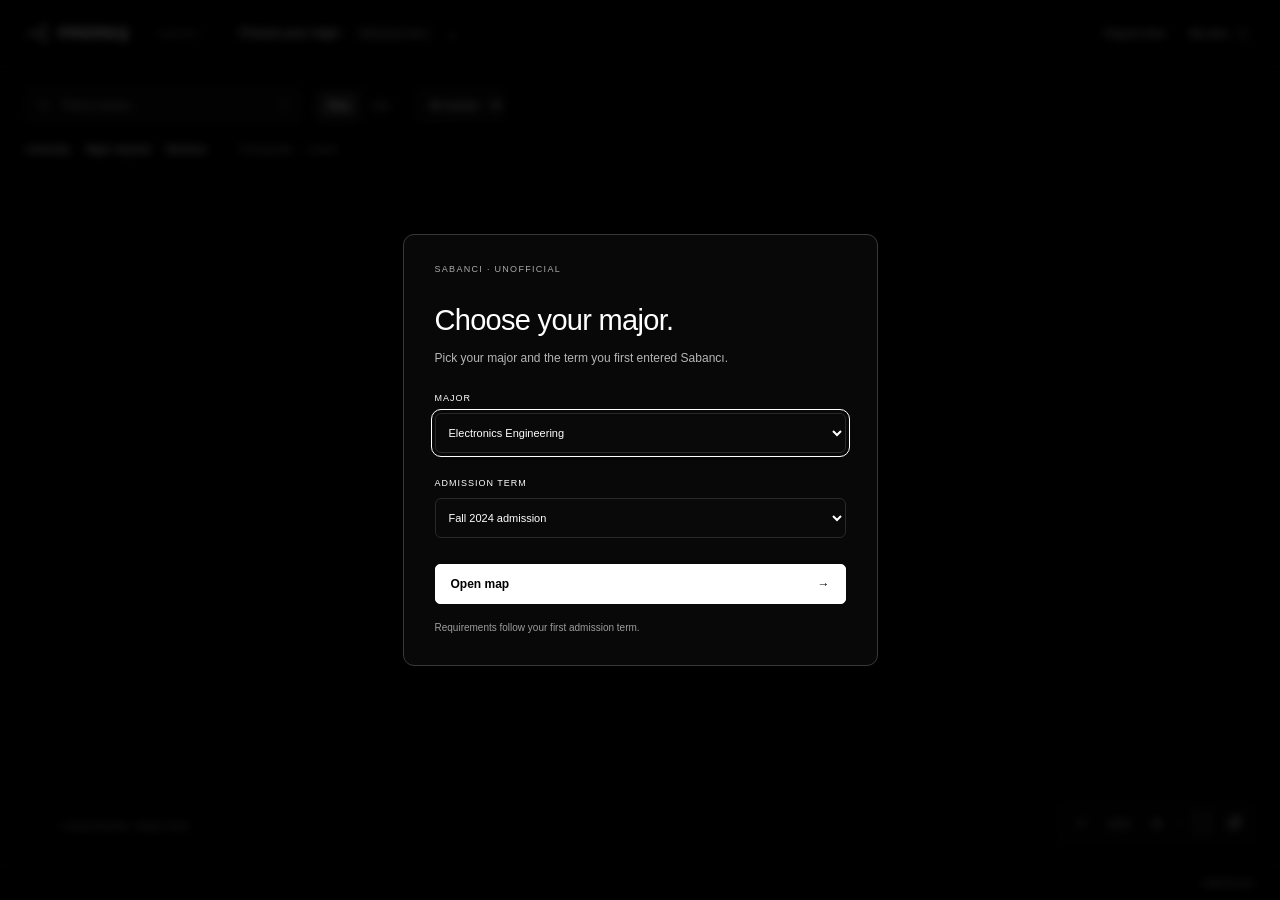
==== commit a04ec3d5: "Fix official links and simplify footer" ====
--- a/docs/index.html
+++ b/docs/index.html
@@ -8,12 +8,12 @@
 *{box-sizing:border-box}body{margin:0;background:#000;color:#fff;font-size:13px;-webkit-font-smoothing:antialiased;overflow:hidden}button,input,select{font:inherit;color:#fff}button{cursor:pointer;background:none;border:0}button:disabled{opacity:.5;cursor:wait}a{color:#fff;text-decoration:none}input,select{background:#090909;border:1px solid #292929;border-radius:6px}button,a,input,select{outline-offset:3px}button:focus-visible,a:focus-visible,input:focus-visible,select:focus-visible,[tabindex]:focus-visible{outline:1px solid #fff}button:focus:not(:focus-visible){outline:none}[hidden]{display:none!important}svg{display:block}h1,h2,h3,p{margin:0}p{line-height:1.7;color:#fff}button:hover{background:#141414}button,a{touch-action:manipulation}::selection{background:#fff;color:#000}.eyebrow{font-size:9px;letter-spacing:1.3px;font-weight:500;color:#fff;opacity:.65}.app-header{height:67px;display:flex;align-items:center;gap:27px;padding:0 26px;border-bottom:1px solid #202020;background:#000;position:relative;z-index:20}.brand{display:flex;gap:10px;align-items:center;font-size:14px;font-weight:650;letter-spacing:2px;white-space:nowrap}.brand svg{width:23px;height:23px;stroke:#fff;fill:#000;stroke-width:1.15}.brand-sub{border-left:1px solid #333;font-size:8px;font-weight:400;letter-spacing:1.4px;padding-left:13px;margin-left:3px;opacity:.65}.selection-button{display:flex;align-items:center;gap:12px;min-width:0;max-width:500px;border-radius:5px;padding:9px 10px;text-align:left}#selected-major{font-size:12px;overflow:hidden;text-overflow:ellipsis;white-space:nowrap}.term-tag{font-size:10px;opacity:.7;white-space:nowrap;border:1px solid #303030;border-radius:4px;padding:4px 6px}.header-actions{display:flex;gap:16px;align-items:center;margin-left:auto;white-space:nowrap}.quiet{font-size:11px;opacity:.8;padding:7px 4px;border-radius:4px}.tiny-count{font-size:9px;padding:1px 4px;border:1px solid #404040;border-radius:3px;margin-left:4px}.source-pill{display:flex;align-items:center;gap:7px;font-size:10px;border:1px solid #303030;border-radius:20px;padding:7px 11px}.source-pill i{display:block;width:4px;height:4px;background:#fff;border-radius:50%}.source-pill i.loading{animation:breathe 1s infinite}.icon-button{width:27px;height:30px;display:grid;place-items:center;font-size:23px;border-radius:5px}
 #workspace{position:relative;height:calc(100dvh - 102px);isolation:isolate;background:#000}.toolbar{position:absolute;z-index:8;top:20px;left:26px;right:26px;display:flex;align-items:center;gap:13px;pointer-events:none}.toolbar>*{pointer-events:auto}.search-block{position:relative}.search-box{display:flex;align-items:center;gap:10px;width:275px;height:36px;background:#080808;border:1px solid #292929;border-radius:6px;padding:0 11px}.search-box svg{width:15px;height:15px;fill:none;stroke:#fff;stroke-width:1.3;opacity:.65}.search-box input{border:0;background:none;width:100%;outline:none;font-size:11px;min-width:0}.search-box input::placeholder{color:#fff;opacity:.65}.search-box:focus-within{border-color:#888}.search-box kbd{font-family:inherit;font-size:10px;border:1px solid #333;border-radius:3px;padding:0 3px;opacity:.6}.view-tabs{display:flex;gap:2px;border:1px solid #282828;border-radius:6px;padding:3px;background:#000;height:35px}.view-tabs button{font-size:11px;border-radius:3px;padding:4px 10px;opacity:.65}.view-tabs button.active{background:#202020;opacity:1}#status-filter{height:35px;padding:0 9px;font-size:10px;max-width:125px}.toolbar-note{font-size:10px;margin-left:auto;opacity:.65;padding:7px;border-radius:5px;background:#000}.toolbar-note:hover{opacity:1}.search-results{position:absolute;top:44px;left:0;min-width:345px;max-height:430px;overflow:auto;background:#090909;border:1px solid #383838;border-radius:7px;box-shadow:0 15px 45px #000;z-index:25;padding:5px}.search-result{display:flex;gap:12px;align-items:center;width:100%;padding:11px 8px;text-align:left;border-radius:4px}.search-result strong{font-size:11px;white-space:nowrap;min-width:67px;font-weight:500}.search-result span{font-size:10px;opacity:.7;overflow:hidden;white-space:nowrap;text-overflow:ellipsis}.search-all{display:block;width:100%;padding:12px;text-align:left;font-size:10px;border-top:1px solid #282828}.map-nav{position:absolute;z-index:6;top:73px;left:26px;right:26px;display:flex;align-items:center;gap:16px;pointer-events:none}.map-nav>*{pointer-events:auto}.map-nav button{font-size:10px;padding:4px 0;border-radius:3px;background:#000}.map-nav button:hover{text-decoration:underline}.map-nav>span{font-size:10px;opacity:.55;background:#000}.nav-divider{height:12px;width:1px;background:#555!important}.map-nav .back-button{margin-left:auto;font-size:11px;border:1px solid #333;padding:5px 8px}.map-heading{display:none}
 #graph-region,#graph{width:100%;height:100%;position:absolute;inset:0}#graph{touch-action:none;cursor:grab;outline:none}#graph.dragging{cursor:grabbing}#graph:focus-visible{outline:1px solid #555;outline-offset:-1px}.edge{fill:none;stroke:#fff;stroke-opacity:.32;stroke-width:1;vector-effect:non-scaling-stroke}#arrow path{fill:none;stroke:#fff;stroke-width:1.1}.graph-node{cursor:pointer;outline:none}.graph-node text{fill:#fff;user-select:none;pointer-events:none}.graph-node .hit{fill:#fff;fill-opacity:0;stroke:none}.graph-node:hover .hit,.graph-node:focus-visible .hit{fill-opacity:.065}.graph-node:focus-visible .hit{stroke:#fff;stroke-opacity:.6;stroke-width:.7}.graph-node .dot{fill:#fff;stroke:none}.graph-node .node-label{font-size:13px;font-weight:480;letter-spacing:.1px}.graph-node .node-subtitle{font-size:10px;fill:#fff;fill-opacity:.64}.graph-node .count{font-size:9px;fill-opacity:.6;text-anchor:middle}.graph-node .expand-symbol{font-size:13px;fill-opacity:.9;text-anchor:middle}.graph-node .rule-badge{pointer-events:none}.graph-node .rule-badge-bg{fill:#000;stroke:#fff;stroke-opacity:.38;stroke-width:.7;vector-effect:non-scaling-stroke}.graph-node .rule-badge-text{font-size:7.5px;font-weight:600;letter-spacing:.35px;text-anchor:middle;fill:#fff;fill-opacity:.88}.graph-node .mark-glyph{font-size:10px}.graph-node .info-symbol{font-family:Georgia,serif;font-style:italic;font-size:12px;fill-opacity:.6}.node-info{cursor:pointer}.toggle-hit{fill:#fff;fill-opacity:0}.node-info:hover .toggle-hit,.node-info:focus-visible .toggle-hit,.node-toggle:hover .toggle-hit{fill-opacity:.1}.node-info:focus-visible{outline:none}.graph-node .section-label{font-size:12px;letter-spacing:.5px;font-weight:570}.graph-node .section-rule{fill:none;stroke:#fff;stroke-opacity:.19;stroke-width:.8}.graph-node.kind-choice .node-label{font-size:11px}.graph-node.kind-logic .node-label{font-size:11px}.graph-node.dimmed>:not(title){opacity:.28}.graph-node.dimmed:hover>:not(title){opacity:1}.subject-dot{display:inline-block;flex:none;width:5px;height:5px;border-radius:50%;background:#fff}.graph-node .subject-ee{fill:#619bff}.subject-dot.subject-ee{background:#619bff}.graph-node .subject-bio{fill:#63d28b}.subject-dot.subject-bio{background:#63d28b}.graph-node .subject-cs{fill:#ff6666}.subject-dot.subject-cs{background:#ff6666}.graph-node .subject-me{fill:#b68aff}.subject-dot.subject-me{background:#b68aff}.graph-node .subject-ie{fill:#ffbd66}.subject-dot.subject-ie{background:#ffbd66}.graph-node .subject-mat{fill:#6edbce}.subject-dot.subject-mat{background:#6edbce}.graph-node .subject-dsa{fill:#ec8bcd}.subject-dot.subject-dsa{background:#ec8bcd}.graph-node .subject-econ{fill:#ffd166}.subject-dot.subject-econ{background:#ffd166}.graph-node .subject-psir{fill:#6edbd0}.subject-dot.subject-psir{background:#6edbd0}.graph-node .subject-psy{fill:#f48fb1}.subject-dot.subject-psy{background:#f48fb1}.graph-node .subject-vacd{fill:#d8a7ff}.subject-dot.subject-vacd{background:#d8a7ff}.graph-node .subject-mgmt{fill:#ff9f68}.subject-dot.subject-mgmt{background:#ff9f68}
-.graph-controls{position:absolute;z-index:7;right:26px;bottom:22px;display:flex;align-items:center;gap:9px;padding:5px 8px;border:1px solid #292929;border-radius:6px;background:#050505}.graph-controls button{font-size:17px;width:24px;height:27px;border-radius:4px}.graph-controls #zoom-level{font-size:9px;min-width:34px;text-align:center;opacity:.75}.control-divider,.legend-separator{display:block;width:1px;height:13px;background:#333}.map-legend{position:absolute;bottom:33px;left:28px;display:flex;align-items:center;gap:14px;z-index:5;pointer-events:none;background:#000;font-size:9px}.map-legend>span{display:flex;align-items:center;gap:6px;color:#fff}#subject-legend{display:flex;align-items:center;gap:14px}#subject-legend>span{display:flex;align-items:center;gap:6px;color:#fff}.legend-help{opacity:.6}.app-footer{height:35px;display:flex;align-items:center;justify-content:space-between;gap:10px;padding:0 27px;font-size:9px;border-top:1px solid #222;background:#000;color:#fff}.app-footer #footer-status{opacity:.65;overflow:hidden;white-space:nowrap;text-overflow:ellipsis}.footer-right{display:flex;gap:8px;align-items:center;white-space:nowrap;opacity:.65}.footer-right button{border:1px solid #666;border-radius:50%;width:15px;height:15px;padding:0;font-size:10px}.course-panel{position:absolute;right:0;top:0;bottom:0;width:360px;background:#070707;border-left:1px solid #353535;padding:19px 25px 30px;overflow:auto;z-index:15;box-shadow:-18px 0 50px #0008}.panel-top,.dialog-top{display:flex;align-items:center;justify-content:space-between;gap:15px}.course-code{font-size:31px;letter-spacing:-.6px;font-weight:500;margin:23px 0 9px}.course-name{font-size:15px;line-height:1.45;font-weight:450;opacity:.8}.course-meta{display:flex;gap:8px;flex-wrap:wrap;margin:17px 0}.badge{font-size:9px;border:1px solid #333;border-radius:4px;padding:5px 7px}.mark-actions{display:flex;gap:9px;margin-top:18px}.mark-button{flex:1;border:1px solid #333;border-radius:5px;padding:9px 5px;font-size:10px}.mark-button.active{background:#fff;color:#000}.course-section{border-top:1px solid #2a2a2a;padding-top:20px;margin-top:20px}.course-section h3{font-size:11px;font-weight:500;margin-bottom:13px}.course-section>.course-chip{margin:6px 0}.secondary{display:block;text-align:left;width:100%;padding:11px 12px;border:1px solid #404040;border-radius:5px;margin-top:16px;font-size:11px;background:#141414}.secondary:hover{background:#222}.source-link{display:inline-block;margin-top:17px;font-size:10px;color:#fff;text-decoration:underline;text-underline-offset:3px}.muted-small{font-size:10px;opacity:.7;line-height:1.7}.requirement-expression{display:flex;flex-direction:column;align-items:flex-start;gap:8px}.logic-group{border-left:1px solid #555;padding-left:11px;display:flex;flex-direction:column;gap:8px}.logic-label{font-size:9px;letter-spacing:1px;opacity:.7}.course-chip{display:flex;align-items:center;gap:13px;border:1px solid #383838;border-radius:5px;padding:7px 9px;font-size:10px;background:#0e0e0e}.course-chip small{font-size:9px;opacity:.6}.raw-rule{font-size:10px;margin-top:13px;opacity:.7}.raw-rule summary{cursor:pointer}.raw-rule p{font-size:10px;margin-top:8px;overflow-wrap:anywhere}.notice-box{border:1px solid #666;border-radius:5px;padding:10px;font-size:11px;margin-top:13px;color:#fff}.panel-open .graph-controls{right:378px}.panel-open .list-region{right:375px}
+.graph-controls{position:absolute;z-index:7;right:26px;bottom:22px;display:flex;align-items:center;gap:9px;padding:5px 8px;border:1px solid #292929;border-radius:6px;background:#050505}.graph-controls button{font-size:17px;width:24px;height:27px;border-radius:4px}.graph-controls #zoom-level{font-size:9px;min-width:34px;text-align:center;opacity:.75}.control-divider,.legend-separator{display:block;width:1px;height:13px;background:#333}.map-legend{position:absolute;bottom:33px;left:28px;display:flex;align-items:center;gap:14px;z-index:5;pointer-events:none;background:#000;font-size:9px}.map-legend>span{display:flex;align-items:center;gap:6px;color:#fff}#subject-legend{display:flex;align-items:center;gap:14px}#subject-legend>span{display:flex;align-items:center;gap:6px;color:#fff}.legend-help{opacity:.6}.app-footer{height:35px;display:flex;align-items:center;justify-content:flex-end;padding:0 27px;font-size:9px;border-top:1px solid #222;background:#000;color:#fff}.project-link{color:#fff;text-decoration:none;opacity:.68}.project-link:hover{opacity:1;text-decoration:underline;text-underline-offset:3px}.course-panel{position:absolute;right:0;top:0;bottom:0;width:360px;background:#070707;border-left:1px solid #353535;padding:19px 25px 30px;overflow:auto;z-index:15;box-shadow:-18px 0 50px #0008}.panel-top,.dialog-top{display:flex;align-items:center;justify-content:space-between;gap:15px}.course-code{font-size:31px;letter-spacing:-.6px;font-weight:500;margin:23px 0 9px}.course-name{font-size:15px;line-height:1.45;font-weight:450;opacity:.8}.course-meta{display:flex;gap:8px;flex-wrap:wrap;margin:17px 0}.badge{font-size:9px;border:1px solid #333;border-radius:4px;padding:5px 7px}.mark-actions{display:flex;gap:9px;margin-top:18px}.mark-button{flex:1;border:1px solid #333;border-radius:5px;padding:9px 5px;font-size:10px}.mark-button.active{background:#fff;color:#000}.course-section{border-top:1px solid #2a2a2a;padding-top:20px;margin-top:20px}.course-section h3{font-size:11px;font-weight:500;margin-bottom:13px}.course-section>.course-chip{margin:6px 0}.secondary{display:block;text-align:left;width:100%;padding:11px 12px;border:1px solid #404040;border-radius:5px;margin-top:16px;font-size:11px;background:#141414}.secondary:hover{background:#222}.source-link{display:inline-block;margin-top:17px;font-size:10px;color:#fff;text-decoration:underline;text-underline-offset:3px}.degree-link-list{display:flex;flex-direction:column;gap:8px;margin-top:18px}.degree-link-list .source-link{display:block;margin:0;padding:10px 11px;border:1px solid #303030;border-radius:5px;text-decoration:none}.degree-link-list .source-link:hover{background:#141414;border-color:#555}.degree-link-list .source-link.current{border-color:#777;background:#0d0d0d}.muted-small{font-size:10px;opacity:.7;line-height:1.7}.requirement-expression{display:flex;flex-direction:column;align-items:flex-start;gap:8px}.logic-group{border-left:1px solid #555;padding-left:11px;display:flex;flex-direction:column;gap:8px}.logic-label{font-size:9px;letter-spacing:1px;opacity:.7}.course-chip{display:flex;align-items:center;gap:13px;border:1px solid #383838;border-radius:5px;padding:7px 9px;font-size:10px;background:#0e0e0e}.course-chip small{font-size:9px;opacity:.6}.raw-rule{font-size:10px;margin-top:13px;opacity:.7}.raw-rule summary{cursor:pointer}.raw-rule p{font-size:10px;margin-top:8px;overflow-wrap:anywhere}.notice-box{border:1px solid #666;border-radius:5px;padding:10px;font-size:11px;margin-top:13px;color:#fff}.panel-open .graph-controls{right:378px}.panel-open .list-region{right:375px}
 .list-region{position:absolute;top:93px;left:26px;right:26px;bottom:65px;overflow:auto;padding-right:7px}.list-heading,.course-row{display:grid;grid-template-columns:minmax(220px,1fr) 130px 80px 90px;align-items:center;gap:16px}.list-heading{position:sticky;top:0;background:#000;z-index:2;padding:0 12px 13px;font-size:9px;letter-spacing:1px}.course-row{width:100%;text-align:left;border-top:1px solid #252525;padding:13px 12px}.row-name{position:relative;display:flex;flex-direction:column;gap:5px;padding-left:14px;min-width:0}.row-name .subject-dot{position:absolute;left:0;top:6px}.row-name strong{font-size:12px;font-weight:500}.row-name small{font-size:10px;opacity:.65;overflow:hidden;white-space:nowrap;text-overflow:ellipsis}.row-category,.row-credits,.row-status{font-size:10px;color:#fff;opacity:.7}.empty-state{position:absolute;inset:120px 20px 70px;background:#000;z-index:10;display:flex;flex-direction:column;align-items:center;justify-content:center;gap:18px;text-align:center}.empty-state h2{font-size:23px;font-weight:500}.empty-state p{max-width:480px;font-size:12px;opacity:.7}.primary{background:#fff;color:#000;border:1px solid #fff;border-radius:5px;font-weight:550;font-size:12px;padding:12px 15px}.primary:hover{background:#dedede}.wide{width:100%}.wide.primary{display:flex;justify-content:space-between}
 dialog{color:#fff;background:#080808;border:1px solid #383838;border-radius:11px;padding:29px;max-height:90dvh;overflow:auto;box-shadow:0 30px 120px #000b}dialog::backdrop{background:#000b;backdrop-filter:blur(5px)}.chooser-dialog{width:475px;max-width:calc(100vw - 30px);padding:29px 31px}.chooser-dialog h2{font-size:29px;letter-spacing:-.7px;font-weight:480;margin-top:30px}.intro{font-size:12px;opacity:.7;margin-top:11px}.field-label{display:flex;justify-content:space-between;gap:12px;align-items:center;font-size:9px;letter-spacing:1px;margin:25px 0 10px}.field-label span{font-size:9px;letter-spacing:0;opacity:.6}.chooser-dialog select{width:100%;padding:12px 9px;font-size:11px}.admit-fields{display:grid;grid-template-columns:1fr;gap:10px}#season-select{display:none!important}.chooser-dialog .primary{margin-top:26px}.chooser-note{font-size:10px;opacity:.6;margin-top:15px}.info-dialog{width:595px;max-width:calc(100vw - 30px)}.info-dialog h2{font-size:25px;font-weight:450;letter-spacing:-.4px;margin:22px 0 16px}.info-dialog p{font-size:12px;margin-top:10px;overflow-wrap:anywhere;opacity:.8}.info-dialog h3{font-size:12px;margin:20px 0 10px;font-weight:500}.rule-card{border:1px solid #333;border-radius:6px;padding:14px;margin-top:12px}.rule-card h3{margin:0 0 7px;font-size:12px}.rule-card p{font-size:11px}.totals-grid{display:flex;gap:30px;margin:20px 0}.totals-grid strong{display:block;font-size:26px;font-weight:400}.totals-grid span{font-size:10px;opacity:.7}.summary-table{width:100%;border-collapse:collapse;margin:20px 0;font-size:11px}.summary-table th{text-align:left;font-size:9px;font-weight:400;padding:7px 4px}.summary-table td{padding:9px 4px;border-top:1px solid #333}.audit-warning{border-top:1px solid #3c3c3c;padding-top:13px;margin-top:15px;font-size:11px!important}.plan-actions{display:flex;gap:10px;margin:16px 0}.plan-actions button{flex:1}.plan-item{display:flex;gap:9px;align-items:center;border-top:1px solid #333;padding:11px 0}.plan-item span{flex:1}.plan-item small{font-size:10px;opacity:.7}.plan-item button{font-size:10px}.toast{position:fixed;bottom:57px;left:50%;transform:translateX(-50%);z-index:50;background:#0c0c0c;border:1px solid #555;border-radius:6px;padding:13px 16px;font-size:11px;line-height:1.6;max-width:min(550px,calc(100vw - 30px));box-shadow:0 15px 70px #000}.toast.error{border-color:#fff}.spin{animation:spin 1.5s linear infinite}@keyframes spin{to{transform:rotate(360deg)}}@keyframes breathe{50%{opacity:.3}}::-webkit-scrollbar{width:6px;height:6px}::-webkit-scrollbar-thumb{background:#444;border-radius:10px}::-webkit-scrollbar-track{background:#000}
 @media(max-width:1100px){.brand-sub{display:none}.app-header{gap:15px;padding:0 22px}.header-actions{gap:11px}.selection-button{max-width:340px}.toolbar-note{font-size:9px}.course-panel{width:330px}.panel-open .graph-controls{right:345px}.panel-open .list-region{right:343px}}
 @media(max-width:800px){.app-header{gap:12px;padding:0 17px}.brand{font-size:12px;letter-spacing:1.6px}.brand svg{width:20px}.selection-button{flex:1;flex-wrap:wrap;gap:4px;max-width:245px;padding:5px}.selection-button>span:last-child{display:none}#selected-major{font-size:11px;width:100%}.term-tag{font-size:9px;border:0;padding:0}.header-actions{gap:7px}.source-pill{display:none}.toolbar-note{display:none}.toolbar,.map-nav{left:19px;right:19px}.search-box{width:250px}.map-legend{left:21px}.map-legend .legend-help{display:none}.map-legend .legend-separator{display:none}.app-footer{padding:0 19px;font-size:8px}}
-@media(max-width:600px){.app-header{height:64px;padding:0 14px;gap:10px}.brand{font-size:11px}.brand svg{width:20px}.header-actions #rules-button{display:none}.header-actions #plan-button{font-size:10px}.header-actions #refresh-button{width:23px}.selection-button{max-width:180px}.selection-button #selected-major{font-size:10px}.term-tag{font-size:8px}.toolbar{top:15px;left:14px;right:14px;gap:10px;flex-wrap:wrap}.search-block{width:100%}.search-box{width:100%;height:36px}.search-results{min-width:0;width:100%;max-height:350px}.view-tabs{height:30px}.view-tabs button{font-size:10px}#status-filter{height:30px;font-size:9px}.map-nav{top:106px;left:16px;right:16px;gap:13px}.map-nav button{font-size:9px}.map-nav #direction-label,.map-nav .nav-divider{display:none}.map-nav .back-button{font-size:9px}#workspace{height:calc(100dvh - 97px)}.app-footer{height:33px;padding:0 13px;gap:8px}.footer-right{font-size:7px;gap:5px}.footer-right>span{display:none}.map-legend{bottom:29px;left:17px;gap:11px;font-size:8px}.graph-controls{right:14px;bottom:19px;gap:5px;padding:4px}.graph-controls button{width:20px;font-size:15px}.graph-controls #zoom-level{min-width:27px;font-size:8px}.course-panel{top:auto;bottom:0;left:0;right:0;width:100%;max-height:78%;border:0;border-top:1px solid #555;border-radius:13px 13px 0 0;padding:16px 22px 23px;box-shadow:0 -20px 80px #000b}.panel-open .graph-controls{right:14px}.panel-open .list-region{right:14px}.list-region{top:105px;left:14px;right:14px;bottom:55px}.list-heading,.course-row{grid-template-columns:minmax(140px,1fr) 59px 51px;gap:9px}.list-heading span:nth-child(2),.course-row .row-category{display:none}.list-heading{font-size:8px;padding:0 5px 10px}.course-row{padding:12px 5px}.row-name small,.row-credits,.row-status{font-size:9px}.chooser-dialog{padding:24px}.chooser-dialog h2{font-size:26px}.field-label{font-size:8px}.field-label span{font-size:8px}.info-dialog{padding:23px}.info-dialog h2{font-size:23px}.empty-state{inset:150px 15px 65px}.empty-state h2{font-size:21px}}
+@media(max-width:600px){.app-header{height:64px;padding:0 14px;gap:10px}.brand{font-size:11px}.brand svg{width:20px}.header-actions #rules-button{display:none}.header-actions #plan-button{font-size:10px}.header-actions #refresh-button{width:23px}.selection-button{max-width:180px}.selection-button #selected-major{font-size:10px}.term-tag{font-size:8px}.toolbar{top:15px;left:14px;right:14px;gap:10px;flex-wrap:wrap}.search-block{width:100%}.search-box{width:100%;height:36px}.search-results{min-width:0;width:100%;max-height:350px}.view-tabs{height:30px}.view-tabs button{font-size:10px}#status-filter{height:30px;font-size:9px}.map-nav{top:106px;left:16px;right:16px;gap:13px}.map-nav button{font-size:9px}.map-nav #direction-label,.map-nav .nav-divider{display:none}.map-nav .back-button{font-size:9px}#workspace{height:calc(100dvh - 97px)}.app-footer{height:33px;padding:0 13px;gap:8px}.project-link{font-size:8px}.map-legend{bottom:29px;left:17px;gap:11px;font-size:8px}.graph-controls{right:14px;bottom:19px;gap:5px;padding:4px}.graph-controls button{width:20px;font-size:15px}.graph-controls #zoom-level{min-width:27px;font-size:8px}.course-panel{top:auto;bottom:0;left:0;right:0;width:100%;max-height:78%;border:0;border-top:1px solid #555;border-radius:13px 13px 0 0;padding:16px 22px 23px;box-shadow:0 -20px 80px #000b}.panel-open .graph-controls{right:14px}.panel-open .list-region{right:14px}.list-region{top:105px;left:14px;right:14px;bottom:55px}.list-heading,.course-row{grid-template-columns:minmax(140px,1fr) 59px 51px;gap:9px}.list-heading span:nth-child(2),.course-row .row-category{display:none}.list-heading{font-size:8px;padding:0 5px 10px}.course-row{padding:12px 5px}.row-name small,.row-credits,.row-status{font-size:9px}.chooser-dialog{padding:24px}.chooser-dialog h2{font-size:26px}.field-label{font-size:8px}.field-label span{font-size:8px}.info-dialog{padding:23px}.info-dialog h2{font-size:23px}.empty-state{inset:150px 15px 65px}.empty-state h2{font-size:21px}}
 @media(prefers-reduced-motion:reduce){*{animation:none!important;transition:none!important;scroll-behavior:auto!important}}
 
 /* Controls remain legible while the map pans underneath. */
@@ -26,7 +26,7 @@
 <header class="app-header">
 <a class="brand" href="./" aria-label="Choose major"><svg viewBox="0 0 28 28" aria-hidden="true"><path d="M4 14h6c6 0 6-9 13-9M4 14h19M4 14h6c6 0 6 9 13 9"/><circle cx="4" cy="14" r="2"/><circle cx="23" cy="5" r="2"/><circle cx="23" cy="14" r="2"/><circle cx="23" cy="23" r="2"/></svg><span>PREREQ</span><span class="brand-sub">SABANCI</span></a>
 <button class="selection-button" id="change-major"><span id="selected-major">Choose your major</span><span class="term-tag" id="selected-term">Admission term</span><span aria-hidden="true">⌄</span></button>
-<nav class="header-actions" aria-label="Application actions"><button id="rules-button" class="quiet">Rules</button><button id="plan-button" class="quiet">My plan <span id="plan-count" class="tiny-count">0</span></button><button id="source-button" class="source-pill" hidden><i id="source-dot"></i><span id="source-label">Snapshot</span></button><button id="refresh-button" class="icon-button" title="Refresh official catalog" aria-label="Refresh official catalog" hidden>↻</button></nav>
+<nav class="header-actions" aria-label="Application actions"><button id="rules-button" class="quiet">Degree links</button><button id="plan-button" class="quiet">My plan <span id="plan-count" class="tiny-count">0</span></button><button id="source-button" class="source-pill" hidden><i id="source-dot"></i><span id="source-label">Snapshot</span></button><button id="refresh-button" class="icon-button" title="Refresh official catalog" aria-label="Refresh official catalog" hidden>↻</button></nav>
 </header>
 <main id="workspace">
 <div class="toolbar">
@@ -43,7 +43,7 @@
 <div class="map-legend"><span id="subject-legend"></span><span class="legend-separator" id="legend-separator"></span><span class="legend-help">+ reveal branches · drag to move</span></div>
 <aside id="course-panel" class="course-panel" aria-label="Course details" hidden><div class="panel-top"><span class="eyebrow">COURSE DETAILS</span><button id="close-course" class="icon-button" aria-label="Close course details">×</button></div><div id="course-content"></div></aside>
 </main>
-<footer class="app-footer"><span id="footer-status">Public catalog · no university login</span><span class="footer-right">Independent tool <span>·</span> made by xxv <button id="help-button" aria-label="Help and keyboard shortcuts">?</button></span></footer>
+<footer class="app-footer"><span id="footer-status" hidden></span><a class="project-link" href="https://github.com/xxvxxvxxvxxv/prereq" target="_blank" rel="noopener noreferrer">made by xxv</a></footer>
 <div id="toast" role="status" class="toast" hidden></div>
 <dialog id="chooser" class="chooser-dialog"><form id="choose-form"><div class="dialog-top"><span class="eyebrow">SABANCI · UNOFFICIAL</span><button type="button" class="icon-button" id="close-chooser" aria-label="Close major selector">×</button></div><h2>Choose your major.</h2><p class="intro">Pick your major and the term you first entered Sabancı.</p><label class="field-label" for="major-select">MAJOR</label><select id="major-select" required></select><label class="field-label" for="year-select">ADMISSION TERM</label><div class="admit-fields"><select id="year-select" aria-label="First admission term" required></select><select id="season-select" aria-label="First admission season" hidden><option value="01" selected>Fall</option></select></div><button type="submit" class="primary wide" id="open-map">Open map <span>→</span></button><p class="chooser-note" id="chooser-note">Requirements follow your first admission term.</p></form></dialog>
 <dialog id="info-dialog" class="info-dialog"><div class="dialog-top"><span class="eyebrow" id="info-eyebrow">INFORMATION</span><button class="icon-button" id="close-info" aria-label="Close dialog">×</button></div><div id="info-content"></div></dialog>
@@ -247,7 +247,7 @@
   function updateSubjectLegend(){const host=$('subject-legend');if(!host)return;host.replaceChildren();if(!state.degree){$('legend-separator').hidden=true;return;}const subjects=[...new Set(Object.keys(state.courses).map(code=>String(code).split(' ')[0]))].filter(subject=>M.subjectClass(subject)!=='other').sort();for(const subject of subjects){const item=el('span');item.append(el('i','subject-dot subject-'+M.subjectClass(subject)),document.createTextNode(subject));host.append(item);}$('legend-separator').hidden=!subjects.length;}
 
   function toast(message,error=false){clearTimeout(toastTimer);$('toast').textContent=message;$('toast').classList.toggle('error',error);$('toast').hidden=false;toastTimer=setTimeout(()=>$('toast').hidden=true,6500);}
-  function externalLink(label,url){const a=el('a','source-link',label);try{const u=new URL(url);if(u.protocol==='https:'&&u.hostname==='suis.sabanciuniv.edu'){a.href=u.href;a.target='_blank';a.rel='noopener noreferrer';}else a.removeAttribute('href');}catch{}return a;}
+  function externalLink(label,url){const a=el('a','source-link',label);try{const u=new URL(url);const host=u.hostname.toLowerCase();if(u.protocol==='https:'&&(host==='sabanciuniv.edu'||host.endsWith('.sabanciuniv.edu'))){a.href=u.href;a.target='_blank';a.rel='noopener noreferrer';}else a.removeAttribute('href');}catch{}return a;}
   function heading(text){return el('h2','',text);}
   function text(textValue,className=''){return el('p',className,textValue);}
   function openInfo(title){$('info-content').replaceChildren();$('info-eyebrow').textContent=title;if(!$('info-dialog').open)$('info-dialog').showModal();return $('info-content');}
@@ -416,7 +416,29 @@
   function renderCourse(cid,loading=false,error=null){if(state.selected!==cid)return;const detail=state.details[cid],c=state.courses[cid]||detail||{code:cid,title:'Course outside this degree pool'};const box=$('course-content');box.replaceChildren();box.append(el('h2','course-code',cid),el('h3','course-name',c.title));const meta=el('div','course-meta');if(c.credits!=null)meta.append(el('span','badge',c.credits+' SU'));if(c.ects!=null)meta.append(el('span','badge',c.ects+' ECTS'));if(c.faculty)meta.append(el('span','badge',c.faculty));box.append(meta);if(state.courses[cid]){const marks=el('div','mark-actions');marks.append(button('◇ Planned',`mark-button planned ${state.marks[cid]==='planned'?'active':''}`,()=>mark(cid,'planned')),button('✓ Completed',`mark-button completed ${state.marks[cid]==='completed'?'active':''}`,()=>mark(cid,'completed')));box.append(marks);}const prereq=el('section','course-section');prereq.append(el('h3','','Prerequisites'));const expr=el('div','requirement-expression');if(detail)drawExpression(detail.prerequisite,expr);else expr.append(text(loading?'Checking the official course page…':'Prerequisites have not been loaded. This does not mean there are none.','muted-small'));prereq.append(expr);if(detail?.prerequisiteText){const raw=el('details','raw-rule');raw.append(el('summary','','Source wording'),text(detail.prerequisiteText));prereq.append(raw);}box.append(prereq);const co=el('section','course-section');co.append(el('h3','','Corequisites · take together'));const coexpr=el('div','requirement-expression');if(detail)drawExpression(detail.corequisite,coexpr,'No corequisite listed.');else coexpr.append(text('Not loaded. Labs and recitations may be required.','muted-small'));co.append(coexpr);box.append(co);if(detail?.generalRequirements){const general=el('section','course-section');general.append(el('h3','','Additional conditions'),text(detail.generalRequirements,'muted-small'));box.append(general);}const forward=el('section','course-section');forward.append(el('h3','','Opens next'));const indexed=M.reverseIndex(state.details,state.courses)[cid]||[];if(indexed.length){for(const next of indexed){const line=button(next.code,'course-chip',()=>openCourse(next.code));line.append(el('small','',state.details[next.code]?.prerequisite?.type==='and'?'Other prerequisites also required':M.ruleBadge(state.details[next.code])==='OR'?'Alternative prerequisite path':''));forward.append(line);}}else forward.append(text('No outgoing links in the checked data. Unchecked courses may still depend on this one.','muted-small'));box.append(forward);box.append(button('Show what this course opens →','secondary',()=>showUnlocks(cid)));box.append(button('Review prerequisite chain','quiet wide',()=>{state.focus=cid;state.focusMode='requires';state.view='graph';closeCourse();render(true);}));const section=state.degree.sections.find(s=>s.courses.some(x=>x.code===cid));if(section){const rule=el('section','course-section');rule.append(el('h3','',section.label),text(section.rule||'Read the degree rules before selecting from this pool.','muted-small'));box.append(rule);}const source=detail?.source||c.source||`https://suis.sabanciuniv.edu/prod/sabanci_www.p_get_courses?crse_numb=${encodeURIComponent(cid.split(' ')[1])}&lang=eng&levl_code=UG&subj_code=${encodeURIComponent(cid.split(' ')[0])}`;box.append(externalLink('Open official course page ↗',source));box.append(text(detail?`${detail.origin==='bundled'?'Bundled detail':'Catalog detail'} · ${dateLabel(detail.observedAt)}${loading?' · checking for updates':''}`:loading?'Source check in progress':'No verified prerequisite detail cached','muted-small'));box.append(text('Prerequisites come from the current course catalog, not the admission-term curriculum. Marks do not verify grades or registration permission.','muted-small'));if(error)box.append(el('div','notice-box',error));if(!detail&&!loading&&!preview)box.append(button('Check source again','secondary',()=>openCourse(cid)));}
   async function openCourse(cid){if(!state.degree)return;detailAbort?.abort();detailAbort=new AbortController();const signal=detailAbort.signal,token=++state.detailToken;lastFocus=document.activeElement;state.selected=cid;$('course-panel').hidden=false;$('workspace').classList.add('panel-open');$('search-results').hidden=true;if(!state.details[cid]&&state.seed.details[cid])state.details[cid]=state.seed.details[cid];renderCourse(cid,!preview);if(preview)return;try{await watch('api/course?code='+encodeURIComponent(cid),result=>{if(token!==state.detailToken||state.selected!==cid)return;if(result.data&&result.data.code===cid){state.details[cid]=result.data;render(false);}renderCourse(cid,Boolean(result.meta.refreshing),result.meta.error);},signal);}catch(error){if(error.name!=='AbortError')renderCourse(cid,false,error.message);}}
   function closeCourse(){detailAbort?.abort();state.selected=null;$('course-panel').hidden=true;$('workspace').classList.remove('panel-open');if(lastFocus?.isConnected&&lastFocus!==document.body)lastFocus.focus({preventScroll:true});lastFocus=null;}
-  function rules(){if(!state.degree)return toast('Open a course map first.');const box=openInfo('DEGREE RULES');box.append(heading(state.degree.program.name),text(state.degree.termLabel+' · first admission term'));const total=el('div','totals-grid');for(const[n,l]of [[state.degree.total.credits,'SU credits minimum'],[state.degree.total.ects,'ECTS minimum']]){const d=el('div');d.append(el('strong','',String(n)),el('span','',l));total.append(d);}box.append(total);box.append(text('Course options are not all mandatory. Elective pools, choice rules and overlapping credit requirements must be read together.','audit-warning'));const table=el('table','summary-table');const head=el('tr');for(const v of ['CATEGORY','MIN. SU','MIN. ECTS','COURSES'])head.append(el('th','',v));table.append(head);for(const r of state.degree.summary){const tr=el('tr');for(const v of [r.label,r.credits??'·',r.ects??'·',r.courses??'·'])tr.append(el('td','',String(v)));table.append(tr);}box.append(table);for(const r of state.degree.notes){const card=el('section','rule-card');card.append(el('h3','',r.label),text(r.text));box.append(card);}box.append(externalLink('Read the official degree requirements ↗',state.degree.source));}
+  function rules(){
+    if(!state.degree)return toast('Open a course map first.');
+    const box=openInfo('DEGREE REQUIREMENTS');
+    box.append(
+      heading('Official degree requirements'),
+      text(admissionLabel(state.degree.term)+' · opens Sabancı in a new tab','muted-small')
+    );
+    const list=el('div','degree-link-list');
+    const current=state.degree.program.id;
+    const programs=[...state.seed.programs].sort((a,b)=>{
+      if(a.id===current)return -1;
+      if(b.id===current)return 1;
+      return a.name.localeCompare(b.name);
+    });
+    for(const program of programs){
+      const degree=state.seed.degrees[`${program.id}:${state.degree.term}`];
+      if(!degree?.source)continue;
+      const link=externalLink(program.name+' ↗',degree.source);
+      if(program.id===current)link.classList.add('current');
+      list.append(link);
+    }
+    box.append(list);
+  }
   function sources(){const box=openInfo('DATA & FRESHNESS');box.append(heading('Know what you are looking at.'));if(!state.degree){box.append(text(state.meta?.error||'No matching degree snapshot is loaded.'));return;}const meta=state.meta||{};box.append(text(`${state.degree.program.name} · ${state.degree.termLabel}`));const rows=[['Degree source',state.degree.origin==='bundled'?'Bundled, manually transcribed snapshot':'Official catalog, validated by the server'],['Observed',dateLabel(meta.observedAt)],['Status',meta.refreshing?'Refresh in progress':meta.state||'Unknown'],['Refresh policy','Recheck on use after 12 hours. The local app indexes prerequisite details in a rate-limited background queue. A first full index takes time, not one instant request.'],['Separate clocks','Admission term selects degree requirements. Prerequisites are read from the current course catalog.'],['Offline coverage',`EE / Fall 2024: 624 listed course options and ${Object.keys(state.seed.details).length} bundled course-detail records. Unchecked courses do not create guessed branches.`]];for(const[label,value]of rows){const card=el('div','rule-card');card.append(el('h3','',label),text(value));box.append(card);}if(meta.error)box.append(el('div','notice-box',meta.error));box.append(text('If a refresh fails, the exact matching last-known-good snapshot stays visible with its original observation date. A failed check never makes old data look new.','audit-warning'));box.append(externalLink('Open degree source ↗',state.degree.source));for(const section of state.degree.sections.filter(s=>['core','area','free'].includes(s.id))){box.append(el('br'),externalLink(section.label+' ↗',section.source));}}
   function myPlan(){if(!state.degree)return toast('Open a course map first.');const box=openInfo('MY PLAN');box.append(heading('Your markers. Your browser.'));const counts={planned:0,completed:0};Object.values(state.marks).forEach(s=>counts[s]++);box.append(text(`${counts.planned} planned · ${counts.completed} marked completed. These are markers, not a verified degree audit.`));const actions=el('div','plan-actions');actions.append(button('Export JSON','secondary',exportPlan),button('Import JSON','secondary',()=>$('import-file').click()),button('Clear markers','secondary',()=>{if(confirm('Clear all markers for this major and admission term? Export a copy first to keep them.')){state.marks={};saveMarks();render(false);myPlan();}}));box.append(actions);if(!Object.keys(state.marks).length)box.append(text('Open a course and mark it Planned or Completed. The marks stay local, separated by major and admission term.'));for(const[cid,status]of Object.entries(state.marks).sort()){const row=el('div','plan-item');row.append(el('span','',cid),el('small','',status),button('Open','',()=>{$('info-dialog').close();openCourse(cid);}),button('Remove','',()=>{delete state.marks[cid];saveMarks();render(false);myPlan();}));box.append(row);}box.append(text('No names, grades, transcript uploads, accounts, analytics or university credentials. A live server sees requested course codes and standard HTTP connection metadata, not your markers. Export a backup before clearing browser storage.','audit-warning'));}
   function exportPlan(){if(!state.degree)return;const payload={schemaVersion:1,program:state.degree.program.id,term:state.degree.term,marks:state.marks};const blob=new Blob([JSON.stringify(payload,null,2)],{type:'application/json'});const url=URL.createObjectURL(blob);const a=el('a');a.href=url;a.download=`prereq-${payload.program}-${payload.term}-plan.json`;document.body.append(a);a.click();a.remove();setTimeout(()=>URL.revokeObjectURL(url),5000);}
@@ -429,7 +451,7 @@
     document.querySelector('.brand').onclick=e=>{e.preventDefault();choose();};
     $('change-major').onclick=choose;$('empty-change').onclick=choose;$('close-chooser').onclick=()=>$('chooser').close();
     $('major-select').onchange=()=>syncAdmissionTerms($('major-select').value);$('choose-form').onsubmit=e=>{e.preventDefault();loadDegree($('major-select').value,$('year-select').value);};
-    $('jump-university').onclick=()=>jumpSection('university');$('jump-required').onclick=()=>jumpSection('required');$('jump-electives').onclick=()=>jumpSection('core');$('match-count').onclick=coverageInfo;$('rules-button').onclick=rules;$('plan-button').onclick=myPlan;$('source-button').onclick=sources;$('help-button').onclick=help;$('refresh-button').onclick=refresh;
+    $('jump-university').onclick=()=>jumpSection('university');$('jump-required').onclick=()=>jumpSection('required');$('jump-electives').onclick=()=>jumpSection('core');$('match-count').onclick=coverageInfo;$('rules-button').onclick=rules;$('plan-button').onclick=myPlan;$('source-button').onclick=sources;$('refresh-button').onclick=refresh;
     $('close-info').onclick=()=>$('info-dialog').close();$('close-course').onclick=closeCourse;$('import-file').onchange=importPlan;
     $('search').addEventListener('input',searchResults);$('search').addEventListener('keydown',e=>{if(e.key==='Escape')$('search-results').hidden=true;if(e.key==='Enter'){e.preventDefault();$('search-results').querySelector('button')?.click();}});
     document.addEventListener('pointerdown',e=>{if(!e.target.closest('.search-block'))$('search-results').hidden=true;});
